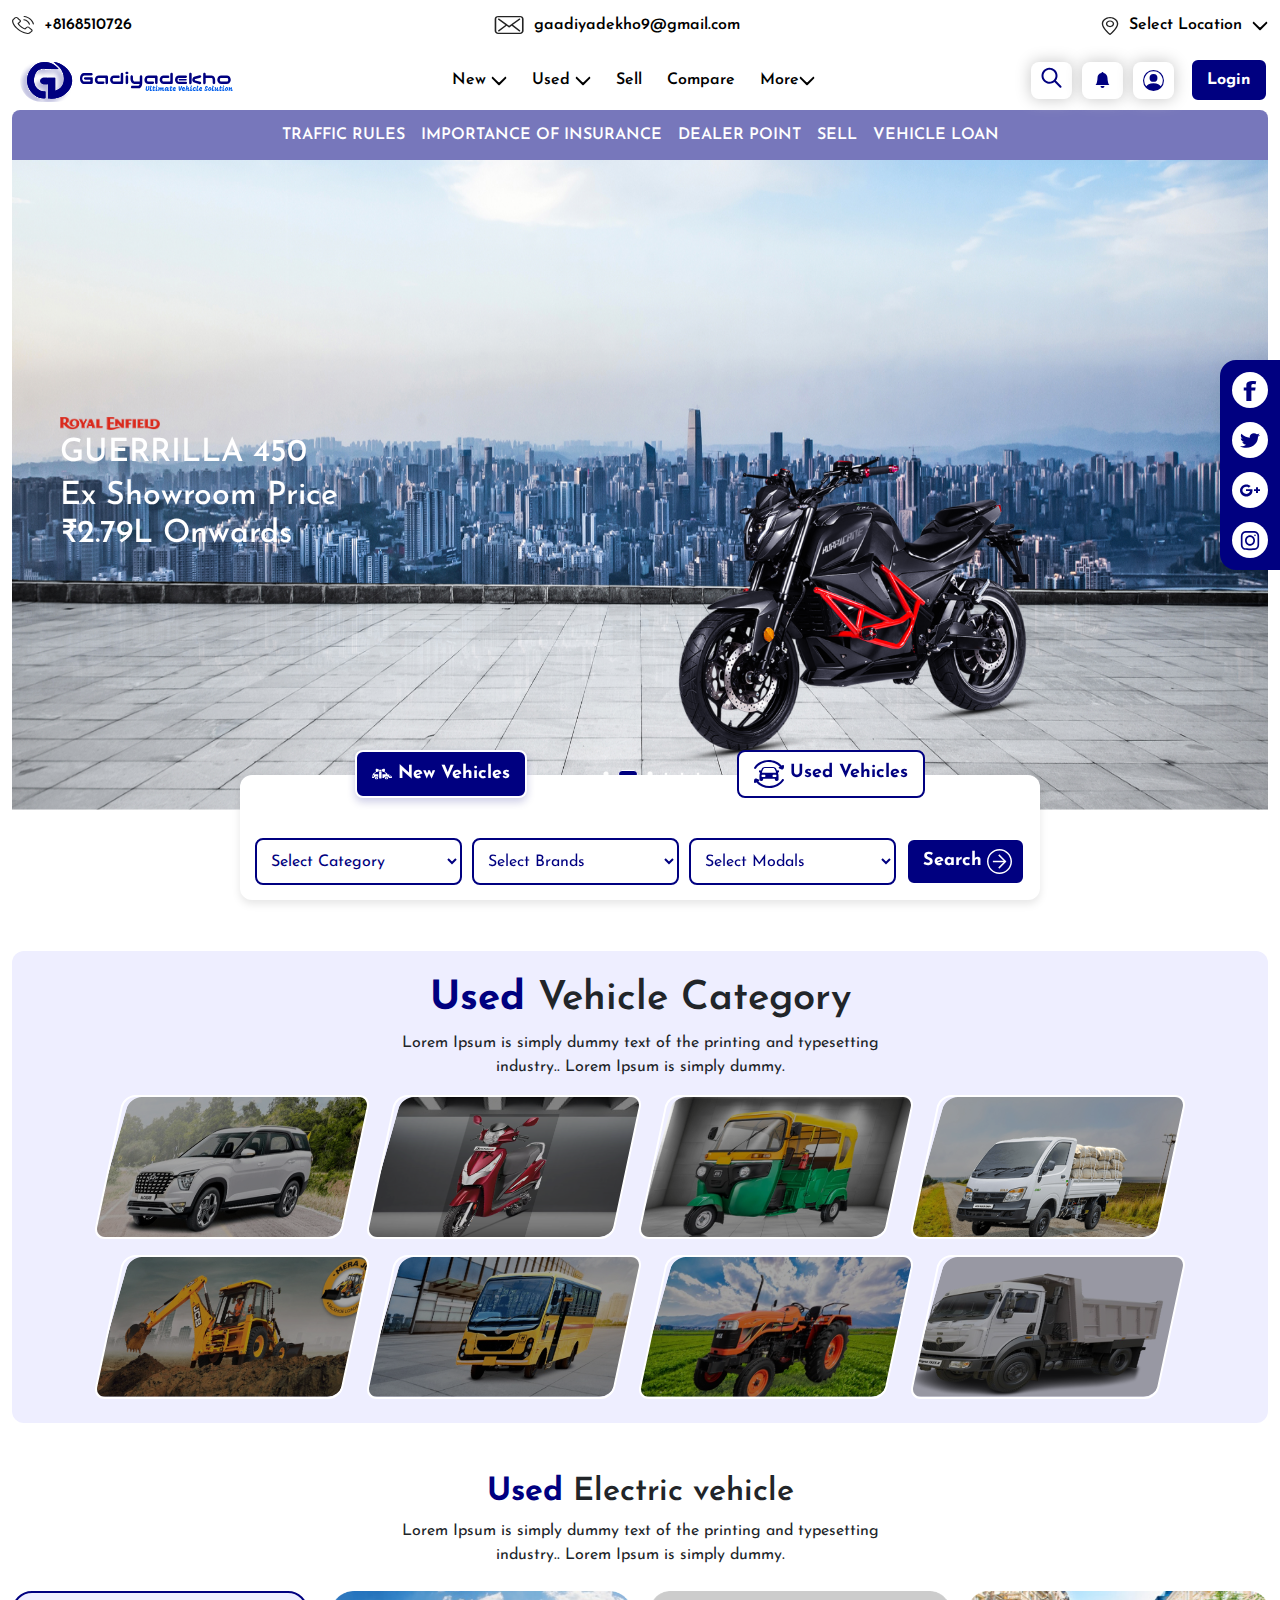
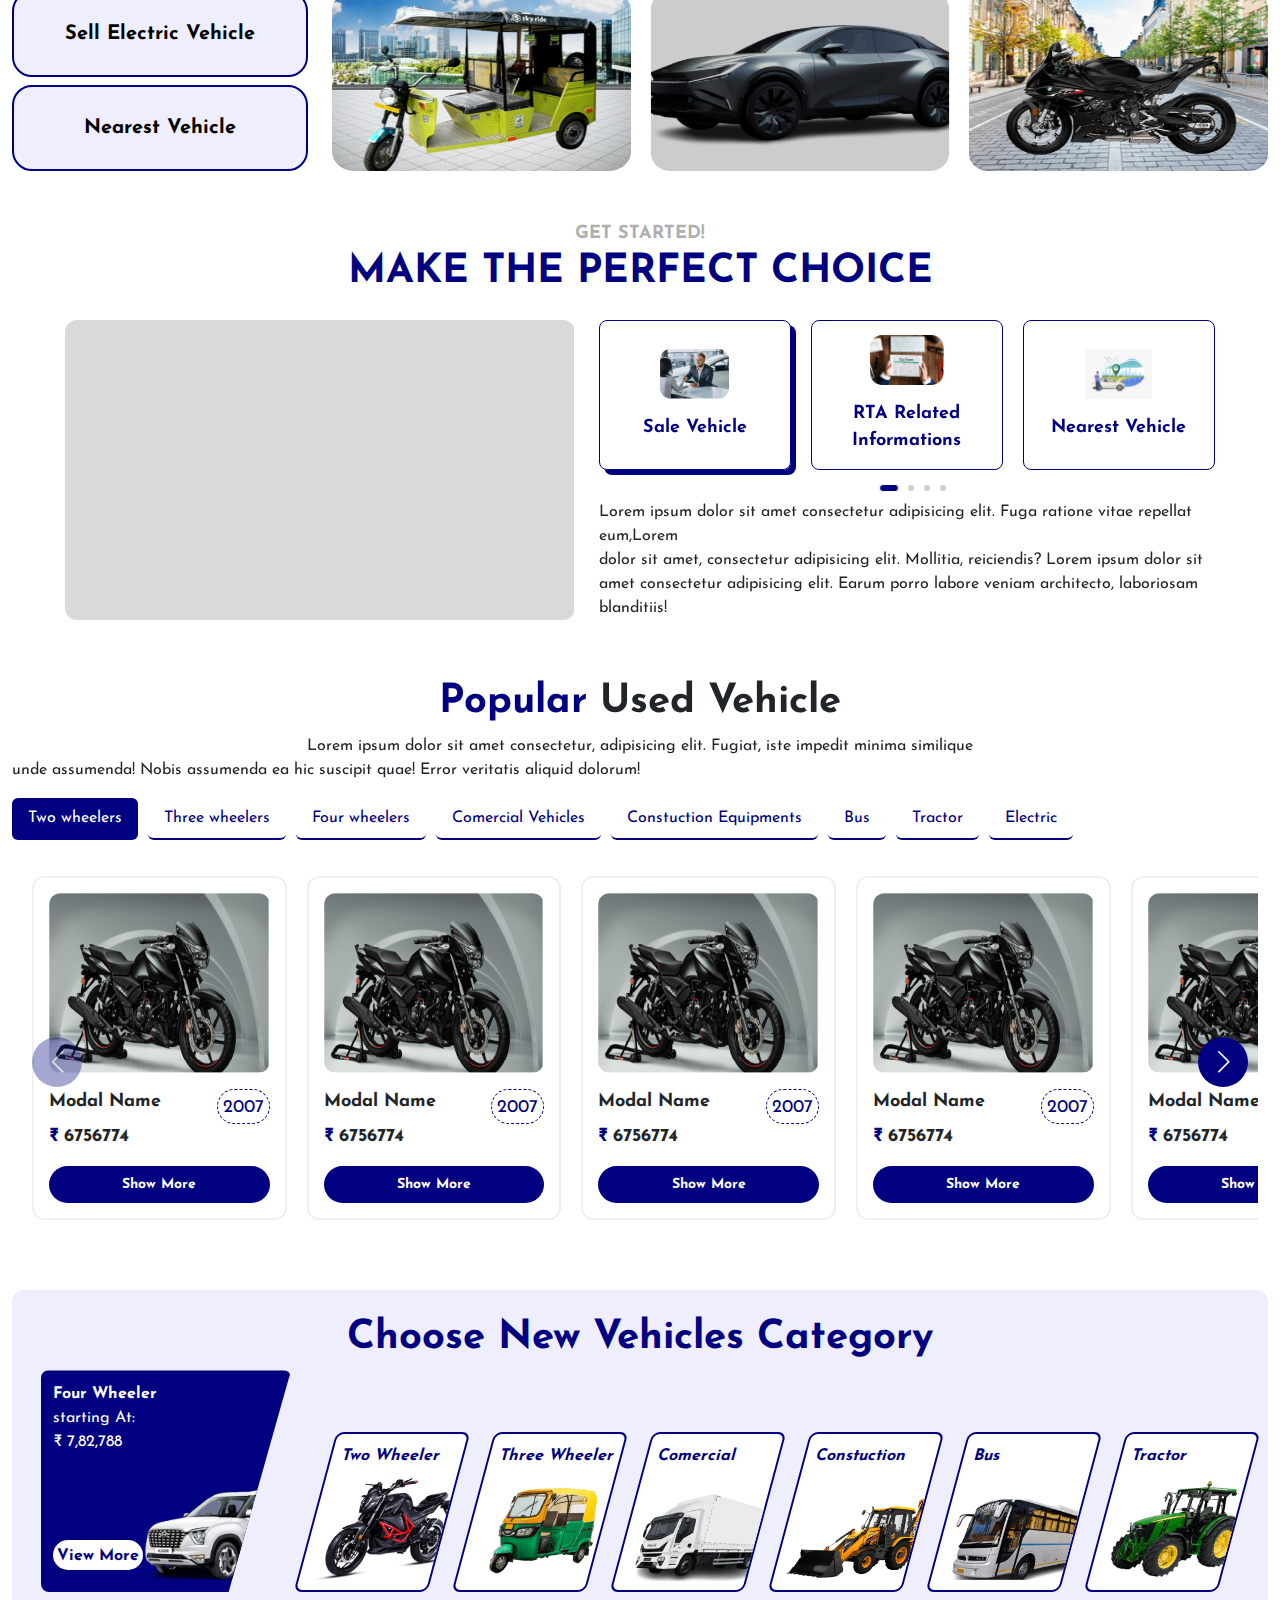
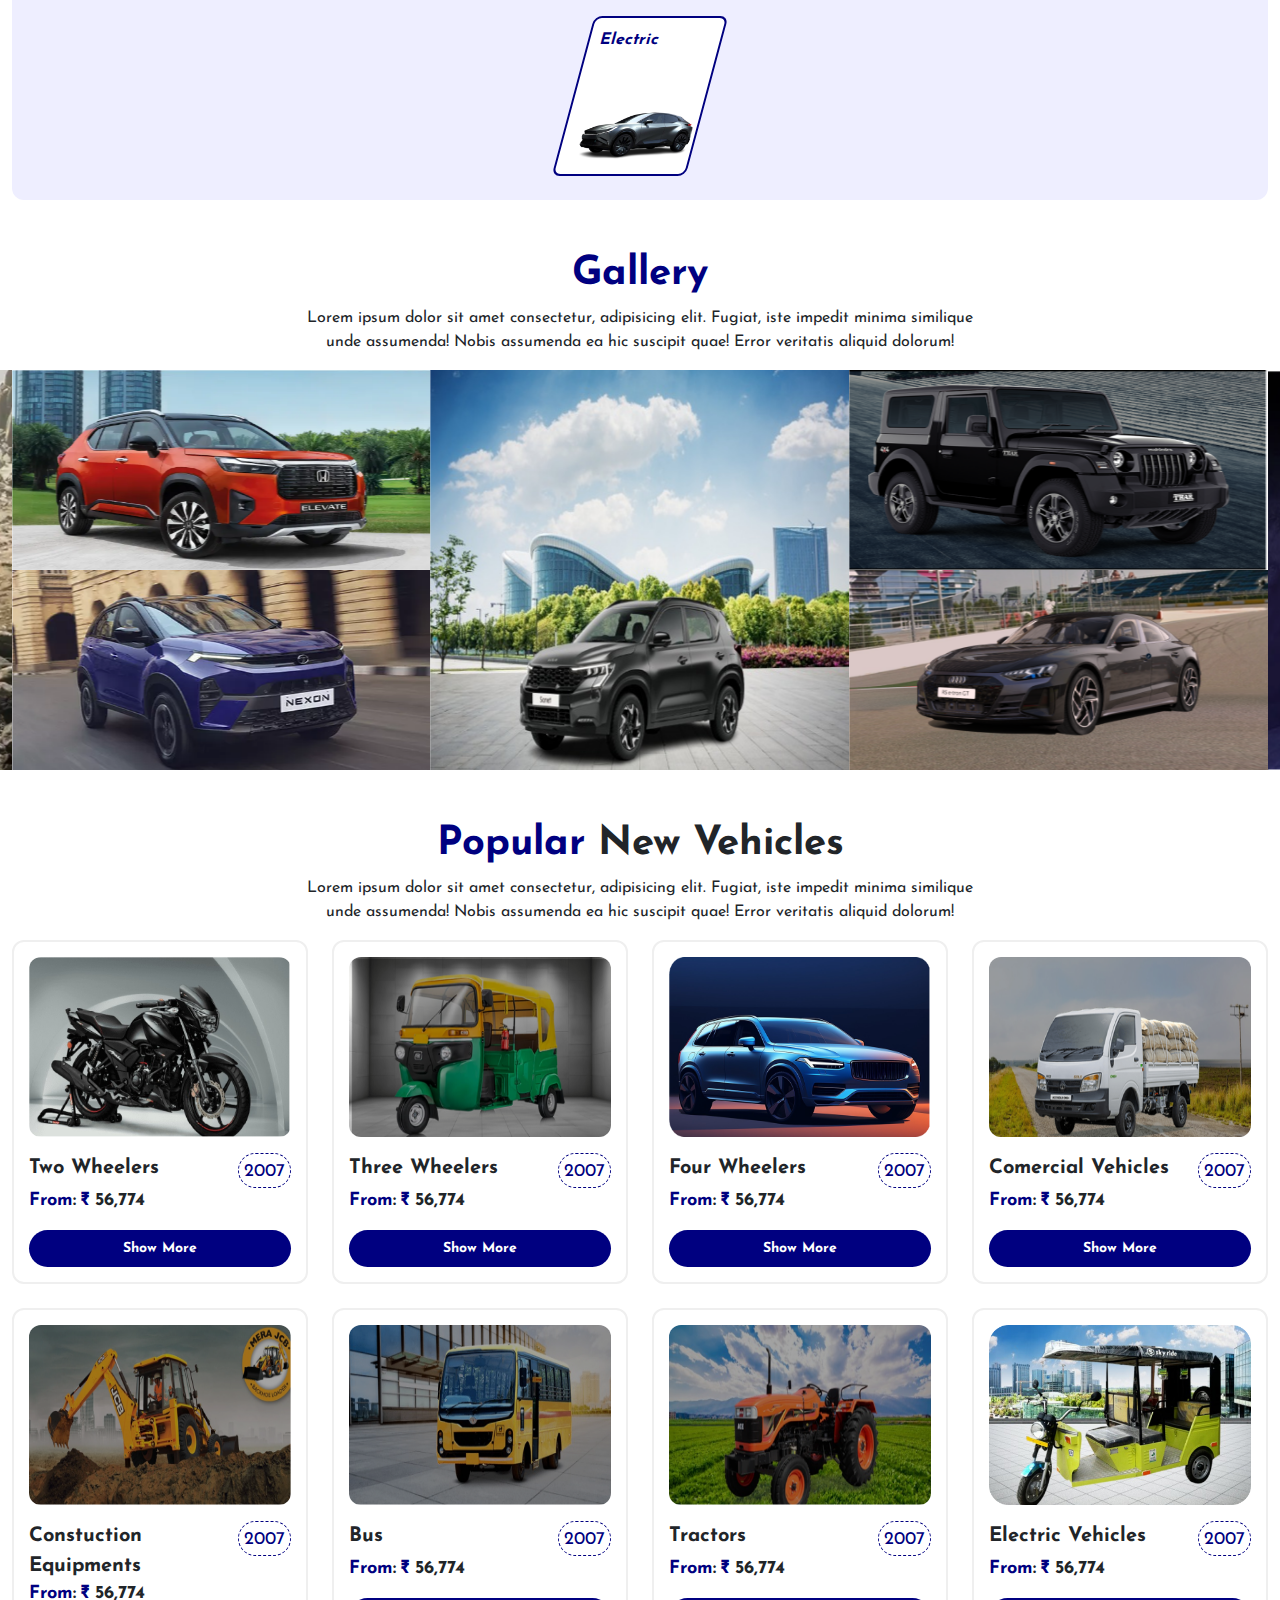
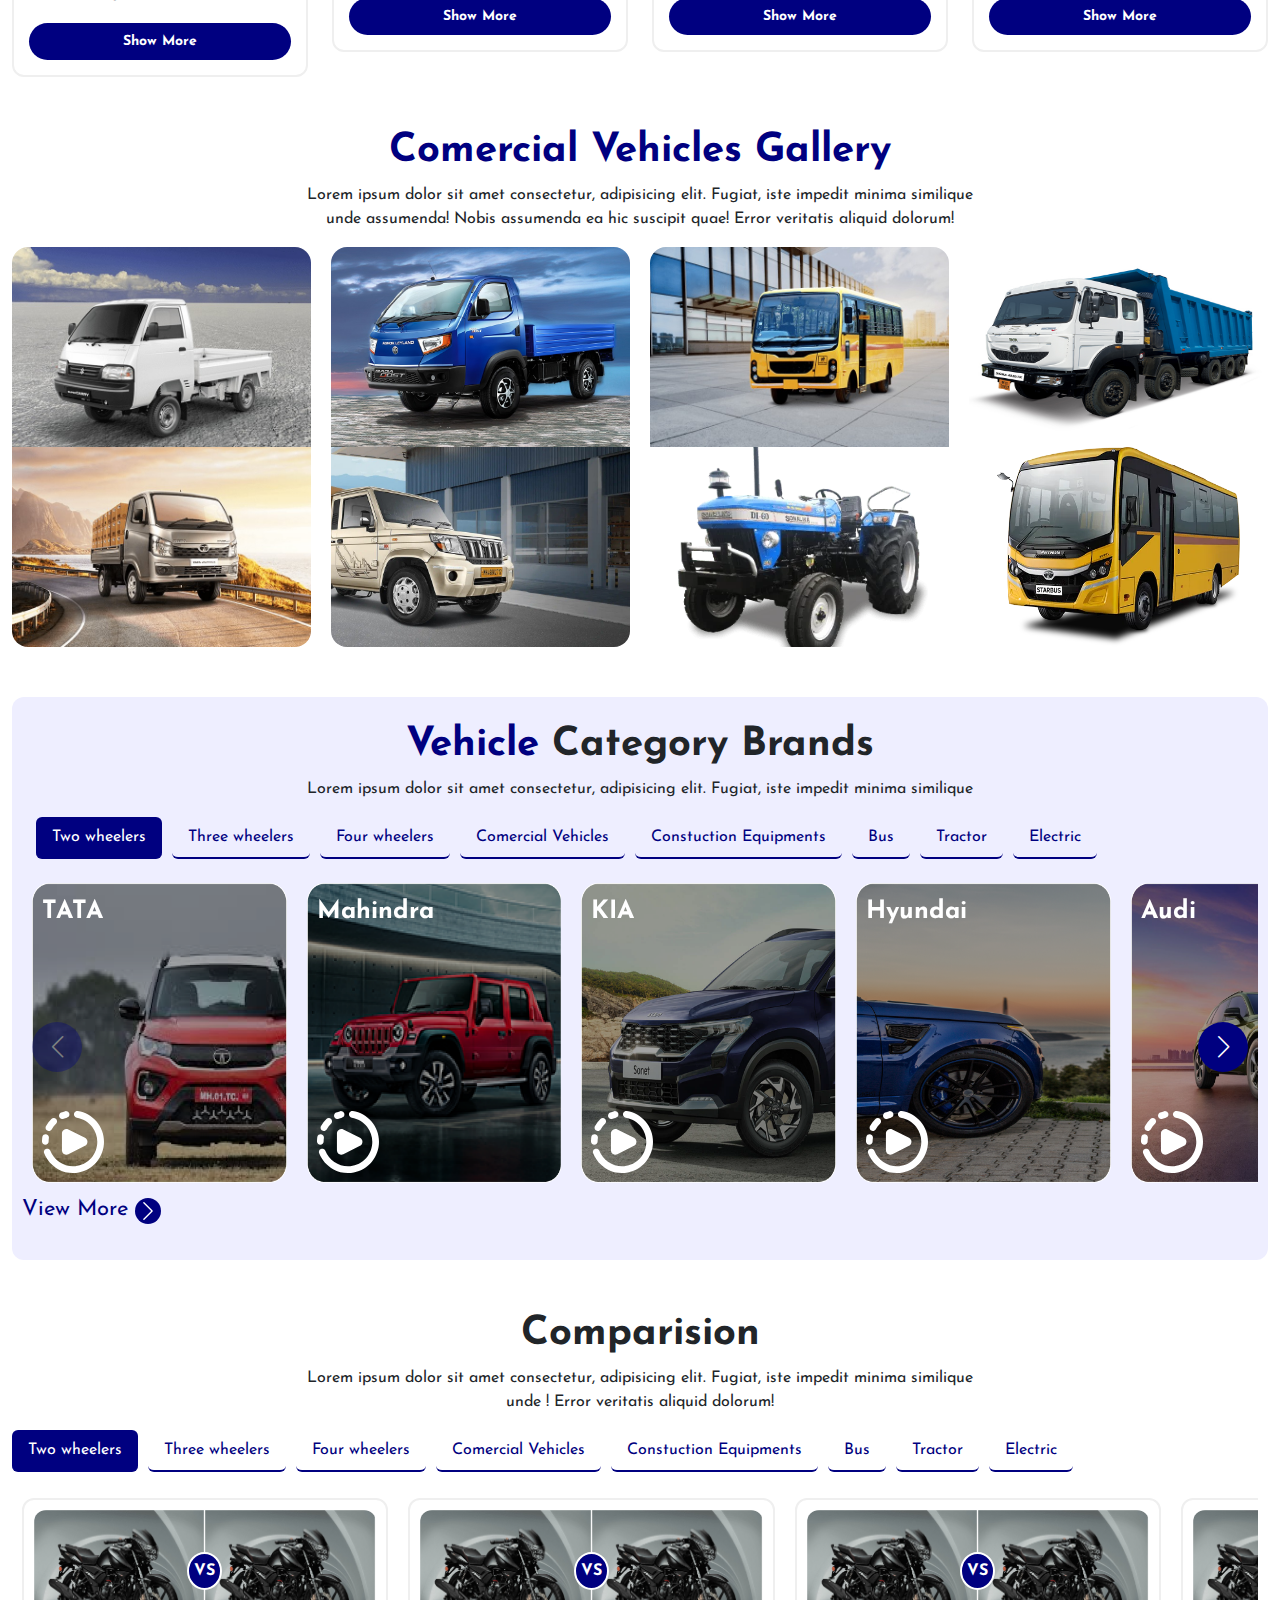
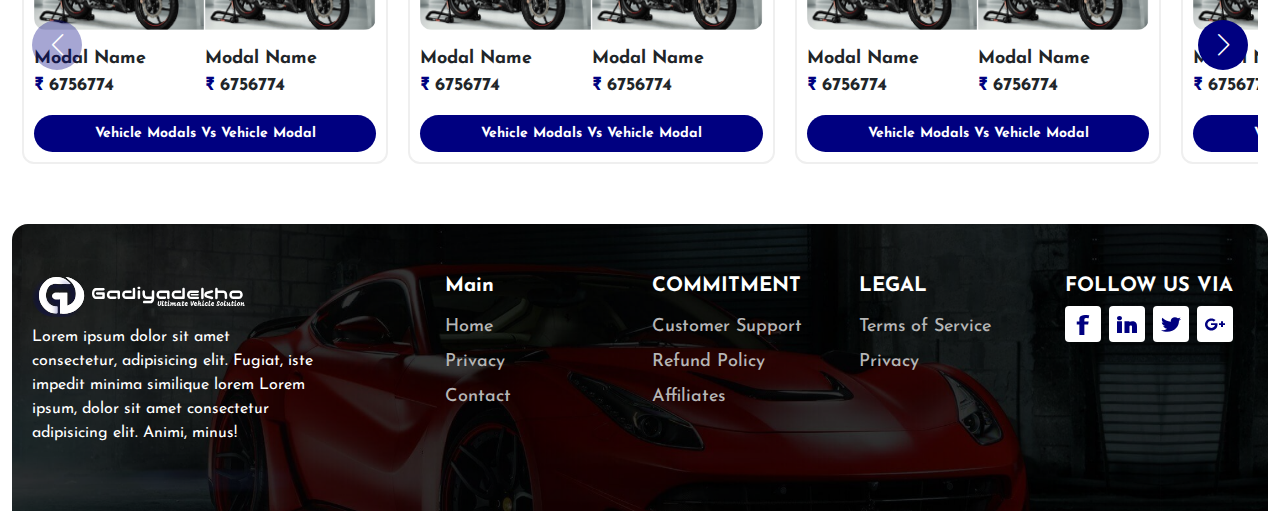
==== index.html @ ae7a0ae6 "update" ====
<!DOCTYPE html>
<html lang="en">
<head>
    <meta charset="UTF-8">
    <meta name="viewport" content="width=device-width, initial-scale=1.0">
    <title>Gadiya dekho</title>
    <link rel="stylesheet" href="./assets/css/style.css">
    <link rel="shortcut icon" href="./assets/Images/fav.ico" type="image/x-icon">
    <link href="https://cdn.jsdelivr.net/npm/bootstrap@5.3.3/dist/css/bootstrap.min.css" rel="stylesheet"
        integrity="sha384-QWTKZyjpPEjISv5WaRU9OFeRpok6YctnYmDr5pNlyT2bRjXh0JMhjY6hW+ALEwIH" crossorigin="anonymous">
    <link rel="stylesheet" href="https://cdn.jsdelivr.net/npm/swiper@11/swiper-bundle.min.css" />
</head>
<body>
    <div class="container">
        <!-- Social media -->
        <div class="social-media d-md-flex d-none">
          <ul class="Social-icon d-flex flex-column m-0">
                <li><a href="#" target="_blank"><svg width="20" height="20" viewBox="0 0 5 8" fill="none"
                    xmlns="http://www.w3.org/2000/svg">
                    <path
                        d="M3.05105 1.90488C3.05105 1.98692 3.05105 2.2543 3.05105 2.63417H4.74601L4.56224 3.79843H3.05105C3.05105 5.59394 3.05105 8 3.05105 8H1.04519C1.04519 8 1.04519 5.62578 1.04519 3.79843H0V2.63417H1.04519C1.04519 2.17245 1.04519 1.84414 1.04519 1.75273C1.04519 1.31719 1.0026 1.11053 1.24278 0.773029C1.48307 0.435541 2.16086 -0.0105495 3.33316 0.000190291C4.50574 0.0113214 5 0.0982413 5 0.0982413L4.74601 1.33906C4.74601 1.33906 3.99725 1.18671 3.62973 1.24101C3.2627 1.29532 3.05105 1.46953 3.05105 1.90488Z"
                        fill="#000080" />
                </svg>
            </a></li>
        <li><a href="#" target="_blank"><svg width="20" height="25" viewBox="0 0 74 68" fill="none"
                    xmlns="http://www.w3.org/2000/svg">
                    <path fill-rule="evenodd" clip-rule="evenodd"
                        d="M23.273 61.1991C51.1969 61.1991 66.4705 40.2672 66.4705 22.1174C66.4705 21.5215 66.4705 20.9302 66.4261 20.341C69.3972 18.3995 71.9613 15.9888 74 13.2306C71.2324 14.3419 68.2909 15.0707 65.2828 15.3921C68.45 13.6748 70.8217 10.977 71.9576 7.79354C68.9754 9.39361 65.7157 10.5229 62.3154 11.1288C56.5656 5.5988 46.9493 5.33087 40.8332 10.5328C36.8927 13.8869 35.2166 18.8879 36.4413 23.658C24.235 23.1023 12.8612 17.8871 5.1504 9.3076C1.1211 15.584 3.182 23.6104 9.8531 27.6407C7.437 27.5771 5.0727 26.9886 2.96 25.9241V26.0984C2.9637 32.636 8.0586 38.2652 15.1404 39.5606C12.9056 40.113 10.5598 40.1931 8.288 39.7947C10.2749 45.3917 15.9766 49.2252 22.4701 49.3356C17.094 53.1584 10.4525 55.2342 3.6149 55.2275C2.4087 55.2242 1.2025 55.1605 0 55.03C6.9449 59.0603 15.022 61.1992 23.273 61.1891"
                        fill="#000080" />
                </svg>
            </a></li>
        
            <li><a href="#" target="_blank"><svg width="20" height="25" viewBox="0 0 20 12" fill="none"
                        xmlns="http://www.w3.org/2000/svg">
                        <path fill-rule="evenodd" clip-rule="evenodd"
                            d="M18 4.70654V2.82617H16V4.70654H14V6.5874H16V8.46777H18V6.5874H20V4.70654H18ZM12.4 4.70654C12.454 4.70654 12.5 5.52646 12.5 5.92041C12.5 9.34657 10.058 12 6.37701 12C2.85201 12 0 9.31573 0 6.00146C0 2.68625 2.85201 0 6.37701 0C8.09901 0 9.53899 0.581215 10.65 1.55811L8.91901 3.10645C8.44601 2.67771 7.61601 2.14258 6.37701 2.14258C4.20001 2.14258 2.423 3.76096 2.423 5.85107C2.423 7.94117 4.20001 9.48291 6.37701 9.48291C8.90101 9.48291 9.84899 7.52761 9.99399 6.5874H6V4.70654H12.4Z"
                            fill="#000080" />
                    </svg>
                </a></li>
                <li>
                    <a href="#">
                        <svg width="20" height="21" viewBox="0 0 20 21" fill="none" xmlns="http://www.w3.org/2000/svg">
                            <g clip-path="url(#clip0_18911_17)">
                            <path fill-rule="evenodd" clip-rule="evenodd" d="M10 15.75C12.7614 15.75 15 13.3995 15 10.5C15 7.6005 12.7614 5.25 10 5.25C7.23857 5.25 5 7.6005 5 10.5C5 13.3995 7.23857 15.75 10 15.75ZM10 14C11.8409 14 13.3333 12.433 13.3333 10.5C13.3333 8.567 11.8409 7 10 7C8.15905 7 6.66667 8.567 6.66667 10.5C6.66667 12.433 8.15905 14 10 14Z" fill="#000080"/>
                            <path d="M14.9998 4.375C14.5396 4.375 14.1665 4.76675 14.1665 5.25C14.1665 5.73324 14.5396 6.125 14.9998 6.125C15.4601 6.125 15.8332 5.73324 15.8332 5.25C15.8332 4.76675 15.4601 4.375 14.9998 4.375Z" fill="#000080"/>
                            <path fill-rule="evenodd" clip-rule="evenodd" d="M1.37846 3.74155C0.833496 4.86459 0.833496 6.33473 0.833496 9.275V11.725C0.833496 14.6653 0.833496 16.1354 1.37846 17.2584C1.85783 18.2463 2.62273 19.0495 3.56355 19.5528C4.6331 20.125 6.03324 20.125 8.8335 20.125H11.1668C13.9671 20.125 15.3672 20.125 16.4367 19.5528C17.3776 19.0495 18.1425 18.2463 18.6218 17.2584C19.1668 16.1354 19.1668 14.6653 19.1668 11.725V9.275C19.1668 6.33473 19.1668 4.86459 18.6218 3.74155C18.1425 2.7537 17.3776 1.95055 16.4367 1.44721C15.3672 0.875 13.9671 0.875 11.1668 0.875H8.8335C6.03324 0.875 4.6331 0.875 3.56355 1.44721C2.62273 1.95055 1.85783 2.7537 1.37846 3.74155ZM11.1668 2.625H8.8335C7.40586 2.625 6.43537 2.62636 5.68523 2.69071C4.95453 2.7534 4.58086 2.86702 4.3202 3.00647C3.69299 3.34204 3.18305 3.87747 2.86347 4.53604C2.73065 4.80974 2.62245 5.20209 2.56275 5.96932C2.50146 6.75697 2.50016 7.77599 2.50016 9.275V11.725C2.50016 13.224 2.50146 14.243 2.56275 15.0307C2.62245 15.798 2.73065 16.1903 2.86347 16.464C3.18305 17.1225 3.69299 17.6579 4.3202 17.9935C4.58086 18.133 4.95453 18.2466 5.68523 18.3093C6.43537 18.3736 7.40586 18.375 8.8335 18.375H11.1668C12.5945 18.375 13.5649 18.3736 14.3151 18.3093C15.0458 18.2466 15.4195 18.133 15.6802 17.9935C16.3073 17.6579 16.8172 17.1225 17.1368 16.464C17.2697 16.1903 17.3779 15.798 17.4376 15.0307C17.4988 14.243 17.5002 13.224 17.5002 11.725V9.275C17.5002 7.77599 17.4988 6.75697 17.4376 5.96932C17.3779 5.20209 17.2697 4.80974 17.1368 4.53604C16.8172 3.87747 16.3073 3.34204 15.6802 3.00647C15.4195 2.86702 15.0458 2.7534 14.3151 2.69071C13.5649 2.62636 12.5945 2.625 11.1668 2.625Z" fill="#000080"/>
                            </g>
                            <defs>
                            <clipPath id="clip0_18911_17">
                            <rect width="20" height="21" fill="#000080"/>
                            </clipPath>
                            </defs>
                            </svg>
                    </a>
                </li>
            </ul>  
        </div>
        <!-- Navbar and Header -->
        <div class="d-flex flex-column h-100vh">
            <nav>
                <ul class="info-nav m-0 p-0 d-sm-flex d-none">
                    <li><a href="tel:+8168510726" target="_blank"><svg width="22" height="18" viewBox="0 0 22 18" fill="none" xmlns="http://www.w3.org/2000/svg">
                        <path d="M17.3851 11.1502C16.9343 10.7665 16.3906 10.5614 15.8144 10.5614C15.2428 10.5614 14.6945 10.7627 14.2251 11.1464L12.7567 12.3431C12.6358 12.2899 12.515 12.2405 12.3988 12.1912C12.2315 12.1228 12.0735 12.0582 11.9388 11.9898C10.5633 11.2756 9.3132 10.3448 8.11426 9.14054C7.53338 8.54029 7.14303 8.03502 6.85956 7.52215C7.24062 7.23722 7.5938 6.9409 7.93768 6.65597C8.06779 6.5496 8.19791 6.43943 8.32803 6.33306C9.30391 5.53526 9.30391 4.50193 8.32803 3.70413L7.05939 2.667C6.91533 2.54923 6.76662 2.42766 6.62721 2.30609C6.34839 2.07055 6.05563 1.82741 5.75357 1.59947C5.30281 1.23477 4.76375 1.04102 4.19681 1.04102C3.62987 1.04102 3.08152 1.23477 2.61682 1.59947C2.61217 1.60327 2.61217 1.60327 2.60752 1.60707L1.02753 2.91014C0.432708 3.39641 0.0934745 3.98906 0.0191219 4.67668C-0.0924071 5.786 0.307238 6.81933 0.613943 7.49556C1.36676 9.15573 2.49135 10.6943 4.16893 12.3431C6.20433 14.33 8.65332 15.899 11.4508 17.0045C12.5197 17.4186 13.9463 17.9087 15.5402 17.9923C15.6378 17.9961 15.7401 17.9999 15.833 17.9999C16.9065 17.9999 17.808 17.6845 18.5143 17.0577C18.519 17.0501 18.5283 17.0463 18.5329 17.0387C18.7746 16.7994 19.0534 16.5828 19.3462 16.3511C19.546 16.1953 19.7504 16.032 19.9503 15.861C20.4103 15.4697 20.652 15.0138 20.652 14.5465C20.652 14.0755 20.4057 13.6234 19.9363 13.2435L17.3851 11.1502ZM19.0487 15.1506C19.0441 15.1506 19.0441 15.1544 19.0487 15.1506C18.8675 15.3102 18.6816 15.4545 18.4818 15.6141C18.1797 15.8496 17.873 16.0966 17.5849 16.3739C17.1156 16.7842 16.5626 16.9779 15.8376 16.9779C15.7679 16.9779 15.6936 16.9779 15.6239 16.9741C14.2437 16.9019 12.9611 16.4613 11.9992 16.0852C9.36896 15.0442 7.05939 13.5664 5.14016 11.6935C3.55552 10.1321 2.49599 8.68845 1.79429 7.13845C1.36212 6.19249 1.20412 5.45548 1.27382 4.76026C1.32029 4.31577 1.52941 3.94727 1.91511 3.63195L3.49975 2.33648C3.72746 2.16173 3.96911 2.06675 4.2061 2.06675C4.49887 2.06675 4.73587 2.21112 4.88457 2.33268C4.88922 2.33648 4.89387 2.34028 4.89851 2.34408C5.18198 2.56063 5.45151 2.78477 5.73498 3.02411C5.87904 3.14568 6.02774 3.26724 6.17645 3.39261L7.44509 4.42975C7.93768 4.83244 7.93768 5.20475 7.44509 5.60744C7.31033 5.71762 7.18021 5.82779 7.04544 5.93416C6.65509 6.26087 6.28333 6.5648 5.87904 6.86112C5.86974 6.86872 5.86045 6.87252 5.8558 6.88012C5.45616 7.20683 5.53051 7.52595 5.61416 7.74249C5.6188 7.75389 5.62345 7.76529 5.6281 7.77669C5.95804 8.43012 6.42274 9.04556 7.12909 9.77877L7.13374 9.78257C8.41632 11.0742 9.76861 12.081 11.2603 12.8522C11.4508 12.951 11.646 13.0307 11.8319 13.1067C11.9992 13.1751 12.1572 13.2397 12.292 13.3081C12.3105 13.3157 12.3291 13.3271 12.3477 13.3347C12.5057 13.3992 12.6544 13.4296 12.8078 13.4296C13.1935 13.4296 13.4351 13.2321 13.5141 13.1675L15.1034 11.8682C15.2614 11.7391 15.5123 11.5833 15.8051 11.5833C16.0932 11.5833 16.3302 11.7315 16.4743 11.8606C16.4789 11.8644 16.4789 11.8644 16.4836 11.8682L19.0441 13.9615C19.5227 14.349 19.5227 14.7479 19.0487 15.1506Z" fill="#232323"/>
                        <path d="M11.8831 4.28157C13.1006 4.44872 14.2066 4.9198 15.0895 5.64162C15.9725 6.36343 16.5441 7.2676 16.7532 8.26295C16.8043 8.51368 17.0692 8.68844 17.3712 8.68844C17.4084 8.68844 17.4409 8.68464 17.4781 8.68084C17.822 8.63525 18.0497 8.36932 17.9939 8.08819C17.743 6.8839 17.046 5.78598 15.9818 4.916C14.9176 4.04603 13.5746 3.47617 12.1015 3.27103C11.7576 3.22544 11.437 3.41159 11.3766 3.68892C11.3162 3.96625 11.5392 4.23598 11.8831 4.28157Z" fill="#232323"/>
                        <path d="M21.9766 7.94018C21.563 5.95709 20.4199 4.15255 18.6633 2.71652C16.9067 1.28049 14.6994 0.345932 12.2736 0.00781895C11.9344 -0.0415684 11.6137 0.148383 11.5533 0.425712C11.4976 0.70684 11.7253 0.968972 12.0691 1.01836C14.2347 1.31848 16.2097 2.15807 17.7803 3.43834C19.351 4.72241 20.3734 6.33699 20.7405 8.10734C20.7916 8.35808 21.0565 8.53283 21.3586 8.53283C21.3957 8.53283 21.4283 8.52903 21.4655 8.52523C21.8047 8.48344 22.037 8.21751 21.9766 7.94018Z" fill="#232323"/>
                        </svg> +8168510726
                        </a></li>
                        <li>
                            <a href="mailto:gaadiyadekho9@gmail.com" target="_blank"><svg width="30" height="18" viewBox="0 0 30 18" fill="none" xmlns="http://www.w3.org/2000/svg">
                                <path d="M26.0565 0H4.19421C2.24264 0 0.65625 1.2969 0.65625 2.89233V15.1077C0.65625 16.7031 2.24264 18 4.19421 18H26.0505C28.0021 18 29.5885 16.7031 29.5885 15.1077V2.89723C29.5945 1.30179 28.0081 0 26.0565 0ZM27.9781 15.1077C27.9781 15.9739 27.1161 16.6786 26.0565 16.6786H4.19421C3.13462 16.6786 2.27258 15.9739 2.27258 15.1077V2.89723C2.27258 2.03099 3.13462 1.32626 4.19421 1.32626H26.0505C27.1101 1.32626 27.9722 2.03099 27.9722 2.89723V15.1077H27.9781Z" fill="#232323"/>
                                <path d="M18.9026 8.84833L25.9785 3.66072C26.3078 3.41603 26.3377 3.00004 26.0384 2.72598C25.7391 2.45681 25.2302 2.43234 24.895 2.67704L15.1372 9.83691L13.2335 8.44702C13.2275 8.44213 13.2215 8.43723 13.2215 8.43234C13.1796 8.39808 13.1377 8.36872 13.0898 8.33935L5.34344 2.67214C5.0082 2.42745 4.49936 2.45191 4.20004 2.72598C3.90072 3.00004 3.93065 3.41603 4.26589 3.66072L11.4256 8.89237L4.29582 14.3491C3.97256 14.5987 3.9546 15.0147 4.2599 15.2839C4.42154 15.4209 4.63705 15.4943 4.85256 15.4943C5.05011 15.4943 5.24766 15.4356 5.40331 15.3181L12.6409 9.78307L14.6044 11.217C14.76 11.3296 14.9516 11.3834 15.1432 11.3834C15.3347 11.3834 15.5323 11.3247 15.6819 11.2121L17.6994 9.73413L24.895 15.323C25.0506 15.4454 25.2542 15.5041 25.4517 15.5041C25.6672 15.5041 25.8768 15.4356 26.0384 15.2986C26.3437 15.0343 26.3317 14.6134 26.0085 14.3638L18.9026 8.84833Z" fill="#232323"/>
                                </svg> gaadiyadekho9@gmail.com
                                </a>
                        </li>
                        <li class="dropdown"><a href="#"><span><svg width="18" height="18" viewBox="0 0 18 18" fill="none" xmlns="http://www.w3.org/2000/svg">
                            <path d="M9.02354 0C13.5771 0 17.2803 3.02737 17.2803 6.75C17.2803 11.4289 9.8272 17.5759 9.51069 17.8358C9.37583 17.9449 9.19969 18 9.02354 18C8.8474 18 8.67126 17.9449 8.5364 17.8358C8.21989 17.5759 0.766815 11.4289 0.766815 6.75C0.766815 3.02737 4.46996 0 9.02354 0ZM9.02354 16.6241C10.6666 15.1864 15.9042 10.3241 15.9042 6.75C15.9042 3.64838 12.8175 1.125 9.02354 1.125C5.22958 1.125 2.14294 3.64838 2.14294 6.75C2.14294 10.3208 7.38046 15.1864 9.02354 16.6241Z" fill="#232323"/>
                            <path d="M9.02398 3.375C11.3001 3.375 13.1523 4.88925 13.1523 6.75C13.1523 8.61075 11.3001 10.125 9.02398 10.125C6.74787 10.125 4.89561 8.61075 4.89561 6.75C4.89561 4.88925 6.74787 3.375 9.02398 3.375ZM9.02398 9C10.5418 9 11.7762 7.99088 11.7762 6.75C11.7762 5.50912 10.5418 4.5 9.02398 4.5C7.50612 4.5 6.27174 5.50912 6.27174 6.75C6.27174 7.99088 7.50612 9 9.02398 9Z" fill="#232323"/>
                            </svg>
                            </span>Select Location <span><svg width="16" height="10" viewBox="0 0 16 10"
                            fill="none" xmlns="http://www.w3.org/2000/svg">
                            <path
                                d="M7.30754 8.92342C7.69807 9.31394 8.33123 9.31394 8.72176 8.92342L15.0857 2.55945C15.4762 2.16893 15.4762 1.53577 15.0857 1.14524C14.6952 0.754716 14.062 0.754716 13.6715 1.14524L8.01465 6.8021L2.35779 1.14524C1.96727 0.754716 1.33411 0.754716 0.943581 1.14524C0.553056 1.53577 0.553056 2.16893 0.943581 2.55945L7.30754 8.92342ZM7.01465 6.21631V8.21631H9.01465V6.21631H7.01465Z"
                                fill="black" />
                        </svg>
                    </span></a>
                <ul class="dropdown-menu">
                    <li><a href="#">Option 1</a></li>
                    <li><a href="#">Option 2</a></li>
                    <li><a href="#">Option 3</a></li>
                </ul>
            </li>
                </ul>
                <div class="layer-nav"></div>
                <div class="main-nav">
                    <div class="d-flex gap-2 align-items-center">
                        <div class="menu-icon d-flex flex-column gap-1" onclick="View()"><span></span><span></span><span></span></div>
                        <a href="#"><img src="./assets/Images/logo3.svg" class="logo" alt="logo"></a>
                    </div>
                    <ul class="Nav-link mobile-view">
                        <div class="menu-icon-cross d-flex flex-column gap-1" onclick="View()"><span class="cross"></span><span class="cross2"></span></div>
                        <a href="#" class="d-lg-none d-flex"><img src="./assets/Images/logo3.svg" class="logo" alt="logo"></a>
                        <li class="dropdown"><a href="#">New <span><svg width="16" height="10" viewBox="0 0 16 10"
                                        fill="none" xmlns="http://www.w3.org/2000/svg">
                                        <path
                                            d="M7.30754 8.92342C7.69807 9.31394 8.33123 9.31394 8.72176 8.92342L15.0857 2.55945C15.4762 2.16893 15.4762 1.53577 15.0857 1.14524C14.6952 0.754716 14.062 0.754716 13.6715 1.14524L8.01465 6.8021L2.35779 1.14524C1.96727 0.754716 1.33411 0.754716 0.943581 1.14524C0.553056 1.53577 0.553056 2.16893 0.943581 2.55945L7.30754 8.92342ZM7.01465 6.21631V8.21631H9.01465V6.21631H7.01465Z"
                                            fill="black" />
                                    </svg>
                                </span></a>
                            <ul class="dropdown-menu">
                                <li><a href="#">Option 1</a></li>
                                <li><a href="#">Option 2</a></li>
                                <li><a href="#">Option 3</a></li>
                            </ul>
                        </li>
                        <li class="dropdown"><a href="#">Used <span><svg width="16" height="10" viewBox="0 0 16 10"
                                        fill="none" xmlns="http://www.w3.org/2000/svg">
                                        <path
                                            d="M7.30754 8.92342C7.69807 9.31394 8.33123 9.31394 8.72176 8.92342L15.0857 2.55945C15.4762 2.16893 15.4762 1.53577 15.0857 1.14524C14.6952 0.754716 14.062 0.754716 13.6715 1.14524L8.01465 6.8021L2.35779 1.14524C1.96727 0.754716 1.33411 0.754716 0.943581 1.14524C0.553056 1.53577 0.553056 2.16893 0.943581 2.55945L7.30754 8.92342ZM7.01465 6.21631V8.21631H9.01465V6.21631H7.01465Z"
                                            fill="black" />
                                    </svg>
                                </span></a>
                            <ul class="dropdown-menu">
                                <li><a href="#">Option 1</a></li>
                                <li><a href="#">Option 2</a></li>
                                <li><a href="#">Option 3</a></li>
                            </ul>
                        </li>
                        <li><a href="#">Sell</a></li>
                        <li><a href="#">Compare</a></li>
                    
                        <li class="d-md-none d-flex"><a class="text-decoration-none fw-semibold" href="#">TRAFFIC RULES</a></li>
                        <li class="d-md-none d-flex"><a class="text-decoration-none fw-semibold" href="#">IMPORTANCE OF INSURANCE</a>
                        </li>
                        <li class="d-md-none d-flex"><a class="text-decoration-none fw-semibold" href="#">DEALER POINT</a></li>
                        <li class="d-md-none d-flex"><a class="text-decoration-none fw-semibold" href="#">SELL</a></li>
                        <li class="d-md-none d-flex"><a class="text-decoration-none fw-semibold" href="#">VEHICLE LOAN</a></li>
                        <li class="dropdown"><a href="#">More<span><svg width="16" height="10" viewBox="0 0 16 10"
                            fill="none" xmlns="http://www.w3.org/2000/svg">
                            <path
                                d="M7.30754 8.92342C7.69807 9.31394 8.33123 9.31394 8.72176 8.92342L15.0857 2.55945C15.4762 2.16893 15.4762 1.53577 15.0857 1.14524C14.6952 0.754716 14.062 0.754716 13.6715 1.14524L8.01465 6.8021L2.35779 1.14524C1.96727 0.754716 1.33411 0.754716 0.943581 1.14524C0.553056 1.53577 0.553056 2.16893 0.943581 2.55945L7.30754 8.92342ZM7.01465 6.21631V8.21631H9.01465V6.21631H7.01465Z"
                                fill="black" />
                        </svg>
                    </span>
                </a>
                <ul class="dropdown-menu">
                    <li><a href="#">Option 1</a></li>
                    <li><a href="#">Option 2</a></li>
                    <li><a href="#">Option 3</a></li>
                </ul>
            </li>
                        <div class="login-nav d-flex gap-2 w-100 d-flex d-sm-none "><button class=" w-100">Sign Up</button><button class="d-flex d-sm-none w-100 align-items-center justify-content-center">Login</button></div>
                    </ul>
                    <div class="login-nav d-flex align-items-center gap-3">
                        <div class="nav-icon">
                            <a href="#" class="d-md-flex d-none"><svg width="21" height="21" viewBox="0 0 21 21" fill="none"
                                xmlns="http://www.w3.org/2000/svg">
                                <path fill-rule="evenodd" clip-rule="evenodd"
                                    d="M14.8301 13.6155L20.2101 18.9955C20.3992 19.1848 20.5054 19.4414 20.5053 19.7089C20.5052 19.9764 20.3989 20.2329 20.2096 20.422C20.0204 20.6111 19.7638 20.7173 19.4963 20.7172C19.2288 20.7171 18.9722 20.6108 18.7831 20.4215L13.4031 15.0415C11.7948 16.2872 9.77242 16.8734 7.74727 16.6809C5.72211 16.4884 3.84637 15.5316 2.50162 14.0052C1.15687 12.4787 0.444129 10.4974 0.508391 8.46409C0.572652 6.43082 1.40909 4.4984 2.84754 3.05995C4.286 1.62149 6.21842 0.785055 8.25168 0.720793C10.285 0.656532 12.2663 1.36927 13.7927 2.71402C15.3192 4.05877 16.276 5.93452 16.4685 7.95967C16.661 9.98482 16.0748 12.0073 14.8291 13.6155M8.50514 14.7165C10.0964 14.7165 11.6226 14.0844 12.7478 12.9592C13.873 11.834 14.5051 10.3078 14.5051 8.71654C14.5051 7.12524 13.873 5.59912 12.7478 4.4739C11.6226 3.34868 10.0964 2.71654 8.50514 2.71654C6.91384 2.71654 5.38772 3.34868 4.2625 4.4739C3.13728 5.59912 2.50514 7.12524 2.50514 8.71654C2.50514 10.3078 3.13728 11.834 4.2625 12.9592C5.38772 14.0844 6.91384 14.7165 8.50514 14.7165Z"
                                    fill="#000080" />
                            </svg></a>
                            <a href="#"><svg xmlns="http://www.w3.org/2000/svg" width="21" height="16" fill="#000080" class="bi bi-bell-fill" viewBox="0 0 16 16">
                                <path d="M8 16a2 2 0 0 0 2-2H6a2 2 0 0 0 2 2m.995-14.901a1 1 0 1 0-1.99 0A5 5 0 0 0 3 6c0 1.098-.5 6-2 7h14c-1.5-1-2-5.902-2-7 0-2.42-1.72-4.44-4.005-4.901"/>
                              </svg></a>
                            <a href="#"><svg xmlns="http://www.w3.org/2000/svg" width="21" height="21" fill="#000080" class="bi bi-person-circle" viewBox="0 0 16 16">
                                <path d="M11 6a3 3 0 1 1-6 0 3 3 0 0 1 6 0"/>
                                <path fill-rule="evenodd" d="M0 8a8 8 0 1 1 16 0A8 8 0 0 1 0 8m8-7a7 7 0 0 0-5.468 11.37C3.242 11.226 4.805 10 8 10s4.757 1.225 5.468 2.37A7 7 0 0 0 8 1"/>
                              </svg></a>
                           
                        </div>
                        <button class="d-none d-sm-flex">Login</button>
                    </div>
                </div>
                <div class="bottom-nav d-md-flex d-none">
                    <ul class="m-0 p-0 d-flex align-items-center justify-content-center gap-3">
                        <li><a class="text-decoration-none text-white fw-semibold" href="#">TRAFFIC RULES</a></li>
                        <li><a class="text-decoration-none text-white fw-semibold" href="#">IMPORTANCE OF INSURANCE</a>
                        </li>
                        <li><a class="text-decoration-none text-white fw-semibold" href="#">DEALER POINT</a></li>
                        <li><a class="text-decoration-none text-white fw-semibold" href="#">SELL</a></li>
                        <li><a class="text-decoration-none text-white fw-semibold" href="#">VEHICLE LOAN</a></li>
                    </ul>
                </div>
                <div class="Search-bar-home d-flex d-md-none">
                    <ul class="m-0 p-0">
                        <li class="dropdown"><a href="#" class="text-decoration-none text-black">All<span><svg width="16" height="10" viewBox="0 0 16 10"
                            fill="none" xmlns="http://www.w3.org/2000/svg">
                            <path
                                d="M7.30754 8.92342C7.69807 9.31394 8.33123 9.31394 8.72176 8.92342L15.0857 2.55945C15.4762 2.16893 15.4762 1.53577 15.0857 1.14524C14.6952 0.754716 14.062 0.754716 13.6715 1.14524L8.01465 6.8021L2.35779 1.14524C1.96727 0.754716 1.33411 0.754716 0.943581 1.14524C0.553056 1.53577 0.553056 2.16893 0.943581 2.55945L7.30754 8.92342ZM7.01465 6.21631V8.21631H9.01465V6.21631H7.01465Z"
                                fill="black" />
                        </svg>
                                        </span>
                                    </a>
                                    <ul class="dropdown-menu">
                                        <li><a href="#">New</a></li>
                                        <li><a href="#">Used</a></li>
                                    </ul>
                                </li>
                    </ul>
                    <input type="search" placeholder="Search...">
                </div>
            </nav>
            <header class="swiper swiper-head flex-grow-1 h-100 d-flex">
                <!-- Additional required wrapper -->
                <div class="swiper-wrapper">
                    <!-- Slides -->
                    <div class="swiper-slide d-lg-flex d-none" style="background-image: url('./assets/Images/header-img1.png'); display: flex; align-items: center; background-repeat: no-repeat; background-size: 100% 100%; background-position: center;">
                        <div class="d-flex align-items-center justify-content-between w-100 px-5">
                            <div class="d-flex flex-column gap-3">
                                <img style="width: 40px;" src="./assets/Images/mahindra-logo.png" alt="mahindra-logo">
                                <img style="width: 70px;" src="./assets/Images/thar-roxx-logo.png" alt="thar-roxx-logo">
                                <h2 class="heading-top">Ex Showroom Price <br />₹12.99L Onwards</h2>
                            </div>
                            <div>
                                <img class="head-vehicle-img" src="./assets/Images/thar-img.png" alt="thar-img">
                            </div>
                        </div>
                    </div>
                    <div class="swiper-slide d-lg-flex d-none" style="background-image: url('./assets/Images/header-img2.png'); display: flex; align-items: center; background-repeat: no-repeat; background-size: 100% 100%; background-position: center;">
                        <div class="d-flex align-items-center justify-content-between w-100 px-5">
                            <div class="d-flex flex-column gap-1">
                                <img style="width: 100px;" src="./assets/Images/royal-logo.png" alt="mahindra-logo">
                                <h2 class="heading-top m-0">GUERRILLA 450</h2>
                                <h2 class="heading-top m-0">Ex Showroom Price <br />₹2.79L Onwards</h2>
                            </div>
                            <div>
                                <img class="head-vehicle-img" style="transform: translate(-35%, 35%); height: auto; width: 423px;" src="./assets/Images/head-bike-img.png" alt="bike-head-banner">
                            </div>
                        </div>
                    </div>
                    <div class="swiper-slide d-lg-flex d-none" style="background-image: url('./assets/Images/header-img3.png'); display: flex; align-items: center; background-repeat: no-repeat; background-size: 100% 100%; background-position: center;">
                        <div class="d-flex align-items-center justify-content-between w-100 px-5">
                            <div class="d-flex flex-column gap-3">
                                <img style="width: 80px;" src="./assets/Images/tata-logo.png" alt="tata-logo">
                                <img style="width: 80px;" src="./assets/Images/signa.png" alt="signa">
                                <h2 class="heading-top">TATA SIGNA 1923.K <br />₹31.36L Onwards</h2>
                            </div>
                            <div>
                                <img class="head-vehicle-img" style="transform: translateY(10%); height: 510px;" src="./assets/Images/truck-head-banner.png" alt="truck-head-banner">
                            </div>
                        </div>
                    </div>
                    <div class="swiper-slide d-lg-flex d-none" style="background-image: url('./assets/Images/header-img4.png'); display: flex; align-items: center; background-repeat: no-repeat; background-size: 100% 100%; background-position: center;">
                        <div class="d-flex align-items-center justify-content-between w-100 px-5">
                            <div class="d-flex flex-column gap-3">
                                <img style="width: 150px;" src="./assets/Images/home-slide-tractor-logo.webp" alt="tractor-logo">
                                <h2 class="heading-top">SONALIKA <br />DL 60</h2>
                            </div>
                            <div>
                                <img class="head-vehicle-img" style="transform: translateY(10%);" src="./assets/Images/home-img-slide-tractor.webp" alt="tractor-img">
                            </div>
                        </div>
                    </div>
                    <div class="swiper-slide d-lg-flex d-none" style="background-image: url('./assets/Images/header-img5.png'); display: flex; align-items: center; background-repeat: no-repeat; background-size: 100% 100%; background-position: center;">
                        <div class="d-flex align-items-center justify-content-between w-100 px-5">
                            <div class="d-flex flex-column gap-3">
                                <img style="width: 80px;" src="./assets/Images/tata-logo.png" alt="tata-logo">
                                <h2 class="heading-top">TATA Starbus Prime <br />34 Seaters</h2>
                            </div>
                            <div>
                                <img class="head-vehicle-img" style="width: 700px; height: 360px; transform: translateY(130px);" src="./assets/Images/cv-gallery-img10-starbus-prime.webp" alt="starbus-img">
                            </div>
                        </div>
                    </div>
                    <div class="swiper-slide d-lg-flex d-none" style="background-image: url('./assets/Images/header-img6.png'); display: flex; align-items: center; background-repeat: no-repeat; background-size: 100% 100%; background-position: center;">
                        <div class="d-flex align-items-center justify-content-between w-100 px-5">
                            <div class="d-flex flex-column gap-3">
                                <img style="width: 150px;" src="./assets/Images/jcb-logo.png" alt="tractor-logo">
                                <h2 class="heading-top">3DX Super</h2>
                            </div>
                            <div>
                                <img class="head-vehicle-img" style="transform: translate(-13%,28%);" src="./assets/Images/home-img-slide-ce.png" alt="tractor-img">
                            </div>
                        </div>
                    </div>
                    <div class="swiper-slide d-lg-flex d-none" style="background-image: url('./assets/Images/header-img7.png'); display: flex; align-items: center; background-repeat: no-repeat; background-size: 100% 100%; background-position: center;">
                        <div class="d-flex align-items-center justify-content-between w-100 px-5">
                            <div class="d-flex flex-column gap-3">
                                <img style="width: 80px;" src="./assets/Images/tata-logo.png" alt="tata-logo">
                                <h2 class="heading-top">TATA Starbus Prime <br />34 Seaters</h2>
                            </div>
                            <div>
                                <img class="head-vehicle-img" style="width: 700px; height: 360px; transform: translateY(100px);" src="./assets/Images/home-img-slide-3w.png" alt="starbus-img">
                            </div>
                        </div>
                    </div>
                    <div class="swiper-slide d-flex d-lg-none">
                        <img class="w-100 rounded-4" src="./assets/Images/head-banner-1.png" alt="">
                    </div>
                    <div class="swiper-slide d-flex d-lg-none">
                        <img class="w-100 rounded-4" src="./assets/Images/head-banner-2.png" alt="">
                    </div>
                    <div class="swiper-slide d-flex d-lg-none">
                        <img class="w-100 rounded-4" src="./assets/Images/head-banner-3.png" alt="">
                    </div>
                    <div class="swiper-slide d-flex d-lg-none">
                        <img class="w-100 rounded-4" src="./assets/Images/head-banner-4.png" alt="">
                    </div>
                    <div class="swiper-slide d-flex d-lg-none">
                        <img class="w-100 rounded-4" src="./assets/Images/head-banner-5.png" alt="">
                    </div>
                    <div class="swiper-slide d-flex d-lg-none">
                        <img class="w-100 rounded-4" src="./assets/Images/head-banner-6.png" alt="">
                    </div>
                    <!-- Add more slides as necessary -->
                </div>
                <!-- If we need pagination -->
                <div class="swiper-pagination"></div>
            </header>
        </div>
        <!-- Search Vehicle -->
        <section class="vehicle-selection-container">
            <div class="vehicle-type-buttons">
                <button class=" vehicle-button active">
                    <img src="./assets/Images/new-vehicle-icon.svg" alt="New Vehicles Icon"> New Vehicles
                </button>
                <button class="vehicle-button">
                    <svg width="30" height="28" viewBox="0 0 30 28" fill="none" xmlns="http://www.w3.org/2000/svg">
                        <path
                            d="M25.0649 11.4056C25.0649 10.7876 24.5584 10.3391 23.8604 10.3391C23.7186 10.3391 23.5723 10.3577 23.4259 10.3944L22.9312 10.5184L22.1709 8.83331C21.7239 7.84287 20.4028 7.03711 19.226 7.03711H10.7595C9.58249 7.03711 8.26139 7.84287 7.81458 8.83342L7.05561 10.5153L6.57347 10.3944C6.42705 10.3577 6.28089 10.3391 6.13908 10.3391C5.44115 10.3391 4.93457 10.7876 4.93457 11.4056C4.93457 12.01 5.42195 12.5208 6.0866 12.6823C5.72158 13.6156 5.43987 14.9916 5.43987 15.8997V19.5086C5.43987 20.3112 6.15751 20.9641 7.03973 20.9641H7.5554C8.43763 20.9641 9.15527 20.3112 9.15527 19.5086V18.854H20.8299V19.5086C20.8299 20.3112 21.5476 20.9641 22.4298 20.9641H22.9454C23.8277 20.9641 24.5453 20.3112 24.5453 19.5086V15.8997C24.5453 14.9924 24.264 13.6183 23.8996 12.6851C24.5712 12.5271 25.0649 12.014 25.0649 11.4056ZM8.04291 11.7504L9.29234 8.98153C9.55971 8.38909 10.3544 7.90435 11.0583 7.90435H18.9275C19.6314 7.90435 20.4261 8.38909 20.6935 8.98153L21.9429 11.7504C22.2103 12.3428 21.8531 12.8275 21.1491 12.8275H8.8367C8.13276 12.8275 7.77554 12.3428 8.04291 11.7504ZM11.4021 16.3426C11.4021 16.6628 11.1141 16.9248 10.7622 16.9248H8.19676C7.84479 16.9248 7.55681 16.6628 7.55681 16.3426V15.4275C7.55681 15.1073 7.84479 14.8453 8.19676 14.8453H10.7622C11.1141 14.8453 11.4021 15.1073 11.4021 15.4275V16.3426ZM22.4003 16.3426C22.4003 16.6628 22.1124 16.9248 21.7604 16.9248H19.195C18.843 16.9248 18.555 16.6628 18.555 16.3426V15.4275C18.555 15.1073 18.843 14.8453 19.195 14.8453H21.7604C22.1124 14.8453 22.4003 15.1073 22.4003 15.4275V16.3426Z"
                            fill="#000080" />
                        <path
                            d="M0.524464 8.78781C0.700577 8.88492 0.89512 8.93115 1.08698 8.93115C1.45494 8.93115 1.81408 8.76126 2.01861 8.45398C4.71764 4.3999 9.43532 1.97947 14.6385 1.97947C18.99 1.97947 23.0765 3.72025 25.8639 6.69819C25.4086 6.66326 24.9605 6.89299 24.7717 7.29622C24.5364 7.79913 24.7936 8.38039 25.3464 8.59464L27.1278 9.28489C27.4124 9.39516 27.7042 9.44989 27.988 9.44989C28.3414 9.44989 28.6823 9.36501 28.9813 9.19663C29.5204 8.89296 29.8532 8.3571 29.8942 7.72647L29.9979 6.13765C30.0335 5.59201 29.5761 5.12346 28.9763 5.09109C28.4609 5.06256 28.0083 5.36728 27.8689 5.80009C24.6687 2.14819 19.8172 0 14.6385 0C11.6755 0 8.75954 0.707254 6.2059 2.04526C3.72982 3.34263 1.63835 5.20415 0.157519 7.4285C-0.15375 7.896 0.010588 8.50452 0.524464 8.78781Z"
                            fill="#000080" />
                        <path
                            d="M29.4754 19.2129C28.9614 18.9297 28.2924 19.0793 27.9813 19.5467C25.2823 23.6008 20.5645 26.0212 15.3613 26.0212C11.0099 26.0212 6.92334 24.2805 4.13599 21.3025C4.59099 21.3373 5.03921 21.1076 5.22799 20.7045C5.46337 20.2016 5.20611 19.6203 4.65332 19.4061L2.87197 18.7158C2.23305 18.4683 1.55765 18.5004 1.01856 18.8041C0.47947 19.1078 0.146699 19.6436 0.105614 20.2743L0.00194321 21.8631C-0.0336378 22.4087 0.423667 22.8774 1.02355 22.9096C1.04544 22.9108 1.06732 22.9115 1.08895 22.9115C1.57723 22.9114 1.99742 22.6148 2.13091 22.2006C5.33115 25.8525 10.1827 28.0007 15.3614 28.0007C18.3243 28.0007 21.2403 27.2935 23.794 25.9555C26.2702 24.658 28.3616 22.7966 29.8425 20.5722C30.1536 20.1046 29.9894 19.4961 29.4754 19.2129Z"
                            fill="#000080" />
                    </svg>
                    Used Vehicles
                </button>
            </div>
            <div class="vehicle-filter-options d-sm-flex d-none">
                <select class="select-option">
                    <option>Select Category</option>
                </select>
                <select class="select-option">
                    <option>Select Brands</option>
                </select>
                <select class="select-option">
                    <option>Select Modals</option>
                </select>
                <button class="search-button">
                    Search <span class="arrow"><svg width="25" height="25" viewBox="0 0 34 34" fill="none"
                            xmlns="http://www.w3.org/2000/svg">
                            <path
                                d="M16.6998 26.6998L15.2998 25.2998L23.5998 16.9998L15.2998 8.69981L16.6998 7.2998L26.3998 16.9998L16.6998 26.6998Z"
                                fill="white" />
                            <path
                                d="M17 34C7.6 34 0 26.4 0 17C0 7.6 7.6 0 17 0C26.4 0 34 7.6 34 17C34 26.4 26.4 34 17 34ZM17 2C8.7 2 2 8.7 2 17C2 25.3 8.7 32 17 32C25.3 32 32 25.3 32 17C32 8.7 25.3 2 17 2Z"
                                fill="white" />
                            <path d="M8 16H25V18H8V16Z" fill="white" />
                        </svg>
                    </span>
                </button>
            </div>
            <div class="d-flex gap-2 align-items-center over-scroll py-3 ps-2 d-sm-none">
                <div class="d-flex align-items-center flex-column search-category">
                    <img src="./assets/Images/2w-img.png" alt="2w">
                    <p class="m-0 fw-bold">Two Wheelers</p>
                </div>
             
                <div class="d-flex align-items-center flex-column search-category">
                    <img src="./assets/Images/4w-img.png" alt="2w">
                    <p class="m-0 fw-bold">Four Wheelers</p>
                </div>
                <div class="d-flex align-items-center flex-column search-category">
                    <img src="./assets/Images/cv-img.png" alt="2w">
                    <p class="m-0 fw-bold">Comercial Vehicle</p>
                </div>
                <div class="d-flex align-items-center flex-column search-category">
                    <img src="./assets/Images/3w-img.png" alt="2w">
                    <p class="m-0 fw-bold">Three Wheelers</p>
                </div>
                <div class="d-flex align-items-center flex-column search-category">
                    <img src="./assets/Images/ce-img.png" alt="2w">
                    <p class="m-0 fw-bold">Constuction Equipments</p>
                </div>
                <div class="d-flex align-items-center flex-column search-category">
                    <img src="./assets/Images/bus-img.png" alt="2w">
                    <p class="m-0 fw-bold">Bus</p>
                </div>
                <div class="d-flex align-items-center flex-column search-category">
                    <img src="./assets/Images/tractor-img.png" alt="2w">
                    <p class="m-0 fw-bold">Tractors</p>
                </div>
                <div class="d-flex align-items-center flex-column search-category">
                    <img src="./assets/Images/electric-img.png" alt="2w">
                    <p class="m-0 fw-bold">Electric Vehicles</p>
                </div>
            </div>
        </section>
        <!-- Used Vehicle category -->
        <section class="used-vehicle-bg mt-3 py-4 px-sm-4 px-2 align-items-center flex-column d-md-flex d-none">
            <h2 class="fw-semibold text-center head-line"><span class="color-blue fw-bold">Used </span> Vehicle Category</h2>
            <p class="text-center">Lorem Ipsum is simply dummy text of the printing and typesetting <br /> industry..
                Lorem Ipsum is simply dummy.</p>
            <div class="row w-90 ">
                <div class="col-md-3 col-sm-4 col-6">
                    <div class="skew-card"
                        style="transform: skew(-12deg); border: 2px solid #fff; overflow: hidden; border-radius: 12px;">
                        <div class="used-w-category">
                            <div class="used-vehicle-card">
                                <p class="fw-bold text-white text-center">Four Wheelers</p>
                                <button> <span class="show-more-text">Show More</span><svg width="36" height="36"
                                        viewBox="0 0 36 36" fill="none" xmlns="http://www.w3.org/2000/svg">
                                        <path
                                            d="M17.9998 30.2398C11.2318 30.2398 5.75977 24.7678 5.75977 17.9998C5.75977 11.2318 11.2318 5.75977 17.9998 5.75977C24.7678 5.75977 30.2398 11.2318 30.2398 17.9998C30.2398 24.7678 24.7678 30.2398 17.9998 30.2398ZM17.9998 7.19977C12.0238 7.19977 7.19977 12.0238 7.19977 17.9998C7.19977 23.9758 12.0238 28.7998 17.9998 28.7998C23.9758 28.7998 28.7998 23.9758 28.7998 17.9998C28.7998 12.0238 23.9758 7.19977 17.9998 7.19977Z"
                                            fill="white" />
                                        <path
                                            d="M17.7839 24.9836L16.7759 23.9756L22.7519 17.9996L16.7759 12.0236L17.7839 11.0156L24.7679 17.9996L17.7839 24.9836Z"
                                            fill="white" />
                                        <path d="M11.52 17.2803H23.76L23.76 18.7203H11.52L11.52 17.2803Z"
                                            fill="white" />
                                    </svg>
                                </button>
                            </div>
                        </div>
                    </div>                </div>
                <div class="col-md-3 col-sm-4 col-6">
                    <div class="skew-card"
                        style="transform: skew(-12deg); border: 2px solid #fff; overflow: hidden; border-radius: 12px;">
                        <div class="used-w-category used-w-category2">
                            <div class="used-vehicle-card">
                                <p class="fw-bold text-white text-center">Two Wheelers</p>
                                <button> <span class="show-more-text">Show More</span><svg width="36" height="36"
                                        viewBox="0 0 36 36" fill="none" xmlns="http://www.w3.org/2000/svg">
                                        <path
                                            d="M17.9998 30.2398C11.2318 30.2398 5.75977 24.7678 5.75977 17.9998C5.75977 11.2318 11.2318 5.75977 17.9998 5.75977C24.7678 5.75977 30.2398 11.2318 30.2398 17.9998C30.2398 24.7678 24.7678 30.2398 17.9998 30.2398ZM17.9998 7.19977C12.0238 7.19977 7.19977 12.0238 7.19977 17.9998C7.19977 23.9758 12.0238 28.7998 17.9998 28.7998C23.9758 28.7998 28.7998 23.9758 28.7998 17.9998C28.7998 12.0238 23.9758 7.19977 17.9998 7.19977Z"
                                            fill="white" />
                                        <path
                                            d="M17.7839 24.9836L16.7759 23.9756L22.7519 17.9996L16.7759 12.0236L17.7839 11.0156L24.7679 17.9996L17.7839 24.9836Z"
                                            fill="white" />
                                        <path d="M11.52 17.2803H23.76L23.76 18.7203H11.52L11.52 17.2803Z"
                                            fill="white" />
                                    </svg>
                                </button>
                            </div>
                        </div>
                    </div>                </div>
                <div class="col-md-3 col-sm-4 col-6 mt-2 mt-sm-0">
                    <div class="skew-card"
                        style="transform: skew(-12deg); border: 2px solid #fff; overflow: hidden; border-radius: 12px;">
                        <div class="used-w-category used-w-category3">
                            <div class="used-vehicle-card">
                                <p class="fw-bold text-white text-center">Three Wheelers</p>
                                <button> <span class="show-more-text">Show More</span><svg width="36" height="36"
                                        viewBox="0 0 36 36" fill="none" xmlns="http://www.w3.org/2000/svg">
                                        <path
                                            d="M17.9998 30.2398C11.2318 30.2398 5.75977 24.7678 5.75977 17.9998C5.75977 11.2318 11.2318 5.75977 17.9998 5.75977C24.7678 5.75977 30.2398 11.2318 30.2398 17.9998C30.2398 24.7678 24.7678 30.2398 17.9998 30.2398ZM17.9998 7.19977C12.0238 7.19977 7.19977 12.0238 7.19977 17.9998C7.19977 23.9758 12.0238 28.7998 17.9998 28.7998C23.9758 28.7998 28.7998 23.9758 28.7998 17.9998C28.7998 12.0238 23.9758 7.19977 17.9998 7.19977Z"
                                            fill="white" />
                                        <path
                                            d="M17.7839 24.9836L16.7759 23.9756L22.7519 17.9996L16.7759 12.0236L17.7839 11.0156L24.7679 17.9996L17.7839 24.9836Z"
                                            fill="white" />
                                        <path d="M11.52 17.2803H23.76L23.76 18.7203H11.52L11.52 17.2803Z"
                                            fill="white" />
                                    </svg>
                                </button>
                            </div>
                        </div>
                    </div>                </div>
                <div class="col-md-3 col-sm-4 col-6 mt-sm-3 mt-2 mt-md-0">
                    <div class="skew-card"
                        style="transform: skew(-12deg); border: 2px solid #fff; overflow: hidden; border-radius: 12px;">
                        <div class="used-w-category used-w-category4">
                            <div class="used-vehicle-card">
                                <p class="fw-bold text-white text-center">Comercial</p>
                                <button> <span class="show-more-text">Show More</span><svg width="36" height="36"
                                        viewBox="0 0 36 36" fill="none" xmlns="http://www.w3.org/2000/svg">
                                        <path
                                            d="M17.9998 30.2398C11.2318 30.2398 5.75977 24.7678 5.75977 17.9998C5.75977 11.2318 11.2318 5.75977 17.9998 5.75977C24.7678 5.75977 30.2398 11.2318 30.2398 17.9998C30.2398 24.7678 24.7678 30.2398 17.9998 30.2398ZM17.9998 7.19977C12.0238 7.19977 7.19977 12.0238 7.19977 17.9998C7.19977 23.9758 12.0238 28.7998 17.9998 28.7998C23.9758 28.7998 28.7998 23.9758 28.7998 17.9998C28.7998 12.0238 23.9758 7.19977 17.9998 7.19977Z"
                                            fill="white" />
                                        <path
                                            d="M17.7839 24.9836L16.7759 23.9756L22.7519 17.9996L16.7759 12.0236L17.7839 11.0156L24.7679 17.9996L17.7839 24.9836Z"
                                            fill="white" />
                                        <path d="M11.52 17.2803H23.76L23.76 18.7203H11.52L11.52 17.2803Z"
                                            fill="white" />
                                    </svg>
                                </button>
                            </div>
                        </div>
                    </div>                </div>
                <div class="col-md-3 col-sm-4 col-6 mt-sm-3 mt-2">
                    <div class="skew-card"
                        style="transform: skew(-12deg); border: 2px solid #fff; overflow: hidden; border-radius: 12px;">
                        <div class="used-w-category used-w-category5">
                            <div class="used-vehicle-card">
                                <p class="fw-bold text-white text-center">Constuction</p>
                                <button> <span class="show-more-text">Show More</span><svg width="36" height="36"
                                        viewBox="0 0 36 36" fill="none" xmlns="http://www.w3.org/2000/svg">
                                        <path
                                            d="M17.9998 30.2398C11.2318 30.2398 5.75977 24.7678 5.75977 17.9998C5.75977 11.2318 11.2318 5.75977 17.9998 5.75977C24.7678 5.75977 30.2398 11.2318 30.2398 17.9998C30.2398 24.7678 24.7678 30.2398 17.9998 30.2398ZM17.9998 7.19977C12.0238 7.19977 7.19977 12.0238 7.19977 17.9998C7.19977 23.9758 12.0238 28.7998 17.9998 28.7998C23.9758 28.7998 28.7998 23.9758 28.7998 17.9998C28.7998 12.0238 23.9758 7.19977 17.9998 7.19977Z"
                                            fill="white" />
                                        <path
                                            d="M17.7839 24.9836L16.7759 23.9756L22.7519 17.9996L16.7759 12.0236L17.7839 11.0156L24.7679 17.9996L17.7839 24.9836Z"
                                            fill="white" />
                                        <path d="M11.52 17.2803H23.76L23.76 18.7203H11.52L11.52 17.2803Z"
                                            fill="white" />
                                    </svg>
                                </button>
                            </div>
                        </div>
                    </div>                </div>
                <div class="col-md-3 col-sm-4 col-6 mt-sm-3 mt-2">
                    <div class="skew-card"
                        style="transform: skew(-12deg); border: 2px solid #fff; overflow: hidden; border-radius: 12px;">
                        <div class="used-w-category used-w-category6">
                            <div class="used-vehicle-card">
                                <p class="fw-bold text-white text-center">Bus</p>
                                <button> <span class="show-more-text">Show More</span><svg width="36" height="36"
                                        viewBox="0 0 36 36" fill="none" xmlns="http://www.w3.org/2000/svg">
                                        <path
                                            d="M17.9998 30.2398C11.2318 30.2398 5.75977 24.7678 5.75977 17.9998C5.75977 11.2318 11.2318 5.75977 17.9998 5.75977C24.7678 5.75977 30.2398 11.2318 30.2398 17.9998C30.2398 24.7678 24.7678 30.2398 17.9998 30.2398ZM17.9998 7.19977C12.0238 7.19977 7.19977 12.0238 7.19977 17.9998C7.19977 23.9758 12.0238 28.7998 17.9998 28.7998C23.9758 28.7998 28.7998 23.9758 28.7998 17.9998C28.7998 12.0238 23.9758 7.19977 17.9998 7.19977Z"
                                            fill="white" />
                                        <path
                                            d="M17.7839 24.9836L16.7759 23.9756L22.7519 17.9996L16.7759 12.0236L17.7839 11.0156L24.7679 17.9996L17.7839 24.9836Z"
                                            fill="white" />
                                        <path d="M11.52 17.2803H23.76L23.76 18.7203H11.52L11.52 17.2803Z"
                                            fill="white" />
                                    </svg>
                                </button>
                            </div>
                        </div>
                    </div>                </div>
                <div class="col-md-3 col-sm-4 col-6 mt-sm-3 mt-2">
                    <div class="skew-card"
                        style="transform: skew(-12deg); border: 2px solid #fff; overflow: hidden; border-radius: 12px;">
                        <div class="used-w-category used-w-category7">
                            <div class="used-vehicle-card">
                                <p class="fw-bold text-white text-center">Tractor</p>
                                <button> <span class="show-more-text">Show More</span><svg width="36" height="36"
                                        viewBox="0 0 36 36" fill="none" xmlns="http://www.w3.org/2000/svg">
                                        <path
                                            d="M17.9998 30.2398C11.2318 30.2398 5.75977 24.7678 5.75977 17.9998C5.75977 11.2318 11.2318 5.75977 17.9998 5.75977C24.7678 5.75977 30.2398 11.2318 30.2398 17.9998C30.2398 24.7678 24.7678 30.2398 17.9998 30.2398ZM17.9998 7.19977C12.0238 7.19977 7.19977 12.0238 7.19977 17.9998C7.19977 23.9758 12.0238 28.7998 17.9998 28.7998C23.9758 28.7998 28.7998 23.9758 28.7998 17.9998C28.7998 12.0238 23.9758 7.19977 17.9998 7.19977Z"
                                            fill="white" />
                                        <path
                                            d="M17.7839 24.9836L16.7759 23.9756L22.7519 17.9996L16.7759 12.0236L17.7839 11.0156L24.7679 17.9996L17.7839 24.9836Z"
                                            fill="white" />
                                        <path d="M11.52 17.2803H23.76L23.76 18.7203H11.52L11.52 17.2803Z"
                                            fill="white" />
                                    </svg>
                                </button>
                            </div>
                        </div>
                    </div>                </div>
                <div class="col-md-3 col-sm-4 col-6 mt-sm-3 mt-2">
                    <div class="skew-card"
                        style="transform: skew(-12deg); border: 2px solid #fff; overflow: hidden; border-radius: 12px;">
                        <div class="used-w-category used-w-category8">
                            <div class="used-vehicle-card">
                                <p class="fw-bold text-white text-center">Scrap Vehicles</p>
                                <button> <span class="show-more-text">Show More</span><svg width="36" height="36"
                                        viewBox="0 0 36 36" fill="none" xmlns="http://www.w3.org/2000/svg">
                                        <path
                                            d="M17.9998 30.2398C11.2318 30.2398 5.75977 24.7678 5.75977 17.9998C5.75977 11.2318 11.2318 5.75977 17.9998 5.75977C24.7678 5.75977 30.2398 11.2318 30.2398 17.9998C30.2398 24.7678 24.7678 30.2398 17.9998 30.2398ZM17.9998 7.19977C12.0238 7.19977 7.19977 12.0238 7.19977 17.9998C7.19977 23.9758 12.0238 28.7998 17.9998 28.7998C23.9758 28.7998 28.7998 23.9758 28.7998 17.9998C28.7998 12.0238 23.9758 7.19977 17.9998 7.19977Z"
                                            fill="white" />
                                        <path
                                            d="M17.7839 24.9836L16.7759 23.9756L22.7519 17.9996L16.7759 12.0236L17.7839 11.0156L24.7679 17.9996L17.7839 24.9836Z"
                                            fill="white" />
                                        <path d="M11.52 17.2803H23.76L23.76 18.7203H11.52L11.52 17.2803Z"
                                            fill="white" />
                                    </svg>
                                </button>
                            </div>
                        </div>
                    </div>                </div>
            </div>
        </section>
        <!-- Used Electric vehicle -->
        <section class="mt-50">
            <h2 class="fw-semibold text-center"><span class="color-blue fw-bold">Used </span> Electric vehicle</h2>
            <p class="text-center m-0 mb-sm-2">Lorem Ipsum is simply dummy text of the printing and typesetting <br class="d-md-flex d-none" /> industry..
                Lorem Ipsum is simply dummy.</p>

            <div class="row mt-sm-4 mt-2">
                <div class="col-3 d-lg-block d-none">
                    <div class=" d-flex align-items-center flex-column gap-2">
                        <button class="electric-btn">Sell Electric Vehicle</button>
                        <button class="electric-btn">Nearest Vehicle</button>
                    </div>
                </div>
                <div class="col-lg-9 col-12">
                    <div class="swiper swiper-ev">
                        <div class="swiper-wrapper">
                            <div class="swiper-slide">
                                <div class="image-container">
                                    <img style="width: 100%; height: 180px;" src="./assets/Images/used-ev.png"
                                        alt="ev1">
                                    <div class="overlay">
                                        <span>View more</span>
                                    </div>
                                </div>
                            </div>
                            <div class="swiper-slide">
                                <div class="image-container">
                                    <img style="width: 100%; height: 180px;" src="./assets/Images/used-ev2.png"
                                        alt="ev2">
                                    <div class="overlay">
                                        <span>View more</span>
                                    </div>
                                </div>
                            </div>
                            <div class="swiper-slide">
                                <div class="image-container">
                                    <img style="width: 100%; height: 180px;" src="./assets/Images/used-ev3.png"
                                        alt="ev3">
                                    <div class="overlay">
                                        <span>View more</span>
                                    </div>
                                </div>
                            </div>
                            <div class="swiper-slide">
                                <div class="image-container">
                                    <img style="width: 100%; height: 180px;" src="./assets/Images/used-ev.png"
                                        alt="ev1">
                                    <div class="overlay">
                                        <span>View more</span>
                                    </div>
                                </div>
                            </div>
                        </div>
                    </div>
                </div>
            </div>
        </section>
        <!-- Make The Perfect Choice -->
        <section class="mt-50">
            <p class="text-center get-start fw-bold m-0">GET STARTED!</p>
            <h2 class="head-line text-center fw-bold color-blue">MAKE THE PERFECT CHOICE</h2>
            <div class="row mt-4 justify-content-center">
                <div class="col-md-5 col-12">
                    <video id="hover-video" style="border-radius: 12px; object-fit: cover;" class="video-sell" width="100%" height="300" autoplay loop>
                        <source src="./assets/Images/video-website-front.mp4" type="video/mp4">
                        Your browser does not support the video tag.
                    </video>
                </div>
                <div class="col-md-6 col-12">
                    <div class="swiper swiper-perfect">
                        <div class="swiper-wrapper">
                            <div class="swiper-slide">
                                <div class="main-card d-flex align-items-center justify-content-center flex-column gap-3">
                                    <img src="./assets/Images/sale-vehicle-icon.png" alt="sale">
                                    <p class="m-0">Sale Vehicle</p>
                                </div>
                            </div>
                            <div class="swiper-slide">
                                <div class="main-card d-flex align-items-center justify-content-center flex-column gap-3">
                                    <img src="./assets/Images/rta-icon.png" alt="rta">
                                    <p class="m-0">RTA Related Informations</p>
                                </div>
                            </div>
                            <div class="swiper-slide">
                                <div class="main-card d-flex align-items-center justify-content-center flex-column gap-3">
                                    <img src="./assets/Images/nearest-vehicle-icon.png" alt="Nearest">
                                    <p class="m-0">Nearest Vehicle</p>
                                </div>
                            </div>
                            <div class="swiper-slide">
                                <div class="main-card d-flex align-items-center justify-content-center flex-column gap-3">
                                    <img src="./assets/Images/requirements.jpg" alt="requirment">
                                    <p class="m-0">Post your requirement</p>
                                </div>
                            </div>
                        </div>
                        <div class="swiper-pagination"></div>
                    </div>
                    <p class="m-0 text-center text-md-start">Lorem ipsum dolor sit amet consectetur adipisicing elit. Fuga ratione vitae repellat eum,Lorem <span class="d-md-flex d-none">dolor sit amet, consectetur adipisicing elit. Mollitia, reiciendis? Lorem ipsum dolor sit amet consectetur adipisicing elit. Earum porro labore veniam architecto, laboriosam blanditiis!</span>
                        </p>
                </div>
            </div>
        </section>
        <!-- Popular Used Vehicle -->
        <section class="mt-50">
            <h2 class="head-line text-center fw-bold"> <span class="color-blue">Popular</span> Used Vehicle</h2>
            <p class="text-center">Lorem ipsum dolor sit amet consectetur, adipisicing elit. Fugiat, iste impedit minima
                similique <br class="d-none d-md-none" /><span class="d-md-flex d-none"> unde assumenda! Nobis assumenda ea hic suscipit quae! Error veritatis aliquid dolorum!</span>
            </p>
            <div>
                <ul class="nav nav-pills mb-3 d-flex flex-nowrap over-scroll" id="pills-tab" role="tablist">
                    <li class="nav-item" role="presentation">
                        <button class="nav-link active" id="pills-2w-tab" data-bs-toggle="pill"
                            data-bs-target="#pills-2w" type="button" role="tab" aria-controls="pills-2w"
                            aria-selected="true">Two wheelers</button>
                    </li>
                    <li class="nav-item" role="presentation">
                        <button class="nav-link" id="pills-3w-tab" data-bs-toggle="pill" data-bs-target="#pills-3w"
                            type="button" role="tab" aria-controls="pills-3w" aria-selected="false">Three
                            wheelers</button>
                    </li>
                    <li class="nav-item" role="presentation">
                        <button class="nav-link" id="pills-4w-tab" data-bs-toggle="pill" data-bs-target="#pills-4w"
                            type="button" role="tab" aria-controls="pills-4w" aria-selected="false">Four
                            wheelers</button>
                    </li>
                    <li class="nav-item" role="presentation">
                        <button class="nav-link" id="pills-cv-tab" data-bs-toggle="pill" data-bs-target="#pills-cv"
                            type="button" role="tab" aria-controls="pills-cv" aria-selected="false">Comercial
                            Vehicles</button>
                    </li>
                    <li class="nav-item" role="presentation">
                        <button class="nav-link" id="pills-ce-tab" data-bs-toggle="pill" data-bs-target="#pills-ce"
                            type="button" role="tab" aria-controls="pills-ce" aria-selected="false">Constuction
                            Equipments</button>
                    </li>
                    <li class="nav-item" role="presentation">
                        <button class="nav-link" id="pills-bus-tab" data-bs-toggle="pill" data-bs-target="#pills-bus"
                            type="button" role="tab" aria-controls="pills-bus" aria-selected="false">Bus</button>
                    </li>
                    <li class="nav-item" role="presentation">
                        <button class="nav-link" id="pills-tractor-tab" data-bs-toggle="pill"
                            data-bs-target="#pills-tractor" type="button" role="tab" aria-controls="pills-tractor"
                            aria-selected="false">Tractor</button>
                    </li>
                    <li class="nav-item" role="presentation">
                        <button class="nav-link" id="pills-electric-tab" data-bs-toggle="pill"
                            data-bs-target="#pills-electric" type="button" role="tab" aria-controls="pills-electric"
                            aria-selected="false">Electric</button>
                    </li>
                </ul>
                <div class="tab-content" id="pills-tabContent">
                    <div class="tab-pane fade show active" id="pills-2w" role="tabpanel" aria-labelledby="pills-2w-tab">
                        <div class="swiper mySwiper">
                            <div class="swiper-wrapper">
                                <div class="swiper-slide">
                                    <div class="popular-used-card">
                                        <img src="./assets/Images/popular-used-2w-img.png" alt="popular-used-card">
                                        <div class="d-flex mt-3 justify-content-between">
                                            <p class="fw-bold m-0">Modal Name</p>
                                            <p class="m-0 color-blue year" title="Manufacturing Year">2007</p>
                                        </div>
                                        <p class="fw-bold m-0"><span class="color-blue">₹</span> 6756774</p>
                                        <button>Show More <svg class="arrow-icon" width="14" height="12"
                                                viewBox="0 0 14 12" fill="none" xmlns="http://www.w3.org/2000/svg">
                                                <path
                                                    d="M13.4937 0.62C13.3795 0.375651 13.1611 0.181475 12.8862 0.0799999C12.7509 0.028759 12.6057 0.00157999 12.4587 0H1.20867C0.910303 0 0.624155 0.105357 0.413177 0.292893C0.202198 0.48043 0.0836716 0.734784 0.0836716 1C0.0836716 1.26522 0.202198 1.51957 0.413177 1.70711C0.624155 1.89464 0.910303 2 1.20867 2H9.74742L0.409922 10.29C0.304477 10.383 0.220784 10.4936 0.163669 10.6154C0.106554 10.7373 0.0771484 10.868 0.0771484 11C0.0771484 11.132 0.106554 11.2627 0.163669 11.3846C0.220784 11.5064 0.304477 11.617 0.409922 11.71C0.514505 11.8037 0.638931 11.8781 0.776023 11.9289C0.913114 11.9797 1.06016 12.0058 1.20867 12.0058C1.35718 12.0058 1.50423 11.9797 1.64132 11.9289C1.77841 11.8781 1.90284 11.8037 2.00742 11.71L11.3337 3.41V11C11.3337 11.2652 11.4522 11.5196 11.6632 11.7071C11.8742 11.8946 12.1603 12 12.4587 12C12.757 12 13.0432 11.8946 13.2542 11.7071C13.4651 11.5196 13.5837 11.2652 13.5837 11V1C13.5819 0.869323 13.5513 0.740222 13.4937 0.62Z"
                                                    fill="white" />
                                            </svg>
                                        </button>
                                    </div>
                                </div>
                                <div class="swiper-slide">
                                    <div class="popular-used-card">
                                        <img src="./assets/Images/popular-used-2w-img.png" alt="popular-used-card">
                                        <div class="d-flex mt-3 justify-content-between">
                                            <p class="fw-bold m-0">Modal Name</p>
                                            <p class="m-0 color-blue year" title="Manufacturing Year">2007</p>
                                        </div>
                                        <p class="fw-bold m-0"><span class="color-blue">₹</span> 6756774</p>
                                        <button>Show More <svg class="arrow-icon" width="14" height="12"
                                                viewBox="0 0 14 12" fill="none" xmlns="http://www.w3.org/2000/svg">
                                                <path
                                                    d="M13.4937 0.62C13.3795 0.375651 13.1611 0.181475 12.8862 0.0799999C12.7509 0.028759 12.6057 0.00157999 12.4587 0H1.20867C0.910303 0 0.624155 0.105357 0.413177 0.292893C0.202198 0.48043 0.0836716 0.734784 0.0836716 1C0.0836716 1.26522 0.202198 1.51957 0.413177 1.70711C0.624155 1.89464 0.910303 2 1.20867 2H9.74742L0.409922 10.29C0.304477 10.383 0.220784 10.4936 0.163669 10.6154C0.106554 10.7373 0.0771484 10.868 0.0771484 11C0.0771484 11.132 0.106554 11.2627 0.163669 11.3846C0.220784 11.5064 0.304477 11.617 0.409922 11.71C0.514505 11.8037 0.638931 11.8781 0.776023 11.9289C0.913114 11.9797 1.06016 12.0058 1.20867 12.0058C1.35718 12.0058 1.50423 11.9797 1.64132 11.9289C1.77841 11.8781 1.90284 11.8037 2.00742 11.71L11.3337 3.41V11C11.3337 11.2652 11.4522 11.5196 11.6632 11.7071C11.8742 11.8946 12.1603 12 12.4587 12C12.757 12 13.0432 11.8946 13.2542 11.7071C13.4651 11.5196 13.5837 11.2652 13.5837 11V1C13.5819 0.869323 13.5513 0.740222 13.4937 0.62Z"
                                                    fill="white" />
                                            </svg>
                                        </button>
                                    </div>
                                </div>
                                <div class="swiper-slide">
                                    <div class="popular-used-card">
                                        <img src="./assets/Images/popular-used-2w-img.png" alt="popular-used-card">
                                        <div class="d-flex mt-3 justify-content-between">
                                            <p class="fw-bold m-0">Modal Name</p>
                                            <p class="m-0 color-blue year" title="Manufacturing Year">2007</p>
                                        </div>
                                        <p class="fw-bold m-0"><span class="color-blue">₹</span> 6756774</p>
                                        <button>Show More <svg class="arrow-icon" width="14" height="12"
                                                viewBox="0 0 14 12" fill="none" xmlns="http://www.w3.org/2000/svg">
                                                <path
                                                    d="M13.4937 0.62C13.3795 0.375651 13.1611 0.181475 12.8862 0.0799999C12.7509 0.028759 12.6057 0.00157999 12.4587 0H1.20867C0.910303 0 0.624155 0.105357 0.413177 0.292893C0.202198 0.48043 0.0836716 0.734784 0.0836716 1C0.0836716 1.26522 0.202198 1.51957 0.413177 1.70711C0.624155 1.89464 0.910303 2 1.20867 2H9.74742L0.409922 10.29C0.304477 10.383 0.220784 10.4936 0.163669 10.6154C0.106554 10.7373 0.0771484 10.868 0.0771484 11C0.0771484 11.132 0.106554 11.2627 0.163669 11.3846C0.220784 11.5064 0.304477 11.617 0.409922 11.71C0.514505 11.8037 0.638931 11.8781 0.776023 11.9289C0.913114 11.9797 1.06016 12.0058 1.20867 12.0058C1.35718 12.0058 1.50423 11.9797 1.64132 11.9289C1.77841 11.8781 1.90284 11.8037 2.00742 11.71L11.3337 3.41V11C11.3337 11.2652 11.4522 11.5196 11.6632 11.7071C11.8742 11.8946 12.1603 12 12.4587 12C12.757 12 13.0432 11.8946 13.2542 11.7071C13.4651 11.5196 13.5837 11.2652 13.5837 11V1C13.5819 0.869323 13.5513 0.740222 13.4937 0.62Z"
                                                    fill="white" />
                                            </svg>
                                        </button>
                                    </div>
                                </div>
                                <div class="swiper-slide">
                                    <div class="popular-used-card">
                                        <img src="./assets/Images/popular-used-2w-img.png" alt="popular-used-card">
                                        <div class="d-flex mt-3 justify-content-between">
                                            <p class="fw-bold m-0">Modal Name</p>
                                            <p class="m-0 color-blue year" title="Manufacturing Year">2007</p>
                                        </div>
                                        <p class="fw-bold m-0"><span class="color-blue">₹</span> 6756774</p>
                                        <button>Show More <svg class="arrow-icon" width="14" height="12"
                                                viewBox="0 0 14 12" fill="none" xmlns="http://www.w3.org/2000/svg">
                                                <path
                                                    d="M13.4937 0.62C13.3795 0.375651 13.1611 0.181475 12.8862 0.0799999C12.7509 0.028759 12.6057 0.00157999 12.4587 0H1.20867C0.910303 0 0.624155 0.105357 0.413177 0.292893C0.202198 0.48043 0.0836716 0.734784 0.0836716 1C0.0836716 1.26522 0.202198 1.51957 0.413177 1.70711C0.624155 1.89464 0.910303 2 1.20867 2H9.74742L0.409922 10.29C0.304477 10.383 0.220784 10.4936 0.163669 10.6154C0.106554 10.7373 0.0771484 10.868 0.0771484 11C0.0771484 11.132 0.106554 11.2627 0.163669 11.3846C0.220784 11.5064 0.304477 11.617 0.409922 11.71C0.514505 11.8037 0.638931 11.8781 0.776023 11.9289C0.913114 11.9797 1.06016 12.0058 1.20867 12.0058C1.35718 12.0058 1.50423 11.9797 1.64132 11.9289C1.77841 11.8781 1.90284 11.8037 2.00742 11.71L11.3337 3.41V11C11.3337 11.2652 11.4522 11.5196 11.6632 11.7071C11.8742 11.8946 12.1603 12 12.4587 12C12.757 12 13.0432 11.8946 13.2542 11.7071C13.4651 11.5196 13.5837 11.2652 13.5837 11V1C13.5819 0.869323 13.5513 0.740222 13.4937 0.62Z"
                                                    fill="white" />
                                            </svg>
                                        </button>
                                    </div>
                                </div>
                                <div class="swiper-slide">
                                    <div class="popular-used-card">
                                        <img src="./assets/Images/popular-used-2w-img.png" alt="popular-used-card">
                                        <div class="d-flex mt-3 justify-content-between">
                                            <p class="fw-bold m-0">Modal Name</p>
                                            <p class="m-0 color-blue year" title="Manufacturing Year">2007</p>
                                        </div>
                                        <p class="fw-bold m-0"><span class="color-blue">₹</span> 6756774</p>
                                        <button>Show More <svg class="arrow-icon" width="14" height="12"
                                                viewBox="0 0 14 12" fill="none" xmlns="http://www.w3.org/2000/svg">
                                                <path
                                                    d="M13.4937 0.62C13.3795 0.375651 13.1611 0.181475 12.8862 0.0799999C12.7509 0.028759 12.6057 0.00157999 12.4587 0H1.20867C0.910303 0 0.624155 0.105357 0.413177 0.292893C0.202198 0.48043 0.0836716 0.734784 0.0836716 1C0.0836716 1.26522 0.202198 1.51957 0.413177 1.70711C0.624155 1.89464 0.910303 2 1.20867 2H9.74742L0.409922 10.29C0.304477 10.383 0.220784 10.4936 0.163669 10.6154C0.106554 10.7373 0.0771484 10.868 0.0771484 11C0.0771484 11.132 0.106554 11.2627 0.163669 11.3846C0.220784 11.5064 0.304477 11.617 0.409922 11.71C0.514505 11.8037 0.638931 11.8781 0.776023 11.9289C0.913114 11.9797 1.06016 12.0058 1.20867 12.0058C1.35718 12.0058 1.50423 11.9797 1.64132 11.9289C1.77841 11.8781 1.90284 11.8037 2.00742 11.71L11.3337 3.41V11C11.3337 11.2652 11.4522 11.5196 11.6632 11.7071C11.8742 11.8946 12.1603 12 12.4587 12C12.757 12 13.0432 11.8946 13.2542 11.7071C13.4651 11.5196 13.5837 11.2652 13.5837 11V1C13.5819 0.869323 13.5513 0.740222 13.4937 0.62Z"
                                                    fill="white" />
                                            </svg>
                                        </button>
                                    </div>
                                </div>
                                <div class="swiper-slide">
                                    <div class="popular-used-card">
                                        <img src="./assets/Images/popular-used-2w-img.png" alt="popular-used-card">
                                        <div class="d-flex mt-3 justify-content-between">
                                            <p class="fw-bold m-0">Modal Name</p>
                                            <p class="m-0 color-blue year" title="Manufacturing Year">2007</p>
                                        </div>
                                        <p class="fw-bold m-0"><span class="color-blue">₹</span> 6756774</p>
                                        <button>Show More <svg class="arrow-icon" width="14" height="12"
                                                viewBox="0 0 14 12" fill="none" xmlns="http://www.w3.org/2000/svg">
                                                <path
                                                    d="M13.4937 0.62C13.3795 0.375651 13.1611 0.181475 12.8862 0.0799999C12.7509 0.028759 12.6057 0.00157999 12.4587 0H1.20867C0.910303 0 0.624155 0.105357 0.413177 0.292893C0.202198 0.48043 0.0836716 0.734784 0.0836716 1C0.0836716 1.26522 0.202198 1.51957 0.413177 1.70711C0.624155 1.89464 0.910303 2 1.20867 2H9.74742L0.409922 10.29C0.304477 10.383 0.220784 10.4936 0.163669 10.6154C0.106554 10.7373 0.0771484 10.868 0.0771484 11C0.0771484 11.132 0.106554 11.2627 0.163669 11.3846C0.220784 11.5064 0.304477 11.617 0.409922 11.71C0.514505 11.8037 0.638931 11.8781 0.776023 11.9289C0.913114 11.9797 1.06016 12.0058 1.20867 12.0058C1.35718 12.0058 1.50423 11.9797 1.64132 11.9289C1.77841 11.8781 1.90284 11.8037 2.00742 11.71L11.3337 3.41V11C11.3337 11.2652 11.4522 11.5196 11.6632 11.7071C11.8742 11.8946 12.1603 12 12.4587 12C12.757 12 13.0432 11.8946 13.2542 11.7071C13.4651 11.5196 13.5837 11.2652 13.5837 11V1C13.5819 0.869323 13.5513 0.740222 13.4937 0.62Z"
                                                    fill="white" />
                                            </svg>
                                        </button>
                                    </div>
                                </div>
                                <div class="swiper-slide">
                                    <div class="popular-used-card">
                                        <img src="./assets/Images/popular-used-2w-img.png" alt="popular-used-card">
                                        <div class="d-flex mt-3 justify-content-between">
                                            <p class="fw-bold m-0">Modal Name</p>
                                            <p class="m-0 color-blue year" title="Manufacturing Year">2007</p>
                                        </div>
                                        <p class="fw-bold m-0"><span class="color-blue">₹</span> 6756774</p>
                                        <button>Show More <svg class="arrow-icon" width="14" height="12"
                                                viewBox="0 0 14 12" fill="none" xmlns="http://www.w3.org/2000/svg">
                                                <path
                                                    d="M13.4937 0.62C13.3795 0.375651 13.1611 0.181475 12.8862 0.0799999C12.7509 0.028759 12.6057 0.00157999 12.4587 0H1.20867C0.910303 0 0.624155 0.105357 0.413177 0.292893C0.202198 0.48043 0.0836716 0.734784 0.0836716 1C0.0836716 1.26522 0.202198 1.51957 0.413177 1.70711C0.624155 1.89464 0.910303 2 1.20867 2H9.74742L0.409922 10.29C0.304477 10.383 0.220784 10.4936 0.163669 10.6154C0.106554 10.7373 0.0771484 10.868 0.0771484 11C0.0771484 11.132 0.106554 11.2627 0.163669 11.3846C0.220784 11.5064 0.304477 11.617 0.409922 11.71C0.514505 11.8037 0.638931 11.8781 0.776023 11.9289C0.913114 11.9797 1.06016 12.0058 1.20867 12.0058C1.35718 12.0058 1.50423 11.9797 1.64132 11.9289C1.77841 11.8781 1.90284 11.8037 2.00742 11.71L11.3337 3.41V11C11.3337 11.2652 11.4522 11.5196 11.6632 11.7071C11.8742 11.8946 12.1603 12 12.4587 12C12.757 12 13.0432 11.8946 13.2542 11.7071C13.4651 11.5196 13.5837 11.2652 13.5837 11V1C13.5819 0.869323 13.5513 0.740222 13.4937 0.62Z"
                                                    fill="white" />
                                            </svg>
                                        </button>
                                    </div>
                                </div>
                            </div>
                            <div class="swiper-button-next"></div>
                            <div class="swiper-button-prev"></div>
                        </div>
                    </div>
                    <div class="tab-pane fade" id="pills-3w" role="tabpanel" aria-labelledby="pills-3w-tab">
                        <div class="swiper mySwiper">
                            <div class="swiper-wrapper">
                                <div class="swiper-slide">
                                    <div class="popular-used-card">
                                        <img src="./assets/Images/used-3w.png" alt="popular-used-card">
                                        <div class="d-flex justify-content-between mt-3">
                                            <p class="fw-bold m-0">Modal Name</p>
                                            <p class="m-0 color-blue year" title="Manufacturing Year">2007</p>
                                        </div>
                                        <p class="fw-bold m-0"><span class="color-blue">₹</span> 6756774</p>
                                        <button>Show More <svg class="arrow-icon" width="14" height="12"
                                                viewBox="0 0 14 12" fill="none" xmlns="http://www.w3.org/2000/svg">
                                                <path
                                                    d="M13.4937 0.62C13.3795 0.375651 13.1611 0.181475 12.8862 0.0799999C12.7509 0.028759 12.6057 0.00157999 12.4587 0H1.20867C0.910303 0 0.624155 0.105357 0.413177 0.292893C0.202198 0.48043 0.0836716 0.734784 0.0836716 1C0.0836716 1.26522 0.202198 1.51957 0.413177 1.70711C0.624155 1.89464 0.910303 2 1.20867 2H9.74742L0.409922 10.29C0.304477 10.383 0.220784 10.4936 0.163669 10.6154C0.106554 10.7373 0.0771484 10.868 0.0771484 11C0.0771484 11.132 0.106554 11.2627 0.163669 11.3846C0.220784 11.5064 0.304477 11.617 0.409922 11.71C0.514505 11.8037 0.638931 11.8781 0.776023 11.9289C0.913114 11.9797 1.06016 12.0058 1.20867 12.0058C1.35718 12.0058 1.50423 11.9797 1.64132 11.9289C1.77841 11.8781 1.90284 11.8037 2.00742 11.71L11.3337 3.41V11C11.3337 11.2652 11.4522 11.5196 11.6632 11.7071C11.8742 11.8946 12.1603 12 12.4587 12C12.757 12 13.0432 11.8946 13.2542 11.7071C13.4651 11.5196 13.5837 11.2652 13.5837 11V1C13.5819 0.869323 13.5513 0.740222 13.4937 0.62Z"
                                                    fill="white" />
                                            </svg>
                                        </button>
                                    </div>
                                </div>
                                <div class="swiper-slide">
                                    <div class="popular-used-card">
                                        <img src="./assets/Images/used-3w.png" alt="popular-used-card">
                                        <div class="d-flex justify-content-between mt-3">
                                            <p class="fw-bold m-0">Modal Name</p>
                                            <p class="m-0 color-blue year" title="Manufacturing Year">2007</p>
                                        </div>
                                        <p class="fw-bold m-0"><span class="color-blue">₹</span> 6756774</p>
                                        <button>Show More <svg class="arrow-icon" width="14" height="12"
                                                viewBox="0 0 14 12" fill="none" xmlns="http://www.w3.org/2000/svg">
                                                <path
                                                    d="M13.4937 0.62C13.3795 0.375651 13.1611 0.181475 12.8862 0.0799999C12.7509 0.028759 12.6057 0.00157999 12.4587 0H1.20867C0.910303 0 0.624155 0.105357 0.413177 0.292893C0.202198 0.48043 0.0836716 0.734784 0.0836716 1C0.0836716 1.26522 0.202198 1.51957 0.413177 1.70711C0.624155 1.89464 0.910303 2 1.20867 2H9.74742L0.409922 10.29C0.304477 10.383 0.220784 10.4936 0.163669 10.6154C0.106554 10.7373 0.0771484 10.868 0.0771484 11C0.0771484 11.132 0.106554 11.2627 0.163669 11.3846C0.220784 11.5064 0.304477 11.617 0.409922 11.71C0.514505 11.8037 0.638931 11.8781 0.776023 11.9289C0.913114 11.9797 1.06016 12.0058 1.20867 12.0058C1.35718 12.0058 1.50423 11.9797 1.64132 11.9289C1.77841 11.8781 1.90284 11.8037 2.00742 11.71L11.3337 3.41V11C11.3337 11.2652 11.4522 11.5196 11.6632 11.7071C11.8742 11.8946 12.1603 12 12.4587 12C12.757 12 13.0432 11.8946 13.2542 11.7071C13.4651 11.5196 13.5837 11.2652 13.5837 11V1C13.5819 0.869323 13.5513 0.740222 13.4937 0.62Z"
                                                    fill="white" />
                                            </svg>
                                        </button>
                                    </div>
                                </div>
                                <div class="swiper-slide">
                                    <div class="popular-used-card">
                                        <img src="./assets/Images/used-3w.png" alt="popular-used-card">
                                        <div class="d-flex justify-content-between mt-3">
                                            <p class="fw-bold m-0">Modal Name</p>
                                            <p class="m-0 color-blue year" title="Manufacturing Year">2007</p>
                                        </div>
                                        <p class="fw-bold m-0"><span class="color-blue">₹</span> 6756774</p>
                                        <button>Show More <svg class="arrow-icon" width="14" height="12"
                                                viewBox="0 0 14 12" fill="none" xmlns="http://www.w3.org/2000/svg">
                                                <path
                                                    d="M13.4937 0.62C13.3795 0.375651 13.1611 0.181475 12.8862 0.0799999C12.7509 0.028759 12.6057 0.00157999 12.4587 0H1.20867C0.910303 0 0.624155 0.105357 0.413177 0.292893C0.202198 0.48043 0.0836716 0.734784 0.0836716 1C0.0836716 1.26522 0.202198 1.51957 0.413177 1.70711C0.624155 1.89464 0.910303 2 1.20867 2H9.74742L0.409922 10.29C0.304477 10.383 0.220784 10.4936 0.163669 10.6154C0.106554 10.7373 0.0771484 10.868 0.0771484 11C0.0771484 11.132 0.106554 11.2627 0.163669 11.3846C0.220784 11.5064 0.304477 11.617 0.409922 11.71C0.514505 11.8037 0.638931 11.8781 0.776023 11.9289C0.913114 11.9797 1.06016 12.0058 1.20867 12.0058C1.35718 12.0058 1.50423 11.9797 1.64132 11.9289C1.77841 11.8781 1.90284 11.8037 2.00742 11.71L11.3337 3.41V11C11.3337 11.2652 11.4522 11.5196 11.6632 11.7071C11.8742 11.8946 12.1603 12 12.4587 12C12.757 12 13.0432 11.8946 13.2542 11.7071C13.4651 11.5196 13.5837 11.2652 13.5837 11V1C13.5819 0.869323 13.5513 0.740222 13.4937 0.62Z"
                                                    fill="white" />
                                            </svg>
                                        </button>
                                    </div>
                                </div>
                                <div class="swiper-slide">
                                    <div class="popular-used-card">
                                        <img src="./assets/Images/used-3w.png" alt="popular-used-card">
                                        <div class="d-flex justify-content-between mt-3">
                                            <p class="fw-bold m-0">Modal Name</p>
                                            <p class="m-0 color-blue year" title="Manufacturing Year">2007</p>
                                        </div>
                                        <p class="fw-bold m-0"><span class="color-blue">₹</span> 6756774</p>
                                        <button>Show More <svg class="arrow-icon" width="14" height="12"
                                                viewBox="0 0 14 12" fill="none" xmlns="http://www.w3.org/2000/svg">
                                                <path
                                                    d="M13.4937 0.62C13.3795 0.375651 13.1611 0.181475 12.8862 0.0799999C12.7509 0.028759 12.6057 0.00157999 12.4587 0H1.20867C0.910303 0 0.624155 0.105357 0.413177 0.292893C0.202198 0.48043 0.0836716 0.734784 0.0836716 1C0.0836716 1.26522 0.202198 1.51957 0.413177 1.70711C0.624155 1.89464 0.910303 2 1.20867 2H9.74742L0.409922 10.29C0.304477 10.383 0.220784 10.4936 0.163669 10.6154C0.106554 10.7373 0.0771484 10.868 0.0771484 11C0.0771484 11.132 0.106554 11.2627 0.163669 11.3846C0.220784 11.5064 0.304477 11.617 0.409922 11.71C0.514505 11.8037 0.638931 11.8781 0.776023 11.9289C0.913114 11.9797 1.06016 12.0058 1.20867 12.0058C1.35718 12.0058 1.50423 11.9797 1.64132 11.9289C1.77841 11.8781 1.90284 11.8037 2.00742 11.71L11.3337 3.41V11C11.3337 11.2652 11.4522 11.5196 11.6632 11.7071C11.8742 11.8946 12.1603 12 12.4587 12C12.757 12 13.0432 11.8946 13.2542 11.7071C13.4651 11.5196 13.5837 11.2652 13.5837 11V1C13.5819 0.869323 13.5513 0.740222 13.4937 0.62Z"
                                                    fill="white" />
                                            </svg>
                                        </button>
                                    </div>
                                </div>
                                <div class="swiper-slide">
                                    <div class="popular-used-card">
                                        <img src="./assets/Images/used-3w.png" alt="popular-used-card">
                                        <div class="d-flex justify-content-between mt-3">
                                            <p class="fw-bold m-0">Modal Name</p>
                                            <p class="m-0 color-blue year" title="Manufacturing Year">2007</p>
                                        </div>
                                        <p class="fw-bold m-0"><span class="color-blue">₹</span> 6756774</p>
                                        <button>Show More <svg class="arrow-icon" width="14" height="12"
                                                viewBox="0 0 14 12" fill="none" xmlns="http://www.w3.org/2000/svg">
                                                <path
                                                    d="M13.4937 0.62C13.3795 0.375651 13.1611 0.181475 12.8862 0.0799999C12.7509 0.028759 12.6057 0.00157999 12.4587 0H1.20867C0.910303 0 0.624155 0.105357 0.413177 0.292893C0.202198 0.48043 0.0836716 0.734784 0.0836716 1C0.0836716 1.26522 0.202198 1.51957 0.413177 1.70711C0.624155 1.89464 0.910303 2 1.20867 2H9.74742L0.409922 10.29C0.304477 10.383 0.220784 10.4936 0.163669 10.6154C0.106554 10.7373 0.0771484 10.868 0.0771484 11C0.0771484 11.132 0.106554 11.2627 0.163669 11.3846C0.220784 11.5064 0.304477 11.617 0.409922 11.71C0.514505 11.8037 0.638931 11.8781 0.776023 11.9289C0.913114 11.9797 1.06016 12.0058 1.20867 12.0058C1.35718 12.0058 1.50423 11.9797 1.64132 11.9289C1.77841 11.8781 1.90284 11.8037 2.00742 11.71L11.3337 3.41V11C11.3337 11.2652 11.4522 11.5196 11.6632 11.7071C11.8742 11.8946 12.1603 12 12.4587 12C12.757 12 13.0432 11.8946 13.2542 11.7071C13.4651 11.5196 13.5837 11.2652 13.5837 11V1C13.5819 0.869323 13.5513 0.740222 13.4937 0.62Z"
                                                    fill="white" />
                                            </svg>
                                        </button>
                                    </div>
                                </div>
                                <div class="swiper-slide">
                                    <div class="popular-used-card">
                                        <img src="./assets/Images/used-3w.png" alt="popular-used-card">
                                        <div class="d-flex justify-content-between mt-3">
                                            <p class="fw-bold m-0">Modal Name</p>
                                            <p class="m-0 color-blue year" title="Manufacturing Year">2007</p>
                                        </div>
                                        <p class="fw-bold m-0"><span class="color-blue">₹</span> 6756774</p>
                                        <button>Show More <svg class="arrow-icon" width="14" height="12"
                                                viewBox="0 0 14 12" fill="none" xmlns="http://www.w3.org/2000/svg">
                                                <path
                                                    d="M13.4937 0.62C13.3795 0.375651 13.1611 0.181475 12.8862 0.0799999C12.7509 0.028759 12.6057 0.00157999 12.4587 0H1.20867C0.910303 0 0.624155 0.105357 0.413177 0.292893C0.202198 0.48043 0.0836716 0.734784 0.0836716 1C0.0836716 1.26522 0.202198 1.51957 0.413177 1.70711C0.624155 1.89464 0.910303 2 1.20867 2H9.74742L0.409922 10.29C0.304477 10.383 0.220784 10.4936 0.163669 10.6154C0.106554 10.7373 0.0771484 10.868 0.0771484 11C0.0771484 11.132 0.106554 11.2627 0.163669 11.3846C0.220784 11.5064 0.304477 11.617 0.409922 11.71C0.514505 11.8037 0.638931 11.8781 0.776023 11.9289C0.913114 11.9797 1.06016 12.0058 1.20867 12.0058C1.35718 12.0058 1.50423 11.9797 1.64132 11.9289C1.77841 11.8781 1.90284 11.8037 2.00742 11.71L11.3337 3.41V11C11.3337 11.2652 11.4522 11.5196 11.6632 11.7071C11.8742 11.8946 12.1603 12 12.4587 12C12.757 12 13.0432 11.8946 13.2542 11.7071C13.4651 11.5196 13.5837 11.2652 13.5837 11V1C13.5819 0.869323 13.5513 0.740222 13.4937 0.62Z"
                                                    fill="white" />
                                            </svg>
                                        </button>
                                    </div>
                                </div>
                                <div class="swiper-slide">
                                    <div class="popular-used-card">
                                        <img src="./assets/Images/used-3w.png" alt="popular-used-card">
                                        <div class="d-flex justify-content-between mt-3">
                                            <p class="fw-bold m-0">Modal Name</p>
                                            <p class="m-0 color-blue year" title="Manufacturing Year">2007</p>
                                        </div>
                                        <p class="fw-bold m-0"><span class="color-blue">₹</span> 6756774</p>
                                        <button>Show More <svg class="arrow-icon" width="14" height="12"
                                                viewBox="0 0 14 12" fill="none" xmlns="http://www.w3.org/2000/svg">
                                                <path
                                                    d="M13.4937 0.62C13.3795 0.375651 13.1611 0.181475 12.8862 0.0799999C12.7509 0.028759 12.6057 0.00157999 12.4587 0H1.20867C0.910303 0 0.624155 0.105357 0.413177 0.292893C0.202198 0.48043 0.0836716 0.734784 0.0836716 1C0.0836716 1.26522 0.202198 1.51957 0.413177 1.70711C0.624155 1.89464 0.910303 2 1.20867 2H9.74742L0.409922 10.29C0.304477 10.383 0.220784 10.4936 0.163669 10.6154C0.106554 10.7373 0.0771484 10.868 0.0771484 11C0.0771484 11.132 0.106554 11.2627 0.163669 11.3846C0.220784 11.5064 0.304477 11.617 0.409922 11.71C0.514505 11.8037 0.638931 11.8781 0.776023 11.9289C0.913114 11.9797 1.06016 12.0058 1.20867 12.0058C1.35718 12.0058 1.50423 11.9797 1.64132 11.9289C1.77841 11.8781 1.90284 11.8037 2.00742 11.71L11.3337 3.41V11C11.3337 11.2652 11.4522 11.5196 11.6632 11.7071C11.8742 11.8946 12.1603 12 12.4587 12C12.757 12 13.0432 11.8946 13.2542 11.7071C13.4651 11.5196 13.5837 11.2652 13.5837 11V1C13.5819 0.869323 13.5513 0.740222 13.4937 0.62Z"
                                                    fill="white" />
                                            </svg>
                                        </button>
                                    </div>
                                </div>
                            </div>
                            <div class="swiper-button-next"></div>
                            <div class="swiper-button-prev"></div>
                        </div>
                    </div>
                    <div class="tab-pane fade" id="pills-4w" role="tabpanel" aria-labelledby="pills-4w-tab">
                        <div class="swiper mySwiper">
                            <div class="swiper-wrapper">
                                <div class="swiper-slide">
                                    <div class="popular-used-card">
                                        <img src="./assets/Images/popular-used-4w-img.png" alt="popular-used-card">
                                        <div class="d-flex justify-content-between mt-3">
                                            <p class="fw-bold m-0">Modal Name</p>
                                            <p class="m-0 color-blue year" title="Manufacturing Year">2007</p>
                                        </div>
                                        <p class="fw-bold m-0"><span class="color-blue">₹</span> 6756774</p>
                                        <button>Show More <svg class="arrow-icon" width="14" height="12"
                                                viewBox="0 0 14 12" fill="none" xmlns="http://www.w3.org/2000/svg">
                                                <path
                                                    d="M13.4937 0.62C13.3795 0.375651 13.1611 0.181475 12.8862 0.0799999C12.7509 0.028759 12.6057 0.00157999 12.4587 0H1.20867C0.910303 0 0.624155 0.105357 0.413177 0.292893C0.202198 0.48043 0.0836716 0.734784 0.0836716 1C0.0836716 1.26522 0.202198 1.51957 0.413177 1.70711C0.624155 1.89464 0.910303 2 1.20867 2H9.74742L0.409922 10.29C0.304477 10.383 0.220784 10.4936 0.163669 10.6154C0.106554 10.7373 0.0771484 10.868 0.0771484 11C0.0771484 11.132 0.106554 11.2627 0.163669 11.3846C0.220784 11.5064 0.304477 11.617 0.409922 11.71C0.514505 11.8037 0.638931 11.8781 0.776023 11.9289C0.913114 11.9797 1.06016 12.0058 1.20867 12.0058C1.35718 12.0058 1.50423 11.9797 1.64132 11.9289C1.77841 11.8781 1.90284 11.8037 2.00742 11.71L11.3337 3.41V11C11.3337 11.2652 11.4522 11.5196 11.6632 11.7071C11.8742 11.8946 12.1603 12 12.4587 12C12.757 12 13.0432 11.8946 13.2542 11.7071C13.4651 11.5196 13.5837 11.2652 13.5837 11V1C13.5819 0.869323 13.5513 0.740222 13.4937 0.62Z"
                                                    fill="white" />
                                            </svg>
                                        </button>
                                    </div>
                                </div>
                                <div class="swiper-slide">
                                    <div class="popular-used-card">
                                        <img src="./assets/Images/popular-used-4w-img.png" alt="popular-used-card">
                                        <div class="d-flex justify-content-between mt-3">
                                            <p class="fw-bold m-0">Modal Name</p>
                                            <p class="m-0 color-blue year" title="Manufacturing Year">2007</p>
                                        </div>
                                        <p class="fw-bold m-0"><span class="color-blue">₹</span> 6756774</p>
                                        <button>Show More <svg class="arrow-icon" width="14" height="12"
                                                viewBox="0 0 14 12" fill="none" xmlns="http://www.w3.org/2000/svg">
                                                <path
                                                    d="M13.4937 0.62C13.3795 0.375651 13.1611 0.181475 12.8862 0.0799999C12.7509 0.028759 12.6057 0.00157999 12.4587 0H1.20867C0.910303 0 0.624155 0.105357 0.413177 0.292893C0.202198 0.48043 0.0836716 0.734784 0.0836716 1C0.0836716 1.26522 0.202198 1.51957 0.413177 1.70711C0.624155 1.89464 0.910303 2 1.20867 2H9.74742L0.409922 10.29C0.304477 10.383 0.220784 10.4936 0.163669 10.6154C0.106554 10.7373 0.0771484 10.868 0.0771484 11C0.0771484 11.132 0.106554 11.2627 0.163669 11.3846C0.220784 11.5064 0.304477 11.617 0.409922 11.71C0.514505 11.8037 0.638931 11.8781 0.776023 11.9289C0.913114 11.9797 1.06016 12.0058 1.20867 12.0058C1.35718 12.0058 1.50423 11.9797 1.64132 11.9289C1.77841 11.8781 1.90284 11.8037 2.00742 11.71L11.3337 3.41V11C11.3337 11.2652 11.4522 11.5196 11.6632 11.7071C11.8742 11.8946 12.1603 12 12.4587 12C12.757 12 13.0432 11.8946 13.2542 11.7071C13.4651 11.5196 13.5837 11.2652 13.5837 11V1C13.5819 0.869323 13.5513 0.740222 13.4937 0.62Z"
                                                    fill="white" />
                                            </svg>
                                        </button>
                                    </div>
                                </div>
                                <div class="swiper-slide">
                                    <div class="popular-used-card">
                                        <img src="./assets/Images/popular-used-4w-img.png" alt="popular-used-card">
                                        <div class="d-flex justify-content-between mt-3">
                                            <p class="fw-bold m-0">Modal Name</p>
                                            <p class="m-0 color-blue year" title="Manufacturing Year">2007</p>
                                        </div>
                                        <p class="fw-bold m-0"><span class="color-blue">₹</span> 6756774</p>
                                        <button>Show More <svg class="arrow-icon" width="14" height="12"
                                                viewBox="0 0 14 12" fill="none" xmlns="http://www.w3.org/2000/svg">
                                                <path
                                                    d="M13.4937 0.62C13.3795 0.375651 13.1611 0.181475 12.8862 0.0799999C12.7509 0.028759 12.6057 0.00157999 12.4587 0H1.20867C0.910303 0 0.624155 0.105357 0.413177 0.292893C0.202198 0.48043 0.0836716 0.734784 0.0836716 1C0.0836716 1.26522 0.202198 1.51957 0.413177 1.70711C0.624155 1.89464 0.910303 2 1.20867 2H9.74742L0.409922 10.29C0.304477 10.383 0.220784 10.4936 0.163669 10.6154C0.106554 10.7373 0.0771484 10.868 0.0771484 11C0.0771484 11.132 0.106554 11.2627 0.163669 11.3846C0.220784 11.5064 0.304477 11.617 0.409922 11.71C0.514505 11.8037 0.638931 11.8781 0.776023 11.9289C0.913114 11.9797 1.06016 12.0058 1.20867 12.0058C1.35718 12.0058 1.50423 11.9797 1.64132 11.9289C1.77841 11.8781 1.90284 11.8037 2.00742 11.71L11.3337 3.41V11C11.3337 11.2652 11.4522 11.5196 11.6632 11.7071C11.8742 11.8946 12.1603 12 12.4587 12C12.757 12 13.0432 11.8946 13.2542 11.7071C13.4651 11.5196 13.5837 11.2652 13.5837 11V1C13.5819 0.869323 13.5513 0.740222 13.4937 0.62Z"
                                                    fill="white" />
                                            </svg>
                                        </button>
                                    </div>
                                </div>
                                <div class="swiper-slide">
                                    <div class="popular-used-card">
                                        <img src="./assets/Images/popular-used-4w-img.png" alt="popular-used-card">
                                        <div class="d-flex justify-content-between mt-3">
                                            <p class="fw-bold m-0">Modal Name</p>
                                            <p class="m-0 color-blue year" title="Manufacturing Year">2007</p>
                                        </div>
                                        <p class="fw-bold m-0"><span class="color-blue">₹</span> 6756774</p>
                                        <button>Show More <svg class="arrow-icon" width="14" height="12"
                                                viewBox="0 0 14 12" fill="none" xmlns="http://www.w3.org/2000/svg">
                                                <path
                                                    d="M13.4937 0.62C13.3795 0.375651 13.1611 0.181475 12.8862 0.0799999C12.7509 0.028759 12.6057 0.00157999 12.4587 0H1.20867C0.910303 0 0.624155 0.105357 0.413177 0.292893C0.202198 0.48043 0.0836716 0.734784 0.0836716 1C0.0836716 1.26522 0.202198 1.51957 0.413177 1.70711C0.624155 1.89464 0.910303 2 1.20867 2H9.74742L0.409922 10.29C0.304477 10.383 0.220784 10.4936 0.163669 10.6154C0.106554 10.7373 0.0771484 10.868 0.0771484 11C0.0771484 11.132 0.106554 11.2627 0.163669 11.3846C0.220784 11.5064 0.304477 11.617 0.409922 11.71C0.514505 11.8037 0.638931 11.8781 0.776023 11.9289C0.913114 11.9797 1.06016 12.0058 1.20867 12.0058C1.35718 12.0058 1.50423 11.9797 1.64132 11.9289C1.77841 11.8781 1.90284 11.8037 2.00742 11.71L11.3337 3.41V11C11.3337 11.2652 11.4522 11.5196 11.6632 11.7071C11.8742 11.8946 12.1603 12 12.4587 12C12.757 12 13.0432 11.8946 13.2542 11.7071C13.4651 11.5196 13.5837 11.2652 13.5837 11V1C13.5819 0.869323 13.5513 0.740222 13.4937 0.62Z"
                                                    fill="white" />
                                            </svg>
                                        </button>
                                    </div>
                                </div>
                                <div class="swiper-slide">
                                    <div class="popular-used-card">
                                        <img src="./assets/Images/popular-used-4w-img.png" alt="popular-used-card">
                                        <div class="d-flex justify-content-between mt-3">
                                            <p class="fw-bold m-0">Modal Name</p>
                                            <p class="m-0 color-blue year" title="Manufacturing Year">2007</p>
                                        </div>
                                        <p class="fw-bold m-0"><span class="color-blue">₹</span> 6756774</p>
                                        <button>Show More <svg class="arrow-icon" width="14" height="12"
                                                viewBox="0 0 14 12" fill="none" xmlns="http://www.w3.org/2000/svg">
                                                <path
                                                    d="M13.4937 0.62C13.3795 0.375651 13.1611 0.181475 12.8862 0.0799999C12.7509 0.028759 12.6057 0.00157999 12.4587 0H1.20867C0.910303 0 0.624155 0.105357 0.413177 0.292893C0.202198 0.48043 0.0836716 0.734784 0.0836716 1C0.0836716 1.26522 0.202198 1.51957 0.413177 1.70711C0.624155 1.89464 0.910303 2 1.20867 2H9.74742L0.409922 10.29C0.304477 10.383 0.220784 10.4936 0.163669 10.6154C0.106554 10.7373 0.0771484 10.868 0.0771484 11C0.0771484 11.132 0.106554 11.2627 0.163669 11.3846C0.220784 11.5064 0.304477 11.617 0.409922 11.71C0.514505 11.8037 0.638931 11.8781 0.776023 11.9289C0.913114 11.9797 1.06016 12.0058 1.20867 12.0058C1.35718 12.0058 1.50423 11.9797 1.64132 11.9289C1.77841 11.8781 1.90284 11.8037 2.00742 11.71L11.3337 3.41V11C11.3337 11.2652 11.4522 11.5196 11.6632 11.7071C11.8742 11.8946 12.1603 12 12.4587 12C12.757 12 13.0432 11.8946 13.2542 11.7071C13.4651 11.5196 13.5837 11.2652 13.5837 11V1C13.5819 0.869323 13.5513 0.740222 13.4937 0.62Z"
                                                    fill="white" />
                                            </svg>
                                        </button>
                                    </div>
                                </div>
                                <div class="swiper-slide">
                                    <div class="popular-used-card">
                                        <img src="./assets/Images/popular-used-4w-img.png" alt="popular-used-card">
                                        <div class="d-flex justify-content-between mt-3">
                                            <p class="fw-bold m-0">Modal Name</p>
                                            <p class="m-0 color-blue year" title="Manufacturing Year">2007</p>
                                        </div>
                                        <p class="fw-bold m-0"><span class="color-blue">₹</span> 6756774</p>
                                        <button>Show More <svg class="arrow-icon" width="14" height="12"
                                                viewBox="0 0 14 12" fill="none" xmlns="http://www.w3.org/2000/svg">
                                                <path
                                                    d="M13.4937 0.62C13.3795 0.375651 13.1611 0.181475 12.8862 0.0799999C12.7509 0.028759 12.6057 0.00157999 12.4587 0H1.20867C0.910303 0 0.624155 0.105357 0.413177 0.292893C0.202198 0.48043 0.0836716 0.734784 0.0836716 1C0.0836716 1.26522 0.202198 1.51957 0.413177 1.70711C0.624155 1.89464 0.910303 2 1.20867 2H9.74742L0.409922 10.29C0.304477 10.383 0.220784 10.4936 0.163669 10.6154C0.106554 10.7373 0.0771484 10.868 0.0771484 11C0.0771484 11.132 0.106554 11.2627 0.163669 11.3846C0.220784 11.5064 0.304477 11.617 0.409922 11.71C0.514505 11.8037 0.638931 11.8781 0.776023 11.9289C0.913114 11.9797 1.06016 12.0058 1.20867 12.0058C1.35718 12.0058 1.50423 11.9797 1.64132 11.9289C1.77841 11.8781 1.90284 11.8037 2.00742 11.71L11.3337 3.41V11C11.3337 11.2652 11.4522 11.5196 11.6632 11.7071C11.8742 11.8946 12.1603 12 12.4587 12C12.757 12 13.0432 11.8946 13.2542 11.7071C13.4651 11.5196 13.5837 11.2652 13.5837 11V1C13.5819 0.869323 13.5513 0.740222 13.4937 0.62Z"
                                                    fill="white" />
                                            </svg>
                                        </button>
                                    </div>
                                </div>
                                <div class="swiper-slide">
                                    <div class="popular-used-card">
                                        <img src="./assets/Images/popular-used-4w-img.png" alt="popular-used-card">
                                        <div class="d-flex justify-content-between mt-3">
                                            <p class="fw-bold m-0">Modal Name</p>
                                            <p class="m-0 color-blue year" title="Manufacturing Year">2007</p>
                                        </div>
                                        <p class="fw-bold m-0"><span class="color-blue">₹</span> 6756774</p>
                                        <button>Show More <svg class="arrow-icon" width="14" height="12"
                                                viewBox="0 0 14 12" fill="none" xmlns="http://www.w3.org/2000/svg">
                                                <path
                                                    d="M13.4937 0.62C13.3795 0.375651 13.1611 0.181475 12.8862 0.0799999C12.7509 0.028759 12.6057 0.00157999 12.4587 0H1.20867C0.910303 0 0.624155 0.105357 0.413177 0.292893C0.202198 0.48043 0.0836716 0.734784 0.0836716 1C0.0836716 1.26522 0.202198 1.51957 0.413177 1.70711C0.624155 1.89464 0.910303 2 1.20867 2H9.74742L0.409922 10.29C0.304477 10.383 0.220784 10.4936 0.163669 10.6154C0.106554 10.7373 0.0771484 10.868 0.0771484 11C0.0771484 11.132 0.106554 11.2627 0.163669 11.3846C0.220784 11.5064 0.304477 11.617 0.409922 11.71C0.514505 11.8037 0.638931 11.8781 0.776023 11.9289C0.913114 11.9797 1.06016 12.0058 1.20867 12.0058C1.35718 12.0058 1.50423 11.9797 1.64132 11.9289C1.77841 11.8781 1.90284 11.8037 2.00742 11.71L11.3337 3.41V11C11.3337 11.2652 11.4522 11.5196 11.6632 11.7071C11.8742 11.8946 12.1603 12 12.4587 12C12.757 12 13.0432 11.8946 13.2542 11.7071C13.4651 11.5196 13.5837 11.2652 13.5837 11V1C13.5819 0.869323 13.5513 0.740222 13.4937 0.62Z"
                                                    fill="white" />
                                            </svg>
                                        </button>
                                    </div>
                                </div>

                            </div>
                            <div class="swiper-button-next"></div>
                            <div class="swiper-button-prev"></div>
                        </div>
                    </div>
                    <div class="tab-pane fade" id="pills-cv" role="tabpanel" aria-labelledby="pills-cv-tab">
                        <div class="swiper mySwiper">
                            <div class="swiper-wrapper">
                                <div class="swiper-slide">
                                    <div class="popular-used-card">
                                        <img src="./assets/Images/used-cv.png" alt="popular-used-card">
                                        <div class="d-flex justify-content-between mt-3">
                                            <p class="fw-bold m-0">Modal Name</p>
                                            <p class="m-0 color-blue year" title="Manufacturing Year">2007</p>
                                        </div>
                                        <p class="fw-bold m-0"><span class="color-blue">₹</span> 6756774</p>
                                        <button>Show More <svg class="arrow-icon" width="14" height="12"
                                                viewBox="0 0 14 12" fill="none" xmlns="http://www.w3.org/2000/svg">
                                                <path
                                                    d="M13.4937 0.62C13.3795 0.375651 13.1611 0.181475 12.8862 0.0799999C12.7509 0.028759 12.6057 0.00157999 12.4587 0H1.20867C0.910303 0 0.624155 0.105357 0.413177 0.292893C0.202198 0.48043 0.0836716 0.734784 0.0836716 1C0.0836716 1.26522 0.202198 1.51957 0.413177 1.70711C0.624155 1.89464 0.910303 2 1.20867 2H9.74742L0.409922 10.29C0.304477 10.383 0.220784 10.4936 0.163669 10.6154C0.106554 10.7373 0.0771484 10.868 0.0771484 11C0.0771484 11.132 0.106554 11.2627 0.163669 11.3846C0.220784 11.5064 0.304477 11.617 0.409922 11.71C0.514505 11.8037 0.638931 11.8781 0.776023 11.9289C0.913114 11.9797 1.06016 12.0058 1.20867 12.0058C1.35718 12.0058 1.50423 11.9797 1.64132 11.9289C1.77841 11.8781 1.90284 11.8037 2.00742 11.71L11.3337 3.41V11C11.3337 11.2652 11.4522 11.5196 11.6632 11.7071C11.8742 11.8946 12.1603 12 12.4587 12C12.757 12 13.0432 11.8946 13.2542 11.7071C13.4651 11.5196 13.5837 11.2652 13.5837 11V1C13.5819 0.869323 13.5513 0.740222 13.4937 0.62Z"
                                                    fill="white" />
                                            </svg>
                                        </button>
                                    </div>
                                </div>
                                <div class="swiper-slide">
                                    <div class="popular-used-card">
                                        <img src="./assets/Images/used-cv.png" alt="popular-used-card">
                                        <div class="d-flex justify-content-between mt-3">
                                            <p class="fw-bold m-0">Modal Name</p>
                                            <p class="m-0 color-blue year" title="Manufacturing Year">2007</p>
                                        </div>
                                        <p class="fw-bold m-0"><span class="color-blue">₹</span> 6756774</p>
                                        <button>Show More <svg class="arrow-icon" width="14" height="12"
                                                viewBox="0 0 14 12" fill="none" xmlns="http://www.w3.org/2000/svg">
                                                <path
                                                    d="M13.4937 0.62C13.3795 0.375651 13.1611 0.181475 12.8862 0.0799999C12.7509 0.028759 12.6057 0.00157999 12.4587 0H1.20867C0.910303 0 0.624155 0.105357 0.413177 0.292893C0.202198 0.48043 0.0836716 0.734784 0.0836716 1C0.0836716 1.26522 0.202198 1.51957 0.413177 1.70711C0.624155 1.89464 0.910303 2 1.20867 2H9.74742L0.409922 10.29C0.304477 10.383 0.220784 10.4936 0.163669 10.6154C0.106554 10.7373 0.0771484 10.868 0.0771484 11C0.0771484 11.132 0.106554 11.2627 0.163669 11.3846C0.220784 11.5064 0.304477 11.617 0.409922 11.71C0.514505 11.8037 0.638931 11.8781 0.776023 11.9289C0.913114 11.9797 1.06016 12.0058 1.20867 12.0058C1.35718 12.0058 1.50423 11.9797 1.64132 11.9289C1.77841 11.8781 1.90284 11.8037 2.00742 11.71L11.3337 3.41V11C11.3337 11.2652 11.4522 11.5196 11.6632 11.7071C11.8742 11.8946 12.1603 12 12.4587 12C12.757 12 13.0432 11.8946 13.2542 11.7071C13.4651 11.5196 13.5837 11.2652 13.5837 11V1C13.5819 0.869323 13.5513 0.740222 13.4937 0.62Z"
                                                    fill="white" />
                                            </svg>
                                        </button>
                                    </div>
                                </div>
                                <div class="swiper-slide">
                                    <div class="popular-used-card">
                                        <img src="./assets/Images/used-cv.png" alt="popular-used-card">
                                        <div class="d-flex justify-content-between mt-3">
                                            <p class="fw-bold m-0">Modal Name</p>
                                            <p class="m-0 color-blue year" title="Manufacturing Year">2007</p>
                                        </div>
                                        <p class="fw-bold m-0"><span class="color-blue">₹</span> 6756774</p>
                                        <button>Show More <svg class="arrow-icon" width="14" height="12"
                                                viewBox="0 0 14 12" fill="none" xmlns="http://www.w3.org/2000/svg">
                                                <path
                                                    d="M13.4937 0.62C13.3795 0.375651 13.1611 0.181475 12.8862 0.0799999C12.7509 0.028759 12.6057 0.00157999 12.4587 0H1.20867C0.910303 0 0.624155 0.105357 0.413177 0.292893C0.202198 0.48043 0.0836716 0.734784 0.0836716 1C0.0836716 1.26522 0.202198 1.51957 0.413177 1.70711C0.624155 1.89464 0.910303 2 1.20867 2H9.74742L0.409922 10.29C0.304477 10.383 0.220784 10.4936 0.163669 10.6154C0.106554 10.7373 0.0771484 10.868 0.0771484 11C0.0771484 11.132 0.106554 11.2627 0.163669 11.3846C0.220784 11.5064 0.304477 11.617 0.409922 11.71C0.514505 11.8037 0.638931 11.8781 0.776023 11.9289C0.913114 11.9797 1.06016 12.0058 1.20867 12.0058C1.35718 12.0058 1.50423 11.9797 1.64132 11.9289C1.77841 11.8781 1.90284 11.8037 2.00742 11.71L11.3337 3.41V11C11.3337 11.2652 11.4522 11.5196 11.6632 11.7071C11.8742 11.8946 12.1603 12 12.4587 12C12.757 12 13.0432 11.8946 13.2542 11.7071C13.4651 11.5196 13.5837 11.2652 13.5837 11V1C13.5819 0.869323 13.5513 0.740222 13.4937 0.62Z"
                                                    fill="white" />
                                            </svg>
                                        </button>
                                    </div>
                                </div>
                                <div class="swiper-slide">
                                    <div class="popular-used-card">
                                        <img src="./assets/Images/used-cv.png" alt="popular-used-card">
                                        <div class="d-flex justify-content-between mt-3">
                                            <p class="fw-bold m-0">Modal Name</p>
                                            <p class="m-0 color-blue year" title="Manufacturing Year">2007</p>
                                        </div>
                                        <p class="fw-bold m-0"><span class="color-blue">₹</span> 6756774</p>
                                        <button>Show More <svg class="arrow-icon" width="14" height="12"
                                                viewBox="0 0 14 12" fill="none" xmlns="http://www.w3.org/2000/svg">
                                                <path
                                                    d="M13.4937 0.62C13.3795 0.375651 13.1611 0.181475 12.8862 0.0799999C12.7509 0.028759 12.6057 0.00157999 12.4587 0H1.20867C0.910303 0 0.624155 0.105357 0.413177 0.292893C0.202198 0.48043 0.0836716 0.734784 0.0836716 1C0.0836716 1.26522 0.202198 1.51957 0.413177 1.70711C0.624155 1.89464 0.910303 2 1.20867 2H9.74742L0.409922 10.29C0.304477 10.383 0.220784 10.4936 0.163669 10.6154C0.106554 10.7373 0.0771484 10.868 0.0771484 11C0.0771484 11.132 0.106554 11.2627 0.163669 11.3846C0.220784 11.5064 0.304477 11.617 0.409922 11.71C0.514505 11.8037 0.638931 11.8781 0.776023 11.9289C0.913114 11.9797 1.06016 12.0058 1.20867 12.0058C1.35718 12.0058 1.50423 11.9797 1.64132 11.9289C1.77841 11.8781 1.90284 11.8037 2.00742 11.71L11.3337 3.41V11C11.3337 11.2652 11.4522 11.5196 11.6632 11.7071C11.8742 11.8946 12.1603 12 12.4587 12C12.757 12 13.0432 11.8946 13.2542 11.7071C13.4651 11.5196 13.5837 11.2652 13.5837 11V1C13.5819 0.869323 13.5513 0.740222 13.4937 0.62Z"
                                                    fill="white" />
                                            </svg>
                                        </button>
                                    </div>
                                </div>
                                <div class="swiper-slide">
                                    <div class="popular-used-card">
                                        <img src="./assets/Images/used-cv.png" alt="popular-used-card">
                                        <div class="d-flex justify-content-between mt-3">
                                            <p class="fw-bold m-0">Modal Name</p>
                                            <p class="m-0 color-blue year" title="Manufacturing Year">2007</p>
                                        </div>
                                        <p class="fw-bold m-0"><span class="color-blue">₹</span> 6756774</p>
                                        <button>Show More <svg class="arrow-icon" width="14" height="12"
                                                viewBox="0 0 14 12" fill="none" xmlns="http://www.w3.org/2000/svg">
                                                <path
                                                    d="M13.4937 0.62C13.3795 0.375651 13.1611 0.181475 12.8862 0.0799999C12.7509 0.028759 12.6057 0.00157999 12.4587 0H1.20867C0.910303 0 0.624155 0.105357 0.413177 0.292893C0.202198 0.48043 0.0836716 0.734784 0.0836716 1C0.0836716 1.26522 0.202198 1.51957 0.413177 1.70711C0.624155 1.89464 0.910303 2 1.20867 2H9.74742L0.409922 10.29C0.304477 10.383 0.220784 10.4936 0.163669 10.6154C0.106554 10.7373 0.0771484 10.868 0.0771484 11C0.0771484 11.132 0.106554 11.2627 0.163669 11.3846C0.220784 11.5064 0.304477 11.617 0.409922 11.71C0.514505 11.8037 0.638931 11.8781 0.776023 11.9289C0.913114 11.9797 1.06016 12.0058 1.20867 12.0058C1.35718 12.0058 1.50423 11.9797 1.64132 11.9289C1.77841 11.8781 1.90284 11.8037 2.00742 11.71L11.3337 3.41V11C11.3337 11.2652 11.4522 11.5196 11.6632 11.7071C11.8742 11.8946 12.1603 12 12.4587 12C12.757 12 13.0432 11.8946 13.2542 11.7071C13.4651 11.5196 13.5837 11.2652 13.5837 11V1C13.5819 0.869323 13.5513 0.740222 13.4937 0.62Z"
                                                    fill="white" />
                                            </svg>
                                        </button>
                                    </div>
                                </div>
                                <div class="swiper-slide">
                                    <div class="popular-used-card">
                                        <img src="./assets/Images/used-cv.png" alt="popular-used-card">
                                        <div class="d-flex justify-content-between mt-3">
                                            <p class="fw-bold m-0">Modal Name</p>
                                            <p class="m-0 color-blue year" title="Manufacturing Year">2007</p>
                                        </div>
                                        <p class="fw-bold m-0"><span class="color-blue">₹</span> 6756774</p>
                                        <button>Show More <svg class="arrow-icon" width="14" height="12"
                                                viewBox="0 0 14 12" fill="none" xmlns="http://www.w3.org/2000/svg">
                                                <path
                                                    d="M13.4937 0.62C13.3795 0.375651 13.1611 0.181475 12.8862 0.0799999C12.7509 0.028759 12.6057 0.00157999 12.4587 0H1.20867C0.910303 0 0.624155 0.105357 0.413177 0.292893C0.202198 0.48043 0.0836716 0.734784 0.0836716 1C0.0836716 1.26522 0.202198 1.51957 0.413177 1.70711C0.624155 1.89464 0.910303 2 1.20867 2H9.74742L0.409922 10.29C0.304477 10.383 0.220784 10.4936 0.163669 10.6154C0.106554 10.7373 0.0771484 10.868 0.0771484 11C0.0771484 11.132 0.106554 11.2627 0.163669 11.3846C0.220784 11.5064 0.304477 11.617 0.409922 11.71C0.514505 11.8037 0.638931 11.8781 0.776023 11.9289C0.913114 11.9797 1.06016 12.0058 1.20867 12.0058C1.35718 12.0058 1.50423 11.9797 1.64132 11.9289C1.77841 11.8781 1.90284 11.8037 2.00742 11.71L11.3337 3.41V11C11.3337 11.2652 11.4522 11.5196 11.6632 11.7071C11.8742 11.8946 12.1603 12 12.4587 12C12.757 12 13.0432 11.8946 13.2542 11.7071C13.4651 11.5196 13.5837 11.2652 13.5837 11V1C13.5819 0.869323 13.5513 0.740222 13.4937 0.62Z"
                                                    fill="white" />
                                            </svg>
                                        </button>
                                    </div>
                                </div>
                                <div class="swiper-slide">
                                    <div class="popular-used-card">
                                        <img src="./assets/Images/used-cv.png" alt="popular-used-card">
                                        <div class="d-flex justify-content-between mt-3">
                                            <p class="fw-bold m-0">Modal Name</p>
                                            <p class="m-0 color-blue year" title="Manufacturing Year">2007</p>
                                        </div>
                                        <p class="fw-bold m-0"><span class="color-blue">₹</span> 6756774</p>
                                        <button>Show More <svg class="arrow-icon" width="14" height="12"
                                                viewBox="0 0 14 12" fill="none" xmlns="http://www.w3.org/2000/svg">
                                                <path
                                                    d="M13.4937 0.62C13.3795 0.375651 13.1611 0.181475 12.8862 0.0799999C12.7509 0.028759 12.6057 0.00157999 12.4587 0H1.20867C0.910303 0 0.624155 0.105357 0.413177 0.292893C0.202198 0.48043 0.0836716 0.734784 0.0836716 1C0.0836716 1.26522 0.202198 1.51957 0.413177 1.70711C0.624155 1.89464 0.910303 2 1.20867 2H9.74742L0.409922 10.29C0.304477 10.383 0.220784 10.4936 0.163669 10.6154C0.106554 10.7373 0.0771484 10.868 0.0771484 11C0.0771484 11.132 0.106554 11.2627 0.163669 11.3846C0.220784 11.5064 0.304477 11.617 0.409922 11.71C0.514505 11.8037 0.638931 11.8781 0.776023 11.9289C0.913114 11.9797 1.06016 12.0058 1.20867 12.0058C1.35718 12.0058 1.50423 11.9797 1.64132 11.9289C1.77841 11.8781 1.90284 11.8037 2.00742 11.71L11.3337 3.41V11C11.3337 11.2652 11.4522 11.5196 11.6632 11.7071C11.8742 11.8946 12.1603 12 12.4587 12C12.757 12 13.0432 11.8946 13.2542 11.7071C13.4651 11.5196 13.5837 11.2652 13.5837 11V1C13.5819 0.869323 13.5513 0.740222 13.4937 0.62Z"
                                                    fill="white" />
                                            </svg>
                                        </button>
                                    </div>
                                </div>

                            </div>
                            <div class="swiper-button-next"></div>
                            <div class="swiper-button-prev"></div>
                        </div>
                    </div>
                    <div class="tab-pane fade" id="pills-ce" role="tabpanel" aria-labelledby="pills-ce-tab">
                        <div class="swiper mySwiper">
                            <div class="swiper-wrapper">
                                <div class="swiper-slide">
                                    <div class="popular-used-card">
                                        <img src="./assets/Images/used-ce.png" alt="popular-used-card">
                                        <div class="d-flex justify-content-between mt-3">
                                            <p class="fw-bold m-0">Modal Name</p>
                                            <p class="m-0 color-blue year" title="Manufacturing Year">2007</p>
                                        </div>
                                        <p class="fw-bold m-0"><span class="color-blue">₹</span> 6756774</p>
                                        <button>Show More <svg class="arrow-icon" width="14" height="12"
                                                viewBox="0 0 14 12" fill="none" xmlns="http://www.w3.org/2000/svg">
                                                <path
                                                    d="M13.4937 0.62C13.3795 0.375651 13.1611 0.181475 12.8862 0.0799999C12.7509 0.028759 12.6057 0.00157999 12.4587 0H1.20867C0.910303 0 0.624155 0.105357 0.413177 0.292893C0.202198 0.48043 0.0836716 0.734784 0.0836716 1C0.0836716 1.26522 0.202198 1.51957 0.413177 1.70711C0.624155 1.89464 0.910303 2 1.20867 2H9.74742L0.409922 10.29C0.304477 10.383 0.220784 10.4936 0.163669 10.6154C0.106554 10.7373 0.0771484 10.868 0.0771484 11C0.0771484 11.132 0.106554 11.2627 0.163669 11.3846C0.220784 11.5064 0.304477 11.617 0.409922 11.71C0.514505 11.8037 0.638931 11.8781 0.776023 11.9289C0.913114 11.9797 1.06016 12.0058 1.20867 12.0058C1.35718 12.0058 1.50423 11.9797 1.64132 11.9289C1.77841 11.8781 1.90284 11.8037 2.00742 11.71L11.3337 3.41V11C11.3337 11.2652 11.4522 11.5196 11.6632 11.7071C11.8742 11.8946 12.1603 12 12.4587 12C12.757 12 13.0432 11.8946 13.2542 11.7071C13.4651 11.5196 13.5837 11.2652 13.5837 11V1C13.5819 0.869323 13.5513 0.740222 13.4937 0.62Z"
                                                    fill="white" />
                                            </svg>
                                        </button>
                                    </div>
                                </div>
                                <div class="swiper-slide">
                                    <div class="popular-used-card">
                                        <img src="./assets/Images/used-ce.png" alt="popular-used-card">
                                        <div class="d-flex justify-content-between mt-3">
                                            <p class="fw-bold m-0">Modal Name</p>
                                            <p class="m-0 color-blue year" title="Manufacturing Year">2007</p>
                                        </div>
                                        <p class="fw-bold m-0"><span class="color-blue">₹</span> 6756774</p>
                                        <button>Show More <svg class="arrow-icon" width="14" height="12"
                                                viewBox="0 0 14 12" fill="none" xmlns="http://www.w3.org/2000/svg">
                                                <path
                                                    d="M13.4937 0.62C13.3795 0.375651 13.1611 0.181475 12.8862 0.0799999C12.7509 0.028759 12.6057 0.00157999 12.4587 0H1.20867C0.910303 0 0.624155 0.105357 0.413177 0.292893C0.202198 0.48043 0.0836716 0.734784 0.0836716 1C0.0836716 1.26522 0.202198 1.51957 0.413177 1.70711C0.624155 1.89464 0.910303 2 1.20867 2H9.74742L0.409922 10.29C0.304477 10.383 0.220784 10.4936 0.163669 10.6154C0.106554 10.7373 0.0771484 10.868 0.0771484 11C0.0771484 11.132 0.106554 11.2627 0.163669 11.3846C0.220784 11.5064 0.304477 11.617 0.409922 11.71C0.514505 11.8037 0.638931 11.8781 0.776023 11.9289C0.913114 11.9797 1.06016 12.0058 1.20867 12.0058C1.35718 12.0058 1.50423 11.9797 1.64132 11.9289C1.77841 11.8781 1.90284 11.8037 2.00742 11.71L11.3337 3.41V11C11.3337 11.2652 11.4522 11.5196 11.6632 11.7071C11.8742 11.8946 12.1603 12 12.4587 12C12.757 12 13.0432 11.8946 13.2542 11.7071C13.4651 11.5196 13.5837 11.2652 13.5837 11V1C13.5819 0.869323 13.5513 0.740222 13.4937 0.62Z"
                                                    fill="white" />
                                            </svg>
                                        </button>
                                    </div>
                                </div>
                                <div class="swiper-slide">
                                    <div class="popular-used-card">
                                        <img src="./assets/Images/used-ce.png" alt="popular-used-card">
                                        <div class="d-flex justify-content-between mt-3">
                                            <p class="fw-bold m-0">Modal Name</p>
                                            <p class="m-0 color-blue year" title="Manufacturing Year">2007</p>
                                        </div>
                                        <p class="fw-bold m-0"><span class="color-blue">₹</span> 6756774</p>
                                        <button>Show More <svg class="arrow-icon" width="14" height="12"
                                                viewBox="0 0 14 12" fill="none" xmlns="http://www.w3.org/2000/svg">
                                                <path
                                                    d="M13.4937 0.62C13.3795 0.375651 13.1611 0.181475 12.8862 0.0799999C12.7509 0.028759 12.6057 0.00157999 12.4587 0H1.20867C0.910303 0 0.624155 0.105357 0.413177 0.292893C0.202198 0.48043 0.0836716 0.734784 0.0836716 1C0.0836716 1.26522 0.202198 1.51957 0.413177 1.70711C0.624155 1.89464 0.910303 2 1.20867 2H9.74742L0.409922 10.29C0.304477 10.383 0.220784 10.4936 0.163669 10.6154C0.106554 10.7373 0.0771484 10.868 0.0771484 11C0.0771484 11.132 0.106554 11.2627 0.163669 11.3846C0.220784 11.5064 0.304477 11.617 0.409922 11.71C0.514505 11.8037 0.638931 11.8781 0.776023 11.9289C0.913114 11.9797 1.06016 12.0058 1.20867 12.0058C1.35718 12.0058 1.50423 11.9797 1.64132 11.9289C1.77841 11.8781 1.90284 11.8037 2.00742 11.71L11.3337 3.41V11C11.3337 11.2652 11.4522 11.5196 11.6632 11.7071C11.8742 11.8946 12.1603 12 12.4587 12C12.757 12 13.0432 11.8946 13.2542 11.7071C13.4651 11.5196 13.5837 11.2652 13.5837 11V1C13.5819 0.869323 13.5513 0.740222 13.4937 0.62Z"
                                                    fill="white" />
                                            </svg>
                                        </button>
                                    </div>
                                </div>
                                <div class="swiper-slide">
                                    <div class="popular-used-card">
                                        <img src="./assets/Images/used-ce.png" alt="popular-used-card">
                                        <div class="d-flex justify-content-between mt-3">
                                            <p class="fw-bold m-0">Modal Name</p>
                                            <p class="m-0 color-blue year" title="Manufacturing Year">2007</p>
                                        </div>
                                        <p class="fw-bold m-0"><span class="color-blue">₹</span> 6756774</p>
                                        <button>Show More <svg class="arrow-icon" width="14" height="12"
                                                viewBox="0 0 14 12" fill="none" xmlns="http://www.w3.org/2000/svg">
                                                <path
                                                    d="M13.4937 0.62C13.3795 0.375651 13.1611 0.181475 12.8862 0.0799999C12.7509 0.028759 12.6057 0.00157999 12.4587 0H1.20867C0.910303 0 0.624155 0.105357 0.413177 0.292893C0.202198 0.48043 0.0836716 0.734784 0.0836716 1C0.0836716 1.26522 0.202198 1.51957 0.413177 1.70711C0.624155 1.89464 0.910303 2 1.20867 2H9.74742L0.409922 10.29C0.304477 10.383 0.220784 10.4936 0.163669 10.6154C0.106554 10.7373 0.0771484 10.868 0.0771484 11C0.0771484 11.132 0.106554 11.2627 0.163669 11.3846C0.220784 11.5064 0.304477 11.617 0.409922 11.71C0.514505 11.8037 0.638931 11.8781 0.776023 11.9289C0.913114 11.9797 1.06016 12.0058 1.20867 12.0058C1.35718 12.0058 1.50423 11.9797 1.64132 11.9289C1.77841 11.8781 1.90284 11.8037 2.00742 11.71L11.3337 3.41V11C11.3337 11.2652 11.4522 11.5196 11.6632 11.7071C11.8742 11.8946 12.1603 12 12.4587 12C12.757 12 13.0432 11.8946 13.2542 11.7071C13.4651 11.5196 13.5837 11.2652 13.5837 11V1C13.5819 0.869323 13.5513 0.740222 13.4937 0.62Z"
                                                    fill="white" />
                                            </svg>
                                        </button>
                                    </div>
                                </div>
                                <div class="swiper-slide">
                                    <div class="popular-used-card">
                                        <img src="./assets/Images/used-ce.png" alt="popular-used-card">
                                        <div class="d-flex justify-content-between mt-3">
                                            <p class="fw-bold m-0">Modal Name</p>
                                            <p class="m-0 color-blue year" title="Manufacturing Year">2007</p>
                                        </div>
                                        <p class="fw-bold m-0"><span class="color-blue">₹</span> 6756774</p>
                                        <button>Show More <svg class="arrow-icon" width="14" height="12"
                                                viewBox="0 0 14 12" fill="none" xmlns="http://www.w3.org/2000/svg">
                                                <path
                                                    d="M13.4937 0.62C13.3795 0.375651 13.1611 0.181475 12.8862 0.0799999C12.7509 0.028759 12.6057 0.00157999 12.4587 0H1.20867C0.910303 0 0.624155 0.105357 0.413177 0.292893C0.202198 0.48043 0.0836716 0.734784 0.0836716 1C0.0836716 1.26522 0.202198 1.51957 0.413177 1.70711C0.624155 1.89464 0.910303 2 1.20867 2H9.74742L0.409922 10.29C0.304477 10.383 0.220784 10.4936 0.163669 10.6154C0.106554 10.7373 0.0771484 10.868 0.0771484 11C0.0771484 11.132 0.106554 11.2627 0.163669 11.3846C0.220784 11.5064 0.304477 11.617 0.409922 11.71C0.514505 11.8037 0.638931 11.8781 0.776023 11.9289C0.913114 11.9797 1.06016 12.0058 1.20867 12.0058C1.35718 12.0058 1.50423 11.9797 1.64132 11.9289C1.77841 11.8781 1.90284 11.8037 2.00742 11.71L11.3337 3.41V11C11.3337 11.2652 11.4522 11.5196 11.6632 11.7071C11.8742 11.8946 12.1603 12 12.4587 12C12.757 12 13.0432 11.8946 13.2542 11.7071C13.4651 11.5196 13.5837 11.2652 13.5837 11V1C13.5819 0.869323 13.5513 0.740222 13.4937 0.62Z"
                                                    fill="white" />
                                            </svg>
                                        </button>
                                    </div>
                                </div>
                                <div class="swiper-slide">
                                    <div class="popular-used-card">
                                        <img src="./assets/Images/used-ce.png" alt="popular-used-card">
                                        <div class="d-flex justify-content-between mt-3">
                                            <p class="fw-bold m-0">Modal Name</p>
                                            <p class="m-0 color-blue year" title="Manufacturing Year">2007</p>
                                        </div>
                                        <p class="fw-bold m-0"><span class="color-blue">₹</span> 6756774</p>
                                        <button>Show More <svg class="arrow-icon" width="14" height="12"
                                                viewBox="0 0 14 12" fill="none" xmlns="http://www.w3.org/2000/svg">
                                                <path
                                                    d="M13.4937 0.62C13.3795 0.375651 13.1611 0.181475 12.8862 0.0799999C12.7509 0.028759 12.6057 0.00157999 12.4587 0H1.20867C0.910303 0 0.624155 0.105357 0.413177 0.292893C0.202198 0.48043 0.0836716 0.734784 0.0836716 1C0.0836716 1.26522 0.202198 1.51957 0.413177 1.70711C0.624155 1.89464 0.910303 2 1.20867 2H9.74742L0.409922 10.29C0.304477 10.383 0.220784 10.4936 0.163669 10.6154C0.106554 10.7373 0.0771484 10.868 0.0771484 11C0.0771484 11.132 0.106554 11.2627 0.163669 11.3846C0.220784 11.5064 0.304477 11.617 0.409922 11.71C0.514505 11.8037 0.638931 11.8781 0.776023 11.9289C0.913114 11.9797 1.06016 12.0058 1.20867 12.0058C1.35718 12.0058 1.50423 11.9797 1.64132 11.9289C1.77841 11.8781 1.90284 11.8037 2.00742 11.71L11.3337 3.41V11C11.3337 11.2652 11.4522 11.5196 11.6632 11.7071C11.8742 11.8946 12.1603 12 12.4587 12C12.757 12 13.0432 11.8946 13.2542 11.7071C13.4651 11.5196 13.5837 11.2652 13.5837 11V1C13.5819 0.869323 13.5513 0.740222 13.4937 0.62Z"
                                                    fill="white" />
                                            </svg>
                                        </button>
                                    </div>
                                </div>
                                <div class="swiper-slide">
                                    <div class="popular-used-card">
                                        <img src="./assets/Images/used-ce.png" alt="popular-used-card">
                                        <div class="d-flex justify-content-between mt-3">
                                            <p class="fw-bold m-0">Modal Name</p>
                                            <p class="m-0 color-blue year" title="Manufacturing Year">2007</p>
                                        </div>
                                        <p class="fw-bold m-0"><span class="color-blue">₹</span> 6756774</p>
                                        <button>Show More <svg class="arrow-icon" width="14" height="12"
                                                viewBox="0 0 14 12" fill="none" xmlns="http://www.w3.org/2000/svg">
                                                <path
                                                    d="M13.4937 0.62C13.3795 0.375651 13.1611 0.181475 12.8862 0.0799999C12.7509 0.028759 12.6057 0.00157999 12.4587 0H1.20867C0.910303 0 0.624155 0.105357 0.413177 0.292893C0.202198 0.48043 0.0836716 0.734784 0.0836716 1C0.0836716 1.26522 0.202198 1.51957 0.413177 1.70711C0.624155 1.89464 0.910303 2 1.20867 2H9.74742L0.409922 10.29C0.304477 10.383 0.220784 10.4936 0.163669 10.6154C0.106554 10.7373 0.0771484 10.868 0.0771484 11C0.0771484 11.132 0.106554 11.2627 0.163669 11.3846C0.220784 11.5064 0.304477 11.617 0.409922 11.71C0.514505 11.8037 0.638931 11.8781 0.776023 11.9289C0.913114 11.9797 1.06016 12.0058 1.20867 12.0058C1.35718 12.0058 1.50423 11.9797 1.64132 11.9289C1.77841 11.8781 1.90284 11.8037 2.00742 11.71L11.3337 3.41V11C11.3337 11.2652 11.4522 11.5196 11.6632 11.7071C11.8742 11.8946 12.1603 12 12.4587 12C12.757 12 13.0432 11.8946 13.2542 11.7071C13.4651 11.5196 13.5837 11.2652 13.5837 11V1C13.5819 0.869323 13.5513 0.740222 13.4937 0.62Z"
                                                    fill="white" />
                                            </svg>
                                        </button>
                                    </div>
                                </div>

                            </div>
                            <div class="swiper-button-next"></div>
                            <div class="swiper-button-prev"></div>
                        </div>
                    </div>
                    <div class="tab-pane fade" id="pills-bus" role="tabpanel" aria-labelledby="pills-bus-tab">
                        <div class="swiper mySwiper">
                            <div class="swiper-wrapper">
                                <div class="swiper-slide">
                                    <div class="popular-used-card">
                                        <img src="./assets/Images/popular-used-bus-img.png" alt="popular-used-card">
                                        <div class="d-flex justify-content-between mt-3">
                                            <p class="fw-bold m-0">Modal Name</p>
                                            <p class="m-0 color-blue year" title="Manufacturing Year">2007</p>
                                        </div>
                                        <p class="fw-bold m-0"><span class="color-blue">₹</span> 6756774</p>
                                        <button>Show More <svg class="arrow-icon" width="14" height="12"
                                                viewBox="0 0 14 12" fill="none" xmlns="http://www.w3.org/2000/svg">
                                                <path
                                                    d="M13.4937 0.62C13.3795 0.375651 13.1611 0.181475 12.8862 0.0799999C12.7509 0.028759 12.6057 0.00157999 12.4587 0H1.20867C0.910303 0 0.624155 0.105357 0.413177 0.292893C0.202198 0.48043 0.0836716 0.734784 0.0836716 1C0.0836716 1.26522 0.202198 1.51957 0.413177 1.70711C0.624155 1.89464 0.910303 2 1.20867 2H9.74742L0.409922 10.29C0.304477 10.383 0.220784 10.4936 0.163669 10.6154C0.106554 10.7373 0.0771484 10.868 0.0771484 11C0.0771484 11.132 0.106554 11.2627 0.163669 11.3846C0.220784 11.5064 0.304477 11.617 0.409922 11.71C0.514505 11.8037 0.638931 11.8781 0.776023 11.9289C0.913114 11.9797 1.06016 12.0058 1.20867 12.0058C1.35718 12.0058 1.50423 11.9797 1.64132 11.9289C1.77841 11.8781 1.90284 11.8037 2.00742 11.71L11.3337 3.41V11C11.3337 11.2652 11.4522 11.5196 11.6632 11.7071C11.8742 11.8946 12.1603 12 12.4587 12C12.757 12 13.0432 11.8946 13.2542 11.7071C13.4651 11.5196 13.5837 11.2652 13.5837 11V1C13.5819 0.869323 13.5513 0.740222 13.4937 0.62Z"
                                                    fill="white" />
                                            </svg>
                                        </button>
                                    </div>
                                </div>
                                <div class="swiper-slide">
                                    <div class="popular-used-card">
                                        <img src="./assets/Images/popular-used-bus-img.png" alt="popular-used-card">
                                        <div class="d-flex justify-content-between mt-3">
                                            <p class="fw-bold m-0">Modal Name</p>
                                            <p class="m-0 color-blue year" title="Manufacturing Year">2007</p>
                                        </div>
                                        <p class="fw-bold m-0"><span class="color-blue">₹</span> 6756774</p>
                                        <button>Show More <svg class="arrow-icon" width="14" height="12"
                                                viewBox="0 0 14 12" fill="none" xmlns="http://www.w3.org/2000/svg">
                                                <path
                                                    d="M13.4937 0.62C13.3795 0.375651 13.1611 0.181475 12.8862 0.0799999C12.7509 0.028759 12.6057 0.00157999 12.4587 0H1.20867C0.910303 0 0.624155 0.105357 0.413177 0.292893C0.202198 0.48043 0.0836716 0.734784 0.0836716 1C0.0836716 1.26522 0.202198 1.51957 0.413177 1.70711C0.624155 1.89464 0.910303 2 1.20867 2H9.74742L0.409922 10.29C0.304477 10.383 0.220784 10.4936 0.163669 10.6154C0.106554 10.7373 0.0771484 10.868 0.0771484 11C0.0771484 11.132 0.106554 11.2627 0.163669 11.3846C0.220784 11.5064 0.304477 11.617 0.409922 11.71C0.514505 11.8037 0.638931 11.8781 0.776023 11.9289C0.913114 11.9797 1.06016 12.0058 1.20867 12.0058C1.35718 12.0058 1.50423 11.9797 1.64132 11.9289C1.77841 11.8781 1.90284 11.8037 2.00742 11.71L11.3337 3.41V11C11.3337 11.2652 11.4522 11.5196 11.6632 11.7071C11.8742 11.8946 12.1603 12 12.4587 12C12.757 12 13.0432 11.8946 13.2542 11.7071C13.4651 11.5196 13.5837 11.2652 13.5837 11V1C13.5819 0.869323 13.5513 0.740222 13.4937 0.62Z"
                                                    fill="white" />
                                            </svg>
                                        </button>
                                    </div>
                                </div>
                                <div class="swiper-slide">
                                    <div class="popular-used-card">
                                        <img src="./assets/Images/popular-used-bus-img.png" alt="popular-used-card">
                                        <div class="d-flex justify-content-between mt-3">
                                            <p class="fw-bold m-0">Modal Name</p>
                                            <p class="m-0 color-blue year" title="Manufacturing Year">2007</p>
                                        </div>
                                        <p class="fw-bold m-0"><span class="color-blue">₹</span> 6756774</p>
                                        <button>Show More <svg class="arrow-icon" width="14" height="12"
                                                viewBox="0 0 14 12" fill="none" xmlns="http://www.w3.org/2000/svg">
                                                <path
                                                    d="M13.4937 0.62C13.3795 0.375651 13.1611 0.181475 12.8862 0.0799999C12.7509 0.028759 12.6057 0.00157999 12.4587 0H1.20867C0.910303 0 0.624155 0.105357 0.413177 0.292893C0.202198 0.48043 0.0836716 0.734784 0.0836716 1C0.0836716 1.26522 0.202198 1.51957 0.413177 1.70711C0.624155 1.89464 0.910303 2 1.20867 2H9.74742L0.409922 10.29C0.304477 10.383 0.220784 10.4936 0.163669 10.6154C0.106554 10.7373 0.0771484 10.868 0.0771484 11C0.0771484 11.132 0.106554 11.2627 0.163669 11.3846C0.220784 11.5064 0.304477 11.617 0.409922 11.71C0.514505 11.8037 0.638931 11.8781 0.776023 11.9289C0.913114 11.9797 1.06016 12.0058 1.20867 12.0058C1.35718 12.0058 1.50423 11.9797 1.64132 11.9289C1.77841 11.8781 1.90284 11.8037 2.00742 11.71L11.3337 3.41V11C11.3337 11.2652 11.4522 11.5196 11.6632 11.7071C11.8742 11.8946 12.1603 12 12.4587 12C12.757 12 13.0432 11.8946 13.2542 11.7071C13.4651 11.5196 13.5837 11.2652 13.5837 11V1C13.5819 0.869323 13.5513 0.740222 13.4937 0.62Z"
                                                    fill="white" />
                                            </svg>
                                        </button>
                                    </div>
                                </div>
                                <div class="swiper-slide">
                                    <div class="popular-used-card">
                                        <img src="./assets/Images/popular-used-bus-img.png" alt="popular-used-card">
                                        <div class="d-flex justify-content-between mt-3">
                                            <p class="fw-bold m-0">Modal Name</p>
                                            <p class="m-0 color-blue year" title="Manufacturing Year">2007</p>
                                        </div>
                                        <p class="fw-bold m-0"><span class="color-blue">₹</span> 6756774</p>
                                        <button>Show More <svg class="arrow-icon" width="14" height="12"
                                                viewBox="0 0 14 12" fill="none" xmlns="http://www.w3.org/2000/svg">
                                                <path
                                                    d="M13.4937 0.62C13.3795 0.375651 13.1611 0.181475 12.8862 0.0799999C12.7509 0.028759 12.6057 0.00157999 12.4587 0H1.20867C0.910303 0 0.624155 0.105357 0.413177 0.292893C0.202198 0.48043 0.0836716 0.734784 0.0836716 1C0.0836716 1.26522 0.202198 1.51957 0.413177 1.70711C0.624155 1.89464 0.910303 2 1.20867 2H9.74742L0.409922 10.29C0.304477 10.383 0.220784 10.4936 0.163669 10.6154C0.106554 10.7373 0.0771484 10.868 0.0771484 11C0.0771484 11.132 0.106554 11.2627 0.163669 11.3846C0.220784 11.5064 0.304477 11.617 0.409922 11.71C0.514505 11.8037 0.638931 11.8781 0.776023 11.9289C0.913114 11.9797 1.06016 12.0058 1.20867 12.0058C1.35718 12.0058 1.50423 11.9797 1.64132 11.9289C1.77841 11.8781 1.90284 11.8037 2.00742 11.71L11.3337 3.41V11C11.3337 11.2652 11.4522 11.5196 11.6632 11.7071C11.8742 11.8946 12.1603 12 12.4587 12C12.757 12 13.0432 11.8946 13.2542 11.7071C13.4651 11.5196 13.5837 11.2652 13.5837 11V1C13.5819 0.869323 13.5513 0.740222 13.4937 0.62Z"
                                                    fill="white" />
                                            </svg>
                                        </button>
                                    </div>
                                </div>
                                <div class="swiper-slide">
                                    <div class="popular-used-card">
                                        <img src="./assets/Images/popular-used-bus-img.png" alt="popular-used-card">
                                        <div class="d-flex justify-content-between mt-3">
                                            <p class="fw-bold m-0">Modal Name</p>
                                            <p class="m-0 color-blue year" title="Manufacturing Year">2007</p>
                                        </div>
                                        <p class="fw-bold m-0"><span class="color-blue">₹</span> 6756774</p>
                                        <button>Show More <svg class="arrow-icon" width="14" height="12"
                                                viewBox="0 0 14 12" fill="none" xmlns="http://www.w3.org/2000/svg">
                                                <path
                                                    d="M13.4937 0.62C13.3795 0.375651 13.1611 0.181475 12.8862 0.0799999C12.7509 0.028759 12.6057 0.00157999 12.4587 0H1.20867C0.910303 0 0.624155 0.105357 0.413177 0.292893C0.202198 0.48043 0.0836716 0.734784 0.0836716 1C0.0836716 1.26522 0.202198 1.51957 0.413177 1.70711C0.624155 1.89464 0.910303 2 1.20867 2H9.74742L0.409922 10.29C0.304477 10.383 0.220784 10.4936 0.163669 10.6154C0.106554 10.7373 0.0771484 10.868 0.0771484 11C0.0771484 11.132 0.106554 11.2627 0.163669 11.3846C0.220784 11.5064 0.304477 11.617 0.409922 11.71C0.514505 11.8037 0.638931 11.8781 0.776023 11.9289C0.913114 11.9797 1.06016 12.0058 1.20867 12.0058C1.35718 12.0058 1.50423 11.9797 1.64132 11.9289C1.77841 11.8781 1.90284 11.8037 2.00742 11.71L11.3337 3.41V11C11.3337 11.2652 11.4522 11.5196 11.6632 11.7071C11.8742 11.8946 12.1603 12 12.4587 12C12.757 12 13.0432 11.8946 13.2542 11.7071C13.4651 11.5196 13.5837 11.2652 13.5837 11V1C13.5819 0.869323 13.5513 0.740222 13.4937 0.62Z"
                                                    fill="white" />
                                            </svg>
                                        </button>
                                    </div>
                                </div>
                                <div class="swiper-slide">
                                    <div class="popular-used-card">
                                        <img src="./assets/Images/popular-used-bus-img.png" alt="popular-used-card">
                                        <div class="d-flex justify-content-between mt-3">
                                            <p class="fw-bold m-0">Modal Name</p>
                                            <p class="m-0 color-blue year" title="Manufacturing Year">2007</p>
                                        </div>
                                        <p class="fw-bold m-0"><span class="color-blue">₹</span> 6756774</p>
                                        <button>Show More <svg class="arrow-icon" width="14" height="12"
                                                viewBox="0 0 14 12" fill="none" xmlns="http://www.w3.org/2000/svg">
                                                <path
                                                    d="M13.4937 0.62C13.3795 0.375651 13.1611 0.181475 12.8862 0.0799999C12.7509 0.028759 12.6057 0.00157999 12.4587 0H1.20867C0.910303 0 0.624155 0.105357 0.413177 0.292893C0.202198 0.48043 0.0836716 0.734784 0.0836716 1C0.0836716 1.26522 0.202198 1.51957 0.413177 1.70711C0.624155 1.89464 0.910303 2 1.20867 2H9.74742L0.409922 10.29C0.304477 10.383 0.220784 10.4936 0.163669 10.6154C0.106554 10.7373 0.0771484 10.868 0.0771484 11C0.0771484 11.132 0.106554 11.2627 0.163669 11.3846C0.220784 11.5064 0.304477 11.617 0.409922 11.71C0.514505 11.8037 0.638931 11.8781 0.776023 11.9289C0.913114 11.9797 1.06016 12.0058 1.20867 12.0058C1.35718 12.0058 1.50423 11.9797 1.64132 11.9289C1.77841 11.8781 1.90284 11.8037 2.00742 11.71L11.3337 3.41V11C11.3337 11.2652 11.4522 11.5196 11.6632 11.7071C11.8742 11.8946 12.1603 12 12.4587 12C12.757 12 13.0432 11.8946 13.2542 11.7071C13.4651 11.5196 13.5837 11.2652 13.5837 11V1C13.5819 0.869323 13.5513 0.740222 13.4937 0.62Z"
                                                    fill="white" />
                                            </svg>
                                        </button>
                                    </div>
                                </div>
                                <div class="swiper-slide">
                                    <div class="popular-used-card">
                                        <img src="./assets/Images/popular-used-bus-img.png" alt="popular-used-card">
                                        <div class="d-flex justify-content-between mt-3">
                                            <p class="fw-bold m-0">Modal Name</p>
                                            <p class="m-0 color-blue year" title="Manufacturing Year">2007</p>
                                        </div>
                                        <p class="fw-bold m-0"><span class="color-blue">₹</span> 6756774</p>
                                        <button>Show More <svg class="arrow-icon" width="14" height="12"
                                                viewBox="0 0 14 12" fill="none" xmlns="http://www.w3.org/2000/svg">
                                                <path
                                                    d="M13.4937 0.62C13.3795 0.375651 13.1611 0.181475 12.8862 0.0799999C12.7509 0.028759 12.6057 0.00157999 12.4587 0H1.20867C0.910303 0 0.624155 0.105357 0.413177 0.292893C0.202198 0.48043 0.0836716 0.734784 0.0836716 1C0.0836716 1.26522 0.202198 1.51957 0.413177 1.70711C0.624155 1.89464 0.910303 2 1.20867 2H9.74742L0.409922 10.29C0.304477 10.383 0.220784 10.4936 0.163669 10.6154C0.106554 10.7373 0.0771484 10.868 0.0771484 11C0.0771484 11.132 0.106554 11.2627 0.163669 11.3846C0.220784 11.5064 0.304477 11.617 0.409922 11.71C0.514505 11.8037 0.638931 11.8781 0.776023 11.9289C0.913114 11.9797 1.06016 12.0058 1.20867 12.0058C1.35718 12.0058 1.50423 11.9797 1.64132 11.9289C1.77841 11.8781 1.90284 11.8037 2.00742 11.71L11.3337 3.41V11C11.3337 11.2652 11.4522 11.5196 11.6632 11.7071C11.8742 11.8946 12.1603 12 12.4587 12C12.757 12 13.0432 11.8946 13.2542 11.7071C13.4651 11.5196 13.5837 11.2652 13.5837 11V1C13.5819 0.869323 13.5513 0.740222 13.4937 0.62Z"
                                                    fill="white" />
                                            </svg>
                                        </button>
                                    </div>
                                </div>

                            </div>
                            <div class="swiper-button-next"></div>
                            <div class="swiper-button-prev"></div>
                        </div>
                    </div>
                    <div class="tab-pane fade" id="pills-tractor" role="tabpanel" aria-labelledby="pills-tractor-tab">
                        <div class="swiper mySwiper">
                            <div class="swiper-wrapper">
                                <div class="swiper-slide">
                                    <div class="popular-used-card">
                                        <img src="./assets/Images/used-tractor.png" alt="popular-used-card">
                                        <div class="d-flex mt-3 justify-content-between">
                                            <p class="fw-bold m-0">Modal Name</p>
                                            <p class="m-0 color-blue year" title="Manufacturing Year">2007</p>
                                        </div>
                                        <p class="fw-bold m-0"><span class="color-blue">₹</span> 6756774</p>
                                        <button>Show More <svg class="arrow-icon" width="14" height="12"
                                                viewBox="0 0 14 12" fill="none" xmlns="http://www.w3.org/2000/svg">
                                                <path
                                                    d="M13.4937 0.62C13.3795 0.375651 13.1611 0.181475 12.8862 0.0799999C12.7509 0.028759 12.6057 0.00157999 12.4587 0H1.20867C0.910303 0 0.624155 0.105357 0.413177 0.292893C0.202198 0.48043 0.0836716 0.734784 0.0836716 1C0.0836716 1.26522 0.202198 1.51957 0.413177 1.70711C0.624155 1.89464 0.910303 2 1.20867 2H9.74742L0.409922 10.29C0.304477 10.383 0.220784 10.4936 0.163669 10.6154C0.106554 10.7373 0.0771484 10.868 0.0771484 11C0.0771484 11.132 0.106554 11.2627 0.163669 11.3846C0.220784 11.5064 0.304477 11.617 0.409922 11.71C0.514505 11.8037 0.638931 11.8781 0.776023 11.9289C0.913114 11.9797 1.06016 12.0058 1.20867 12.0058C1.35718 12.0058 1.50423 11.9797 1.64132 11.9289C1.77841 11.8781 1.90284 11.8037 2.00742 11.71L11.3337 3.41V11C11.3337 11.2652 11.4522 11.5196 11.6632 11.7071C11.8742 11.8946 12.1603 12 12.4587 12C12.757 12 13.0432 11.8946 13.2542 11.7071C13.4651 11.5196 13.5837 11.2652 13.5837 11V1C13.5819 0.869323 13.5513 0.740222 13.4937 0.62Z"
                                                    fill="white" />
                                            </svg>
                                        </button>
                                    </div>
                                </div>
                                <div class="swiper-slide">
                                    <div class="popular-used-card">
                                        <img src="./assets/Images/used-tractor.png" alt="popular-used-card">
                                        <div class="d-flex mt-3 justify-content-between">
                                            <p class="fw-bold m-0">Modal Name</p>
                                            <p class="m-0 color-blue year" title="Manufacturing Year">2007</p>
                                        </div>
                                        <p class="fw-bold m-0"><span class="color-blue">₹</span> 6756774</p>
                                        <button>Show More <svg class="arrow-icon" width="14" height="12"
                                                viewBox="0 0 14 12" fill="none" xmlns="http://www.w3.org/2000/svg">
                                                <path
                                                    d="M13.4937 0.62C13.3795 0.375651 13.1611 0.181475 12.8862 0.0799999C12.7509 0.028759 12.6057 0.00157999 12.4587 0H1.20867C0.910303 0 0.624155 0.105357 0.413177 0.292893C0.202198 0.48043 0.0836716 0.734784 0.0836716 1C0.0836716 1.26522 0.202198 1.51957 0.413177 1.70711C0.624155 1.89464 0.910303 2 1.20867 2H9.74742L0.409922 10.29C0.304477 10.383 0.220784 10.4936 0.163669 10.6154C0.106554 10.7373 0.0771484 10.868 0.0771484 11C0.0771484 11.132 0.106554 11.2627 0.163669 11.3846C0.220784 11.5064 0.304477 11.617 0.409922 11.71C0.514505 11.8037 0.638931 11.8781 0.776023 11.9289C0.913114 11.9797 1.06016 12.0058 1.20867 12.0058C1.35718 12.0058 1.50423 11.9797 1.64132 11.9289C1.77841 11.8781 1.90284 11.8037 2.00742 11.71L11.3337 3.41V11C11.3337 11.2652 11.4522 11.5196 11.6632 11.7071C11.8742 11.8946 12.1603 12 12.4587 12C12.757 12 13.0432 11.8946 13.2542 11.7071C13.4651 11.5196 13.5837 11.2652 13.5837 11V1C13.5819 0.869323 13.5513 0.740222 13.4937 0.62Z"
                                                    fill="white" />
                                            </svg>
                                        </button>
                                    </div>
                                </div>
                                <div class="swiper-slide">
                                    <div class="popular-used-card">
                                        <img src="./assets/Images/used-tractor.png" alt="popular-used-card">
                                        <div class="d-flex mt-3 justify-content-between">
                                            <p class="fw-bold m-0">Modal Name</p>
                                            <p class="m-0 color-blue year" title="Manufacturing Year">2007</p>
                                        </div>
                                        <p class="fw-bold m-0"><span class="color-blue">₹</span> 6756774</p>
                                        <button>Show More <svg class="arrow-icon" width="14" height="12"
                                                viewBox="0 0 14 12" fill="none" xmlns="http://www.w3.org/2000/svg">
                                                <path
                                                    d="M13.4937 0.62C13.3795 0.375651 13.1611 0.181475 12.8862 0.0799999C12.7509 0.028759 12.6057 0.00157999 12.4587 0H1.20867C0.910303 0 0.624155 0.105357 0.413177 0.292893C0.202198 0.48043 0.0836716 0.734784 0.0836716 1C0.0836716 1.26522 0.202198 1.51957 0.413177 1.70711C0.624155 1.89464 0.910303 2 1.20867 2H9.74742L0.409922 10.29C0.304477 10.383 0.220784 10.4936 0.163669 10.6154C0.106554 10.7373 0.0771484 10.868 0.0771484 11C0.0771484 11.132 0.106554 11.2627 0.163669 11.3846C0.220784 11.5064 0.304477 11.617 0.409922 11.71C0.514505 11.8037 0.638931 11.8781 0.776023 11.9289C0.913114 11.9797 1.06016 12.0058 1.20867 12.0058C1.35718 12.0058 1.50423 11.9797 1.64132 11.9289C1.77841 11.8781 1.90284 11.8037 2.00742 11.71L11.3337 3.41V11C11.3337 11.2652 11.4522 11.5196 11.6632 11.7071C11.8742 11.8946 12.1603 12 12.4587 12C12.757 12 13.0432 11.8946 13.2542 11.7071C13.4651 11.5196 13.5837 11.2652 13.5837 11V1C13.5819 0.869323 13.5513 0.740222 13.4937 0.62Z"
                                                    fill="white" />
                                            </svg>
                                        </button>
                                    </div>
                                </div>
                                <div class="swiper-slide">
                                    <div class="popular-used-card">
                                        <img src="./assets/Images/used-tractor.png" alt="popular-used-card">
                                        <div class="d-flex mt-3 justify-content-between">
                                            <p class="fw-bold m-0">Modal Name</p>
                                            <p class="m-0 color-blue year" title="Manufacturing Year">2007</p>
                                        </div>
                                        <p class="fw-bold m-0"><span class="color-blue">₹</span> 6756774</p>
                                        <button>Show More <svg class="arrow-icon" width="14" height="12"
                                                viewBox="0 0 14 12" fill="none" xmlns="http://www.w3.org/2000/svg">
                                                <path
                                                    d="M13.4937 0.62C13.3795 0.375651 13.1611 0.181475 12.8862 0.0799999C12.7509 0.028759 12.6057 0.00157999 12.4587 0H1.20867C0.910303 0 0.624155 0.105357 0.413177 0.292893C0.202198 0.48043 0.0836716 0.734784 0.0836716 1C0.0836716 1.26522 0.202198 1.51957 0.413177 1.70711C0.624155 1.89464 0.910303 2 1.20867 2H9.74742L0.409922 10.29C0.304477 10.383 0.220784 10.4936 0.163669 10.6154C0.106554 10.7373 0.0771484 10.868 0.0771484 11C0.0771484 11.132 0.106554 11.2627 0.163669 11.3846C0.220784 11.5064 0.304477 11.617 0.409922 11.71C0.514505 11.8037 0.638931 11.8781 0.776023 11.9289C0.913114 11.9797 1.06016 12.0058 1.20867 12.0058C1.35718 12.0058 1.50423 11.9797 1.64132 11.9289C1.77841 11.8781 1.90284 11.8037 2.00742 11.71L11.3337 3.41V11C11.3337 11.2652 11.4522 11.5196 11.6632 11.7071C11.8742 11.8946 12.1603 12 12.4587 12C12.757 12 13.0432 11.8946 13.2542 11.7071C13.4651 11.5196 13.5837 11.2652 13.5837 11V1C13.5819 0.869323 13.5513 0.740222 13.4937 0.62Z"
                                                    fill="white" />
                                            </svg>
                                        </button>
                                    </div>
                                </div>
                                <div class="swiper-slide">
                                    <div class="popular-used-card">
                                        <img src="./assets/Images/used-tractor.png" alt="popular-used-card">
                                        <div class="d-flex mt-3 justify-content-between">
                                            <p class="fw-bold m-0">Modal Name</p>
                                            <p class="m-0 color-blue year" title="Manufacturing Year">2007</p>
                                        </div>
                                        <p class="fw-bold m-0"><span class="color-blue">₹</span> 6756774</p>
                                        <button>Show More <svg class="arrow-icon" width="14" height="12"
                                                viewBox="0 0 14 12" fill="none" xmlns="http://www.w3.org/2000/svg">
                                                <path
                                                    d="M13.4937 0.62C13.3795 0.375651 13.1611 0.181475 12.8862 0.0799999C12.7509 0.028759 12.6057 0.00157999 12.4587 0H1.20867C0.910303 0 0.624155 0.105357 0.413177 0.292893C0.202198 0.48043 0.0836716 0.734784 0.0836716 1C0.0836716 1.26522 0.202198 1.51957 0.413177 1.70711C0.624155 1.89464 0.910303 2 1.20867 2H9.74742L0.409922 10.29C0.304477 10.383 0.220784 10.4936 0.163669 10.6154C0.106554 10.7373 0.0771484 10.868 0.0771484 11C0.0771484 11.132 0.106554 11.2627 0.163669 11.3846C0.220784 11.5064 0.304477 11.617 0.409922 11.71C0.514505 11.8037 0.638931 11.8781 0.776023 11.9289C0.913114 11.9797 1.06016 12.0058 1.20867 12.0058C1.35718 12.0058 1.50423 11.9797 1.64132 11.9289C1.77841 11.8781 1.90284 11.8037 2.00742 11.71L11.3337 3.41V11C11.3337 11.2652 11.4522 11.5196 11.6632 11.7071C11.8742 11.8946 12.1603 12 12.4587 12C12.757 12 13.0432 11.8946 13.2542 11.7071C13.4651 11.5196 13.5837 11.2652 13.5837 11V1C13.5819 0.869323 13.5513 0.740222 13.4937 0.62Z"
                                                    fill="white" />
                                            </svg>
                                        </button>
                                    </div>
                                </div>
                                <div class="swiper-slide">
                                    <div class="popular-used-card">
                                        <img src="./assets/Images/used-tractor.png" alt="popular-used-card">
                                        <div class="d-flex mt-3 justify-content-between">
                                            <p class="fw-bold m-0">Modal Name</p>
                                            <p class="m-0 color-blue year" title="Manufacturing Year">2007</p>
                                        </div>
                                        <p class="fw-bold m-0"><span class="color-blue">₹</span> 6756774</p>
                                        <button>Show More <svg class="arrow-icon" width="14" height="12"
                                                viewBox="0 0 14 12" fill="none" xmlns="http://www.w3.org/2000/svg">
                                                <path
                                                    d="M13.4937 0.62C13.3795 0.375651 13.1611 0.181475 12.8862 0.0799999C12.7509 0.028759 12.6057 0.00157999 12.4587 0H1.20867C0.910303 0 0.624155 0.105357 0.413177 0.292893C0.202198 0.48043 0.0836716 0.734784 0.0836716 1C0.0836716 1.26522 0.202198 1.51957 0.413177 1.70711C0.624155 1.89464 0.910303 2 1.20867 2H9.74742L0.409922 10.29C0.304477 10.383 0.220784 10.4936 0.163669 10.6154C0.106554 10.7373 0.0771484 10.868 0.0771484 11C0.0771484 11.132 0.106554 11.2627 0.163669 11.3846C0.220784 11.5064 0.304477 11.617 0.409922 11.71C0.514505 11.8037 0.638931 11.8781 0.776023 11.9289C0.913114 11.9797 1.06016 12.0058 1.20867 12.0058C1.35718 12.0058 1.50423 11.9797 1.64132 11.9289C1.77841 11.8781 1.90284 11.8037 2.00742 11.71L11.3337 3.41V11C11.3337 11.2652 11.4522 11.5196 11.6632 11.7071C11.8742 11.8946 12.1603 12 12.4587 12C12.757 12 13.0432 11.8946 13.2542 11.7071C13.4651 11.5196 13.5837 11.2652 13.5837 11V1C13.5819 0.869323 13.5513 0.740222 13.4937 0.62Z"
                                                    fill="white" />
                                            </svg>
                                        </button>
                                    </div>
                                </div>
                                <div class="swiper-slide">
                                    <div class="popular-used-card">
                                        <img src="./assets/Images/used-tractor.png" alt="popular-used-card">
                                        <div class="d-flex mt-3 justify-content-between">
                                            <p class="fw-bold m-0">Modal Name</p>
                                            <p class="m-0 color-blue year" title="Manufacturing Year">2007</p>
                                        </div>
                                        <p class="fw-bold m-0"><span class="color-blue">₹</span> 6756774</p>
                                        <button>Show More <svg class="arrow-icon" width="14" height="12"
                                                viewBox="0 0 14 12" fill="none" xmlns="http://www.w3.org/2000/svg">
                                                <path
                                                    d="M13.4937 0.62C13.3795 0.375651 13.1611 0.181475 12.8862 0.0799999C12.7509 0.028759 12.6057 0.00157999 12.4587 0H1.20867C0.910303 0 0.624155 0.105357 0.413177 0.292893C0.202198 0.48043 0.0836716 0.734784 0.0836716 1C0.0836716 1.26522 0.202198 1.51957 0.413177 1.70711C0.624155 1.89464 0.910303 2 1.20867 2H9.74742L0.409922 10.29C0.304477 10.383 0.220784 10.4936 0.163669 10.6154C0.106554 10.7373 0.0771484 10.868 0.0771484 11C0.0771484 11.132 0.106554 11.2627 0.163669 11.3846C0.220784 11.5064 0.304477 11.617 0.409922 11.71C0.514505 11.8037 0.638931 11.8781 0.776023 11.9289C0.913114 11.9797 1.06016 12.0058 1.20867 12.0058C1.35718 12.0058 1.50423 11.9797 1.64132 11.9289C1.77841 11.8781 1.90284 11.8037 2.00742 11.71L11.3337 3.41V11C11.3337 11.2652 11.4522 11.5196 11.6632 11.7071C11.8742 11.8946 12.1603 12 12.4587 12C12.757 12 13.0432 11.8946 13.2542 11.7071C13.4651 11.5196 13.5837 11.2652 13.5837 11V1C13.5819 0.869323 13.5513 0.740222 13.4937 0.62Z"
                                                    fill="white" />
                                            </svg>
                                        </button>
                                    </div>
                                </div>

                            </div>
                            <div class="swiper-button-next"></div>
                            <div class="swiper-button-prev"></div>
                        </div>
                    </div>
                    <div class="tab-pane fade" id="pills-electric" role="tabpanel" aria-labelledby="pills-electric-tab">
                        <div class="swiper mySwiper">
                            <div class="swiper-wrapper">
                                <div class="swiper-slide">
                                    <div class="popular-used-card">
                                        <img src="./assets/Images/used-ev.png" alt="popular-used-card">
                                        <div class="d-flex mt-3 justify-content-between">
                                            <p class="fw-bold m-0">Modal Name</p>
                                            <p class="m-0 color-blue year" title="Manufacturing Year">2007</p>
                                        </div>
                                        <p class="fw-bold m-0"><span class="color-blue">₹</span> 6756774</p>
                                        <button>Show More <svg class="arrow-icon" width="14" height="12"
                                                viewBox="0 0 14 12" fill="none" xmlns="http://www.w3.org/2000/svg">
                                                <path
                                                    d="M13.4937 0.62C13.3795 0.375651 13.1611 0.181475 12.8862 0.0799999C12.7509 0.028759 12.6057 0.00157999 12.4587 0H1.20867C0.910303 0 0.624155 0.105357 0.413177 0.292893C0.202198 0.48043 0.0836716 0.734784 0.0836716 1C0.0836716 1.26522 0.202198 1.51957 0.413177 1.70711C0.624155 1.89464 0.910303 2 1.20867 2H9.74742L0.409922 10.29C0.304477 10.383 0.220784 10.4936 0.163669 10.6154C0.106554 10.7373 0.0771484 10.868 0.0771484 11C0.0771484 11.132 0.106554 11.2627 0.163669 11.3846C0.220784 11.5064 0.304477 11.617 0.409922 11.71C0.514505 11.8037 0.638931 11.8781 0.776023 11.9289C0.913114 11.9797 1.06016 12.0058 1.20867 12.0058C1.35718 12.0058 1.50423 11.9797 1.64132 11.9289C1.77841 11.8781 1.90284 11.8037 2.00742 11.71L11.3337 3.41V11C11.3337 11.2652 11.4522 11.5196 11.6632 11.7071C11.8742 11.8946 12.1603 12 12.4587 12C12.757 12 13.0432 11.8946 13.2542 11.7071C13.4651 11.5196 13.5837 11.2652 13.5837 11V1C13.5819 0.869323 13.5513 0.740222 13.4937 0.62Z"
                                                    fill="white" />
                                            </svg>
                                        </button>
                                    </div>
                                </div>
                                <div class="swiper-slide">
                                    <div class="popular-used-card">
                                        <img src="./assets/Images/used-ev.png" alt="popular-used-card">
                                        <div class="d-flex mt-3 justify-content-between">
                                            <p class="fw-bold m-0">Modal Name</p>
                                            <p class="m-0 color-blue year" title="Manufacturing Year">2007</p>
                                        </div>
                                        <p class="fw-bold m-0"><span class="color-blue">₹</span> 6756774</p>
                                        <button>Show More <svg class="arrow-icon" width="14" height="12"
                                                viewBox="0 0 14 12" fill="none" xmlns="http://www.w3.org/2000/svg">
                                                <path
                                                    d="M13.4937 0.62C13.3795 0.375651 13.1611 0.181475 12.8862 0.0799999C12.7509 0.028759 12.6057 0.00157999 12.4587 0H1.20867C0.910303 0 0.624155 0.105357 0.413177 0.292893C0.202198 0.48043 0.0836716 0.734784 0.0836716 1C0.0836716 1.26522 0.202198 1.51957 0.413177 1.70711C0.624155 1.89464 0.910303 2 1.20867 2H9.74742L0.409922 10.29C0.304477 10.383 0.220784 10.4936 0.163669 10.6154C0.106554 10.7373 0.0771484 10.868 0.0771484 11C0.0771484 11.132 0.106554 11.2627 0.163669 11.3846C0.220784 11.5064 0.304477 11.617 0.409922 11.71C0.514505 11.8037 0.638931 11.8781 0.776023 11.9289C0.913114 11.9797 1.06016 12.0058 1.20867 12.0058C1.35718 12.0058 1.50423 11.9797 1.64132 11.9289C1.77841 11.8781 1.90284 11.8037 2.00742 11.71L11.3337 3.41V11C11.3337 11.2652 11.4522 11.5196 11.6632 11.7071C11.8742 11.8946 12.1603 12 12.4587 12C12.757 12 13.0432 11.8946 13.2542 11.7071C13.4651 11.5196 13.5837 11.2652 13.5837 11V1C13.5819 0.869323 13.5513 0.740222 13.4937 0.62Z"
                                                    fill="white" />
                                            </svg>
                                        </button>
                                    </div>
                                </div>
                                <div class="swiper-slide">
                                    <div class="popular-used-card">
                                        <img src="./assets/Images/used-ev.png" alt="popular-used-card">
                                        <div class="d-flex mt-3 justify-content-between">
                                            <p class="fw-bold m-0">Modal Name</p>
                                            <p class="m-0 color-blue year" title="Manufacturing Year">2007</p>
                                        </div>
                                        <p class="fw-bold m-0"><span class="color-blue">₹</span> 6756774</p>
                                        <button>Show More <svg class="arrow-icon" width="14" height="12"
                                                viewBox="0 0 14 12" fill="none" xmlns="http://www.w3.org/2000/svg">
                                                <path
                                                    d="M13.4937 0.62C13.3795 0.375651 13.1611 0.181475 12.8862 0.0799999C12.7509 0.028759 12.6057 0.00157999 12.4587 0H1.20867C0.910303 0 0.624155 0.105357 0.413177 0.292893C0.202198 0.48043 0.0836716 0.734784 0.0836716 1C0.0836716 1.26522 0.202198 1.51957 0.413177 1.70711C0.624155 1.89464 0.910303 2 1.20867 2H9.74742L0.409922 10.29C0.304477 10.383 0.220784 10.4936 0.163669 10.6154C0.106554 10.7373 0.0771484 10.868 0.0771484 11C0.0771484 11.132 0.106554 11.2627 0.163669 11.3846C0.220784 11.5064 0.304477 11.617 0.409922 11.71C0.514505 11.8037 0.638931 11.8781 0.776023 11.9289C0.913114 11.9797 1.06016 12.0058 1.20867 12.0058C1.35718 12.0058 1.50423 11.9797 1.64132 11.9289C1.77841 11.8781 1.90284 11.8037 2.00742 11.71L11.3337 3.41V11C11.3337 11.2652 11.4522 11.5196 11.6632 11.7071C11.8742 11.8946 12.1603 12 12.4587 12C12.757 12 13.0432 11.8946 13.2542 11.7071C13.4651 11.5196 13.5837 11.2652 13.5837 11V1C13.5819 0.869323 13.5513 0.740222 13.4937 0.62Z"
                                                    fill="white" />
                                            </svg>
                                        </button>
                                    </div>
                                </div>
                                <div class="swiper-slide">
                                    <div class="popular-used-card">
                                        <img src="./assets/Images/used-ev.png" alt="popular-used-card">
                                        <div class="d-flex mt-3 justify-content-between">
                                            <p class="fw-bold m-0">Modal Name</p>
                                            <p class="m-0 color-blue year" title="Manufacturing Year">2007</p>
                                        </div>
                                        <p class="fw-bold m-0"><span class="color-blue">₹</span> 6756774</p>
                                        <button>Show More <svg class="arrow-icon" width="14" height="12"
                                                viewBox="0 0 14 12" fill="none" xmlns="http://www.w3.org/2000/svg">
                                                <path
                                                    d="M13.4937 0.62C13.3795 0.375651 13.1611 0.181475 12.8862 0.0799999C12.7509 0.028759 12.6057 0.00157999 12.4587 0H1.20867C0.910303 0 0.624155 0.105357 0.413177 0.292893C0.202198 0.48043 0.0836716 0.734784 0.0836716 1C0.0836716 1.26522 0.202198 1.51957 0.413177 1.70711C0.624155 1.89464 0.910303 2 1.20867 2H9.74742L0.409922 10.29C0.304477 10.383 0.220784 10.4936 0.163669 10.6154C0.106554 10.7373 0.0771484 10.868 0.0771484 11C0.0771484 11.132 0.106554 11.2627 0.163669 11.3846C0.220784 11.5064 0.304477 11.617 0.409922 11.71C0.514505 11.8037 0.638931 11.8781 0.776023 11.9289C0.913114 11.9797 1.06016 12.0058 1.20867 12.0058C1.35718 12.0058 1.50423 11.9797 1.64132 11.9289C1.77841 11.8781 1.90284 11.8037 2.00742 11.71L11.3337 3.41V11C11.3337 11.2652 11.4522 11.5196 11.6632 11.7071C11.8742 11.8946 12.1603 12 12.4587 12C12.757 12 13.0432 11.8946 13.2542 11.7071C13.4651 11.5196 13.5837 11.2652 13.5837 11V1C13.5819 0.869323 13.5513 0.740222 13.4937 0.62Z"
                                                    fill="white" />
                                            </svg>
                                        </button>
                                    </div>
                                </div>
                                <div class="swiper-slide">
                                    <div class="popular-used-card">
                                        <img src="./assets/Images/used-ev.png" alt="popular-used-card">
                                        <div class="d-flex mt-3 justify-content-between">
                                            <p class="fw-bold m-0">Modal Name</p>
                                            <p class="m-0 color-blue year" title="Manufacturing Year">2007</p>
                                        </div>
                                        <p class="fw-bold m-0"><span class="color-blue">₹</span> 6756774</p>
                                        <button>Show More <svg class="arrow-icon" width="14" height="12"
                                                viewBox="0 0 14 12" fill="none" xmlns="http://www.w3.org/2000/svg">
                                                <path
                                                    d="M13.4937 0.62C13.3795 0.375651 13.1611 0.181475 12.8862 0.0799999C12.7509 0.028759 12.6057 0.00157999 12.4587 0H1.20867C0.910303 0 0.624155 0.105357 0.413177 0.292893C0.202198 0.48043 0.0836716 0.734784 0.0836716 1C0.0836716 1.26522 0.202198 1.51957 0.413177 1.70711C0.624155 1.89464 0.910303 2 1.20867 2H9.74742L0.409922 10.29C0.304477 10.383 0.220784 10.4936 0.163669 10.6154C0.106554 10.7373 0.0771484 10.868 0.0771484 11C0.0771484 11.132 0.106554 11.2627 0.163669 11.3846C0.220784 11.5064 0.304477 11.617 0.409922 11.71C0.514505 11.8037 0.638931 11.8781 0.776023 11.9289C0.913114 11.9797 1.06016 12.0058 1.20867 12.0058C1.35718 12.0058 1.50423 11.9797 1.64132 11.9289C1.77841 11.8781 1.90284 11.8037 2.00742 11.71L11.3337 3.41V11C11.3337 11.2652 11.4522 11.5196 11.6632 11.7071C11.8742 11.8946 12.1603 12 12.4587 12C12.757 12 13.0432 11.8946 13.2542 11.7071C13.4651 11.5196 13.5837 11.2652 13.5837 11V1C13.5819 0.869323 13.5513 0.740222 13.4937 0.62Z"
                                                    fill="white" />
                                            </svg>
                                        </button>
                                    </div>
                                </div>
                                <div class="swiper-slide">
                                    <div class="popular-used-card">
                                        <img src="./assets/Images/used-ev.png" alt="popular-used-card">
                                        <div class="d-flex mt-3 justify-content-between">
                                            <p class="fw-bold m-0">Modal Name</p>
                                            <p class="m-0 color-blue year" title="Manufacturing Year">2007</p>
                                        </div>
                                        <p class="fw-bold m-0"><span class="color-blue">₹</span> 6756774</p>
                                        <button>Show More <svg class="arrow-icon" width="14" height="12"
                                                viewBox="0 0 14 12" fill="none" xmlns="http://www.w3.org/2000/svg">
                                                <path
                                                    d="M13.4937 0.62C13.3795 0.375651 13.1611 0.181475 12.8862 0.0799999C12.7509 0.028759 12.6057 0.00157999 12.4587 0H1.20867C0.910303 0 0.624155 0.105357 0.413177 0.292893C0.202198 0.48043 0.0836716 0.734784 0.0836716 1C0.0836716 1.26522 0.202198 1.51957 0.413177 1.70711C0.624155 1.89464 0.910303 2 1.20867 2H9.74742L0.409922 10.29C0.304477 10.383 0.220784 10.4936 0.163669 10.6154C0.106554 10.7373 0.0771484 10.868 0.0771484 11C0.0771484 11.132 0.106554 11.2627 0.163669 11.3846C0.220784 11.5064 0.304477 11.617 0.409922 11.71C0.514505 11.8037 0.638931 11.8781 0.776023 11.9289C0.913114 11.9797 1.06016 12.0058 1.20867 12.0058C1.35718 12.0058 1.50423 11.9797 1.64132 11.9289C1.77841 11.8781 1.90284 11.8037 2.00742 11.71L11.3337 3.41V11C11.3337 11.2652 11.4522 11.5196 11.6632 11.7071C11.8742 11.8946 12.1603 12 12.4587 12C12.757 12 13.0432 11.8946 13.2542 11.7071C13.4651 11.5196 13.5837 11.2652 13.5837 11V1C13.5819 0.869323 13.5513 0.740222 13.4937 0.62Z"
                                                    fill="white" />
                                            </svg>
                                        </button>
                                    </div>
                                </div>
                                <div class="swiper-slide">
                                    <div class="popular-used-card">
                                        <img src="./assets/Images/used-ev.png" alt="popular-used-card">
                                        <div class="d-flex mt-3 justify-content-between">
                                            <p class="fw-bold m-0">Modal Name</p>
                                            <p class="m-0 color-blue year" title="Manufacturing Year">2007</p>
                                        </div>
                                        <p class="fw-bold m-0"><span class="color-blue">₹</span> 6756774</p>
                                        <button>Show More <svg class="arrow-icon" width="14" height="12"
                                                viewBox="0 0 14 12" fill="none" xmlns="http://www.w3.org/2000/svg">
                                                <path
                                                    d="M13.4937 0.62C13.3795 0.375651 13.1611 0.181475 12.8862 0.0799999C12.7509 0.028759 12.6057 0.00157999 12.4587 0H1.20867C0.910303 0 0.624155 0.105357 0.413177 0.292893C0.202198 0.48043 0.0836716 0.734784 0.0836716 1C0.0836716 1.26522 0.202198 1.51957 0.413177 1.70711C0.624155 1.89464 0.910303 2 1.20867 2H9.74742L0.409922 10.29C0.304477 10.383 0.220784 10.4936 0.163669 10.6154C0.106554 10.7373 0.0771484 10.868 0.0771484 11C0.0771484 11.132 0.106554 11.2627 0.163669 11.3846C0.220784 11.5064 0.304477 11.617 0.409922 11.71C0.514505 11.8037 0.638931 11.8781 0.776023 11.9289C0.913114 11.9797 1.06016 12.0058 1.20867 12.0058C1.35718 12.0058 1.50423 11.9797 1.64132 11.9289C1.77841 11.8781 1.90284 11.8037 2.00742 11.71L11.3337 3.41V11C11.3337 11.2652 11.4522 11.5196 11.6632 11.7071C11.8742 11.8946 12.1603 12 12.4587 12C12.757 12 13.0432 11.8946 13.2542 11.7071C13.4651 11.5196 13.5837 11.2652 13.5837 11V1C13.5819 0.869323 13.5513 0.740222 13.4937 0.62Z"
                                                    fill="white" />
                                            </svg>
                                        </button>
                                    </div>
                                </div>

                            </div>
                            <div class="swiper-button-next"></div>
                            <div class="swiper-button-prev"></div>
                        </div>
                    </div>
                </div>
            </div>
        </section>
        <!-- New-vehicle-category -->
        <section class="New-vehicle-category mt-50 px-3 py-4">
            <h2 class="head-line text-center fw-bold color-blue">Choose New Vehicles Category</h2>
            <div class="d-sm-flex d-none gap-4 align-items-end justify-content-center flex-wrap">
                <div class="new-vehicle-card active active-hover">
                    <p class="color-blue fw-bold m-0">Four Wheeler</p>
                    <p class="d-none newprice"> starting At: <br />₹ 7,82,788</p>
                    <div class="d-flex align-items-center">
                        <button class="d-none view-btn">View More</button>
                        <img src="./assets/Images/new-v-img.png" alt="new-vehicle-card-img">
                    </div>
                </div>
                <div class="new-vehicle-card">
                    <p class="color-blue fw-bold m-0">Two Wheeler</p>
                    <p class="d-none newprice"> starting At: <br />₹ 7,82,788</p>
                    <div class="d-flex align-items-center">
                        <button class="d-none view-btn">View More</button>
                        <img src="./assets/Images/new-v-img2.png" alt="new-vehicle-card-img">
                    </div>
                </div>
                <div class="new-vehicle-card">
                    <p class="color-blue fw-bold m-0">Three Wheeler</p>
                    <p class="d-none newprice"> starting At: <br />₹ 7,82,788</p>
                    <div class="d-flex align-items-center">
                        <button class="d-none view-btn">View More</button>
                        <img src="./assets/Images/new-v-img3.png" alt="new-vehicle-card-img">
                    </div>
                </div>
                <div class="new-vehicle-card">
                    <p class="color-blue fw-bold m-0">Comercial</p>
                    <p class="d-none newprice"> starting At: <br />₹ 7,82,788</p>
                    <div class="d-flex align-items-center">
                        <button class="d-none view-btn">View More</button>
                        <img src="./assets/Images/new-v-img4.png" alt="new-vehicle-card-img">
                    </div>
                </div>
                <div class="new-vehicle-card">
                    <p class="color-blue fw-bold m-0">Constuction</p>
                    <p class="d-none newprice"> starting At: <br />₹ 7,82,788</p>
                    <div class="d-flex align-items-center">
                        <button class="d-none view-btn">View More</button>
                        <img src="./assets/Images/new-v-img5.png" alt="new-vehicle-card-img">
                    </div>
                </div>
                <div class="new-vehicle-card">
                    <p class="color-blue fw-bold m-0">Bus</p>
                    <p class="d-none newprice"> starting At: <br />₹ 7,82,788</p>
                    <div class="d-flex align-items-center">
                        <button class="d-none view-btn">View More</button>
                        <img src="./assets/Images/new-v-img6.png" alt="new-vehicle-card-img">
                    </div>
                </div>
                <div class="new-vehicle-card">
                    <p class="color-blue fw-bold m-0">Tractor</p>
                    <p class="d-none newprice"> starting At: <br />₹ 7,82,788</p>
                    <div class="d-flex align-items-center">
                        <button class="d-none view-btn">View More</button>
                        <img src="./assets/Images/new-v-img7.png" alt="new-vehicle-card-img">
                    </div>
                </div>
                <div class="new-vehicle-card">
                    <p class="color-blue fw-bold m-0">Electric</p>
                    <p class="d-none newprice"> starting At: <br />₹ 7,82,788</p>
                    <div class="d-flex align-items-center">
                        <button class="d-none view-btn">View More</button>
                        <img src="./assets/Images/new-v-img8.png" alt="new-vehicle-card-img">
                    </div>
                </div>
            </div>
            <div class="d-flex gap-2 align-items-center over-scroll py-3 ps-2 d-sm-none">
                <div class="d-flex align-items-center flex-column search-category">
                    <img src="./assets/Images/2w-img.png" alt="2w">
                    <p class="m-0 fw-bold">Two Wheelers</p>
                </div>
                <div class="d-flex align-items-center flex-column search-category">
                    <img src="./assets/Images/4w-img.png" alt="2w">
                    <p class="m-0 fw-bold">Four Wheelers</p>
                </div>
                <div class="d-flex align-items-center flex-column search-category">
                    <img src="./assets/Images/cv-img.png" alt="2w">
                    <p class="m-0 fw-bold">Comercial Vehicle</p>
                </div>
                <div class="d-flex align-items-center flex-column search-category">
                    <img src="./assets/Images/3w-img.png" alt="2w">
                    <p class="m-0 fw-bold">Three Wheelers</p>
                </div>
                <div class="d-flex align-items-center flex-column search-category">
                    <img src="./assets/Images/ce-img.png" alt="2w">
                    <p class="m-0 fw-bold">Constuction Equipments</p>
                </div>
                <div class="d-flex align-items-center flex-column search-category">
                    <img src="./assets/Images/bus-img.png" alt="2w">
                    <p class="m-0 fw-bold">Bus</p>
                </div>
                <div class="d-flex align-items-center flex-column search-category">
                    <img src="./assets/Images/tractor-img.png" alt="2w">
                    <p class="m-0 fw-bold">Tractors</p>
                </div>
                <div class="d-flex align-items-center flex-column search-category">
                    <img src="./assets/Images/electric-img.png" alt="2w">
                    <p class="m-0 fw-bold">Electric Vehicles</p>
                </div>
            </div>
        </section>
        <!-- Gallery -->
        <section class="mt-50">
            <h2 class="head-line text-center fw-bold color-blue">Gallery</h2>
            <p class="text-center">Lorem ipsum dolor sit amet consectetur, adipisicing elit. Fugiat, iste impedit minima
                similique <br class="d-lg-flex d-none" /> unde assumenda! Nobis assumenda ea hic suscipit quae! Error veritatis aliquid dolorum!
            </p>
            <div class="swiper-container gallery-slide">
                <div class="swiper-wrapper">
                    <div class="swiper-slide">
                        <div class="gallery single">
                            <img src="./assets/Images/gallery-img1.png" alt="img-1">
                            <div class="overlay">
                                <p class="text-center">Maruti Suzuki Jimny</p>
                                <button class="view-details">View Details</button>
                            </div>
                        </div>
                    </div>
                    <div class="swiper-slide">
                        <div class="gallery">
                            <img src="./assets/Images/gallery-img2.png" alt="img-2">
                            <div class="overlay">
                                <p class="text-center">Honda Elevate</p>
                                <button class="view-details">View Details</button>
                            </div>
                        </div>
                        <div class="gallery">
                            <img style="object-fit: cover;" src="./assets/Images/gallery-img3.png" alt="img-2">
                            <div class="overlay">
                                <p class="text-center">TATA Nexon</p>
                                <button class="view-details">View Details</button>
                            </div>
                        </div>
                    </div>
                    <div class="swiper-slide">
                        <div class="gallery single">
                            <img src="./assets/Images/gallery-img4.png" alt="img-3">
                            <div class="overlay">
                                <p class="text-center">KIA Sonet</p>
                                <button class="view-details">View Details</button>
                            </div>
                        </div>
                    </div>
                    <div class="swiper-slide">
                        <div class="gallery">
                            <img src="./assets/Images/gallery-img5.png" alt="img-4">
                            <div class="overlay">
                                <p class="text-center">Mahindra Thar</p>
                                <button class="view-details">View Details</button>
                            </div>
                        </div>
                        <div class="gallery">
                            <img src="./assets/Images/gallery-img6.png" alt="img-4">
                            <div class="overlay">
                                <p class="text-center">Audi RS e-tron GT</p>
                                <button class="view-details">View Details</button>
                            </div>
                        </div>
                    </div>
                    <div class="swiper-slide">
                        <div class="gallery single">
                            <img src="./assets/Images/gallery-img7.png" alt="img-5">
                            <div class="overlay">
                                <p class="text-center">Mahindra XUV 700</p>
                                <button class="view-details">View Details</button>
                            </div>
                        </div>
                    </div>
                    <div class="swiper-slide">
                        <div class="gallery">
                            <img style="object-fit: cover ;" src="./assets/Images/gallery-img8.png" alt="img-6">
                            <div class="overlay">
                                <p class="text-center">MG Hector</p>
                                <button class="view-details">View Details</button>
                            </div>
                        </div>
                        <div class="gallery">
                            <img style="object-fit: cover;" src="./assets/Images/gallery-img9.png" alt="img-6">
                            <div class="overlay">
                                <p class="text-center">Toyota Fortuner</p>
                                <button class="view-details">View Details</button>
                            </div>
                        </div>
                    </div>
                    <div class="swiper-slide">
                        <div class="gallery single">
                            <img src="./assets/Images/gallery-img1.png" alt="img-1">
                            <div class="overlay">
                                <p class="text-center">Maruti Suzuki Jimny</p>
                                <button class="view-details">View Details</button>
                            </div>
                        </div>
                    </div>
                    <div class="swiper-slide">
                        <div class="gallery">
                            <img src="./assets/Images/gallery-img2.png" alt="img-2">
                            <div class="overlay">
                                <p class="text-center">Honda Elevate</p>
                                <button class="view-details">View Details</button>
                            </div>
                        </div>
                        <div class="gallery">
                            <img style="object-fit: cover;" src="./assets/Images/gallery-img3.png" alt="img-2">
                            <div class="overlay">
                                <p class="text-center">TATA Nexon</p>
                                <button class="view-details">View Details</button>
                            </div>
                        </div>
                    </div>
                    <div class="swiper-slide">
                        <div class="gallery single">
                            <img src="./assets/Images/gallery-img4.png" alt="img-3">
                            <div class="overlay">
                                <p class="text-center">KIA Sonet</p>
                                <button class="view-details">View Details</button>
                            </div>
                        </div>
                    </div>
                    <div class="swiper-slide">
                        <div class="gallery">
                            <img src="./assets/Images/gallery-img5.png" alt="img-4">
                            <div class="overlay">
                                <p class="text-center">Mahindra Thar</p>
                                <button class="view-details">View Details</button>
                            </div>
                        </div>
                        <div class="gallery">
                            <img src="./assets/Images/gallery-img6.png" alt="img-4">
                            <div class="overlay">
                                <p class="text-center">Audi RS e-tron GT</p>
                                <button class="view-details">View Details</button>
                            </div>
                        </div>
                    </div>
                </div>
            </div>
        </section>
        <!-- Popular New Vehicle -->
        <section class="mt-50 d-md-flex d-none flex-column">
            <h2 class="head-line text-center fw-bold"> <span class="color-blue">Popular</span> New Vehicles</h2>
            <p class="text-center">Lorem ipsum dolor sit amet consectetur, adipisicing elit. Fugiat, iste impedit minima
                similique <br /> unde assumenda! Nobis assumenda ea hic suscipit quae! Error veritatis aliquid dolorum!
            </p>
            <div class="row card-effect">
                <div class="col-xl-3 col-md-4 col-6">
                    <div class="popular-used-card">
                        <img src="./assets/Images/popular-used-2w-img.png" alt="popular-used-card">
                        <div class="d-flex mt-3 justify-content-between">
                            <p class="fw-bold m-0" style="font-size: 20px;">Two Wheelers</p>
                            <p class="m-0 color-blue year" title="Modal">2007</p>
                        </div>
                        <p class="fw-bold m-0"> <span class="color-blue">From</span>:<span
                                class="color-blue ms-1">₹</span> 56,774</p>
                        <button>Show More <svg class="arrow-icon" width="14" height="12" viewBox="0 0 14 12" fill="none"
                                xmlns="http://www.w3.org/2000/svg">
                                <path
                                    d="M13.4937 0.62C13.3795 0.375651 13.1611 0.181475 12.8862 0.0799999C12.7509 0.028759 12.6057 0.00157999 12.4587 0H1.20867C0.910303 0 0.624155 0.105357 0.413177 0.292893C0.202198 0.48043 0.0836716 0.734784 0.0836716 1C0.0836716 1.26522 0.202198 1.51957 0.413177 1.70711C0.624155 1.89464 0.910303 2 1.20867 2H9.74742L0.409922 10.29C0.304477 10.383 0.220784 10.4936 0.163669 10.6154C0.106554 10.7373 0.0771484 10.868 0.0771484 11C0.0771484 11.132 0.106554 11.2627 0.163669 11.3846C0.220784 11.5064 0.304477 11.617 0.409922 11.71C0.514505 11.8037 0.638931 11.8781 0.776023 11.9289C0.913114 11.9797 1.06016 12.0058 1.20867 12.0058C1.35718 12.0058 1.50423 11.9797 1.64132 11.9289C1.77841 11.8781 1.90284 11.8037 2.00742 11.71L11.3337 3.41V11C11.3337 11.2652 11.4522 11.5196 11.6632 11.7071C11.8742 11.8946 12.1603 12 12.4587 12C12.757 12 13.0432 11.8946 13.2542 11.7071C13.4651 11.5196 13.5837 11.2652 13.5837 11V1C13.5819 0.869323 13.5513 0.740222 13.4937 0.62Z"
                                    fill="white" />
                            </svg>
                        </button>
                    </div>
                </div>
                <div class="col-xl-3 col-md-4 col-6">
                    <div class="popular-used-card">
                        <img src="./assets/Images/used-3w.png" alt="popular-used-card">
                        <div class="d-flex mt-3 justify-content-between">
                            <p class="fw-bold m-0" style="font-size: 20px;">Three Wheelers</p>
                            <p class="m-0 color-blue year" title="Modal">2007</p>
                        </div>
                        <p class="fw-bold m-0"> <span class="color-blue">From</span>:<span
                                class="color-blue ms-1">₹</span> 56,774</p>
                        <button>Show More <svg class="arrow-icon" width="14" height="12" viewBox="0 0 14 12" fill="none"
                                xmlns="http://www.w3.org/2000/svg">
                                <path
                                    d="M13.4937 0.62C13.3795 0.375651 13.1611 0.181475 12.8862 0.0799999C12.7509 0.028759 12.6057 0.00157999 12.4587 0H1.20867C0.910303 0 0.624155 0.105357 0.413177 0.292893C0.202198 0.48043 0.0836716 0.734784 0.0836716 1C0.0836716 1.26522 0.202198 1.51957 0.413177 1.70711C0.624155 1.89464 0.910303 2 1.20867 2H9.74742L0.409922 10.29C0.304477 10.383 0.220784 10.4936 0.163669 10.6154C0.106554 10.7373 0.0771484 10.868 0.0771484 11C0.0771484 11.132 0.106554 11.2627 0.163669 11.3846C0.220784 11.5064 0.304477 11.617 0.409922 11.71C0.514505 11.8037 0.638931 11.8781 0.776023 11.9289C0.913114 11.9797 1.06016 12.0058 1.20867 12.0058C1.35718 12.0058 1.50423 11.9797 1.64132 11.9289C1.77841 11.8781 1.90284 11.8037 2.00742 11.71L11.3337 3.41V11C11.3337 11.2652 11.4522 11.5196 11.6632 11.7071C11.8742 11.8946 12.1603 12 12.4587 12C12.757 12 13.0432 11.8946 13.2542 11.7071C13.4651 11.5196 13.5837 11.2652 13.5837 11V1C13.5819 0.869323 13.5513 0.740222 13.4937 0.62Z"
                                    fill="white" />
                            </svg>
                        </button>
                    </div>
                </div>
                <div class="col-xl-3 col-md-4 col-6">
                    <div class="popular-used-card">
                        <img src="./assets/Images/popular-used-4w-img.png" alt="popular-used-card">
                        <div class="d-flex mt-3 justify-content-between">
                            <p class="fw-bold m-0" style="font-size: 20px;">Four Wheelers</p>
                            <p class="m-0 color-blue year" title="Modal">2007</p>
                        </div>
                        <p class="fw-bold m-0"> <span class="color-blue">From</span>:<span
                                class="color-blue ms-1">₹</span> 56,774</p>
                        <button>Show More <svg class="arrow-icon" width="14" height="12" viewBox="0 0 14 12" fill="none"
                                xmlns="http://www.w3.org/2000/svg">
                                <path
                                    d="M13.4937 0.62C13.3795 0.375651 13.1611 0.181475 12.8862 0.0799999C12.7509 0.028759 12.6057 0.00157999 12.4587 0H1.20867C0.910303 0 0.624155 0.105357 0.413177 0.292893C0.202198 0.48043 0.0836716 0.734784 0.0836716 1C0.0836716 1.26522 0.202198 1.51957 0.413177 1.70711C0.624155 1.89464 0.910303 2 1.20867 2H9.74742L0.409922 10.29C0.304477 10.383 0.220784 10.4936 0.163669 10.6154C0.106554 10.7373 0.0771484 10.868 0.0771484 11C0.0771484 11.132 0.106554 11.2627 0.163669 11.3846C0.220784 11.5064 0.304477 11.617 0.409922 11.71C0.514505 11.8037 0.638931 11.8781 0.776023 11.9289C0.913114 11.9797 1.06016 12.0058 1.20867 12.0058C1.35718 12.0058 1.50423 11.9797 1.64132 11.9289C1.77841 11.8781 1.90284 11.8037 2.00742 11.71L11.3337 3.41V11C11.3337 11.2652 11.4522 11.5196 11.6632 11.7071C11.8742 11.8946 12.1603 12 12.4587 12C12.757 12 13.0432 11.8946 13.2542 11.7071C13.4651 11.5196 13.5837 11.2652 13.5837 11V1C13.5819 0.869323 13.5513 0.740222 13.4937 0.62Z"
                                    fill="white" />
                            </svg>
                        </button>
                    </div>
                </div>
                <div class="col-xl-3 col-md-4 col-6">
                    <div class="popular-used-card">
                        <img src="./assets/Images/used-cv.png" alt="popular-used-card">
                        <div class="d-flex mt-3 justify-content-between">
                            <p class="fw-bold m-0" style="font-size: 20px;">Comercial Vehicles</p>
                            <p class="m-0 color-blue year" title="Modal">2007</p>
                        </div>
                        <p class="fw-bold m-0"> <span class="color-blue">From</span>:<span
                                class="color-blue ms-1">₹</span> 56,774</p>
                        <button>Show More <svg class="arrow-icon" width="14" height="12" viewBox="0 0 14 12" fill="none"
                                xmlns="http://www.w3.org/2000/svg">
                                <path
                                    d="M13.4937 0.62C13.3795 0.375651 13.1611 0.181475 12.8862 0.0799999C12.7509 0.028759 12.6057 0.00157999 12.4587 0H1.20867C0.910303 0 0.624155 0.105357 0.413177 0.292893C0.202198 0.48043 0.0836716 0.734784 0.0836716 1C0.0836716 1.26522 0.202198 1.51957 0.413177 1.70711C0.624155 1.89464 0.910303 2 1.20867 2H9.74742L0.409922 10.29C0.304477 10.383 0.220784 10.4936 0.163669 10.6154C0.106554 10.7373 0.0771484 10.868 0.0771484 11C0.0771484 11.132 0.106554 11.2627 0.163669 11.3846C0.220784 11.5064 0.304477 11.617 0.409922 11.71C0.514505 11.8037 0.638931 11.8781 0.776023 11.9289C0.913114 11.9797 1.06016 12.0058 1.20867 12.0058C1.35718 12.0058 1.50423 11.9797 1.64132 11.9289C1.77841 11.8781 1.90284 11.8037 2.00742 11.71L11.3337 3.41V11C11.3337 11.2652 11.4522 11.5196 11.6632 11.7071C11.8742 11.8946 12.1603 12 12.4587 12C12.757 12 13.0432 11.8946 13.2542 11.7071C13.4651 11.5196 13.5837 11.2652 13.5837 11V1C13.5819 0.869323 13.5513 0.740222 13.4937 0.62Z"
                                    fill="white" />
                            </svg>
                        </button>
                    </div>
                </div>
                <div class="col-xl-3 col-md-4 col-6 mt-4">
                    <div class="popular-used-card">
                        <img src="./assets/Images/used-ce.png" alt="popular-used-card">
                        <div class="d-flex mt-3 justify-content-between">
                            <p class="fw-bold m-0" style="font-size: 20px;">Constuction Equipments</p>
                            <p class="m-0 color-blue year" title="Modal">2007</p>
                        </div>
                        <p class="fw-bold m-0"> <span class="color-blue">From</span>:<span
                                class="color-blue ms-1">₹</span> 56,774</p>
                        <button>Show More <svg class="arrow-icon" width="14" height="12" viewBox="0 0 14 12" fill="none"
                                xmlns="http://www.w3.org/2000/svg">
                                <path
                                    d="M13.4937 0.62C13.3795 0.375651 13.1611 0.181475 12.8862 0.0799999C12.7509 0.028759 12.6057 0.00157999 12.4587 0H1.20867C0.910303 0 0.624155 0.105357 0.413177 0.292893C0.202198 0.48043 0.0836716 0.734784 0.0836716 1C0.0836716 1.26522 0.202198 1.51957 0.413177 1.70711C0.624155 1.89464 0.910303 2 1.20867 2H9.74742L0.409922 10.29C0.304477 10.383 0.220784 10.4936 0.163669 10.6154C0.106554 10.7373 0.0771484 10.868 0.0771484 11C0.0771484 11.132 0.106554 11.2627 0.163669 11.3846C0.220784 11.5064 0.304477 11.617 0.409922 11.71C0.514505 11.8037 0.638931 11.8781 0.776023 11.9289C0.913114 11.9797 1.06016 12.0058 1.20867 12.0058C1.35718 12.0058 1.50423 11.9797 1.64132 11.9289C1.77841 11.8781 1.90284 11.8037 2.00742 11.71L11.3337 3.41V11C11.3337 11.2652 11.4522 11.5196 11.6632 11.7071C11.8742 11.8946 12.1603 12 12.4587 12C12.757 12 13.0432 11.8946 13.2542 11.7071C13.4651 11.5196 13.5837 11.2652 13.5837 11V1C13.5819 0.869323 13.5513 0.740222 13.4937 0.62Z"
                                    fill="white" />
                            </svg>
                        </button>
                    </div>
                </div>
                <div class="col-xl-3 col-md-4 col-6 mt-4">
                    <div class="popular-used-card">
                        <img src="./assets/Images/used-bus.png" alt="popular-used-card">
                        <div class="d-flex mt-3 justify-content-between">
                            <p class="fw-bold m-0" style="font-size: 20px;">Bus</p>
                            <p class="m-0 color-blue year" title="Modal">2007</p>
                        </div>
                        <p class="fw-bold m-0"> <span class="color-blue">From</span>:<span
                                class="color-blue ms-1">₹</span> 56,774</p>
                        <button>Show More <svg class="arrow-icon" width="14" height="12" viewBox="0 0 14 12" fill="none"
                                xmlns="http://www.w3.org/2000/svg">
                                <path
                                    d="M13.4937 0.62C13.3795 0.375651 13.1611 0.181475 12.8862 0.0799999C12.7509 0.028759 12.6057 0.00157999 12.4587 0H1.20867C0.910303 0 0.624155 0.105357 0.413177 0.292893C0.202198 0.48043 0.0836716 0.734784 0.0836716 1C0.0836716 1.26522 0.202198 1.51957 0.413177 1.70711C0.624155 1.89464 0.910303 2 1.20867 2H9.74742L0.409922 10.29C0.304477 10.383 0.220784 10.4936 0.163669 10.6154C0.106554 10.7373 0.0771484 10.868 0.0771484 11C0.0771484 11.132 0.106554 11.2627 0.163669 11.3846C0.220784 11.5064 0.304477 11.617 0.409922 11.71C0.514505 11.8037 0.638931 11.8781 0.776023 11.9289C0.913114 11.9797 1.06016 12.0058 1.20867 12.0058C1.35718 12.0058 1.50423 11.9797 1.64132 11.9289C1.77841 11.8781 1.90284 11.8037 2.00742 11.71L11.3337 3.41V11C11.3337 11.2652 11.4522 11.5196 11.6632 11.7071C11.8742 11.8946 12.1603 12 12.4587 12C12.757 12 13.0432 11.8946 13.2542 11.7071C13.4651 11.5196 13.5837 11.2652 13.5837 11V1C13.5819 0.869323 13.5513 0.740222 13.4937 0.62Z"
                                    fill="white" />
                            </svg>
                        </button>
                    </div>
                </div>
                <div class="col-xl-3 col-md-4 col-6 mt-4">
                    <div class="popular-used-card">
                        <img src="./assets/Images/used-tractor.png" alt="popular-used-card">
                        <div class="d-flex mt-3 justify-content-between">
                            <p class="fw-bold m-0" style="font-size: 20px;">Tractors</p>
                            <p class="m-0 color-blue year" title="Modal">2007</p>
                        </div>
                        <p class="fw-bold m-0"> <span class="color-blue">From</span>:<span
                                class="color-blue ms-1">₹</span> 56,774</p>
                        <button>Show More <svg class="arrow-icon" width="14" height="12" viewBox="0 0 14 12" fill="none"
                                xmlns="http://www.w3.org/2000/svg">
                                <path
                                    d="M13.4937 0.62C13.3795 0.375651 13.1611 0.181475 12.8862 0.0799999C12.7509 0.028759 12.6057 0.00157999 12.4587 0H1.20867C0.910303 0 0.624155 0.105357 0.413177 0.292893C0.202198 0.48043 0.0836716 0.734784 0.0836716 1C0.0836716 1.26522 0.202198 1.51957 0.413177 1.70711C0.624155 1.89464 0.910303 2 1.20867 2H9.74742L0.409922 10.29C0.304477 10.383 0.220784 10.4936 0.163669 10.6154C0.106554 10.7373 0.0771484 10.868 0.0771484 11C0.0771484 11.132 0.106554 11.2627 0.163669 11.3846C0.220784 11.5064 0.304477 11.617 0.409922 11.71C0.514505 11.8037 0.638931 11.8781 0.776023 11.9289C0.913114 11.9797 1.06016 12.0058 1.20867 12.0058C1.35718 12.0058 1.50423 11.9797 1.64132 11.9289C1.77841 11.8781 1.90284 11.8037 2.00742 11.71L11.3337 3.41V11C11.3337 11.2652 11.4522 11.5196 11.6632 11.7071C11.8742 11.8946 12.1603 12 12.4587 12C12.757 12 13.0432 11.8946 13.2542 11.7071C13.4651 11.5196 13.5837 11.2652 13.5837 11V1C13.5819 0.869323 13.5513 0.740222 13.4937 0.62Z"
                                    fill="white" />
                            </svg>
                        </button>
                    </div>
                </div>
                <div class="col-xl-3 col-md-4 col-6 mt-4">
                    <div class="popular-used-card">
                        <img src="./assets/Images/used-ev.png" alt="popular-used-card">
                        <div class="d-flex mt-3 justify-content-between">
                            <p class="fw-bold m-0" style="font-size: 20px;">Electric Vehicles</p>
                            <p class="m-0 color-blue year" title="Modal">2007</p>
                        </div>
                        <p class="fw-bold m-0"> <span class="color-blue">From</span>:<span
                                class="color-blue ms-1">₹</span> 56,774</p>
                        <button>Show More <svg class="arrow-icon" width="14" height="12" viewBox="0 0 14 12" fill="none"
                                xmlns="http://www.w3.org/2000/svg">
                                <path
                                    d="M13.4937 0.62C13.3795 0.375651 13.1611 0.181475 12.8862 0.0799999C12.7509 0.028759 12.6057 0.00157999 12.4587 0H1.20867C0.910303 0 0.624155 0.105357 0.413177 0.292893C0.202198 0.48043 0.0836716 0.734784 0.0836716 1C0.0836716 1.26522 0.202198 1.51957 0.413177 1.70711C0.624155 1.89464 0.910303 2 1.20867 2H9.74742L0.409922 10.29C0.304477 10.383 0.220784 10.4936 0.163669 10.6154C0.106554 10.7373 0.0771484 10.868 0.0771484 11C0.0771484 11.132 0.106554 11.2627 0.163669 11.3846C0.220784 11.5064 0.304477 11.617 0.409922 11.71C0.514505 11.8037 0.638931 11.8781 0.776023 11.9289C0.913114 11.9797 1.06016 12.0058 1.20867 12.0058C1.35718 12.0058 1.50423 11.9797 1.64132 11.9289C1.77841 11.8781 1.90284 11.8037 2.00742 11.71L11.3337 3.41V11C11.3337 11.2652 11.4522 11.5196 11.6632 11.7071C11.8742 11.8946 12.1603 12 12.4587 12C12.757 12 13.0432 11.8946 13.2542 11.7071C13.4651 11.5196 13.5837 11.2652 13.5837 11V1C13.5819 0.869323 13.5513 0.740222 13.4937 0.62Z"
                                    fill="white" />
                            </svg>
                        </button>
                    </div>
                </div>
            </div>
        </section>
        <section class="mt-50 d-md-none d-flex flex-column">
            <h2 class="head-line text-center fw-bold"> <span class="color-blue">Popular</span> New Vehicle</h2>
            <p class="text-center">Lorem ipsum dolor sit amet consectetur, adipisicing elit. Fugiat, iste impedit minima
                similique <br class="d-none d-md-none" /><span class="d-md-flex d-none"> unde assumenda! Nobis assumenda ea hic suscipit quae! Error veritatis aliquid dolorum!</span>
            </p>
            <div>
                <ul class="nav nav-pills mb-3 d-flex flex-nowrap over-scroll" id="pills-tab" role="tablist">
                    <li class="nav-item" role="presentation">
                        <button class="nav-link active" id="pills-2w-tab" data-bs-toggle="pill"
                            data-bs-target="#pills-2w" type="button" role="tab" aria-controls="pills-2w"
                            aria-selected="true">Two wheelers</button>
                    </li>
                    <li class="nav-item" role="presentation">
                        <button class="nav-link" id="pills-3w-tab" data-bs-toggle="pill" data-bs-target="#pills-3w"
                            type="button" role="tab" aria-controls="pills-3w" aria-selected="false">Three
                            wheelers</button>
                    </li>
                    <li class="nav-item" role="presentation">
                        <button class="nav-link" id="pills-4w-tab" data-bs-toggle="pill" data-bs-target="#pills-4w"
                            type="button" role="tab" aria-controls="pills-4w" aria-selected="false">Four
                            wheelers</button>
                    </li>
                    <li class="nav-item" role="presentation">
                        <button class="nav-link" id="pills-cv-tab" data-bs-toggle="pill" data-bs-target="#pills-cv"
                            type="button" role="tab" aria-controls="pills-cv" aria-selected="false">Comercial
                            Vehicles</button>
                    </li>
                    <li class="nav-item" role="presentation">
                        <button class="nav-link" id="pills-ce-tab" data-bs-toggle="pill" data-bs-target="#pills-ce"
                            type="button" role="tab" aria-controls="pills-ce" aria-selected="false">Constuction
                            Equipments</button>
                    </li>
                    <li class="nav-item" role="presentation">
                        <button class="nav-link" id="pills-bus-tab" data-bs-toggle="pill" data-bs-target="#pills-bus"
                            type="button" role="tab" aria-controls="pills-bus" aria-selected="false">Bus</button>
                    </li>
                    <li class="nav-item" role="presentation">
                        <button class="nav-link" id="pills-tractor-tab" data-bs-toggle="pill"
                            data-bs-target="#pills-tractor" type="button" role="tab" aria-controls="pills-tractor"
                            aria-selected="false">Tractor</button>
                    </li>
                    <li class="nav-item" role="presentation">
                        <button class="nav-link" id="pills-electric-tab" data-bs-toggle="pill"
                            data-bs-target="#pills-electric" type="button" role="tab" aria-controls="pills-electric"
                            aria-selected="false">Electric</button>
                    </li>
                </ul>
                <div class="tab-content" id="pills-tabContent">
                    <div class="tab-pane fade show active" id="pills-2w" role="tabpanel" aria-labelledby="pills-2w-tab">
                        <div class="swiper mySwiper">
                            <div class="swiper-wrapper">
                                <div class="swiper-slide">
                                    <div class="popular-used-card">
                                        <img src="./assets/Images/popular-used-2w-img.png" alt="popular-used-card">
                                        <div class="d-flex mt-3 justify-content-between">
                                            <p class="fw-bold m-0">Modal Name</p>
                                            <p class="m-0 color-blue year" title="Manufacturing Year">2007</p>
                                        </div>
                                        <p class="fw-bold m-0"><span class="color-blue">₹</span> 6756774</p>
                                        <button>Show More <svg class="arrow-icon" width="14" height="12"
                                                viewBox="0 0 14 12" fill="none" xmlns="http://www.w3.org/2000/svg">
                                                <path
                                                    d="M13.4937 0.62C13.3795 0.375651 13.1611 0.181475 12.8862 0.0799999C12.7509 0.028759 12.6057 0.00157999 12.4587 0H1.20867C0.910303 0 0.624155 0.105357 0.413177 0.292893C0.202198 0.48043 0.0836716 0.734784 0.0836716 1C0.0836716 1.26522 0.202198 1.51957 0.413177 1.70711C0.624155 1.89464 0.910303 2 1.20867 2H9.74742L0.409922 10.29C0.304477 10.383 0.220784 10.4936 0.163669 10.6154C0.106554 10.7373 0.0771484 10.868 0.0771484 11C0.0771484 11.132 0.106554 11.2627 0.163669 11.3846C0.220784 11.5064 0.304477 11.617 0.409922 11.71C0.514505 11.8037 0.638931 11.8781 0.776023 11.9289C0.913114 11.9797 1.06016 12.0058 1.20867 12.0058C1.35718 12.0058 1.50423 11.9797 1.64132 11.9289C1.77841 11.8781 1.90284 11.8037 2.00742 11.71L11.3337 3.41V11C11.3337 11.2652 11.4522 11.5196 11.6632 11.7071C11.8742 11.8946 12.1603 12 12.4587 12C12.757 12 13.0432 11.8946 13.2542 11.7071C13.4651 11.5196 13.5837 11.2652 13.5837 11V1C13.5819 0.869323 13.5513 0.740222 13.4937 0.62Z"
                                                    fill="white" />
                                            </svg>
                                        </button>
                                    </div>
                                </div>
                                <div class="swiper-slide">
                                    <div class="popular-used-card">
                                        <img src="./assets/Images/popular-used-2w-img.png" alt="popular-used-card">
                                        <div class="d-flex mt-3 justify-content-between">
                                            <p class="fw-bold m-0">Modal Name</p>
                                            <p class="m-0 color-blue year" title="Manufacturing Year">2007</p>
                                        </div>
                                        <p class="fw-bold m-0"><span class="color-blue">₹</span> 6756774</p>
                                        <button>Show More <svg class="arrow-icon" width="14" height="12"
                                                viewBox="0 0 14 12" fill="none" xmlns="http://www.w3.org/2000/svg">
                                                <path
                                                    d="M13.4937 0.62C13.3795 0.375651 13.1611 0.181475 12.8862 0.0799999C12.7509 0.028759 12.6057 0.00157999 12.4587 0H1.20867C0.910303 0 0.624155 0.105357 0.413177 0.292893C0.202198 0.48043 0.0836716 0.734784 0.0836716 1C0.0836716 1.26522 0.202198 1.51957 0.413177 1.70711C0.624155 1.89464 0.910303 2 1.20867 2H9.74742L0.409922 10.29C0.304477 10.383 0.220784 10.4936 0.163669 10.6154C0.106554 10.7373 0.0771484 10.868 0.0771484 11C0.0771484 11.132 0.106554 11.2627 0.163669 11.3846C0.220784 11.5064 0.304477 11.617 0.409922 11.71C0.514505 11.8037 0.638931 11.8781 0.776023 11.9289C0.913114 11.9797 1.06016 12.0058 1.20867 12.0058C1.35718 12.0058 1.50423 11.9797 1.64132 11.9289C1.77841 11.8781 1.90284 11.8037 2.00742 11.71L11.3337 3.41V11C11.3337 11.2652 11.4522 11.5196 11.6632 11.7071C11.8742 11.8946 12.1603 12 12.4587 12C12.757 12 13.0432 11.8946 13.2542 11.7071C13.4651 11.5196 13.5837 11.2652 13.5837 11V1C13.5819 0.869323 13.5513 0.740222 13.4937 0.62Z"
                                                    fill="white" />
                                            </svg>
                                        </button>
                                    </div>
                                </div>
                                <div class="swiper-slide">
                                    <div class="popular-used-card">
                                        <img src="./assets/Images/popular-used-2w-img.png" alt="popular-used-card">
                                        <div class="d-flex mt-3 justify-content-between">
                                            <p class="fw-bold m-0">Modal Name</p>
                                            <p class="m-0 color-blue year" title="Manufacturing Year">2007</p>
                                        </div>
                                        <p class="fw-bold m-0"><span class="color-blue">₹</span> 6756774</p>
                                        <button>Show More <svg class="arrow-icon" width="14" height="12"
                                                viewBox="0 0 14 12" fill="none" xmlns="http://www.w3.org/2000/svg">
                                                <path
                                                    d="M13.4937 0.62C13.3795 0.375651 13.1611 0.181475 12.8862 0.0799999C12.7509 0.028759 12.6057 0.00157999 12.4587 0H1.20867C0.910303 0 0.624155 0.105357 0.413177 0.292893C0.202198 0.48043 0.0836716 0.734784 0.0836716 1C0.0836716 1.26522 0.202198 1.51957 0.413177 1.70711C0.624155 1.89464 0.910303 2 1.20867 2H9.74742L0.409922 10.29C0.304477 10.383 0.220784 10.4936 0.163669 10.6154C0.106554 10.7373 0.0771484 10.868 0.0771484 11C0.0771484 11.132 0.106554 11.2627 0.163669 11.3846C0.220784 11.5064 0.304477 11.617 0.409922 11.71C0.514505 11.8037 0.638931 11.8781 0.776023 11.9289C0.913114 11.9797 1.06016 12.0058 1.20867 12.0058C1.35718 12.0058 1.50423 11.9797 1.64132 11.9289C1.77841 11.8781 1.90284 11.8037 2.00742 11.71L11.3337 3.41V11C11.3337 11.2652 11.4522 11.5196 11.6632 11.7071C11.8742 11.8946 12.1603 12 12.4587 12C12.757 12 13.0432 11.8946 13.2542 11.7071C13.4651 11.5196 13.5837 11.2652 13.5837 11V1C13.5819 0.869323 13.5513 0.740222 13.4937 0.62Z"
                                                    fill="white" />
                                            </svg>
                                        </button>
                                    </div>
                                </div>
                                <div class="swiper-slide">
                                    <div class="popular-used-card">
                                        <img src="./assets/Images/popular-used-2w-img.png" alt="popular-used-card">
                                        <div class="d-flex mt-3 justify-content-between">
                                            <p class="fw-bold m-0">Modal Name</p>
                                            <p class="m-0 color-blue year" title="Manufacturing Year">2007</p>
                                        </div>
                                        <p class="fw-bold m-0"><span class="color-blue">₹</span> 6756774</p>
                                        <button>Show More <svg class="arrow-icon" width="14" height="12"
                                                viewBox="0 0 14 12" fill="none" xmlns="http://www.w3.org/2000/svg">
                                                <path
                                                    d="M13.4937 0.62C13.3795 0.375651 13.1611 0.181475 12.8862 0.0799999C12.7509 0.028759 12.6057 0.00157999 12.4587 0H1.20867C0.910303 0 0.624155 0.105357 0.413177 0.292893C0.202198 0.48043 0.0836716 0.734784 0.0836716 1C0.0836716 1.26522 0.202198 1.51957 0.413177 1.70711C0.624155 1.89464 0.910303 2 1.20867 2H9.74742L0.409922 10.29C0.304477 10.383 0.220784 10.4936 0.163669 10.6154C0.106554 10.7373 0.0771484 10.868 0.0771484 11C0.0771484 11.132 0.106554 11.2627 0.163669 11.3846C0.220784 11.5064 0.304477 11.617 0.409922 11.71C0.514505 11.8037 0.638931 11.8781 0.776023 11.9289C0.913114 11.9797 1.06016 12.0058 1.20867 12.0058C1.35718 12.0058 1.50423 11.9797 1.64132 11.9289C1.77841 11.8781 1.90284 11.8037 2.00742 11.71L11.3337 3.41V11C11.3337 11.2652 11.4522 11.5196 11.6632 11.7071C11.8742 11.8946 12.1603 12 12.4587 12C12.757 12 13.0432 11.8946 13.2542 11.7071C13.4651 11.5196 13.5837 11.2652 13.5837 11V1C13.5819 0.869323 13.5513 0.740222 13.4937 0.62Z"
                                                    fill="white" />
                                            </svg>
                                        </button>
                                    </div>
                                </div>
                                <div class="swiper-slide">
                                    <div class="popular-used-card">
                                        <img src="./assets/Images/popular-used-2w-img.png" alt="popular-used-card">
                                        <div class="d-flex mt-3 justify-content-between">
                                            <p class="fw-bold m-0">Modal Name</p>
                                            <p class="m-0 color-blue year" title="Manufacturing Year">2007</p>
                                        </div>
                                        <p class="fw-bold m-0"><span class="color-blue">₹</span> 6756774</p>
                                        <button>Show More <svg class="arrow-icon" width="14" height="12"
                                                viewBox="0 0 14 12" fill="none" xmlns="http://www.w3.org/2000/svg">
                                                <path
                                                    d="M13.4937 0.62C13.3795 0.375651 13.1611 0.181475 12.8862 0.0799999C12.7509 0.028759 12.6057 0.00157999 12.4587 0H1.20867C0.910303 0 0.624155 0.105357 0.413177 0.292893C0.202198 0.48043 0.0836716 0.734784 0.0836716 1C0.0836716 1.26522 0.202198 1.51957 0.413177 1.70711C0.624155 1.89464 0.910303 2 1.20867 2H9.74742L0.409922 10.29C0.304477 10.383 0.220784 10.4936 0.163669 10.6154C0.106554 10.7373 0.0771484 10.868 0.0771484 11C0.0771484 11.132 0.106554 11.2627 0.163669 11.3846C0.220784 11.5064 0.304477 11.617 0.409922 11.71C0.514505 11.8037 0.638931 11.8781 0.776023 11.9289C0.913114 11.9797 1.06016 12.0058 1.20867 12.0058C1.35718 12.0058 1.50423 11.9797 1.64132 11.9289C1.77841 11.8781 1.90284 11.8037 2.00742 11.71L11.3337 3.41V11C11.3337 11.2652 11.4522 11.5196 11.6632 11.7071C11.8742 11.8946 12.1603 12 12.4587 12C12.757 12 13.0432 11.8946 13.2542 11.7071C13.4651 11.5196 13.5837 11.2652 13.5837 11V1C13.5819 0.869323 13.5513 0.740222 13.4937 0.62Z"
                                                    fill="white" />
                                            </svg>
                                        </button>
                                    </div>
                                </div>
                                <div class="swiper-slide">
                                    <div class="popular-used-card">
                                        <img src="./assets/Images/popular-used-2w-img.png" alt="popular-used-card">
                                        <div class="d-flex mt-3 justify-content-between">
                                            <p class="fw-bold m-0">Modal Name</p>
                                            <p class="m-0 color-blue year" title="Manufacturing Year">2007</p>
                                        </div>
                                        <p class="fw-bold m-0"><span class="color-blue">₹</span> 6756774</p>
                                        <button>Show More <svg class="arrow-icon" width="14" height="12"
                                                viewBox="0 0 14 12" fill="none" xmlns="http://www.w3.org/2000/svg">
                                                <path
                                                    d="M13.4937 0.62C13.3795 0.375651 13.1611 0.181475 12.8862 0.0799999C12.7509 0.028759 12.6057 0.00157999 12.4587 0H1.20867C0.910303 0 0.624155 0.105357 0.413177 0.292893C0.202198 0.48043 0.0836716 0.734784 0.0836716 1C0.0836716 1.26522 0.202198 1.51957 0.413177 1.70711C0.624155 1.89464 0.910303 2 1.20867 2H9.74742L0.409922 10.29C0.304477 10.383 0.220784 10.4936 0.163669 10.6154C0.106554 10.7373 0.0771484 10.868 0.0771484 11C0.0771484 11.132 0.106554 11.2627 0.163669 11.3846C0.220784 11.5064 0.304477 11.617 0.409922 11.71C0.514505 11.8037 0.638931 11.8781 0.776023 11.9289C0.913114 11.9797 1.06016 12.0058 1.20867 12.0058C1.35718 12.0058 1.50423 11.9797 1.64132 11.9289C1.77841 11.8781 1.90284 11.8037 2.00742 11.71L11.3337 3.41V11C11.3337 11.2652 11.4522 11.5196 11.6632 11.7071C11.8742 11.8946 12.1603 12 12.4587 12C12.757 12 13.0432 11.8946 13.2542 11.7071C13.4651 11.5196 13.5837 11.2652 13.5837 11V1C13.5819 0.869323 13.5513 0.740222 13.4937 0.62Z"
                                                    fill="white" />
                                            </svg>
                                        </button>
                                    </div>
                                </div>
                                <div class="swiper-slide">
                                    <div class="popular-used-card">
                                        <img src="./assets/Images/popular-used-2w-img.png" alt="popular-used-card">
                                        <div class="d-flex mt-3 justify-content-between">
                                            <p class="fw-bold m-0">Modal Name</p>
                                            <p class="m-0 color-blue year" title="Manufacturing Year">2007</p>
                                        </div>
                                        <p class="fw-bold m-0"><span class="color-blue">₹</span> 6756774</p>
                                        <button>Show More <svg class="arrow-icon" width="14" height="12"
                                                viewBox="0 0 14 12" fill="none" xmlns="http://www.w3.org/2000/svg">
                                                <path
                                                    d="M13.4937 0.62C13.3795 0.375651 13.1611 0.181475 12.8862 0.0799999C12.7509 0.028759 12.6057 0.00157999 12.4587 0H1.20867C0.910303 0 0.624155 0.105357 0.413177 0.292893C0.202198 0.48043 0.0836716 0.734784 0.0836716 1C0.0836716 1.26522 0.202198 1.51957 0.413177 1.70711C0.624155 1.89464 0.910303 2 1.20867 2H9.74742L0.409922 10.29C0.304477 10.383 0.220784 10.4936 0.163669 10.6154C0.106554 10.7373 0.0771484 10.868 0.0771484 11C0.0771484 11.132 0.106554 11.2627 0.163669 11.3846C0.220784 11.5064 0.304477 11.617 0.409922 11.71C0.514505 11.8037 0.638931 11.8781 0.776023 11.9289C0.913114 11.9797 1.06016 12.0058 1.20867 12.0058C1.35718 12.0058 1.50423 11.9797 1.64132 11.9289C1.77841 11.8781 1.90284 11.8037 2.00742 11.71L11.3337 3.41V11C11.3337 11.2652 11.4522 11.5196 11.6632 11.7071C11.8742 11.8946 12.1603 12 12.4587 12C12.757 12 13.0432 11.8946 13.2542 11.7071C13.4651 11.5196 13.5837 11.2652 13.5837 11V1C13.5819 0.869323 13.5513 0.740222 13.4937 0.62Z"
                                                    fill="white" />
                                            </svg>
                                        </button>
                                    </div>
                                </div>
                            </div>
                            <div class="swiper-button-next"></div>
                            <div class="swiper-button-prev"></div>
                        </div>
                    </div>
                    <div class="tab-pane fade" id="pills-3w" role="tabpanel" aria-labelledby="pills-3w-tab">
                        <div class="swiper mySwiper">
                            <div class="swiper-wrapper">
                                <div class="swiper-slide">
                                    <div class="popular-used-card">
                                        <img src="./assets/Images/used-3w.png" alt="popular-used-card">
                                        <div class="d-flex justify-content-between mt-3">
                                            <p class="fw-bold m-0">Modal Name</p>
                                            <p class="m-0 color-blue year" title="Manufacturing Year">2007</p>
                                        </div>
                                        <p class="fw-bold m-0"><span class="color-blue">₹</span> 6756774</p>
                                        <button>Show More <svg class="arrow-icon" width="14" height="12"
                                                viewBox="0 0 14 12" fill="none" xmlns="http://www.w3.org/2000/svg">
                                                <path
                                                    d="M13.4937 0.62C13.3795 0.375651 13.1611 0.181475 12.8862 0.0799999C12.7509 0.028759 12.6057 0.00157999 12.4587 0H1.20867C0.910303 0 0.624155 0.105357 0.413177 0.292893C0.202198 0.48043 0.0836716 0.734784 0.0836716 1C0.0836716 1.26522 0.202198 1.51957 0.413177 1.70711C0.624155 1.89464 0.910303 2 1.20867 2H9.74742L0.409922 10.29C0.304477 10.383 0.220784 10.4936 0.163669 10.6154C0.106554 10.7373 0.0771484 10.868 0.0771484 11C0.0771484 11.132 0.106554 11.2627 0.163669 11.3846C0.220784 11.5064 0.304477 11.617 0.409922 11.71C0.514505 11.8037 0.638931 11.8781 0.776023 11.9289C0.913114 11.9797 1.06016 12.0058 1.20867 12.0058C1.35718 12.0058 1.50423 11.9797 1.64132 11.9289C1.77841 11.8781 1.90284 11.8037 2.00742 11.71L11.3337 3.41V11C11.3337 11.2652 11.4522 11.5196 11.6632 11.7071C11.8742 11.8946 12.1603 12 12.4587 12C12.757 12 13.0432 11.8946 13.2542 11.7071C13.4651 11.5196 13.5837 11.2652 13.5837 11V1C13.5819 0.869323 13.5513 0.740222 13.4937 0.62Z"
                                                    fill="white" />
                                            </svg>
                                        </button>
                                    </div>
                                </div>
                                <div class="swiper-slide">
                                    <div class="popular-used-card">
                                        <img src="./assets/Images/used-3w.png" alt="popular-used-card">
                                        <div class="d-flex justify-content-between mt-3">
                                            <p class="fw-bold m-0">Modal Name</p>
                                            <p class="m-0 color-blue year" title="Manufacturing Year">2007</p>
                                        </div>
                                        <p class="fw-bold m-0"><span class="color-blue">₹</span> 6756774</p>
                                        <button>Show More <svg class="arrow-icon" width="14" height="12"
                                                viewBox="0 0 14 12" fill="none" xmlns="http://www.w3.org/2000/svg">
                                                <path
                                                    d="M13.4937 0.62C13.3795 0.375651 13.1611 0.181475 12.8862 0.0799999C12.7509 0.028759 12.6057 0.00157999 12.4587 0H1.20867C0.910303 0 0.624155 0.105357 0.413177 0.292893C0.202198 0.48043 0.0836716 0.734784 0.0836716 1C0.0836716 1.26522 0.202198 1.51957 0.413177 1.70711C0.624155 1.89464 0.910303 2 1.20867 2H9.74742L0.409922 10.29C0.304477 10.383 0.220784 10.4936 0.163669 10.6154C0.106554 10.7373 0.0771484 10.868 0.0771484 11C0.0771484 11.132 0.106554 11.2627 0.163669 11.3846C0.220784 11.5064 0.304477 11.617 0.409922 11.71C0.514505 11.8037 0.638931 11.8781 0.776023 11.9289C0.913114 11.9797 1.06016 12.0058 1.20867 12.0058C1.35718 12.0058 1.50423 11.9797 1.64132 11.9289C1.77841 11.8781 1.90284 11.8037 2.00742 11.71L11.3337 3.41V11C11.3337 11.2652 11.4522 11.5196 11.6632 11.7071C11.8742 11.8946 12.1603 12 12.4587 12C12.757 12 13.0432 11.8946 13.2542 11.7071C13.4651 11.5196 13.5837 11.2652 13.5837 11V1C13.5819 0.869323 13.5513 0.740222 13.4937 0.62Z"
                                                    fill="white" />
                                            </svg>
                                        </button>
                                    </div>
                                </div>
                                <div class="swiper-slide">
                                    <div class="popular-used-card">
                                        <img src="./assets/Images/used-3w.png" alt="popular-used-card">
                                        <div class="d-flex justify-content-between mt-3">
                                            <p class="fw-bold m-0">Modal Name</p>
                                            <p class="m-0 color-blue year" title="Manufacturing Year">2007</p>
                                        </div>
                                        <p class="fw-bold m-0"><span class="color-blue">₹</span> 6756774</p>
                                        <button>Show More <svg class="arrow-icon" width="14" height="12"
                                                viewBox="0 0 14 12" fill="none" xmlns="http://www.w3.org/2000/svg">
                                                <path
                                                    d="M13.4937 0.62C13.3795 0.375651 13.1611 0.181475 12.8862 0.0799999C12.7509 0.028759 12.6057 0.00157999 12.4587 0H1.20867C0.910303 0 0.624155 0.105357 0.413177 0.292893C0.202198 0.48043 0.0836716 0.734784 0.0836716 1C0.0836716 1.26522 0.202198 1.51957 0.413177 1.70711C0.624155 1.89464 0.910303 2 1.20867 2H9.74742L0.409922 10.29C0.304477 10.383 0.220784 10.4936 0.163669 10.6154C0.106554 10.7373 0.0771484 10.868 0.0771484 11C0.0771484 11.132 0.106554 11.2627 0.163669 11.3846C0.220784 11.5064 0.304477 11.617 0.409922 11.71C0.514505 11.8037 0.638931 11.8781 0.776023 11.9289C0.913114 11.9797 1.06016 12.0058 1.20867 12.0058C1.35718 12.0058 1.50423 11.9797 1.64132 11.9289C1.77841 11.8781 1.90284 11.8037 2.00742 11.71L11.3337 3.41V11C11.3337 11.2652 11.4522 11.5196 11.6632 11.7071C11.8742 11.8946 12.1603 12 12.4587 12C12.757 12 13.0432 11.8946 13.2542 11.7071C13.4651 11.5196 13.5837 11.2652 13.5837 11V1C13.5819 0.869323 13.5513 0.740222 13.4937 0.62Z"
                                                    fill="white" />
                                            </svg>
                                        </button>
                                    </div>
                                </div>
                                <div class="swiper-slide">
                                    <div class="popular-used-card">
                                        <img src="./assets/Images/used-3w.png" alt="popular-used-card">
                                        <div class="d-flex justify-content-between mt-3">
                                            <p class="fw-bold m-0">Modal Name</p>
                                            <p class="m-0 color-blue year" title="Manufacturing Year">2007</p>
                                        </div>
                                        <p class="fw-bold m-0"><span class="color-blue">₹</span> 6756774</p>
                                        <button>Show More <svg class="arrow-icon" width="14" height="12"
                                                viewBox="0 0 14 12" fill="none" xmlns="http://www.w3.org/2000/svg">
                                                <path
                                                    d="M13.4937 0.62C13.3795 0.375651 13.1611 0.181475 12.8862 0.0799999C12.7509 0.028759 12.6057 0.00157999 12.4587 0H1.20867C0.910303 0 0.624155 0.105357 0.413177 0.292893C0.202198 0.48043 0.0836716 0.734784 0.0836716 1C0.0836716 1.26522 0.202198 1.51957 0.413177 1.70711C0.624155 1.89464 0.910303 2 1.20867 2H9.74742L0.409922 10.29C0.304477 10.383 0.220784 10.4936 0.163669 10.6154C0.106554 10.7373 0.0771484 10.868 0.0771484 11C0.0771484 11.132 0.106554 11.2627 0.163669 11.3846C0.220784 11.5064 0.304477 11.617 0.409922 11.71C0.514505 11.8037 0.638931 11.8781 0.776023 11.9289C0.913114 11.9797 1.06016 12.0058 1.20867 12.0058C1.35718 12.0058 1.50423 11.9797 1.64132 11.9289C1.77841 11.8781 1.90284 11.8037 2.00742 11.71L11.3337 3.41V11C11.3337 11.2652 11.4522 11.5196 11.6632 11.7071C11.8742 11.8946 12.1603 12 12.4587 12C12.757 12 13.0432 11.8946 13.2542 11.7071C13.4651 11.5196 13.5837 11.2652 13.5837 11V1C13.5819 0.869323 13.5513 0.740222 13.4937 0.62Z"
                                                    fill="white" />
                                            </svg>
                                        </button>
                                    </div>
                                </div>
                                <div class="swiper-slide">
                                    <div class="popular-used-card">
                                        <img src="./assets/Images/used-3w.png" alt="popular-used-card">
                                        <div class="d-flex justify-content-between mt-3">
                                            <p class="fw-bold m-0">Modal Name</p>
                                            <p class="m-0 color-blue year" title="Manufacturing Year">2007</p>
                                        </div>
                                        <p class="fw-bold m-0"><span class="color-blue">₹</span> 6756774</p>
                                        <button>Show More <svg class="arrow-icon" width="14" height="12"
                                                viewBox="0 0 14 12" fill="none" xmlns="http://www.w3.org/2000/svg">
                                                <path
                                                    d="M13.4937 0.62C13.3795 0.375651 13.1611 0.181475 12.8862 0.0799999C12.7509 0.028759 12.6057 0.00157999 12.4587 0H1.20867C0.910303 0 0.624155 0.105357 0.413177 0.292893C0.202198 0.48043 0.0836716 0.734784 0.0836716 1C0.0836716 1.26522 0.202198 1.51957 0.413177 1.70711C0.624155 1.89464 0.910303 2 1.20867 2H9.74742L0.409922 10.29C0.304477 10.383 0.220784 10.4936 0.163669 10.6154C0.106554 10.7373 0.0771484 10.868 0.0771484 11C0.0771484 11.132 0.106554 11.2627 0.163669 11.3846C0.220784 11.5064 0.304477 11.617 0.409922 11.71C0.514505 11.8037 0.638931 11.8781 0.776023 11.9289C0.913114 11.9797 1.06016 12.0058 1.20867 12.0058C1.35718 12.0058 1.50423 11.9797 1.64132 11.9289C1.77841 11.8781 1.90284 11.8037 2.00742 11.71L11.3337 3.41V11C11.3337 11.2652 11.4522 11.5196 11.6632 11.7071C11.8742 11.8946 12.1603 12 12.4587 12C12.757 12 13.0432 11.8946 13.2542 11.7071C13.4651 11.5196 13.5837 11.2652 13.5837 11V1C13.5819 0.869323 13.5513 0.740222 13.4937 0.62Z"
                                                    fill="white" />
                                            </svg>
                                        </button>
                                    </div>
                                </div>
                                <div class="swiper-slide">
                                    <div class="popular-used-card">
                                        <img src="./assets/Images/used-3w.png" alt="popular-used-card">
                                        <div class="d-flex justify-content-between mt-3">
                                            <p class="fw-bold m-0">Modal Name</p>
                                            <p class="m-0 color-blue year" title="Manufacturing Year">2007</p>
                                        </div>
                                        <p class="fw-bold m-0"><span class="color-blue">₹</span> 6756774</p>
                                        <button>Show More <svg class="arrow-icon" width="14" height="12"
                                                viewBox="0 0 14 12" fill="none" xmlns="http://www.w3.org/2000/svg">
                                                <path
                                                    d="M13.4937 0.62C13.3795 0.375651 13.1611 0.181475 12.8862 0.0799999C12.7509 0.028759 12.6057 0.00157999 12.4587 0H1.20867C0.910303 0 0.624155 0.105357 0.413177 0.292893C0.202198 0.48043 0.0836716 0.734784 0.0836716 1C0.0836716 1.26522 0.202198 1.51957 0.413177 1.70711C0.624155 1.89464 0.910303 2 1.20867 2H9.74742L0.409922 10.29C0.304477 10.383 0.220784 10.4936 0.163669 10.6154C0.106554 10.7373 0.0771484 10.868 0.0771484 11C0.0771484 11.132 0.106554 11.2627 0.163669 11.3846C0.220784 11.5064 0.304477 11.617 0.409922 11.71C0.514505 11.8037 0.638931 11.8781 0.776023 11.9289C0.913114 11.9797 1.06016 12.0058 1.20867 12.0058C1.35718 12.0058 1.50423 11.9797 1.64132 11.9289C1.77841 11.8781 1.90284 11.8037 2.00742 11.71L11.3337 3.41V11C11.3337 11.2652 11.4522 11.5196 11.6632 11.7071C11.8742 11.8946 12.1603 12 12.4587 12C12.757 12 13.0432 11.8946 13.2542 11.7071C13.4651 11.5196 13.5837 11.2652 13.5837 11V1C13.5819 0.869323 13.5513 0.740222 13.4937 0.62Z"
                                                    fill="white" />
                                            </svg>
                                        </button>
                                    </div>
                                </div>
                                <div class="swiper-slide">
                                    <div class="popular-used-card">
                                        <img src="./assets/Images/used-3w.png" alt="popular-used-card">
                                        <div class="d-flex justify-content-between mt-3">
                                            <p class="fw-bold m-0">Modal Name</p>
                                            <p class="m-0 color-blue year" title="Manufacturing Year">2007</p>
                                        </div>
                                        <p class="fw-bold m-0"><span class="color-blue">₹</span> 6756774</p>
                                        <button>Show More <svg class="arrow-icon" width="14" height="12"
                                                viewBox="0 0 14 12" fill="none" xmlns="http://www.w3.org/2000/svg">
                                                <path
                                                    d="M13.4937 0.62C13.3795 0.375651 13.1611 0.181475 12.8862 0.0799999C12.7509 0.028759 12.6057 0.00157999 12.4587 0H1.20867C0.910303 0 0.624155 0.105357 0.413177 0.292893C0.202198 0.48043 0.0836716 0.734784 0.0836716 1C0.0836716 1.26522 0.202198 1.51957 0.413177 1.70711C0.624155 1.89464 0.910303 2 1.20867 2H9.74742L0.409922 10.29C0.304477 10.383 0.220784 10.4936 0.163669 10.6154C0.106554 10.7373 0.0771484 10.868 0.0771484 11C0.0771484 11.132 0.106554 11.2627 0.163669 11.3846C0.220784 11.5064 0.304477 11.617 0.409922 11.71C0.514505 11.8037 0.638931 11.8781 0.776023 11.9289C0.913114 11.9797 1.06016 12.0058 1.20867 12.0058C1.35718 12.0058 1.50423 11.9797 1.64132 11.9289C1.77841 11.8781 1.90284 11.8037 2.00742 11.71L11.3337 3.41V11C11.3337 11.2652 11.4522 11.5196 11.6632 11.7071C11.8742 11.8946 12.1603 12 12.4587 12C12.757 12 13.0432 11.8946 13.2542 11.7071C13.4651 11.5196 13.5837 11.2652 13.5837 11V1C13.5819 0.869323 13.5513 0.740222 13.4937 0.62Z"
                                                    fill="white" />
                                            </svg>
                                        </button>
                                    </div>
                                </div>
                            </div>
                            <div class="swiper-button-next"></div>
                            <div class="swiper-button-prev"></div>
                        </div>
                    </div>
                    <div class="tab-pane fade" id="pills-4w" role="tabpanel" aria-labelledby="pills-4w-tab">
                        <div class="swiper mySwiper">
                            <div class="swiper-wrapper">
                                <div class="swiper-slide">
                                    <div class="popular-used-card">
                                        <img src="./assets/Images/popular-used-4w-img.png" alt="popular-used-card">
                                        <div class="d-flex justify-content-between mt-3">
                                            <p class="fw-bold m-0">Modal Name</p>
                                            <p class="m-0 color-blue year" title="Manufacturing Year">2007</p>
                                        </div>
                                        <p class="fw-bold m-0"><span class="color-blue">₹</span> 6756774</p>
                                        <button>Show More <svg class="arrow-icon" width="14" height="12"
                                                viewBox="0 0 14 12" fill="none" xmlns="http://www.w3.org/2000/svg">
                                                <path
                                                    d="M13.4937 0.62C13.3795 0.375651 13.1611 0.181475 12.8862 0.0799999C12.7509 0.028759 12.6057 0.00157999 12.4587 0H1.20867C0.910303 0 0.624155 0.105357 0.413177 0.292893C0.202198 0.48043 0.0836716 0.734784 0.0836716 1C0.0836716 1.26522 0.202198 1.51957 0.413177 1.70711C0.624155 1.89464 0.910303 2 1.20867 2H9.74742L0.409922 10.29C0.304477 10.383 0.220784 10.4936 0.163669 10.6154C0.106554 10.7373 0.0771484 10.868 0.0771484 11C0.0771484 11.132 0.106554 11.2627 0.163669 11.3846C0.220784 11.5064 0.304477 11.617 0.409922 11.71C0.514505 11.8037 0.638931 11.8781 0.776023 11.9289C0.913114 11.9797 1.06016 12.0058 1.20867 12.0058C1.35718 12.0058 1.50423 11.9797 1.64132 11.9289C1.77841 11.8781 1.90284 11.8037 2.00742 11.71L11.3337 3.41V11C11.3337 11.2652 11.4522 11.5196 11.6632 11.7071C11.8742 11.8946 12.1603 12 12.4587 12C12.757 12 13.0432 11.8946 13.2542 11.7071C13.4651 11.5196 13.5837 11.2652 13.5837 11V1C13.5819 0.869323 13.5513 0.740222 13.4937 0.62Z"
                                                    fill="white" />
                                            </svg>
                                        </button>
                                    </div>
                                </div>
                                <div class="swiper-slide">
                                    <div class="popular-used-card">
                                        <img src="./assets/Images/popular-used-4w-img.png" alt="popular-used-card">
                                        <div class="d-flex justify-content-between mt-3">
                                            <p class="fw-bold m-0">Modal Name</p>
                                            <p class="m-0 color-blue year" title="Manufacturing Year">2007</p>
                                        </div>
                                        <p class="fw-bold m-0"><span class="color-blue">₹</span> 6756774</p>
                                        <button>Show More <svg class="arrow-icon" width="14" height="12"
                                                viewBox="0 0 14 12" fill="none" xmlns="http://www.w3.org/2000/svg">
                                                <path
                                                    d="M13.4937 0.62C13.3795 0.375651 13.1611 0.181475 12.8862 0.0799999C12.7509 0.028759 12.6057 0.00157999 12.4587 0H1.20867C0.910303 0 0.624155 0.105357 0.413177 0.292893C0.202198 0.48043 0.0836716 0.734784 0.0836716 1C0.0836716 1.26522 0.202198 1.51957 0.413177 1.70711C0.624155 1.89464 0.910303 2 1.20867 2H9.74742L0.409922 10.29C0.304477 10.383 0.220784 10.4936 0.163669 10.6154C0.106554 10.7373 0.0771484 10.868 0.0771484 11C0.0771484 11.132 0.106554 11.2627 0.163669 11.3846C0.220784 11.5064 0.304477 11.617 0.409922 11.71C0.514505 11.8037 0.638931 11.8781 0.776023 11.9289C0.913114 11.9797 1.06016 12.0058 1.20867 12.0058C1.35718 12.0058 1.50423 11.9797 1.64132 11.9289C1.77841 11.8781 1.90284 11.8037 2.00742 11.71L11.3337 3.41V11C11.3337 11.2652 11.4522 11.5196 11.6632 11.7071C11.8742 11.8946 12.1603 12 12.4587 12C12.757 12 13.0432 11.8946 13.2542 11.7071C13.4651 11.5196 13.5837 11.2652 13.5837 11V1C13.5819 0.869323 13.5513 0.740222 13.4937 0.62Z"
                                                    fill="white" />
                                            </svg>
                                        </button>
                                    </div>
                                </div>
                                <div class="swiper-slide">
                                    <div class="popular-used-card">
                                        <img src="./assets/Images/popular-used-4w-img.png" alt="popular-used-card">
                                        <div class="d-flex justify-content-between mt-3">
                                            <p class="fw-bold m-0">Modal Name</p>
                                            <p class="m-0 color-blue year" title="Manufacturing Year">2007</p>
                                        </div>
                                        <p class="fw-bold m-0"><span class="color-blue">₹</span> 6756774</p>
                                        <button>Show More <svg class="arrow-icon" width="14" height="12"
                                                viewBox="0 0 14 12" fill="none" xmlns="http://www.w3.org/2000/svg">
                                                <path
                                                    d="M13.4937 0.62C13.3795 0.375651 13.1611 0.181475 12.8862 0.0799999C12.7509 0.028759 12.6057 0.00157999 12.4587 0H1.20867C0.910303 0 0.624155 0.105357 0.413177 0.292893C0.202198 0.48043 0.0836716 0.734784 0.0836716 1C0.0836716 1.26522 0.202198 1.51957 0.413177 1.70711C0.624155 1.89464 0.910303 2 1.20867 2H9.74742L0.409922 10.29C0.304477 10.383 0.220784 10.4936 0.163669 10.6154C0.106554 10.7373 0.0771484 10.868 0.0771484 11C0.0771484 11.132 0.106554 11.2627 0.163669 11.3846C0.220784 11.5064 0.304477 11.617 0.409922 11.71C0.514505 11.8037 0.638931 11.8781 0.776023 11.9289C0.913114 11.9797 1.06016 12.0058 1.20867 12.0058C1.35718 12.0058 1.50423 11.9797 1.64132 11.9289C1.77841 11.8781 1.90284 11.8037 2.00742 11.71L11.3337 3.41V11C11.3337 11.2652 11.4522 11.5196 11.6632 11.7071C11.8742 11.8946 12.1603 12 12.4587 12C12.757 12 13.0432 11.8946 13.2542 11.7071C13.4651 11.5196 13.5837 11.2652 13.5837 11V1C13.5819 0.869323 13.5513 0.740222 13.4937 0.62Z"
                                                    fill="white" />
                                            </svg>
                                        </button>
                                    </div>
                                </div>
                                <div class="swiper-slide">
                                    <div class="popular-used-card">
                                        <img src="./assets/Images/popular-used-4w-img.png" alt="popular-used-card">
                                        <div class="d-flex justify-content-between mt-3">
                                            <p class="fw-bold m-0">Modal Name</p>
                                            <p class="m-0 color-blue year" title="Manufacturing Year">2007</p>
                                        </div>
                                        <p class="fw-bold m-0"><span class="color-blue">₹</span> 6756774</p>
                                        <button>Show More <svg class="arrow-icon" width="14" height="12"
                                                viewBox="0 0 14 12" fill="none" xmlns="http://www.w3.org/2000/svg">
                                                <path
                                                    d="M13.4937 0.62C13.3795 0.375651 13.1611 0.181475 12.8862 0.0799999C12.7509 0.028759 12.6057 0.00157999 12.4587 0H1.20867C0.910303 0 0.624155 0.105357 0.413177 0.292893C0.202198 0.48043 0.0836716 0.734784 0.0836716 1C0.0836716 1.26522 0.202198 1.51957 0.413177 1.70711C0.624155 1.89464 0.910303 2 1.20867 2H9.74742L0.409922 10.29C0.304477 10.383 0.220784 10.4936 0.163669 10.6154C0.106554 10.7373 0.0771484 10.868 0.0771484 11C0.0771484 11.132 0.106554 11.2627 0.163669 11.3846C0.220784 11.5064 0.304477 11.617 0.409922 11.71C0.514505 11.8037 0.638931 11.8781 0.776023 11.9289C0.913114 11.9797 1.06016 12.0058 1.20867 12.0058C1.35718 12.0058 1.50423 11.9797 1.64132 11.9289C1.77841 11.8781 1.90284 11.8037 2.00742 11.71L11.3337 3.41V11C11.3337 11.2652 11.4522 11.5196 11.6632 11.7071C11.8742 11.8946 12.1603 12 12.4587 12C12.757 12 13.0432 11.8946 13.2542 11.7071C13.4651 11.5196 13.5837 11.2652 13.5837 11V1C13.5819 0.869323 13.5513 0.740222 13.4937 0.62Z"
                                                    fill="white" />
                                            </svg>
                                        </button>
                                    </div>
                                </div>
                                <div class="swiper-slide">
                                    <div class="popular-used-card">
                                        <img src="./assets/Images/popular-used-4w-img.png" alt="popular-used-card">
                                        <div class="d-flex justify-content-between mt-3">
                                            <p class="fw-bold m-0">Modal Name</p>
                                            <p class="m-0 color-blue year" title="Manufacturing Year">2007</p>
                                        </div>
                                        <p class="fw-bold m-0"><span class="color-blue">₹</span> 6756774</p>
                                        <button>Show More <svg class="arrow-icon" width="14" height="12"
                                                viewBox="0 0 14 12" fill="none" xmlns="http://www.w3.org/2000/svg">
                                                <path
                                                    d="M13.4937 0.62C13.3795 0.375651 13.1611 0.181475 12.8862 0.0799999C12.7509 0.028759 12.6057 0.00157999 12.4587 0H1.20867C0.910303 0 0.624155 0.105357 0.413177 0.292893C0.202198 0.48043 0.0836716 0.734784 0.0836716 1C0.0836716 1.26522 0.202198 1.51957 0.413177 1.70711C0.624155 1.89464 0.910303 2 1.20867 2H9.74742L0.409922 10.29C0.304477 10.383 0.220784 10.4936 0.163669 10.6154C0.106554 10.7373 0.0771484 10.868 0.0771484 11C0.0771484 11.132 0.106554 11.2627 0.163669 11.3846C0.220784 11.5064 0.304477 11.617 0.409922 11.71C0.514505 11.8037 0.638931 11.8781 0.776023 11.9289C0.913114 11.9797 1.06016 12.0058 1.20867 12.0058C1.35718 12.0058 1.50423 11.9797 1.64132 11.9289C1.77841 11.8781 1.90284 11.8037 2.00742 11.71L11.3337 3.41V11C11.3337 11.2652 11.4522 11.5196 11.6632 11.7071C11.8742 11.8946 12.1603 12 12.4587 12C12.757 12 13.0432 11.8946 13.2542 11.7071C13.4651 11.5196 13.5837 11.2652 13.5837 11V1C13.5819 0.869323 13.5513 0.740222 13.4937 0.62Z"
                                                    fill="white" />
                                            </svg>
                                        </button>
                                    </div>
                                </div>
                                <div class="swiper-slide">
                                    <div class="popular-used-card">
                                        <img src="./assets/Images/popular-used-4w-img.png" alt="popular-used-card">
                                        <div class="d-flex justify-content-between mt-3">
                                            <p class="fw-bold m-0">Modal Name</p>
                                            <p class="m-0 color-blue year" title="Manufacturing Year">2007</p>
                                        </div>
                                        <p class="fw-bold m-0"><span class="color-blue">₹</span> 6756774</p>
                                        <button>Show More <svg class="arrow-icon" width="14" height="12"
                                                viewBox="0 0 14 12" fill="none" xmlns="http://www.w3.org/2000/svg">
                                                <path
                                                    d="M13.4937 0.62C13.3795 0.375651 13.1611 0.181475 12.8862 0.0799999C12.7509 0.028759 12.6057 0.00157999 12.4587 0H1.20867C0.910303 0 0.624155 0.105357 0.413177 0.292893C0.202198 0.48043 0.0836716 0.734784 0.0836716 1C0.0836716 1.26522 0.202198 1.51957 0.413177 1.70711C0.624155 1.89464 0.910303 2 1.20867 2H9.74742L0.409922 10.29C0.304477 10.383 0.220784 10.4936 0.163669 10.6154C0.106554 10.7373 0.0771484 10.868 0.0771484 11C0.0771484 11.132 0.106554 11.2627 0.163669 11.3846C0.220784 11.5064 0.304477 11.617 0.409922 11.71C0.514505 11.8037 0.638931 11.8781 0.776023 11.9289C0.913114 11.9797 1.06016 12.0058 1.20867 12.0058C1.35718 12.0058 1.50423 11.9797 1.64132 11.9289C1.77841 11.8781 1.90284 11.8037 2.00742 11.71L11.3337 3.41V11C11.3337 11.2652 11.4522 11.5196 11.6632 11.7071C11.8742 11.8946 12.1603 12 12.4587 12C12.757 12 13.0432 11.8946 13.2542 11.7071C13.4651 11.5196 13.5837 11.2652 13.5837 11V1C13.5819 0.869323 13.5513 0.740222 13.4937 0.62Z"
                                                    fill="white" />
                                            </svg>
                                        </button>
                                    </div>
                                </div>
                                <div class="swiper-slide">
                                    <div class="popular-used-card">
                                        <img src="./assets/Images/popular-used-4w-img.png" alt="popular-used-card">
                                        <div class="d-flex justify-content-between mt-3">
                                            <p class="fw-bold m-0">Modal Name</p>
                                            <p class="m-0 color-blue year" title="Manufacturing Year">2007</p>
                                        </div>
                                        <p class="fw-bold m-0"><span class="color-blue">₹</span> 6756774</p>
                                        <button>Show More <svg class="arrow-icon" width="14" height="12"
                                                viewBox="0 0 14 12" fill="none" xmlns="http://www.w3.org/2000/svg">
                                                <path
                                                    d="M13.4937 0.62C13.3795 0.375651 13.1611 0.181475 12.8862 0.0799999C12.7509 0.028759 12.6057 0.00157999 12.4587 0H1.20867C0.910303 0 0.624155 0.105357 0.413177 0.292893C0.202198 0.48043 0.0836716 0.734784 0.0836716 1C0.0836716 1.26522 0.202198 1.51957 0.413177 1.70711C0.624155 1.89464 0.910303 2 1.20867 2H9.74742L0.409922 10.29C0.304477 10.383 0.220784 10.4936 0.163669 10.6154C0.106554 10.7373 0.0771484 10.868 0.0771484 11C0.0771484 11.132 0.106554 11.2627 0.163669 11.3846C0.220784 11.5064 0.304477 11.617 0.409922 11.71C0.514505 11.8037 0.638931 11.8781 0.776023 11.9289C0.913114 11.9797 1.06016 12.0058 1.20867 12.0058C1.35718 12.0058 1.50423 11.9797 1.64132 11.9289C1.77841 11.8781 1.90284 11.8037 2.00742 11.71L11.3337 3.41V11C11.3337 11.2652 11.4522 11.5196 11.6632 11.7071C11.8742 11.8946 12.1603 12 12.4587 12C12.757 12 13.0432 11.8946 13.2542 11.7071C13.4651 11.5196 13.5837 11.2652 13.5837 11V1C13.5819 0.869323 13.5513 0.740222 13.4937 0.62Z"
                                                    fill="white" />
                                            </svg>
                                        </button>
                                    </div>
                                </div>

                            </div>
                            <div class="swiper-button-next"></div>
                            <div class="swiper-button-prev"></div>
                        </div>
                    </div>
                    <div class="tab-pane fade" id="pills-cv" role="tabpanel" aria-labelledby="pills-cv-tab">
                        <div class="swiper mySwiper">
                            <div class="swiper-wrapper">
                                <div class="swiper-slide">
                                    <div class="popular-used-card">
                                        <img src="./assets/Images/used-cv.png" alt="popular-used-card">
                                        <div class="d-flex justify-content-between mt-3">
                                            <p class="fw-bold m-0">Modal Name</p>
                                            <p class="m-0 color-blue year" title="Manufacturing Year">2007</p>
                                        </div>
                                        <p class="fw-bold m-0"><span class="color-blue">₹</span> 6756774</p>
                                        <button>Show More <svg class="arrow-icon" width="14" height="12"
                                                viewBox="0 0 14 12" fill="none" xmlns="http://www.w3.org/2000/svg">
                                                <path
                                                    d="M13.4937 0.62C13.3795 0.375651 13.1611 0.181475 12.8862 0.0799999C12.7509 0.028759 12.6057 0.00157999 12.4587 0H1.20867C0.910303 0 0.624155 0.105357 0.413177 0.292893C0.202198 0.48043 0.0836716 0.734784 0.0836716 1C0.0836716 1.26522 0.202198 1.51957 0.413177 1.70711C0.624155 1.89464 0.910303 2 1.20867 2H9.74742L0.409922 10.29C0.304477 10.383 0.220784 10.4936 0.163669 10.6154C0.106554 10.7373 0.0771484 10.868 0.0771484 11C0.0771484 11.132 0.106554 11.2627 0.163669 11.3846C0.220784 11.5064 0.304477 11.617 0.409922 11.71C0.514505 11.8037 0.638931 11.8781 0.776023 11.9289C0.913114 11.9797 1.06016 12.0058 1.20867 12.0058C1.35718 12.0058 1.50423 11.9797 1.64132 11.9289C1.77841 11.8781 1.90284 11.8037 2.00742 11.71L11.3337 3.41V11C11.3337 11.2652 11.4522 11.5196 11.6632 11.7071C11.8742 11.8946 12.1603 12 12.4587 12C12.757 12 13.0432 11.8946 13.2542 11.7071C13.4651 11.5196 13.5837 11.2652 13.5837 11V1C13.5819 0.869323 13.5513 0.740222 13.4937 0.62Z"
                                                    fill="white" />
                                            </svg>
                                        </button>
                                    </div>
                                </div>
                                <div class="swiper-slide">
                                    <div class="popular-used-card">
                                        <img src="./assets/Images/used-cv.png" alt="popular-used-card">
                                        <div class="d-flex justify-content-between mt-3">
                                            <p class="fw-bold m-0">Modal Name</p>
                                            <p class="m-0 color-blue year" title="Manufacturing Year">2007</p>
                                        </div>
                                        <p class="fw-bold m-0"><span class="color-blue">₹</span> 6756774</p>
                                        <button>Show More <svg class="arrow-icon" width="14" height="12"
                                                viewBox="0 0 14 12" fill="none" xmlns="http://www.w3.org/2000/svg">
                                                <path
                                                    d="M13.4937 0.62C13.3795 0.375651 13.1611 0.181475 12.8862 0.0799999C12.7509 0.028759 12.6057 0.00157999 12.4587 0H1.20867C0.910303 0 0.624155 0.105357 0.413177 0.292893C0.202198 0.48043 0.0836716 0.734784 0.0836716 1C0.0836716 1.26522 0.202198 1.51957 0.413177 1.70711C0.624155 1.89464 0.910303 2 1.20867 2H9.74742L0.409922 10.29C0.304477 10.383 0.220784 10.4936 0.163669 10.6154C0.106554 10.7373 0.0771484 10.868 0.0771484 11C0.0771484 11.132 0.106554 11.2627 0.163669 11.3846C0.220784 11.5064 0.304477 11.617 0.409922 11.71C0.514505 11.8037 0.638931 11.8781 0.776023 11.9289C0.913114 11.9797 1.06016 12.0058 1.20867 12.0058C1.35718 12.0058 1.50423 11.9797 1.64132 11.9289C1.77841 11.8781 1.90284 11.8037 2.00742 11.71L11.3337 3.41V11C11.3337 11.2652 11.4522 11.5196 11.6632 11.7071C11.8742 11.8946 12.1603 12 12.4587 12C12.757 12 13.0432 11.8946 13.2542 11.7071C13.4651 11.5196 13.5837 11.2652 13.5837 11V1C13.5819 0.869323 13.5513 0.740222 13.4937 0.62Z"
                                                    fill="white" />
                                            </svg>
                                        </button>
                                    </div>
                                </div>
                                <div class="swiper-slide">
                                    <div class="popular-used-card">
                                        <img src="./assets/Images/used-cv.png" alt="popular-used-card">
                                        <div class="d-flex justify-content-between mt-3">
                                            <p class="fw-bold m-0">Modal Name</p>
                                            <p class="m-0 color-blue year" title="Manufacturing Year">2007</p>
                                        </div>
                                        <p class="fw-bold m-0"><span class="color-blue">₹</span> 6756774</p>
                                        <button>Show More <svg class="arrow-icon" width="14" height="12"
                                                viewBox="0 0 14 12" fill="none" xmlns="http://www.w3.org/2000/svg">
                                                <path
                                                    d="M13.4937 0.62C13.3795 0.375651 13.1611 0.181475 12.8862 0.0799999C12.7509 0.028759 12.6057 0.00157999 12.4587 0H1.20867C0.910303 0 0.624155 0.105357 0.413177 0.292893C0.202198 0.48043 0.0836716 0.734784 0.0836716 1C0.0836716 1.26522 0.202198 1.51957 0.413177 1.70711C0.624155 1.89464 0.910303 2 1.20867 2H9.74742L0.409922 10.29C0.304477 10.383 0.220784 10.4936 0.163669 10.6154C0.106554 10.7373 0.0771484 10.868 0.0771484 11C0.0771484 11.132 0.106554 11.2627 0.163669 11.3846C0.220784 11.5064 0.304477 11.617 0.409922 11.71C0.514505 11.8037 0.638931 11.8781 0.776023 11.9289C0.913114 11.9797 1.06016 12.0058 1.20867 12.0058C1.35718 12.0058 1.50423 11.9797 1.64132 11.9289C1.77841 11.8781 1.90284 11.8037 2.00742 11.71L11.3337 3.41V11C11.3337 11.2652 11.4522 11.5196 11.6632 11.7071C11.8742 11.8946 12.1603 12 12.4587 12C12.757 12 13.0432 11.8946 13.2542 11.7071C13.4651 11.5196 13.5837 11.2652 13.5837 11V1C13.5819 0.869323 13.5513 0.740222 13.4937 0.62Z"
                                                    fill="white" />
                                            </svg>
                                        </button>
                                    </div>
                                </div>
                                <div class="swiper-slide">
                                    <div class="popular-used-card">
                                        <img src="./assets/Images/used-cv.png" alt="popular-used-card">
                                        <div class="d-flex justify-content-between mt-3">
                                            <p class="fw-bold m-0">Modal Name</p>
                                            <p class="m-0 color-blue year" title="Manufacturing Year">2007</p>
                                        </div>
                                        <p class="fw-bold m-0"><span class="color-blue">₹</span> 6756774</p>
                                        <button>Show More <svg class="arrow-icon" width="14" height="12"
                                                viewBox="0 0 14 12" fill="none" xmlns="http://www.w3.org/2000/svg">
                                                <path
                                                    d="M13.4937 0.62C13.3795 0.375651 13.1611 0.181475 12.8862 0.0799999C12.7509 0.028759 12.6057 0.00157999 12.4587 0H1.20867C0.910303 0 0.624155 0.105357 0.413177 0.292893C0.202198 0.48043 0.0836716 0.734784 0.0836716 1C0.0836716 1.26522 0.202198 1.51957 0.413177 1.70711C0.624155 1.89464 0.910303 2 1.20867 2H9.74742L0.409922 10.29C0.304477 10.383 0.220784 10.4936 0.163669 10.6154C0.106554 10.7373 0.0771484 10.868 0.0771484 11C0.0771484 11.132 0.106554 11.2627 0.163669 11.3846C0.220784 11.5064 0.304477 11.617 0.409922 11.71C0.514505 11.8037 0.638931 11.8781 0.776023 11.9289C0.913114 11.9797 1.06016 12.0058 1.20867 12.0058C1.35718 12.0058 1.50423 11.9797 1.64132 11.9289C1.77841 11.8781 1.90284 11.8037 2.00742 11.71L11.3337 3.41V11C11.3337 11.2652 11.4522 11.5196 11.6632 11.7071C11.8742 11.8946 12.1603 12 12.4587 12C12.757 12 13.0432 11.8946 13.2542 11.7071C13.4651 11.5196 13.5837 11.2652 13.5837 11V1C13.5819 0.869323 13.5513 0.740222 13.4937 0.62Z"
                                                    fill="white" />
                                            </svg>
                                        </button>
                                    </div>
                                </div>
                                <div class="swiper-slide">
                                    <div class="popular-used-card">
                                        <img src="./assets/Images/used-cv.png" alt="popular-used-card">
                                        <div class="d-flex justify-content-between mt-3">
                                            <p class="fw-bold m-0">Modal Name</p>
                                            <p class="m-0 color-blue year" title="Manufacturing Year">2007</p>
                                        </div>
                                        <p class="fw-bold m-0"><span class="color-blue">₹</span> 6756774</p>
                                        <button>Show More <svg class="arrow-icon" width="14" height="12"
                                                viewBox="0 0 14 12" fill="none" xmlns="http://www.w3.org/2000/svg">
                                                <path
                                                    d="M13.4937 0.62C13.3795 0.375651 13.1611 0.181475 12.8862 0.0799999C12.7509 0.028759 12.6057 0.00157999 12.4587 0H1.20867C0.910303 0 0.624155 0.105357 0.413177 0.292893C0.202198 0.48043 0.0836716 0.734784 0.0836716 1C0.0836716 1.26522 0.202198 1.51957 0.413177 1.70711C0.624155 1.89464 0.910303 2 1.20867 2H9.74742L0.409922 10.29C0.304477 10.383 0.220784 10.4936 0.163669 10.6154C0.106554 10.7373 0.0771484 10.868 0.0771484 11C0.0771484 11.132 0.106554 11.2627 0.163669 11.3846C0.220784 11.5064 0.304477 11.617 0.409922 11.71C0.514505 11.8037 0.638931 11.8781 0.776023 11.9289C0.913114 11.9797 1.06016 12.0058 1.20867 12.0058C1.35718 12.0058 1.50423 11.9797 1.64132 11.9289C1.77841 11.8781 1.90284 11.8037 2.00742 11.71L11.3337 3.41V11C11.3337 11.2652 11.4522 11.5196 11.6632 11.7071C11.8742 11.8946 12.1603 12 12.4587 12C12.757 12 13.0432 11.8946 13.2542 11.7071C13.4651 11.5196 13.5837 11.2652 13.5837 11V1C13.5819 0.869323 13.5513 0.740222 13.4937 0.62Z"
                                                    fill="white" />
                                            </svg>
                                        </button>
                                    </div>
                                </div>
                                <div class="swiper-slide">
                                    <div class="popular-used-card">
                                        <img src="./assets/Images/used-cv.png" alt="popular-used-card">
                                        <div class="d-flex justify-content-between mt-3">
                                            <p class="fw-bold m-0">Modal Name</p>
                                            <p class="m-0 color-blue year" title="Manufacturing Year">2007</p>
                                        </div>
                                        <p class="fw-bold m-0"><span class="color-blue">₹</span> 6756774</p>
                                        <button>Show More <svg class="arrow-icon" width="14" height="12"
                                                viewBox="0 0 14 12" fill="none" xmlns="http://www.w3.org/2000/svg">
                                                <path
                                                    d="M13.4937 0.62C13.3795 0.375651 13.1611 0.181475 12.8862 0.0799999C12.7509 0.028759 12.6057 0.00157999 12.4587 0H1.20867C0.910303 0 0.624155 0.105357 0.413177 0.292893C0.202198 0.48043 0.0836716 0.734784 0.0836716 1C0.0836716 1.26522 0.202198 1.51957 0.413177 1.70711C0.624155 1.89464 0.910303 2 1.20867 2H9.74742L0.409922 10.29C0.304477 10.383 0.220784 10.4936 0.163669 10.6154C0.106554 10.7373 0.0771484 10.868 0.0771484 11C0.0771484 11.132 0.106554 11.2627 0.163669 11.3846C0.220784 11.5064 0.304477 11.617 0.409922 11.71C0.514505 11.8037 0.638931 11.8781 0.776023 11.9289C0.913114 11.9797 1.06016 12.0058 1.20867 12.0058C1.35718 12.0058 1.50423 11.9797 1.64132 11.9289C1.77841 11.8781 1.90284 11.8037 2.00742 11.71L11.3337 3.41V11C11.3337 11.2652 11.4522 11.5196 11.6632 11.7071C11.8742 11.8946 12.1603 12 12.4587 12C12.757 12 13.0432 11.8946 13.2542 11.7071C13.4651 11.5196 13.5837 11.2652 13.5837 11V1C13.5819 0.869323 13.5513 0.740222 13.4937 0.62Z"
                                                    fill="white" />
                                            </svg>
                                        </button>
                                    </div>
                                </div>
                                <div class="swiper-slide">
                                    <div class="popular-used-card">
                                        <img src="./assets/Images/used-cv.png" alt="popular-used-card">
                                        <div class="d-flex justify-content-between mt-3">
                                            <p class="fw-bold m-0">Modal Name</p>
                                            <p class="m-0 color-blue year" title="Manufacturing Year">2007</p>
                                        </div>
                                        <p class="fw-bold m-0"><span class="color-blue">₹</span> 6756774</p>
                                        <button>Show More <svg class="arrow-icon" width="14" height="12"
                                                viewBox="0 0 14 12" fill="none" xmlns="http://www.w3.org/2000/svg">
                                                <path
                                                    d="M13.4937 0.62C13.3795 0.375651 13.1611 0.181475 12.8862 0.0799999C12.7509 0.028759 12.6057 0.00157999 12.4587 0H1.20867C0.910303 0 0.624155 0.105357 0.413177 0.292893C0.202198 0.48043 0.0836716 0.734784 0.0836716 1C0.0836716 1.26522 0.202198 1.51957 0.413177 1.70711C0.624155 1.89464 0.910303 2 1.20867 2H9.74742L0.409922 10.29C0.304477 10.383 0.220784 10.4936 0.163669 10.6154C0.106554 10.7373 0.0771484 10.868 0.0771484 11C0.0771484 11.132 0.106554 11.2627 0.163669 11.3846C0.220784 11.5064 0.304477 11.617 0.409922 11.71C0.514505 11.8037 0.638931 11.8781 0.776023 11.9289C0.913114 11.9797 1.06016 12.0058 1.20867 12.0058C1.35718 12.0058 1.50423 11.9797 1.64132 11.9289C1.77841 11.8781 1.90284 11.8037 2.00742 11.71L11.3337 3.41V11C11.3337 11.2652 11.4522 11.5196 11.6632 11.7071C11.8742 11.8946 12.1603 12 12.4587 12C12.757 12 13.0432 11.8946 13.2542 11.7071C13.4651 11.5196 13.5837 11.2652 13.5837 11V1C13.5819 0.869323 13.5513 0.740222 13.4937 0.62Z"
                                                    fill="white" />
                                            </svg>
                                        </button>
                                    </div>
                                </div>

                            </div>
                            <div class="swiper-button-next"></div>
                            <div class="swiper-button-prev"></div>
                        </div>
                    </div>
                    <div class="tab-pane fade" id="pills-ce" role="tabpanel" aria-labelledby="pills-ce-tab">
                        <div class="swiper mySwiper">
                            <div class="swiper-wrapper">
                                <div class="swiper-slide">
                                    <div class="popular-used-card">
                                        <img src="./assets/Images/used-ce.png" alt="popular-used-card">
                                        <div class="d-flex justify-content-between mt-3">
                                            <p class="fw-bold m-0">Modal Name</p>
                                            <p class="m-0 color-blue year" title="Manufacturing Year">2007</p>
                                        </div>
                                        <p class="fw-bold m-0"><span class="color-blue">₹</span> 6756774</p>
                                        <button>Show More <svg class="arrow-icon" width="14" height="12"
                                                viewBox="0 0 14 12" fill="none" xmlns="http://www.w3.org/2000/svg">
                                                <path
                                                    d="M13.4937 0.62C13.3795 0.375651 13.1611 0.181475 12.8862 0.0799999C12.7509 0.028759 12.6057 0.00157999 12.4587 0H1.20867C0.910303 0 0.624155 0.105357 0.413177 0.292893C0.202198 0.48043 0.0836716 0.734784 0.0836716 1C0.0836716 1.26522 0.202198 1.51957 0.413177 1.70711C0.624155 1.89464 0.910303 2 1.20867 2H9.74742L0.409922 10.29C0.304477 10.383 0.220784 10.4936 0.163669 10.6154C0.106554 10.7373 0.0771484 10.868 0.0771484 11C0.0771484 11.132 0.106554 11.2627 0.163669 11.3846C0.220784 11.5064 0.304477 11.617 0.409922 11.71C0.514505 11.8037 0.638931 11.8781 0.776023 11.9289C0.913114 11.9797 1.06016 12.0058 1.20867 12.0058C1.35718 12.0058 1.50423 11.9797 1.64132 11.9289C1.77841 11.8781 1.90284 11.8037 2.00742 11.71L11.3337 3.41V11C11.3337 11.2652 11.4522 11.5196 11.6632 11.7071C11.8742 11.8946 12.1603 12 12.4587 12C12.757 12 13.0432 11.8946 13.2542 11.7071C13.4651 11.5196 13.5837 11.2652 13.5837 11V1C13.5819 0.869323 13.5513 0.740222 13.4937 0.62Z"
                                                    fill="white" />
                                            </svg>
                                        </button>
                                    </div>
                                </div>
                                <div class="swiper-slide">
                                    <div class="popular-used-card">
                                        <img src="./assets/Images/used-ce.png" alt="popular-used-card">
                                        <div class="d-flex justify-content-between mt-3">
                                            <p class="fw-bold m-0">Modal Name</p>
                                            <p class="m-0 color-blue year" title="Manufacturing Year">2007</p>
                                        </div>
                                        <p class="fw-bold m-0"><span class="color-blue">₹</span> 6756774</p>
                                        <button>Show More <svg class="arrow-icon" width="14" height="12"
                                                viewBox="0 0 14 12" fill="none" xmlns="http://www.w3.org/2000/svg">
                                                <path
                                                    d="M13.4937 0.62C13.3795 0.375651 13.1611 0.181475 12.8862 0.0799999C12.7509 0.028759 12.6057 0.00157999 12.4587 0H1.20867C0.910303 0 0.624155 0.105357 0.413177 0.292893C0.202198 0.48043 0.0836716 0.734784 0.0836716 1C0.0836716 1.26522 0.202198 1.51957 0.413177 1.70711C0.624155 1.89464 0.910303 2 1.20867 2H9.74742L0.409922 10.29C0.304477 10.383 0.220784 10.4936 0.163669 10.6154C0.106554 10.7373 0.0771484 10.868 0.0771484 11C0.0771484 11.132 0.106554 11.2627 0.163669 11.3846C0.220784 11.5064 0.304477 11.617 0.409922 11.71C0.514505 11.8037 0.638931 11.8781 0.776023 11.9289C0.913114 11.9797 1.06016 12.0058 1.20867 12.0058C1.35718 12.0058 1.50423 11.9797 1.64132 11.9289C1.77841 11.8781 1.90284 11.8037 2.00742 11.71L11.3337 3.41V11C11.3337 11.2652 11.4522 11.5196 11.6632 11.7071C11.8742 11.8946 12.1603 12 12.4587 12C12.757 12 13.0432 11.8946 13.2542 11.7071C13.4651 11.5196 13.5837 11.2652 13.5837 11V1C13.5819 0.869323 13.5513 0.740222 13.4937 0.62Z"
                                                    fill="white" />
                                            </svg>
                                        </button>
                                    </div>
                                </div>
                                <div class="swiper-slide">
                                    <div class="popular-used-card">
                                        <img src="./assets/Images/used-ce.png" alt="popular-used-card">
                                        <div class="d-flex justify-content-between mt-3">
                                            <p class="fw-bold m-0">Modal Name</p>
                                            <p class="m-0 color-blue year" title="Manufacturing Year">2007</p>
                                        </div>
                                        <p class="fw-bold m-0"><span class="color-blue">₹</span> 6756774</p>
                                        <button>Show More <svg class="arrow-icon" width="14" height="12"
                                                viewBox="0 0 14 12" fill="none" xmlns="http://www.w3.org/2000/svg">
                                                <path
                                                    d="M13.4937 0.62C13.3795 0.375651 13.1611 0.181475 12.8862 0.0799999C12.7509 0.028759 12.6057 0.00157999 12.4587 0H1.20867C0.910303 0 0.624155 0.105357 0.413177 0.292893C0.202198 0.48043 0.0836716 0.734784 0.0836716 1C0.0836716 1.26522 0.202198 1.51957 0.413177 1.70711C0.624155 1.89464 0.910303 2 1.20867 2H9.74742L0.409922 10.29C0.304477 10.383 0.220784 10.4936 0.163669 10.6154C0.106554 10.7373 0.0771484 10.868 0.0771484 11C0.0771484 11.132 0.106554 11.2627 0.163669 11.3846C0.220784 11.5064 0.304477 11.617 0.409922 11.71C0.514505 11.8037 0.638931 11.8781 0.776023 11.9289C0.913114 11.9797 1.06016 12.0058 1.20867 12.0058C1.35718 12.0058 1.50423 11.9797 1.64132 11.9289C1.77841 11.8781 1.90284 11.8037 2.00742 11.71L11.3337 3.41V11C11.3337 11.2652 11.4522 11.5196 11.6632 11.7071C11.8742 11.8946 12.1603 12 12.4587 12C12.757 12 13.0432 11.8946 13.2542 11.7071C13.4651 11.5196 13.5837 11.2652 13.5837 11V1C13.5819 0.869323 13.5513 0.740222 13.4937 0.62Z"
                                                    fill="white" />
                                            </svg>
                                        </button>
                                    </div>
                                </div>
                                <div class="swiper-slide">
                                    <div class="popular-used-card">
                                        <img src="./assets/Images/used-ce.png" alt="popular-used-card">
                                        <div class="d-flex justify-content-between mt-3">
                                            <p class="fw-bold m-0">Modal Name</p>
                                            <p class="m-0 color-blue year" title="Manufacturing Year">2007</p>
                                        </div>
                                        <p class="fw-bold m-0"><span class="color-blue">₹</span> 6756774</p>
                                        <button>Show More <svg class="arrow-icon" width="14" height="12"
                                                viewBox="0 0 14 12" fill="none" xmlns="http://www.w3.org/2000/svg">
                                                <path
                                                    d="M13.4937 0.62C13.3795 0.375651 13.1611 0.181475 12.8862 0.0799999C12.7509 0.028759 12.6057 0.00157999 12.4587 0H1.20867C0.910303 0 0.624155 0.105357 0.413177 0.292893C0.202198 0.48043 0.0836716 0.734784 0.0836716 1C0.0836716 1.26522 0.202198 1.51957 0.413177 1.70711C0.624155 1.89464 0.910303 2 1.20867 2H9.74742L0.409922 10.29C0.304477 10.383 0.220784 10.4936 0.163669 10.6154C0.106554 10.7373 0.0771484 10.868 0.0771484 11C0.0771484 11.132 0.106554 11.2627 0.163669 11.3846C0.220784 11.5064 0.304477 11.617 0.409922 11.71C0.514505 11.8037 0.638931 11.8781 0.776023 11.9289C0.913114 11.9797 1.06016 12.0058 1.20867 12.0058C1.35718 12.0058 1.50423 11.9797 1.64132 11.9289C1.77841 11.8781 1.90284 11.8037 2.00742 11.71L11.3337 3.41V11C11.3337 11.2652 11.4522 11.5196 11.6632 11.7071C11.8742 11.8946 12.1603 12 12.4587 12C12.757 12 13.0432 11.8946 13.2542 11.7071C13.4651 11.5196 13.5837 11.2652 13.5837 11V1C13.5819 0.869323 13.5513 0.740222 13.4937 0.62Z"
                                                    fill="white" />
                                            </svg>
                                        </button>
                                    </div>
                                </div>
                                <div class="swiper-slide">
                                    <div class="popular-used-card">
                                        <img src="./assets/Images/used-ce.png" alt="popular-used-card">
                                        <div class="d-flex justify-content-between mt-3">
                                            <p class="fw-bold m-0">Modal Name</p>
                                            <p class="m-0 color-blue year" title="Manufacturing Year">2007</p>
                                        </div>
                                        <p class="fw-bold m-0"><span class="color-blue">₹</span> 6756774</p>
                                        <button>Show More <svg class="arrow-icon" width="14" height="12"
                                                viewBox="0 0 14 12" fill="none" xmlns="http://www.w3.org/2000/svg">
                                                <path
                                                    d="M13.4937 0.62C13.3795 0.375651 13.1611 0.181475 12.8862 0.0799999C12.7509 0.028759 12.6057 0.00157999 12.4587 0H1.20867C0.910303 0 0.624155 0.105357 0.413177 0.292893C0.202198 0.48043 0.0836716 0.734784 0.0836716 1C0.0836716 1.26522 0.202198 1.51957 0.413177 1.70711C0.624155 1.89464 0.910303 2 1.20867 2H9.74742L0.409922 10.29C0.304477 10.383 0.220784 10.4936 0.163669 10.6154C0.106554 10.7373 0.0771484 10.868 0.0771484 11C0.0771484 11.132 0.106554 11.2627 0.163669 11.3846C0.220784 11.5064 0.304477 11.617 0.409922 11.71C0.514505 11.8037 0.638931 11.8781 0.776023 11.9289C0.913114 11.9797 1.06016 12.0058 1.20867 12.0058C1.35718 12.0058 1.50423 11.9797 1.64132 11.9289C1.77841 11.8781 1.90284 11.8037 2.00742 11.71L11.3337 3.41V11C11.3337 11.2652 11.4522 11.5196 11.6632 11.7071C11.8742 11.8946 12.1603 12 12.4587 12C12.757 12 13.0432 11.8946 13.2542 11.7071C13.4651 11.5196 13.5837 11.2652 13.5837 11V1C13.5819 0.869323 13.5513 0.740222 13.4937 0.62Z"
                                                    fill="white" />
                                            </svg>
                                        </button>
                                    </div>
                                </div>
                                <div class="swiper-slide">
                                    <div class="popular-used-card">
                                        <img src="./assets/Images/used-ce.png" alt="popular-used-card">
                                        <div class="d-flex justify-content-between mt-3">
                                            <p class="fw-bold m-0">Modal Name</p>
                                            <p class="m-0 color-blue year" title="Manufacturing Year">2007</p>
                                        </div>
                                        <p class="fw-bold m-0"><span class="color-blue">₹</span> 6756774</p>
                                        <button>Show More <svg class="arrow-icon" width="14" height="12"
                                                viewBox="0 0 14 12" fill="none" xmlns="http://www.w3.org/2000/svg">
                                                <path
                                                    d="M13.4937 0.62C13.3795 0.375651 13.1611 0.181475 12.8862 0.0799999C12.7509 0.028759 12.6057 0.00157999 12.4587 0H1.20867C0.910303 0 0.624155 0.105357 0.413177 0.292893C0.202198 0.48043 0.0836716 0.734784 0.0836716 1C0.0836716 1.26522 0.202198 1.51957 0.413177 1.70711C0.624155 1.89464 0.910303 2 1.20867 2H9.74742L0.409922 10.29C0.304477 10.383 0.220784 10.4936 0.163669 10.6154C0.106554 10.7373 0.0771484 10.868 0.0771484 11C0.0771484 11.132 0.106554 11.2627 0.163669 11.3846C0.220784 11.5064 0.304477 11.617 0.409922 11.71C0.514505 11.8037 0.638931 11.8781 0.776023 11.9289C0.913114 11.9797 1.06016 12.0058 1.20867 12.0058C1.35718 12.0058 1.50423 11.9797 1.64132 11.9289C1.77841 11.8781 1.90284 11.8037 2.00742 11.71L11.3337 3.41V11C11.3337 11.2652 11.4522 11.5196 11.6632 11.7071C11.8742 11.8946 12.1603 12 12.4587 12C12.757 12 13.0432 11.8946 13.2542 11.7071C13.4651 11.5196 13.5837 11.2652 13.5837 11V1C13.5819 0.869323 13.5513 0.740222 13.4937 0.62Z"
                                                    fill="white" />
                                            </svg>
                                        </button>
                                    </div>
                                </div>
                                <div class="swiper-slide">
                                    <div class="popular-used-card">
                                        <img src="./assets/Images/used-ce.png" alt="popular-used-card">
                                        <div class="d-flex justify-content-between mt-3">
                                            <p class="fw-bold m-0">Modal Name</p>
                                            <p class="m-0 color-blue year" title="Manufacturing Year">2007</p>
                                        </div>
                                        <p class="fw-bold m-0"><span class="color-blue">₹</span> 6756774</p>
                                        <button>Show More <svg class="arrow-icon" width="14" height="12"
                                                viewBox="0 0 14 12" fill="none" xmlns="http://www.w3.org/2000/svg">
                                                <path
                                                    d="M13.4937 0.62C13.3795 0.375651 13.1611 0.181475 12.8862 0.0799999C12.7509 0.028759 12.6057 0.00157999 12.4587 0H1.20867C0.910303 0 0.624155 0.105357 0.413177 0.292893C0.202198 0.48043 0.0836716 0.734784 0.0836716 1C0.0836716 1.26522 0.202198 1.51957 0.413177 1.70711C0.624155 1.89464 0.910303 2 1.20867 2H9.74742L0.409922 10.29C0.304477 10.383 0.220784 10.4936 0.163669 10.6154C0.106554 10.7373 0.0771484 10.868 0.0771484 11C0.0771484 11.132 0.106554 11.2627 0.163669 11.3846C0.220784 11.5064 0.304477 11.617 0.409922 11.71C0.514505 11.8037 0.638931 11.8781 0.776023 11.9289C0.913114 11.9797 1.06016 12.0058 1.20867 12.0058C1.35718 12.0058 1.50423 11.9797 1.64132 11.9289C1.77841 11.8781 1.90284 11.8037 2.00742 11.71L11.3337 3.41V11C11.3337 11.2652 11.4522 11.5196 11.6632 11.7071C11.8742 11.8946 12.1603 12 12.4587 12C12.757 12 13.0432 11.8946 13.2542 11.7071C13.4651 11.5196 13.5837 11.2652 13.5837 11V1C13.5819 0.869323 13.5513 0.740222 13.4937 0.62Z"
                                                    fill="white" />
                                            </svg>
                                        </button>
                                    </div>
                                </div>

                            </div>
                            <div class="swiper-button-next"></div>
                            <div class="swiper-button-prev"></div>
                        </div>
                    </div>
                    <div class="tab-pane fade" id="pills-bus" role="tabpanel" aria-labelledby="pills-bus-tab">
                        <div class="swiper mySwiper">
                            <div class="swiper-wrapper">
                                <div class="swiper-slide">
                                    <div class="popular-used-card">
                                        <img src="./assets/Images/popular-used-bus-img.png" alt="popular-used-card">
                                        <div class="d-flex justify-content-between mt-3">
                                            <p class="fw-bold m-0">Modal Name</p>
                                            <p class="m-0 color-blue year" title="Manufacturing Year">2007</p>
                                        </div>
                                        <p class="fw-bold m-0"><span class="color-blue">₹</span> 6756774</p>
                                        <button>Show More <svg class="arrow-icon" width="14" height="12"
                                                viewBox="0 0 14 12" fill="none" xmlns="http://www.w3.org/2000/svg">
                                                <path
                                                    d="M13.4937 0.62C13.3795 0.375651 13.1611 0.181475 12.8862 0.0799999C12.7509 0.028759 12.6057 0.00157999 12.4587 0H1.20867C0.910303 0 0.624155 0.105357 0.413177 0.292893C0.202198 0.48043 0.0836716 0.734784 0.0836716 1C0.0836716 1.26522 0.202198 1.51957 0.413177 1.70711C0.624155 1.89464 0.910303 2 1.20867 2H9.74742L0.409922 10.29C0.304477 10.383 0.220784 10.4936 0.163669 10.6154C0.106554 10.7373 0.0771484 10.868 0.0771484 11C0.0771484 11.132 0.106554 11.2627 0.163669 11.3846C0.220784 11.5064 0.304477 11.617 0.409922 11.71C0.514505 11.8037 0.638931 11.8781 0.776023 11.9289C0.913114 11.9797 1.06016 12.0058 1.20867 12.0058C1.35718 12.0058 1.50423 11.9797 1.64132 11.9289C1.77841 11.8781 1.90284 11.8037 2.00742 11.71L11.3337 3.41V11C11.3337 11.2652 11.4522 11.5196 11.6632 11.7071C11.8742 11.8946 12.1603 12 12.4587 12C12.757 12 13.0432 11.8946 13.2542 11.7071C13.4651 11.5196 13.5837 11.2652 13.5837 11V1C13.5819 0.869323 13.5513 0.740222 13.4937 0.62Z"
                                                    fill="white" />
                                            </svg>
                                        </button>
                                    </div>
                                </div>
                                <div class="swiper-slide">
                                    <div class="popular-used-card">
                                        <img src="./assets/Images/popular-used-bus-img.png" alt="popular-used-card">
                                        <div class="d-flex justify-content-between mt-3">
                                            <p class="fw-bold m-0">Modal Name</p>
                                            <p class="m-0 color-blue year" title="Manufacturing Year">2007</p>
                                        </div>
                                        <p class="fw-bold m-0"><span class="color-blue">₹</span> 6756774</p>
                                        <button>Show More <svg class="arrow-icon" width="14" height="12"
                                                viewBox="0 0 14 12" fill="none" xmlns="http://www.w3.org/2000/svg">
                                                <path
                                                    d="M13.4937 0.62C13.3795 0.375651 13.1611 0.181475 12.8862 0.0799999C12.7509 0.028759 12.6057 0.00157999 12.4587 0H1.20867C0.910303 0 0.624155 0.105357 0.413177 0.292893C0.202198 0.48043 0.0836716 0.734784 0.0836716 1C0.0836716 1.26522 0.202198 1.51957 0.413177 1.70711C0.624155 1.89464 0.910303 2 1.20867 2H9.74742L0.409922 10.29C0.304477 10.383 0.220784 10.4936 0.163669 10.6154C0.106554 10.7373 0.0771484 10.868 0.0771484 11C0.0771484 11.132 0.106554 11.2627 0.163669 11.3846C0.220784 11.5064 0.304477 11.617 0.409922 11.71C0.514505 11.8037 0.638931 11.8781 0.776023 11.9289C0.913114 11.9797 1.06016 12.0058 1.20867 12.0058C1.35718 12.0058 1.50423 11.9797 1.64132 11.9289C1.77841 11.8781 1.90284 11.8037 2.00742 11.71L11.3337 3.41V11C11.3337 11.2652 11.4522 11.5196 11.6632 11.7071C11.8742 11.8946 12.1603 12 12.4587 12C12.757 12 13.0432 11.8946 13.2542 11.7071C13.4651 11.5196 13.5837 11.2652 13.5837 11V1C13.5819 0.869323 13.5513 0.740222 13.4937 0.62Z"
                                                    fill="white" />
                                            </svg>
                                        </button>
                                    </div>
                                </div>
                                <div class="swiper-slide">
                                    <div class="popular-used-card">
                                        <img src="./assets/Images/popular-used-bus-img.png" alt="popular-used-card">
                                        <div class="d-flex justify-content-between mt-3">
                                            <p class="fw-bold m-0">Modal Name</p>
                                            <p class="m-0 color-blue year" title="Manufacturing Year">2007</p>
                                        </div>
                                        <p class="fw-bold m-0"><span class="color-blue">₹</span> 6756774</p>
                                        <button>Show More <svg class="arrow-icon" width="14" height="12"
                                                viewBox="0 0 14 12" fill="none" xmlns="http://www.w3.org/2000/svg">
                                                <path
                                                    d="M13.4937 0.62C13.3795 0.375651 13.1611 0.181475 12.8862 0.0799999C12.7509 0.028759 12.6057 0.00157999 12.4587 0H1.20867C0.910303 0 0.624155 0.105357 0.413177 0.292893C0.202198 0.48043 0.0836716 0.734784 0.0836716 1C0.0836716 1.26522 0.202198 1.51957 0.413177 1.70711C0.624155 1.89464 0.910303 2 1.20867 2H9.74742L0.409922 10.29C0.304477 10.383 0.220784 10.4936 0.163669 10.6154C0.106554 10.7373 0.0771484 10.868 0.0771484 11C0.0771484 11.132 0.106554 11.2627 0.163669 11.3846C0.220784 11.5064 0.304477 11.617 0.409922 11.71C0.514505 11.8037 0.638931 11.8781 0.776023 11.9289C0.913114 11.9797 1.06016 12.0058 1.20867 12.0058C1.35718 12.0058 1.50423 11.9797 1.64132 11.9289C1.77841 11.8781 1.90284 11.8037 2.00742 11.71L11.3337 3.41V11C11.3337 11.2652 11.4522 11.5196 11.6632 11.7071C11.8742 11.8946 12.1603 12 12.4587 12C12.757 12 13.0432 11.8946 13.2542 11.7071C13.4651 11.5196 13.5837 11.2652 13.5837 11V1C13.5819 0.869323 13.5513 0.740222 13.4937 0.62Z"
                                                    fill="white" />
                                            </svg>
                                        </button>
                                    </div>
                                </div>
                                <div class="swiper-slide">
                                    <div class="popular-used-card">
                                        <img src="./assets/Images/popular-used-bus-img.png" alt="popular-used-card">
                                        <div class="d-flex justify-content-between mt-3">
                                            <p class="fw-bold m-0">Modal Name</p>
                                            <p class="m-0 color-blue year" title="Manufacturing Year">2007</p>
                                        </div>
                                        <p class="fw-bold m-0"><span class="color-blue">₹</span> 6756774</p>
                                        <button>Show More <svg class="arrow-icon" width="14" height="12"
                                                viewBox="0 0 14 12" fill="none" xmlns="http://www.w3.org/2000/svg">
                                                <path
                                                    d="M13.4937 0.62C13.3795 0.375651 13.1611 0.181475 12.8862 0.0799999C12.7509 0.028759 12.6057 0.00157999 12.4587 0H1.20867C0.910303 0 0.624155 0.105357 0.413177 0.292893C0.202198 0.48043 0.0836716 0.734784 0.0836716 1C0.0836716 1.26522 0.202198 1.51957 0.413177 1.70711C0.624155 1.89464 0.910303 2 1.20867 2H9.74742L0.409922 10.29C0.304477 10.383 0.220784 10.4936 0.163669 10.6154C0.106554 10.7373 0.0771484 10.868 0.0771484 11C0.0771484 11.132 0.106554 11.2627 0.163669 11.3846C0.220784 11.5064 0.304477 11.617 0.409922 11.71C0.514505 11.8037 0.638931 11.8781 0.776023 11.9289C0.913114 11.9797 1.06016 12.0058 1.20867 12.0058C1.35718 12.0058 1.50423 11.9797 1.64132 11.9289C1.77841 11.8781 1.90284 11.8037 2.00742 11.71L11.3337 3.41V11C11.3337 11.2652 11.4522 11.5196 11.6632 11.7071C11.8742 11.8946 12.1603 12 12.4587 12C12.757 12 13.0432 11.8946 13.2542 11.7071C13.4651 11.5196 13.5837 11.2652 13.5837 11V1C13.5819 0.869323 13.5513 0.740222 13.4937 0.62Z"
                                                    fill="white" />
                                            </svg>
                                        </button>
                                    </div>
                                </div>
                                <div class="swiper-slide">
                                    <div class="popular-used-card">
                                        <img src="./assets/Images/popular-used-bus-img.png" alt="popular-used-card">
                                        <div class="d-flex justify-content-between mt-3">
                                            <p class="fw-bold m-0">Modal Name</p>
                                            <p class="m-0 color-blue year" title="Manufacturing Year">2007</p>
                                        </div>
                                        <p class="fw-bold m-0"><span class="color-blue">₹</span> 6756774</p>
                                        <button>Show More <svg class="arrow-icon" width="14" height="12"
                                                viewBox="0 0 14 12" fill="none" xmlns="http://www.w3.org/2000/svg">
                                                <path
                                                    d="M13.4937 0.62C13.3795 0.375651 13.1611 0.181475 12.8862 0.0799999C12.7509 0.028759 12.6057 0.00157999 12.4587 0H1.20867C0.910303 0 0.624155 0.105357 0.413177 0.292893C0.202198 0.48043 0.0836716 0.734784 0.0836716 1C0.0836716 1.26522 0.202198 1.51957 0.413177 1.70711C0.624155 1.89464 0.910303 2 1.20867 2H9.74742L0.409922 10.29C0.304477 10.383 0.220784 10.4936 0.163669 10.6154C0.106554 10.7373 0.0771484 10.868 0.0771484 11C0.0771484 11.132 0.106554 11.2627 0.163669 11.3846C0.220784 11.5064 0.304477 11.617 0.409922 11.71C0.514505 11.8037 0.638931 11.8781 0.776023 11.9289C0.913114 11.9797 1.06016 12.0058 1.20867 12.0058C1.35718 12.0058 1.50423 11.9797 1.64132 11.9289C1.77841 11.8781 1.90284 11.8037 2.00742 11.71L11.3337 3.41V11C11.3337 11.2652 11.4522 11.5196 11.6632 11.7071C11.8742 11.8946 12.1603 12 12.4587 12C12.757 12 13.0432 11.8946 13.2542 11.7071C13.4651 11.5196 13.5837 11.2652 13.5837 11V1C13.5819 0.869323 13.5513 0.740222 13.4937 0.62Z"
                                                    fill="white" />
                                            </svg>
                                        </button>
                                    </div>
                                </div>
                                <div class="swiper-slide">
                                    <div class="popular-used-card">
                                        <img src="./assets/Images/popular-used-bus-img.png" alt="popular-used-card">
                                        <div class="d-flex justify-content-between mt-3">
                                            <p class="fw-bold m-0">Modal Name</p>
                                            <p class="m-0 color-blue year" title="Manufacturing Year">2007</p>
                                        </div>
                                        <p class="fw-bold m-0"><span class="color-blue">₹</span> 6756774</p>
                                        <button>Show More <svg class="arrow-icon" width="14" height="12"
                                                viewBox="0 0 14 12" fill="none" xmlns="http://www.w3.org/2000/svg">
                                                <path
                                                    d="M13.4937 0.62C13.3795 0.375651 13.1611 0.181475 12.8862 0.0799999C12.7509 0.028759 12.6057 0.00157999 12.4587 0H1.20867C0.910303 0 0.624155 0.105357 0.413177 0.292893C0.202198 0.48043 0.0836716 0.734784 0.0836716 1C0.0836716 1.26522 0.202198 1.51957 0.413177 1.70711C0.624155 1.89464 0.910303 2 1.20867 2H9.74742L0.409922 10.29C0.304477 10.383 0.220784 10.4936 0.163669 10.6154C0.106554 10.7373 0.0771484 10.868 0.0771484 11C0.0771484 11.132 0.106554 11.2627 0.163669 11.3846C0.220784 11.5064 0.304477 11.617 0.409922 11.71C0.514505 11.8037 0.638931 11.8781 0.776023 11.9289C0.913114 11.9797 1.06016 12.0058 1.20867 12.0058C1.35718 12.0058 1.50423 11.9797 1.64132 11.9289C1.77841 11.8781 1.90284 11.8037 2.00742 11.71L11.3337 3.41V11C11.3337 11.2652 11.4522 11.5196 11.6632 11.7071C11.8742 11.8946 12.1603 12 12.4587 12C12.757 12 13.0432 11.8946 13.2542 11.7071C13.4651 11.5196 13.5837 11.2652 13.5837 11V1C13.5819 0.869323 13.5513 0.740222 13.4937 0.62Z"
                                                    fill="white" />
                                            </svg>
                                        </button>
                                    </div>
                                </div>
                                <div class="swiper-slide">
                                    <div class="popular-used-card">
                                        <img src="./assets/Images/popular-used-bus-img.png" alt="popular-used-card">
                                        <div class="d-flex justify-content-between mt-3">
                                            <p class="fw-bold m-0">Modal Name</p>
                                            <p class="m-0 color-blue year" title="Manufacturing Year">2007</p>
                                        </div>
                                        <p class="fw-bold m-0"><span class="color-blue">₹</span> 6756774</p>
                                        <button>Show More <svg class="arrow-icon" width="14" height="12"
                                                viewBox="0 0 14 12" fill="none" xmlns="http://www.w3.org/2000/svg">
                                                <path
                                                    d="M13.4937 0.62C13.3795 0.375651 13.1611 0.181475 12.8862 0.0799999C12.7509 0.028759 12.6057 0.00157999 12.4587 0H1.20867C0.910303 0 0.624155 0.105357 0.413177 0.292893C0.202198 0.48043 0.0836716 0.734784 0.0836716 1C0.0836716 1.26522 0.202198 1.51957 0.413177 1.70711C0.624155 1.89464 0.910303 2 1.20867 2H9.74742L0.409922 10.29C0.304477 10.383 0.220784 10.4936 0.163669 10.6154C0.106554 10.7373 0.0771484 10.868 0.0771484 11C0.0771484 11.132 0.106554 11.2627 0.163669 11.3846C0.220784 11.5064 0.304477 11.617 0.409922 11.71C0.514505 11.8037 0.638931 11.8781 0.776023 11.9289C0.913114 11.9797 1.06016 12.0058 1.20867 12.0058C1.35718 12.0058 1.50423 11.9797 1.64132 11.9289C1.77841 11.8781 1.90284 11.8037 2.00742 11.71L11.3337 3.41V11C11.3337 11.2652 11.4522 11.5196 11.6632 11.7071C11.8742 11.8946 12.1603 12 12.4587 12C12.757 12 13.0432 11.8946 13.2542 11.7071C13.4651 11.5196 13.5837 11.2652 13.5837 11V1C13.5819 0.869323 13.5513 0.740222 13.4937 0.62Z"
                                                    fill="white" />
                                            </svg>
                                        </button>
                                    </div>
                                </div>

                            </div>
                            <div class="swiper-button-next"></div>
                            <div class="swiper-button-prev"></div>
                        </div>
                    </div>
                    <div class="tab-pane fade" id="pills-tractor" role="tabpanel" aria-labelledby="pills-tractor-tab">
                        <div class="swiper mySwiper">
                            <div class="swiper-wrapper">
                                <div class="swiper-slide">
                                    <div class="popular-used-card">
                                        <img src="./assets/Images/used-tractor.png" alt="popular-used-card">
                                        <div class="d-flex mt-3 justify-content-between">
                                            <p class="fw-bold m-0">Modal Name</p>
                                            <p class="m-0 color-blue year" title="Manufacturing Year">2007</p>
                                        </div>
                                        <p class="fw-bold m-0"><span class="color-blue">₹</span> 6756774</p>
                                        <button>Show More <svg class="arrow-icon" width="14" height="12"
                                                viewBox="0 0 14 12" fill="none" xmlns="http://www.w3.org/2000/svg">
                                                <path
                                                    d="M13.4937 0.62C13.3795 0.375651 13.1611 0.181475 12.8862 0.0799999C12.7509 0.028759 12.6057 0.00157999 12.4587 0H1.20867C0.910303 0 0.624155 0.105357 0.413177 0.292893C0.202198 0.48043 0.0836716 0.734784 0.0836716 1C0.0836716 1.26522 0.202198 1.51957 0.413177 1.70711C0.624155 1.89464 0.910303 2 1.20867 2H9.74742L0.409922 10.29C0.304477 10.383 0.220784 10.4936 0.163669 10.6154C0.106554 10.7373 0.0771484 10.868 0.0771484 11C0.0771484 11.132 0.106554 11.2627 0.163669 11.3846C0.220784 11.5064 0.304477 11.617 0.409922 11.71C0.514505 11.8037 0.638931 11.8781 0.776023 11.9289C0.913114 11.9797 1.06016 12.0058 1.20867 12.0058C1.35718 12.0058 1.50423 11.9797 1.64132 11.9289C1.77841 11.8781 1.90284 11.8037 2.00742 11.71L11.3337 3.41V11C11.3337 11.2652 11.4522 11.5196 11.6632 11.7071C11.8742 11.8946 12.1603 12 12.4587 12C12.757 12 13.0432 11.8946 13.2542 11.7071C13.4651 11.5196 13.5837 11.2652 13.5837 11V1C13.5819 0.869323 13.5513 0.740222 13.4937 0.62Z"
                                                    fill="white" />
                                            </svg>
                                        </button>
                                    </div>
                                </div>
                                <div class="swiper-slide">
                                    <div class="popular-used-card">
                                        <img src="./assets/Images/used-tractor.png" alt="popular-used-card">
                                        <div class="d-flex mt-3 justify-content-between">
                                            <p class="fw-bold m-0">Modal Name</p>
                                            <p class="m-0 color-blue year" title="Manufacturing Year">2007</p>
                                        </div>
                                        <p class="fw-bold m-0"><span class="color-blue">₹</span> 6756774</p>
                                        <button>Show More <svg class="arrow-icon" width="14" height="12"
                                                viewBox="0 0 14 12" fill="none" xmlns="http://www.w3.org/2000/svg">
                                                <path
                                                    d="M13.4937 0.62C13.3795 0.375651 13.1611 0.181475 12.8862 0.0799999C12.7509 0.028759 12.6057 0.00157999 12.4587 0H1.20867C0.910303 0 0.624155 0.105357 0.413177 0.292893C0.202198 0.48043 0.0836716 0.734784 0.0836716 1C0.0836716 1.26522 0.202198 1.51957 0.413177 1.70711C0.624155 1.89464 0.910303 2 1.20867 2H9.74742L0.409922 10.29C0.304477 10.383 0.220784 10.4936 0.163669 10.6154C0.106554 10.7373 0.0771484 10.868 0.0771484 11C0.0771484 11.132 0.106554 11.2627 0.163669 11.3846C0.220784 11.5064 0.304477 11.617 0.409922 11.71C0.514505 11.8037 0.638931 11.8781 0.776023 11.9289C0.913114 11.9797 1.06016 12.0058 1.20867 12.0058C1.35718 12.0058 1.50423 11.9797 1.64132 11.9289C1.77841 11.8781 1.90284 11.8037 2.00742 11.71L11.3337 3.41V11C11.3337 11.2652 11.4522 11.5196 11.6632 11.7071C11.8742 11.8946 12.1603 12 12.4587 12C12.757 12 13.0432 11.8946 13.2542 11.7071C13.4651 11.5196 13.5837 11.2652 13.5837 11V1C13.5819 0.869323 13.5513 0.740222 13.4937 0.62Z"
                                                    fill="white" />
                                            </svg>
                                        </button>
                                    </div>
                                </div>
                                <div class="swiper-slide">
                                    <div class="popular-used-card">
                                        <img src="./assets/Images/used-tractor.png" alt="popular-used-card">
                                        <div class="d-flex mt-3 justify-content-between">
                                            <p class="fw-bold m-0">Modal Name</p>
                                            <p class="m-0 color-blue year" title="Manufacturing Year">2007</p>
                                        </div>
                                        <p class="fw-bold m-0"><span class="color-blue">₹</span> 6756774</p>
                                        <button>Show More <svg class="arrow-icon" width="14" height="12"
                                                viewBox="0 0 14 12" fill="none" xmlns="http://www.w3.org/2000/svg">
                                                <path
                                                    d="M13.4937 0.62C13.3795 0.375651 13.1611 0.181475 12.8862 0.0799999C12.7509 0.028759 12.6057 0.00157999 12.4587 0H1.20867C0.910303 0 0.624155 0.105357 0.413177 0.292893C0.202198 0.48043 0.0836716 0.734784 0.0836716 1C0.0836716 1.26522 0.202198 1.51957 0.413177 1.70711C0.624155 1.89464 0.910303 2 1.20867 2H9.74742L0.409922 10.29C0.304477 10.383 0.220784 10.4936 0.163669 10.6154C0.106554 10.7373 0.0771484 10.868 0.0771484 11C0.0771484 11.132 0.106554 11.2627 0.163669 11.3846C0.220784 11.5064 0.304477 11.617 0.409922 11.71C0.514505 11.8037 0.638931 11.8781 0.776023 11.9289C0.913114 11.9797 1.06016 12.0058 1.20867 12.0058C1.35718 12.0058 1.50423 11.9797 1.64132 11.9289C1.77841 11.8781 1.90284 11.8037 2.00742 11.71L11.3337 3.41V11C11.3337 11.2652 11.4522 11.5196 11.6632 11.7071C11.8742 11.8946 12.1603 12 12.4587 12C12.757 12 13.0432 11.8946 13.2542 11.7071C13.4651 11.5196 13.5837 11.2652 13.5837 11V1C13.5819 0.869323 13.5513 0.740222 13.4937 0.62Z"
                                                    fill="white" />
                                            </svg>
                                        </button>
                                    </div>
                                </div>
                                <div class="swiper-slide">
                                    <div class="popular-used-card">
                                        <img src="./assets/Images/used-tractor.png" alt="popular-used-card">
                                        <div class="d-flex mt-3 justify-content-between">
                                            <p class="fw-bold m-0">Modal Name</p>
                                            <p class="m-0 color-blue year" title="Manufacturing Year">2007</p>
                                        </div>
                                        <p class="fw-bold m-0"><span class="color-blue">₹</span> 6756774</p>
                                        <button>Show More <svg class="arrow-icon" width="14" height="12"
                                                viewBox="0 0 14 12" fill="none" xmlns="http://www.w3.org/2000/svg">
                                                <path
                                                    d="M13.4937 0.62C13.3795 0.375651 13.1611 0.181475 12.8862 0.0799999C12.7509 0.028759 12.6057 0.00157999 12.4587 0H1.20867C0.910303 0 0.624155 0.105357 0.413177 0.292893C0.202198 0.48043 0.0836716 0.734784 0.0836716 1C0.0836716 1.26522 0.202198 1.51957 0.413177 1.70711C0.624155 1.89464 0.910303 2 1.20867 2H9.74742L0.409922 10.29C0.304477 10.383 0.220784 10.4936 0.163669 10.6154C0.106554 10.7373 0.0771484 10.868 0.0771484 11C0.0771484 11.132 0.106554 11.2627 0.163669 11.3846C0.220784 11.5064 0.304477 11.617 0.409922 11.71C0.514505 11.8037 0.638931 11.8781 0.776023 11.9289C0.913114 11.9797 1.06016 12.0058 1.20867 12.0058C1.35718 12.0058 1.50423 11.9797 1.64132 11.9289C1.77841 11.8781 1.90284 11.8037 2.00742 11.71L11.3337 3.41V11C11.3337 11.2652 11.4522 11.5196 11.6632 11.7071C11.8742 11.8946 12.1603 12 12.4587 12C12.757 12 13.0432 11.8946 13.2542 11.7071C13.4651 11.5196 13.5837 11.2652 13.5837 11V1C13.5819 0.869323 13.5513 0.740222 13.4937 0.62Z"
                                                    fill="white" />
                                            </svg>
                                        </button>
                                    </div>
                                </div>
                                <div class="swiper-slide">
                                    <div class="popular-used-card">
                                        <img src="./assets/Images/used-tractor.png" alt="popular-used-card">
                                        <div class="d-flex mt-3 justify-content-between">
                                            <p class="fw-bold m-0">Modal Name</p>
                                            <p class="m-0 color-blue year" title="Manufacturing Year">2007</p>
                                        </div>
                                        <p class="fw-bold m-0"><span class="color-blue">₹</span> 6756774</p>
                                        <button>Show More <svg class="arrow-icon" width="14" height="12"
                                                viewBox="0 0 14 12" fill="none" xmlns="http://www.w3.org/2000/svg">
                                                <path
                                                    d="M13.4937 0.62C13.3795 0.375651 13.1611 0.181475 12.8862 0.0799999C12.7509 0.028759 12.6057 0.00157999 12.4587 0H1.20867C0.910303 0 0.624155 0.105357 0.413177 0.292893C0.202198 0.48043 0.0836716 0.734784 0.0836716 1C0.0836716 1.26522 0.202198 1.51957 0.413177 1.70711C0.624155 1.89464 0.910303 2 1.20867 2H9.74742L0.409922 10.29C0.304477 10.383 0.220784 10.4936 0.163669 10.6154C0.106554 10.7373 0.0771484 10.868 0.0771484 11C0.0771484 11.132 0.106554 11.2627 0.163669 11.3846C0.220784 11.5064 0.304477 11.617 0.409922 11.71C0.514505 11.8037 0.638931 11.8781 0.776023 11.9289C0.913114 11.9797 1.06016 12.0058 1.20867 12.0058C1.35718 12.0058 1.50423 11.9797 1.64132 11.9289C1.77841 11.8781 1.90284 11.8037 2.00742 11.71L11.3337 3.41V11C11.3337 11.2652 11.4522 11.5196 11.6632 11.7071C11.8742 11.8946 12.1603 12 12.4587 12C12.757 12 13.0432 11.8946 13.2542 11.7071C13.4651 11.5196 13.5837 11.2652 13.5837 11V1C13.5819 0.869323 13.5513 0.740222 13.4937 0.62Z"
                                                    fill="white" />
                                            </svg>
                                        </button>
                                    </div>
                                </div>
                                <div class="swiper-slide">
                                    <div class="popular-used-card">
                                        <img src="./assets/Images/used-tractor.png" alt="popular-used-card">
                                        <div class="d-flex mt-3 justify-content-between">
                                            <p class="fw-bold m-0">Modal Name</p>
                                            <p class="m-0 color-blue year" title="Manufacturing Year">2007</p>
                                        </div>
                                        <p class="fw-bold m-0"><span class="color-blue">₹</span> 6756774</p>
                                        <button>Show More <svg class="arrow-icon" width="14" height="12"
                                                viewBox="0 0 14 12" fill="none" xmlns="http://www.w3.org/2000/svg">
                                                <path
                                                    d="M13.4937 0.62C13.3795 0.375651 13.1611 0.181475 12.8862 0.0799999C12.7509 0.028759 12.6057 0.00157999 12.4587 0H1.20867C0.910303 0 0.624155 0.105357 0.413177 0.292893C0.202198 0.48043 0.0836716 0.734784 0.0836716 1C0.0836716 1.26522 0.202198 1.51957 0.413177 1.70711C0.624155 1.89464 0.910303 2 1.20867 2H9.74742L0.409922 10.29C0.304477 10.383 0.220784 10.4936 0.163669 10.6154C0.106554 10.7373 0.0771484 10.868 0.0771484 11C0.0771484 11.132 0.106554 11.2627 0.163669 11.3846C0.220784 11.5064 0.304477 11.617 0.409922 11.71C0.514505 11.8037 0.638931 11.8781 0.776023 11.9289C0.913114 11.9797 1.06016 12.0058 1.20867 12.0058C1.35718 12.0058 1.50423 11.9797 1.64132 11.9289C1.77841 11.8781 1.90284 11.8037 2.00742 11.71L11.3337 3.41V11C11.3337 11.2652 11.4522 11.5196 11.6632 11.7071C11.8742 11.8946 12.1603 12 12.4587 12C12.757 12 13.0432 11.8946 13.2542 11.7071C13.4651 11.5196 13.5837 11.2652 13.5837 11V1C13.5819 0.869323 13.5513 0.740222 13.4937 0.62Z"
                                                    fill="white" />
                                            </svg>
                                        </button>
                                    </div>
                                </div>
                                <div class="swiper-slide">
                                    <div class="popular-used-card">
                                        <img src="./assets/Images/used-tractor.png" alt="popular-used-card">
                                        <div class="d-flex mt-3 justify-content-between">
                                            <p class="fw-bold m-0">Modal Name</p>
                                            <p class="m-0 color-blue year" title="Manufacturing Year">2007</p>
                                        </div>
                                        <p class="fw-bold m-0"><span class="color-blue">₹</span> 6756774</p>
                                        <button>Show More <svg class="arrow-icon" width="14" height="12"
                                                viewBox="0 0 14 12" fill="none" xmlns="http://www.w3.org/2000/svg">
                                                <path
                                                    d="M13.4937 0.62C13.3795 0.375651 13.1611 0.181475 12.8862 0.0799999C12.7509 0.028759 12.6057 0.00157999 12.4587 0H1.20867C0.910303 0 0.624155 0.105357 0.413177 0.292893C0.202198 0.48043 0.0836716 0.734784 0.0836716 1C0.0836716 1.26522 0.202198 1.51957 0.413177 1.70711C0.624155 1.89464 0.910303 2 1.20867 2H9.74742L0.409922 10.29C0.304477 10.383 0.220784 10.4936 0.163669 10.6154C0.106554 10.7373 0.0771484 10.868 0.0771484 11C0.0771484 11.132 0.106554 11.2627 0.163669 11.3846C0.220784 11.5064 0.304477 11.617 0.409922 11.71C0.514505 11.8037 0.638931 11.8781 0.776023 11.9289C0.913114 11.9797 1.06016 12.0058 1.20867 12.0058C1.35718 12.0058 1.50423 11.9797 1.64132 11.9289C1.77841 11.8781 1.90284 11.8037 2.00742 11.71L11.3337 3.41V11C11.3337 11.2652 11.4522 11.5196 11.6632 11.7071C11.8742 11.8946 12.1603 12 12.4587 12C12.757 12 13.0432 11.8946 13.2542 11.7071C13.4651 11.5196 13.5837 11.2652 13.5837 11V1C13.5819 0.869323 13.5513 0.740222 13.4937 0.62Z"
                                                    fill="white" />
                                            </svg>
                                        </button>
                                    </div>
                                </div>

                            </div>
                            <div class="swiper-button-next"></div>
                            <div class="swiper-button-prev"></div>
                        </div>
                    </div>
                    <div class="tab-pane fade" id="pills-electric" role="tabpanel" aria-labelledby="pills-electric-tab">
                        <div class="swiper mySwiper">
                            <div class="swiper-wrapper">
                                <div class="swiper-slide">
                                    <div class="popular-used-card">
                                        <img src="./assets/Images/used-ev.png" alt="popular-used-card">
                                        <div class="d-flex mt-3 justify-content-between">
                                            <p class="fw-bold m-0">Modal Name</p>
                                            <p class="m-0 color-blue year" title="Manufacturing Year">2007</p>
                                        </div>
                                        <p class="fw-bold m-0"><span class="color-blue">₹</span> 6756774</p>
                                        <button>Show More <svg class="arrow-icon" width="14" height="12"
                                                viewBox="0 0 14 12" fill="none" xmlns="http://www.w3.org/2000/svg">
                                                <path
                                                    d="M13.4937 0.62C13.3795 0.375651 13.1611 0.181475 12.8862 0.0799999C12.7509 0.028759 12.6057 0.00157999 12.4587 0H1.20867C0.910303 0 0.624155 0.105357 0.413177 0.292893C0.202198 0.48043 0.0836716 0.734784 0.0836716 1C0.0836716 1.26522 0.202198 1.51957 0.413177 1.70711C0.624155 1.89464 0.910303 2 1.20867 2H9.74742L0.409922 10.29C0.304477 10.383 0.220784 10.4936 0.163669 10.6154C0.106554 10.7373 0.0771484 10.868 0.0771484 11C0.0771484 11.132 0.106554 11.2627 0.163669 11.3846C0.220784 11.5064 0.304477 11.617 0.409922 11.71C0.514505 11.8037 0.638931 11.8781 0.776023 11.9289C0.913114 11.9797 1.06016 12.0058 1.20867 12.0058C1.35718 12.0058 1.50423 11.9797 1.64132 11.9289C1.77841 11.8781 1.90284 11.8037 2.00742 11.71L11.3337 3.41V11C11.3337 11.2652 11.4522 11.5196 11.6632 11.7071C11.8742 11.8946 12.1603 12 12.4587 12C12.757 12 13.0432 11.8946 13.2542 11.7071C13.4651 11.5196 13.5837 11.2652 13.5837 11V1C13.5819 0.869323 13.5513 0.740222 13.4937 0.62Z"
                                                    fill="white" />
                                            </svg>
                                        </button>
                                    </div>
                                </div>
                                <div class="swiper-slide">
                                    <div class="popular-used-card">
                                        <img src="./assets/Images/used-ev.png" alt="popular-used-card">
                                        <div class="d-flex mt-3 justify-content-between">
                                            <p class="fw-bold m-0">Modal Name</p>
                                            <p class="m-0 color-blue year" title="Manufacturing Year">2007</p>
                                        </div>
                                        <p class="fw-bold m-0"><span class="color-blue">₹</span> 6756774</p>
                                        <button>Show More <svg class="arrow-icon" width="14" height="12"
                                                viewBox="0 0 14 12" fill="none" xmlns="http://www.w3.org/2000/svg">
                                                <path
                                                    d="M13.4937 0.62C13.3795 0.375651 13.1611 0.181475 12.8862 0.0799999C12.7509 0.028759 12.6057 0.00157999 12.4587 0H1.20867C0.910303 0 0.624155 0.105357 0.413177 0.292893C0.202198 0.48043 0.0836716 0.734784 0.0836716 1C0.0836716 1.26522 0.202198 1.51957 0.413177 1.70711C0.624155 1.89464 0.910303 2 1.20867 2H9.74742L0.409922 10.29C0.304477 10.383 0.220784 10.4936 0.163669 10.6154C0.106554 10.7373 0.0771484 10.868 0.0771484 11C0.0771484 11.132 0.106554 11.2627 0.163669 11.3846C0.220784 11.5064 0.304477 11.617 0.409922 11.71C0.514505 11.8037 0.638931 11.8781 0.776023 11.9289C0.913114 11.9797 1.06016 12.0058 1.20867 12.0058C1.35718 12.0058 1.50423 11.9797 1.64132 11.9289C1.77841 11.8781 1.90284 11.8037 2.00742 11.71L11.3337 3.41V11C11.3337 11.2652 11.4522 11.5196 11.6632 11.7071C11.8742 11.8946 12.1603 12 12.4587 12C12.757 12 13.0432 11.8946 13.2542 11.7071C13.4651 11.5196 13.5837 11.2652 13.5837 11V1C13.5819 0.869323 13.5513 0.740222 13.4937 0.62Z"
                                                    fill="white" />
                                            </svg>
                                        </button>
                                    </div>
                                </div>
                                <div class="swiper-slide">
                                    <div class="popular-used-card">
                                        <img src="./assets/Images/used-ev.png" alt="popular-used-card">
                                        <div class="d-flex mt-3 justify-content-between">
                                            <p class="fw-bold m-0">Modal Name</p>
                                            <p class="m-0 color-blue year" title="Manufacturing Year">2007</p>
                                        </div>
                                        <p class="fw-bold m-0"><span class="color-blue">₹</span> 6756774</p>
                                        <button>Show More <svg class="arrow-icon" width="14" height="12"
                                                viewBox="0 0 14 12" fill="none" xmlns="http://www.w3.org/2000/svg">
                                                <path
                                                    d="M13.4937 0.62C13.3795 0.375651 13.1611 0.181475 12.8862 0.0799999C12.7509 0.028759 12.6057 0.00157999 12.4587 0H1.20867C0.910303 0 0.624155 0.105357 0.413177 0.292893C0.202198 0.48043 0.0836716 0.734784 0.0836716 1C0.0836716 1.26522 0.202198 1.51957 0.413177 1.70711C0.624155 1.89464 0.910303 2 1.20867 2H9.74742L0.409922 10.29C0.304477 10.383 0.220784 10.4936 0.163669 10.6154C0.106554 10.7373 0.0771484 10.868 0.0771484 11C0.0771484 11.132 0.106554 11.2627 0.163669 11.3846C0.220784 11.5064 0.304477 11.617 0.409922 11.71C0.514505 11.8037 0.638931 11.8781 0.776023 11.9289C0.913114 11.9797 1.06016 12.0058 1.20867 12.0058C1.35718 12.0058 1.50423 11.9797 1.64132 11.9289C1.77841 11.8781 1.90284 11.8037 2.00742 11.71L11.3337 3.41V11C11.3337 11.2652 11.4522 11.5196 11.6632 11.7071C11.8742 11.8946 12.1603 12 12.4587 12C12.757 12 13.0432 11.8946 13.2542 11.7071C13.4651 11.5196 13.5837 11.2652 13.5837 11V1C13.5819 0.869323 13.5513 0.740222 13.4937 0.62Z"
                                                    fill="white" />
                                            </svg>
                                        </button>
                                    </div>
                                </div>
                                <div class="swiper-slide">
                                    <div class="popular-used-card">
                                        <img src="./assets/Images/used-ev.png" alt="popular-used-card">
                                        <div class="d-flex mt-3 justify-content-between">
                                            <p class="fw-bold m-0">Modal Name</p>
                                            <p class="m-0 color-blue year" title="Manufacturing Year">2007</p>
                                        </div>
                                        <p class="fw-bold m-0"><span class="color-blue">₹</span> 6756774</p>
                                        <button>Show More <svg class="arrow-icon" width="14" height="12"
                                                viewBox="0 0 14 12" fill="none" xmlns="http://www.w3.org/2000/svg">
                                                <path
                                                    d="M13.4937 0.62C13.3795 0.375651 13.1611 0.181475 12.8862 0.0799999C12.7509 0.028759 12.6057 0.00157999 12.4587 0H1.20867C0.910303 0 0.624155 0.105357 0.413177 0.292893C0.202198 0.48043 0.0836716 0.734784 0.0836716 1C0.0836716 1.26522 0.202198 1.51957 0.413177 1.70711C0.624155 1.89464 0.910303 2 1.20867 2H9.74742L0.409922 10.29C0.304477 10.383 0.220784 10.4936 0.163669 10.6154C0.106554 10.7373 0.0771484 10.868 0.0771484 11C0.0771484 11.132 0.106554 11.2627 0.163669 11.3846C0.220784 11.5064 0.304477 11.617 0.409922 11.71C0.514505 11.8037 0.638931 11.8781 0.776023 11.9289C0.913114 11.9797 1.06016 12.0058 1.20867 12.0058C1.35718 12.0058 1.50423 11.9797 1.64132 11.9289C1.77841 11.8781 1.90284 11.8037 2.00742 11.71L11.3337 3.41V11C11.3337 11.2652 11.4522 11.5196 11.6632 11.7071C11.8742 11.8946 12.1603 12 12.4587 12C12.757 12 13.0432 11.8946 13.2542 11.7071C13.4651 11.5196 13.5837 11.2652 13.5837 11V1C13.5819 0.869323 13.5513 0.740222 13.4937 0.62Z"
                                                    fill="white" />
                                            </svg>
                                        </button>
                                    </div>
                                </div>
                                <div class="swiper-slide">
                                    <div class="popular-used-card">
                                        <img src="./assets/Images/used-ev.png" alt="popular-used-card">
                                        <div class="d-flex mt-3 justify-content-between">
                                            <p class="fw-bold m-0">Modal Name</p>
                                            <p class="m-0 color-blue year" title="Manufacturing Year">2007</p>
                                        </div>
                                        <p class="fw-bold m-0"><span class="color-blue">₹</span> 6756774</p>
                                        <button>Show More <svg class="arrow-icon" width="14" height="12"
                                                viewBox="0 0 14 12" fill="none" xmlns="http://www.w3.org/2000/svg">
                                                <path
                                                    d="M13.4937 0.62C13.3795 0.375651 13.1611 0.181475 12.8862 0.0799999C12.7509 0.028759 12.6057 0.00157999 12.4587 0H1.20867C0.910303 0 0.624155 0.105357 0.413177 0.292893C0.202198 0.48043 0.0836716 0.734784 0.0836716 1C0.0836716 1.26522 0.202198 1.51957 0.413177 1.70711C0.624155 1.89464 0.910303 2 1.20867 2H9.74742L0.409922 10.29C0.304477 10.383 0.220784 10.4936 0.163669 10.6154C0.106554 10.7373 0.0771484 10.868 0.0771484 11C0.0771484 11.132 0.106554 11.2627 0.163669 11.3846C0.220784 11.5064 0.304477 11.617 0.409922 11.71C0.514505 11.8037 0.638931 11.8781 0.776023 11.9289C0.913114 11.9797 1.06016 12.0058 1.20867 12.0058C1.35718 12.0058 1.50423 11.9797 1.64132 11.9289C1.77841 11.8781 1.90284 11.8037 2.00742 11.71L11.3337 3.41V11C11.3337 11.2652 11.4522 11.5196 11.6632 11.7071C11.8742 11.8946 12.1603 12 12.4587 12C12.757 12 13.0432 11.8946 13.2542 11.7071C13.4651 11.5196 13.5837 11.2652 13.5837 11V1C13.5819 0.869323 13.5513 0.740222 13.4937 0.62Z"
                                                    fill="white" />
                                            </svg>
                                        </button>
                                    </div>
                                </div>
                                <div class="swiper-slide">
                                    <div class="popular-used-card">
                                        <img src="./assets/Images/used-ev.png" alt="popular-used-card">
                                        <div class="d-flex mt-3 justify-content-between">
                                            <p class="fw-bold m-0">Modal Name</p>
                                            <p class="m-0 color-blue year" title="Manufacturing Year">2007</p>
                                        </div>
                                        <p class="fw-bold m-0"><span class="color-blue">₹</span> 6756774</p>
                                        <button>Show More <svg class="arrow-icon" width="14" height="12"
                                                viewBox="0 0 14 12" fill="none" xmlns="http://www.w3.org/2000/svg">
                                                <path
                                                    d="M13.4937 0.62C13.3795 0.375651 13.1611 0.181475 12.8862 0.0799999C12.7509 0.028759 12.6057 0.00157999 12.4587 0H1.20867C0.910303 0 0.624155 0.105357 0.413177 0.292893C0.202198 0.48043 0.0836716 0.734784 0.0836716 1C0.0836716 1.26522 0.202198 1.51957 0.413177 1.70711C0.624155 1.89464 0.910303 2 1.20867 2H9.74742L0.409922 10.29C0.304477 10.383 0.220784 10.4936 0.163669 10.6154C0.106554 10.7373 0.0771484 10.868 0.0771484 11C0.0771484 11.132 0.106554 11.2627 0.163669 11.3846C0.220784 11.5064 0.304477 11.617 0.409922 11.71C0.514505 11.8037 0.638931 11.8781 0.776023 11.9289C0.913114 11.9797 1.06016 12.0058 1.20867 12.0058C1.35718 12.0058 1.50423 11.9797 1.64132 11.9289C1.77841 11.8781 1.90284 11.8037 2.00742 11.71L11.3337 3.41V11C11.3337 11.2652 11.4522 11.5196 11.6632 11.7071C11.8742 11.8946 12.1603 12 12.4587 12C12.757 12 13.0432 11.8946 13.2542 11.7071C13.4651 11.5196 13.5837 11.2652 13.5837 11V1C13.5819 0.869323 13.5513 0.740222 13.4937 0.62Z"
                                                    fill="white" />
                                            </svg>
                                        </button>
                                    </div>
                                </div>
                                <div class="swiper-slide">
                                    <div class="popular-used-card">
                                        <img src="./assets/Images/used-ev.png" alt="popular-used-card">
                                        <div class="d-flex mt-3 justify-content-between">
                                            <p class="fw-bold m-0">Modal Name</p>
                                            <p class="m-0 color-blue year" title="Manufacturing Year">2007</p>
                                        </div>
                                        <p class="fw-bold m-0"><span class="color-blue">₹</span> 6756774</p>
                                        <button>Show More <svg class="arrow-icon" width="14" height="12"
                                                viewBox="0 0 14 12" fill="none" xmlns="http://www.w3.org/2000/svg">
                                                <path
                                                    d="M13.4937 0.62C13.3795 0.375651 13.1611 0.181475 12.8862 0.0799999C12.7509 0.028759 12.6057 0.00157999 12.4587 0H1.20867C0.910303 0 0.624155 0.105357 0.413177 0.292893C0.202198 0.48043 0.0836716 0.734784 0.0836716 1C0.0836716 1.26522 0.202198 1.51957 0.413177 1.70711C0.624155 1.89464 0.910303 2 1.20867 2H9.74742L0.409922 10.29C0.304477 10.383 0.220784 10.4936 0.163669 10.6154C0.106554 10.7373 0.0771484 10.868 0.0771484 11C0.0771484 11.132 0.106554 11.2627 0.163669 11.3846C0.220784 11.5064 0.304477 11.617 0.409922 11.71C0.514505 11.8037 0.638931 11.8781 0.776023 11.9289C0.913114 11.9797 1.06016 12.0058 1.20867 12.0058C1.35718 12.0058 1.50423 11.9797 1.64132 11.9289C1.77841 11.8781 1.90284 11.8037 2.00742 11.71L11.3337 3.41V11C11.3337 11.2652 11.4522 11.5196 11.6632 11.7071C11.8742 11.8946 12.1603 12 12.4587 12C12.757 12 13.0432 11.8946 13.2542 11.7071C13.4651 11.5196 13.5837 11.2652 13.5837 11V1C13.5819 0.869323 13.5513 0.740222 13.4937 0.62Z"
                                                    fill="white" />
                                            </svg>
                                        </button>
                                    </div>
                                </div>

                            </div>
                            <div class="swiper-button-next"></div>
                            <div class="swiper-button-prev"></div>
                        </div>
                    </div>
                </div>
            </div>
        </section>
        <!-- Comercial Vehicles Gallery -->
        <section class="mt-50">
            <h2 class="head-line text-center fw-bold color-blue">Comercial Vehicles Gallery</h2>
            <p class="text-center">Lorem ipsum dolor sit amet consectetur, adipisicing elit. Fugiat, iste impedit minima
                similique <br class="d-lg-flex d-none" /> unde assumenda! Nobis assumenda ea hic suscipit quae! Error veritatis aliquid dolorum!
            </p>
            <div class="swiper-container cv-swiper gallery-slide">
                <div class="swiper-wrapper cv-gallery">
                    <div class="swiper-slide">
                        <div class="gallery">
                            <img src="./assets/Images/cv-gallery-img1.jpeg" alt="img-2">
                            <div class="overlay">
                                <p class="text-center">TATA ACE</p>
                                <button class="view-details">View Details</button>
                            </div>
                        </div>
                        <div class="gallery">
                            <img style="object-fit: cover;" src="./assets/Images/cv-gallery-img2.jpeg" alt="img-2">
                            <div class="overlay">
                                <p class="text-center">Eicher Pro 3018</p>
                                <button class="view-details">View Details</button>
                            </div>
                        </div>
                    </div>
                    <div class="swiper-slide">
                        <div class="gallery">
                            <img src="./assets/Images/cv-gallery-img3.jpeg" alt="img-4">
                            <div class="overlay">
                                <p class="text-center">Maruti Super Carry</p>
                                <button class="view-details">View Details</button>
                            </div>
                        </div>
                        <div class="gallery">
                            <img src="./assets/Images/cv-gallery-img4.jpeg" alt="img-4">
                            <div class="overlay">
                                <p class="text-center">TATA Intra</p>
                                <button class="view-details">View Details</button>
                            </div>
                        </div>
                    </div>
                    <div class="swiper-slide">
                        <div class="gallery">
                            <img style="object-fit: cover ;" src="./assets/Images/cv-gallery-img5.jpeg" alt="img-6">
                            <div class="overlay">
                                <p class="text-center">Ashok Leyland <br/> Bada Dost</p>
                                <button class="view-details">View Details</button>
                            </div>
                        </div>
                        <div class="gallery">
                            <img style="object-fit: cover;" src="./assets/Images/cv-gallery-img6-balero-pickup.jpeg" alt="img-6">
                            <div class="overlay">
                                <p class="text-center"> Mahindra <br/>
                                    Bolero Pickup 1.3T</p>
                                <button class="view-details">View Details</button>
                            </div>
                        </div>
                    </div>
                    <div class="swiper-slide">
                        <div class="gallery">
                            <img src="./assets/Images/cv-gallery-img7-bus-tata.jpeg" alt="img-2">
                            <div class="overlay">
                                <p class="text-center">TATA Bus</p>
                                <button class="view-details">View Details</button>
                            </div>
                        </div>
                        <div class="gallery">
                            <img style="object-fit: cover;" src="./assets/Images/cv-gallery-img8.jpeg" alt="img-2">
                            <div class="overlay">
                                <p class="text-center">SONALIKA DI 60 </p>
                                <button class="view-details">View Details</button>
                            </div>
                        </div>
                    </div>
                    <div class="swiper-slide">
                        <div class="gallery">
                            <img src="./assets/Images/cv-gallery-img9-tata-signa-4830.jpg" alt="img-4">
                            <div class="overlay">
                                <p class="text-center">TATA Signa 4830</p>
                                <button class="view-details">View Details</button>
                            </div>
                        </div>
                        <div class="gallery">
                            <img src="./assets/Images/cv-gallery-img10-starbus-prime.webp" alt="img-4">
                            <div class="overlay">
                                <p class="text-center">TATA Starbus Prime 34 Seaters</p>
                                <button class="view-details">View Details</button>
                            </div>
                        </div>
                    </div>
                    <div class="swiper-slide">
                        <div class="gallery">
                            <img src="./assets/Images/cv-gallery-img11-JCB-3dxl_plus.jpg" alt="img-4">
                            <div class="overlay">
                                <p class="text-center">JCB 3 DXL Plus</p>
                                <button class="view-details">View Details</button>
                            </div>
                        </div>
                        <div class="gallery">
                            <img src="./assets/Images/cv-gallery-img12-tata-signa-5530.jpg" alt="img-4">
                            <div class="overlay">
                                <p class="text-center">TATA Signa 5530</p>
                                <button class="view-details">View Details</button>
                            </div>
                        </div>
                    </div>
                </div>
            </div>
        </section>
        <!-- Vehicle Category Brands -->
        <section class="mt-50 used-vehicle-bg py-4">
            <h2 class="head-line text-center fw-bold"> <span class="color-blue">Vehicle</span> Category Brands</h2>
            <p class="text-center">Lorem ipsum dolor sit amet consectetur, adipisicing elit. Fugiat, iste impedit minima
                similique 
            </p>
            <div>
                <ul class="nav nav-pills mb-1 ps-4 d-flex flex-nowrap over-scroll" id="pills-tab" role="tablist">
                    <li class="nav-item" role="presentation">
                        <button class="nav-link active" id="pills-2wb-tab" data-bs-toggle="pill"
                            data-bs-target="#pills-2wb" type="button" role="tab" aria-controls="pills-2wb"
                            aria-selected="true">Two wheelers</button>
                    </li>
                    <li class="nav-item" role="presentation">
                        <button class="nav-link" id="pills-3wb-tab" data-bs-toggle="pill" data-bs-target="#pills-3wb"
                            type="button" role="tab" aria-controls="pills-3wb" aria-selected="false">Three
                            wheelers</button>
                    </li>
                    <li class="nav-item" role="presentation">
                        <button class="nav-link" id="pills-4wb-tab" data-bs-toggle="pill" data-bs-target="#pills-4wb"
                            type="button" role="tab" aria-controls="pills-4wb" aria-selected="false">Four
                            wheelers</button>
                    </li>
                    <li class="nav-item" role="presentation">
                        <button class="nav-link" id="pills-cvb-tab" data-bs-toggle="pill" data-bs-target="#pills-cvb"
                            type="button" role="tab" aria-controls="pills-cvb" aria-selected="false">Comercial
                            Vehicles</button>
                    </li>
                    <li class="nav-item" role="presentation">
                        <button class="nav-link" id="pills-ceb-tab" data-bs-toggle="pill" data-bs-target="#pills-ceb"
                            type="button" role="tab" aria-controls="pills-ceb" aria-selected="false">Constuction
                            Equipments</button>
                    </li>
                    <li class="nav-item" role="presentation">
                        <button class="nav-link" id="pills-busb-tab" data-bs-toggle="pill" data-bs-target="#pills-busb"
                            type="button" role="tab" aria-controls="pills-busb" aria-selected="false">Bus</button>
                    </li>
                    <li class="nav-item" role="presentation">
                        <button class="nav-link" id="pills-tractorb-tab" data-bs-toggle="pill"
                            data-bs-target="#pills-tractorb" type="button" role="tab" aria-controls="pills-tractorb"
                            aria-selected="false">Tractor</button>
                    </li>
                    <li class="nav-item" role="presentation">
                        <button class="nav-link" id="pills-electricb-tab" data-bs-toggle="pill"
                            data-bs-target="#pills-electricb" type="button" role="tab" aria-controls="pills-electricb"
                            aria-selected="false">Electric</button>
                    </li>
                </ul>
                <div class="tab-content" id="pills-tabContent">
                    <div class="tab-pane fade show active" id="pills-2wb" role="tabpanel"
                        aria-labelledby="pills-2wb-tab">
                        <div class="swiper mySwiper">
                            <div class="swiper-wrapper">
                                <div class="swiper-slide">
                                    <div class="bg-brand d-flex justify-content-between flex-column">
                                        <p style="font-size: 25px; font-weight: 700; color: white;">TATA</p>
                                        <svg width="62" height="62" viewBox="0 0 62 62" fill="none"
                                            xmlns="http://www.w3.org/2000/svg">
                                            <path fill-rule="evenodd" clip-rule="evenodd"
                                                d="M35.8271 0.0401943C35.3962 -0.0276522 34.9562 -0.00947014 34.5322 0.0937024C34.1083 0.196875 33.7087 0.383017 33.3563 0.641502C33.0038 0.899986 32.7055 1.22575 32.4782 1.60019C32.251 1.97464 32.0993 2.39043 32.0319 2.82383C31.9644 3.25723 31.9825 3.69975 32.0851 4.12612C32.1876 4.55249 32.3727 4.95437 32.6298 5.3088C32.8868 5.66323 33.2107 5.96328 33.583 6.19182C33.9553 6.42036 34.3688 6.5729 34.7997 6.64075C40.8414 7.61917 46.2958 10.8481 50.0788 15.6858C53.8617 20.5234 55.6961 26.6155 55.2174 32.751C54.7386 38.8866 51.9818 44.6163 47.4949 48.8013C43.008 52.9863 37.1195 55.3201 31 55.3388C26.1159 55.3409 21.344 53.8662 17.3038 51.1063C13.2635 48.3464 10.1417 44.4287 8.34343 39.8618C8.19231 39.4412 7.95877 39.0555 7.65665 38.7274C7.35454 38.3993 6.99 38.1355 6.58464 37.9518C6.17928 37.768 5.74137 37.668 5.29685 37.6576C4.85233 37.6472 4.41027 37.7267 3.99687 37.8913C3.58346 38.0559 3.20714 38.3024 2.8902 38.616C2.57326 38.9296 2.32216 39.3041 2.15179 39.7171C1.98141 40.1301 1.89524 40.5734 1.89837 41.0205C1.9015 41.4677 1.99387 41.9097 2.17 42.3203C4.83053 49.0608 9.74378 54.6581 16.0644 58.1491C22.3851 61.6401 29.7179 62.8065 36.8013 61.4476C43.8846 60.0888 50.2757 56.2897 54.8747 50.7039C59.4738 45.1181 61.9934 38.095 62 30.8428C62.0015 23.4145 59.3656 16.2299 54.5672 10.5827C49.7688 4.93547 43.1232 1.19688 35.8271 0.0401943ZM27.2977 2.61005C27.4069 3.03527 27.4316 3.47796 27.3704 3.91279C27.3093 4.34763 27.1635 4.76607 26.9414 5.14417C26.7192 5.52227 26.4252 5.85261 26.076 6.11629C25.7268 6.37997 25.3293 6.57181 24.9063 6.68083C23.797 6.96861 22.7093 7.33473 21.6513 7.77647C21.2485 7.94492 20.8168 8.03194 20.3806 8.03256C19.9444 8.03319 19.5124 7.94741 19.1092 7.78012C18.706 7.61283 18.3395 7.3673 18.0306 7.05756C17.7217 6.74782 17.4766 6.37994 17.3091 5.9749C17.1416 5.56987 17.0551 5.13563 17.0544 4.69697C17.0538 4.2583 17.1391 3.82381 17.3054 3.4183C17.4718 3.01279 17.7159 2.6442 18.0239 2.33358C18.3319 2.02296 18.6977 1.77638 19.1004 1.60794C20.4379 1.04379 21.8225 0.577621 23.2544 0.209439C23.6769 0.100324 24.1167 0.07598 24.5485 0.137796C24.9804 0.199613 25.3959 0.34638 25.7714 0.569715C26.1469 0.79305 26.4749 1.08858 26.7368 1.43943C26.9987 1.79027 27.1893 2.18511 27.2977 2.61005ZM14.105 8.1016C14.7177 8.73732 15.0544 9.59164 15.0411 10.4769C15.0278 11.3621 14.6656 12.2058 14.0341 12.8226C12.387 14.4363 10.9711 16.2726 9.827 18.2786C9.61647 18.6703 9.33018 19.0158 8.98496 19.2947C8.63974 19.5735 8.24257 19.7802 7.81679 19.9024C7.39101 20.0247 6.94522 20.0601 6.50564 20.0065C6.06606 19.953 5.64156 19.8116 5.25711 19.5906C4.87266 19.3697 4.53602 19.0737 4.26698 18.72C3.99794 18.3663 3.80194 17.9621 3.69049 17.5311C3.57905 17.1001 3.55442 16.6511 3.61805 16.2104C3.68167 15.7697 3.83228 15.3462 4.061 14.9649C5.51017 12.4113 7.31125 10.0766 9.41071 8.03034C10.0428 7.41416 10.8923 7.07555 11.7725 7.08891C12.6527 7.10227 13.4917 7.46651 14.105 8.1016ZM4.05657 23.1822C4.92857 23.3059 5.71604 23.7727 6.24588 24.4801C6.77571 25.1875 7.00452 26.0776 6.882 26.9546C6.72823 28.0988 6.64834 29.2518 6.64286 30.4063C6.64286 31.2922 6.29292 32.1419 5.67003 32.7683C5.04714 33.3947 4.20233 33.7467 3.32143 33.7467C2.44053 33.7467 1.59571 33.3947 0.972824 32.7683C0.349935 32.1419 0 31.2922 0 30.4063C0 28.9217 0.101857 27.4609 0.305571 26.0238C0.428513 25.1468 0.892711 24.3548 1.59611 23.822C2.2995 23.2891 3.18452 23.059 4.05657 23.1822ZM19.9286 39.2249V22.4607C19.929 21.7018 20.1222 20.9556 20.4899 20.2929C20.8575 19.6302 21.3875 19.073 22.0295 18.6741C22.6714 18.2752 23.4041 18.0479 24.1579 18.0138C24.9117 17.9796 25.6617 18.1398 26.3367 18.479L43.0059 26.8611C43.7405 27.2314 44.3582 27.7999 44.7898 28.5031C45.2215 29.2063 45.4501 30.0164 45.4501 30.8428C45.4501 31.6692 45.2215 32.4793 44.7898 33.1825C44.3582 33.8857 43.7405 34.4542 43.0059 34.8245L26.3367 43.2066C25.6617 43.5458 24.9117 43.7059 24.1579 43.6718C23.4041 43.6376 22.6714 43.4104 22.0295 43.0115C21.3875 42.6126 20.8575 42.0554 20.4899 41.3927C20.1222 40.73 19.929 39.9838 19.9286 39.2249Z"
                                                fill="white" />
                                        </svg>
                                    </div>
                                </div>
                                <div class="swiper-slide">
                                    <div class="bg-brand d-flex justify-content-between flex-column"
                                        style="background-image: url(/assets/Images/mahindra-vehicles-category-brand.png);">
                                        <p style="font-size: 25px; font-weight: 700; color: white;">Mahindra</p>
                                        <svg width="62" height="62" viewBox="0 0 62 62" fill="none"
                                            xmlns="http://www.w3.org/2000/svg">
                                            <path fill-rule="evenodd" clip-rule="evenodd"
                                                d="M35.8271 0.0401943C35.3962 -0.0276522 34.9562 -0.00947014 34.5322 0.0937024C34.1083 0.196875 33.7087 0.383017 33.3563 0.641502C33.0038 0.899986 32.7055 1.22575 32.4782 1.60019C32.251 1.97464 32.0993 2.39043 32.0319 2.82383C31.9644 3.25723 31.9825 3.69975 32.0851 4.12612C32.1876 4.55249 32.3727 4.95437 32.6298 5.3088C32.8868 5.66323 33.2107 5.96328 33.583 6.19182C33.9553 6.42036 34.3688 6.5729 34.7997 6.64075C40.8414 7.61917 46.2958 10.8481 50.0788 15.6858C53.8617 20.5234 55.6961 26.6155 55.2174 32.751C54.7386 38.8866 51.9818 44.6163 47.4949 48.8013C43.008 52.9863 37.1195 55.3201 31 55.3388C26.1159 55.3409 21.344 53.8662 17.3038 51.1063C13.2635 48.3464 10.1417 44.4287 8.34343 39.8618C8.19231 39.4412 7.95877 39.0555 7.65665 38.7274C7.35454 38.3993 6.99 38.1355 6.58464 37.9518C6.17928 37.768 5.74137 37.668 5.29685 37.6576C4.85233 37.6472 4.41027 37.7267 3.99687 37.8913C3.58346 38.0559 3.20714 38.3024 2.8902 38.616C2.57326 38.9296 2.32216 39.3041 2.15179 39.7171C1.98141 40.1301 1.89524 40.5734 1.89837 41.0205C1.9015 41.4677 1.99387 41.9097 2.17 42.3203C4.83053 49.0608 9.74378 54.6581 16.0644 58.1491C22.3851 61.6401 29.7179 62.8065 36.8013 61.4476C43.8846 60.0888 50.2757 56.2897 54.8747 50.7039C59.4738 45.1181 61.9934 38.095 62 30.8428C62.0015 23.4145 59.3656 16.2299 54.5672 10.5827C49.7688 4.93547 43.1232 1.19688 35.8271 0.0401943ZM27.2977 2.61005C27.4069 3.03527 27.4316 3.47796 27.3704 3.91279C27.3093 4.34763 27.1635 4.76607 26.9414 5.14417C26.7192 5.52227 26.4252 5.85261 26.076 6.11629C25.7268 6.37997 25.3293 6.57181 24.9063 6.68083C23.797 6.96861 22.7093 7.33473 21.6513 7.77647C21.2485 7.94492 20.8168 8.03194 20.3806 8.03256C19.9444 8.03319 19.5124 7.94741 19.1092 7.78012C18.706 7.61283 18.3395 7.3673 18.0306 7.05756C17.7217 6.74782 17.4766 6.37994 17.3091 5.9749C17.1416 5.56987 17.0551 5.13563 17.0544 4.69697C17.0538 4.2583 17.1391 3.82381 17.3054 3.4183C17.4718 3.01279 17.7159 2.6442 18.0239 2.33358C18.3319 2.02296 18.6977 1.77638 19.1004 1.60794C20.4379 1.04379 21.8225 0.577621 23.2544 0.209439C23.6769 0.100324 24.1167 0.07598 24.5485 0.137796C24.9804 0.199613 25.3959 0.34638 25.7714 0.569715C26.1469 0.79305 26.4749 1.08858 26.7368 1.43943C26.9987 1.79027 27.1893 2.18511 27.2977 2.61005ZM14.105 8.1016C14.7177 8.73732 15.0544 9.59164 15.0411 10.4769C15.0278 11.3621 14.6656 12.2058 14.0341 12.8226C12.387 14.4363 10.9711 16.2726 9.827 18.2786C9.61647 18.6703 9.33018 19.0158 8.98496 19.2947C8.63974 19.5735 8.24257 19.7802 7.81679 19.9024C7.39101 20.0247 6.94522 20.0601 6.50564 20.0065C6.06606 19.953 5.64156 19.8116 5.25711 19.5906C4.87266 19.3697 4.53602 19.0737 4.26698 18.72C3.99794 18.3663 3.80194 17.9621 3.69049 17.5311C3.57905 17.1001 3.55442 16.6511 3.61805 16.2104C3.68167 15.7697 3.83228 15.3462 4.061 14.9649C5.51017 12.4113 7.31125 10.0766 9.41071 8.03034C10.0428 7.41416 10.8923 7.07555 11.7725 7.08891C12.6527 7.10227 13.4917 7.46651 14.105 8.1016ZM4.05657 23.1822C4.92857 23.3059 5.71604 23.7727 6.24588 24.4801C6.77571 25.1875 7.00452 26.0776 6.882 26.9546C6.72823 28.0988 6.64834 29.2518 6.64286 30.4063C6.64286 31.2922 6.29292 32.1419 5.67003 32.7683C5.04714 33.3947 4.20233 33.7467 3.32143 33.7467C2.44053 33.7467 1.59571 33.3947 0.972824 32.7683C0.349935 32.1419 0 31.2922 0 30.4063C0 28.9217 0.101857 27.4609 0.305571 26.0238C0.428513 25.1468 0.892711 24.3548 1.59611 23.822C2.2995 23.2891 3.18452 23.059 4.05657 23.1822ZM19.9286 39.2249V22.4607C19.929 21.7018 20.1222 20.9556 20.4899 20.2929C20.8575 19.6302 21.3875 19.073 22.0295 18.6741C22.6714 18.2752 23.4041 18.0479 24.1579 18.0138C24.9117 17.9796 25.6617 18.1398 26.3367 18.479L43.0059 26.8611C43.7405 27.2314 44.3582 27.7999 44.7898 28.5031C45.2215 29.2063 45.4501 30.0164 45.4501 30.8428C45.4501 31.6692 45.2215 32.4793 44.7898 33.1825C44.3582 33.8857 43.7405 34.4542 43.0059 34.8245L26.3367 43.2066C25.6617 43.5458 24.9117 43.7059 24.1579 43.6718C23.4041 43.6376 22.6714 43.4104 22.0295 43.0115C21.3875 42.6126 20.8575 42.0554 20.4899 41.3927C20.1222 40.73 19.929 39.9838 19.9286 39.2249Z"
                                                fill="white" />
                                        </svg>
                                    </div>
                                </div>
                                <div class="swiper-slide">
                                    <div class="bg-brand d-flex justify-content-between flex-column"
                                        style="background-image: url(/assets/Images/kia-vehicles-category-brand.png);">
                                        <p style="font-size: 25px; font-weight: 700; color: white;">KIA</p>
                                        <svg width="62" height="62" viewBox="0 0 62 62" fill="none"
                                            xmlns="http://www.w3.org/2000/svg">
                                            <path fill-rule="evenodd" clip-rule="evenodd"
                                                d="M35.8271 0.0401943C35.3962 -0.0276522 34.9562 -0.00947014 34.5322 0.0937024C34.1083 0.196875 33.7087 0.383017 33.3563 0.641502C33.0038 0.899986 32.7055 1.22575 32.4782 1.60019C32.251 1.97464 32.0993 2.39043 32.0319 2.82383C31.9644 3.25723 31.9825 3.69975 32.0851 4.12612C32.1876 4.55249 32.3727 4.95437 32.6298 5.3088C32.8868 5.66323 33.2107 5.96328 33.583 6.19182C33.9553 6.42036 34.3688 6.5729 34.7997 6.64075C40.8414 7.61917 46.2958 10.8481 50.0788 15.6858C53.8617 20.5234 55.6961 26.6155 55.2174 32.751C54.7386 38.8866 51.9818 44.6163 47.4949 48.8013C43.008 52.9863 37.1195 55.3201 31 55.3388C26.1159 55.3409 21.344 53.8662 17.3038 51.1063C13.2635 48.3464 10.1417 44.4287 8.34343 39.8618C8.19231 39.4412 7.95877 39.0555 7.65665 38.7274C7.35454 38.3993 6.99 38.1355 6.58464 37.9518C6.17928 37.768 5.74137 37.668 5.29685 37.6576C4.85233 37.6472 4.41027 37.7267 3.99687 37.8913C3.58346 38.0559 3.20714 38.3024 2.8902 38.616C2.57326 38.9296 2.32216 39.3041 2.15179 39.7171C1.98141 40.1301 1.89524 40.5734 1.89837 41.0205C1.9015 41.4677 1.99387 41.9097 2.17 42.3203C4.83053 49.0608 9.74378 54.6581 16.0644 58.1491C22.3851 61.6401 29.7179 62.8065 36.8013 61.4476C43.8846 60.0888 50.2757 56.2897 54.8747 50.7039C59.4738 45.1181 61.9934 38.095 62 30.8428C62.0015 23.4145 59.3656 16.2299 54.5672 10.5827C49.7688 4.93547 43.1232 1.19688 35.8271 0.0401943ZM27.2977 2.61005C27.4069 3.03527 27.4316 3.47796 27.3704 3.91279C27.3093 4.34763 27.1635 4.76607 26.9414 5.14417C26.7192 5.52227 26.4252 5.85261 26.076 6.11629C25.7268 6.37997 25.3293 6.57181 24.9063 6.68083C23.797 6.96861 22.7093 7.33473 21.6513 7.77647C21.2485 7.94492 20.8168 8.03194 20.3806 8.03256C19.9444 8.03319 19.5124 7.94741 19.1092 7.78012C18.706 7.61283 18.3395 7.3673 18.0306 7.05756C17.7217 6.74782 17.4766 6.37994 17.3091 5.9749C17.1416 5.56987 17.0551 5.13563 17.0544 4.69697C17.0538 4.2583 17.1391 3.82381 17.3054 3.4183C17.4718 3.01279 17.7159 2.6442 18.0239 2.33358C18.3319 2.02296 18.6977 1.77638 19.1004 1.60794C20.4379 1.04379 21.8225 0.577621 23.2544 0.209439C23.6769 0.100324 24.1167 0.07598 24.5485 0.137796C24.9804 0.199613 25.3959 0.34638 25.7714 0.569715C26.1469 0.79305 26.4749 1.08858 26.7368 1.43943C26.9987 1.79027 27.1893 2.18511 27.2977 2.61005ZM14.105 8.1016C14.7177 8.73732 15.0544 9.59164 15.0411 10.4769C15.0278 11.3621 14.6656 12.2058 14.0341 12.8226C12.387 14.4363 10.9711 16.2726 9.827 18.2786C9.61647 18.6703 9.33018 19.0158 8.98496 19.2947C8.63974 19.5735 8.24257 19.7802 7.81679 19.9024C7.39101 20.0247 6.94522 20.0601 6.50564 20.0065C6.06606 19.953 5.64156 19.8116 5.25711 19.5906C4.87266 19.3697 4.53602 19.0737 4.26698 18.72C3.99794 18.3663 3.80194 17.9621 3.69049 17.5311C3.57905 17.1001 3.55442 16.6511 3.61805 16.2104C3.68167 15.7697 3.83228 15.3462 4.061 14.9649C5.51017 12.4113 7.31125 10.0766 9.41071 8.03034C10.0428 7.41416 10.8923 7.07555 11.7725 7.08891C12.6527 7.10227 13.4917 7.46651 14.105 8.1016ZM4.05657 23.1822C4.92857 23.3059 5.71604 23.7727 6.24588 24.4801C6.77571 25.1875 7.00452 26.0776 6.882 26.9546C6.72823 28.0988 6.64834 29.2518 6.64286 30.4063C6.64286 31.2922 6.29292 32.1419 5.67003 32.7683C5.04714 33.3947 4.20233 33.7467 3.32143 33.7467C2.44053 33.7467 1.59571 33.3947 0.972824 32.7683C0.349935 32.1419 0 31.2922 0 30.4063C0 28.9217 0.101857 27.4609 0.305571 26.0238C0.428513 25.1468 0.892711 24.3548 1.59611 23.822C2.2995 23.2891 3.18452 23.059 4.05657 23.1822ZM19.9286 39.2249V22.4607C19.929 21.7018 20.1222 20.9556 20.4899 20.2929C20.8575 19.6302 21.3875 19.073 22.0295 18.6741C22.6714 18.2752 23.4041 18.0479 24.1579 18.0138C24.9117 17.9796 25.6617 18.1398 26.3367 18.479L43.0059 26.8611C43.7405 27.2314 44.3582 27.7999 44.7898 28.5031C45.2215 29.2063 45.4501 30.0164 45.4501 30.8428C45.4501 31.6692 45.2215 32.4793 44.7898 33.1825C44.3582 33.8857 43.7405 34.4542 43.0059 34.8245L26.3367 43.2066C25.6617 43.5458 24.9117 43.7059 24.1579 43.6718C23.4041 43.6376 22.6714 43.4104 22.0295 43.0115C21.3875 42.6126 20.8575 42.0554 20.4899 41.3927C20.1222 40.73 19.929 39.9838 19.9286 39.2249Z"
                                                fill="white" />
                                        </svg>
                                    </div>
                                </div>
                                <div class="swiper-slide">
                                    <div class="bg-brand d-flex justify-content-between flex-column"
                                        style="background-image: url(/assets/Images/hyundai-vehicles-category-brand.png);">
                                        <p style="font-size: 25px; font-weight: 700; color: white;">Hyundai</p>
                                        <svg width="62" height="62" viewBox="0 0 62 62" fill="none"
                                            xmlns="http://www.w3.org/2000/svg">
                                            <path fill-rule="evenodd" clip-rule="evenodd"
                                                d="M35.8271 0.0401943C35.3962 -0.0276522 34.9562 -0.00947014 34.5322 0.0937024C34.1083 0.196875 33.7087 0.383017 33.3563 0.641502C33.0038 0.899986 32.7055 1.22575 32.4782 1.60019C32.251 1.97464 32.0993 2.39043 32.0319 2.82383C31.9644 3.25723 31.9825 3.69975 32.0851 4.12612C32.1876 4.55249 32.3727 4.95437 32.6298 5.3088C32.8868 5.66323 33.2107 5.96328 33.583 6.19182C33.9553 6.42036 34.3688 6.5729 34.7997 6.64075C40.8414 7.61917 46.2958 10.8481 50.0788 15.6858C53.8617 20.5234 55.6961 26.6155 55.2174 32.751C54.7386 38.8866 51.9818 44.6163 47.4949 48.8013C43.008 52.9863 37.1195 55.3201 31 55.3388C26.1159 55.3409 21.344 53.8662 17.3038 51.1063C13.2635 48.3464 10.1417 44.4287 8.34343 39.8618C8.19231 39.4412 7.95877 39.0555 7.65665 38.7274C7.35454 38.3993 6.99 38.1355 6.58464 37.9518C6.17928 37.768 5.74137 37.668 5.29685 37.6576C4.85233 37.6472 4.41027 37.7267 3.99687 37.8913C3.58346 38.0559 3.20714 38.3024 2.8902 38.616C2.57326 38.9296 2.32216 39.3041 2.15179 39.7171C1.98141 40.1301 1.89524 40.5734 1.89837 41.0205C1.9015 41.4677 1.99387 41.9097 2.17 42.3203C4.83053 49.0608 9.74378 54.6581 16.0644 58.1491C22.3851 61.6401 29.7179 62.8065 36.8013 61.4476C43.8846 60.0888 50.2757 56.2897 54.8747 50.7039C59.4738 45.1181 61.9934 38.095 62 30.8428C62.0015 23.4145 59.3656 16.2299 54.5672 10.5827C49.7688 4.93547 43.1232 1.19688 35.8271 0.0401943ZM27.2977 2.61005C27.4069 3.03527 27.4316 3.47796 27.3704 3.91279C27.3093 4.34763 27.1635 4.76607 26.9414 5.14417C26.7192 5.52227 26.4252 5.85261 26.076 6.11629C25.7268 6.37997 25.3293 6.57181 24.9063 6.68083C23.797 6.96861 22.7093 7.33473 21.6513 7.77647C21.2485 7.94492 20.8168 8.03194 20.3806 8.03256C19.9444 8.03319 19.5124 7.94741 19.1092 7.78012C18.706 7.61283 18.3395 7.3673 18.0306 7.05756C17.7217 6.74782 17.4766 6.37994 17.3091 5.9749C17.1416 5.56987 17.0551 5.13563 17.0544 4.69697C17.0538 4.2583 17.1391 3.82381 17.3054 3.4183C17.4718 3.01279 17.7159 2.6442 18.0239 2.33358C18.3319 2.02296 18.6977 1.77638 19.1004 1.60794C20.4379 1.04379 21.8225 0.577621 23.2544 0.209439C23.6769 0.100324 24.1167 0.07598 24.5485 0.137796C24.9804 0.199613 25.3959 0.34638 25.7714 0.569715C26.1469 0.79305 26.4749 1.08858 26.7368 1.43943C26.9987 1.79027 27.1893 2.18511 27.2977 2.61005ZM14.105 8.1016C14.7177 8.73732 15.0544 9.59164 15.0411 10.4769C15.0278 11.3621 14.6656 12.2058 14.0341 12.8226C12.387 14.4363 10.9711 16.2726 9.827 18.2786C9.61647 18.6703 9.33018 19.0158 8.98496 19.2947C8.63974 19.5735 8.24257 19.7802 7.81679 19.9024C7.39101 20.0247 6.94522 20.0601 6.50564 20.0065C6.06606 19.953 5.64156 19.8116 5.25711 19.5906C4.87266 19.3697 4.53602 19.0737 4.26698 18.72C3.99794 18.3663 3.80194 17.9621 3.69049 17.5311C3.57905 17.1001 3.55442 16.6511 3.61805 16.2104C3.68167 15.7697 3.83228 15.3462 4.061 14.9649C5.51017 12.4113 7.31125 10.0766 9.41071 8.03034C10.0428 7.41416 10.8923 7.07555 11.7725 7.08891C12.6527 7.10227 13.4917 7.46651 14.105 8.1016ZM4.05657 23.1822C4.92857 23.3059 5.71604 23.7727 6.24588 24.4801C6.77571 25.1875 7.00452 26.0776 6.882 26.9546C6.72823 28.0988 6.64834 29.2518 6.64286 30.4063C6.64286 31.2922 6.29292 32.1419 5.67003 32.7683C5.04714 33.3947 4.20233 33.7467 3.32143 33.7467C2.44053 33.7467 1.59571 33.3947 0.972824 32.7683C0.349935 32.1419 0 31.2922 0 30.4063C0 28.9217 0.101857 27.4609 0.305571 26.0238C0.428513 25.1468 0.892711 24.3548 1.59611 23.822C2.2995 23.2891 3.18452 23.059 4.05657 23.1822ZM19.9286 39.2249V22.4607C19.929 21.7018 20.1222 20.9556 20.4899 20.2929C20.8575 19.6302 21.3875 19.073 22.0295 18.6741C22.6714 18.2752 23.4041 18.0479 24.1579 18.0138C24.9117 17.9796 25.6617 18.1398 26.3367 18.479L43.0059 26.8611C43.7405 27.2314 44.3582 27.7999 44.7898 28.5031C45.2215 29.2063 45.4501 30.0164 45.4501 30.8428C45.4501 31.6692 45.2215 32.4793 44.7898 33.1825C44.3582 33.8857 43.7405 34.4542 43.0059 34.8245L26.3367 43.2066C25.6617 43.5458 24.9117 43.7059 24.1579 43.6718C23.4041 43.6376 22.6714 43.4104 22.0295 43.0115C21.3875 42.6126 20.8575 42.0554 20.4899 41.3927C20.1222 40.73 19.929 39.9838 19.9286 39.2249Z"
                                                fill="white" />
                                        </svg>
                                    </div>
                                </div>
                                <div class="swiper-slide">
                                    <div class="bg-brand d-flex justify-content-between flex-column"
                                        style="background-image: url(/assets/Images/audi-vehicles-category-brand.png);">
                                        <p style="font-size: 25px; font-weight: 700; color: white;">Audi</p>
                                        <svg width="62" height="62" viewBox="0 0 62 62" fill="none"
                                            xmlns="http://www.w3.org/2000/svg">
                                            <path fill-rule="evenodd" clip-rule="evenodd"
                                                d="M35.8271 0.0401943C35.3962 -0.0276522 34.9562 -0.00947014 34.5322 0.0937024C34.1083 0.196875 33.7087 0.383017 33.3563 0.641502C33.0038 0.899986 32.7055 1.22575 32.4782 1.60019C32.251 1.97464 32.0993 2.39043 32.0319 2.82383C31.9644 3.25723 31.9825 3.69975 32.0851 4.12612C32.1876 4.55249 32.3727 4.95437 32.6298 5.3088C32.8868 5.66323 33.2107 5.96328 33.583 6.19182C33.9553 6.42036 34.3688 6.5729 34.7997 6.64075C40.8414 7.61917 46.2958 10.8481 50.0788 15.6858C53.8617 20.5234 55.6961 26.6155 55.2174 32.751C54.7386 38.8866 51.9818 44.6163 47.4949 48.8013C43.008 52.9863 37.1195 55.3201 31 55.3388C26.1159 55.3409 21.344 53.8662 17.3038 51.1063C13.2635 48.3464 10.1417 44.4287 8.34343 39.8618C8.19231 39.4412 7.95877 39.0555 7.65665 38.7274C7.35454 38.3993 6.99 38.1355 6.58464 37.9518C6.17928 37.768 5.74137 37.668 5.29685 37.6576C4.85233 37.6472 4.41027 37.7267 3.99687 37.8913C3.58346 38.0559 3.20714 38.3024 2.8902 38.616C2.57326 38.9296 2.32216 39.3041 2.15179 39.7171C1.98141 40.1301 1.89524 40.5734 1.89837 41.0205C1.9015 41.4677 1.99387 41.9097 2.17 42.3203C4.83053 49.0608 9.74378 54.6581 16.0644 58.1491C22.3851 61.6401 29.7179 62.8065 36.8013 61.4476C43.8846 60.0888 50.2757 56.2897 54.8747 50.7039C59.4738 45.1181 61.9934 38.095 62 30.8428C62.0015 23.4145 59.3656 16.2299 54.5672 10.5827C49.7688 4.93547 43.1232 1.19688 35.8271 0.0401943ZM27.2977 2.61005C27.4069 3.03527 27.4316 3.47796 27.3704 3.91279C27.3093 4.34763 27.1635 4.76607 26.9414 5.14417C26.7192 5.52227 26.4252 5.85261 26.076 6.11629C25.7268 6.37997 25.3293 6.57181 24.9063 6.68083C23.797 6.96861 22.7093 7.33473 21.6513 7.77647C21.2485 7.94492 20.8168 8.03194 20.3806 8.03256C19.9444 8.03319 19.5124 7.94741 19.1092 7.78012C18.706 7.61283 18.3395 7.3673 18.0306 7.05756C17.7217 6.74782 17.4766 6.37994 17.3091 5.9749C17.1416 5.56987 17.0551 5.13563 17.0544 4.69697C17.0538 4.2583 17.1391 3.82381 17.3054 3.4183C17.4718 3.01279 17.7159 2.6442 18.0239 2.33358C18.3319 2.02296 18.6977 1.77638 19.1004 1.60794C20.4379 1.04379 21.8225 0.577621 23.2544 0.209439C23.6769 0.100324 24.1167 0.07598 24.5485 0.137796C24.9804 0.199613 25.3959 0.34638 25.7714 0.569715C26.1469 0.79305 26.4749 1.08858 26.7368 1.43943C26.9987 1.79027 27.1893 2.18511 27.2977 2.61005ZM14.105 8.1016C14.7177 8.73732 15.0544 9.59164 15.0411 10.4769C15.0278 11.3621 14.6656 12.2058 14.0341 12.8226C12.387 14.4363 10.9711 16.2726 9.827 18.2786C9.61647 18.6703 9.33018 19.0158 8.98496 19.2947C8.63974 19.5735 8.24257 19.7802 7.81679 19.9024C7.39101 20.0247 6.94522 20.0601 6.50564 20.0065C6.06606 19.953 5.64156 19.8116 5.25711 19.5906C4.87266 19.3697 4.53602 19.0737 4.26698 18.72C3.99794 18.3663 3.80194 17.9621 3.69049 17.5311C3.57905 17.1001 3.55442 16.6511 3.61805 16.2104C3.68167 15.7697 3.83228 15.3462 4.061 14.9649C5.51017 12.4113 7.31125 10.0766 9.41071 8.03034C10.0428 7.41416 10.8923 7.07555 11.7725 7.08891C12.6527 7.10227 13.4917 7.46651 14.105 8.1016ZM4.05657 23.1822C4.92857 23.3059 5.71604 23.7727 6.24588 24.4801C6.77571 25.1875 7.00452 26.0776 6.882 26.9546C6.72823 28.0988 6.64834 29.2518 6.64286 30.4063C6.64286 31.2922 6.29292 32.1419 5.67003 32.7683C5.04714 33.3947 4.20233 33.7467 3.32143 33.7467C2.44053 33.7467 1.59571 33.3947 0.972824 32.7683C0.349935 32.1419 0 31.2922 0 30.4063C0 28.9217 0.101857 27.4609 0.305571 26.0238C0.428513 25.1468 0.892711 24.3548 1.59611 23.822C2.2995 23.2891 3.18452 23.059 4.05657 23.1822ZM19.9286 39.2249V22.4607C19.929 21.7018 20.1222 20.9556 20.4899 20.2929C20.8575 19.6302 21.3875 19.073 22.0295 18.6741C22.6714 18.2752 23.4041 18.0479 24.1579 18.0138C24.9117 17.9796 25.6617 18.1398 26.3367 18.479L43.0059 26.8611C43.7405 27.2314 44.3582 27.7999 44.7898 28.5031C45.2215 29.2063 45.4501 30.0164 45.4501 30.8428C45.4501 31.6692 45.2215 32.4793 44.7898 33.1825C44.3582 33.8857 43.7405 34.4542 43.0059 34.8245L26.3367 43.2066C25.6617 43.5458 24.9117 43.7059 24.1579 43.6718C23.4041 43.6376 22.6714 43.4104 22.0295 43.0115C21.3875 42.6126 20.8575 42.0554 20.4899 41.3927C20.1222 40.73 19.929 39.9838 19.9286 39.2249Z"
                                                fill="white" />
                                        </svg>
                                    </div>
                                </div>
                                <div class="swiper-slide">
                                    <div class="bg-brand d-flex justify-content-between flex-column"
                                        style="background-image: url(/assets/Images/renault-vehicles-category-brand.png);">
                                        <p style="font-size: 25px; font-weight: 700; color: white;">Renault</p>
                                        <svg width="62" height="62" viewBox="0 0 62 62" fill="none"
                                            xmlns="http://www.w3.org/2000/svg">
                                            <path fill-rule="evenodd" clip-rule="evenodd"
                                                d="M35.8271 0.0401943C35.3962 -0.0276522 34.9562 -0.00947014 34.5322 0.0937024C34.1083 0.196875 33.7087 0.383017 33.3563 0.641502C33.0038 0.899986 32.7055 1.22575 32.4782 1.60019C32.251 1.97464 32.0993 2.39043 32.0319 2.82383C31.9644 3.25723 31.9825 3.69975 32.0851 4.12612C32.1876 4.55249 32.3727 4.95437 32.6298 5.3088C32.8868 5.66323 33.2107 5.96328 33.583 6.19182C33.9553 6.42036 34.3688 6.5729 34.7997 6.64075C40.8414 7.61917 46.2958 10.8481 50.0788 15.6858C53.8617 20.5234 55.6961 26.6155 55.2174 32.751C54.7386 38.8866 51.9818 44.6163 47.4949 48.8013C43.008 52.9863 37.1195 55.3201 31 55.3388C26.1159 55.3409 21.344 53.8662 17.3038 51.1063C13.2635 48.3464 10.1417 44.4287 8.34343 39.8618C8.19231 39.4412 7.95877 39.0555 7.65665 38.7274C7.35454 38.3993 6.99 38.1355 6.58464 37.9518C6.17928 37.768 5.74137 37.668 5.29685 37.6576C4.85233 37.6472 4.41027 37.7267 3.99687 37.8913C3.58346 38.0559 3.20714 38.3024 2.8902 38.616C2.57326 38.9296 2.32216 39.3041 2.15179 39.7171C1.98141 40.1301 1.89524 40.5734 1.89837 41.0205C1.9015 41.4677 1.99387 41.9097 2.17 42.3203C4.83053 49.0608 9.74378 54.6581 16.0644 58.1491C22.3851 61.6401 29.7179 62.8065 36.8013 61.4476C43.8846 60.0888 50.2757 56.2897 54.8747 50.7039C59.4738 45.1181 61.9934 38.095 62 30.8428C62.0015 23.4145 59.3656 16.2299 54.5672 10.5827C49.7688 4.93547 43.1232 1.19688 35.8271 0.0401943ZM27.2977 2.61005C27.4069 3.03527 27.4316 3.47796 27.3704 3.91279C27.3093 4.34763 27.1635 4.76607 26.9414 5.14417C26.7192 5.52227 26.4252 5.85261 26.076 6.11629C25.7268 6.37997 25.3293 6.57181 24.9063 6.68083C23.797 6.96861 22.7093 7.33473 21.6513 7.77647C21.2485 7.94492 20.8168 8.03194 20.3806 8.03256C19.9444 8.03319 19.5124 7.94741 19.1092 7.78012C18.706 7.61283 18.3395 7.3673 18.0306 7.05756C17.7217 6.74782 17.4766 6.37994 17.3091 5.9749C17.1416 5.56987 17.0551 5.13563 17.0544 4.69697C17.0538 4.2583 17.1391 3.82381 17.3054 3.4183C17.4718 3.01279 17.7159 2.6442 18.0239 2.33358C18.3319 2.02296 18.6977 1.77638 19.1004 1.60794C20.4379 1.04379 21.8225 0.577621 23.2544 0.209439C23.6769 0.100324 24.1167 0.07598 24.5485 0.137796C24.9804 0.199613 25.3959 0.34638 25.7714 0.569715C26.1469 0.79305 26.4749 1.08858 26.7368 1.43943C26.9987 1.79027 27.1893 2.18511 27.2977 2.61005ZM14.105 8.1016C14.7177 8.73732 15.0544 9.59164 15.0411 10.4769C15.0278 11.3621 14.6656 12.2058 14.0341 12.8226C12.387 14.4363 10.9711 16.2726 9.827 18.2786C9.61647 18.6703 9.33018 19.0158 8.98496 19.2947C8.63974 19.5735 8.24257 19.7802 7.81679 19.9024C7.39101 20.0247 6.94522 20.0601 6.50564 20.0065C6.06606 19.953 5.64156 19.8116 5.25711 19.5906C4.87266 19.3697 4.53602 19.0737 4.26698 18.72C3.99794 18.3663 3.80194 17.9621 3.69049 17.5311C3.57905 17.1001 3.55442 16.6511 3.61805 16.2104C3.68167 15.7697 3.83228 15.3462 4.061 14.9649C5.51017 12.4113 7.31125 10.0766 9.41071 8.03034C10.0428 7.41416 10.8923 7.07555 11.7725 7.08891C12.6527 7.10227 13.4917 7.46651 14.105 8.1016ZM4.05657 23.1822C4.92857 23.3059 5.71604 23.7727 6.24588 24.4801C6.77571 25.1875 7.00452 26.0776 6.882 26.9546C6.72823 28.0988 6.64834 29.2518 6.64286 30.4063C6.64286 31.2922 6.29292 32.1419 5.67003 32.7683C5.04714 33.3947 4.20233 33.7467 3.32143 33.7467C2.44053 33.7467 1.59571 33.3947 0.972824 32.7683C0.349935 32.1419 0 31.2922 0 30.4063C0 28.9217 0.101857 27.4609 0.305571 26.0238C0.428513 25.1468 0.892711 24.3548 1.59611 23.822C2.2995 23.2891 3.18452 23.059 4.05657 23.1822ZM19.9286 39.2249V22.4607C19.929 21.7018 20.1222 20.9556 20.4899 20.2929C20.8575 19.6302 21.3875 19.073 22.0295 18.6741C22.6714 18.2752 23.4041 18.0479 24.1579 18.0138C24.9117 17.9796 25.6617 18.1398 26.3367 18.479L43.0059 26.8611C43.7405 27.2314 44.3582 27.7999 44.7898 28.5031C45.2215 29.2063 45.4501 30.0164 45.4501 30.8428C45.4501 31.6692 45.2215 32.4793 44.7898 33.1825C44.3582 33.8857 43.7405 34.4542 43.0059 34.8245L26.3367 43.2066C25.6617 43.5458 24.9117 43.7059 24.1579 43.6718C23.4041 43.6376 22.6714 43.4104 22.0295 43.0115C21.3875 42.6126 20.8575 42.0554 20.4899 41.3927C20.1222 40.73 19.929 39.9838 19.9286 39.2249Z"
                                                fill="white" />
                                        </svg>
                                    </div>
                                </div>
                                <div class="swiper-slide">
                                    <div class="bg-brand d-flex justify-content-between flex-column"
                                        style="background-image: url(/assets/Images/bmw-vehicles-category-brand.png);">
                                        <p style="font-size: 25px; font-weight: 700; color: white;">BMW</p>
                                        <svg width="62" height="62" viewBox="0 0 62 62" fill="none"
                                            xmlns="http://www.w3.org/2000/svg">
                                            <path fill-rule="evenodd" clip-rule="evenodd"
                                                d="M35.8271 0.0401943C35.3962 -0.0276522 34.9562 -0.00947014 34.5322 0.0937024C34.1083 0.196875 33.7087 0.383017 33.3563 0.641502C33.0038 0.899986 32.7055 1.22575 32.4782 1.60019C32.251 1.97464 32.0993 2.39043 32.0319 2.82383C31.9644 3.25723 31.9825 3.69975 32.0851 4.12612C32.1876 4.55249 32.3727 4.95437 32.6298 5.3088C32.8868 5.66323 33.2107 5.96328 33.583 6.19182C33.9553 6.42036 34.3688 6.5729 34.7997 6.64075C40.8414 7.61917 46.2958 10.8481 50.0788 15.6858C53.8617 20.5234 55.6961 26.6155 55.2174 32.751C54.7386 38.8866 51.9818 44.6163 47.4949 48.8013C43.008 52.9863 37.1195 55.3201 31 55.3388C26.1159 55.3409 21.344 53.8662 17.3038 51.1063C13.2635 48.3464 10.1417 44.4287 8.34343 39.8618C8.19231 39.4412 7.95877 39.0555 7.65665 38.7274C7.35454 38.3993 6.99 38.1355 6.58464 37.9518C6.17928 37.768 5.74137 37.668 5.29685 37.6576C4.85233 37.6472 4.41027 37.7267 3.99687 37.8913C3.58346 38.0559 3.20714 38.3024 2.8902 38.616C2.57326 38.9296 2.32216 39.3041 2.15179 39.7171C1.98141 40.1301 1.89524 40.5734 1.89837 41.0205C1.9015 41.4677 1.99387 41.9097 2.17 42.3203C4.83053 49.0608 9.74378 54.6581 16.0644 58.1491C22.3851 61.6401 29.7179 62.8065 36.8013 61.4476C43.8846 60.0888 50.2757 56.2897 54.8747 50.7039C59.4738 45.1181 61.9934 38.095 62 30.8428C62.0015 23.4145 59.3656 16.2299 54.5672 10.5827C49.7688 4.93547 43.1232 1.19688 35.8271 0.0401943ZM27.2977 2.61005C27.4069 3.03527 27.4316 3.47796 27.3704 3.91279C27.3093 4.34763 27.1635 4.76607 26.9414 5.14417C26.7192 5.52227 26.4252 5.85261 26.076 6.11629C25.7268 6.37997 25.3293 6.57181 24.9063 6.68083C23.797 6.96861 22.7093 7.33473 21.6513 7.77647C21.2485 7.94492 20.8168 8.03194 20.3806 8.03256C19.9444 8.03319 19.5124 7.94741 19.1092 7.78012C18.706 7.61283 18.3395 7.3673 18.0306 7.05756C17.7217 6.74782 17.4766 6.37994 17.3091 5.9749C17.1416 5.56987 17.0551 5.13563 17.0544 4.69697C17.0538 4.2583 17.1391 3.82381 17.3054 3.4183C17.4718 3.01279 17.7159 2.6442 18.0239 2.33358C18.3319 2.02296 18.6977 1.77638 19.1004 1.60794C20.4379 1.04379 21.8225 0.577621 23.2544 0.209439C23.6769 0.100324 24.1167 0.07598 24.5485 0.137796C24.9804 0.199613 25.3959 0.34638 25.7714 0.569715C26.1469 0.79305 26.4749 1.08858 26.7368 1.43943C26.9987 1.79027 27.1893 2.18511 27.2977 2.61005ZM14.105 8.1016C14.7177 8.73732 15.0544 9.59164 15.0411 10.4769C15.0278 11.3621 14.6656 12.2058 14.0341 12.8226C12.387 14.4363 10.9711 16.2726 9.827 18.2786C9.61647 18.6703 9.33018 19.0158 8.98496 19.2947C8.63974 19.5735 8.24257 19.7802 7.81679 19.9024C7.39101 20.0247 6.94522 20.0601 6.50564 20.0065C6.06606 19.953 5.64156 19.8116 5.25711 19.5906C4.87266 19.3697 4.53602 19.0737 4.26698 18.72C3.99794 18.3663 3.80194 17.9621 3.69049 17.5311C3.57905 17.1001 3.55442 16.6511 3.61805 16.2104C3.68167 15.7697 3.83228 15.3462 4.061 14.9649C5.51017 12.4113 7.31125 10.0766 9.41071 8.03034C10.0428 7.41416 10.8923 7.07555 11.7725 7.08891C12.6527 7.10227 13.4917 7.46651 14.105 8.1016ZM4.05657 23.1822C4.92857 23.3059 5.71604 23.7727 6.24588 24.4801C6.77571 25.1875 7.00452 26.0776 6.882 26.9546C6.72823 28.0988 6.64834 29.2518 6.64286 30.4063C6.64286 31.2922 6.29292 32.1419 5.67003 32.7683C5.04714 33.3947 4.20233 33.7467 3.32143 33.7467C2.44053 33.7467 1.59571 33.3947 0.972824 32.7683C0.349935 32.1419 0 31.2922 0 30.4063C0 28.9217 0.101857 27.4609 0.305571 26.0238C0.428513 25.1468 0.892711 24.3548 1.59611 23.822C2.2995 23.2891 3.18452 23.059 4.05657 23.1822ZM19.9286 39.2249V22.4607C19.929 21.7018 20.1222 20.9556 20.4899 20.2929C20.8575 19.6302 21.3875 19.073 22.0295 18.6741C22.6714 18.2752 23.4041 18.0479 24.1579 18.0138C24.9117 17.9796 25.6617 18.1398 26.3367 18.479L43.0059 26.8611C43.7405 27.2314 44.3582 27.7999 44.7898 28.5031C45.2215 29.2063 45.4501 30.0164 45.4501 30.8428C45.4501 31.6692 45.2215 32.4793 44.7898 33.1825C44.3582 33.8857 43.7405 34.4542 43.0059 34.8245L26.3367 43.2066C25.6617 43.5458 24.9117 43.7059 24.1579 43.6718C23.4041 43.6376 22.6714 43.4104 22.0295 43.0115C21.3875 42.6126 20.8575 42.0554 20.4899 41.3927C20.1222 40.73 19.929 39.9838 19.9286 39.2249Z"
                                                fill="white" />
                                        </svg>
                                    </div>
                                </div>
                                <div class="swiper-slide">
                                    <div class="bg-brand d-flex justify-content-between flex-column"
                                        style="background-image: url(/assets/Images/nissan-vehicles-category-brand.png);">
                                        <p style="font-size: 25px; font-weight: 700; color: white;">Nissan</p>
                                        <svg width="62" height="62" viewBox="0 0 62 62" fill="none"
                                            xmlns="http://www.w3.org/2000/svg">
                                            <path fill-rule="evenodd" clip-rule="evenodd"
                                                d="M35.8271 0.0401943C35.3962 -0.0276522 34.9562 -0.00947014 34.5322 0.0937024C34.1083 0.196875 33.7087 0.383017 33.3563 0.641502C33.0038 0.899986 32.7055 1.22575 32.4782 1.60019C32.251 1.97464 32.0993 2.39043 32.0319 2.82383C31.9644 3.25723 31.9825 3.69975 32.0851 4.12612C32.1876 4.55249 32.3727 4.95437 32.6298 5.3088C32.8868 5.66323 33.2107 5.96328 33.583 6.19182C33.9553 6.42036 34.3688 6.5729 34.7997 6.64075C40.8414 7.61917 46.2958 10.8481 50.0788 15.6858C53.8617 20.5234 55.6961 26.6155 55.2174 32.751C54.7386 38.8866 51.9818 44.6163 47.4949 48.8013C43.008 52.9863 37.1195 55.3201 31 55.3388C26.1159 55.3409 21.344 53.8662 17.3038 51.1063C13.2635 48.3464 10.1417 44.4287 8.34343 39.8618C8.19231 39.4412 7.95877 39.0555 7.65665 38.7274C7.35454 38.3993 6.99 38.1355 6.58464 37.9518C6.17928 37.768 5.74137 37.668 5.29685 37.6576C4.85233 37.6472 4.41027 37.7267 3.99687 37.8913C3.58346 38.0559 3.20714 38.3024 2.8902 38.616C2.57326 38.9296 2.32216 39.3041 2.15179 39.7171C1.98141 40.1301 1.89524 40.5734 1.89837 41.0205C1.9015 41.4677 1.99387 41.9097 2.17 42.3203C4.83053 49.0608 9.74378 54.6581 16.0644 58.1491C22.3851 61.6401 29.7179 62.8065 36.8013 61.4476C43.8846 60.0888 50.2757 56.2897 54.8747 50.7039C59.4738 45.1181 61.9934 38.095 62 30.8428C62.0015 23.4145 59.3656 16.2299 54.5672 10.5827C49.7688 4.93547 43.1232 1.19688 35.8271 0.0401943ZM27.2977 2.61005C27.4069 3.03527 27.4316 3.47796 27.3704 3.91279C27.3093 4.34763 27.1635 4.76607 26.9414 5.14417C26.7192 5.52227 26.4252 5.85261 26.076 6.11629C25.7268 6.37997 25.3293 6.57181 24.9063 6.68083C23.797 6.96861 22.7093 7.33473 21.6513 7.77647C21.2485 7.94492 20.8168 8.03194 20.3806 8.03256C19.9444 8.03319 19.5124 7.94741 19.1092 7.78012C18.706 7.61283 18.3395 7.3673 18.0306 7.05756C17.7217 6.74782 17.4766 6.37994 17.3091 5.9749C17.1416 5.56987 17.0551 5.13563 17.0544 4.69697C17.0538 4.2583 17.1391 3.82381 17.3054 3.4183C17.4718 3.01279 17.7159 2.6442 18.0239 2.33358C18.3319 2.02296 18.6977 1.77638 19.1004 1.60794C20.4379 1.04379 21.8225 0.577621 23.2544 0.209439C23.6769 0.100324 24.1167 0.07598 24.5485 0.137796C24.9804 0.199613 25.3959 0.34638 25.7714 0.569715C26.1469 0.79305 26.4749 1.08858 26.7368 1.43943C26.9987 1.79027 27.1893 2.18511 27.2977 2.61005ZM14.105 8.1016C14.7177 8.73732 15.0544 9.59164 15.0411 10.4769C15.0278 11.3621 14.6656 12.2058 14.0341 12.8226C12.387 14.4363 10.9711 16.2726 9.827 18.2786C9.61647 18.6703 9.33018 19.0158 8.98496 19.2947C8.63974 19.5735 8.24257 19.7802 7.81679 19.9024C7.39101 20.0247 6.94522 20.0601 6.50564 20.0065C6.06606 19.953 5.64156 19.8116 5.25711 19.5906C4.87266 19.3697 4.53602 19.0737 4.26698 18.72C3.99794 18.3663 3.80194 17.9621 3.69049 17.5311C3.57905 17.1001 3.55442 16.6511 3.61805 16.2104C3.68167 15.7697 3.83228 15.3462 4.061 14.9649C5.51017 12.4113 7.31125 10.0766 9.41071 8.03034C10.0428 7.41416 10.8923 7.07555 11.7725 7.08891C12.6527 7.10227 13.4917 7.46651 14.105 8.1016ZM4.05657 23.1822C4.92857 23.3059 5.71604 23.7727 6.24588 24.4801C6.77571 25.1875 7.00452 26.0776 6.882 26.9546C6.72823 28.0988 6.64834 29.2518 6.64286 30.4063C6.64286 31.2922 6.29292 32.1419 5.67003 32.7683C5.04714 33.3947 4.20233 33.7467 3.32143 33.7467C2.44053 33.7467 1.59571 33.3947 0.972824 32.7683C0.349935 32.1419 0 31.2922 0 30.4063C0 28.9217 0.101857 27.4609 0.305571 26.0238C0.428513 25.1468 0.892711 24.3548 1.59611 23.822C2.2995 23.2891 3.18452 23.059 4.05657 23.1822ZM19.9286 39.2249V22.4607C19.929 21.7018 20.1222 20.9556 20.4899 20.2929C20.8575 19.6302 21.3875 19.073 22.0295 18.6741C22.6714 18.2752 23.4041 18.0479 24.1579 18.0138C24.9117 17.9796 25.6617 18.1398 26.3367 18.479L43.0059 26.8611C43.7405 27.2314 44.3582 27.7999 44.7898 28.5031C45.2215 29.2063 45.4501 30.0164 45.4501 30.8428C45.4501 31.6692 45.2215 32.4793 44.7898 33.1825C44.3582 33.8857 43.7405 34.4542 43.0059 34.8245L26.3367 43.2066C25.6617 43.5458 24.9117 43.7059 24.1579 43.6718C23.4041 43.6376 22.6714 43.4104 22.0295 43.0115C21.3875 42.6126 20.8575 42.0554 20.4899 41.3927C20.1222 40.73 19.929 39.9838 19.9286 39.2249Z"
                                                fill="white" />
                                        </svg>
                                    </div>
                                </div>
                                <div class="swiper-slide">
                                    <div class="bg-brand d-flex justify-content-between flex-column"
                                        style="background-image: url(/assets/Images/mg-0vehicles-category-brand.png);">
                                        <p style="font-size: 25px; font-weight: 700; color: white;">MG</p>
                                        <svg width="62" height="62" viewBox="0 0 62 62" fill="none"
                                            xmlns="http://www.w3.org/2000/svg">
                                            <path fill-rule="evenodd" clip-rule="evenodd"
                                                d="M35.8271 0.0401943C35.3962 -0.0276522 34.9562 -0.00947014 34.5322 0.0937024C34.1083 0.196875 33.7087 0.383017 33.3563 0.641502C33.0038 0.899986 32.7055 1.22575 32.4782 1.60019C32.251 1.97464 32.0993 2.39043 32.0319 2.82383C31.9644 3.25723 31.9825 3.69975 32.0851 4.12612C32.1876 4.55249 32.3727 4.95437 32.6298 5.3088C32.8868 5.66323 33.2107 5.96328 33.583 6.19182C33.9553 6.42036 34.3688 6.5729 34.7997 6.64075C40.8414 7.61917 46.2958 10.8481 50.0788 15.6858C53.8617 20.5234 55.6961 26.6155 55.2174 32.751C54.7386 38.8866 51.9818 44.6163 47.4949 48.8013C43.008 52.9863 37.1195 55.3201 31 55.3388C26.1159 55.3409 21.344 53.8662 17.3038 51.1063C13.2635 48.3464 10.1417 44.4287 8.34343 39.8618C8.19231 39.4412 7.95877 39.0555 7.65665 38.7274C7.35454 38.3993 6.99 38.1355 6.58464 37.9518C6.17928 37.768 5.74137 37.668 5.29685 37.6576C4.85233 37.6472 4.41027 37.7267 3.99687 37.8913C3.58346 38.0559 3.20714 38.3024 2.8902 38.616C2.57326 38.9296 2.32216 39.3041 2.15179 39.7171C1.98141 40.1301 1.89524 40.5734 1.89837 41.0205C1.9015 41.4677 1.99387 41.9097 2.17 42.3203C4.83053 49.0608 9.74378 54.6581 16.0644 58.1491C22.3851 61.6401 29.7179 62.8065 36.8013 61.4476C43.8846 60.0888 50.2757 56.2897 54.8747 50.7039C59.4738 45.1181 61.9934 38.095 62 30.8428C62.0015 23.4145 59.3656 16.2299 54.5672 10.5827C49.7688 4.93547 43.1232 1.19688 35.8271 0.0401943ZM27.2977 2.61005C27.4069 3.03527 27.4316 3.47796 27.3704 3.91279C27.3093 4.34763 27.1635 4.76607 26.9414 5.14417C26.7192 5.52227 26.4252 5.85261 26.076 6.11629C25.7268 6.37997 25.3293 6.57181 24.9063 6.68083C23.797 6.96861 22.7093 7.33473 21.6513 7.77647C21.2485 7.94492 20.8168 8.03194 20.3806 8.03256C19.9444 8.03319 19.5124 7.94741 19.1092 7.78012C18.706 7.61283 18.3395 7.3673 18.0306 7.05756C17.7217 6.74782 17.4766 6.37994 17.3091 5.9749C17.1416 5.56987 17.0551 5.13563 17.0544 4.69697C17.0538 4.2583 17.1391 3.82381 17.3054 3.4183C17.4718 3.01279 17.7159 2.6442 18.0239 2.33358C18.3319 2.02296 18.6977 1.77638 19.1004 1.60794C20.4379 1.04379 21.8225 0.577621 23.2544 0.209439C23.6769 0.100324 24.1167 0.07598 24.5485 0.137796C24.9804 0.199613 25.3959 0.34638 25.7714 0.569715C26.1469 0.79305 26.4749 1.08858 26.7368 1.43943C26.9987 1.79027 27.1893 2.18511 27.2977 2.61005ZM14.105 8.1016C14.7177 8.73732 15.0544 9.59164 15.0411 10.4769C15.0278 11.3621 14.6656 12.2058 14.0341 12.8226C12.387 14.4363 10.9711 16.2726 9.827 18.2786C9.61647 18.6703 9.33018 19.0158 8.98496 19.2947C8.63974 19.5735 8.24257 19.7802 7.81679 19.9024C7.39101 20.0247 6.94522 20.0601 6.50564 20.0065C6.06606 19.953 5.64156 19.8116 5.25711 19.5906C4.87266 19.3697 4.53602 19.0737 4.26698 18.72C3.99794 18.3663 3.80194 17.9621 3.69049 17.5311C3.57905 17.1001 3.55442 16.6511 3.61805 16.2104C3.68167 15.7697 3.83228 15.3462 4.061 14.9649C5.51017 12.4113 7.31125 10.0766 9.41071 8.03034C10.0428 7.41416 10.8923 7.07555 11.7725 7.08891C12.6527 7.10227 13.4917 7.46651 14.105 8.1016ZM4.05657 23.1822C4.92857 23.3059 5.71604 23.7727 6.24588 24.4801C6.77571 25.1875 7.00452 26.0776 6.882 26.9546C6.72823 28.0988 6.64834 29.2518 6.64286 30.4063C6.64286 31.2922 6.29292 32.1419 5.67003 32.7683C5.04714 33.3947 4.20233 33.7467 3.32143 33.7467C2.44053 33.7467 1.59571 33.3947 0.972824 32.7683C0.349935 32.1419 0 31.2922 0 30.4063C0 28.9217 0.101857 27.4609 0.305571 26.0238C0.428513 25.1468 0.892711 24.3548 1.59611 23.822C2.2995 23.2891 3.18452 23.059 4.05657 23.1822ZM19.9286 39.2249V22.4607C19.929 21.7018 20.1222 20.9556 20.4899 20.2929C20.8575 19.6302 21.3875 19.073 22.0295 18.6741C22.6714 18.2752 23.4041 18.0479 24.1579 18.0138C24.9117 17.9796 25.6617 18.1398 26.3367 18.479L43.0059 26.8611C43.7405 27.2314 44.3582 27.7999 44.7898 28.5031C45.2215 29.2063 45.4501 30.0164 45.4501 30.8428C45.4501 31.6692 45.2215 32.4793 44.7898 33.1825C44.3582 33.8857 43.7405 34.4542 43.0059 34.8245L26.3367 43.2066C25.6617 43.5458 24.9117 43.7059 24.1579 43.6718C23.4041 43.6376 22.6714 43.4104 22.0295 43.0115C21.3875 42.6126 20.8575 42.0554 20.4899 41.3927C20.1222 40.73 19.929 39.9838 19.9286 39.2249Z"
                                                fill="white" />
                                        </svg>
                                    </div>
                                </div>
                                <div class="swiper-slide">
                                    <div class="bg-brand d-flex justify-content-between flex-column"
                                        style="background-image: url(/assets/Images/volkswagen-vehicles-category-brand.png);">
                                        <p style="font-size: 25px; font-weight: 700; color: white;">Volkswagen</p>
                                        <svg width="62" height="62" viewBox="0 0 62 62" fill="none"
                                            xmlns="http://www.w3.org/2000/svg">
                                            <path fill-rule="evenodd" clip-rule="evenodd"
                                                d="M35.8271 0.0401943C35.3962 -0.0276522 34.9562 -0.00947014 34.5322 0.0937024C34.1083 0.196875 33.7087 0.383017 33.3563 0.641502C33.0038 0.899986 32.7055 1.22575 32.4782 1.60019C32.251 1.97464 32.0993 2.39043 32.0319 2.82383C31.9644 3.25723 31.9825 3.69975 32.0851 4.12612C32.1876 4.55249 32.3727 4.95437 32.6298 5.3088C32.8868 5.66323 33.2107 5.96328 33.583 6.19182C33.9553 6.42036 34.3688 6.5729 34.7997 6.64075C40.8414 7.61917 46.2958 10.8481 50.0788 15.6858C53.8617 20.5234 55.6961 26.6155 55.2174 32.751C54.7386 38.8866 51.9818 44.6163 47.4949 48.8013C43.008 52.9863 37.1195 55.3201 31 55.3388C26.1159 55.3409 21.344 53.8662 17.3038 51.1063C13.2635 48.3464 10.1417 44.4287 8.34343 39.8618C8.19231 39.4412 7.95877 39.0555 7.65665 38.7274C7.35454 38.3993 6.99 38.1355 6.58464 37.9518C6.17928 37.768 5.74137 37.668 5.29685 37.6576C4.85233 37.6472 4.41027 37.7267 3.99687 37.8913C3.58346 38.0559 3.20714 38.3024 2.8902 38.616C2.57326 38.9296 2.32216 39.3041 2.15179 39.7171C1.98141 40.1301 1.89524 40.5734 1.89837 41.0205C1.9015 41.4677 1.99387 41.9097 2.17 42.3203C4.83053 49.0608 9.74378 54.6581 16.0644 58.1491C22.3851 61.6401 29.7179 62.8065 36.8013 61.4476C43.8846 60.0888 50.2757 56.2897 54.8747 50.7039C59.4738 45.1181 61.9934 38.095 62 30.8428C62.0015 23.4145 59.3656 16.2299 54.5672 10.5827C49.7688 4.93547 43.1232 1.19688 35.8271 0.0401943ZM27.2977 2.61005C27.4069 3.03527 27.4316 3.47796 27.3704 3.91279C27.3093 4.34763 27.1635 4.76607 26.9414 5.14417C26.7192 5.52227 26.4252 5.85261 26.076 6.11629C25.7268 6.37997 25.3293 6.57181 24.9063 6.68083C23.797 6.96861 22.7093 7.33473 21.6513 7.77647C21.2485 7.94492 20.8168 8.03194 20.3806 8.03256C19.9444 8.03319 19.5124 7.94741 19.1092 7.78012C18.706 7.61283 18.3395 7.3673 18.0306 7.05756C17.7217 6.74782 17.4766 6.37994 17.3091 5.9749C17.1416 5.56987 17.0551 5.13563 17.0544 4.69697C17.0538 4.2583 17.1391 3.82381 17.3054 3.4183C17.4718 3.01279 17.7159 2.6442 18.0239 2.33358C18.3319 2.02296 18.6977 1.77638 19.1004 1.60794C20.4379 1.04379 21.8225 0.577621 23.2544 0.209439C23.6769 0.100324 24.1167 0.07598 24.5485 0.137796C24.9804 0.199613 25.3959 0.34638 25.7714 0.569715C26.1469 0.79305 26.4749 1.08858 26.7368 1.43943C26.9987 1.79027 27.1893 2.18511 27.2977 2.61005ZM14.105 8.1016C14.7177 8.73732 15.0544 9.59164 15.0411 10.4769C15.0278 11.3621 14.6656 12.2058 14.0341 12.8226C12.387 14.4363 10.9711 16.2726 9.827 18.2786C9.61647 18.6703 9.33018 19.0158 8.98496 19.2947C8.63974 19.5735 8.24257 19.7802 7.81679 19.9024C7.39101 20.0247 6.94522 20.0601 6.50564 20.0065C6.06606 19.953 5.64156 19.8116 5.25711 19.5906C4.87266 19.3697 4.53602 19.0737 4.26698 18.72C3.99794 18.3663 3.80194 17.9621 3.69049 17.5311C3.57905 17.1001 3.55442 16.6511 3.61805 16.2104C3.68167 15.7697 3.83228 15.3462 4.061 14.9649C5.51017 12.4113 7.31125 10.0766 9.41071 8.03034C10.0428 7.41416 10.8923 7.07555 11.7725 7.08891C12.6527 7.10227 13.4917 7.46651 14.105 8.1016ZM4.05657 23.1822C4.92857 23.3059 5.71604 23.7727 6.24588 24.4801C6.77571 25.1875 7.00452 26.0776 6.882 26.9546C6.72823 28.0988 6.64834 29.2518 6.64286 30.4063C6.64286 31.2922 6.29292 32.1419 5.67003 32.7683C5.04714 33.3947 4.20233 33.7467 3.32143 33.7467C2.44053 33.7467 1.59571 33.3947 0.972824 32.7683C0.349935 32.1419 0 31.2922 0 30.4063C0 28.9217 0.101857 27.4609 0.305571 26.0238C0.428513 25.1468 0.892711 24.3548 1.59611 23.822C2.2995 23.2891 3.18452 23.059 4.05657 23.1822ZM19.9286 39.2249V22.4607C19.929 21.7018 20.1222 20.9556 20.4899 20.2929C20.8575 19.6302 21.3875 19.073 22.0295 18.6741C22.6714 18.2752 23.4041 18.0479 24.1579 18.0138C24.9117 17.9796 25.6617 18.1398 26.3367 18.479L43.0059 26.8611C43.7405 27.2314 44.3582 27.7999 44.7898 28.5031C45.2215 29.2063 45.4501 30.0164 45.4501 30.8428C45.4501 31.6692 45.2215 32.4793 44.7898 33.1825C44.3582 33.8857 43.7405 34.4542 43.0059 34.8245L26.3367 43.2066C25.6617 43.5458 24.9117 43.7059 24.1579 43.6718C23.4041 43.6376 22.6714 43.4104 22.0295 43.0115C21.3875 42.6126 20.8575 42.0554 20.4899 41.3927C20.1222 40.73 19.929 39.9838 19.9286 39.2249Z"
                                                fill="white" />
                                        </svg>
                                    </div>
                                </div>
                            </div>
                            <div class="swiper-button-next"></div>
                            <div class="swiper-button-prev"></div>
                        </div>
                        <a href="#" class="view-more">View More<span>
                                <svg xmlns="http://www.w3.org/2000/svg" width="26" height="26" fill="#fff"
                                    class="bi bi-chevron-right" viewBox="0 0 16 16">
                                    <path fill-rule="evenodd"
                                        d="M4.646 1.646a.5.5 0 0 1 .708 0l6 6a.5.5 0 0 1 0 .708l-6 6a.5.5 0 0 1-.708-.708L10.293 8 4.646 2.354a.5.5 0 0 1 0-.708" />
                                </svg>
                            </span></a>
                    </div>
                    <div class="tab-pane fade" id="pills-3wb" role="tabpanel" aria-labelledby="pills-3wb-tab">
                        <div class="swiper mySwiper">
                            <div class="swiper-wrapper">
                                <div class="swiper-slide">
                                    <div class="bg-brand d-flex justify-content-between flex-column">
                                        <p style="font-size: 25px; font-weight: 700; color: white;">TATA</p>
                                        <svg width="62" height="62" viewBox="0 0 62 62" fill="none"
                                            xmlns="http://www.w3.org/2000/svg">
                                            <path fill-rule="evenodd" clip-rule="evenodd"
                                                d="M35.8271 0.0401943C35.3962 -0.0276522 34.9562 -0.00947014 34.5322 0.0937024C34.1083 0.196875 33.7087 0.383017 33.3563 0.641502C33.0038 0.899986 32.7055 1.22575 32.4782 1.60019C32.251 1.97464 32.0993 2.39043 32.0319 2.82383C31.9644 3.25723 31.9825 3.69975 32.0851 4.12612C32.1876 4.55249 32.3727 4.95437 32.6298 5.3088C32.8868 5.66323 33.2107 5.96328 33.583 6.19182C33.9553 6.42036 34.3688 6.5729 34.7997 6.64075C40.8414 7.61917 46.2958 10.8481 50.0788 15.6858C53.8617 20.5234 55.6961 26.6155 55.2174 32.751C54.7386 38.8866 51.9818 44.6163 47.4949 48.8013C43.008 52.9863 37.1195 55.3201 31 55.3388C26.1159 55.3409 21.344 53.8662 17.3038 51.1063C13.2635 48.3464 10.1417 44.4287 8.34343 39.8618C8.19231 39.4412 7.95877 39.0555 7.65665 38.7274C7.35454 38.3993 6.99 38.1355 6.58464 37.9518C6.17928 37.768 5.74137 37.668 5.29685 37.6576C4.85233 37.6472 4.41027 37.7267 3.99687 37.8913C3.58346 38.0559 3.20714 38.3024 2.8902 38.616C2.57326 38.9296 2.32216 39.3041 2.15179 39.7171C1.98141 40.1301 1.89524 40.5734 1.89837 41.0205C1.9015 41.4677 1.99387 41.9097 2.17 42.3203C4.83053 49.0608 9.74378 54.6581 16.0644 58.1491C22.3851 61.6401 29.7179 62.8065 36.8013 61.4476C43.8846 60.0888 50.2757 56.2897 54.8747 50.7039C59.4738 45.1181 61.9934 38.095 62 30.8428C62.0015 23.4145 59.3656 16.2299 54.5672 10.5827C49.7688 4.93547 43.1232 1.19688 35.8271 0.0401943ZM27.2977 2.61005C27.4069 3.03527 27.4316 3.47796 27.3704 3.91279C27.3093 4.34763 27.1635 4.76607 26.9414 5.14417C26.7192 5.52227 26.4252 5.85261 26.076 6.11629C25.7268 6.37997 25.3293 6.57181 24.9063 6.68083C23.797 6.96861 22.7093 7.33473 21.6513 7.77647C21.2485 7.94492 20.8168 8.03194 20.3806 8.03256C19.9444 8.03319 19.5124 7.94741 19.1092 7.78012C18.706 7.61283 18.3395 7.3673 18.0306 7.05756C17.7217 6.74782 17.4766 6.37994 17.3091 5.9749C17.1416 5.56987 17.0551 5.13563 17.0544 4.69697C17.0538 4.2583 17.1391 3.82381 17.3054 3.4183C17.4718 3.01279 17.7159 2.6442 18.0239 2.33358C18.3319 2.02296 18.6977 1.77638 19.1004 1.60794C20.4379 1.04379 21.8225 0.577621 23.2544 0.209439C23.6769 0.100324 24.1167 0.07598 24.5485 0.137796C24.9804 0.199613 25.3959 0.34638 25.7714 0.569715C26.1469 0.79305 26.4749 1.08858 26.7368 1.43943C26.9987 1.79027 27.1893 2.18511 27.2977 2.61005ZM14.105 8.1016C14.7177 8.73732 15.0544 9.59164 15.0411 10.4769C15.0278 11.3621 14.6656 12.2058 14.0341 12.8226C12.387 14.4363 10.9711 16.2726 9.827 18.2786C9.61647 18.6703 9.33018 19.0158 8.98496 19.2947C8.63974 19.5735 8.24257 19.7802 7.81679 19.9024C7.39101 20.0247 6.94522 20.0601 6.50564 20.0065C6.06606 19.953 5.64156 19.8116 5.25711 19.5906C4.87266 19.3697 4.53602 19.0737 4.26698 18.72C3.99794 18.3663 3.80194 17.9621 3.69049 17.5311C3.57905 17.1001 3.55442 16.6511 3.61805 16.2104C3.68167 15.7697 3.83228 15.3462 4.061 14.9649C5.51017 12.4113 7.31125 10.0766 9.41071 8.03034C10.0428 7.41416 10.8923 7.07555 11.7725 7.08891C12.6527 7.10227 13.4917 7.46651 14.105 8.1016ZM4.05657 23.1822C4.92857 23.3059 5.71604 23.7727 6.24588 24.4801C6.77571 25.1875 7.00452 26.0776 6.882 26.9546C6.72823 28.0988 6.64834 29.2518 6.64286 30.4063C6.64286 31.2922 6.29292 32.1419 5.67003 32.7683C5.04714 33.3947 4.20233 33.7467 3.32143 33.7467C2.44053 33.7467 1.59571 33.3947 0.972824 32.7683C0.349935 32.1419 0 31.2922 0 30.4063C0 28.9217 0.101857 27.4609 0.305571 26.0238C0.428513 25.1468 0.892711 24.3548 1.59611 23.822C2.2995 23.2891 3.18452 23.059 4.05657 23.1822ZM19.9286 39.2249V22.4607C19.929 21.7018 20.1222 20.9556 20.4899 20.2929C20.8575 19.6302 21.3875 19.073 22.0295 18.6741C22.6714 18.2752 23.4041 18.0479 24.1579 18.0138C24.9117 17.9796 25.6617 18.1398 26.3367 18.479L43.0059 26.8611C43.7405 27.2314 44.3582 27.7999 44.7898 28.5031C45.2215 29.2063 45.4501 30.0164 45.4501 30.8428C45.4501 31.6692 45.2215 32.4793 44.7898 33.1825C44.3582 33.8857 43.7405 34.4542 43.0059 34.8245L26.3367 43.2066C25.6617 43.5458 24.9117 43.7059 24.1579 43.6718C23.4041 43.6376 22.6714 43.4104 22.0295 43.0115C21.3875 42.6126 20.8575 42.0554 20.4899 41.3927C20.1222 40.73 19.929 39.9838 19.9286 39.2249Z"
                                                fill="white" />
                                        </svg>
                                    </div>
                                </div>
                                <div class="swiper-slide">
                                    <div class="bg-brand d-flex justify-content-between flex-column"
                                        style="background-image: url(/assets/Images/mahindra-vehicles-category-brand.png);">
                                        <p style="font-size: 25px; font-weight: 700; color: white;">Mahindra</p>
                                        <svg width="62" height="62" viewBox="0 0 62 62" fill="none"
                                            xmlns="http://www.w3.org/2000/svg">
                                            <path fill-rule="evenodd" clip-rule="evenodd"
                                                d="M35.8271 0.0401943C35.3962 -0.0276522 34.9562 -0.00947014 34.5322 0.0937024C34.1083 0.196875 33.7087 0.383017 33.3563 0.641502C33.0038 0.899986 32.7055 1.22575 32.4782 1.60019C32.251 1.97464 32.0993 2.39043 32.0319 2.82383C31.9644 3.25723 31.9825 3.69975 32.0851 4.12612C32.1876 4.55249 32.3727 4.95437 32.6298 5.3088C32.8868 5.66323 33.2107 5.96328 33.583 6.19182C33.9553 6.42036 34.3688 6.5729 34.7997 6.64075C40.8414 7.61917 46.2958 10.8481 50.0788 15.6858C53.8617 20.5234 55.6961 26.6155 55.2174 32.751C54.7386 38.8866 51.9818 44.6163 47.4949 48.8013C43.008 52.9863 37.1195 55.3201 31 55.3388C26.1159 55.3409 21.344 53.8662 17.3038 51.1063C13.2635 48.3464 10.1417 44.4287 8.34343 39.8618C8.19231 39.4412 7.95877 39.0555 7.65665 38.7274C7.35454 38.3993 6.99 38.1355 6.58464 37.9518C6.17928 37.768 5.74137 37.668 5.29685 37.6576C4.85233 37.6472 4.41027 37.7267 3.99687 37.8913C3.58346 38.0559 3.20714 38.3024 2.8902 38.616C2.57326 38.9296 2.32216 39.3041 2.15179 39.7171C1.98141 40.1301 1.89524 40.5734 1.89837 41.0205C1.9015 41.4677 1.99387 41.9097 2.17 42.3203C4.83053 49.0608 9.74378 54.6581 16.0644 58.1491C22.3851 61.6401 29.7179 62.8065 36.8013 61.4476C43.8846 60.0888 50.2757 56.2897 54.8747 50.7039C59.4738 45.1181 61.9934 38.095 62 30.8428C62.0015 23.4145 59.3656 16.2299 54.5672 10.5827C49.7688 4.93547 43.1232 1.19688 35.8271 0.0401943ZM27.2977 2.61005C27.4069 3.03527 27.4316 3.47796 27.3704 3.91279C27.3093 4.34763 27.1635 4.76607 26.9414 5.14417C26.7192 5.52227 26.4252 5.85261 26.076 6.11629C25.7268 6.37997 25.3293 6.57181 24.9063 6.68083C23.797 6.96861 22.7093 7.33473 21.6513 7.77647C21.2485 7.94492 20.8168 8.03194 20.3806 8.03256C19.9444 8.03319 19.5124 7.94741 19.1092 7.78012C18.706 7.61283 18.3395 7.3673 18.0306 7.05756C17.7217 6.74782 17.4766 6.37994 17.3091 5.9749C17.1416 5.56987 17.0551 5.13563 17.0544 4.69697C17.0538 4.2583 17.1391 3.82381 17.3054 3.4183C17.4718 3.01279 17.7159 2.6442 18.0239 2.33358C18.3319 2.02296 18.6977 1.77638 19.1004 1.60794C20.4379 1.04379 21.8225 0.577621 23.2544 0.209439C23.6769 0.100324 24.1167 0.07598 24.5485 0.137796C24.9804 0.199613 25.3959 0.34638 25.7714 0.569715C26.1469 0.79305 26.4749 1.08858 26.7368 1.43943C26.9987 1.79027 27.1893 2.18511 27.2977 2.61005ZM14.105 8.1016C14.7177 8.73732 15.0544 9.59164 15.0411 10.4769C15.0278 11.3621 14.6656 12.2058 14.0341 12.8226C12.387 14.4363 10.9711 16.2726 9.827 18.2786C9.61647 18.6703 9.33018 19.0158 8.98496 19.2947C8.63974 19.5735 8.24257 19.7802 7.81679 19.9024C7.39101 20.0247 6.94522 20.0601 6.50564 20.0065C6.06606 19.953 5.64156 19.8116 5.25711 19.5906C4.87266 19.3697 4.53602 19.0737 4.26698 18.72C3.99794 18.3663 3.80194 17.9621 3.69049 17.5311C3.57905 17.1001 3.55442 16.6511 3.61805 16.2104C3.68167 15.7697 3.83228 15.3462 4.061 14.9649C5.51017 12.4113 7.31125 10.0766 9.41071 8.03034C10.0428 7.41416 10.8923 7.07555 11.7725 7.08891C12.6527 7.10227 13.4917 7.46651 14.105 8.1016ZM4.05657 23.1822C4.92857 23.3059 5.71604 23.7727 6.24588 24.4801C6.77571 25.1875 7.00452 26.0776 6.882 26.9546C6.72823 28.0988 6.64834 29.2518 6.64286 30.4063C6.64286 31.2922 6.29292 32.1419 5.67003 32.7683C5.04714 33.3947 4.20233 33.7467 3.32143 33.7467C2.44053 33.7467 1.59571 33.3947 0.972824 32.7683C0.349935 32.1419 0 31.2922 0 30.4063C0 28.9217 0.101857 27.4609 0.305571 26.0238C0.428513 25.1468 0.892711 24.3548 1.59611 23.822C2.2995 23.2891 3.18452 23.059 4.05657 23.1822ZM19.9286 39.2249V22.4607C19.929 21.7018 20.1222 20.9556 20.4899 20.2929C20.8575 19.6302 21.3875 19.073 22.0295 18.6741C22.6714 18.2752 23.4041 18.0479 24.1579 18.0138C24.9117 17.9796 25.6617 18.1398 26.3367 18.479L43.0059 26.8611C43.7405 27.2314 44.3582 27.7999 44.7898 28.5031C45.2215 29.2063 45.4501 30.0164 45.4501 30.8428C45.4501 31.6692 45.2215 32.4793 44.7898 33.1825C44.3582 33.8857 43.7405 34.4542 43.0059 34.8245L26.3367 43.2066C25.6617 43.5458 24.9117 43.7059 24.1579 43.6718C23.4041 43.6376 22.6714 43.4104 22.0295 43.0115C21.3875 42.6126 20.8575 42.0554 20.4899 41.3927C20.1222 40.73 19.929 39.9838 19.9286 39.2249Z"
                                                fill="white" />
                                        </svg>
                                    </div>
                                </div>
                                <div class="swiper-slide">
                                    <div class="bg-brand d-flex justify-content-between flex-column"
                                        style="background-image: url(/assets/Images/kia-vehicles-category-brand.png);">
                                        <p style="font-size: 25px; font-weight: 700; color: white;">KIA</p>
                                        <svg width="62" height="62" viewBox="0 0 62 62" fill="none"
                                            xmlns="http://www.w3.org/2000/svg">
                                            <path fill-rule="evenodd" clip-rule="evenodd"
                                                d="M35.8271 0.0401943C35.3962 -0.0276522 34.9562 -0.00947014 34.5322 0.0937024C34.1083 0.196875 33.7087 0.383017 33.3563 0.641502C33.0038 0.899986 32.7055 1.22575 32.4782 1.60019C32.251 1.97464 32.0993 2.39043 32.0319 2.82383C31.9644 3.25723 31.9825 3.69975 32.0851 4.12612C32.1876 4.55249 32.3727 4.95437 32.6298 5.3088C32.8868 5.66323 33.2107 5.96328 33.583 6.19182C33.9553 6.42036 34.3688 6.5729 34.7997 6.64075C40.8414 7.61917 46.2958 10.8481 50.0788 15.6858C53.8617 20.5234 55.6961 26.6155 55.2174 32.751C54.7386 38.8866 51.9818 44.6163 47.4949 48.8013C43.008 52.9863 37.1195 55.3201 31 55.3388C26.1159 55.3409 21.344 53.8662 17.3038 51.1063C13.2635 48.3464 10.1417 44.4287 8.34343 39.8618C8.19231 39.4412 7.95877 39.0555 7.65665 38.7274C7.35454 38.3993 6.99 38.1355 6.58464 37.9518C6.17928 37.768 5.74137 37.668 5.29685 37.6576C4.85233 37.6472 4.41027 37.7267 3.99687 37.8913C3.58346 38.0559 3.20714 38.3024 2.8902 38.616C2.57326 38.9296 2.32216 39.3041 2.15179 39.7171C1.98141 40.1301 1.89524 40.5734 1.89837 41.0205C1.9015 41.4677 1.99387 41.9097 2.17 42.3203C4.83053 49.0608 9.74378 54.6581 16.0644 58.1491C22.3851 61.6401 29.7179 62.8065 36.8013 61.4476C43.8846 60.0888 50.2757 56.2897 54.8747 50.7039C59.4738 45.1181 61.9934 38.095 62 30.8428C62.0015 23.4145 59.3656 16.2299 54.5672 10.5827C49.7688 4.93547 43.1232 1.19688 35.8271 0.0401943ZM27.2977 2.61005C27.4069 3.03527 27.4316 3.47796 27.3704 3.91279C27.3093 4.34763 27.1635 4.76607 26.9414 5.14417C26.7192 5.52227 26.4252 5.85261 26.076 6.11629C25.7268 6.37997 25.3293 6.57181 24.9063 6.68083C23.797 6.96861 22.7093 7.33473 21.6513 7.77647C21.2485 7.94492 20.8168 8.03194 20.3806 8.03256C19.9444 8.03319 19.5124 7.94741 19.1092 7.78012C18.706 7.61283 18.3395 7.3673 18.0306 7.05756C17.7217 6.74782 17.4766 6.37994 17.3091 5.9749C17.1416 5.56987 17.0551 5.13563 17.0544 4.69697C17.0538 4.2583 17.1391 3.82381 17.3054 3.4183C17.4718 3.01279 17.7159 2.6442 18.0239 2.33358C18.3319 2.02296 18.6977 1.77638 19.1004 1.60794C20.4379 1.04379 21.8225 0.577621 23.2544 0.209439C23.6769 0.100324 24.1167 0.07598 24.5485 0.137796C24.9804 0.199613 25.3959 0.34638 25.7714 0.569715C26.1469 0.79305 26.4749 1.08858 26.7368 1.43943C26.9987 1.79027 27.1893 2.18511 27.2977 2.61005ZM14.105 8.1016C14.7177 8.73732 15.0544 9.59164 15.0411 10.4769C15.0278 11.3621 14.6656 12.2058 14.0341 12.8226C12.387 14.4363 10.9711 16.2726 9.827 18.2786C9.61647 18.6703 9.33018 19.0158 8.98496 19.2947C8.63974 19.5735 8.24257 19.7802 7.81679 19.9024C7.39101 20.0247 6.94522 20.0601 6.50564 20.0065C6.06606 19.953 5.64156 19.8116 5.25711 19.5906C4.87266 19.3697 4.53602 19.0737 4.26698 18.72C3.99794 18.3663 3.80194 17.9621 3.69049 17.5311C3.57905 17.1001 3.55442 16.6511 3.61805 16.2104C3.68167 15.7697 3.83228 15.3462 4.061 14.9649C5.51017 12.4113 7.31125 10.0766 9.41071 8.03034C10.0428 7.41416 10.8923 7.07555 11.7725 7.08891C12.6527 7.10227 13.4917 7.46651 14.105 8.1016ZM4.05657 23.1822C4.92857 23.3059 5.71604 23.7727 6.24588 24.4801C6.77571 25.1875 7.00452 26.0776 6.882 26.9546C6.72823 28.0988 6.64834 29.2518 6.64286 30.4063C6.64286 31.2922 6.29292 32.1419 5.67003 32.7683C5.04714 33.3947 4.20233 33.7467 3.32143 33.7467C2.44053 33.7467 1.59571 33.3947 0.972824 32.7683C0.349935 32.1419 0 31.2922 0 30.4063C0 28.9217 0.101857 27.4609 0.305571 26.0238C0.428513 25.1468 0.892711 24.3548 1.59611 23.822C2.2995 23.2891 3.18452 23.059 4.05657 23.1822ZM19.9286 39.2249V22.4607C19.929 21.7018 20.1222 20.9556 20.4899 20.2929C20.8575 19.6302 21.3875 19.073 22.0295 18.6741C22.6714 18.2752 23.4041 18.0479 24.1579 18.0138C24.9117 17.9796 25.6617 18.1398 26.3367 18.479L43.0059 26.8611C43.7405 27.2314 44.3582 27.7999 44.7898 28.5031C45.2215 29.2063 45.4501 30.0164 45.4501 30.8428C45.4501 31.6692 45.2215 32.4793 44.7898 33.1825C44.3582 33.8857 43.7405 34.4542 43.0059 34.8245L26.3367 43.2066C25.6617 43.5458 24.9117 43.7059 24.1579 43.6718C23.4041 43.6376 22.6714 43.4104 22.0295 43.0115C21.3875 42.6126 20.8575 42.0554 20.4899 41.3927C20.1222 40.73 19.929 39.9838 19.9286 39.2249Z"
                                                fill="white" />
                                        </svg>
                                    </div>
                                </div>
                                <div class="swiper-slide">
                                    <div class="bg-brand d-flex justify-content-between flex-column"
                                        style="background-image: url(/assets/Images/hyundai-vehicles-category-brand.png);">
                                        <p style="font-size: 25px; font-weight: 700; color: white;">Hyundai</p>
                                        <svg width="62" height="62" viewBox="0 0 62 62" fill="none"
                                            xmlns="http://www.w3.org/2000/svg">
                                            <path fill-rule="evenodd" clip-rule="evenodd"
                                                d="M35.8271 0.0401943C35.3962 -0.0276522 34.9562 -0.00947014 34.5322 0.0937024C34.1083 0.196875 33.7087 0.383017 33.3563 0.641502C33.0038 0.899986 32.7055 1.22575 32.4782 1.60019C32.251 1.97464 32.0993 2.39043 32.0319 2.82383C31.9644 3.25723 31.9825 3.69975 32.0851 4.12612C32.1876 4.55249 32.3727 4.95437 32.6298 5.3088C32.8868 5.66323 33.2107 5.96328 33.583 6.19182C33.9553 6.42036 34.3688 6.5729 34.7997 6.64075C40.8414 7.61917 46.2958 10.8481 50.0788 15.6858C53.8617 20.5234 55.6961 26.6155 55.2174 32.751C54.7386 38.8866 51.9818 44.6163 47.4949 48.8013C43.008 52.9863 37.1195 55.3201 31 55.3388C26.1159 55.3409 21.344 53.8662 17.3038 51.1063C13.2635 48.3464 10.1417 44.4287 8.34343 39.8618C8.19231 39.4412 7.95877 39.0555 7.65665 38.7274C7.35454 38.3993 6.99 38.1355 6.58464 37.9518C6.17928 37.768 5.74137 37.668 5.29685 37.6576C4.85233 37.6472 4.41027 37.7267 3.99687 37.8913C3.58346 38.0559 3.20714 38.3024 2.8902 38.616C2.57326 38.9296 2.32216 39.3041 2.15179 39.7171C1.98141 40.1301 1.89524 40.5734 1.89837 41.0205C1.9015 41.4677 1.99387 41.9097 2.17 42.3203C4.83053 49.0608 9.74378 54.6581 16.0644 58.1491C22.3851 61.6401 29.7179 62.8065 36.8013 61.4476C43.8846 60.0888 50.2757 56.2897 54.8747 50.7039C59.4738 45.1181 61.9934 38.095 62 30.8428C62.0015 23.4145 59.3656 16.2299 54.5672 10.5827C49.7688 4.93547 43.1232 1.19688 35.8271 0.0401943ZM27.2977 2.61005C27.4069 3.03527 27.4316 3.47796 27.3704 3.91279C27.3093 4.34763 27.1635 4.76607 26.9414 5.14417C26.7192 5.52227 26.4252 5.85261 26.076 6.11629C25.7268 6.37997 25.3293 6.57181 24.9063 6.68083C23.797 6.96861 22.7093 7.33473 21.6513 7.77647C21.2485 7.94492 20.8168 8.03194 20.3806 8.03256C19.9444 8.03319 19.5124 7.94741 19.1092 7.78012C18.706 7.61283 18.3395 7.3673 18.0306 7.05756C17.7217 6.74782 17.4766 6.37994 17.3091 5.9749C17.1416 5.56987 17.0551 5.13563 17.0544 4.69697C17.0538 4.2583 17.1391 3.82381 17.3054 3.4183C17.4718 3.01279 17.7159 2.6442 18.0239 2.33358C18.3319 2.02296 18.6977 1.77638 19.1004 1.60794C20.4379 1.04379 21.8225 0.577621 23.2544 0.209439C23.6769 0.100324 24.1167 0.07598 24.5485 0.137796C24.9804 0.199613 25.3959 0.34638 25.7714 0.569715C26.1469 0.79305 26.4749 1.08858 26.7368 1.43943C26.9987 1.79027 27.1893 2.18511 27.2977 2.61005ZM14.105 8.1016C14.7177 8.73732 15.0544 9.59164 15.0411 10.4769C15.0278 11.3621 14.6656 12.2058 14.0341 12.8226C12.387 14.4363 10.9711 16.2726 9.827 18.2786C9.61647 18.6703 9.33018 19.0158 8.98496 19.2947C8.63974 19.5735 8.24257 19.7802 7.81679 19.9024C7.39101 20.0247 6.94522 20.0601 6.50564 20.0065C6.06606 19.953 5.64156 19.8116 5.25711 19.5906C4.87266 19.3697 4.53602 19.0737 4.26698 18.72C3.99794 18.3663 3.80194 17.9621 3.69049 17.5311C3.57905 17.1001 3.55442 16.6511 3.61805 16.2104C3.68167 15.7697 3.83228 15.3462 4.061 14.9649C5.51017 12.4113 7.31125 10.0766 9.41071 8.03034C10.0428 7.41416 10.8923 7.07555 11.7725 7.08891C12.6527 7.10227 13.4917 7.46651 14.105 8.1016ZM4.05657 23.1822C4.92857 23.3059 5.71604 23.7727 6.24588 24.4801C6.77571 25.1875 7.00452 26.0776 6.882 26.9546C6.72823 28.0988 6.64834 29.2518 6.64286 30.4063C6.64286 31.2922 6.29292 32.1419 5.67003 32.7683C5.04714 33.3947 4.20233 33.7467 3.32143 33.7467C2.44053 33.7467 1.59571 33.3947 0.972824 32.7683C0.349935 32.1419 0 31.2922 0 30.4063C0 28.9217 0.101857 27.4609 0.305571 26.0238C0.428513 25.1468 0.892711 24.3548 1.59611 23.822C2.2995 23.2891 3.18452 23.059 4.05657 23.1822ZM19.9286 39.2249V22.4607C19.929 21.7018 20.1222 20.9556 20.4899 20.2929C20.8575 19.6302 21.3875 19.073 22.0295 18.6741C22.6714 18.2752 23.4041 18.0479 24.1579 18.0138C24.9117 17.9796 25.6617 18.1398 26.3367 18.479L43.0059 26.8611C43.7405 27.2314 44.3582 27.7999 44.7898 28.5031C45.2215 29.2063 45.4501 30.0164 45.4501 30.8428C45.4501 31.6692 45.2215 32.4793 44.7898 33.1825C44.3582 33.8857 43.7405 34.4542 43.0059 34.8245L26.3367 43.2066C25.6617 43.5458 24.9117 43.7059 24.1579 43.6718C23.4041 43.6376 22.6714 43.4104 22.0295 43.0115C21.3875 42.6126 20.8575 42.0554 20.4899 41.3927C20.1222 40.73 19.929 39.9838 19.9286 39.2249Z"
                                                fill="white" />
                                        </svg>
                                    </div>
                                </div>
                                <div class="swiper-slide">
                                    <div class="bg-brand d-flex justify-content-between flex-column"
                                        style="background-image: url(/assets/Images/audi-vehicles-category-brand.png);">
                                        <p style="font-size: 25px; font-weight: 700; color: white;">Audi</p>
                                        <svg width="62" height="62" viewBox="0 0 62 62" fill="none"
                                            xmlns="http://www.w3.org/2000/svg">
                                            <path fill-rule="evenodd" clip-rule="evenodd"
                                                d="M35.8271 0.0401943C35.3962 -0.0276522 34.9562 -0.00947014 34.5322 0.0937024C34.1083 0.196875 33.7087 0.383017 33.3563 0.641502C33.0038 0.899986 32.7055 1.22575 32.4782 1.60019C32.251 1.97464 32.0993 2.39043 32.0319 2.82383C31.9644 3.25723 31.9825 3.69975 32.0851 4.12612C32.1876 4.55249 32.3727 4.95437 32.6298 5.3088C32.8868 5.66323 33.2107 5.96328 33.583 6.19182C33.9553 6.42036 34.3688 6.5729 34.7997 6.64075C40.8414 7.61917 46.2958 10.8481 50.0788 15.6858C53.8617 20.5234 55.6961 26.6155 55.2174 32.751C54.7386 38.8866 51.9818 44.6163 47.4949 48.8013C43.008 52.9863 37.1195 55.3201 31 55.3388C26.1159 55.3409 21.344 53.8662 17.3038 51.1063C13.2635 48.3464 10.1417 44.4287 8.34343 39.8618C8.19231 39.4412 7.95877 39.0555 7.65665 38.7274C7.35454 38.3993 6.99 38.1355 6.58464 37.9518C6.17928 37.768 5.74137 37.668 5.29685 37.6576C4.85233 37.6472 4.41027 37.7267 3.99687 37.8913C3.58346 38.0559 3.20714 38.3024 2.8902 38.616C2.57326 38.9296 2.32216 39.3041 2.15179 39.7171C1.98141 40.1301 1.89524 40.5734 1.89837 41.0205C1.9015 41.4677 1.99387 41.9097 2.17 42.3203C4.83053 49.0608 9.74378 54.6581 16.0644 58.1491C22.3851 61.6401 29.7179 62.8065 36.8013 61.4476C43.8846 60.0888 50.2757 56.2897 54.8747 50.7039C59.4738 45.1181 61.9934 38.095 62 30.8428C62.0015 23.4145 59.3656 16.2299 54.5672 10.5827C49.7688 4.93547 43.1232 1.19688 35.8271 0.0401943ZM27.2977 2.61005C27.4069 3.03527 27.4316 3.47796 27.3704 3.91279C27.3093 4.34763 27.1635 4.76607 26.9414 5.14417C26.7192 5.52227 26.4252 5.85261 26.076 6.11629C25.7268 6.37997 25.3293 6.57181 24.9063 6.68083C23.797 6.96861 22.7093 7.33473 21.6513 7.77647C21.2485 7.94492 20.8168 8.03194 20.3806 8.03256C19.9444 8.03319 19.5124 7.94741 19.1092 7.78012C18.706 7.61283 18.3395 7.3673 18.0306 7.05756C17.7217 6.74782 17.4766 6.37994 17.3091 5.9749C17.1416 5.56987 17.0551 5.13563 17.0544 4.69697C17.0538 4.2583 17.1391 3.82381 17.3054 3.4183C17.4718 3.01279 17.7159 2.6442 18.0239 2.33358C18.3319 2.02296 18.6977 1.77638 19.1004 1.60794C20.4379 1.04379 21.8225 0.577621 23.2544 0.209439C23.6769 0.100324 24.1167 0.07598 24.5485 0.137796C24.9804 0.199613 25.3959 0.34638 25.7714 0.569715C26.1469 0.79305 26.4749 1.08858 26.7368 1.43943C26.9987 1.79027 27.1893 2.18511 27.2977 2.61005ZM14.105 8.1016C14.7177 8.73732 15.0544 9.59164 15.0411 10.4769C15.0278 11.3621 14.6656 12.2058 14.0341 12.8226C12.387 14.4363 10.9711 16.2726 9.827 18.2786C9.61647 18.6703 9.33018 19.0158 8.98496 19.2947C8.63974 19.5735 8.24257 19.7802 7.81679 19.9024C7.39101 20.0247 6.94522 20.0601 6.50564 20.0065C6.06606 19.953 5.64156 19.8116 5.25711 19.5906C4.87266 19.3697 4.53602 19.0737 4.26698 18.72C3.99794 18.3663 3.80194 17.9621 3.69049 17.5311C3.57905 17.1001 3.55442 16.6511 3.61805 16.2104C3.68167 15.7697 3.83228 15.3462 4.061 14.9649C5.51017 12.4113 7.31125 10.0766 9.41071 8.03034C10.0428 7.41416 10.8923 7.07555 11.7725 7.08891C12.6527 7.10227 13.4917 7.46651 14.105 8.1016ZM4.05657 23.1822C4.92857 23.3059 5.71604 23.7727 6.24588 24.4801C6.77571 25.1875 7.00452 26.0776 6.882 26.9546C6.72823 28.0988 6.64834 29.2518 6.64286 30.4063C6.64286 31.2922 6.29292 32.1419 5.67003 32.7683C5.04714 33.3947 4.20233 33.7467 3.32143 33.7467C2.44053 33.7467 1.59571 33.3947 0.972824 32.7683C0.349935 32.1419 0 31.2922 0 30.4063C0 28.9217 0.101857 27.4609 0.305571 26.0238C0.428513 25.1468 0.892711 24.3548 1.59611 23.822C2.2995 23.2891 3.18452 23.059 4.05657 23.1822ZM19.9286 39.2249V22.4607C19.929 21.7018 20.1222 20.9556 20.4899 20.2929C20.8575 19.6302 21.3875 19.073 22.0295 18.6741C22.6714 18.2752 23.4041 18.0479 24.1579 18.0138C24.9117 17.9796 25.6617 18.1398 26.3367 18.479L43.0059 26.8611C43.7405 27.2314 44.3582 27.7999 44.7898 28.5031C45.2215 29.2063 45.4501 30.0164 45.4501 30.8428C45.4501 31.6692 45.2215 32.4793 44.7898 33.1825C44.3582 33.8857 43.7405 34.4542 43.0059 34.8245L26.3367 43.2066C25.6617 43.5458 24.9117 43.7059 24.1579 43.6718C23.4041 43.6376 22.6714 43.4104 22.0295 43.0115C21.3875 42.6126 20.8575 42.0554 20.4899 41.3927C20.1222 40.73 19.929 39.9838 19.9286 39.2249Z"
                                                fill="white" />
                                        </svg>
                                    </div>
                                </div>
                                <div class="swiper-slide">
                                    <div class="bg-brand d-flex justify-content-between flex-column"
                                        style="background-image: url(/assets/Images/renault-vehicles-category-brand.png);">
                                        <p style="font-size: 25px; font-weight: 700; color: white;">Renault</p>
                                        <svg width="62" height="62" viewBox="0 0 62 62" fill="none"
                                            xmlns="http://www.w3.org/2000/svg">
                                            <path fill-rule="evenodd" clip-rule="evenodd"
                                                d="M35.8271 0.0401943C35.3962 -0.0276522 34.9562 -0.00947014 34.5322 0.0937024C34.1083 0.196875 33.7087 0.383017 33.3563 0.641502C33.0038 0.899986 32.7055 1.22575 32.4782 1.60019C32.251 1.97464 32.0993 2.39043 32.0319 2.82383C31.9644 3.25723 31.9825 3.69975 32.0851 4.12612C32.1876 4.55249 32.3727 4.95437 32.6298 5.3088C32.8868 5.66323 33.2107 5.96328 33.583 6.19182C33.9553 6.42036 34.3688 6.5729 34.7997 6.64075C40.8414 7.61917 46.2958 10.8481 50.0788 15.6858C53.8617 20.5234 55.6961 26.6155 55.2174 32.751C54.7386 38.8866 51.9818 44.6163 47.4949 48.8013C43.008 52.9863 37.1195 55.3201 31 55.3388C26.1159 55.3409 21.344 53.8662 17.3038 51.1063C13.2635 48.3464 10.1417 44.4287 8.34343 39.8618C8.19231 39.4412 7.95877 39.0555 7.65665 38.7274C7.35454 38.3993 6.99 38.1355 6.58464 37.9518C6.17928 37.768 5.74137 37.668 5.29685 37.6576C4.85233 37.6472 4.41027 37.7267 3.99687 37.8913C3.58346 38.0559 3.20714 38.3024 2.8902 38.616C2.57326 38.9296 2.32216 39.3041 2.15179 39.7171C1.98141 40.1301 1.89524 40.5734 1.89837 41.0205C1.9015 41.4677 1.99387 41.9097 2.17 42.3203C4.83053 49.0608 9.74378 54.6581 16.0644 58.1491C22.3851 61.6401 29.7179 62.8065 36.8013 61.4476C43.8846 60.0888 50.2757 56.2897 54.8747 50.7039C59.4738 45.1181 61.9934 38.095 62 30.8428C62.0015 23.4145 59.3656 16.2299 54.5672 10.5827C49.7688 4.93547 43.1232 1.19688 35.8271 0.0401943ZM27.2977 2.61005C27.4069 3.03527 27.4316 3.47796 27.3704 3.91279C27.3093 4.34763 27.1635 4.76607 26.9414 5.14417C26.7192 5.52227 26.4252 5.85261 26.076 6.11629C25.7268 6.37997 25.3293 6.57181 24.9063 6.68083C23.797 6.96861 22.7093 7.33473 21.6513 7.77647C21.2485 7.94492 20.8168 8.03194 20.3806 8.03256C19.9444 8.03319 19.5124 7.94741 19.1092 7.78012C18.706 7.61283 18.3395 7.3673 18.0306 7.05756C17.7217 6.74782 17.4766 6.37994 17.3091 5.9749C17.1416 5.56987 17.0551 5.13563 17.0544 4.69697C17.0538 4.2583 17.1391 3.82381 17.3054 3.4183C17.4718 3.01279 17.7159 2.6442 18.0239 2.33358C18.3319 2.02296 18.6977 1.77638 19.1004 1.60794C20.4379 1.04379 21.8225 0.577621 23.2544 0.209439C23.6769 0.100324 24.1167 0.07598 24.5485 0.137796C24.9804 0.199613 25.3959 0.34638 25.7714 0.569715C26.1469 0.79305 26.4749 1.08858 26.7368 1.43943C26.9987 1.79027 27.1893 2.18511 27.2977 2.61005ZM14.105 8.1016C14.7177 8.73732 15.0544 9.59164 15.0411 10.4769C15.0278 11.3621 14.6656 12.2058 14.0341 12.8226C12.387 14.4363 10.9711 16.2726 9.827 18.2786C9.61647 18.6703 9.33018 19.0158 8.98496 19.2947C8.63974 19.5735 8.24257 19.7802 7.81679 19.9024C7.39101 20.0247 6.94522 20.0601 6.50564 20.0065C6.06606 19.953 5.64156 19.8116 5.25711 19.5906C4.87266 19.3697 4.53602 19.0737 4.26698 18.72C3.99794 18.3663 3.80194 17.9621 3.69049 17.5311C3.57905 17.1001 3.55442 16.6511 3.61805 16.2104C3.68167 15.7697 3.83228 15.3462 4.061 14.9649C5.51017 12.4113 7.31125 10.0766 9.41071 8.03034C10.0428 7.41416 10.8923 7.07555 11.7725 7.08891C12.6527 7.10227 13.4917 7.46651 14.105 8.1016ZM4.05657 23.1822C4.92857 23.3059 5.71604 23.7727 6.24588 24.4801C6.77571 25.1875 7.00452 26.0776 6.882 26.9546C6.72823 28.0988 6.64834 29.2518 6.64286 30.4063C6.64286 31.2922 6.29292 32.1419 5.67003 32.7683C5.04714 33.3947 4.20233 33.7467 3.32143 33.7467C2.44053 33.7467 1.59571 33.3947 0.972824 32.7683C0.349935 32.1419 0 31.2922 0 30.4063C0 28.9217 0.101857 27.4609 0.305571 26.0238C0.428513 25.1468 0.892711 24.3548 1.59611 23.822C2.2995 23.2891 3.18452 23.059 4.05657 23.1822ZM19.9286 39.2249V22.4607C19.929 21.7018 20.1222 20.9556 20.4899 20.2929C20.8575 19.6302 21.3875 19.073 22.0295 18.6741C22.6714 18.2752 23.4041 18.0479 24.1579 18.0138C24.9117 17.9796 25.6617 18.1398 26.3367 18.479L43.0059 26.8611C43.7405 27.2314 44.3582 27.7999 44.7898 28.5031C45.2215 29.2063 45.4501 30.0164 45.4501 30.8428C45.4501 31.6692 45.2215 32.4793 44.7898 33.1825C44.3582 33.8857 43.7405 34.4542 43.0059 34.8245L26.3367 43.2066C25.6617 43.5458 24.9117 43.7059 24.1579 43.6718C23.4041 43.6376 22.6714 43.4104 22.0295 43.0115C21.3875 42.6126 20.8575 42.0554 20.4899 41.3927C20.1222 40.73 19.929 39.9838 19.9286 39.2249Z"
                                                fill="white" />
                                        </svg>
                                    </div>
                                </div>
                                <div class="swiper-slide">
                                    <div class="bg-brand d-flex justify-content-between flex-column"
                                        style="background-image: url(/assets/Images/bmw-vehicles-category-brand.png);">
                                        <p style="font-size: 25px; font-weight: 700; color: white;">BMW</p>
                                        <svg width="62" height="62" viewBox="0 0 62 62" fill="none"
                                            xmlns="http://www.w3.org/2000/svg">
                                            <path fill-rule="evenodd" clip-rule="evenodd"
                                                d="M35.8271 0.0401943C35.3962 -0.0276522 34.9562 -0.00947014 34.5322 0.0937024C34.1083 0.196875 33.7087 0.383017 33.3563 0.641502C33.0038 0.899986 32.7055 1.22575 32.4782 1.60019C32.251 1.97464 32.0993 2.39043 32.0319 2.82383C31.9644 3.25723 31.9825 3.69975 32.0851 4.12612C32.1876 4.55249 32.3727 4.95437 32.6298 5.3088C32.8868 5.66323 33.2107 5.96328 33.583 6.19182C33.9553 6.42036 34.3688 6.5729 34.7997 6.64075C40.8414 7.61917 46.2958 10.8481 50.0788 15.6858C53.8617 20.5234 55.6961 26.6155 55.2174 32.751C54.7386 38.8866 51.9818 44.6163 47.4949 48.8013C43.008 52.9863 37.1195 55.3201 31 55.3388C26.1159 55.3409 21.344 53.8662 17.3038 51.1063C13.2635 48.3464 10.1417 44.4287 8.34343 39.8618C8.19231 39.4412 7.95877 39.0555 7.65665 38.7274C7.35454 38.3993 6.99 38.1355 6.58464 37.9518C6.17928 37.768 5.74137 37.668 5.29685 37.6576C4.85233 37.6472 4.41027 37.7267 3.99687 37.8913C3.58346 38.0559 3.20714 38.3024 2.8902 38.616C2.57326 38.9296 2.32216 39.3041 2.15179 39.7171C1.98141 40.1301 1.89524 40.5734 1.89837 41.0205C1.9015 41.4677 1.99387 41.9097 2.17 42.3203C4.83053 49.0608 9.74378 54.6581 16.0644 58.1491C22.3851 61.6401 29.7179 62.8065 36.8013 61.4476C43.8846 60.0888 50.2757 56.2897 54.8747 50.7039C59.4738 45.1181 61.9934 38.095 62 30.8428C62.0015 23.4145 59.3656 16.2299 54.5672 10.5827C49.7688 4.93547 43.1232 1.19688 35.8271 0.0401943ZM27.2977 2.61005C27.4069 3.03527 27.4316 3.47796 27.3704 3.91279C27.3093 4.34763 27.1635 4.76607 26.9414 5.14417C26.7192 5.52227 26.4252 5.85261 26.076 6.11629C25.7268 6.37997 25.3293 6.57181 24.9063 6.68083C23.797 6.96861 22.7093 7.33473 21.6513 7.77647C21.2485 7.94492 20.8168 8.03194 20.3806 8.03256C19.9444 8.03319 19.5124 7.94741 19.1092 7.78012C18.706 7.61283 18.3395 7.3673 18.0306 7.05756C17.7217 6.74782 17.4766 6.37994 17.3091 5.9749C17.1416 5.56987 17.0551 5.13563 17.0544 4.69697C17.0538 4.2583 17.1391 3.82381 17.3054 3.4183C17.4718 3.01279 17.7159 2.6442 18.0239 2.33358C18.3319 2.02296 18.6977 1.77638 19.1004 1.60794C20.4379 1.04379 21.8225 0.577621 23.2544 0.209439C23.6769 0.100324 24.1167 0.07598 24.5485 0.137796C24.9804 0.199613 25.3959 0.34638 25.7714 0.569715C26.1469 0.79305 26.4749 1.08858 26.7368 1.43943C26.9987 1.79027 27.1893 2.18511 27.2977 2.61005ZM14.105 8.1016C14.7177 8.73732 15.0544 9.59164 15.0411 10.4769C15.0278 11.3621 14.6656 12.2058 14.0341 12.8226C12.387 14.4363 10.9711 16.2726 9.827 18.2786C9.61647 18.6703 9.33018 19.0158 8.98496 19.2947C8.63974 19.5735 8.24257 19.7802 7.81679 19.9024C7.39101 20.0247 6.94522 20.0601 6.50564 20.0065C6.06606 19.953 5.64156 19.8116 5.25711 19.5906C4.87266 19.3697 4.53602 19.0737 4.26698 18.72C3.99794 18.3663 3.80194 17.9621 3.69049 17.5311C3.57905 17.1001 3.55442 16.6511 3.61805 16.2104C3.68167 15.7697 3.83228 15.3462 4.061 14.9649C5.51017 12.4113 7.31125 10.0766 9.41071 8.03034C10.0428 7.41416 10.8923 7.07555 11.7725 7.08891C12.6527 7.10227 13.4917 7.46651 14.105 8.1016ZM4.05657 23.1822C4.92857 23.3059 5.71604 23.7727 6.24588 24.4801C6.77571 25.1875 7.00452 26.0776 6.882 26.9546C6.72823 28.0988 6.64834 29.2518 6.64286 30.4063C6.64286 31.2922 6.29292 32.1419 5.67003 32.7683C5.04714 33.3947 4.20233 33.7467 3.32143 33.7467C2.44053 33.7467 1.59571 33.3947 0.972824 32.7683C0.349935 32.1419 0 31.2922 0 30.4063C0 28.9217 0.101857 27.4609 0.305571 26.0238C0.428513 25.1468 0.892711 24.3548 1.59611 23.822C2.2995 23.2891 3.18452 23.059 4.05657 23.1822ZM19.9286 39.2249V22.4607C19.929 21.7018 20.1222 20.9556 20.4899 20.2929C20.8575 19.6302 21.3875 19.073 22.0295 18.6741C22.6714 18.2752 23.4041 18.0479 24.1579 18.0138C24.9117 17.9796 25.6617 18.1398 26.3367 18.479L43.0059 26.8611C43.7405 27.2314 44.3582 27.7999 44.7898 28.5031C45.2215 29.2063 45.4501 30.0164 45.4501 30.8428C45.4501 31.6692 45.2215 32.4793 44.7898 33.1825C44.3582 33.8857 43.7405 34.4542 43.0059 34.8245L26.3367 43.2066C25.6617 43.5458 24.9117 43.7059 24.1579 43.6718C23.4041 43.6376 22.6714 43.4104 22.0295 43.0115C21.3875 42.6126 20.8575 42.0554 20.4899 41.3927C20.1222 40.73 19.929 39.9838 19.9286 39.2249Z"
                                                fill="white" />
                                        </svg>
                                    </div>
                                </div>
                                <div class="swiper-slide">
                                    <div class="bg-brand d-flex justify-content-between flex-column"
                                        style="background-image: url(/assets/Images/nissan-vehicles-category-brand.png);">
                                        <p style="font-size: 25px; font-weight: 700; color: white;">Nissan</p>
                                        <svg width="62" height="62" viewBox="0 0 62 62" fill="none"
                                            xmlns="http://www.w3.org/2000/svg">
                                            <path fill-rule="evenodd" clip-rule="evenodd"
                                                d="M35.8271 0.0401943C35.3962 -0.0276522 34.9562 -0.00947014 34.5322 0.0937024C34.1083 0.196875 33.7087 0.383017 33.3563 0.641502C33.0038 0.899986 32.7055 1.22575 32.4782 1.60019C32.251 1.97464 32.0993 2.39043 32.0319 2.82383C31.9644 3.25723 31.9825 3.69975 32.0851 4.12612C32.1876 4.55249 32.3727 4.95437 32.6298 5.3088C32.8868 5.66323 33.2107 5.96328 33.583 6.19182C33.9553 6.42036 34.3688 6.5729 34.7997 6.64075C40.8414 7.61917 46.2958 10.8481 50.0788 15.6858C53.8617 20.5234 55.6961 26.6155 55.2174 32.751C54.7386 38.8866 51.9818 44.6163 47.4949 48.8013C43.008 52.9863 37.1195 55.3201 31 55.3388C26.1159 55.3409 21.344 53.8662 17.3038 51.1063C13.2635 48.3464 10.1417 44.4287 8.34343 39.8618C8.19231 39.4412 7.95877 39.0555 7.65665 38.7274C7.35454 38.3993 6.99 38.1355 6.58464 37.9518C6.17928 37.768 5.74137 37.668 5.29685 37.6576C4.85233 37.6472 4.41027 37.7267 3.99687 37.8913C3.58346 38.0559 3.20714 38.3024 2.8902 38.616C2.57326 38.9296 2.32216 39.3041 2.15179 39.7171C1.98141 40.1301 1.89524 40.5734 1.89837 41.0205C1.9015 41.4677 1.99387 41.9097 2.17 42.3203C4.83053 49.0608 9.74378 54.6581 16.0644 58.1491C22.3851 61.6401 29.7179 62.8065 36.8013 61.4476C43.8846 60.0888 50.2757 56.2897 54.8747 50.7039C59.4738 45.1181 61.9934 38.095 62 30.8428C62.0015 23.4145 59.3656 16.2299 54.5672 10.5827C49.7688 4.93547 43.1232 1.19688 35.8271 0.0401943ZM27.2977 2.61005C27.4069 3.03527 27.4316 3.47796 27.3704 3.91279C27.3093 4.34763 27.1635 4.76607 26.9414 5.14417C26.7192 5.52227 26.4252 5.85261 26.076 6.11629C25.7268 6.37997 25.3293 6.57181 24.9063 6.68083C23.797 6.96861 22.7093 7.33473 21.6513 7.77647C21.2485 7.94492 20.8168 8.03194 20.3806 8.03256C19.9444 8.03319 19.5124 7.94741 19.1092 7.78012C18.706 7.61283 18.3395 7.3673 18.0306 7.05756C17.7217 6.74782 17.4766 6.37994 17.3091 5.9749C17.1416 5.56987 17.0551 5.13563 17.0544 4.69697C17.0538 4.2583 17.1391 3.82381 17.3054 3.4183C17.4718 3.01279 17.7159 2.6442 18.0239 2.33358C18.3319 2.02296 18.6977 1.77638 19.1004 1.60794C20.4379 1.04379 21.8225 0.577621 23.2544 0.209439C23.6769 0.100324 24.1167 0.07598 24.5485 0.137796C24.9804 0.199613 25.3959 0.34638 25.7714 0.569715C26.1469 0.79305 26.4749 1.08858 26.7368 1.43943C26.9987 1.79027 27.1893 2.18511 27.2977 2.61005ZM14.105 8.1016C14.7177 8.73732 15.0544 9.59164 15.0411 10.4769C15.0278 11.3621 14.6656 12.2058 14.0341 12.8226C12.387 14.4363 10.9711 16.2726 9.827 18.2786C9.61647 18.6703 9.33018 19.0158 8.98496 19.2947C8.63974 19.5735 8.24257 19.7802 7.81679 19.9024C7.39101 20.0247 6.94522 20.0601 6.50564 20.0065C6.06606 19.953 5.64156 19.8116 5.25711 19.5906C4.87266 19.3697 4.53602 19.0737 4.26698 18.72C3.99794 18.3663 3.80194 17.9621 3.69049 17.5311C3.57905 17.1001 3.55442 16.6511 3.61805 16.2104C3.68167 15.7697 3.83228 15.3462 4.061 14.9649C5.51017 12.4113 7.31125 10.0766 9.41071 8.03034C10.0428 7.41416 10.8923 7.07555 11.7725 7.08891C12.6527 7.10227 13.4917 7.46651 14.105 8.1016ZM4.05657 23.1822C4.92857 23.3059 5.71604 23.7727 6.24588 24.4801C6.77571 25.1875 7.00452 26.0776 6.882 26.9546C6.72823 28.0988 6.64834 29.2518 6.64286 30.4063C6.64286 31.2922 6.29292 32.1419 5.67003 32.7683C5.04714 33.3947 4.20233 33.7467 3.32143 33.7467C2.44053 33.7467 1.59571 33.3947 0.972824 32.7683C0.349935 32.1419 0 31.2922 0 30.4063C0 28.9217 0.101857 27.4609 0.305571 26.0238C0.428513 25.1468 0.892711 24.3548 1.59611 23.822C2.2995 23.2891 3.18452 23.059 4.05657 23.1822ZM19.9286 39.2249V22.4607C19.929 21.7018 20.1222 20.9556 20.4899 20.2929C20.8575 19.6302 21.3875 19.073 22.0295 18.6741C22.6714 18.2752 23.4041 18.0479 24.1579 18.0138C24.9117 17.9796 25.6617 18.1398 26.3367 18.479L43.0059 26.8611C43.7405 27.2314 44.3582 27.7999 44.7898 28.5031C45.2215 29.2063 45.4501 30.0164 45.4501 30.8428C45.4501 31.6692 45.2215 32.4793 44.7898 33.1825C44.3582 33.8857 43.7405 34.4542 43.0059 34.8245L26.3367 43.2066C25.6617 43.5458 24.9117 43.7059 24.1579 43.6718C23.4041 43.6376 22.6714 43.4104 22.0295 43.0115C21.3875 42.6126 20.8575 42.0554 20.4899 41.3927C20.1222 40.73 19.929 39.9838 19.9286 39.2249Z"
                                                fill="white" />
                                        </svg>
                                    </div>
                                </div>
                                <div class="swiper-slide">
                                    <div class="bg-brand d-flex justify-content-between flex-column"
                                        style="background-image: url(/assets/Images/mg-0vehicles-category-brand.png);">
                                        <p style="font-size: 25px; font-weight: 700; color: white;">MG</p>
                                        <svg width="62" height="62" viewBox="0 0 62 62" fill="none"
                                            xmlns="http://www.w3.org/2000/svg">
                                            <path fill-rule="evenodd" clip-rule="evenodd"
                                                d="M35.8271 0.0401943C35.3962 -0.0276522 34.9562 -0.00947014 34.5322 0.0937024C34.1083 0.196875 33.7087 0.383017 33.3563 0.641502C33.0038 0.899986 32.7055 1.22575 32.4782 1.60019C32.251 1.97464 32.0993 2.39043 32.0319 2.82383C31.9644 3.25723 31.9825 3.69975 32.0851 4.12612C32.1876 4.55249 32.3727 4.95437 32.6298 5.3088C32.8868 5.66323 33.2107 5.96328 33.583 6.19182C33.9553 6.42036 34.3688 6.5729 34.7997 6.64075C40.8414 7.61917 46.2958 10.8481 50.0788 15.6858C53.8617 20.5234 55.6961 26.6155 55.2174 32.751C54.7386 38.8866 51.9818 44.6163 47.4949 48.8013C43.008 52.9863 37.1195 55.3201 31 55.3388C26.1159 55.3409 21.344 53.8662 17.3038 51.1063C13.2635 48.3464 10.1417 44.4287 8.34343 39.8618C8.19231 39.4412 7.95877 39.0555 7.65665 38.7274C7.35454 38.3993 6.99 38.1355 6.58464 37.9518C6.17928 37.768 5.74137 37.668 5.29685 37.6576C4.85233 37.6472 4.41027 37.7267 3.99687 37.8913C3.58346 38.0559 3.20714 38.3024 2.8902 38.616C2.57326 38.9296 2.32216 39.3041 2.15179 39.7171C1.98141 40.1301 1.89524 40.5734 1.89837 41.0205C1.9015 41.4677 1.99387 41.9097 2.17 42.3203C4.83053 49.0608 9.74378 54.6581 16.0644 58.1491C22.3851 61.6401 29.7179 62.8065 36.8013 61.4476C43.8846 60.0888 50.2757 56.2897 54.8747 50.7039C59.4738 45.1181 61.9934 38.095 62 30.8428C62.0015 23.4145 59.3656 16.2299 54.5672 10.5827C49.7688 4.93547 43.1232 1.19688 35.8271 0.0401943ZM27.2977 2.61005C27.4069 3.03527 27.4316 3.47796 27.3704 3.91279C27.3093 4.34763 27.1635 4.76607 26.9414 5.14417C26.7192 5.52227 26.4252 5.85261 26.076 6.11629C25.7268 6.37997 25.3293 6.57181 24.9063 6.68083C23.797 6.96861 22.7093 7.33473 21.6513 7.77647C21.2485 7.94492 20.8168 8.03194 20.3806 8.03256C19.9444 8.03319 19.5124 7.94741 19.1092 7.78012C18.706 7.61283 18.3395 7.3673 18.0306 7.05756C17.7217 6.74782 17.4766 6.37994 17.3091 5.9749C17.1416 5.56987 17.0551 5.13563 17.0544 4.69697C17.0538 4.2583 17.1391 3.82381 17.3054 3.4183C17.4718 3.01279 17.7159 2.6442 18.0239 2.33358C18.3319 2.02296 18.6977 1.77638 19.1004 1.60794C20.4379 1.04379 21.8225 0.577621 23.2544 0.209439C23.6769 0.100324 24.1167 0.07598 24.5485 0.137796C24.9804 0.199613 25.3959 0.34638 25.7714 0.569715C26.1469 0.79305 26.4749 1.08858 26.7368 1.43943C26.9987 1.79027 27.1893 2.18511 27.2977 2.61005ZM14.105 8.1016C14.7177 8.73732 15.0544 9.59164 15.0411 10.4769C15.0278 11.3621 14.6656 12.2058 14.0341 12.8226C12.387 14.4363 10.9711 16.2726 9.827 18.2786C9.61647 18.6703 9.33018 19.0158 8.98496 19.2947C8.63974 19.5735 8.24257 19.7802 7.81679 19.9024C7.39101 20.0247 6.94522 20.0601 6.50564 20.0065C6.06606 19.953 5.64156 19.8116 5.25711 19.5906C4.87266 19.3697 4.53602 19.0737 4.26698 18.72C3.99794 18.3663 3.80194 17.9621 3.69049 17.5311C3.57905 17.1001 3.55442 16.6511 3.61805 16.2104C3.68167 15.7697 3.83228 15.3462 4.061 14.9649C5.51017 12.4113 7.31125 10.0766 9.41071 8.03034C10.0428 7.41416 10.8923 7.07555 11.7725 7.08891C12.6527 7.10227 13.4917 7.46651 14.105 8.1016ZM4.05657 23.1822C4.92857 23.3059 5.71604 23.7727 6.24588 24.4801C6.77571 25.1875 7.00452 26.0776 6.882 26.9546C6.72823 28.0988 6.64834 29.2518 6.64286 30.4063C6.64286 31.2922 6.29292 32.1419 5.67003 32.7683C5.04714 33.3947 4.20233 33.7467 3.32143 33.7467C2.44053 33.7467 1.59571 33.3947 0.972824 32.7683C0.349935 32.1419 0 31.2922 0 30.4063C0 28.9217 0.101857 27.4609 0.305571 26.0238C0.428513 25.1468 0.892711 24.3548 1.59611 23.822C2.2995 23.2891 3.18452 23.059 4.05657 23.1822ZM19.9286 39.2249V22.4607C19.929 21.7018 20.1222 20.9556 20.4899 20.2929C20.8575 19.6302 21.3875 19.073 22.0295 18.6741C22.6714 18.2752 23.4041 18.0479 24.1579 18.0138C24.9117 17.9796 25.6617 18.1398 26.3367 18.479L43.0059 26.8611C43.7405 27.2314 44.3582 27.7999 44.7898 28.5031C45.2215 29.2063 45.4501 30.0164 45.4501 30.8428C45.4501 31.6692 45.2215 32.4793 44.7898 33.1825C44.3582 33.8857 43.7405 34.4542 43.0059 34.8245L26.3367 43.2066C25.6617 43.5458 24.9117 43.7059 24.1579 43.6718C23.4041 43.6376 22.6714 43.4104 22.0295 43.0115C21.3875 42.6126 20.8575 42.0554 20.4899 41.3927C20.1222 40.73 19.929 39.9838 19.9286 39.2249Z"
                                                fill="white" />
                                        </svg>
                                    </div>
                                </div>
                                <div class="swiper-slide">
                                    <div class="bg-brand d-flex justify-content-between flex-column"
                                        style="background-image: url(/assets/Images/volkswagen-vehicles-category-brand.png);">
                                        <p style="font-size: 25px; font-weight: 700; color: white;">Volkswagen</p>
                                        <svg width="62" height="62" viewBox="0 0 62 62" fill="none"
                                            xmlns="http://www.w3.org/2000/svg">
                                            <path fill-rule="evenodd" clip-rule="evenodd"
                                                d="M35.8271 0.0401943C35.3962 -0.0276522 34.9562 -0.00947014 34.5322 0.0937024C34.1083 0.196875 33.7087 0.383017 33.3563 0.641502C33.0038 0.899986 32.7055 1.22575 32.4782 1.60019C32.251 1.97464 32.0993 2.39043 32.0319 2.82383C31.9644 3.25723 31.9825 3.69975 32.0851 4.12612C32.1876 4.55249 32.3727 4.95437 32.6298 5.3088C32.8868 5.66323 33.2107 5.96328 33.583 6.19182C33.9553 6.42036 34.3688 6.5729 34.7997 6.64075C40.8414 7.61917 46.2958 10.8481 50.0788 15.6858C53.8617 20.5234 55.6961 26.6155 55.2174 32.751C54.7386 38.8866 51.9818 44.6163 47.4949 48.8013C43.008 52.9863 37.1195 55.3201 31 55.3388C26.1159 55.3409 21.344 53.8662 17.3038 51.1063C13.2635 48.3464 10.1417 44.4287 8.34343 39.8618C8.19231 39.4412 7.95877 39.0555 7.65665 38.7274C7.35454 38.3993 6.99 38.1355 6.58464 37.9518C6.17928 37.768 5.74137 37.668 5.29685 37.6576C4.85233 37.6472 4.41027 37.7267 3.99687 37.8913C3.58346 38.0559 3.20714 38.3024 2.8902 38.616C2.57326 38.9296 2.32216 39.3041 2.15179 39.7171C1.98141 40.1301 1.89524 40.5734 1.89837 41.0205C1.9015 41.4677 1.99387 41.9097 2.17 42.3203C4.83053 49.0608 9.74378 54.6581 16.0644 58.1491C22.3851 61.6401 29.7179 62.8065 36.8013 61.4476C43.8846 60.0888 50.2757 56.2897 54.8747 50.7039C59.4738 45.1181 61.9934 38.095 62 30.8428C62.0015 23.4145 59.3656 16.2299 54.5672 10.5827C49.7688 4.93547 43.1232 1.19688 35.8271 0.0401943ZM27.2977 2.61005C27.4069 3.03527 27.4316 3.47796 27.3704 3.91279C27.3093 4.34763 27.1635 4.76607 26.9414 5.14417C26.7192 5.52227 26.4252 5.85261 26.076 6.11629C25.7268 6.37997 25.3293 6.57181 24.9063 6.68083C23.797 6.96861 22.7093 7.33473 21.6513 7.77647C21.2485 7.94492 20.8168 8.03194 20.3806 8.03256C19.9444 8.03319 19.5124 7.94741 19.1092 7.78012C18.706 7.61283 18.3395 7.3673 18.0306 7.05756C17.7217 6.74782 17.4766 6.37994 17.3091 5.9749C17.1416 5.56987 17.0551 5.13563 17.0544 4.69697C17.0538 4.2583 17.1391 3.82381 17.3054 3.4183C17.4718 3.01279 17.7159 2.6442 18.0239 2.33358C18.3319 2.02296 18.6977 1.77638 19.1004 1.60794C20.4379 1.04379 21.8225 0.577621 23.2544 0.209439C23.6769 0.100324 24.1167 0.07598 24.5485 0.137796C24.9804 0.199613 25.3959 0.34638 25.7714 0.569715C26.1469 0.79305 26.4749 1.08858 26.7368 1.43943C26.9987 1.79027 27.1893 2.18511 27.2977 2.61005ZM14.105 8.1016C14.7177 8.73732 15.0544 9.59164 15.0411 10.4769C15.0278 11.3621 14.6656 12.2058 14.0341 12.8226C12.387 14.4363 10.9711 16.2726 9.827 18.2786C9.61647 18.6703 9.33018 19.0158 8.98496 19.2947C8.63974 19.5735 8.24257 19.7802 7.81679 19.9024C7.39101 20.0247 6.94522 20.0601 6.50564 20.0065C6.06606 19.953 5.64156 19.8116 5.25711 19.5906C4.87266 19.3697 4.53602 19.0737 4.26698 18.72C3.99794 18.3663 3.80194 17.9621 3.69049 17.5311C3.57905 17.1001 3.55442 16.6511 3.61805 16.2104C3.68167 15.7697 3.83228 15.3462 4.061 14.9649C5.51017 12.4113 7.31125 10.0766 9.41071 8.03034C10.0428 7.41416 10.8923 7.07555 11.7725 7.08891C12.6527 7.10227 13.4917 7.46651 14.105 8.1016ZM4.05657 23.1822C4.92857 23.3059 5.71604 23.7727 6.24588 24.4801C6.77571 25.1875 7.00452 26.0776 6.882 26.9546C6.72823 28.0988 6.64834 29.2518 6.64286 30.4063C6.64286 31.2922 6.29292 32.1419 5.67003 32.7683C5.04714 33.3947 4.20233 33.7467 3.32143 33.7467C2.44053 33.7467 1.59571 33.3947 0.972824 32.7683C0.349935 32.1419 0 31.2922 0 30.4063C0 28.9217 0.101857 27.4609 0.305571 26.0238C0.428513 25.1468 0.892711 24.3548 1.59611 23.822C2.2995 23.2891 3.18452 23.059 4.05657 23.1822ZM19.9286 39.2249V22.4607C19.929 21.7018 20.1222 20.9556 20.4899 20.2929C20.8575 19.6302 21.3875 19.073 22.0295 18.6741C22.6714 18.2752 23.4041 18.0479 24.1579 18.0138C24.9117 17.9796 25.6617 18.1398 26.3367 18.479L43.0059 26.8611C43.7405 27.2314 44.3582 27.7999 44.7898 28.5031C45.2215 29.2063 45.4501 30.0164 45.4501 30.8428C45.4501 31.6692 45.2215 32.4793 44.7898 33.1825C44.3582 33.8857 43.7405 34.4542 43.0059 34.8245L26.3367 43.2066C25.6617 43.5458 24.9117 43.7059 24.1579 43.6718C23.4041 43.6376 22.6714 43.4104 22.0295 43.0115C21.3875 42.6126 20.8575 42.0554 20.4899 41.3927C20.1222 40.73 19.929 39.9838 19.9286 39.2249Z"
                                                fill="white" />
                                        </svg>
                                    </div>
                                </div>
                            </div>
                            <div class="swiper-button-next"></div>
                            <div class="swiper-button-prev"></div>
                        </div>
                        <a href="#" class="view-more">View More<span>
                                <svg xmlns="http://www.w3.org/2000/svg" width="26" height="26" fill="#fff"
                                    class="bi bi-chevron-right" viewBox="0 0 16 16">
                                    <path fill-rule="evenodd"
                                        d="M4.646 1.646a.5.5 0 0 1 .708 0l6 6a.5.5 0 0 1 0 .708l-6 6a.5.5 0 0 1-.708-.708L10.293 8 4.646 2.354a.5.5 0 0 1 0-.708" />
                                </svg>
                            </span></a>
                    </div>
                    <div class="tab-pane fade" id="pills-4wb" role="tabpanel" aria-labelledby="pills-4wb-tab">
                        <div class="swiper mySwiper">
                            <div class="swiper-wrapper">
                                <div class="swiper-slide">
                                    <div class="bg-brand d-flex justify-content-between flex-column">
                                        <p style="font-size: 25px; font-weight: 700; color: white;">TATA</p>
                                        <svg width="62" height="62" viewBox="0 0 62 62" fill="none"
                                            xmlns="http://www.w3.org/2000/svg">
                                            <path fill-rule="evenodd" clip-rule="evenodd"
                                                d="M35.8271 0.0401943C35.3962 -0.0276522 34.9562 -0.00947014 34.5322 0.0937024C34.1083 0.196875 33.7087 0.383017 33.3563 0.641502C33.0038 0.899986 32.7055 1.22575 32.4782 1.60019C32.251 1.97464 32.0993 2.39043 32.0319 2.82383C31.9644 3.25723 31.9825 3.69975 32.0851 4.12612C32.1876 4.55249 32.3727 4.95437 32.6298 5.3088C32.8868 5.66323 33.2107 5.96328 33.583 6.19182C33.9553 6.42036 34.3688 6.5729 34.7997 6.64075C40.8414 7.61917 46.2958 10.8481 50.0788 15.6858C53.8617 20.5234 55.6961 26.6155 55.2174 32.751C54.7386 38.8866 51.9818 44.6163 47.4949 48.8013C43.008 52.9863 37.1195 55.3201 31 55.3388C26.1159 55.3409 21.344 53.8662 17.3038 51.1063C13.2635 48.3464 10.1417 44.4287 8.34343 39.8618C8.19231 39.4412 7.95877 39.0555 7.65665 38.7274C7.35454 38.3993 6.99 38.1355 6.58464 37.9518C6.17928 37.768 5.74137 37.668 5.29685 37.6576C4.85233 37.6472 4.41027 37.7267 3.99687 37.8913C3.58346 38.0559 3.20714 38.3024 2.8902 38.616C2.57326 38.9296 2.32216 39.3041 2.15179 39.7171C1.98141 40.1301 1.89524 40.5734 1.89837 41.0205C1.9015 41.4677 1.99387 41.9097 2.17 42.3203C4.83053 49.0608 9.74378 54.6581 16.0644 58.1491C22.3851 61.6401 29.7179 62.8065 36.8013 61.4476C43.8846 60.0888 50.2757 56.2897 54.8747 50.7039C59.4738 45.1181 61.9934 38.095 62 30.8428C62.0015 23.4145 59.3656 16.2299 54.5672 10.5827C49.7688 4.93547 43.1232 1.19688 35.8271 0.0401943ZM27.2977 2.61005C27.4069 3.03527 27.4316 3.47796 27.3704 3.91279C27.3093 4.34763 27.1635 4.76607 26.9414 5.14417C26.7192 5.52227 26.4252 5.85261 26.076 6.11629C25.7268 6.37997 25.3293 6.57181 24.9063 6.68083C23.797 6.96861 22.7093 7.33473 21.6513 7.77647C21.2485 7.94492 20.8168 8.03194 20.3806 8.03256C19.9444 8.03319 19.5124 7.94741 19.1092 7.78012C18.706 7.61283 18.3395 7.3673 18.0306 7.05756C17.7217 6.74782 17.4766 6.37994 17.3091 5.9749C17.1416 5.56987 17.0551 5.13563 17.0544 4.69697C17.0538 4.2583 17.1391 3.82381 17.3054 3.4183C17.4718 3.01279 17.7159 2.6442 18.0239 2.33358C18.3319 2.02296 18.6977 1.77638 19.1004 1.60794C20.4379 1.04379 21.8225 0.577621 23.2544 0.209439C23.6769 0.100324 24.1167 0.07598 24.5485 0.137796C24.9804 0.199613 25.3959 0.34638 25.7714 0.569715C26.1469 0.79305 26.4749 1.08858 26.7368 1.43943C26.9987 1.79027 27.1893 2.18511 27.2977 2.61005ZM14.105 8.1016C14.7177 8.73732 15.0544 9.59164 15.0411 10.4769C15.0278 11.3621 14.6656 12.2058 14.0341 12.8226C12.387 14.4363 10.9711 16.2726 9.827 18.2786C9.61647 18.6703 9.33018 19.0158 8.98496 19.2947C8.63974 19.5735 8.24257 19.7802 7.81679 19.9024C7.39101 20.0247 6.94522 20.0601 6.50564 20.0065C6.06606 19.953 5.64156 19.8116 5.25711 19.5906C4.87266 19.3697 4.53602 19.0737 4.26698 18.72C3.99794 18.3663 3.80194 17.9621 3.69049 17.5311C3.57905 17.1001 3.55442 16.6511 3.61805 16.2104C3.68167 15.7697 3.83228 15.3462 4.061 14.9649C5.51017 12.4113 7.31125 10.0766 9.41071 8.03034C10.0428 7.41416 10.8923 7.07555 11.7725 7.08891C12.6527 7.10227 13.4917 7.46651 14.105 8.1016ZM4.05657 23.1822C4.92857 23.3059 5.71604 23.7727 6.24588 24.4801C6.77571 25.1875 7.00452 26.0776 6.882 26.9546C6.72823 28.0988 6.64834 29.2518 6.64286 30.4063C6.64286 31.2922 6.29292 32.1419 5.67003 32.7683C5.04714 33.3947 4.20233 33.7467 3.32143 33.7467C2.44053 33.7467 1.59571 33.3947 0.972824 32.7683C0.349935 32.1419 0 31.2922 0 30.4063C0 28.9217 0.101857 27.4609 0.305571 26.0238C0.428513 25.1468 0.892711 24.3548 1.59611 23.822C2.2995 23.2891 3.18452 23.059 4.05657 23.1822ZM19.9286 39.2249V22.4607C19.929 21.7018 20.1222 20.9556 20.4899 20.2929C20.8575 19.6302 21.3875 19.073 22.0295 18.6741C22.6714 18.2752 23.4041 18.0479 24.1579 18.0138C24.9117 17.9796 25.6617 18.1398 26.3367 18.479L43.0059 26.8611C43.7405 27.2314 44.3582 27.7999 44.7898 28.5031C45.2215 29.2063 45.4501 30.0164 45.4501 30.8428C45.4501 31.6692 45.2215 32.4793 44.7898 33.1825C44.3582 33.8857 43.7405 34.4542 43.0059 34.8245L26.3367 43.2066C25.6617 43.5458 24.9117 43.7059 24.1579 43.6718C23.4041 43.6376 22.6714 43.4104 22.0295 43.0115C21.3875 42.6126 20.8575 42.0554 20.4899 41.3927C20.1222 40.73 19.929 39.9838 19.9286 39.2249Z"
                                                fill="white" />
                                        </svg>
                                    </div>
                                </div>
                                <div class="swiper-slide">
                                    <div class="bg-brand d-flex justify-content-between flex-column"
                                        style="background-image: url(/assets/Images/mahindra-vehicles-category-brand.png);">
                                        <p style="font-size: 25px; font-weight: 700; color: white;">Mahindra</p>
                                        <svg width="62" height="62" viewBox="0 0 62 62" fill="none"
                                            xmlns="http://www.w3.org/2000/svg">
                                            <path fill-rule="evenodd" clip-rule="evenodd"
                                                d="M35.8271 0.0401943C35.3962 -0.0276522 34.9562 -0.00947014 34.5322 0.0937024C34.1083 0.196875 33.7087 0.383017 33.3563 0.641502C33.0038 0.899986 32.7055 1.22575 32.4782 1.60019C32.251 1.97464 32.0993 2.39043 32.0319 2.82383C31.9644 3.25723 31.9825 3.69975 32.0851 4.12612C32.1876 4.55249 32.3727 4.95437 32.6298 5.3088C32.8868 5.66323 33.2107 5.96328 33.583 6.19182C33.9553 6.42036 34.3688 6.5729 34.7997 6.64075C40.8414 7.61917 46.2958 10.8481 50.0788 15.6858C53.8617 20.5234 55.6961 26.6155 55.2174 32.751C54.7386 38.8866 51.9818 44.6163 47.4949 48.8013C43.008 52.9863 37.1195 55.3201 31 55.3388C26.1159 55.3409 21.344 53.8662 17.3038 51.1063C13.2635 48.3464 10.1417 44.4287 8.34343 39.8618C8.19231 39.4412 7.95877 39.0555 7.65665 38.7274C7.35454 38.3993 6.99 38.1355 6.58464 37.9518C6.17928 37.768 5.74137 37.668 5.29685 37.6576C4.85233 37.6472 4.41027 37.7267 3.99687 37.8913C3.58346 38.0559 3.20714 38.3024 2.8902 38.616C2.57326 38.9296 2.32216 39.3041 2.15179 39.7171C1.98141 40.1301 1.89524 40.5734 1.89837 41.0205C1.9015 41.4677 1.99387 41.9097 2.17 42.3203C4.83053 49.0608 9.74378 54.6581 16.0644 58.1491C22.3851 61.6401 29.7179 62.8065 36.8013 61.4476C43.8846 60.0888 50.2757 56.2897 54.8747 50.7039C59.4738 45.1181 61.9934 38.095 62 30.8428C62.0015 23.4145 59.3656 16.2299 54.5672 10.5827C49.7688 4.93547 43.1232 1.19688 35.8271 0.0401943ZM27.2977 2.61005C27.4069 3.03527 27.4316 3.47796 27.3704 3.91279C27.3093 4.34763 27.1635 4.76607 26.9414 5.14417C26.7192 5.52227 26.4252 5.85261 26.076 6.11629C25.7268 6.37997 25.3293 6.57181 24.9063 6.68083C23.797 6.96861 22.7093 7.33473 21.6513 7.77647C21.2485 7.94492 20.8168 8.03194 20.3806 8.03256C19.9444 8.03319 19.5124 7.94741 19.1092 7.78012C18.706 7.61283 18.3395 7.3673 18.0306 7.05756C17.7217 6.74782 17.4766 6.37994 17.3091 5.9749C17.1416 5.56987 17.0551 5.13563 17.0544 4.69697C17.0538 4.2583 17.1391 3.82381 17.3054 3.4183C17.4718 3.01279 17.7159 2.6442 18.0239 2.33358C18.3319 2.02296 18.6977 1.77638 19.1004 1.60794C20.4379 1.04379 21.8225 0.577621 23.2544 0.209439C23.6769 0.100324 24.1167 0.07598 24.5485 0.137796C24.9804 0.199613 25.3959 0.34638 25.7714 0.569715C26.1469 0.79305 26.4749 1.08858 26.7368 1.43943C26.9987 1.79027 27.1893 2.18511 27.2977 2.61005ZM14.105 8.1016C14.7177 8.73732 15.0544 9.59164 15.0411 10.4769C15.0278 11.3621 14.6656 12.2058 14.0341 12.8226C12.387 14.4363 10.9711 16.2726 9.827 18.2786C9.61647 18.6703 9.33018 19.0158 8.98496 19.2947C8.63974 19.5735 8.24257 19.7802 7.81679 19.9024C7.39101 20.0247 6.94522 20.0601 6.50564 20.0065C6.06606 19.953 5.64156 19.8116 5.25711 19.5906C4.87266 19.3697 4.53602 19.0737 4.26698 18.72C3.99794 18.3663 3.80194 17.9621 3.69049 17.5311C3.57905 17.1001 3.55442 16.6511 3.61805 16.2104C3.68167 15.7697 3.83228 15.3462 4.061 14.9649C5.51017 12.4113 7.31125 10.0766 9.41071 8.03034C10.0428 7.41416 10.8923 7.07555 11.7725 7.08891C12.6527 7.10227 13.4917 7.46651 14.105 8.1016ZM4.05657 23.1822C4.92857 23.3059 5.71604 23.7727 6.24588 24.4801C6.77571 25.1875 7.00452 26.0776 6.882 26.9546C6.72823 28.0988 6.64834 29.2518 6.64286 30.4063C6.64286 31.2922 6.29292 32.1419 5.67003 32.7683C5.04714 33.3947 4.20233 33.7467 3.32143 33.7467C2.44053 33.7467 1.59571 33.3947 0.972824 32.7683C0.349935 32.1419 0 31.2922 0 30.4063C0 28.9217 0.101857 27.4609 0.305571 26.0238C0.428513 25.1468 0.892711 24.3548 1.59611 23.822C2.2995 23.2891 3.18452 23.059 4.05657 23.1822ZM19.9286 39.2249V22.4607C19.929 21.7018 20.1222 20.9556 20.4899 20.2929C20.8575 19.6302 21.3875 19.073 22.0295 18.6741C22.6714 18.2752 23.4041 18.0479 24.1579 18.0138C24.9117 17.9796 25.6617 18.1398 26.3367 18.479L43.0059 26.8611C43.7405 27.2314 44.3582 27.7999 44.7898 28.5031C45.2215 29.2063 45.4501 30.0164 45.4501 30.8428C45.4501 31.6692 45.2215 32.4793 44.7898 33.1825C44.3582 33.8857 43.7405 34.4542 43.0059 34.8245L26.3367 43.2066C25.6617 43.5458 24.9117 43.7059 24.1579 43.6718C23.4041 43.6376 22.6714 43.4104 22.0295 43.0115C21.3875 42.6126 20.8575 42.0554 20.4899 41.3927C20.1222 40.73 19.929 39.9838 19.9286 39.2249Z"
                                                fill="white" />
                                        </svg>
                                    </div>
                                </div>
                                <div class="swiper-slide">
                                    <div class="bg-brand d-flex justify-content-between flex-column"
                                        style="background-image: url(/assets/Images/kia-vehicles-category-brand.png);">
                                        <p style="font-size: 25px; font-weight: 700; color: white;">KIA</p>
                                        <svg width="62" height="62" viewBox="0 0 62 62" fill="none"
                                            xmlns="http://www.w3.org/2000/svg">
                                            <path fill-rule="evenodd" clip-rule="evenodd"
                                                d="M35.8271 0.0401943C35.3962 -0.0276522 34.9562 -0.00947014 34.5322 0.0937024C34.1083 0.196875 33.7087 0.383017 33.3563 0.641502C33.0038 0.899986 32.7055 1.22575 32.4782 1.60019C32.251 1.97464 32.0993 2.39043 32.0319 2.82383C31.9644 3.25723 31.9825 3.69975 32.0851 4.12612C32.1876 4.55249 32.3727 4.95437 32.6298 5.3088C32.8868 5.66323 33.2107 5.96328 33.583 6.19182C33.9553 6.42036 34.3688 6.5729 34.7997 6.64075C40.8414 7.61917 46.2958 10.8481 50.0788 15.6858C53.8617 20.5234 55.6961 26.6155 55.2174 32.751C54.7386 38.8866 51.9818 44.6163 47.4949 48.8013C43.008 52.9863 37.1195 55.3201 31 55.3388C26.1159 55.3409 21.344 53.8662 17.3038 51.1063C13.2635 48.3464 10.1417 44.4287 8.34343 39.8618C8.19231 39.4412 7.95877 39.0555 7.65665 38.7274C7.35454 38.3993 6.99 38.1355 6.58464 37.9518C6.17928 37.768 5.74137 37.668 5.29685 37.6576C4.85233 37.6472 4.41027 37.7267 3.99687 37.8913C3.58346 38.0559 3.20714 38.3024 2.8902 38.616C2.57326 38.9296 2.32216 39.3041 2.15179 39.7171C1.98141 40.1301 1.89524 40.5734 1.89837 41.0205C1.9015 41.4677 1.99387 41.9097 2.17 42.3203C4.83053 49.0608 9.74378 54.6581 16.0644 58.1491C22.3851 61.6401 29.7179 62.8065 36.8013 61.4476C43.8846 60.0888 50.2757 56.2897 54.8747 50.7039C59.4738 45.1181 61.9934 38.095 62 30.8428C62.0015 23.4145 59.3656 16.2299 54.5672 10.5827C49.7688 4.93547 43.1232 1.19688 35.8271 0.0401943ZM27.2977 2.61005C27.4069 3.03527 27.4316 3.47796 27.3704 3.91279C27.3093 4.34763 27.1635 4.76607 26.9414 5.14417C26.7192 5.52227 26.4252 5.85261 26.076 6.11629C25.7268 6.37997 25.3293 6.57181 24.9063 6.68083C23.797 6.96861 22.7093 7.33473 21.6513 7.77647C21.2485 7.94492 20.8168 8.03194 20.3806 8.03256C19.9444 8.03319 19.5124 7.94741 19.1092 7.78012C18.706 7.61283 18.3395 7.3673 18.0306 7.05756C17.7217 6.74782 17.4766 6.37994 17.3091 5.9749C17.1416 5.56987 17.0551 5.13563 17.0544 4.69697C17.0538 4.2583 17.1391 3.82381 17.3054 3.4183C17.4718 3.01279 17.7159 2.6442 18.0239 2.33358C18.3319 2.02296 18.6977 1.77638 19.1004 1.60794C20.4379 1.04379 21.8225 0.577621 23.2544 0.209439C23.6769 0.100324 24.1167 0.07598 24.5485 0.137796C24.9804 0.199613 25.3959 0.34638 25.7714 0.569715C26.1469 0.79305 26.4749 1.08858 26.7368 1.43943C26.9987 1.79027 27.1893 2.18511 27.2977 2.61005ZM14.105 8.1016C14.7177 8.73732 15.0544 9.59164 15.0411 10.4769C15.0278 11.3621 14.6656 12.2058 14.0341 12.8226C12.387 14.4363 10.9711 16.2726 9.827 18.2786C9.61647 18.6703 9.33018 19.0158 8.98496 19.2947C8.63974 19.5735 8.24257 19.7802 7.81679 19.9024C7.39101 20.0247 6.94522 20.0601 6.50564 20.0065C6.06606 19.953 5.64156 19.8116 5.25711 19.5906C4.87266 19.3697 4.53602 19.0737 4.26698 18.72C3.99794 18.3663 3.80194 17.9621 3.69049 17.5311C3.57905 17.1001 3.55442 16.6511 3.61805 16.2104C3.68167 15.7697 3.83228 15.3462 4.061 14.9649C5.51017 12.4113 7.31125 10.0766 9.41071 8.03034C10.0428 7.41416 10.8923 7.07555 11.7725 7.08891C12.6527 7.10227 13.4917 7.46651 14.105 8.1016ZM4.05657 23.1822C4.92857 23.3059 5.71604 23.7727 6.24588 24.4801C6.77571 25.1875 7.00452 26.0776 6.882 26.9546C6.72823 28.0988 6.64834 29.2518 6.64286 30.4063C6.64286 31.2922 6.29292 32.1419 5.67003 32.7683C5.04714 33.3947 4.20233 33.7467 3.32143 33.7467C2.44053 33.7467 1.59571 33.3947 0.972824 32.7683C0.349935 32.1419 0 31.2922 0 30.4063C0 28.9217 0.101857 27.4609 0.305571 26.0238C0.428513 25.1468 0.892711 24.3548 1.59611 23.822C2.2995 23.2891 3.18452 23.059 4.05657 23.1822ZM19.9286 39.2249V22.4607C19.929 21.7018 20.1222 20.9556 20.4899 20.2929C20.8575 19.6302 21.3875 19.073 22.0295 18.6741C22.6714 18.2752 23.4041 18.0479 24.1579 18.0138C24.9117 17.9796 25.6617 18.1398 26.3367 18.479L43.0059 26.8611C43.7405 27.2314 44.3582 27.7999 44.7898 28.5031C45.2215 29.2063 45.4501 30.0164 45.4501 30.8428C45.4501 31.6692 45.2215 32.4793 44.7898 33.1825C44.3582 33.8857 43.7405 34.4542 43.0059 34.8245L26.3367 43.2066C25.6617 43.5458 24.9117 43.7059 24.1579 43.6718C23.4041 43.6376 22.6714 43.4104 22.0295 43.0115C21.3875 42.6126 20.8575 42.0554 20.4899 41.3927C20.1222 40.73 19.929 39.9838 19.9286 39.2249Z"
                                                fill="white" />
                                        </svg>
                                    </div>
                                </div>
                                <div class="swiper-slide">
                                    <div class="bg-brand d-flex justify-content-between flex-column"
                                        style="background-image: url(/assets/Images/hyundai-vehicles-category-brand.png);">
                                        <p style="font-size: 25px; font-weight: 700; color: white;">Hyundai</p>
                                        <svg width="62" height="62" viewBox="0 0 62 62" fill="none"
                                            xmlns="http://www.w3.org/2000/svg">
                                            <path fill-rule="evenodd" clip-rule="evenodd"
                                                d="M35.8271 0.0401943C35.3962 -0.0276522 34.9562 -0.00947014 34.5322 0.0937024C34.1083 0.196875 33.7087 0.383017 33.3563 0.641502C33.0038 0.899986 32.7055 1.22575 32.4782 1.60019C32.251 1.97464 32.0993 2.39043 32.0319 2.82383C31.9644 3.25723 31.9825 3.69975 32.0851 4.12612C32.1876 4.55249 32.3727 4.95437 32.6298 5.3088C32.8868 5.66323 33.2107 5.96328 33.583 6.19182C33.9553 6.42036 34.3688 6.5729 34.7997 6.64075C40.8414 7.61917 46.2958 10.8481 50.0788 15.6858C53.8617 20.5234 55.6961 26.6155 55.2174 32.751C54.7386 38.8866 51.9818 44.6163 47.4949 48.8013C43.008 52.9863 37.1195 55.3201 31 55.3388C26.1159 55.3409 21.344 53.8662 17.3038 51.1063C13.2635 48.3464 10.1417 44.4287 8.34343 39.8618C8.19231 39.4412 7.95877 39.0555 7.65665 38.7274C7.35454 38.3993 6.99 38.1355 6.58464 37.9518C6.17928 37.768 5.74137 37.668 5.29685 37.6576C4.85233 37.6472 4.41027 37.7267 3.99687 37.8913C3.58346 38.0559 3.20714 38.3024 2.8902 38.616C2.57326 38.9296 2.32216 39.3041 2.15179 39.7171C1.98141 40.1301 1.89524 40.5734 1.89837 41.0205C1.9015 41.4677 1.99387 41.9097 2.17 42.3203C4.83053 49.0608 9.74378 54.6581 16.0644 58.1491C22.3851 61.6401 29.7179 62.8065 36.8013 61.4476C43.8846 60.0888 50.2757 56.2897 54.8747 50.7039C59.4738 45.1181 61.9934 38.095 62 30.8428C62.0015 23.4145 59.3656 16.2299 54.5672 10.5827C49.7688 4.93547 43.1232 1.19688 35.8271 0.0401943ZM27.2977 2.61005C27.4069 3.03527 27.4316 3.47796 27.3704 3.91279C27.3093 4.34763 27.1635 4.76607 26.9414 5.14417C26.7192 5.52227 26.4252 5.85261 26.076 6.11629C25.7268 6.37997 25.3293 6.57181 24.9063 6.68083C23.797 6.96861 22.7093 7.33473 21.6513 7.77647C21.2485 7.94492 20.8168 8.03194 20.3806 8.03256C19.9444 8.03319 19.5124 7.94741 19.1092 7.78012C18.706 7.61283 18.3395 7.3673 18.0306 7.05756C17.7217 6.74782 17.4766 6.37994 17.3091 5.9749C17.1416 5.56987 17.0551 5.13563 17.0544 4.69697C17.0538 4.2583 17.1391 3.82381 17.3054 3.4183C17.4718 3.01279 17.7159 2.6442 18.0239 2.33358C18.3319 2.02296 18.6977 1.77638 19.1004 1.60794C20.4379 1.04379 21.8225 0.577621 23.2544 0.209439C23.6769 0.100324 24.1167 0.07598 24.5485 0.137796C24.9804 0.199613 25.3959 0.34638 25.7714 0.569715C26.1469 0.79305 26.4749 1.08858 26.7368 1.43943C26.9987 1.79027 27.1893 2.18511 27.2977 2.61005ZM14.105 8.1016C14.7177 8.73732 15.0544 9.59164 15.0411 10.4769C15.0278 11.3621 14.6656 12.2058 14.0341 12.8226C12.387 14.4363 10.9711 16.2726 9.827 18.2786C9.61647 18.6703 9.33018 19.0158 8.98496 19.2947C8.63974 19.5735 8.24257 19.7802 7.81679 19.9024C7.39101 20.0247 6.94522 20.0601 6.50564 20.0065C6.06606 19.953 5.64156 19.8116 5.25711 19.5906C4.87266 19.3697 4.53602 19.0737 4.26698 18.72C3.99794 18.3663 3.80194 17.9621 3.69049 17.5311C3.57905 17.1001 3.55442 16.6511 3.61805 16.2104C3.68167 15.7697 3.83228 15.3462 4.061 14.9649C5.51017 12.4113 7.31125 10.0766 9.41071 8.03034C10.0428 7.41416 10.8923 7.07555 11.7725 7.08891C12.6527 7.10227 13.4917 7.46651 14.105 8.1016ZM4.05657 23.1822C4.92857 23.3059 5.71604 23.7727 6.24588 24.4801C6.77571 25.1875 7.00452 26.0776 6.882 26.9546C6.72823 28.0988 6.64834 29.2518 6.64286 30.4063C6.64286 31.2922 6.29292 32.1419 5.67003 32.7683C5.04714 33.3947 4.20233 33.7467 3.32143 33.7467C2.44053 33.7467 1.59571 33.3947 0.972824 32.7683C0.349935 32.1419 0 31.2922 0 30.4063C0 28.9217 0.101857 27.4609 0.305571 26.0238C0.428513 25.1468 0.892711 24.3548 1.59611 23.822C2.2995 23.2891 3.18452 23.059 4.05657 23.1822ZM19.9286 39.2249V22.4607C19.929 21.7018 20.1222 20.9556 20.4899 20.2929C20.8575 19.6302 21.3875 19.073 22.0295 18.6741C22.6714 18.2752 23.4041 18.0479 24.1579 18.0138C24.9117 17.9796 25.6617 18.1398 26.3367 18.479L43.0059 26.8611C43.7405 27.2314 44.3582 27.7999 44.7898 28.5031C45.2215 29.2063 45.4501 30.0164 45.4501 30.8428C45.4501 31.6692 45.2215 32.4793 44.7898 33.1825C44.3582 33.8857 43.7405 34.4542 43.0059 34.8245L26.3367 43.2066C25.6617 43.5458 24.9117 43.7059 24.1579 43.6718C23.4041 43.6376 22.6714 43.4104 22.0295 43.0115C21.3875 42.6126 20.8575 42.0554 20.4899 41.3927C20.1222 40.73 19.929 39.9838 19.9286 39.2249Z"
                                                fill="white" />
                                        </svg>
                                    </div>
                                </div>
                                <div class="swiper-slide">
                                    <div class="bg-brand d-flex justify-content-between flex-column"
                                        style="background-image: url(/assets/Images/audi-vehicles-category-brand.png);">
                                        <p style="font-size: 25px; font-weight: 700; color: white;">Audi</p>
                                        <svg width="62" height="62" viewBox="0 0 62 62" fill="none"
                                            xmlns="http://www.w3.org/2000/svg">
                                            <path fill-rule="evenodd" clip-rule="evenodd"
                                                d="M35.8271 0.0401943C35.3962 -0.0276522 34.9562 -0.00947014 34.5322 0.0937024C34.1083 0.196875 33.7087 0.383017 33.3563 0.641502C33.0038 0.899986 32.7055 1.22575 32.4782 1.60019C32.251 1.97464 32.0993 2.39043 32.0319 2.82383C31.9644 3.25723 31.9825 3.69975 32.0851 4.12612C32.1876 4.55249 32.3727 4.95437 32.6298 5.3088C32.8868 5.66323 33.2107 5.96328 33.583 6.19182C33.9553 6.42036 34.3688 6.5729 34.7997 6.64075C40.8414 7.61917 46.2958 10.8481 50.0788 15.6858C53.8617 20.5234 55.6961 26.6155 55.2174 32.751C54.7386 38.8866 51.9818 44.6163 47.4949 48.8013C43.008 52.9863 37.1195 55.3201 31 55.3388C26.1159 55.3409 21.344 53.8662 17.3038 51.1063C13.2635 48.3464 10.1417 44.4287 8.34343 39.8618C8.19231 39.4412 7.95877 39.0555 7.65665 38.7274C7.35454 38.3993 6.99 38.1355 6.58464 37.9518C6.17928 37.768 5.74137 37.668 5.29685 37.6576C4.85233 37.6472 4.41027 37.7267 3.99687 37.8913C3.58346 38.0559 3.20714 38.3024 2.8902 38.616C2.57326 38.9296 2.32216 39.3041 2.15179 39.7171C1.98141 40.1301 1.89524 40.5734 1.89837 41.0205C1.9015 41.4677 1.99387 41.9097 2.17 42.3203C4.83053 49.0608 9.74378 54.6581 16.0644 58.1491C22.3851 61.6401 29.7179 62.8065 36.8013 61.4476C43.8846 60.0888 50.2757 56.2897 54.8747 50.7039C59.4738 45.1181 61.9934 38.095 62 30.8428C62.0015 23.4145 59.3656 16.2299 54.5672 10.5827C49.7688 4.93547 43.1232 1.19688 35.8271 0.0401943ZM27.2977 2.61005C27.4069 3.03527 27.4316 3.47796 27.3704 3.91279C27.3093 4.34763 27.1635 4.76607 26.9414 5.14417C26.7192 5.52227 26.4252 5.85261 26.076 6.11629C25.7268 6.37997 25.3293 6.57181 24.9063 6.68083C23.797 6.96861 22.7093 7.33473 21.6513 7.77647C21.2485 7.94492 20.8168 8.03194 20.3806 8.03256C19.9444 8.03319 19.5124 7.94741 19.1092 7.78012C18.706 7.61283 18.3395 7.3673 18.0306 7.05756C17.7217 6.74782 17.4766 6.37994 17.3091 5.9749C17.1416 5.56987 17.0551 5.13563 17.0544 4.69697C17.0538 4.2583 17.1391 3.82381 17.3054 3.4183C17.4718 3.01279 17.7159 2.6442 18.0239 2.33358C18.3319 2.02296 18.6977 1.77638 19.1004 1.60794C20.4379 1.04379 21.8225 0.577621 23.2544 0.209439C23.6769 0.100324 24.1167 0.07598 24.5485 0.137796C24.9804 0.199613 25.3959 0.34638 25.7714 0.569715C26.1469 0.79305 26.4749 1.08858 26.7368 1.43943C26.9987 1.79027 27.1893 2.18511 27.2977 2.61005ZM14.105 8.1016C14.7177 8.73732 15.0544 9.59164 15.0411 10.4769C15.0278 11.3621 14.6656 12.2058 14.0341 12.8226C12.387 14.4363 10.9711 16.2726 9.827 18.2786C9.61647 18.6703 9.33018 19.0158 8.98496 19.2947C8.63974 19.5735 8.24257 19.7802 7.81679 19.9024C7.39101 20.0247 6.94522 20.0601 6.50564 20.0065C6.06606 19.953 5.64156 19.8116 5.25711 19.5906C4.87266 19.3697 4.53602 19.0737 4.26698 18.72C3.99794 18.3663 3.80194 17.9621 3.69049 17.5311C3.57905 17.1001 3.55442 16.6511 3.61805 16.2104C3.68167 15.7697 3.83228 15.3462 4.061 14.9649C5.51017 12.4113 7.31125 10.0766 9.41071 8.03034C10.0428 7.41416 10.8923 7.07555 11.7725 7.08891C12.6527 7.10227 13.4917 7.46651 14.105 8.1016ZM4.05657 23.1822C4.92857 23.3059 5.71604 23.7727 6.24588 24.4801C6.77571 25.1875 7.00452 26.0776 6.882 26.9546C6.72823 28.0988 6.64834 29.2518 6.64286 30.4063C6.64286 31.2922 6.29292 32.1419 5.67003 32.7683C5.04714 33.3947 4.20233 33.7467 3.32143 33.7467C2.44053 33.7467 1.59571 33.3947 0.972824 32.7683C0.349935 32.1419 0 31.2922 0 30.4063C0 28.9217 0.101857 27.4609 0.305571 26.0238C0.428513 25.1468 0.892711 24.3548 1.59611 23.822C2.2995 23.2891 3.18452 23.059 4.05657 23.1822ZM19.9286 39.2249V22.4607C19.929 21.7018 20.1222 20.9556 20.4899 20.2929C20.8575 19.6302 21.3875 19.073 22.0295 18.6741C22.6714 18.2752 23.4041 18.0479 24.1579 18.0138C24.9117 17.9796 25.6617 18.1398 26.3367 18.479L43.0059 26.8611C43.7405 27.2314 44.3582 27.7999 44.7898 28.5031C45.2215 29.2063 45.4501 30.0164 45.4501 30.8428C45.4501 31.6692 45.2215 32.4793 44.7898 33.1825C44.3582 33.8857 43.7405 34.4542 43.0059 34.8245L26.3367 43.2066C25.6617 43.5458 24.9117 43.7059 24.1579 43.6718C23.4041 43.6376 22.6714 43.4104 22.0295 43.0115C21.3875 42.6126 20.8575 42.0554 20.4899 41.3927C20.1222 40.73 19.929 39.9838 19.9286 39.2249Z"
                                                fill="white" />
                                        </svg>
                                    </div>
                                </div>
                                <div class="swiper-slide">
                                    <div class="bg-brand d-flex justify-content-between flex-column"
                                        style="background-image: url(/assets/Images/renault-vehicles-category-brand.png);">
                                        <p style="font-size: 25px; font-weight: 700; color: white;">Renault</p>
                                        <svg width="62" height="62" viewBox="0 0 62 62" fill="none"
                                            xmlns="http://www.w3.org/2000/svg">
                                            <path fill-rule="evenodd" clip-rule="evenodd"
                                                d="M35.8271 0.0401943C35.3962 -0.0276522 34.9562 -0.00947014 34.5322 0.0937024C34.1083 0.196875 33.7087 0.383017 33.3563 0.641502C33.0038 0.899986 32.7055 1.22575 32.4782 1.60019C32.251 1.97464 32.0993 2.39043 32.0319 2.82383C31.9644 3.25723 31.9825 3.69975 32.0851 4.12612C32.1876 4.55249 32.3727 4.95437 32.6298 5.3088C32.8868 5.66323 33.2107 5.96328 33.583 6.19182C33.9553 6.42036 34.3688 6.5729 34.7997 6.64075C40.8414 7.61917 46.2958 10.8481 50.0788 15.6858C53.8617 20.5234 55.6961 26.6155 55.2174 32.751C54.7386 38.8866 51.9818 44.6163 47.4949 48.8013C43.008 52.9863 37.1195 55.3201 31 55.3388C26.1159 55.3409 21.344 53.8662 17.3038 51.1063C13.2635 48.3464 10.1417 44.4287 8.34343 39.8618C8.19231 39.4412 7.95877 39.0555 7.65665 38.7274C7.35454 38.3993 6.99 38.1355 6.58464 37.9518C6.17928 37.768 5.74137 37.668 5.29685 37.6576C4.85233 37.6472 4.41027 37.7267 3.99687 37.8913C3.58346 38.0559 3.20714 38.3024 2.8902 38.616C2.57326 38.9296 2.32216 39.3041 2.15179 39.7171C1.98141 40.1301 1.89524 40.5734 1.89837 41.0205C1.9015 41.4677 1.99387 41.9097 2.17 42.3203C4.83053 49.0608 9.74378 54.6581 16.0644 58.1491C22.3851 61.6401 29.7179 62.8065 36.8013 61.4476C43.8846 60.0888 50.2757 56.2897 54.8747 50.7039C59.4738 45.1181 61.9934 38.095 62 30.8428C62.0015 23.4145 59.3656 16.2299 54.5672 10.5827C49.7688 4.93547 43.1232 1.19688 35.8271 0.0401943ZM27.2977 2.61005C27.4069 3.03527 27.4316 3.47796 27.3704 3.91279C27.3093 4.34763 27.1635 4.76607 26.9414 5.14417C26.7192 5.52227 26.4252 5.85261 26.076 6.11629C25.7268 6.37997 25.3293 6.57181 24.9063 6.68083C23.797 6.96861 22.7093 7.33473 21.6513 7.77647C21.2485 7.94492 20.8168 8.03194 20.3806 8.03256C19.9444 8.03319 19.5124 7.94741 19.1092 7.78012C18.706 7.61283 18.3395 7.3673 18.0306 7.05756C17.7217 6.74782 17.4766 6.37994 17.3091 5.9749C17.1416 5.56987 17.0551 5.13563 17.0544 4.69697C17.0538 4.2583 17.1391 3.82381 17.3054 3.4183C17.4718 3.01279 17.7159 2.6442 18.0239 2.33358C18.3319 2.02296 18.6977 1.77638 19.1004 1.60794C20.4379 1.04379 21.8225 0.577621 23.2544 0.209439C23.6769 0.100324 24.1167 0.07598 24.5485 0.137796C24.9804 0.199613 25.3959 0.34638 25.7714 0.569715C26.1469 0.79305 26.4749 1.08858 26.7368 1.43943C26.9987 1.79027 27.1893 2.18511 27.2977 2.61005ZM14.105 8.1016C14.7177 8.73732 15.0544 9.59164 15.0411 10.4769C15.0278 11.3621 14.6656 12.2058 14.0341 12.8226C12.387 14.4363 10.9711 16.2726 9.827 18.2786C9.61647 18.6703 9.33018 19.0158 8.98496 19.2947C8.63974 19.5735 8.24257 19.7802 7.81679 19.9024C7.39101 20.0247 6.94522 20.0601 6.50564 20.0065C6.06606 19.953 5.64156 19.8116 5.25711 19.5906C4.87266 19.3697 4.53602 19.0737 4.26698 18.72C3.99794 18.3663 3.80194 17.9621 3.69049 17.5311C3.57905 17.1001 3.55442 16.6511 3.61805 16.2104C3.68167 15.7697 3.83228 15.3462 4.061 14.9649C5.51017 12.4113 7.31125 10.0766 9.41071 8.03034C10.0428 7.41416 10.8923 7.07555 11.7725 7.08891C12.6527 7.10227 13.4917 7.46651 14.105 8.1016ZM4.05657 23.1822C4.92857 23.3059 5.71604 23.7727 6.24588 24.4801C6.77571 25.1875 7.00452 26.0776 6.882 26.9546C6.72823 28.0988 6.64834 29.2518 6.64286 30.4063C6.64286 31.2922 6.29292 32.1419 5.67003 32.7683C5.04714 33.3947 4.20233 33.7467 3.32143 33.7467C2.44053 33.7467 1.59571 33.3947 0.972824 32.7683C0.349935 32.1419 0 31.2922 0 30.4063C0 28.9217 0.101857 27.4609 0.305571 26.0238C0.428513 25.1468 0.892711 24.3548 1.59611 23.822C2.2995 23.2891 3.18452 23.059 4.05657 23.1822ZM19.9286 39.2249V22.4607C19.929 21.7018 20.1222 20.9556 20.4899 20.2929C20.8575 19.6302 21.3875 19.073 22.0295 18.6741C22.6714 18.2752 23.4041 18.0479 24.1579 18.0138C24.9117 17.9796 25.6617 18.1398 26.3367 18.479L43.0059 26.8611C43.7405 27.2314 44.3582 27.7999 44.7898 28.5031C45.2215 29.2063 45.4501 30.0164 45.4501 30.8428C45.4501 31.6692 45.2215 32.4793 44.7898 33.1825C44.3582 33.8857 43.7405 34.4542 43.0059 34.8245L26.3367 43.2066C25.6617 43.5458 24.9117 43.7059 24.1579 43.6718C23.4041 43.6376 22.6714 43.4104 22.0295 43.0115C21.3875 42.6126 20.8575 42.0554 20.4899 41.3927C20.1222 40.73 19.929 39.9838 19.9286 39.2249Z"
                                                fill="white" />
                                        </svg>
                                    </div>
                                </div>
                                <div class="swiper-slide">
                                    <div class="bg-brand d-flex justify-content-between flex-column"
                                        style="background-image: url(/assets/Images/bmw-vehicles-category-brand.png);">
                                        <p style="font-size: 25px; font-weight: 700; color: white;">BMW</p>
                                        <svg width="62" height="62" viewBox="0 0 62 62" fill="none"
                                            xmlns="http://www.w3.org/2000/svg">
                                            <path fill-rule="evenodd" clip-rule="evenodd"
                                                d="M35.8271 0.0401943C35.3962 -0.0276522 34.9562 -0.00947014 34.5322 0.0937024C34.1083 0.196875 33.7087 0.383017 33.3563 0.641502C33.0038 0.899986 32.7055 1.22575 32.4782 1.60019C32.251 1.97464 32.0993 2.39043 32.0319 2.82383C31.9644 3.25723 31.9825 3.69975 32.0851 4.12612C32.1876 4.55249 32.3727 4.95437 32.6298 5.3088C32.8868 5.66323 33.2107 5.96328 33.583 6.19182C33.9553 6.42036 34.3688 6.5729 34.7997 6.64075C40.8414 7.61917 46.2958 10.8481 50.0788 15.6858C53.8617 20.5234 55.6961 26.6155 55.2174 32.751C54.7386 38.8866 51.9818 44.6163 47.4949 48.8013C43.008 52.9863 37.1195 55.3201 31 55.3388C26.1159 55.3409 21.344 53.8662 17.3038 51.1063C13.2635 48.3464 10.1417 44.4287 8.34343 39.8618C8.19231 39.4412 7.95877 39.0555 7.65665 38.7274C7.35454 38.3993 6.99 38.1355 6.58464 37.9518C6.17928 37.768 5.74137 37.668 5.29685 37.6576C4.85233 37.6472 4.41027 37.7267 3.99687 37.8913C3.58346 38.0559 3.20714 38.3024 2.8902 38.616C2.57326 38.9296 2.32216 39.3041 2.15179 39.7171C1.98141 40.1301 1.89524 40.5734 1.89837 41.0205C1.9015 41.4677 1.99387 41.9097 2.17 42.3203C4.83053 49.0608 9.74378 54.6581 16.0644 58.1491C22.3851 61.6401 29.7179 62.8065 36.8013 61.4476C43.8846 60.0888 50.2757 56.2897 54.8747 50.7039C59.4738 45.1181 61.9934 38.095 62 30.8428C62.0015 23.4145 59.3656 16.2299 54.5672 10.5827C49.7688 4.93547 43.1232 1.19688 35.8271 0.0401943ZM27.2977 2.61005C27.4069 3.03527 27.4316 3.47796 27.3704 3.91279C27.3093 4.34763 27.1635 4.76607 26.9414 5.14417C26.7192 5.52227 26.4252 5.85261 26.076 6.11629C25.7268 6.37997 25.3293 6.57181 24.9063 6.68083C23.797 6.96861 22.7093 7.33473 21.6513 7.77647C21.2485 7.94492 20.8168 8.03194 20.3806 8.03256C19.9444 8.03319 19.5124 7.94741 19.1092 7.78012C18.706 7.61283 18.3395 7.3673 18.0306 7.05756C17.7217 6.74782 17.4766 6.37994 17.3091 5.9749C17.1416 5.56987 17.0551 5.13563 17.0544 4.69697C17.0538 4.2583 17.1391 3.82381 17.3054 3.4183C17.4718 3.01279 17.7159 2.6442 18.0239 2.33358C18.3319 2.02296 18.6977 1.77638 19.1004 1.60794C20.4379 1.04379 21.8225 0.577621 23.2544 0.209439C23.6769 0.100324 24.1167 0.07598 24.5485 0.137796C24.9804 0.199613 25.3959 0.34638 25.7714 0.569715C26.1469 0.79305 26.4749 1.08858 26.7368 1.43943C26.9987 1.79027 27.1893 2.18511 27.2977 2.61005ZM14.105 8.1016C14.7177 8.73732 15.0544 9.59164 15.0411 10.4769C15.0278 11.3621 14.6656 12.2058 14.0341 12.8226C12.387 14.4363 10.9711 16.2726 9.827 18.2786C9.61647 18.6703 9.33018 19.0158 8.98496 19.2947C8.63974 19.5735 8.24257 19.7802 7.81679 19.9024C7.39101 20.0247 6.94522 20.0601 6.50564 20.0065C6.06606 19.953 5.64156 19.8116 5.25711 19.5906C4.87266 19.3697 4.53602 19.0737 4.26698 18.72C3.99794 18.3663 3.80194 17.9621 3.69049 17.5311C3.57905 17.1001 3.55442 16.6511 3.61805 16.2104C3.68167 15.7697 3.83228 15.3462 4.061 14.9649C5.51017 12.4113 7.31125 10.0766 9.41071 8.03034C10.0428 7.41416 10.8923 7.07555 11.7725 7.08891C12.6527 7.10227 13.4917 7.46651 14.105 8.1016ZM4.05657 23.1822C4.92857 23.3059 5.71604 23.7727 6.24588 24.4801C6.77571 25.1875 7.00452 26.0776 6.882 26.9546C6.72823 28.0988 6.64834 29.2518 6.64286 30.4063C6.64286 31.2922 6.29292 32.1419 5.67003 32.7683C5.04714 33.3947 4.20233 33.7467 3.32143 33.7467C2.44053 33.7467 1.59571 33.3947 0.972824 32.7683C0.349935 32.1419 0 31.2922 0 30.4063C0 28.9217 0.101857 27.4609 0.305571 26.0238C0.428513 25.1468 0.892711 24.3548 1.59611 23.822C2.2995 23.2891 3.18452 23.059 4.05657 23.1822ZM19.9286 39.2249V22.4607C19.929 21.7018 20.1222 20.9556 20.4899 20.2929C20.8575 19.6302 21.3875 19.073 22.0295 18.6741C22.6714 18.2752 23.4041 18.0479 24.1579 18.0138C24.9117 17.9796 25.6617 18.1398 26.3367 18.479L43.0059 26.8611C43.7405 27.2314 44.3582 27.7999 44.7898 28.5031C45.2215 29.2063 45.4501 30.0164 45.4501 30.8428C45.4501 31.6692 45.2215 32.4793 44.7898 33.1825C44.3582 33.8857 43.7405 34.4542 43.0059 34.8245L26.3367 43.2066C25.6617 43.5458 24.9117 43.7059 24.1579 43.6718C23.4041 43.6376 22.6714 43.4104 22.0295 43.0115C21.3875 42.6126 20.8575 42.0554 20.4899 41.3927C20.1222 40.73 19.929 39.9838 19.9286 39.2249Z"
                                                fill="white" />
                                        </svg>
                                    </div>
                                </div>
                                <div class="swiper-slide">
                                    <div class="bg-brand d-flex justify-content-between flex-column"
                                        style="background-image: url(/assets/Images/nissan-vehicles-category-brand.png);">
                                        <p style="font-size: 25px; font-weight: 700; color: white;">Nissan</p>
                                        <svg width="62" height="62" viewBox="0 0 62 62" fill="none"
                                            xmlns="http://www.w3.org/2000/svg">
                                            <path fill-rule="evenodd" clip-rule="evenodd"
                                                d="M35.8271 0.0401943C35.3962 -0.0276522 34.9562 -0.00947014 34.5322 0.0937024C34.1083 0.196875 33.7087 0.383017 33.3563 0.641502C33.0038 0.899986 32.7055 1.22575 32.4782 1.60019C32.251 1.97464 32.0993 2.39043 32.0319 2.82383C31.9644 3.25723 31.9825 3.69975 32.0851 4.12612C32.1876 4.55249 32.3727 4.95437 32.6298 5.3088C32.8868 5.66323 33.2107 5.96328 33.583 6.19182C33.9553 6.42036 34.3688 6.5729 34.7997 6.64075C40.8414 7.61917 46.2958 10.8481 50.0788 15.6858C53.8617 20.5234 55.6961 26.6155 55.2174 32.751C54.7386 38.8866 51.9818 44.6163 47.4949 48.8013C43.008 52.9863 37.1195 55.3201 31 55.3388C26.1159 55.3409 21.344 53.8662 17.3038 51.1063C13.2635 48.3464 10.1417 44.4287 8.34343 39.8618C8.19231 39.4412 7.95877 39.0555 7.65665 38.7274C7.35454 38.3993 6.99 38.1355 6.58464 37.9518C6.17928 37.768 5.74137 37.668 5.29685 37.6576C4.85233 37.6472 4.41027 37.7267 3.99687 37.8913C3.58346 38.0559 3.20714 38.3024 2.8902 38.616C2.57326 38.9296 2.32216 39.3041 2.15179 39.7171C1.98141 40.1301 1.89524 40.5734 1.89837 41.0205C1.9015 41.4677 1.99387 41.9097 2.17 42.3203C4.83053 49.0608 9.74378 54.6581 16.0644 58.1491C22.3851 61.6401 29.7179 62.8065 36.8013 61.4476C43.8846 60.0888 50.2757 56.2897 54.8747 50.7039C59.4738 45.1181 61.9934 38.095 62 30.8428C62.0015 23.4145 59.3656 16.2299 54.5672 10.5827C49.7688 4.93547 43.1232 1.19688 35.8271 0.0401943ZM27.2977 2.61005C27.4069 3.03527 27.4316 3.47796 27.3704 3.91279C27.3093 4.34763 27.1635 4.76607 26.9414 5.14417C26.7192 5.52227 26.4252 5.85261 26.076 6.11629C25.7268 6.37997 25.3293 6.57181 24.9063 6.68083C23.797 6.96861 22.7093 7.33473 21.6513 7.77647C21.2485 7.94492 20.8168 8.03194 20.3806 8.03256C19.9444 8.03319 19.5124 7.94741 19.1092 7.78012C18.706 7.61283 18.3395 7.3673 18.0306 7.05756C17.7217 6.74782 17.4766 6.37994 17.3091 5.9749C17.1416 5.56987 17.0551 5.13563 17.0544 4.69697C17.0538 4.2583 17.1391 3.82381 17.3054 3.4183C17.4718 3.01279 17.7159 2.6442 18.0239 2.33358C18.3319 2.02296 18.6977 1.77638 19.1004 1.60794C20.4379 1.04379 21.8225 0.577621 23.2544 0.209439C23.6769 0.100324 24.1167 0.07598 24.5485 0.137796C24.9804 0.199613 25.3959 0.34638 25.7714 0.569715C26.1469 0.79305 26.4749 1.08858 26.7368 1.43943C26.9987 1.79027 27.1893 2.18511 27.2977 2.61005ZM14.105 8.1016C14.7177 8.73732 15.0544 9.59164 15.0411 10.4769C15.0278 11.3621 14.6656 12.2058 14.0341 12.8226C12.387 14.4363 10.9711 16.2726 9.827 18.2786C9.61647 18.6703 9.33018 19.0158 8.98496 19.2947C8.63974 19.5735 8.24257 19.7802 7.81679 19.9024C7.39101 20.0247 6.94522 20.0601 6.50564 20.0065C6.06606 19.953 5.64156 19.8116 5.25711 19.5906C4.87266 19.3697 4.53602 19.0737 4.26698 18.72C3.99794 18.3663 3.80194 17.9621 3.69049 17.5311C3.57905 17.1001 3.55442 16.6511 3.61805 16.2104C3.68167 15.7697 3.83228 15.3462 4.061 14.9649C5.51017 12.4113 7.31125 10.0766 9.41071 8.03034C10.0428 7.41416 10.8923 7.07555 11.7725 7.08891C12.6527 7.10227 13.4917 7.46651 14.105 8.1016ZM4.05657 23.1822C4.92857 23.3059 5.71604 23.7727 6.24588 24.4801C6.77571 25.1875 7.00452 26.0776 6.882 26.9546C6.72823 28.0988 6.64834 29.2518 6.64286 30.4063C6.64286 31.2922 6.29292 32.1419 5.67003 32.7683C5.04714 33.3947 4.20233 33.7467 3.32143 33.7467C2.44053 33.7467 1.59571 33.3947 0.972824 32.7683C0.349935 32.1419 0 31.2922 0 30.4063C0 28.9217 0.101857 27.4609 0.305571 26.0238C0.428513 25.1468 0.892711 24.3548 1.59611 23.822C2.2995 23.2891 3.18452 23.059 4.05657 23.1822ZM19.9286 39.2249V22.4607C19.929 21.7018 20.1222 20.9556 20.4899 20.2929C20.8575 19.6302 21.3875 19.073 22.0295 18.6741C22.6714 18.2752 23.4041 18.0479 24.1579 18.0138C24.9117 17.9796 25.6617 18.1398 26.3367 18.479L43.0059 26.8611C43.7405 27.2314 44.3582 27.7999 44.7898 28.5031C45.2215 29.2063 45.4501 30.0164 45.4501 30.8428C45.4501 31.6692 45.2215 32.4793 44.7898 33.1825C44.3582 33.8857 43.7405 34.4542 43.0059 34.8245L26.3367 43.2066C25.6617 43.5458 24.9117 43.7059 24.1579 43.6718C23.4041 43.6376 22.6714 43.4104 22.0295 43.0115C21.3875 42.6126 20.8575 42.0554 20.4899 41.3927C20.1222 40.73 19.929 39.9838 19.9286 39.2249Z"
                                                fill="white" />
                                        </svg>
                                    </div>
                                </div>
                                <div class="swiper-slide">
                                    <div class="bg-brand d-flex justify-content-between flex-column"
                                        style="background-image: url(/assets/Images/mg-0vehicles-category-brand.png);">
                                        <p style="font-size: 25px; font-weight: 700; color: white;">MG</p>
                                        <svg width="62" height="62" viewBox="0 0 62 62" fill="none"
                                            xmlns="http://www.w3.org/2000/svg">
                                            <path fill-rule="evenodd" clip-rule="evenodd"
                                                d="M35.8271 0.0401943C35.3962 -0.0276522 34.9562 -0.00947014 34.5322 0.0937024C34.1083 0.196875 33.7087 0.383017 33.3563 0.641502C33.0038 0.899986 32.7055 1.22575 32.4782 1.60019C32.251 1.97464 32.0993 2.39043 32.0319 2.82383C31.9644 3.25723 31.9825 3.69975 32.0851 4.12612C32.1876 4.55249 32.3727 4.95437 32.6298 5.3088C32.8868 5.66323 33.2107 5.96328 33.583 6.19182C33.9553 6.42036 34.3688 6.5729 34.7997 6.64075C40.8414 7.61917 46.2958 10.8481 50.0788 15.6858C53.8617 20.5234 55.6961 26.6155 55.2174 32.751C54.7386 38.8866 51.9818 44.6163 47.4949 48.8013C43.008 52.9863 37.1195 55.3201 31 55.3388C26.1159 55.3409 21.344 53.8662 17.3038 51.1063C13.2635 48.3464 10.1417 44.4287 8.34343 39.8618C8.19231 39.4412 7.95877 39.0555 7.65665 38.7274C7.35454 38.3993 6.99 38.1355 6.58464 37.9518C6.17928 37.768 5.74137 37.668 5.29685 37.6576C4.85233 37.6472 4.41027 37.7267 3.99687 37.8913C3.58346 38.0559 3.20714 38.3024 2.8902 38.616C2.57326 38.9296 2.32216 39.3041 2.15179 39.7171C1.98141 40.1301 1.89524 40.5734 1.89837 41.0205C1.9015 41.4677 1.99387 41.9097 2.17 42.3203C4.83053 49.0608 9.74378 54.6581 16.0644 58.1491C22.3851 61.6401 29.7179 62.8065 36.8013 61.4476C43.8846 60.0888 50.2757 56.2897 54.8747 50.7039C59.4738 45.1181 61.9934 38.095 62 30.8428C62.0015 23.4145 59.3656 16.2299 54.5672 10.5827C49.7688 4.93547 43.1232 1.19688 35.8271 0.0401943ZM27.2977 2.61005C27.4069 3.03527 27.4316 3.47796 27.3704 3.91279C27.3093 4.34763 27.1635 4.76607 26.9414 5.14417C26.7192 5.52227 26.4252 5.85261 26.076 6.11629C25.7268 6.37997 25.3293 6.57181 24.9063 6.68083C23.797 6.96861 22.7093 7.33473 21.6513 7.77647C21.2485 7.94492 20.8168 8.03194 20.3806 8.03256C19.9444 8.03319 19.5124 7.94741 19.1092 7.78012C18.706 7.61283 18.3395 7.3673 18.0306 7.05756C17.7217 6.74782 17.4766 6.37994 17.3091 5.9749C17.1416 5.56987 17.0551 5.13563 17.0544 4.69697C17.0538 4.2583 17.1391 3.82381 17.3054 3.4183C17.4718 3.01279 17.7159 2.6442 18.0239 2.33358C18.3319 2.02296 18.6977 1.77638 19.1004 1.60794C20.4379 1.04379 21.8225 0.577621 23.2544 0.209439C23.6769 0.100324 24.1167 0.07598 24.5485 0.137796C24.9804 0.199613 25.3959 0.34638 25.7714 0.569715C26.1469 0.79305 26.4749 1.08858 26.7368 1.43943C26.9987 1.79027 27.1893 2.18511 27.2977 2.61005ZM14.105 8.1016C14.7177 8.73732 15.0544 9.59164 15.0411 10.4769C15.0278 11.3621 14.6656 12.2058 14.0341 12.8226C12.387 14.4363 10.9711 16.2726 9.827 18.2786C9.61647 18.6703 9.33018 19.0158 8.98496 19.2947C8.63974 19.5735 8.24257 19.7802 7.81679 19.9024C7.39101 20.0247 6.94522 20.0601 6.50564 20.0065C6.06606 19.953 5.64156 19.8116 5.25711 19.5906C4.87266 19.3697 4.53602 19.0737 4.26698 18.72C3.99794 18.3663 3.80194 17.9621 3.69049 17.5311C3.57905 17.1001 3.55442 16.6511 3.61805 16.2104C3.68167 15.7697 3.83228 15.3462 4.061 14.9649C5.51017 12.4113 7.31125 10.0766 9.41071 8.03034C10.0428 7.41416 10.8923 7.07555 11.7725 7.08891C12.6527 7.10227 13.4917 7.46651 14.105 8.1016ZM4.05657 23.1822C4.92857 23.3059 5.71604 23.7727 6.24588 24.4801C6.77571 25.1875 7.00452 26.0776 6.882 26.9546C6.72823 28.0988 6.64834 29.2518 6.64286 30.4063C6.64286 31.2922 6.29292 32.1419 5.67003 32.7683C5.04714 33.3947 4.20233 33.7467 3.32143 33.7467C2.44053 33.7467 1.59571 33.3947 0.972824 32.7683C0.349935 32.1419 0 31.2922 0 30.4063C0 28.9217 0.101857 27.4609 0.305571 26.0238C0.428513 25.1468 0.892711 24.3548 1.59611 23.822C2.2995 23.2891 3.18452 23.059 4.05657 23.1822ZM19.9286 39.2249V22.4607C19.929 21.7018 20.1222 20.9556 20.4899 20.2929C20.8575 19.6302 21.3875 19.073 22.0295 18.6741C22.6714 18.2752 23.4041 18.0479 24.1579 18.0138C24.9117 17.9796 25.6617 18.1398 26.3367 18.479L43.0059 26.8611C43.7405 27.2314 44.3582 27.7999 44.7898 28.5031C45.2215 29.2063 45.4501 30.0164 45.4501 30.8428C45.4501 31.6692 45.2215 32.4793 44.7898 33.1825C44.3582 33.8857 43.7405 34.4542 43.0059 34.8245L26.3367 43.2066C25.6617 43.5458 24.9117 43.7059 24.1579 43.6718C23.4041 43.6376 22.6714 43.4104 22.0295 43.0115C21.3875 42.6126 20.8575 42.0554 20.4899 41.3927C20.1222 40.73 19.929 39.9838 19.9286 39.2249Z"
                                                fill="white" />
                                        </svg>
                                    </div>
                                </div>
                                <div class="swiper-slide">
                                    <div class="bg-brand d-flex justify-content-between flex-column"
                                        style="background-image: url(/assets/Images/volkswagen-vehicles-category-brand.png);">
                                        <p style="font-size: 25px; font-weight: 700; color: white;">Volkswagen</p>
                                        <svg width="62" height="62" viewBox="0 0 62 62" fill="none"
                                            xmlns="http://www.w3.org/2000/svg">
                                            <path fill-rule="evenodd" clip-rule="evenodd"
                                                d="M35.8271 0.0401943C35.3962 -0.0276522 34.9562 -0.00947014 34.5322 0.0937024C34.1083 0.196875 33.7087 0.383017 33.3563 0.641502C33.0038 0.899986 32.7055 1.22575 32.4782 1.60019C32.251 1.97464 32.0993 2.39043 32.0319 2.82383C31.9644 3.25723 31.9825 3.69975 32.0851 4.12612C32.1876 4.55249 32.3727 4.95437 32.6298 5.3088C32.8868 5.66323 33.2107 5.96328 33.583 6.19182C33.9553 6.42036 34.3688 6.5729 34.7997 6.64075C40.8414 7.61917 46.2958 10.8481 50.0788 15.6858C53.8617 20.5234 55.6961 26.6155 55.2174 32.751C54.7386 38.8866 51.9818 44.6163 47.4949 48.8013C43.008 52.9863 37.1195 55.3201 31 55.3388C26.1159 55.3409 21.344 53.8662 17.3038 51.1063C13.2635 48.3464 10.1417 44.4287 8.34343 39.8618C8.19231 39.4412 7.95877 39.0555 7.65665 38.7274C7.35454 38.3993 6.99 38.1355 6.58464 37.9518C6.17928 37.768 5.74137 37.668 5.29685 37.6576C4.85233 37.6472 4.41027 37.7267 3.99687 37.8913C3.58346 38.0559 3.20714 38.3024 2.8902 38.616C2.57326 38.9296 2.32216 39.3041 2.15179 39.7171C1.98141 40.1301 1.89524 40.5734 1.89837 41.0205C1.9015 41.4677 1.99387 41.9097 2.17 42.3203C4.83053 49.0608 9.74378 54.6581 16.0644 58.1491C22.3851 61.6401 29.7179 62.8065 36.8013 61.4476C43.8846 60.0888 50.2757 56.2897 54.8747 50.7039C59.4738 45.1181 61.9934 38.095 62 30.8428C62.0015 23.4145 59.3656 16.2299 54.5672 10.5827C49.7688 4.93547 43.1232 1.19688 35.8271 0.0401943ZM27.2977 2.61005C27.4069 3.03527 27.4316 3.47796 27.3704 3.91279C27.3093 4.34763 27.1635 4.76607 26.9414 5.14417C26.7192 5.52227 26.4252 5.85261 26.076 6.11629C25.7268 6.37997 25.3293 6.57181 24.9063 6.68083C23.797 6.96861 22.7093 7.33473 21.6513 7.77647C21.2485 7.94492 20.8168 8.03194 20.3806 8.03256C19.9444 8.03319 19.5124 7.94741 19.1092 7.78012C18.706 7.61283 18.3395 7.3673 18.0306 7.05756C17.7217 6.74782 17.4766 6.37994 17.3091 5.9749C17.1416 5.56987 17.0551 5.13563 17.0544 4.69697C17.0538 4.2583 17.1391 3.82381 17.3054 3.4183C17.4718 3.01279 17.7159 2.6442 18.0239 2.33358C18.3319 2.02296 18.6977 1.77638 19.1004 1.60794C20.4379 1.04379 21.8225 0.577621 23.2544 0.209439C23.6769 0.100324 24.1167 0.07598 24.5485 0.137796C24.9804 0.199613 25.3959 0.34638 25.7714 0.569715C26.1469 0.79305 26.4749 1.08858 26.7368 1.43943C26.9987 1.79027 27.1893 2.18511 27.2977 2.61005ZM14.105 8.1016C14.7177 8.73732 15.0544 9.59164 15.0411 10.4769C15.0278 11.3621 14.6656 12.2058 14.0341 12.8226C12.387 14.4363 10.9711 16.2726 9.827 18.2786C9.61647 18.6703 9.33018 19.0158 8.98496 19.2947C8.63974 19.5735 8.24257 19.7802 7.81679 19.9024C7.39101 20.0247 6.94522 20.0601 6.50564 20.0065C6.06606 19.953 5.64156 19.8116 5.25711 19.5906C4.87266 19.3697 4.53602 19.0737 4.26698 18.72C3.99794 18.3663 3.80194 17.9621 3.69049 17.5311C3.57905 17.1001 3.55442 16.6511 3.61805 16.2104C3.68167 15.7697 3.83228 15.3462 4.061 14.9649C5.51017 12.4113 7.31125 10.0766 9.41071 8.03034C10.0428 7.41416 10.8923 7.07555 11.7725 7.08891C12.6527 7.10227 13.4917 7.46651 14.105 8.1016ZM4.05657 23.1822C4.92857 23.3059 5.71604 23.7727 6.24588 24.4801C6.77571 25.1875 7.00452 26.0776 6.882 26.9546C6.72823 28.0988 6.64834 29.2518 6.64286 30.4063C6.64286 31.2922 6.29292 32.1419 5.67003 32.7683C5.04714 33.3947 4.20233 33.7467 3.32143 33.7467C2.44053 33.7467 1.59571 33.3947 0.972824 32.7683C0.349935 32.1419 0 31.2922 0 30.4063C0 28.9217 0.101857 27.4609 0.305571 26.0238C0.428513 25.1468 0.892711 24.3548 1.59611 23.822C2.2995 23.2891 3.18452 23.059 4.05657 23.1822ZM19.9286 39.2249V22.4607C19.929 21.7018 20.1222 20.9556 20.4899 20.2929C20.8575 19.6302 21.3875 19.073 22.0295 18.6741C22.6714 18.2752 23.4041 18.0479 24.1579 18.0138C24.9117 17.9796 25.6617 18.1398 26.3367 18.479L43.0059 26.8611C43.7405 27.2314 44.3582 27.7999 44.7898 28.5031C45.2215 29.2063 45.4501 30.0164 45.4501 30.8428C45.4501 31.6692 45.2215 32.4793 44.7898 33.1825C44.3582 33.8857 43.7405 34.4542 43.0059 34.8245L26.3367 43.2066C25.6617 43.5458 24.9117 43.7059 24.1579 43.6718C23.4041 43.6376 22.6714 43.4104 22.0295 43.0115C21.3875 42.6126 20.8575 42.0554 20.4899 41.3927C20.1222 40.73 19.929 39.9838 19.9286 39.2249Z"
                                                fill="white" />
                                        </svg>
                                    </div>
                                </div>
                            </div>
                            <div class="swiper-button-next"></div>
                            <div class="swiper-button-prev"></div>
                        </div>
                        <a href="#" class="view-more">View More<span>
                                <svg xmlns="http://www.w3.org/2000/svg" width="26" height="26" fill="#fff"
                                    class="bi bi-chevron-right" viewBox="0 0 16 16">
                                    <path fill-rule="evenodd"
                                        d="M4.646 1.646a.5.5 0 0 1 .708 0l6 6a.5.5 0 0 1 0 .708l-6 6a.5.5 0 0 1-.708-.708L10.293 8 4.646 2.354a.5.5 0 0 1 0-.708" />
                                </svg>
                            </span></a>
                    </div>
                    <div class="tab-pane fade" id="pills-cvb" role="tabpanel" aria-labelledby="pills-cvb-tab">
                        <div class="swiper mySwiper">
                            <div class="swiper-wrapper">
                                <div class="swiper-slide">
                                    <div class="bg-brand d-flex justify-content-between flex-column">
                                        <p style="font-size: 25px; font-weight: 700; color: white;">TATA</p>
                                        <svg width="62" height="62" viewBox="0 0 62 62" fill="none"
                                            xmlns="http://www.w3.org/2000/svg">
                                            <path fill-rule="evenodd" clip-rule="evenodd"
                                                d="M35.8271 0.0401943C35.3962 -0.0276522 34.9562 -0.00947014 34.5322 0.0937024C34.1083 0.196875 33.7087 0.383017 33.3563 0.641502C33.0038 0.899986 32.7055 1.22575 32.4782 1.60019C32.251 1.97464 32.0993 2.39043 32.0319 2.82383C31.9644 3.25723 31.9825 3.69975 32.0851 4.12612C32.1876 4.55249 32.3727 4.95437 32.6298 5.3088C32.8868 5.66323 33.2107 5.96328 33.583 6.19182C33.9553 6.42036 34.3688 6.5729 34.7997 6.64075C40.8414 7.61917 46.2958 10.8481 50.0788 15.6858C53.8617 20.5234 55.6961 26.6155 55.2174 32.751C54.7386 38.8866 51.9818 44.6163 47.4949 48.8013C43.008 52.9863 37.1195 55.3201 31 55.3388C26.1159 55.3409 21.344 53.8662 17.3038 51.1063C13.2635 48.3464 10.1417 44.4287 8.34343 39.8618C8.19231 39.4412 7.95877 39.0555 7.65665 38.7274C7.35454 38.3993 6.99 38.1355 6.58464 37.9518C6.17928 37.768 5.74137 37.668 5.29685 37.6576C4.85233 37.6472 4.41027 37.7267 3.99687 37.8913C3.58346 38.0559 3.20714 38.3024 2.8902 38.616C2.57326 38.9296 2.32216 39.3041 2.15179 39.7171C1.98141 40.1301 1.89524 40.5734 1.89837 41.0205C1.9015 41.4677 1.99387 41.9097 2.17 42.3203C4.83053 49.0608 9.74378 54.6581 16.0644 58.1491C22.3851 61.6401 29.7179 62.8065 36.8013 61.4476C43.8846 60.0888 50.2757 56.2897 54.8747 50.7039C59.4738 45.1181 61.9934 38.095 62 30.8428C62.0015 23.4145 59.3656 16.2299 54.5672 10.5827C49.7688 4.93547 43.1232 1.19688 35.8271 0.0401943ZM27.2977 2.61005C27.4069 3.03527 27.4316 3.47796 27.3704 3.91279C27.3093 4.34763 27.1635 4.76607 26.9414 5.14417C26.7192 5.52227 26.4252 5.85261 26.076 6.11629C25.7268 6.37997 25.3293 6.57181 24.9063 6.68083C23.797 6.96861 22.7093 7.33473 21.6513 7.77647C21.2485 7.94492 20.8168 8.03194 20.3806 8.03256C19.9444 8.03319 19.5124 7.94741 19.1092 7.78012C18.706 7.61283 18.3395 7.3673 18.0306 7.05756C17.7217 6.74782 17.4766 6.37994 17.3091 5.9749C17.1416 5.56987 17.0551 5.13563 17.0544 4.69697C17.0538 4.2583 17.1391 3.82381 17.3054 3.4183C17.4718 3.01279 17.7159 2.6442 18.0239 2.33358C18.3319 2.02296 18.6977 1.77638 19.1004 1.60794C20.4379 1.04379 21.8225 0.577621 23.2544 0.209439C23.6769 0.100324 24.1167 0.07598 24.5485 0.137796C24.9804 0.199613 25.3959 0.34638 25.7714 0.569715C26.1469 0.79305 26.4749 1.08858 26.7368 1.43943C26.9987 1.79027 27.1893 2.18511 27.2977 2.61005ZM14.105 8.1016C14.7177 8.73732 15.0544 9.59164 15.0411 10.4769C15.0278 11.3621 14.6656 12.2058 14.0341 12.8226C12.387 14.4363 10.9711 16.2726 9.827 18.2786C9.61647 18.6703 9.33018 19.0158 8.98496 19.2947C8.63974 19.5735 8.24257 19.7802 7.81679 19.9024C7.39101 20.0247 6.94522 20.0601 6.50564 20.0065C6.06606 19.953 5.64156 19.8116 5.25711 19.5906C4.87266 19.3697 4.53602 19.0737 4.26698 18.72C3.99794 18.3663 3.80194 17.9621 3.69049 17.5311C3.57905 17.1001 3.55442 16.6511 3.61805 16.2104C3.68167 15.7697 3.83228 15.3462 4.061 14.9649C5.51017 12.4113 7.31125 10.0766 9.41071 8.03034C10.0428 7.41416 10.8923 7.07555 11.7725 7.08891C12.6527 7.10227 13.4917 7.46651 14.105 8.1016ZM4.05657 23.1822C4.92857 23.3059 5.71604 23.7727 6.24588 24.4801C6.77571 25.1875 7.00452 26.0776 6.882 26.9546C6.72823 28.0988 6.64834 29.2518 6.64286 30.4063C6.64286 31.2922 6.29292 32.1419 5.67003 32.7683C5.04714 33.3947 4.20233 33.7467 3.32143 33.7467C2.44053 33.7467 1.59571 33.3947 0.972824 32.7683C0.349935 32.1419 0 31.2922 0 30.4063C0 28.9217 0.101857 27.4609 0.305571 26.0238C0.428513 25.1468 0.892711 24.3548 1.59611 23.822C2.2995 23.2891 3.18452 23.059 4.05657 23.1822ZM19.9286 39.2249V22.4607C19.929 21.7018 20.1222 20.9556 20.4899 20.2929C20.8575 19.6302 21.3875 19.073 22.0295 18.6741C22.6714 18.2752 23.4041 18.0479 24.1579 18.0138C24.9117 17.9796 25.6617 18.1398 26.3367 18.479L43.0059 26.8611C43.7405 27.2314 44.3582 27.7999 44.7898 28.5031C45.2215 29.2063 45.4501 30.0164 45.4501 30.8428C45.4501 31.6692 45.2215 32.4793 44.7898 33.1825C44.3582 33.8857 43.7405 34.4542 43.0059 34.8245L26.3367 43.2066C25.6617 43.5458 24.9117 43.7059 24.1579 43.6718C23.4041 43.6376 22.6714 43.4104 22.0295 43.0115C21.3875 42.6126 20.8575 42.0554 20.4899 41.3927C20.1222 40.73 19.929 39.9838 19.9286 39.2249Z"
                                                fill="white" />
                                        </svg>
                                    </div>
                                </div>
                                <div class="swiper-slide">
                                    <div class="bg-brand d-flex justify-content-between flex-column"
                                        style="background-image: url(/assets/Images/mahindra-vehicles-category-brand.png);">
                                        <p style="font-size: 25px; font-weight: 700; color: white;">Mahindra</p>
                                        <svg width="62" height="62" viewBox="0 0 62 62" fill="none"
                                            xmlns="http://www.w3.org/2000/svg">
                                            <path fill-rule="evenodd" clip-rule="evenodd"
                                                d="M35.8271 0.0401943C35.3962 -0.0276522 34.9562 -0.00947014 34.5322 0.0937024C34.1083 0.196875 33.7087 0.383017 33.3563 0.641502C33.0038 0.899986 32.7055 1.22575 32.4782 1.60019C32.251 1.97464 32.0993 2.39043 32.0319 2.82383C31.9644 3.25723 31.9825 3.69975 32.0851 4.12612C32.1876 4.55249 32.3727 4.95437 32.6298 5.3088C32.8868 5.66323 33.2107 5.96328 33.583 6.19182C33.9553 6.42036 34.3688 6.5729 34.7997 6.64075C40.8414 7.61917 46.2958 10.8481 50.0788 15.6858C53.8617 20.5234 55.6961 26.6155 55.2174 32.751C54.7386 38.8866 51.9818 44.6163 47.4949 48.8013C43.008 52.9863 37.1195 55.3201 31 55.3388C26.1159 55.3409 21.344 53.8662 17.3038 51.1063C13.2635 48.3464 10.1417 44.4287 8.34343 39.8618C8.19231 39.4412 7.95877 39.0555 7.65665 38.7274C7.35454 38.3993 6.99 38.1355 6.58464 37.9518C6.17928 37.768 5.74137 37.668 5.29685 37.6576C4.85233 37.6472 4.41027 37.7267 3.99687 37.8913C3.58346 38.0559 3.20714 38.3024 2.8902 38.616C2.57326 38.9296 2.32216 39.3041 2.15179 39.7171C1.98141 40.1301 1.89524 40.5734 1.89837 41.0205C1.9015 41.4677 1.99387 41.9097 2.17 42.3203C4.83053 49.0608 9.74378 54.6581 16.0644 58.1491C22.3851 61.6401 29.7179 62.8065 36.8013 61.4476C43.8846 60.0888 50.2757 56.2897 54.8747 50.7039C59.4738 45.1181 61.9934 38.095 62 30.8428C62.0015 23.4145 59.3656 16.2299 54.5672 10.5827C49.7688 4.93547 43.1232 1.19688 35.8271 0.0401943ZM27.2977 2.61005C27.4069 3.03527 27.4316 3.47796 27.3704 3.91279C27.3093 4.34763 27.1635 4.76607 26.9414 5.14417C26.7192 5.52227 26.4252 5.85261 26.076 6.11629C25.7268 6.37997 25.3293 6.57181 24.9063 6.68083C23.797 6.96861 22.7093 7.33473 21.6513 7.77647C21.2485 7.94492 20.8168 8.03194 20.3806 8.03256C19.9444 8.03319 19.5124 7.94741 19.1092 7.78012C18.706 7.61283 18.3395 7.3673 18.0306 7.05756C17.7217 6.74782 17.4766 6.37994 17.3091 5.9749C17.1416 5.56987 17.0551 5.13563 17.0544 4.69697C17.0538 4.2583 17.1391 3.82381 17.3054 3.4183C17.4718 3.01279 17.7159 2.6442 18.0239 2.33358C18.3319 2.02296 18.6977 1.77638 19.1004 1.60794C20.4379 1.04379 21.8225 0.577621 23.2544 0.209439C23.6769 0.100324 24.1167 0.07598 24.5485 0.137796C24.9804 0.199613 25.3959 0.34638 25.7714 0.569715C26.1469 0.79305 26.4749 1.08858 26.7368 1.43943C26.9987 1.79027 27.1893 2.18511 27.2977 2.61005ZM14.105 8.1016C14.7177 8.73732 15.0544 9.59164 15.0411 10.4769C15.0278 11.3621 14.6656 12.2058 14.0341 12.8226C12.387 14.4363 10.9711 16.2726 9.827 18.2786C9.61647 18.6703 9.33018 19.0158 8.98496 19.2947C8.63974 19.5735 8.24257 19.7802 7.81679 19.9024C7.39101 20.0247 6.94522 20.0601 6.50564 20.0065C6.06606 19.953 5.64156 19.8116 5.25711 19.5906C4.87266 19.3697 4.53602 19.0737 4.26698 18.72C3.99794 18.3663 3.80194 17.9621 3.69049 17.5311C3.57905 17.1001 3.55442 16.6511 3.61805 16.2104C3.68167 15.7697 3.83228 15.3462 4.061 14.9649C5.51017 12.4113 7.31125 10.0766 9.41071 8.03034C10.0428 7.41416 10.8923 7.07555 11.7725 7.08891C12.6527 7.10227 13.4917 7.46651 14.105 8.1016ZM4.05657 23.1822C4.92857 23.3059 5.71604 23.7727 6.24588 24.4801C6.77571 25.1875 7.00452 26.0776 6.882 26.9546C6.72823 28.0988 6.64834 29.2518 6.64286 30.4063C6.64286 31.2922 6.29292 32.1419 5.67003 32.7683C5.04714 33.3947 4.20233 33.7467 3.32143 33.7467C2.44053 33.7467 1.59571 33.3947 0.972824 32.7683C0.349935 32.1419 0 31.2922 0 30.4063C0 28.9217 0.101857 27.4609 0.305571 26.0238C0.428513 25.1468 0.892711 24.3548 1.59611 23.822C2.2995 23.2891 3.18452 23.059 4.05657 23.1822ZM19.9286 39.2249V22.4607C19.929 21.7018 20.1222 20.9556 20.4899 20.2929C20.8575 19.6302 21.3875 19.073 22.0295 18.6741C22.6714 18.2752 23.4041 18.0479 24.1579 18.0138C24.9117 17.9796 25.6617 18.1398 26.3367 18.479L43.0059 26.8611C43.7405 27.2314 44.3582 27.7999 44.7898 28.5031C45.2215 29.2063 45.4501 30.0164 45.4501 30.8428C45.4501 31.6692 45.2215 32.4793 44.7898 33.1825C44.3582 33.8857 43.7405 34.4542 43.0059 34.8245L26.3367 43.2066C25.6617 43.5458 24.9117 43.7059 24.1579 43.6718C23.4041 43.6376 22.6714 43.4104 22.0295 43.0115C21.3875 42.6126 20.8575 42.0554 20.4899 41.3927C20.1222 40.73 19.929 39.9838 19.9286 39.2249Z"
                                                fill="white" />
                                        </svg>
                                    </div>
                                </div>
                                <div class="swiper-slide">
                                    <div class="bg-brand d-flex justify-content-between flex-column"
                                        style="background-image: url(/assets/Images/kia-vehicles-category-brand.png);">
                                        <p style="font-size: 25px; font-weight: 700; color: white;">KIA</p>
                                        <svg width="62" height="62" viewBox="0 0 62 62" fill="none"
                                            xmlns="http://www.w3.org/2000/svg">
                                            <path fill-rule="evenodd" clip-rule="evenodd"
                                                d="M35.8271 0.0401943C35.3962 -0.0276522 34.9562 -0.00947014 34.5322 0.0937024C34.1083 0.196875 33.7087 0.383017 33.3563 0.641502C33.0038 0.899986 32.7055 1.22575 32.4782 1.60019C32.251 1.97464 32.0993 2.39043 32.0319 2.82383C31.9644 3.25723 31.9825 3.69975 32.0851 4.12612C32.1876 4.55249 32.3727 4.95437 32.6298 5.3088C32.8868 5.66323 33.2107 5.96328 33.583 6.19182C33.9553 6.42036 34.3688 6.5729 34.7997 6.64075C40.8414 7.61917 46.2958 10.8481 50.0788 15.6858C53.8617 20.5234 55.6961 26.6155 55.2174 32.751C54.7386 38.8866 51.9818 44.6163 47.4949 48.8013C43.008 52.9863 37.1195 55.3201 31 55.3388C26.1159 55.3409 21.344 53.8662 17.3038 51.1063C13.2635 48.3464 10.1417 44.4287 8.34343 39.8618C8.19231 39.4412 7.95877 39.0555 7.65665 38.7274C7.35454 38.3993 6.99 38.1355 6.58464 37.9518C6.17928 37.768 5.74137 37.668 5.29685 37.6576C4.85233 37.6472 4.41027 37.7267 3.99687 37.8913C3.58346 38.0559 3.20714 38.3024 2.8902 38.616C2.57326 38.9296 2.32216 39.3041 2.15179 39.7171C1.98141 40.1301 1.89524 40.5734 1.89837 41.0205C1.9015 41.4677 1.99387 41.9097 2.17 42.3203C4.83053 49.0608 9.74378 54.6581 16.0644 58.1491C22.3851 61.6401 29.7179 62.8065 36.8013 61.4476C43.8846 60.0888 50.2757 56.2897 54.8747 50.7039C59.4738 45.1181 61.9934 38.095 62 30.8428C62.0015 23.4145 59.3656 16.2299 54.5672 10.5827C49.7688 4.93547 43.1232 1.19688 35.8271 0.0401943ZM27.2977 2.61005C27.4069 3.03527 27.4316 3.47796 27.3704 3.91279C27.3093 4.34763 27.1635 4.76607 26.9414 5.14417C26.7192 5.52227 26.4252 5.85261 26.076 6.11629C25.7268 6.37997 25.3293 6.57181 24.9063 6.68083C23.797 6.96861 22.7093 7.33473 21.6513 7.77647C21.2485 7.94492 20.8168 8.03194 20.3806 8.03256C19.9444 8.03319 19.5124 7.94741 19.1092 7.78012C18.706 7.61283 18.3395 7.3673 18.0306 7.05756C17.7217 6.74782 17.4766 6.37994 17.3091 5.9749C17.1416 5.56987 17.0551 5.13563 17.0544 4.69697C17.0538 4.2583 17.1391 3.82381 17.3054 3.4183C17.4718 3.01279 17.7159 2.6442 18.0239 2.33358C18.3319 2.02296 18.6977 1.77638 19.1004 1.60794C20.4379 1.04379 21.8225 0.577621 23.2544 0.209439C23.6769 0.100324 24.1167 0.07598 24.5485 0.137796C24.9804 0.199613 25.3959 0.34638 25.7714 0.569715C26.1469 0.79305 26.4749 1.08858 26.7368 1.43943C26.9987 1.79027 27.1893 2.18511 27.2977 2.61005ZM14.105 8.1016C14.7177 8.73732 15.0544 9.59164 15.0411 10.4769C15.0278 11.3621 14.6656 12.2058 14.0341 12.8226C12.387 14.4363 10.9711 16.2726 9.827 18.2786C9.61647 18.6703 9.33018 19.0158 8.98496 19.2947C8.63974 19.5735 8.24257 19.7802 7.81679 19.9024C7.39101 20.0247 6.94522 20.0601 6.50564 20.0065C6.06606 19.953 5.64156 19.8116 5.25711 19.5906C4.87266 19.3697 4.53602 19.0737 4.26698 18.72C3.99794 18.3663 3.80194 17.9621 3.69049 17.5311C3.57905 17.1001 3.55442 16.6511 3.61805 16.2104C3.68167 15.7697 3.83228 15.3462 4.061 14.9649C5.51017 12.4113 7.31125 10.0766 9.41071 8.03034C10.0428 7.41416 10.8923 7.07555 11.7725 7.08891C12.6527 7.10227 13.4917 7.46651 14.105 8.1016ZM4.05657 23.1822C4.92857 23.3059 5.71604 23.7727 6.24588 24.4801C6.77571 25.1875 7.00452 26.0776 6.882 26.9546C6.72823 28.0988 6.64834 29.2518 6.64286 30.4063C6.64286 31.2922 6.29292 32.1419 5.67003 32.7683C5.04714 33.3947 4.20233 33.7467 3.32143 33.7467C2.44053 33.7467 1.59571 33.3947 0.972824 32.7683C0.349935 32.1419 0 31.2922 0 30.4063C0 28.9217 0.101857 27.4609 0.305571 26.0238C0.428513 25.1468 0.892711 24.3548 1.59611 23.822C2.2995 23.2891 3.18452 23.059 4.05657 23.1822ZM19.9286 39.2249V22.4607C19.929 21.7018 20.1222 20.9556 20.4899 20.2929C20.8575 19.6302 21.3875 19.073 22.0295 18.6741C22.6714 18.2752 23.4041 18.0479 24.1579 18.0138C24.9117 17.9796 25.6617 18.1398 26.3367 18.479L43.0059 26.8611C43.7405 27.2314 44.3582 27.7999 44.7898 28.5031C45.2215 29.2063 45.4501 30.0164 45.4501 30.8428C45.4501 31.6692 45.2215 32.4793 44.7898 33.1825C44.3582 33.8857 43.7405 34.4542 43.0059 34.8245L26.3367 43.2066C25.6617 43.5458 24.9117 43.7059 24.1579 43.6718C23.4041 43.6376 22.6714 43.4104 22.0295 43.0115C21.3875 42.6126 20.8575 42.0554 20.4899 41.3927C20.1222 40.73 19.929 39.9838 19.9286 39.2249Z"
                                                fill="white" />
                                        </svg>
                                    </div>
                                </div>
                                <div class="swiper-slide">
                                    <div class="bg-brand d-flex justify-content-between flex-column"
                                        style="background-image: url(/assets/Images/hyundai-vehicles-category-brand.png);">
                                        <p style="font-size: 25px; font-weight: 700; color: white;">Hyundai</p>
                                        <svg width="62" height="62" viewBox="0 0 62 62" fill="none"
                                            xmlns="http://www.w3.org/2000/svg">
                                            <path fill-rule="evenodd" clip-rule="evenodd"
                                                d="M35.8271 0.0401943C35.3962 -0.0276522 34.9562 -0.00947014 34.5322 0.0937024C34.1083 0.196875 33.7087 0.383017 33.3563 0.641502C33.0038 0.899986 32.7055 1.22575 32.4782 1.60019C32.251 1.97464 32.0993 2.39043 32.0319 2.82383C31.9644 3.25723 31.9825 3.69975 32.0851 4.12612C32.1876 4.55249 32.3727 4.95437 32.6298 5.3088C32.8868 5.66323 33.2107 5.96328 33.583 6.19182C33.9553 6.42036 34.3688 6.5729 34.7997 6.64075C40.8414 7.61917 46.2958 10.8481 50.0788 15.6858C53.8617 20.5234 55.6961 26.6155 55.2174 32.751C54.7386 38.8866 51.9818 44.6163 47.4949 48.8013C43.008 52.9863 37.1195 55.3201 31 55.3388C26.1159 55.3409 21.344 53.8662 17.3038 51.1063C13.2635 48.3464 10.1417 44.4287 8.34343 39.8618C8.19231 39.4412 7.95877 39.0555 7.65665 38.7274C7.35454 38.3993 6.99 38.1355 6.58464 37.9518C6.17928 37.768 5.74137 37.668 5.29685 37.6576C4.85233 37.6472 4.41027 37.7267 3.99687 37.8913C3.58346 38.0559 3.20714 38.3024 2.8902 38.616C2.57326 38.9296 2.32216 39.3041 2.15179 39.7171C1.98141 40.1301 1.89524 40.5734 1.89837 41.0205C1.9015 41.4677 1.99387 41.9097 2.17 42.3203C4.83053 49.0608 9.74378 54.6581 16.0644 58.1491C22.3851 61.6401 29.7179 62.8065 36.8013 61.4476C43.8846 60.0888 50.2757 56.2897 54.8747 50.7039C59.4738 45.1181 61.9934 38.095 62 30.8428C62.0015 23.4145 59.3656 16.2299 54.5672 10.5827C49.7688 4.93547 43.1232 1.19688 35.8271 0.0401943ZM27.2977 2.61005C27.4069 3.03527 27.4316 3.47796 27.3704 3.91279C27.3093 4.34763 27.1635 4.76607 26.9414 5.14417C26.7192 5.52227 26.4252 5.85261 26.076 6.11629C25.7268 6.37997 25.3293 6.57181 24.9063 6.68083C23.797 6.96861 22.7093 7.33473 21.6513 7.77647C21.2485 7.94492 20.8168 8.03194 20.3806 8.03256C19.9444 8.03319 19.5124 7.94741 19.1092 7.78012C18.706 7.61283 18.3395 7.3673 18.0306 7.05756C17.7217 6.74782 17.4766 6.37994 17.3091 5.9749C17.1416 5.56987 17.0551 5.13563 17.0544 4.69697C17.0538 4.2583 17.1391 3.82381 17.3054 3.4183C17.4718 3.01279 17.7159 2.6442 18.0239 2.33358C18.3319 2.02296 18.6977 1.77638 19.1004 1.60794C20.4379 1.04379 21.8225 0.577621 23.2544 0.209439C23.6769 0.100324 24.1167 0.07598 24.5485 0.137796C24.9804 0.199613 25.3959 0.34638 25.7714 0.569715C26.1469 0.79305 26.4749 1.08858 26.7368 1.43943C26.9987 1.79027 27.1893 2.18511 27.2977 2.61005ZM14.105 8.1016C14.7177 8.73732 15.0544 9.59164 15.0411 10.4769C15.0278 11.3621 14.6656 12.2058 14.0341 12.8226C12.387 14.4363 10.9711 16.2726 9.827 18.2786C9.61647 18.6703 9.33018 19.0158 8.98496 19.2947C8.63974 19.5735 8.24257 19.7802 7.81679 19.9024C7.39101 20.0247 6.94522 20.0601 6.50564 20.0065C6.06606 19.953 5.64156 19.8116 5.25711 19.5906C4.87266 19.3697 4.53602 19.0737 4.26698 18.72C3.99794 18.3663 3.80194 17.9621 3.69049 17.5311C3.57905 17.1001 3.55442 16.6511 3.61805 16.2104C3.68167 15.7697 3.83228 15.3462 4.061 14.9649C5.51017 12.4113 7.31125 10.0766 9.41071 8.03034C10.0428 7.41416 10.8923 7.07555 11.7725 7.08891C12.6527 7.10227 13.4917 7.46651 14.105 8.1016ZM4.05657 23.1822C4.92857 23.3059 5.71604 23.7727 6.24588 24.4801C6.77571 25.1875 7.00452 26.0776 6.882 26.9546C6.72823 28.0988 6.64834 29.2518 6.64286 30.4063C6.64286 31.2922 6.29292 32.1419 5.67003 32.7683C5.04714 33.3947 4.20233 33.7467 3.32143 33.7467C2.44053 33.7467 1.59571 33.3947 0.972824 32.7683C0.349935 32.1419 0 31.2922 0 30.4063C0 28.9217 0.101857 27.4609 0.305571 26.0238C0.428513 25.1468 0.892711 24.3548 1.59611 23.822C2.2995 23.2891 3.18452 23.059 4.05657 23.1822ZM19.9286 39.2249V22.4607C19.929 21.7018 20.1222 20.9556 20.4899 20.2929C20.8575 19.6302 21.3875 19.073 22.0295 18.6741C22.6714 18.2752 23.4041 18.0479 24.1579 18.0138C24.9117 17.9796 25.6617 18.1398 26.3367 18.479L43.0059 26.8611C43.7405 27.2314 44.3582 27.7999 44.7898 28.5031C45.2215 29.2063 45.4501 30.0164 45.4501 30.8428C45.4501 31.6692 45.2215 32.4793 44.7898 33.1825C44.3582 33.8857 43.7405 34.4542 43.0059 34.8245L26.3367 43.2066C25.6617 43.5458 24.9117 43.7059 24.1579 43.6718C23.4041 43.6376 22.6714 43.4104 22.0295 43.0115C21.3875 42.6126 20.8575 42.0554 20.4899 41.3927C20.1222 40.73 19.929 39.9838 19.9286 39.2249Z"
                                                fill="white" />
                                        </svg>
                                    </div>
                                </div>
                                <div class="swiper-slide">
                                    <div class="bg-brand d-flex justify-content-between flex-column"
                                        style="background-image: url(/assets/Images/audi-vehicles-category-brand.png);">
                                        <p style="font-size: 25px; font-weight: 700; color: white;">Audi</p>
                                        <svg width="62" height="62" viewBox="0 0 62 62" fill="none"
                                            xmlns="http://www.w3.org/2000/svg">
                                            <path fill-rule="evenodd" clip-rule="evenodd"
                                                d="M35.8271 0.0401943C35.3962 -0.0276522 34.9562 -0.00947014 34.5322 0.0937024C34.1083 0.196875 33.7087 0.383017 33.3563 0.641502C33.0038 0.899986 32.7055 1.22575 32.4782 1.60019C32.251 1.97464 32.0993 2.39043 32.0319 2.82383C31.9644 3.25723 31.9825 3.69975 32.0851 4.12612C32.1876 4.55249 32.3727 4.95437 32.6298 5.3088C32.8868 5.66323 33.2107 5.96328 33.583 6.19182C33.9553 6.42036 34.3688 6.5729 34.7997 6.64075C40.8414 7.61917 46.2958 10.8481 50.0788 15.6858C53.8617 20.5234 55.6961 26.6155 55.2174 32.751C54.7386 38.8866 51.9818 44.6163 47.4949 48.8013C43.008 52.9863 37.1195 55.3201 31 55.3388C26.1159 55.3409 21.344 53.8662 17.3038 51.1063C13.2635 48.3464 10.1417 44.4287 8.34343 39.8618C8.19231 39.4412 7.95877 39.0555 7.65665 38.7274C7.35454 38.3993 6.99 38.1355 6.58464 37.9518C6.17928 37.768 5.74137 37.668 5.29685 37.6576C4.85233 37.6472 4.41027 37.7267 3.99687 37.8913C3.58346 38.0559 3.20714 38.3024 2.8902 38.616C2.57326 38.9296 2.32216 39.3041 2.15179 39.7171C1.98141 40.1301 1.89524 40.5734 1.89837 41.0205C1.9015 41.4677 1.99387 41.9097 2.17 42.3203C4.83053 49.0608 9.74378 54.6581 16.0644 58.1491C22.3851 61.6401 29.7179 62.8065 36.8013 61.4476C43.8846 60.0888 50.2757 56.2897 54.8747 50.7039C59.4738 45.1181 61.9934 38.095 62 30.8428C62.0015 23.4145 59.3656 16.2299 54.5672 10.5827C49.7688 4.93547 43.1232 1.19688 35.8271 0.0401943ZM27.2977 2.61005C27.4069 3.03527 27.4316 3.47796 27.3704 3.91279C27.3093 4.34763 27.1635 4.76607 26.9414 5.14417C26.7192 5.52227 26.4252 5.85261 26.076 6.11629C25.7268 6.37997 25.3293 6.57181 24.9063 6.68083C23.797 6.96861 22.7093 7.33473 21.6513 7.77647C21.2485 7.94492 20.8168 8.03194 20.3806 8.03256C19.9444 8.03319 19.5124 7.94741 19.1092 7.78012C18.706 7.61283 18.3395 7.3673 18.0306 7.05756C17.7217 6.74782 17.4766 6.37994 17.3091 5.9749C17.1416 5.56987 17.0551 5.13563 17.0544 4.69697C17.0538 4.2583 17.1391 3.82381 17.3054 3.4183C17.4718 3.01279 17.7159 2.6442 18.0239 2.33358C18.3319 2.02296 18.6977 1.77638 19.1004 1.60794C20.4379 1.04379 21.8225 0.577621 23.2544 0.209439C23.6769 0.100324 24.1167 0.07598 24.5485 0.137796C24.9804 0.199613 25.3959 0.34638 25.7714 0.569715C26.1469 0.79305 26.4749 1.08858 26.7368 1.43943C26.9987 1.79027 27.1893 2.18511 27.2977 2.61005ZM14.105 8.1016C14.7177 8.73732 15.0544 9.59164 15.0411 10.4769C15.0278 11.3621 14.6656 12.2058 14.0341 12.8226C12.387 14.4363 10.9711 16.2726 9.827 18.2786C9.61647 18.6703 9.33018 19.0158 8.98496 19.2947C8.63974 19.5735 8.24257 19.7802 7.81679 19.9024C7.39101 20.0247 6.94522 20.0601 6.50564 20.0065C6.06606 19.953 5.64156 19.8116 5.25711 19.5906C4.87266 19.3697 4.53602 19.0737 4.26698 18.72C3.99794 18.3663 3.80194 17.9621 3.69049 17.5311C3.57905 17.1001 3.55442 16.6511 3.61805 16.2104C3.68167 15.7697 3.83228 15.3462 4.061 14.9649C5.51017 12.4113 7.31125 10.0766 9.41071 8.03034C10.0428 7.41416 10.8923 7.07555 11.7725 7.08891C12.6527 7.10227 13.4917 7.46651 14.105 8.1016ZM4.05657 23.1822C4.92857 23.3059 5.71604 23.7727 6.24588 24.4801C6.77571 25.1875 7.00452 26.0776 6.882 26.9546C6.72823 28.0988 6.64834 29.2518 6.64286 30.4063C6.64286 31.2922 6.29292 32.1419 5.67003 32.7683C5.04714 33.3947 4.20233 33.7467 3.32143 33.7467C2.44053 33.7467 1.59571 33.3947 0.972824 32.7683C0.349935 32.1419 0 31.2922 0 30.4063C0 28.9217 0.101857 27.4609 0.305571 26.0238C0.428513 25.1468 0.892711 24.3548 1.59611 23.822C2.2995 23.2891 3.18452 23.059 4.05657 23.1822ZM19.9286 39.2249V22.4607C19.929 21.7018 20.1222 20.9556 20.4899 20.2929C20.8575 19.6302 21.3875 19.073 22.0295 18.6741C22.6714 18.2752 23.4041 18.0479 24.1579 18.0138C24.9117 17.9796 25.6617 18.1398 26.3367 18.479L43.0059 26.8611C43.7405 27.2314 44.3582 27.7999 44.7898 28.5031C45.2215 29.2063 45.4501 30.0164 45.4501 30.8428C45.4501 31.6692 45.2215 32.4793 44.7898 33.1825C44.3582 33.8857 43.7405 34.4542 43.0059 34.8245L26.3367 43.2066C25.6617 43.5458 24.9117 43.7059 24.1579 43.6718C23.4041 43.6376 22.6714 43.4104 22.0295 43.0115C21.3875 42.6126 20.8575 42.0554 20.4899 41.3927C20.1222 40.73 19.929 39.9838 19.9286 39.2249Z"
                                                fill="white" />
                                        </svg>
                                    </div>
                                </div>
                                <div class="swiper-slide">
                                    <div class="bg-brand d-flex justify-content-between flex-column"
                                        style="background-image: url(/assets/Images/renault-vehicles-category-brand.png);">
                                        <p style="font-size: 25px; font-weight: 700; color: white;">Renault</p>
                                        <svg width="62" height="62" viewBox="0 0 62 62" fill="none"
                                            xmlns="http://www.w3.org/2000/svg">
                                            <path fill-rule="evenodd" clip-rule="evenodd"
                                                d="M35.8271 0.0401943C35.3962 -0.0276522 34.9562 -0.00947014 34.5322 0.0937024C34.1083 0.196875 33.7087 0.383017 33.3563 0.641502C33.0038 0.899986 32.7055 1.22575 32.4782 1.60019C32.251 1.97464 32.0993 2.39043 32.0319 2.82383C31.9644 3.25723 31.9825 3.69975 32.0851 4.12612C32.1876 4.55249 32.3727 4.95437 32.6298 5.3088C32.8868 5.66323 33.2107 5.96328 33.583 6.19182C33.9553 6.42036 34.3688 6.5729 34.7997 6.64075C40.8414 7.61917 46.2958 10.8481 50.0788 15.6858C53.8617 20.5234 55.6961 26.6155 55.2174 32.751C54.7386 38.8866 51.9818 44.6163 47.4949 48.8013C43.008 52.9863 37.1195 55.3201 31 55.3388C26.1159 55.3409 21.344 53.8662 17.3038 51.1063C13.2635 48.3464 10.1417 44.4287 8.34343 39.8618C8.19231 39.4412 7.95877 39.0555 7.65665 38.7274C7.35454 38.3993 6.99 38.1355 6.58464 37.9518C6.17928 37.768 5.74137 37.668 5.29685 37.6576C4.85233 37.6472 4.41027 37.7267 3.99687 37.8913C3.58346 38.0559 3.20714 38.3024 2.8902 38.616C2.57326 38.9296 2.32216 39.3041 2.15179 39.7171C1.98141 40.1301 1.89524 40.5734 1.89837 41.0205C1.9015 41.4677 1.99387 41.9097 2.17 42.3203C4.83053 49.0608 9.74378 54.6581 16.0644 58.1491C22.3851 61.6401 29.7179 62.8065 36.8013 61.4476C43.8846 60.0888 50.2757 56.2897 54.8747 50.7039C59.4738 45.1181 61.9934 38.095 62 30.8428C62.0015 23.4145 59.3656 16.2299 54.5672 10.5827C49.7688 4.93547 43.1232 1.19688 35.8271 0.0401943ZM27.2977 2.61005C27.4069 3.03527 27.4316 3.47796 27.3704 3.91279C27.3093 4.34763 27.1635 4.76607 26.9414 5.14417C26.7192 5.52227 26.4252 5.85261 26.076 6.11629C25.7268 6.37997 25.3293 6.57181 24.9063 6.68083C23.797 6.96861 22.7093 7.33473 21.6513 7.77647C21.2485 7.94492 20.8168 8.03194 20.3806 8.03256C19.9444 8.03319 19.5124 7.94741 19.1092 7.78012C18.706 7.61283 18.3395 7.3673 18.0306 7.05756C17.7217 6.74782 17.4766 6.37994 17.3091 5.9749C17.1416 5.56987 17.0551 5.13563 17.0544 4.69697C17.0538 4.2583 17.1391 3.82381 17.3054 3.4183C17.4718 3.01279 17.7159 2.6442 18.0239 2.33358C18.3319 2.02296 18.6977 1.77638 19.1004 1.60794C20.4379 1.04379 21.8225 0.577621 23.2544 0.209439C23.6769 0.100324 24.1167 0.07598 24.5485 0.137796C24.9804 0.199613 25.3959 0.34638 25.7714 0.569715C26.1469 0.79305 26.4749 1.08858 26.7368 1.43943C26.9987 1.79027 27.1893 2.18511 27.2977 2.61005ZM14.105 8.1016C14.7177 8.73732 15.0544 9.59164 15.0411 10.4769C15.0278 11.3621 14.6656 12.2058 14.0341 12.8226C12.387 14.4363 10.9711 16.2726 9.827 18.2786C9.61647 18.6703 9.33018 19.0158 8.98496 19.2947C8.63974 19.5735 8.24257 19.7802 7.81679 19.9024C7.39101 20.0247 6.94522 20.0601 6.50564 20.0065C6.06606 19.953 5.64156 19.8116 5.25711 19.5906C4.87266 19.3697 4.53602 19.0737 4.26698 18.72C3.99794 18.3663 3.80194 17.9621 3.69049 17.5311C3.57905 17.1001 3.55442 16.6511 3.61805 16.2104C3.68167 15.7697 3.83228 15.3462 4.061 14.9649C5.51017 12.4113 7.31125 10.0766 9.41071 8.03034C10.0428 7.41416 10.8923 7.07555 11.7725 7.08891C12.6527 7.10227 13.4917 7.46651 14.105 8.1016ZM4.05657 23.1822C4.92857 23.3059 5.71604 23.7727 6.24588 24.4801C6.77571 25.1875 7.00452 26.0776 6.882 26.9546C6.72823 28.0988 6.64834 29.2518 6.64286 30.4063C6.64286 31.2922 6.29292 32.1419 5.67003 32.7683C5.04714 33.3947 4.20233 33.7467 3.32143 33.7467C2.44053 33.7467 1.59571 33.3947 0.972824 32.7683C0.349935 32.1419 0 31.2922 0 30.4063C0 28.9217 0.101857 27.4609 0.305571 26.0238C0.428513 25.1468 0.892711 24.3548 1.59611 23.822C2.2995 23.2891 3.18452 23.059 4.05657 23.1822ZM19.9286 39.2249V22.4607C19.929 21.7018 20.1222 20.9556 20.4899 20.2929C20.8575 19.6302 21.3875 19.073 22.0295 18.6741C22.6714 18.2752 23.4041 18.0479 24.1579 18.0138C24.9117 17.9796 25.6617 18.1398 26.3367 18.479L43.0059 26.8611C43.7405 27.2314 44.3582 27.7999 44.7898 28.5031C45.2215 29.2063 45.4501 30.0164 45.4501 30.8428C45.4501 31.6692 45.2215 32.4793 44.7898 33.1825C44.3582 33.8857 43.7405 34.4542 43.0059 34.8245L26.3367 43.2066C25.6617 43.5458 24.9117 43.7059 24.1579 43.6718C23.4041 43.6376 22.6714 43.4104 22.0295 43.0115C21.3875 42.6126 20.8575 42.0554 20.4899 41.3927C20.1222 40.73 19.929 39.9838 19.9286 39.2249Z"
                                                fill="white" />
                                        </svg>
                                    </div>
                                </div>
                                <div class="swiper-slide">
                                    <div class="bg-brand d-flex justify-content-between flex-column"
                                        style="background-image: url(/assets/Images/bmw-vehicles-category-brand.png);">
                                        <p style="font-size: 25px; font-weight: 700; color: white;">BMW</p>
                                        <svg width="62" height="62" viewBox="0 0 62 62" fill="none"
                                            xmlns="http://www.w3.org/2000/svg">
                                            <path fill-rule="evenodd" clip-rule="evenodd"
                                                d="M35.8271 0.0401943C35.3962 -0.0276522 34.9562 -0.00947014 34.5322 0.0937024C34.1083 0.196875 33.7087 0.383017 33.3563 0.641502C33.0038 0.899986 32.7055 1.22575 32.4782 1.60019C32.251 1.97464 32.0993 2.39043 32.0319 2.82383C31.9644 3.25723 31.9825 3.69975 32.0851 4.12612C32.1876 4.55249 32.3727 4.95437 32.6298 5.3088C32.8868 5.66323 33.2107 5.96328 33.583 6.19182C33.9553 6.42036 34.3688 6.5729 34.7997 6.64075C40.8414 7.61917 46.2958 10.8481 50.0788 15.6858C53.8617 20.5234 55.6961 26.6155 55.2174 32.751C54.7386 38.8866 51.9818 44.6163 47.4949 48.8013C43.008 52.9863 37.1195 55.3201 31 55.3388C26.1159 55.3409 21.344 53.8662 17.3038 51.1063C13.2635 48.3464 10.1417 44.4287 8.34343 39.8618C8.19231 39.4412 7.95877 39.0555 7.65665 38.7274C7.35454 38.3993 6.99 38.1355 6.58464 37.9518C6.17928 37.768 5.74137 37.668 5.29685 37.6576C4.85233 37.6472 4.41027 37.7267 3.99687 37.8913C3.58346 38.0559 3.20714 38.3024 2.8902 38.616C2.57326 38.9296 2.32216 39.3041 2.15179 39.7171C1.98141 40.1301 1.89524 40.5734 1.89837 41.0205C1.9015 41.4677 1.99387 41.9097 2.17 42.3203C4.83053 49.0608 9.74378 54.6581 16.0644 58.1491C22.3851 61.6401 29.7179 62.8065 36.8013 61.4476C43.8846 60.0888 50.2757 56.2897 54.8747 50.7039C59.4738 45.1181 61.9934 38.095 62 30.8428C62.0015 23.4145 59.3656 16.2299 54.5672 10.5827C49.7688 4.93547 43.1232 1.19688 35.8271 0.0401943ZM27.2977 2.61005C27.4069 3.03527 27.4316 3.47796 27.3704 3.91279C27.3093 4.34763 27.1635 4.76607 26.9414 5.14417C26.7192 5.52227 26.4252 5.85261 26.076 6.11629C25.7268 6.37997 25.3293 6.57181 24.9063 6.68083C23.797 6.96861 22.7093 7.33473 21.6513 7.77647C21.2485 7.94492 20.8168 8.03194 20.3806 8.03256C19.9444 8.03319 19.5124 7.94741 19.1092 7.78012C18.706 7.61283 18.3395 7.3673 18.0306 7.05756C17.7217 6.74782 17.4766 6.37994 17.3091 5.9749C17.1416 5.56987 17.0551 5.13563 17.0544 4.69697C17.0538 4.2583 17.1391 3.82381 17.3054 3.4183C17.4718 3.01279 17.7159 2.6442 18.0239 2.33358C18.3319 2.02296 18.6977 1.77638 19.1004 1.60794C20.4379 1.04379 21.8225 0.577621 23.2544 0.209439C23.6769 0.100324 24.1167 0.07598 24.5485 0.137796C24.9804 0.199613 25.3959 0.34638 25.7714 0.569715C26.1469 0.79305 26.4749 1.08858 26.7368 1.43943C26.9987 1.79027 27.1893 2.18511 27.2977 2.61005ZM14.105 8.1016C14.7177 8.73732 15.0544 9.59164 15.0411 10.4769C15.0278 11.3621 14.6656 12.2058 14.0341 12.8226C12.387 14.4363 10.9711 16.2726 9.827 18.2786C9.61647 18.6703 9.33018 19.0158 8.98496 19.2947C8.63974 19.5735 8.24257 19.7802 7.81679 19.9024C7.39101 20.0247 6.94522 20.0601 6.50564 20.0065C6.06606 19.953 5.64156 19.8116 5.25711 19.5906C4.87266 19.3697 4.53602 19.0737 4.26698 18.72C3.99794 18.3663 3.80194 17.9621 3.69049 17.5311C3.57905 17.1001 3.55442 16.6511 3.61805 16.2104C3.68167 15.7697 3.83228 15.3462 4.061 14.9649C5.51017 12.4113 7.31125 10.0766 9.41071 8.03034C10.0428 7.41416 10.8923 7.07555 11.7725 7.08891C12.6527 7.10227 13.4917 7.46651 14.105 8.1016ZM4.05657 23.1822C4.92857 23.3059 5.71604 23.7727 6.24588 24.4801C6.77571 25.1875 7.00452 26.0776 6.882 26.9546C6.72823 28.0988 6.64834 29.2518 6.64286 30.4063C6.64286 31.2922 6.29292 32.1419 5.67003 32.7683C5.04714 33.3947 4.20233 33.7467 3.32143 33.7467C2.44053 33.7467 1.59571 33.3947 0.972824 32.7683C0.349935 32.1419 0 31.2922 0 30.4063C0 28.9217 0.101857 27.4609 0.305571 26.0238C0.428513 25.1468 0.892711 24.3548 1.59611 23.822C2.2995 23.2891 3.18452 23.059 4.05657 23.1822ZM19.9286 39.2249V22.4607C19.929 21.7018 20.1222 20.9556 20.4899 20.2929C20.8575 19.6302 21.3875 19.073 22.0295 18.6741C22.6714 18.2752 23.4041 18.0479 24.1579 18.0138C24.9117 17.9796 25.6617 18.1398 26.3367 18.479L43.0059 26.8611C43.7405 27.2314 44.3582 27.7999 44.7898 28.5031C45.2215 29.2063 45.4501 30.0164 45.4501 30.8428C45.4501 31.6692 45.2215 32.4793 44.7898 33.1825C44.3582 33.8857 43.7405 34.4542 43.0059 34.8245L26.3367 43.2066C25.6617 43.5458 24.9117 43.7059 24.1579 43.6718C23.4041 43.6376 22.6714 43.4104 22.0295 43.0115C21.3875 42.6126 20.8575 42.0554 20.4899 41.3927C20.1222 40.73 19.929 39.9838 19.9286 39.2249Z"
                                                fill="white" />
                                        </svg>
                                    </div>
                                </div>
                                <div class="swiper-slide">
                                    <div class="bg-brand d-flex justify-content-between flex-column"
                                        style="background-image: url(/assets/Images/nissan-vehicles-category-brand.png);">
                                        <p style="font-size: 25px; font-weight: 700; color: white;">Nissan</p>
                                        <svg width="62" height="62" viewBox="0 0 62 62" fill="none"
                                            xmlns="http://www.w3.org/2000/svg">
                                            <path fill-rule="evenodd" clip-rule="evenodd"
                                                d="M35.8271 0.0401943C35.3962 -0.0276522 34.9562 -0.00947014 34.5322 0.0937024C34.1083 0.196875 33.7087 0.383017 33.3563 0.641502C33.0038 0.899986 32.7055 1.22575 32.4782 1.60019C32.251 1.97464 32.0993 2.39043 32.0319 2.82383C31.9644 3.25723 31.9825 3.69975 32.0851 4.12612C32.1876 4.55249 32.3727 4.95437 32.6298 5.3088C32.8868 5.66323 33.2107 5.96328 33.583 6.19182C33.9553 6.42036 34.3688 6.5729 34.7997 6.64075C40.8414 7.61917 46.2958 10.8481 50.0788 15.6858C53.8617 20.5234 55.6961 26.6155 55.2174 32.751C54.7386 38.8866 51.9818 44.6163 47.4949 48.8013C43.008 52.9863 37.1195 55.3201 31 55.3388C26.1159 55.3409 21.344 53.8662 17.3038 51.1063C13.2635 48.3464 10.1417 44.4287 8.34343 39.8618C8.19231 39.4412 7.95877 39.0555 7.65665 38.7274C7.35454 38.3993 6.99 38.1355 6.58464 37.9518C6.17928 37.768 5.74137 37.668 5.29685 37.6576C4.85233 37.6472 4.41027 37.7267 3.99687 37.8913C3.58346 38.0559 3.20714 38.3024 2.8902 38.616C2.57326 38.9296 2.32216 39.3041 2.15179 39.7171C1.98141 40.1301 1.89524 40.5734 1.89837 41.0205C1.9015 41.4677 1.99387 41.9097 2.17 42.3203C4.83053 49.0608 9.74378 54.6581 16.0644 58.1491C22.3851 61.6401 29.7179 62.8065 36.8013 61.4476C43.8846 60.0888 50.2757 56.2897 54.8747 50.7039C59.4738 45.1181 61.9934 38.095 62 30.8428C62.0015 23.4145 59.3656 16.2299 54.5672 10.5827C49.7688 4.93547 43.1232 1.19688 35.8271 0.0401943ZM27.2977 2.61005C27.4069 3.03527 27.4316 3.47796 27.3704 3.91279C27.3093 4.34763 27.1635 4.76607 26.9414 5.14417C26.7192 5.52227 26.4252 5.85261 26.076 6.11629C25.7268 6.37997 25.3293 6.57181 24.9063 6.68083C23.797 6.96861 22.7093 7.33473 21.6513 7.77647C21.2485 7.94492 20.8168 8.03194 20.3806 8.03256C19.9444 8.03319 19.5124 7.94741 19.1092 7.78012C18.706 7.61283 18.3395 7.3673 18.0306 7.05756C17.7217 6.74782 17.4766 6.37994 17.3091 5.9749C17.1416 5.56987 17.0551 5.13563 17.0544 4.69697C17.0538 4.2583 17.1391 3.82381 17.3054 3.4183C17.4718 3.01279 17.7159 2.6442 18.0239 2.33358C18.3319 2.02296 18.6977 1.77638 19.1004 1.60794C20.4379 1.04379 21.8225 0.577621 23.2544 0.209439C23.6769 0.100324 24.1167 0.07598 24.5485 0.137796C24.9804 0.199613 25.3959 0.34638 25.7714 0.569715C26.1469 0.79305 26.4749 1.08858 26.7368 1.43943C26.9987 1.79027 27.1893 2.18511 27.2977 2.61005ZM14.105 8.1016C14.7177 8.73732 15.0544 9.59164 15.0411 10.4769C15.0278 11.3621 14.6656 12.2058 14.0341 12.8226C12.387 14.4363 10.9711 16.2726 9.827 18.2786C9.61647 18.6703 9.33018 19.0158 8.98496 19.2947C8.63974 19.5735 8.24257 19.7802 7.81679 19.9024C7.39101 20.0247 6.94522 20.0601 6.50564 20.0065C6.06606 19.953 5.64156 19.8116 5.25711 19.5906C4.87266 19.3697 4.53602 19.0737 4.26698 18.72C3.99794 18.3663 3.80194 17.9621 3.69049 17.5311C3.57905 17.1001 3.55442 16.6511 3.61805 16.2104C3.68167 15.7697 3.83228 15.3462 4.061 14.9649C5.51017 12.4113 7.31125 10.0766 9.41071 8.03034C10.0428 7.41416 10.8923 7.07555 11.7725 7.08891C12.6527 7.10227 13.4917 7.46651 14.105 8.1016ZM4.05657 23.1822C4.92857 23.3059 5.71604 23.7727 6.24588 24.4801C6.77571 25.1875 7.00452 26.0776 6.882 26.9546C6.72823 28.0988 6.64834 29.2518 6.64286 30.4063C6.64286 31.2922 6.29292 32.1419 5.67003 32.7683C5.04714 33.3947 4.20233 33.7467 3.32143 33.7467C2.44053 33.7467 1.59571 33.3947 0.972824 32.7683C0.349935 32.1419 0 31.2922 0 30.4063C0 28.9217 0.101857 27.4609 0.305571 26.0238C0.428513 25.1468 0.892711 24.3548 1.59611 23.822C2.2995 23.2891 3.18452 23.059 4.05657 23.1822ZM19.9286 39.2249V22.4607C19.929 21.7018 20.1222 20.9556 20.4899 20.2929C20.8575 19.6302 21.3875 19.073 22.0295 18.6741C22.6714 18.2752 23.4041 18.0479 24.1579 18.0138C24.9117 17.9796 25.6617 18.1398 26.3367 18.479L43.0059 26.8611C43.7405 27.2314 44.3582 27.7999 44.7898 28.5031C45.2215 29.2063 45.4501 30.0164 45.4501 30.8428C45.4501 31.6692 45.2215 32.4793 44.7898 33.1825C44.3582 33.8857 43.7405 34.4542 43.0059 34.8245L26.3367 43.2066C25.6617 43.5458 24.9117 43.7059 24.1579 43.6718C23.4041 43.6376 22.6714 43.4104 22.0295 43.0115C21.3875 42.6126 20.8575 42.0554 20.4899 41.3927C20.1222 40.73 19.929 39.9838 19.9286 39.2249Z"
                                                fill="white" />
                                        </svg>
                                    </div>
                                </div>
                                <div class="swiper-slide">
                                    <div class="bg-brand d-flex justify-content-between flex-column"
                                        style="background-image: url(/assets/Images/mg-0vehicles-category-brand.png);">
                                        <p style="font-size: 25px; font-weight: 700; color: white;">MG</p>
                                        <svg width="62" height="62" viewBox="0 0 62 62" fill="none"
                                            xmlns="http://www.w3.org/2000/svg">
                                            <path fill-rule="evenodd" clip-rule="evenodd"
                                                d="M35.8271 0.0401943C35.3962 -0.0276522 34.9562 -0.00947014 34.5322 0.0937024C34.1083 0.196875 33.7087 0.383017 33.3563 0.641502C33.0038 0.899986 32.7055 1.22575 32.4782 1.60019C32.251 1.97464 32.0993 2.39043 32.0319 2.82383C31.9644 3.25723 31.9825 3.69975 32.0851 4.12612C32.1876 4.55249 32.3727 4.95437 32.6298 5.3088C32.8868 5.66323 33.2107 5.96328 33.583 6.19182C33.9553 6.42036 34.3688 6.5729 34.7997 6.64075C40.8414 7.61917 46.2958 10.8481 50.0788 15.6858C53.8617 20.5234 55.6961 26.6155 55.2174 32.751C54.7386 38.8866 51.9818 44.6163 47.4949 48.8013C43.008 52.9863 37.1195 55.3201 31 55.3388C26.1159 55.3409 21.344 53.8662 17.3038 51.1063C13.2635 48.3464 10.1417 44.4287 8.34343 39.8618C8.19231 39.4412 7.95877 39.0555 7.65665 38.7274C7.35454 38.3993 6.99 38.1355 6.58464 37.9518C6.17928 37.768 5.74137 37.668 5.29685 37.6576C4.85233 37.6472 4.41027 37.7267 3.99687 37.8913C3.58346 38.0559 3.20714 38.3024 2.8902 38.616C2.57326 38.9296 2.32216 39.3041 2.15179 39.7171C1.98141 40.1301 1.89524 40.5734 1.89837 41.0205C1.9015 41.4677 1.99387 41.9097 2.17 42.3203C4.83053 49.0608 9.74378 54.6581 16.0644 58.1491C22.3851 61.6401 29.7179 62.8065 36.8013 61.4476C43.8846 60.0888 50.2757 56.2897 54.8747 50.7039C59.4738 45.1181 61.9934 38.095 62 30.8428C62.0015 23.4145 59.3656 16.2299 54.5672 10.5827C49.7688 4.93547 43.1232 1.19688 35.8271 0.0401943ZM27.2977 2.61005C27.4069 3.03527 27.4316 3.47796 27.3704 3.91279C27.3093 4.34763 27.1635 4.76607 26.9414 5.14417C26.7192 5.52227 26.4252 5.85261 26.076 6.11629C25.7268 6.37997 25.3293 6.57181 24.9063 6.68083C23.797 6.96861 22.7093 7.33473 21.6513 7.77647C21.2485 7.94492 20.8168 8.03194 20.3806 8.03256C19.9444 8.03319 19.5124 7.94741 19.1092 7.78012C18.706 7.61283 18.3395 7.3673 18.0306 7.05756C17.7217 6.74782 17.4766 6.37994 17.3091 5.9749C17.1416 5.56987 17.0551 5.13563 17.0544 4.69697C17.0538 4.2583 17.1391 3.82381 17.3054 3.4183C17.4718 3.01279 17.7159 2.6442 18.0239 2.33358C18.3319 2.02296 18.6977 1.77638 19.1004 1.60794C20.4379 1.04379 21.8225 0.577621 23.2544 0.209439C23.6769 0.100324 24.1167 0.07598 24.5485 0.137796C24.9804 0.199613 25.3959 0.34638 25.7714 0.569715C26.1469 0.79305 26.4749 1.08858 26.7368 1.43943C26.9987 1.79027 27.1893 2.18511 27.2977 2.61005ZM14.105 8.1016C14.7177 8.73732 15.0544 9.59164 15.0411 10.4769C15.0278 11.3621 14.6656 12.2058 14.0341 12.8226C12.387 14.4363 10.9711 16.2726 9.827 18.2786C9.61647 18.6703 9.33018 19.0158 8.98496 19.2947C8.63974 19.5735 8.24257 19.7802 7.81679 19.9024C7.39101 20.0247 6.94522 20.0601 6.50564 20.0065C6.06606 19.953 5.64156 19.8116 5.25711 19.5906C4.87266 19.3697 4.53602 19.0737 4.26698 18.72C3.99794 18.3663 3.80194 17.9621 3.69049 17.5311C3.57905 17.1001 3.55442 16.6511 3.61805 16.2104C3.68167 15.7697 3.83228 15.3462 4.061 14.9649C5.51017 12.4113 7.31125 10.0766 9.41071 8.03034C10.0428 7.41416 10.8923 7.07555 11.7725 7.08891C12.6527 7.10227 13.4917 7.46651 14.105 8.1016ZM4.05657 23.1822C4.92857 23.3059 5.71604 23.7727 6.24588 24.4801C6.77571 25.1875 7.00452 26.0776 6.882 26.9546C6.72823 28.0988 6.64834 29.2518 6.64286 30.4063C6.64286 31.2922 6.29292 32.1419 5.67003 32.7683C5.04714 33.3947 4.20233 33.7467 3.32143 33.7467C2.44053 33.7467 1.59571 33.3947 0.972824 32.7683C0.349935 32.1419 0 31.2922 0 30.4063C0 28.9217 0.101857 27.4609 0.305571 26.0238C0.428513 25.1468 0.892711 24.3548 1.59611 23.822C2.2995 23.2891 3.18452 23.059 4.05657 23.1822ZM19.9286 39.2249V22.4607C19.929 21.7018 20.1222 20.9556 20.4899 20.2929C20.8575 19.6302 21.3875 19.073 22.0295 18.6741C22.6714 18.2752 23.4041 18.0479 24.1579 18.0138C24.9117 17.9796 25.6617 18.1398 26.3367 18.479L43.0059 26.8611C43.7405 27.2314 44.3582 27.7999 44.7898 28.5031C45.2215 29.2063 45.4501 30.0164 45.4501 30.8428C45.4501 31.6692 45.2215 32.4793 44.7898 33.1825C44.3582 33.8857 43.7405 34.4542 43.0059 34.8245L26.3367 43.2066C25.6617 43.5458 24.9117 43.7059 24.1579 43.6718C23.4041 43.6376 22.6714 43.4104 22.0295 43.0115C21.3875 42.6126 20.8575 42.0554 20.4899 41.3927C20.1222 40.73 19.929 39.9838 19.9286 39.2249Z"
                                                fill="white" />
                                        </svg>
                                    </div>
                                </div>
                                <div class="swiper-slide">
                                    <div class="bg-brand d-flex justify-content-between flex-column"
                                        style="background-image: url(/assets/Images/volkswagen-vehicles-category-brand.png);">
                                        <p style="font-size: 25px; font-weight: 700; color: white;">Volkswagen</p>
                                        <svg width="62" height="62" viewBox="0 0 62 62" fill="none"
                                            xmlns="http://www.w3.org/2000/svg">
                                            <path fill-rule="evenodd" clip-rule="evenodd"
                                                d="M35.8271 0.0401943C35.3962 -0.0276522 34.9562 -0.00947014 34.5322 0.0937024C34.1083 0.196875 33.7087 0.383017 33.3563 0.641502C33.0038 0.899986 32.7055 1.22575 32.4782 1.60019C32.251 1.97464 32.0993 2.39043 32.0319 2.82383C31.9644 3.25723 31.9825 3.69975 32.0851 4.12612C32.1876 4.55249 32.3727 4.95437 32.6298 5.3088C32.8868 5.66323 33.2107 5.96328 33.583 6.19182C33.9553 6.42036 34.3688 6.5729 34.7997 6.64075C40.8414 7.61917 46.2958 10.8481 50.0788 15.6858C53.8617 20.5234 55.6961 26.6155 55.2174 32.751C54.7386 38.8866 51.9818 44.6163 47.4949 48.8013C43.008 52.9863 37.1195 55.3201 31 55.3388C26.1159 55.3409 21.344 53.8662 17.3038 51.1063C13.2635 48.3464 10.1417 44.4287 8.34343 39.8618C8.19231 39.4412 7.95877 39.0555 7.65665 38.7274C7.35454 38.3993 6.99 38.1355 6.58464 37.9518C6.17928 37.768 5.74137 37.668 5.29685 37.6576C4.85233 37.6472 4.41027 37.7267 3.99687 37.8913C3.58346 38.0559 3.20714 38.3024 2.8902 38.616C2.57326 38.9296 2.32216 39.3041 2.15179 39.7171C1.98141 40.1301 1.89524 40.5734 1.89837 41.0205C1.9015 41.4677 1.99387 41.9097 2.17 42.3203C4.83053 49.0608 9.74378 54.6581 16.0644 58.1491C22.3851 61.6401 29.7179 62.8065 36.8013 61.4476C43.8846 60.0888 50.2757 56.2897 54.8747 50.7039C59.4738 45.1181 61.9934 38.095 62 30.8428C62.0015 23.4145 59.3656 16.2299 54.5672 10.5827C49.7688 4.93547 43.1232 1.19688 35.8271 0.0401943ZM27.2977 2.61005C27.4069 3.03527 27.4316 3.47796 27.3704 3.91279C27.3093 4.34763 27.1635 4.76607 26.9414 5.14417C26.7192 5.52227 26.4252 5.85261 26.076 6.11629C25.7268 6.37997 25.3293 6.57181 24.9063 6.68083C23.797 6.96861 22.7093 7.33473 21.6513 7.77647C21.2485 7.94492 20.8168 8.03194 20.3806 8.03256C19.9444 8.03319 19.5124 7.94741 19.1092 7.78012C18.706 7.61283 18.3395 7.3673 18.0306 7.05756C17.7217 6.74782 17.4766 6.37994 17.3091 5.9749C17.1416 5.56987 17.0551 5.13563 17.0544 4.69697C17.0538 4.2583 17.1391 3.82381 17.3054 3.4183C17.4718 3.01279 17.7159 2.6442 18.0239 2.33358C18.3319 2.02296 18.6977 1.77638 19.1004 1.60794C20.4379 1.04379 21.8225 0.577621 23.2544 0.209439C23.6769 0.100324 24.1167 0.07598 24.5485 0.137796C24.9804 0.199613 25.3959 0.34638 25.7714 0.569715C26.1469 0.79305 26.4749 1.08858 26.7368 1.43943C26.9987 1.79027 27.1893 2.18511 27.2977 2.61005ZM14.105 8.1016C14.7177 8.73732 15.0544 9.59164 15.0411 10.4769C15.0278 11.3621 14.6656 12.2058 14.0341 12.8226C12.387 14.4363 10.9711 16.2726 9.827 18.2786C9.61647 18.6703 9.33018 19.0158 8.98496 19.2947C8.63974 19.5735 8.24257 19.7802 7.81679 19.9024C7.39101 20.0247 6.94522 20.0601 6.50564 20.0065C6.06606 19.953 5.64156 19.8116 5.25711 19.5906C4.87266 19.3697 4.53602 19.0737 4.26698 18.72C3.99794 18.3663 3.80194 17.9621 3.69049 17.5311C3.57905 17.1001 3.55442 16.6511 3.61805 16.2104C3.68167 15.7697 3.83228 15.3462 4.061 14.9649C5.51017 12.4113 7.31125 10.0766 9.41071 8.03034C10.0428 7.41416 10.8923 7.07555 11.7725 7.08891C12.6527 7.10227 13.4917 7.46651 14.105 8.1016ZM4.05657 23.1822C4.92857 23.3059 5.71604 23.7727 6.24588 24.4801C6.77571 25.1875 7.00452 26.0776 6.882 26.9546C6.72823 28.0988 6.64834 29.2518 6.64286 30.4063C6.64286 31.2922 6.29292 32.1419 5.67003 32.7683C5.04714 33.3947 4.20233 33.7467 3.32143 33.7467C2.44053 33.7467 1.59571 33.3947 0.972824 32.7683C0.349935 32.1419 0 31.2922 0 30.4063C0 28.9217 0.101857 27.4609 0.305571 26.0238C0.428513 25.1468 0.892711 24.3548 1.59611 23.822C2.2995 23.2891 3.18452 23.059 4.05657 23.1822ZM19.9286 39.2249V22.4607C19.929 21.7018 20.1222 20.9556 20.4899 20.2929C20.8575 19.6302 21.3875 19.073 22.0295 18.6741C22.6714 18.2752 23.4041 18.0479 24.1579 18.0138C24.9117 17.9796 25.6617 18.1398 26.3367 18.479L43.0059 26.8611C43.7405 27.2314 44.3582 27.7999 44.7898 28.5031C45.2215 29.2063 45.4501 30.0164 45.4501 30.8428C45.4501 31.6692 45.2215 32.4793 44.7898 33.1825C44.3582 33.8857 43.7405 34.4542 43.0059 34.8245L26.3367 43.2066C25.6617 43.5458 24.9117 43.7059 24.1579 43.6718C23.4041 43.6376 22.6714 43.4104 22.0295 43.0115C21.3875 42.6126 20.8575 42.0554 20.4899 41.3927C20.1222 40.73 19.929 39.9838 19.9286 39.2249Z"
                                                fill="white" />
                                        </svg>
                                    </div>
                                </div>
                            </div>
                            <div class="swiper-button-next"></div>
                            <div class="swiper-button-prev"></div>
                        </div>
                        <a href="#" class="view-more">View More<span>
                                <svg xmlns="http://www.w3.org/2000/svg" width="26" height="26" fill="#fff"
                                    class="bi bi-chevron-right" viewBox="0 0 16 16">
                                    <path fill-rule="evenodd"
                                        d="M4.646 1.646a.5.5 0 0 1 .708 0l6 6a.5.5 0 0 1 0 .708l-6 6a.5.5 0 0 1-.708-.708L10.293 8 4.646 2.354a.5.5 0 0 1 0-.708" />
                                </svg>
                            </span></a>
                    </div>
                    <div class="tab-pane fade" id="pills-ceb" role="tabpanel" aria-labelledby="pills-ceb-tab">
                        <div class="swiper mySwiper">
                            <div class="swiper-wrapper">
                                <div class="swiper-slide">
                                    <div class="bg-brand d-flex justify-content-between flex-column">
                                        <p style="font-size: 25px; font-weight: 700; color: white;">TATA</p>
                                        <svg width="62" height="62" viewBox="0 0 62 62" fill="none"
                                            xmlns="http://www.w3.org/2000/svg">
                                            <path fill-rule="evenodd" clip-rule="evenodd"
                                                d="M35.8271 0.0401943C35.3962 -0.0276522 34.9562 -0.00947014 34.5322 0.0937024C34.1083 0.196875 33.7087 0.383017 33.3563 0.641502C33.0038 0.899986 32.7055 1.22575 32.4782 1.60019C32.251 1.97464 32.0993 2.39043 32.0319 2.82383C31.9644 3.25723 31.9825 3.69975 32.0851 4.12612C32.1876 4.55249 32.3727 4.95437 32.6298 5.3088C32.8868 5.66323 33.2107 5.96328 33.583 6.19182C33.9553 6.42036 34.3688 6.5729 34.7997 6.64075C40.8414 7.61917 46.2958 10.8481 50.0788 15.6858C53.8617 20.5234 55.6961 26.6155 55.2174 32.751C54.7386 38.8866 51.9818 44.6163 47.4949 48.8013C43.008 52.9863 37.1195 55.3201 31 55.3388C26.1159 55.3409 21.344 53.8662 17.3038 51.1063C13.2635 48.3464 10.1417 44.4287 8.34343 39.8618C8.19231 39.4412 7.95877 39.0555 7.65665 38.7274C7.35454 38.3993 6.99 38.1355 6.58464 37.9518C6.17928 37.768 5.74137 37.668 5.29685 37.6576C4.85233 37.6472 4.41027 37.7267 3.99687 37.8913C3.58346 38.0559 3.20714 38.3024 2.8902 38.616C2.57326 38.9296 2.32216 39.3041 2.15179 39.7171C1.98141 40.1301 1.89524 40.5734 1.89837 41.0205C1.9015 41.4677 1.99387 41.9097 2.17 42.3203C4.83053 49.0608 9.74378 54.6581 16.0644 58.1491C22.3851 61.6401 29.7179 62.8065 36.8013 61.4476C43.8846 60.0888 50.2757 56.2897 54.8747 50.7039C59.4738 45.1181 61.9934 38.095 62 30.8428C62.0015 23.4145 59.3656 16.2299 54.5672 10.5827C49.7688 4.93547 43.1232 1.19688 35.8271 0.0401943ZM27.2977 2.61005C27.4069 3.03527 27.4316 3.47796 27.3704 3.91279C27.3093 4.34763 27.1635 4.76607 26.9414 5.14417C26.7192 5.52227 26.4252 5.85261 26.076 6.11629C25.7268 6.37997 25.3293 6.57181 24.9063 6.68083C23.797 6.96861 22.7093 7.33473 21.6513 7.77647C21.2485 7.94492 20.8168 8.03194 20.3806 8.03256C19.9444 8.03319 19.5124 7.94741 19.1092 7.78012C18.706 7.61283 18.3395 7.3673 18.0306 7.05756C17.7217 6.74782 17.4766 6.37994 17.3091 5.9749C17.1416 5.56987 17.0551 5.13563 17.0544 4.69697C17.0538 4.2583 17.1391 3.82381 17.3054 3.4183C17.4718 3.01279 17.7159 2.6442 18.0239 2.33358C18.3319 2.02296 18.6977 1.77638 19.1004 1.60794C20.4379 1.04379 21.8225 0.577621 23.2544 0.209439C23.6769 0.100324 24.1167 0.07598 24.5485 0.137796C24.9804 0.199613 25.3959 0.34638 25.7714 0.569715C26.1469 0.79305 26.4749 1.08858 26.7368 1.43943C26.9987 1.79027 27.1893 2.18511 27.2977 2.61005ZM14.105 8.1016C14.7177 8.73732 15.0544 9.59164 15.0411 10.4769C15.0278 11.3621 14.6656 12.2058 14.0341 12.8226C12.387 14.4363 10.9711 16.2726 9.827 18.2786C9.61647 18.6703 9.33018 19.0158 8.98496 19.2947C8.63974 19.5735 8.24257 19.7802 7.81679 19.9024C7.39101 20.0247 6.94522 20.0601 6.50564 20.0065C6.06606 19.953 5.64156 19.8116 5.25711 19.5906C4.87266 19.3697 4.53602 19.0737 4.26698 18.72C3.99794 18.3663 3.80194 17.9621 3.69049 17.5311C3.57905 17.1001 3.55442 16.6511 3.61805 16.2104C3.68167 15.7697 3.83228 15.3462 4.061 14.9649C5.51017 12.4113 7.31125 10.0766 9.41071 8.03034C10.0428 7.41416 10.8923 7.07555 11.7725 7.08891C12.6527 7.10227 13.4917 7.46651 14.105 8.1016ZM4.05657 23.1822C4.92857 23.3059 5.71604 23.7727 6.24588 24.4801C6.77571 25.1875 7.00452 26.0776 6.882 26.9546C6.72823 28.0988 6.64834 29.2518 6.64286 30.4063C6.64286 31.2922 6.29292 32.1419 5.67003 32.7683C5.04714 33.3947 4.20233 33.7467 3.32143 33.7467C2.44053 33.7467 1.59571 33.3947 0.972824 32.7683C0.349935 32.1419 0 31.2922 0 30.4063C0 28.9217 0.101857 27.4609 0.305571 26.0238C0.428513 25.1468 0.892711 24.3548 1.59611 23.822C2.2995 23.2891 3.18452 23.059 4.05657 23.1822ZM19.9286 39.2249V22.4607C19.929 21.7018 20.1222 20.9556 20.4899 20.2929C20.8575 19.6302 21.3875 19.073 22.0295 18.6741C22.6714 18.2752 23.4041 18.0479 24.1579 18.0138C24.9117 17.9796 25.6617 18.1398 26.3367 18.479L43.0059 26.8611C43.7405 27.2314 44.3582 27.7999 44.7898 28.5031C45.2215 29.2063 45.4501 30.0164 45.4501 30.8428C45.4501 31.6692 45.2215 32.4793 44.7898 33.1825C44.3582 33.8857 43.7405 34.4542 43.0059 34.8245L26.3367 43.2066C25.6617 43.5458 24.9117 43.7059 24.1579 43.6718C23.4041 43.6376 22.6714 43.4104 22.0295 43.0115C21.3875 42.6126 20.8575 42.0554 20.4899 41.3927C20.1222 40.73 19.929 39.9838 19.9286 39.2249Z"
                                                fill="white" />
                                        </svg>
                                    </div>
                                </div>
                                <div class="swiper-slide">
                                    <div class="bg-brand d-flex justify-content-between flex-column"
                                        style="background-image: url(/assets/Images/mahindra-vehicles-category-brand.png);">
                                        <p style="font-size: 25px; font-weight: 700; color: white;">Mahindra</p>
                                        <svg width="62" height="62" viewBox="0 0 62 62" fill="none"
                                            xmlns="http://www.w3.org/2000/svg">
                                            <path fill-rule="evenodd" clip-rule="evenodd"
                                                d="M35.8271 0.0401943C35.3962 -0.0276522 34.9562 -0.00947014 34.5322 0.0937024C34.1083 0.196875 33.7087 0.383017 33.3563 0.641502C33.0038 0.899986 32.7055 1.22575 32.4782 1.60019C32.251 1.97464 32.0993 2.39043 32.0319 2.82383C31.9644 3.25723 31.9825 3.69975 32.0851 4.12612C32.1876 4.55249 32.3727 4.95437 32.6298 5.3088C32.8868 5.66323 33.2107 5.96328 33.583 6.19182C33.9553 6.42036 34.3688 6.5729 34.7997 6.64075C40.8414 7.61917 46.2958 10.8481 50.0788 15.6858C53.8617 20.5234 55.6961 26.6155 55.2174 32.751C54.7386 38.8866 51.9818 44.6163 47.4949 48.8013C43.008 52.9863 37.1195 55.3201 31 55.3388C26.1159 55.3409 21.344 53.8662 17.3038 51.1063C13.2635 48.3464 10.1417 44.4287 8.34343 39.8618C8.19231 39.4412 7.95877 39.0555 7.65665 38.7274C7.35454 38.3993 6.99 38.1355 6.58464 37.9518C6.17928 37.768 5.74137 37.668 5.29685 37.6576C4.85233 37.6472 4.41027 37.7267 3.99687 37.8913C3.58346 38.0559 3.20714 38.3024 2.8902 38.616C2.57326 38.9296 2.32216 39.3041 2.15179 39.7171C1.98141 40.1301 1.89524 40.5734 1.89837 41.0205C1.9015 41.4677 1.99387 41.9097 2.17 42.3203C4.83053 49.0608 9.74378 54.6581 16.0644 58.1491C22.3851 61.6401 29.7179 62.8065 36.8013 61.4476C43.8846 60.0888 50.2757 56.2897 54.8747 50.7039C59.4738 45.1181 61.9934 38.095 62 30.8428C62.0015 23.4145 59.3656 16.2299 54.5672 10.5827C49.7688 4.93547 43.1232 1.19688 35.8271 0.0401943ZM27.2977 2.61005C27.4069 3.03527 27.4316 3.47796 27.3704 3.91279C27.3093 4.34763 27.1635 4.76607 26.9414 5.14417C26.7192 5.52227 26.4252 5.85261 26.076 6.11629C25.7268 6.37997 25.3293 6.57181 24.9063 6.68083C23.797 6.96861 22.7093 7.33473 21.6513 7.77647C21.2485 7.94492 20.8168 8.03194 20.3806 8.03256C19.9444 8.03319 19.5124 7.94741 19.1092 7.78012C18.706 7.61283 18.3395 7.3673 18.0306 7.05756C17.7217 6.74782 17.4766 6.37994 17.3091 5.9749C17.1416 5.56987 17.0551 5.13563 17.0544 4.69697C17.0538 4.2583 17.1391 3.82381 17.3054 3.4183C17.4718 3.01279 17.7159 2.6442 18.0239 2.33358C18.3319 2.02296 18.6977 1.77638 19.1004 1.60794C20.4379 1.04379 21.8225 0.577621 23.2544 0.209439C23.6769 0.100324 24.1167 0.07598 24.5485 0.137796C24.9804 0.199613 25.3959 0.34638 25.7714 0.569715C26.1469 0.79305 26.4749 1.08858 26.7368 1.43943C26.9987 1.79027 27.1893 2.18511 27.2977 2.61005ZM14.105 8.1016C14.7177 8.73732 15.0544 9.59164 15.0411 10.4769C15.0278 11.3621 14.6656 12.2058 14.0341 12.8226C12.387 14.4363 10.9711 16.2726 9.827 18.2786C9.61647 18.6703 9.33018 19.0158 8.98496 19.2947C8.63974 19.5735 8.24257 19.7802 7.81679 19.9024C7.39101 20.0247 6.94522 20.0601 6.50564 20.0065C6.06606 19.953 5.64156 19.8116 5.25711 19.5906C4.87266 19.3697 4.53602 19.0737 4.26698 18.72C3.99794 18.3663 3.80194 17.9621 3.69049 17.5311C3.57905 17.1001 3.55442 16.6511 3.61805 16.2104C3.68167 15.7697 3.83228 15.3462 4.061 14.9649C5.51017 12.4113 7.31125 10.0766 9.41071 8.03034C10.0428 7.41416 10.8923 7.07555 11.7725 7.08891C12.6527 7.10227 13.4917 7.46651 14.105 8.1016ZM4.05657 23.1822C4.92857 23.3059 5.71604 23.7727 6.24588 24.4801C6.77571 25.1875 7.00452 26.0776 6.882 26.9546C6.72823 28.0988 6.64834 29.2518 6.64286 30.4063C6.64286 31.2922 6.29292 32.1419 5.67003 32.7683C5.04714 33.3947 4.20233 33.7467 3.32143 33.7467C2.44053 33.7467 1.59571 33.3947 0.972824 32.7683C0.349935 32.1419 0 31.2922 0 30.4063C0 28.9217 0.101857 27.4609 0.305571 26.0238C0.428513 25.1468 0.892711 24.3548 1.59611 23.822C2.2995 23.2891 3.18452 23.059 4.05657 23.1822ZM19.9286 39.2249V22.4607C19.929 21.7018 20.1222 20.9556 20.4899 20.2929C20.8575 19.6302 21.3875 19.073 22.0295 18.6741C22.6714 18.2752 23.4041 18.0479 24.1579 18.0138C24.9117 17.9796 25.6617 18.1398 26.3367 18.479L43.0059 26.8611C43.7405 27.2314 44.3582 27.7999 44.7898 28.5031C45.2215 29.2063 45.4501 30.0164 45.4501 30.8428C45.4501 31.6692 45.2215 32.4793 44.7898 33.1825C44.3582 33.8857 43.7405 34.4542 43.0059 34.8245L26.3367 43.2066C25.6617 43.5458 24.9117 43.7059 24.1579 43.6718C23.4041 43.6376 22.6714 43.4104 22.0295 43.0115C21.3875 42.6126 20.8575 42.0554 20.4899 41.3927C20.1222 40.73 19.929 39.9838 19.9286 39.2249Z"
                                                fill="white" />
                                        </svg>
                                    </div>
                                </div>
                                <div class="swiper-slide">
                                    <div class="bg-brand d-flex justify-content-between flex-column"
                                        style="background-image: url(/assets/Images/kia-vehicles-category-brand.png);">
                                        <p style="font-size: 25px; font-weight: 700; color: white;">KIA</p>
                                        <svg width="62" height="62" viewBox="0 0 62 62" fill="none"
                                            xmlns="http://www.w3.org/2000/svg">
                                            <path fill-rule="evenodd" clip-rule="evenodd"
                                                d="M35.8271 0.0401943C35.3962 -0.0276522 34.9562 -0.00947014 34.5322 0.0937024C34.1083 0.196875 33.7087 0.383017 33.3563 0.641502C33.0038 0.899986 32.7055 1.22575 32.4782 1.60019C32.251 1.97464 32.0993 2.39043 32.0319 2.82383C31.9644 3.25723 31.9825 3.69975 32.0851 4.12612C32.1876 4.55249 32.3727 4.95437 32.6298 5.3088C32.8868 5.66323 33.2107 5.96328 33.583 6.19182C33.9553 6.42036 34.3688 6.5729 34.7997 6.64075C40.8414 7.61917 46.2958 10.8481 50.0788 15.6858C53.8617 20.5234 55.6961 26.6155 55.2174 32.751C54.7386 38.8866 51.9818 44.6163 47.4949 48.8013C43.008 52.9863 37.1195 55.3201 31 55.3388C26.1159 55.3409 21.344 53.8662 17.3038 51.1063C13.2635 48.3464 10.1417 44.4287 8.34343 39.8618C8.19231 39.4412 7.95877 39.0555 7.65665 38.7274C7.35454 38.3993 6.99 38.1355 6.58464 37.9518C6.17928 37.768 5.74137 37.668 5.29685 37.6576C4.85233 37.6472 4.41027 37.7267 3.99687 37.8913C3.58346 38.0559 3.20714 38.3024 2.8902 38.616C2.57326 38.9296 2.32216 39.3041 2.15179 39.7171C1.98141 40.1301 1.89524 40.5734 1.89837 41.0205C1.9015 41.4677 1.99387 41.9097 2.17 42.3203C4.83053 49.0608 9.74378 54.6581 16.0644 58.1491C22.3851 61.6401 29.7179 62.8065 36.8013 61.4476C43.8846 60.0888 50.2757 56.2897 54.8747 50.7039C59.4738 45.1181 61.9934 38.095 62 30.8428C62.0015 23.4145 59.3656 16.2299 54.5672 10.5827C49.7688 4.93547 43.1232 1.19688 35.8271 0.0401943ZM27.2977 2.61005C27.4069 3.03527 27.4316 3.47796 27.3704 3.91279C27.3093 4.34763 27.1635 4.76607 26.9414 5.14417C26.7192 5.52227 26.4252 5.85261 26.076 6.11629C25.7268 6.37997 25.3293 6.57181 24.9063 6.68083C23.797 6.96861 22.7093 7.33473 21.6513 7.77647C21.2485 7.94492 20.8168 8.03194 20.3806 8.03256C19.9444 8.03319 19.5124 7.94741 19.1092 7.78012C18.706 7.61283 18.3395 7.3673 18.0306 7.05756C17.7217 6.74782 17.4766 6.37994 17.3091 5.9749C17.1416 5.56987 17.0551 5.13563 17.0544 4.69697C17.0538 4.2583 17.1391 3.82381 17.3054 3.4183C17.4718 3.01279 17.7159 2.6442 18.0239 2.33358C18.3319 2.02296 18.6977 1.77638 19.1004 1.60794C20.4379 1.04379 21.8225 0.577621 23.2544 0.209439C23.6769 0.100324 24.1167 0.07598 24.5485 0.137796C24.9804 0.199613 25.3959 0.34638 25.7714 0.569715C26.1469 0.79305 26.4749 1.08858 26.7368 1.43943C26.9987 1.79027 27.1893 2.18511 27.2977 2.61005ZM14.105 8.1016C14.7177 8.73732 15.0544 9.59164 15.0411 10.4769C15.0278 11.3621 14.6656 12.2058 14.0341 12.8226C12.387 14.4363 10.9711 16.2726 9.827 18.2786C9.61647 18.6703 9.33018 19.0158 8.98496 19.2947C8.63974 19.5735 8.24257 19.7802 7.81679 19.9024C7.39101 20.0247 6.94522 20.0601 6.50564 20.0065C6.06606 19.953 5.64156 19.8116 5.25711 19.5906C4.87266 19.3697 4.53602 19.0737 4.26698 18.72C3.99794 18.3663 3.80194 17.9621 3.69049 17.5311C3.57905 17.1001 3.55442 16.6511 3.61805 16.2104C3.68167 15.7697 3.83228 15.3462 4.061 14.9649C5.51017 12.4113 7.31125 10.0766 9.41071 8.03034C10.0428 7.41416 10.8923 7.07555 11.7725 7.08891C12.6527 7.10227 13.4917 7.46651 14.105 8.1016ZM4.05657 23.1822C4.92857 23.3059 5.71604 23.7727 6.24588 24.4801C6.77571 25.1875 7.00452 26.0776 6.882 26.9546C6.72823 28.0988 6.64834 29.2518 6.64286 30.4063C6.64286 31.2922 6.29292 32.1419 5.67003 32.7683C5.04714 33.3947 4.20233 33.7467 3.32143 33.7467C2.44053 33.7467 1.59571 33.3947 0.972824 32.7683C0.349935 32.1419 0 31.2922 0 30.4063C0 28.9217 0.101857 27.4609 0.305571 26.0238C0.428513 25.1468 0.892711 24.3548 1.59611 23.822C2.2995 23.2891 3.18452 23.059 4.05657 23.1822ZM19.9286 39.2249V22.4607C19.929 21.7018 20.1222 20.9556 20.4899 20.2929C20.8575 19.6302 21.3875 19.073 22.0295 18.6741C22.6714 18.2752 23.4041 18.0479 24.1579 18.0138C24.9117 17.9796 25.6617 18.1398 26.3367 18.479L43.0059 26.8611C43.7405 27.2314 44.3582 27.7999 44.7898 28.5031C45.2215 29.2063 45.4501 30.0164 45.4501 30.8428C45.4501 31.6692 45.2215 32.4793 44.7898 33.1825C44.3582 33.8857 43.7405 34.4542 43.0059 34.8245L26.3367 43.2066C25.6617 43.5458 24.9117 43.7059 24.1579 43.6718C23.4041 43.6376 22.6714 43.4104 22.0295 43.0115C21.3875 42.6126 20.8575 42.0554 20.4899 41.3927C20.1222 40.73 19.929 39.9838 19.9286 39.2249Z"
                                                fill="white" />
                                        </svg>
                                    </div>
                                </div>
                                <div class="swiper-slide">
                                    <div class="bg-brand d-flex justify-content-between flex-column"
                                        style="background-image: url(/assets/Images/hyundai-vehicles-category-brand.png);">
                                        <p style="font-size: 25px; font-weight: 700; color: white;">Hyundai</p>
                                        <svg width="62" height="62" viewBox="0 0 62 62" fill="none"
                                            xmlns="http://www.w3.org/2000/svg">
                                            <path fill-rule="evenodd" clip-rule="evenodd"
                                                d="M35.8271 0.0401943C35.3962 -0.0276522 34.9562 -0.00947014 34.5322 0.0937024C34.1083 0.196875 33.7087 0.383017 33.3563 0.641502C33.0038 0.899986 32.7055 1.22575 32.4782 1.60019C32.251 1.97464 32.0993 2.39043 32.0319 2.82383C31.9644 3.25723 31.9825 3.69975 32.0851 4.12612C32.1876 4.55249 32.3727 4.95437 32.6298 5.3088C32.8868 5.66323 33.2107 5.96328 33.583 6.19182C33.9553 6.42036 34.3688 6.5729 34.7997 6.64075C40.8414 7.61917 46.2958 10.8481 50.0788 15.6858C53.8617 20.5234 55.6961 26.6155 55.2174 32.751C54.7386 38.8866 51.9818 44.6163 47.4949 48.8013C43.008 52.9863 37.1195 55.3201 31 55.3388C26.1159 55.3409 21.344 53.8662 17.3038 51.1063C13.2635 48.3464 10.1417 44.4287 8.34343 39.8618C8.19231 39.4412 7.95877 39.0555 7.65665 38.7274C7.35454 38.3993 6.99 38.1355 6.58464 37.9518C6.17928 37.768 5.74137 37.668 5.29685 37.6576C4.85233 37.6472 4.41027 37.7267 3.99687 37.8913C3.58346 38.0559 3.20714 38.3024 2.8902 38.616C2.57326 38.9296 2.32216 39.3041 2.15179 39.7171C1.98141 40.1301 1.89524 40.5734 1.89837 41.0205C1.9015 41.4677 1.99387 41.9097 2.17 42.3203C4.83053 49.0608 9.74378 54.6581 16.0644 58.1491C22.3851 61.6401 29.7179 62.8065 36.8013 61.4476C43.8846 60.0888 50.2757 56.2897 54.8747 50.7039C59.4738 45.1181 61.9934 38.095 62 30.8428C62.0015 23.4145 59.3656 16.2299 54.5672 10.5827C49.7688 4.93547 43.1232 1.19688 35.8271 0.0401943ZM27.2977 2.61005C27.4069 3.03527 27.4316 3.47796 27.3704 3.91279C27.3093 4.34763 27.1635 4.76607 26.9414 5.14417C26.7192 5.52227 26.4252 5.85261 26.076 6.11629C25.7268 6.37997 25.3293 6.57181 24.9063 6.68083C23.797 6.96861 22.7093 7.33473 21.6513 7.77647C21.2485 7.94492 20.8168 8.03194 20.3806 8.03256C19.9444 8.03319 19.5124 7.94741 19.1092 7.78012C18.706 7.61283 18.3395 7.3673 18.0306 7.05756C17.7217 6.74782 17.4766 6.37994 17.3091 5.9749C17.1416 5.56987 17.0551 5.13563 17.0544 4.69697C17.0538 4.2583 17.1391 3.82381 17.3054 3.4183C17.4718 3.01279 17.7159 2.6442 18.0239 2.33358C18.3319 2.02296 18.6977 1.77638 19.1004 1.60794C20.4379 1.04379 21.8225 0.577621 23.2544 0.209439C23.6769 0.100324 24.1167 0.07598 24.5485 0.137796C24.9804 0.199613 25.3959 0.34638 25.7714 0.569715C26.1469 0.79305 26.4749 1.08858 26.7368 1.43943C26.9987 1.79027 27.1893 2.18511 27.2977 2.61005ZM14.105 8.1016C14.7177 8.73732 15.0544 9.59164 15.0411 10.4769C15.0278 11.3621 14.6656 12.2058 14.0341 12.8226C12.387 14.4363 10.9711 16.2726 9.827 18.2786C9.61647 18.6703 9.33018 19.0158 8.98496 19.2947C8.63974 19.5735 8.24257 19.7802 7.81679 19.9024C7.39101 20.0247 6.94522 20.0601 6.50564 20.0065C6.06606 19.953 5.64156 19.8116 5.25711 19.5906C4.87266 19.3697 4.53602 19.0737 4.26698 18.72C3.99794 18.3663 3.80194 17.9621 3.69049 17.5311C3.57905 17.1001 3.55442 16.6511 3.61805 16.2104C3.68167 15.7697 3.83228 15.3462 4.061 14.9649C5.51017 12.4113 7.31125 10.0766 9.41071 8.03034C10.0428 7.41416 10.8923 7.07555 11.7725 7.08891C12.6527 7.10227 13.4917 7.46651 14.105 8.1016ZM4.05657 23.1822C4.92857 23.3059 5.71604 23.7727 6.24588 24.4801C6.77571 25.1875 7.00452 26.0776 6.882 26.9546C6.72823 28.0988 6.64834 29.2518 6.64286 30.4063C6.64286 31.2922 6.29292 32.1419 5.67003 32.7683C5.04714 33.3947 4.20233 33.7467 3.32143 33.7467C2.44053 33.7467 1.59571 33.3947 0.972824 32.7683C0.349935 32.1419 0 31.2922 0 30.4063C0 28.9217 0.101857 27.4609 0.305571 26.0238C0.428513 25.1468 0.892711 24.3548 1.59611 23.822C2.2995 23.2891 3.18452 23.059 4.05657 23.1822ZM19.9286 39.2249V22.4607C19.929 21.7018 20.1222 20.9556 20.4899 20.2929C20.8575 19.6302 21.3875 19.073 22.0295 18.6741C22.6714 18.2752 23.4041 18.0479 24.1579 18.0138C24.9117 17.9796 25.6617 18.1398 26.3367 18.479L43.0059 26.8611C43.7405 27.2314 44.3582 27.7999 44.7898 28.5031C45.2215 29.2063 45.4501 30.0164 45.4501 30.8428C45.4501 31.6692 45.2215 32.4793 44.7898 33.1825C44.3582 33.8857 43.7405 34.4542 43.0059 34.8245L26.3367 43.2066C25.6617 43.5458 24.9117 43.7059 24.1579 43.6718C23.4041 43.6376 22.6714 43.4104 22.0295 43.0115C21.3875 42.6126 20.8575 42.0554 20.4899 41.3927C20.1222 40.73 19.929 39.9838 19.9286 39.2249Z"
                                                fill="white" />
                                        </svg>
                                    </div>
                                </div>
                                <div class="swiper-slide">
                                    <div class="bg-brand d-flex justify-content-between flex-column"
                                        style="background-image: url(/assets/Images/audi-vehicles-category-brand.png);">
                                        <p style="font-size: 25px; font-weight: 700; color: white;">Audi</p>
                                        <svg width="62" height="62" viewBox="0 0 62 62" fill="none"
                                            xmlns="http://www.w3.org/2000/svg">
                                            <path fill-rule="evenodd" clip-rule="evenodd"
                                                d="M35.8271 0.0401943C35.3962 -0.0276522 34.9562 -0.00947014 34.5322 0.0937024C34.1083 0.196875 33.7087 0.383017 33.3563 0.641502C33.0038 0.899986 32.7055 1.22575 32.4782 1.60019C32.251 1.97464 32.0993 2.39043 32.0319 2.82383C31.9644 3.25723 31.9825 3.69975 32.0851 4.12612C32.1876 4.55249 32.3727 4.95437 32.6298 5.3088C32.8868 5.66323 33.2107 5.96328 33.583 6.19182C33.9553 6.42036 34.3688 6.5729 34.7997 6.64075C40.8414 7.61917 46.2958 10.8481 50.0788 15.6858C53.8617 20.5234 55.6961 26.6155 55.2174 32.751C54.7386 38.8866 51.9818 44.6163 47.4949 48.8013C43.008 52.9863 37.1195 55.3201 31 55.3388C26.1159 55.3409 21.344 53.8662 17.3038 51.1063C13.2635 48.3464 10.1417 44.4287 8.34343 39.8618C8.19231 39.4412 7.95877 39.0555 7.65665 38.7274C7.35454 38.3993 6.99 38.1355 6.58464 37.9518C6.17928 37.768 5.74137 37.668 5.29685 37.6576C4.85233 37.6472 4.41027 37.7267 3.99687 37.8913C3.58346 38.0559 3.20714 38.3024 2.8902 38.616C2.57326 38.9296 2.32216 39.3041 2.15179 39.7171C1.98141 40.1301 1.89524 40.5734 1.89837 41.0205C1.9015 41.4677 1.99387 41.9097 2.17 42.3203C4.83053 49.0608 9.74378 54.6581 16.0644 58.1491C22.3851 61.6401 29.7179 62.8065 36.8013 61.4476C43.8846 60.0888 50.2757 56.2897 54.8747 50.7039C59.4738 45.1181 61.9934 38.095 62 30.8428C62.0015 23.4145 59.3656 16.2299 54.5672 10.5827C49.7688 4.93547 43.1232 1.19688 35.8271 0.0401943ZM27.2977 2.61005C27.4069 3.03527 27.4316 3.47796 27.3704 3.91279C27.3093 4.34763 27.1635 4.76607 26.9414 5.14417C26.7192 5.52227 26.4252 5.85261 26.076 6.11629C25.7268 6.37997 25.3293 6.57181 24.9063 6.68083C23.797 6.96861 22.7093 7.33473 21.6513 7.77647C21.2485 7.94492 20.8168 8.03194 20.3806 8.03256C19.9444 8.03319 19.5124 7.94741 19.1092 7.78012C18.706 7.61283 18.3395 7.3673 18.0306 7.05756C17.7217 6.74782 17.4766 6.37994 17.3091 5.9749C17.1416 5.56987 17.0551 5.13563 17.0544 4.69697C17.0538 4.2583 17.1391 3.82381 17.3054 3.4183C17.4718 3.01279 17.7159 2.6442 18.0239 2.33358C18.3319 2.02296 18.6977 1.77638 19.1004 1.60794C20.4379 1.04379 21.8225 0.577621 23.2544 0.209439C23.6769 0.100324 24.1167 0.07598 24.5485 0.137796C24.9804 0.199613 25.3959 0.34638 25.7714 0.569715C26.1469 0.79305 26.4749 1.08858 26.7368 1.43943C26.9987 1.79027 27.1893 2.18511 27.2977 2.61005ZM14.105 8.1016C14.7177 8.73732 15.0544 9.59164 15.0411 10.4769C15.0278 11.3621 14.6656 12.2058 14.0341 12.8226C12.387 14.4363 10.9711 16.2726 9.827 18.2786C9.61647 18.6703 9.33018 19.0158 8.98496 19.2947C8.63974 19.5735 8.24257 19.7802 7.81679 19.9024C7.39101 20.0247 6.94522 20.0601 6.50564 20.0065C6.06606 19.953 5.64156 19.8116 5.25711 19.5906C4.87266 19.3697 4.53602 19.0737 4.26698 18.72C3.99794 18.3663 3.80194 17.9621 3.69049 17.5311C3.57905 17.1001 3.55442 16.6511 3.61805 16.2104C3.68167 15.7697 3.83228 15.3462 4.061 14.9649C5.51017 12.4113 7.31125 10.0766 9.41071 8.03034C10.0428 7.41416 10.8923 7.07555 11.7725 7.08891C12.6527 7.10227 13.4917 7.46651 14.105 8.1016ZM4.05657 23.1822C4.92857 23.3059 5.71604 23.7727 6.24588 24.4801C6.77571 25.1875 7.00452 26.0776 6.882 26.9546C6.72823 28.0988 6.64834 29.2518 6.64286 30.4063C6.64286 31.2922 6.29292 32.1419 5.67003 32.7683C5.04714 33.3947 4.20233 33.7467 3.32143 33.7467C2.44053 33.7467 1.59571 33.3947 0.972824 32.7683C0.349935 32.1419 0 31.2922 0 30.4063C0 28.9217 0.101857 27.4609 0.305571 26.0238C0.428513 25.1468 0.892711 24.3548 1.59611 23.822C2.2995 23.2891 3.18452 23.059 4.05657 23.1822ZM19.9286 39.2249V22.4607C19.929 21.7018 20.1222 20.9556 20.4899 20.2929C20.8575 19.6302 21.3875 19.073 22.0295 18.6741C22.6714 18.2752 23.4041 18.0479 24.1579 18.0138C24.9117 17.9796 25.6617 18.1398 26.3367 18.479L43.0059 26.8611C43.7405 27.2314 44.3582 27.7999 44.7898 28.5031C45.2215 29.2063 45.4501 30.0164 45.4501 30.8428C45.4501 31.6692 45.2215 32.4793 44.7898 33.1825C44.3582 33.8857 43.7405 34.4542 43.0059 34.8245L26.3367 43.2066C25.6617 43.5458 24.9117 43.7059 24.1579 43.6718C23.4041 43.6376 22.6714 43.4104 22.0295 43.0115C21.3875 42.6126 20.8575 42.0554 20.4899 41.3927C20.1222 40.73 19.929 39.9838 19.9286 39.2249Z"
                                                fill="white" />
                                        </svg>
                                    </div>
                                </div>
                                <div class="swiper-slide">
                                    <div class="bg-brand d-flex justify-content-between flex-column"
                                        style="background-image: url(/assets/Images/renault-vehicles-category-brand.png);">
                                        <p style="font-size: 25px; font-weight: 700; color: white;">Renault</p>
                                        <svg width="62" height="62" viewBox="0 0 62 62" fill="none"
                                            xmlns="http://www.w3.org/2000/svg">
                                            <path fill-rule="evenodd" clip-rule="evenodd"
                                                d="M35.8271 0.0401943C35.3962 -0.0276522 34.9562 -0.00947014 34.5322 0.0937024C34.1083 0.196875 33.7087 0.383017 33.3563 0.641502C33.0038 0.899986 32.7055 1.22575 32.4782 1.60019C32.251 1.97464 32.0993 2.39043 32.0319 2.82383C31.9644 3.25723 31.9825 3.69975 32.0851 4.12612C32.1876 4.55249 32.3727 4.95437 32.6298 5.3088C32.8868 5.66323 33.2107 5.96328 33.583 6.19182C33.9553 6.42036 34.3688 6.5729 34.7997 6.64075C40.8414 7.61917 46.2958 10.8481 50.0788 15.6858C53.8617 20.5234 55.6961 26.6155 55.2174 32.751C54.7386 38.8866 51.9818 44.6163 47.4949 48.8013C43.008 52.9863 37.1195 55.3201 31 55.3388C26.1159 55.3409 21.344 53.8662 17.3038 51.1063C13.2635 48.3464 10.1417 44.4287 8.34343 39.8618C8.19231 39.4412 7.95877 39.0555 7.65665 38.7274C7.35454 38.3993 6.99 38.1355 6.58464 37.9518C6.17928 37.768 5.74137 37.668 5.29685 37.6576C4.85233 37.6472 4.41027 37.7267 3.99687 37.8913C3.58346 38.0559 3.20714 38.3024 2.8902 38.616C2.57326 38.9296 2.32216 39.3041 2.15179 39.7171C1.98141 40.1301 1.89524 40.5734 1.89837 41.0205C1.9015 41.4677 1.99387 41.9097 2.17 42.3203C4.83053 49.0608 9.74378 54.6581 16.0644 58.1491C22.3851 61.6401 29.7179 62.8065 36.8013 61.4476C43.8846 60.0888 50.2757 56.2897 54.8747 50.7039C59.4738 45.1181 61.9934 38.095 62 30.8428C62.0015 23.4145 59.3656 16.2299 54.5672 10.5827C49.7688 4.93547 43.1232 1.19688 35.8271 0.0401943ZM27.2977 2.61005C27.4069 3.03527 27.4316 3.47796 27.3704 3.91279C27.3093 4.34763 27.1635 4.76607 26.9414 5.14417C26.7192 5.52227 26.4252 5.85261 26.076 6.11629C25.7268 6.37997 25.3293 6.57181 24.9063 6.68083C23.797 6.96861 22.7093 7.33473 21.6513 7.77647C21.2485 7.94492 20.8168 8.03194 20.3806 8.03256C19.9444 8.03319 19.5124 7.94741 19.1092 7.78012C18.706 7.61283 18.3395 7.3673 18.0306 7.05756C17.7217 6.74782 17.4766 6.37994 17.3091 5.9749C17.1416 5.56987 17.0551 5.13563 17.0544 4.69697C17.0538 4.2583 17.1391 3.82381 17.3054 3.4183C17.4718 3.01279 17.7159 2.6442 18.0239 2.33358C18.3319 2.02296 18.6977 1.77638 19.1004 1.60794C20.4379 1.04379 21.8225 0.577621 23.2544 0.209439C23.6769 0.100324 24.1167 0.07598 24.5485 0.137796C24.9804 0.199613 25.3959 0.34638 25.7714 0.569715C26.1469 0.79305 26.4749 1.08858 26.7368 1.43943C26.9987 1.79027 27.1893 2.18511 27.2977 2.61005ZM14.105 8.1016C14.7177 8.73732 15.0544 9.59164 15.0411 10.4769C15.0278 11.3621 14.6656 12.2058 14.0341 12.8226C12.387 14.4363 10.9711 16.2726 9.827 18.2786C9.61647 18.6703 9.33018 19.0158 8.98496 19.2947C8.63974 19.5735 8.24257 19.7802 7.81679 19.9024C7.39101 20.0247 6.94522 20.0601 6.50564 20.0065C6.06606 19.953 5.64156 19.8116 5.25711 19.5906C4.87266 19.3697 4.53602 19.0737 4.26698 18.72C3.99794 18.3663 3.80194 17.9621 3.69049 17.5311C3.57905 17.1001 3.55442 16.6511 3.61805 16.2104C3.68167 15.7697 3.83228 15.3462 4.061 14.9649C5.51017 12.4113 7.31125 10.0766 9.41071 8.03034C10.0428 7.41416 10.8923 7.07555 11.7725 7.08891C12.6527 7.10227 13.4917 7.46651 14.105 8.1016ZM4.05657 23.1822C4.92857 23.3059 5.71604 23.7727 6.24588 24.4801C6.77571 25.1875 7.00452 26.0776 6.882 26.9546C6.72823 28.0988 6.64834 29.2518 6.64286 30.4063C6.64286 31.2922 6.29292 32.1419 5.67003 32.7683C5.04714 33.3947 4.20233 33.7467 3.32143 33.7467C2.44053 33.7467 1.59571 33.3947 0.972824 32.7683C0.349935 32.1419 0 31.2922 0 30.4063C0 28.9217 0.101857 27.4609 0.305571 26.0238C0.428513 25.1468 0.892711 24.3548 1.59611 23.822C2.2995 23.2891 3.18452 23.059 4.05657 23.1822ZM19.9286 39.2249V22.4607C19.929 21.7018 20.1222 20.9556 20.4899 20.2929C20.8575 19.6302 21.3875 19.073 22.0295 18.6741C22.6714 18.2752 23.4041 18.0479 24.1579 18.0138C24.9117 17.9796 25.6617 18.1398 26.3367 18.479L43.0059 26.8611C43.7405 27.2314 44.3582 27.7999 44.7898 28.5031C45.2215 29.2063 45.4501 30.0164 45.4501 30.8428C45.4501 31.6692 45.2215 32.4793 44.7898 33.1825C44.3582 33.8857 43.7405 34.4542 43.0059 34.8245L26.3367 43.2066C25.6617 43.5458 24.9117 43.7059 24.1579 43.6718C23.4041 43.6376 22.6714 43.4104 22.0295 43.0115C21.3875 42.6126 20.8575 42.0554 20.4899 41.3927C20.1222 40.73 19.929 39.9838 19.9286 39.2249Z"
                                                fill="white" />
                                        </svg>
                                    </div>
                                </div>
                                <div class="swiper-slide">
                                    <div class="bg-brand d-flex justify-content-between flex-column"
                                        style="background-image: url(/assets/Images/bmw-vehicles-category-brand.png);">
                                        <p style="font-size: 25px; font-weight: 700; color: white;">BMW</p>
                                        <svg width="62" height="62" viewBox="0 0 62 62" fill="none"
                                            xmlns="http://www.w3.org/2000/svg">
                                            <path fill-rule="evenodd" clip-rule="evenodd"
                                                d="M35.8271 0.0401943C35.3962 -0.0276522 34.9562 -0.00947014 34.5322 0.0937024C34.1083 0.196875 33.7087 0.383017 33.3563 0.641502C33.0038 0.899986 32.7055 1.22575 32.4782 1.60019C32.251 1.97464 32.0993 2.39043 32.0319 2.82383C31.9644 3.25723 31.9825 3.69975 32.0851 4.12612C32.1876 4.55249 32.3727 4.95437 32.6298 5.3088C32.8868 5.66323 33.2107 5.96328 33.583 6.19182C33.9553 6.42036 34.3688 6.5729 34.7997 6.64075C40.8414 7.61917 46.2958 10.8481 50.0788 15.6858C53.8617 20.5234 55.6961 26.6155 55.2174 32.751C54.7386 38.8866 51.9818 44.6163 47.4949 48.8013C43.008 52.9863 37.1195 55.3201 31 55.3388C26.1159 55.3409 21.344 53.8662 17.3038 51.1063C13.2635 48.3464 10.1417 44.4287 8.34343 39.8618C8.19231 39.4412 7.95877 39.0555 7.65665 38.7274C7.35454 38.3993 6.99 38.1355 6.58464 37.9518C6.17928 37.768 5.74137 37.668 5.29685 37.6576C4.85233 37.6472 4.41027 37.7267 3.99687 37.8913C3.58346 38.0559 3.20714 38.3024 2.8902 38.616C2.57326 38.9296 2.32216 39.3041 2.15179 39.7171C1.98141 40.1301 1.89524 40.5734 1.89837 41.0205C1.9015 41.4677 1.99387 41.9097 2.17 42.3203C4.83053 49.0608 9.74378 54.6581 16.0644 58.1491C22.3851 61.6401 29.7179 62.8065 36.8013 61.4476C43.8846 60.0888 50.2757 56.2897 54.8747 50.7039C59.4738 45.1181 61.9934 38.095 62 30.8428C62.0015 23.4145 59.3656 16.2299 54.5672 10.5827C49.7688 4.93547 43.1232 1.19688 35.8271 0.0401943ZM27.2977 2.61005C27.4069 3.03527 27.4316 3.47796 27.3704 3.91279C27.3093 4.34763 27.1635 4.76607 26.9414 5.14417C26.7192 5.52227 26.4252 5.85261 26.076 6.11629C25.7268 6.37997 25.3293 6.57181 24.9063 6.68083C23.797 6.96861 22.7093 7.33473 21.6513 7.77647C21.2485 7.94492 20.8168 8.03194 20.3806 8.03256C19.9444 8.03319 19.5124 7.94741 19.1092 7.78012C18.706 7.61283 18.3395 7.3673 18.0306 7.05756C17.7217 6.74782 17.4766 6.37994 17.3091 5.9749C17.1416 5.56987 17.0551 5.13563 17.0544 4.69697C17.0538 4.2583 17.1391 3.82381 17.3054 3.4183C17.4718 3.01279 17.7159 2.6442 18.0239 2.33358C18.3319 2.02296 18.6977 1.77638 19.1004 1.60794C20.4379 1.04379 21.8225 0.577621 23.2544 0.209439C23.6769 0.100324 24.1167 0.07598 24.5485 0.137796C24.9804 0.199613 25.3959 0.34638 25.7714 0.569715C26.1469 0.79305 26.4749 1.08858 26.7368 1.43943C26.9987 1.79027 27.1893 2.18511 27.2977 2.61005ZM14.105 8.1016C14.7177 8.73732 15.0544 9.59164 15.0411 10.4769C15.0278 11.3621 14.6656 12.2058 14.0341 12.8226C12.387 14.4363 10.9711 16.2726 9.827 18.2786C9.61647 18.6703 9.33018 19.0158 8.98496 19.2947C8.63974 19.5735 8.24257 19.7802 7.81679 19.9024C7.39101 20.0247 6.94522 20.0601 6.50564 20.0065C6.06606 19.953 5.64156 19.8116 5.25711 19.5906C4.87266 19.3697 4.53602 19.0737 4.26698 18.72C3.99794 18.3663 3.80194 17.9621 3.69049 17.5311C3.57905 17.1001 3.55442 16.6511 3.61805 16.2104C3.68167 15.7697 3.83228 15.3462 4.061 14.9649C5.51017 12.4113 7.31125 10.0766 9.41071 8.03034C10.0428 7.41416 10.8923 7.07555 11.7725 7.08891C12.6527 7.10227 13.4917 7.46651 14.105 8.1016ZM4.05657 23.1822C4.92857 23.3059 5.71604 23.7727 6.24588 24.4801C6.77571 25.1875 7.00452 26.0776 6.882 26.9546C6.72823 28.0988 6.64834 29.2518 6.64286 30.4063C6.64286 31.2922 6.29292 32.1419 5.67003 32.7683C5.04714 33.3947 4.20233 33.7467 3.32143 33.7467C2.44053 33.7467 1.59571 33.3947 0.972824 32.7683C0.349935 32.1419 0 31.2922 0 30.4063C0 28.9217 0.101857 27.4609 0.305571 26.0238C0.428513 25.1468 0.892711 24.3548 1.59611 23.822C2.2995 23.2891 3.18452 23.059 4.05657 23.1822ZM19.9286 39.2249V22.4607C19.929 21.7018 20.1222 20.9556 20.4899 20.2929C20.8575 19.6302 21.3875 19.073 22.0295 18.6741C22.6714 18.2752 23.4041 18.0479 24.1579 18.0138C24.9117 17.9796 25.6617 18.1398 26.3367 18.479L43.0059 26.8611C43.7405 27.2314 44.3582 27.7999 44.7898 28.5031C45.2215 29.2063 45.4501 30.0164 45.4501 30.8428C45.4501 31.6692 45.2215 32.4793 44.7898 33.1825C44.3582 33.8857 43.7405 34.4542 43.0059 34.8245L26.3367 43.2066C25.6617 43.5458 24.9117 43.7059 24.1579 43.6718C23.4041 43.6376 22.6714 43.4104 22.0295 43.0115C21.3875 42.6126 20.8575 42.0554 20.4899 41.3927C20.1222 40.73 19.929 39.9838 19.9286 39.2249Z"
                                                fill="white" />
                                        </svg>
                                    </div>
                                </div>
                                <div class="swiper-slide">
                                    <div class="bg-brand d-flex justify-content-between flex-column"
                                        style="background-image: url(/assets/Images/nissan-vehicles-category-brand.png);">
                                        <p style="font-size: 25px; font-weight: 700; color: white;">Nissan</p>
                                        <svg width="62" height="62" viewBox="0 0 62 62" fill="none"
                                            xmlns="http://www.w3.org/2000/svg">
                                            <path fill-rule="evenodd" clip-rule="evenodd"
                                                d="M35.8271 0.0401943C35.3962 -0.0276522 34.9562 -0.00947014 34.5322 0.0937024C34.1083 0.196875 33.7087 0.383017 33.3563 0.641502C33.0038 0.899986 32.7055 1.22575 32.4782 1.60019C32.251 1.97464 32.0993 2.39043 32.0319 2.82383C31.9644 3.25723 31.9825 3.69975 32.0851 4.12612C32.1876 4.55249 32.3727 4.95437 32.6298 5.3088C32.8868 5.66323 33.2107 5.96328 33.583 6.19182C33.9553 6.42036 34.3688 6.5729 34.7997 6.64075C40.8414 7.61917 46.2958 10.8481 50.0788 15.6858C53.8617 20.5234 55.6961 26.6155 55.2174 32.751C54.7386 38.8866 51.9818 44.6163 47.4949 48.8013C43.008 52.9863 37.1195 55.3201 31 55.3388C26.1159 55.3409 21.344 53.8662 17.3038 51.1063C13.2635 48.3464 10.1417 44.4287 8.34343 39.8618C8.19231 39.4412 7.95877 39.0555 7.65665 38.7274C7.35454 38.3993 6.99 38.1355 6.58464 37.9518C6.17928 37.768 5.74137 37.668 5.29685 37.6576C4.85233 37.6472 4.41027 37.7267 3.99687 37.8913C3.58346 38.0559 3.20714 38.3024 2.8902 38.616C2.57326 38.9296 2.32216 39.3041 2.15179 39.7171C1.98141 40.1301 1.89524 40.5734 1.89837 41.0205C1.9015 41.4677 1.99387 41.9097 2.17 42.3203C4.83053 49.0608 9.74378 54.6581 16.0644 58.1491C22.3851 61.6401 29.7179 62.8065 36.8013 61.4476C43.8846 60.0888 50.2757 56.2897 54.8747 50.7039C59.4738 45.1181 61.9934 38.095 62 30.8428C62.0015 23.4145 59.3656 16.2299 54.5672 10.5827C49.7688 4.93547 43.1232 1.19688 35.8271 0.0401943ZM27.2977 2.61005C27.4069 3.03527 27.4316 3.47796 27.3704 3.91279C27.3093 4.34763 27.1635 4.76607 26.9414 5.14417C26.7192 5.52227 26.4252 5.85261 26.076 6.11629C25.7268 6.37997 25.3293 6.57181 24.9063 6.68083C23.797 6.96861 22.7093 7.33473 21.6513 7.77647C21.2485 7.94492 20.8168 8.03194 20.3806 8.03256C19.9444 8.03319 19.5124 7.94741 19.1092 7.78012C18.706 7.61283 18.3395 7.3673 18.0306 7.05756C17.7217 6.74782 17.4766 6.37994 17.3091 5.9749C17.1416 5.56987 17.0551 5.13563 17.0544 4.69697C17.0538 4.2583 17.1391 3.82381 17.3054 3.4183C17.4718 3.01279 17.7159 2.6442 18.0239 2.33358C18.3319 2.02296 18.6977 1.77638 19.1004 1.60794C20.4379 1.04379 21.8225 0.577621 23.2544 0.209439C23.6769 0.100324 24.1167 0.07598 24.5485 0.137796C24.9804 0.199613 25.3959 0.34638 25.7714 0.569715C26.1469 0.79305 26.4749 1.08858 26.7368 1.43943C26.9987 1.79027 27.1893 2.18511 27.2977 2.61005ZM14.105 8.1016C14.7177 8.73732 15.0544 9.59164 15.0411 10.4769C15.0278 11.3621 14.6656 12.2058 14.0341 12.8226C12.387 14.4363 10.9711 16.2726 9.827 18.2786C9.61647 18.6703 9.33018 19.0158 8.98496 19.2947C8.63974 19.5735 8.24257 19.7802 7.81679 19.9024C7.39101 20.0247 6.94522 20.0601 6.50564 20.0065C6.06606 19.953 5.64156 19.8116 5.25711 19.5906C4.87266 19.3697 4.53602 19.0737 4.26698 18.72C3.99794 18.3663 3.80194 17.9621 3.69049 17.5311C3.57905 17.1001 3.55442 16.6511 3.61805 16.2104C3.68167 15.7697 3.83228 15.3462 4.061 14.9649C5.51017 12.4113 7.31125 10.0766 9.41071 8.03034C10.0428 7.41416 10.8923 7.07555 11.7725 7.08891C12.6527 7.10227 13.4917 7.46651 14.105 8.1016ZM4.05657 23.1822C4.92857 23.3059 5.71604 23.7727 6.24588 24.4801C6.77571 25.1875 7.00452 26.0776 6.882 26.9546C6.72823 28.0988 6.64834 29.2518 6.64286 30.4063C6.64286 31.2922 6.29292 32.1419 5.67003 32.7683C5.04714 33.3947 4.20233 33.7467 3.32143 33.7467C2.44053 33.7467 1.59571 33.3947 0.972824 32.7683C0.349935 32.1419 0 31.2922 0 30.4063C0 28.9217 0.101857 27.4609 0.305571 26.0238C0.428513 25.1468 0.892711 24.3548 1.59611 23.822C2.2995 23.2891 3.18452 23.059 4.05657 23.1822ZM19.9286 39.2249V22.4607C19.929 21.7018 20.1222 20.9556 20.4899 20.2929C20.8575 19.6302 21.3875 19.073 22.0295 18.6741C22.6714 18.2752 23.4041 18.0479 24.1579 18.0138C24.9117 17.9796 25.6617 18.1398 26.3367 18.479L43.0059 26.8611C43.7405 27.2314 44.3582 27.7999 44.7898 28.5031C45.2215 29.2063 45.4501 30.0164 45.4501 30.8428C45.4501 31.6692 45.2215 32.4793 44.7898 33.1825C44.3582 33.8857 43.7405 34.4542 43.0059 34.8245L26.3367 43.2066C25.6617 43.5458 24.9117 43.7059 24.1579 43.6718C23.4041 43.6376 22.6714 43.4104 22.0295 43.0115C21.3875 42.6126 20.8575 42.0554 20.4899 41.3927C20.1222 40.73 19.929 39.9838 19.9286 39.2249Z"
                                                fill="white" />
                                        </svg>
                                    </div>
                                </div>
                                <div class="swiper-slide">
                                    <div class="bg-brand d-flex justify-content-between flex-column"
                                        style="background-image: url(/assets/Images/mg-0vehicles-category-brand.png);">
                                        <p style="font-size: 25px; font-weight: 700; color: white;">MG</p>
                                        <svg width="62" height="62" viewBox="0 0 62 62" fill="none"
                                            xmlns="http://www.w3.org/2000/svg">
                                            <path fill-rule="evenodd" clip-rule="evenodd"
                                                d="M35.8271 0.0401943C35.3962 -0.0276522 34.9562 -0.00947014 34.5322 0.0937024C34.1083 0.196875 33.7087 0.383017 33.3563 0.641502C33.0038 0.899986 32.7055 1.22575 32.4782 1.60019C32.251 1.97464 32.0993 2.39043 32.0319 2.82383C31.9644 3.25723 31.9825 3.69975 32.0851 4.12612C32.1876 4.55249 32.3727 4.95437 32.6298 5.3088C32.8868 5.66323 33.2107 5.96328 33.583 6.19182C33.9553 6.42036 34.3688 6.5729 34.7997 6.64075C40.8414 7.61917 46.2958 10.8481 50.0788 15.6858C53.8617 20.5234 55.6961 26.6155 55.2174 32.751C54.7386 38.8866 51.9818 44.6163 47.4949 48.8013C43.008 52.9863 37.1195 55.3201 31 55.3388C26.1159 55.3409 21.344 53.8662 17.3038 51.1063C13.2635 48.3464 10.1417 44.4287 8.34343 39.8618C8.19231 39.4412 7.95877 39.0555 7.65665 38.7274C7.35454 38.3993 6.99 38.1355 6.58464 37.9518C6.17928 37.768 5.74137 37.668 5.29685 37.6576C4.85233 37.6472 4.41027 37.7267 3.99687 37.8913C3.58346 38.0559 3.20714 38.3024 2.8902 38.616C2.57326 38.9296 2.32216 39.3041 2.15179 39.7171C1.98141 40.1301 1.89524 40.5734 1.89837 41.0205C1.9015 41.4677 1.99387 41.9097 2.17 42.3203C4.83053 49.0608 9.74378 54.6581 16.0644 58.1491C22.3851 61.6401 29.7179 62.8065 36.8013 61.4476C43.8846 60.0888 50.2757 56.2897 54.8747 50.7039C59.4738 45.1181 61.9934 38.095 62 30.8428C62.0015 23.4145 59.3656 16.2299 54.5672 10.5827C49.7688 4.93547 43.1232 1.19688 35.8271 0.0401943ZM27.2977 2.61005C27.4069 3.03527 27.4316 3.47796 27.3704 3.91279C27.3093 4.34763 27.1635 4.76607 26.9414 5.14417C26.7192 5.52227 26.4252 5.85261 26.076 6.11629C25.7268 6.37997 25.3293 6.57181 24.9063 6.68083C23.797 6.96861 22.7093 7.33473 21.6513 7.77647C21.2485 7.94492 20.8168 8.03194 20.3806 8.03256C19.9444 8.03319 19.5124 7.94741 19.1092 7.78012C18.706 7.61283 18.3395 7.3673 18.0306 7.05756C17.7217 6.74782 17.4766 6.37994 17.3091 5.9749C17.1416 5.56987 17.0551 5.13563 17.0544 4.69697C17.0538 4.2583 17.1391 3.82381 17.3054 3.4183C17.4718 3.01279 17.7159 2.6442 18.0239 2.33358C18.3319 2.02296 18.6977 1.77638 19.1004 1.60794C20.4379 1.04379 21.8225 0.577621 23.2544 0.209439C23.6769 0.100324 24.1167 0.07598 24.5485 0.137796C24.9804 0.199613 25.3959 0.34638 25.7714 0.569715C26.1469 0.79305 26.4749 1.08858 26.7368 1.43943C26.9987 1.79027 27.1893 2.18511 27.2977 2.61005ZM14.105 8.1016C14.7177 8.73732 15.0544 9.59164 15.0411 10.4769C15.0278 11.3621 14.6656 12.2058 14.0341 12.8226C12.387 14.4363 10.9711 16.2726 9.827 18.2786C9.61647 18.6703 9.33018 19.0158 8.98496 19.2947C8.63974 19.5735 8.24257 19.7802 7.81679 19.9024C7.39101 20.0247 6.94522 20.0601 6.50564 20.0065C6.06606 19.953 5.64156 19.8116 5.25711 19.5906C4.87266 19.3697 4.53602 19.0737 4.26698 18.72C3.99794 18.3663 3.80194 17.9621 3.69049 17.5311C3.57905 17.1001 3.55442 16.6511 3.61805 16.2104C3.68167 15.7697 3.83228 15.3462 4.061 14.9649C5.51017 12.4113 7.31125 10.0766 9.41071 8.03034C10.0428 7.41416 10.8923 7.07555 11.7725 7.08891C12.6527 7.10227 13.4917 7.46651 14.105 8.1016ZM4.05657 23.1822C4.92857 23.3059 5.71604 23.7727 6.24588 24.4801C6.77571 25.1875 7.00452 26.0776 6.882 26.9546C6.72823 28.0988 6.64834 29.2518 6.64286 30.4063C6.64286 31.2922 6.29292 32.1419 5.67003 32.7683C5.04714 33.3947 4.20233 33.7467 3.32143 33.7467C2.44053 33.7467 1.59571 33.3947 0.972824 32.7683C0.349935 32.1419 0 31.2922 0 30.4063C0 28.9217 0.101857 27.4609 0.305571 26.0238C0.428513 25.1468 0.892711 24.3548 1.59611 23.822C2.2995 23.2891 3.18452 23.059 4.05657 23.1822ZM19.9286 39.2249V22.4607C19.929 21.7018 20.1222 20.9556 20.4899 20.2929C20.8575 19.6302 21.3875 19.073 22.0295 18.6741C22.6714 18.2752 23.4041 18.0479 24.1579 18.0138C24.9117 17.9796 25.6617 18.1398 26.3367 18.479L43.0059 26.8611C43.7405 27.2314 44.3582 27.7999 44.7898 28.5031C45.2215 29.2063 45.4501 30.0164 45.4501 30.8428C45.4501 31.6692 45.2215 32.4793 44.7898 33.1825C44.3582 33.8857 43.7405 34.4542 43.0059 34.8245L26.3367 43.2066C25.6617 43.5458 24.9117 43.7059 24.1579 43.6718C23.4041 43.6376 22.6714 43.4104 22.0295 43.0115C21.3875 42.6126 20.8575 42.0554 20.4899 41.3927C20.1222 40.73 19.929 39.9838 19.9286 39.2249Z"
                                                fill="white" />
                                        </svg>
                                    </div>
                                </div>
                                <div class="swiper-slide">
                                    <div class="bg-brand d-flex justify-content-between flex-column"
                                        style="background-image: url(/assets/Images/volkswagen-vehicles-category-brand.png);">
                                        <p style="font-size: 25px; font-weight: 700; color: white;">Volkswagen</p>
                                        <svg width="62" height="62" viewBox="0 0 62 62" fill="none"
                                            xmlns="http://www.w3.org/2000/svg">
                                            <path fill-rule="evenodd" clip-rule="evenodd"
                                                d="M35.8271 0.0401943C35.3962 -0.0276522 34.9562 -0.00947014 34.5322 0.0937024C34.1083 0.196875 33.7087 0.383017 33.3563 0.641502C33.0038 0.899986 32.7055 1.22575 32.4782 1.60019C32.251 1.97464 32.0993 2.39043 32.0319 2.82383C31.9644 3.25723 31.9825 3.69975 32.0851 4.12612C32.1876 4.55249 32.3727 4.95437 32.6298 5.3088C32.8868 5.66323 33.2107 5.96328 33.583 6.19182C33.9553 6.42036 34.3688 6.5729 34.7997 6.64075C40.8414 7.61917 46.2958 10.8481 50.0788 15.6858C53.8617 20.5234 55.6961 26.6155 55.2174 32.751C54.7386 38.8866 51.9818 44.6163 47.4949 48.8013C43.008 52.9863 37.1195 55.3201 31 55.3388C26.1159 55.3409 21.344 53.8662 17.3038 51.1063C13.2635 48.3464 10.1417 44.4287 8.34343 39.8618C8.19231 39.4412 7.95877 39.0555 7.65665 38.7274C7.35454 38.3993 6.99 38.1355 6.58464 37.9518C6.17928 37.768 5.74137 37.668 5.29685 37.6576C4.85233 37.6472 4.41027 37.7267 3.99687 37.8913C3.58346 38.0559 3.20714 38.3024 2.8902 38.616C2.57326 38.9296 2.32216 39.3041 2.15179 39.7171C1.98141 40.1301 1.89524 40.5734 1.89837 41.0205C1.9015 41.4677 1.99387 41.9097 2.17 42.3203C4.83053 49.0608 9.74378 54.6581 16.0644 58.1491C22.3851 61.6401 29.7179 62.8065 36.8013 61.4476C43.8846 60.0888 50.2757 56.2897 54.8747 50.7039C59.4738 45.1181 61.9934 38.095 62 30.8428C62.0015 23.4145 59.3656 16.2299 54.5672 10.5827C49.7688 4.93547 43.1232 1.19688 35.8271 0.0401943ZM27.2977 2.61005C27.4069 3.03527 27.4316 3.47796 27.3704 3.91279C27.3093 4.34763 27.1635 4.76607 26.9414 5.14417C26.7192 5.52227 26.4252 5.85261 26.076 6.11629C25.7268 6.37997 25.3293 6.57181 24.9063 6.68083C23.797 6.96861 22.7093 7.33473 21.6513 7.77647C21.2485 7.94492 20.8168 8.03194 20.3806 8.03256C19.9444 8.03319 19.5124 7.94741 19.1092 7.78012C18.706 7.61283 18.3395 7.3673 18.0306 7.05756C17.7217 6.74782 17.4766 6.37994 17.3091 5.9749C17.1416 5.56987 17.0551 5.13563 17.0544 4.69697C17.0538 4.2583 17.1391 3.82381 17.3054 3.4183C17.4718 3.01279 17.7159 2.6442 18.0239 2.33358C18.3319 2.02296 18.6977 1.77638 19.1004 1.60794C20.4379 1.04379 21.8225 0.577621 23.2544 0.209439C23.6769 0.100324 24.1167 0.07598 24.5485 0.137796C24.9804 0.199613 25.3959 0.34638 25.7714 0.569715C26.1469 0.79305 26.4749 1.08858 26.7368 1.43943C26.9987 1.79027 27.1893 2.18511 27.2977 2.61005ZM14.105 8.1016C14.7177 8.73732 15.0544 9.59164 15.0411 10.4769C15.0278 11.3621 14.6656 12.2058 14.0341 12.8226C12.387 14.4363 10.9711 16.2726 9.827 18.2786C9.61647 18.6703 9.33018 19.0158 8.98496 19.2947C8.63974 19.5735 8.24257 19.7802 7.81679 19.9024C7.39101 20.0247 6.94522 20.0601 6.50564 20.0065C6.06606 19.953 5.64156 19.8116 5.25711 19.5906C4.87266 19.3697 4.53602 19.0737 4.26698 18.72C3.99794 18.3663 3.80194 17.9621 3.69049 17.5311C3.57905 17.1001 3.55442 16.6511 3.61805 16.2104C3.68167 15.7697 3.83228 15.3462 4.061 14.9649C5.51017 12.4113 7.31125 10.0766 9.41071 8.03034C10.0428 7.41416 10.8923 7.07555 11.7725 7.08891C12.6527 7.10227 13.4917 7.46651 14.105 8.1016ZM4.05657 23.1822C4.92857 23.3059 5.71604 23.7727 6.24588 24.4801C6.77571 25.1875 7.00452 26.0776 6.882 26.9546C6.72823 28.0988 6.64834 29.2518 6.64286 30.4063C6.64286 31.2922 6.29292 32.1419 5.67003 32.7683C5.04714 33.3947 4.20233 33.7467 3.32143 33.7467C2.44053 33.7467 1.59571 33.3947 0.972824 32.7683C0.349935 32.1419 0 31.2922 0 30.4063C0 28.9217 0.101857 27.4609 0.305571 26.0238C0.428513 25.1468 0.892711 24.3548 1.59611 23.822C2.2995 23.2891 3.18452 23.059 4.05657 23.1822ZM19.9286 39.2249V22.4607C19.929 21.7018 20.1222 20.9556 20.4899 20.2929C20.8575 19.6302 21.3875 19.073 22.0295 18.6741C22.6714 18.2752 23.4041 18.0479 24.1579 18.0138C24.9117 17.9796 25.6617 18.1398 26.3367 18.479L43.0059 26.8611C43.7405 27.2314 44.3582 27.7999 44.7898 28.5031C45.2215 29.2063 45.4501 30.0164 45.4501 30.8428C45.4501 31.6692 45.2215 32.4793 44.7898 33.1825C44.3582 33.8857 43.7405 34.4542 43.0059 34.8245L26.3367 43.2066C25.6617 43.5458 24.9117 43.7059 24.1579 43.6718C23.4041 43.6376 22.6714 43.4104 22.0295 43.0115C21.3875 42.6126 20.8575 42.0554 20.4899 41.3927C20.1222 40.73 19.929 39.9838 19.9286 39.2249Z"
                                                fill="white" />
                                        </svg>
                                    </div>
                                </div>
                            </div>
                            <div class="swiper-button-next"></div>
                            <div class="swiper-button-prev"></div>
                        </div>
                        <a href="#" class="view-more">View More<span>
                                <svg xmlns="http://www.w3.org/2000/svg" width="26" height="26" fill="#fff"
                                    class="bi bi-chevron-right" viewBox="0 0 16 16">
                                    <path fill-rule="evenodd"
                                        d="M4.646 1.646a.5.5 0 0 1 .708 0l6 6a.5.5 0 0 1 0 .708l-6 6a.5.5 0 0 1-.708-.708L10.293 8 4.646 2.354a.5.5 0 0 1 0-.708" />
                                </svg>
                            </span></a>
                    </div>
                    <div class="tab-pane fade" id="pills-busb" role="tabpanel" aria-labelledby="pills-busb-tab">
                        <div class="swiper mySwiper">
                            <div class="swiper-wrapper">
                                <div class="swiper-slide">
                                    <div class="bg-brand d-flex justify-content-between flex-column">
                                        <p style="font-size: 25px; font-weight: 700; color: white;">TATA</p>
                                        <svg width="62" height="62" viewBox="0 0 62 62" fill="none"
                                            xmlns="http://www.w3.org/2000/svg">
                                            <path fill-rule="evenodd" clip-rule="evenodd"
                                                d="M35.8271 0.0401943C35.3962 -0.0276522 34.9562 -0.00947014 34.5322 0.0937024C34.1083 0.196875 33.7087 0.383017 33.3563 0.641502C33.0038 0.899986 32.7055 1.22575 32.4782 1.60019C32.251 1.97464 32.0993 2.39043 32.0319 2.82383C31.9644 3.25723 31.9825 3.69975 32.0851 4.12612C32.1876 4.55249 32.3727 4.95437 32.6298 5.3088C32.8868 5.66323 33.2107 5.96328 33.583 6.19182C33.9553 6.42036 34.3688 6.5729 34.7997 6.64075C40.8414 7.61917 46.2958 10.8481 50.0788 15.6858C53.8617 20.5234 55.6961 26.6155 55.2174 32.751C54.7386 38.8866 51.9818 44.6163 47.4949 48.8013C43.008 52.9863 37.1195 55.3201 31 55.3388C26.1159 55.3409 21.344 53.8662 17.3038 51.1063C13.2635 48.3464 10.1417 44.4287 8.34343 39.8618C8.19231 39.4412 7.95877 39.0555 7.65665 38.7274C7.35454 38.3993 6.99 38.1355 6.58464 37.9518C6.17928 37.768 5.74137 37.668 5.29685 37.6576C4.85233 37.6472 4.41027 37.7267 3.99687 37.8913C3.58346 38.0559 3.20714 38.3024 2.8902 38.616C2.57326 38.9296 2.32216 39.3041 2.15179 39.7171C1.98141 40.1301 1.89524 40.5734 1.89837 41.0205C1.9015 41.4677 1.99387 41.9097 2.17 42.3203C4.83053 49.0608 9.74378 54.6581 16.0644 58.1491C22.3851 61.6401 29.7179 62.8065 36.8013 61.4476C43.8846 60.0888 50.2757 56.2897 54.8747 50.7039C59.4738 45.1181 61.9934 38.095 62 30.8428C62.0015 23.4145 59.3656 16.2299 54.5672 10.5827C49.7688 4.93547 43.1232 1.19688 35.8271 0.0401943ZM27.2977 2.61005C27.4069 3.03527 27.4316 3.47796 27.3704 3.91279C27.3093 4.34763 27.1635 4.76607 26.9414 5.14417C26.7192 5.52227 26.4252 5.85261 26.076 6.11629C25.7268 6.37997 25.3293 6.57181 24.9063 6.68083C23.797 6.96861 22.7093 7.33473 21.6513 7.77647C21.2485 7.94492 20.8168 8.03194 20.3806 8.03256C19.9444 8.03319 19.5124 7.94741 19.1092 7.78012C18.706 7.61283 18.3395 7.3673 18.0306 7.05756C17.7217 6.74782 17.4766 6.37994 17.3091 5.9749C17.1416 5.56987 17.0551 5.13563 17.0544 4.69697C17.0538 4.2583 17.1391 3.82381 17.3054 3.4183C17.4718 3.01279 17.7159 2.6442 18.0239 2.33358C18.3319 2.02296 18.6977 1.77638 19.1004 1.60794C20.4379 1.04379 21.8225 0.577621 23.2544 0.209439C23.6769 0.100324 24.1167 0.07598 24.5485 0.137796C24.9804 0.199613 25.3959 0.34638 25.7714 0.569715C26.1469 0.79305 26.4749 1.08858 26.7368 1.43943C26.9987 1.79027 27.1893 2.18511 27.2977 2.61005ZM14.105 8.1016C14.7177 8.73732 15.0544 9.59164 15.0411 10.4769C15.0278 11.3621 14.6656 12.2058 14.0341 12.8226C12.387 14.4363 10.9711 16.2726 9.827 18.2786C9.61647 18.6703 9.33018 19.0158 8.98496 19.2947C8.63974 19.5735 8.24257 19.7802 7.81679 19.9024C7.39101 20.0247 6.94522 20.0601 6.50564 20.0065C6.06606 19.953 5.64156 19.8116 5.25711 19.5906C4.87266 19.3697 4.53602 19.0737 4.26698 18.72C3.99794 18.3663 3.80194 17.9621 3.69049 17.5311C3.57905 17.1001 3.55442 16.6511 3.61805 16.2104C3.68167 15.7697 3.83228 15.3462 4.061 14.9649C5.51017 12.4113 7.31125 10.0766 9.41071 8.03034C10.0428 7.41416 10.8923 7.07555 11.7725 7.08891C12.6527 7.10227 13.4917 7.46651 14.105 8.1016ZM4.05657 23.1822C4.92857 23.3059 5.71604 23.7727 6.24588 24.4801C6.77571 25.1875 7.00452 26.0776 6.882 26.9546C6.72823 28.0988 6.64834 29.2518 6.64286 30.4063C6.64286 31.2922 6.29292 32.1419 5.67003 32.7683C5.04714 33.3947 4.20233 33.7467 3.32143 33.7467C2.44053 33.7467 1.59571 33.3947 0.972824 32.7683C0.349935 32.1419 0 31.2922 0 30.4063C0 28.9217 0.101857 27.4609 0.305571 26.0238C0.428513 25.1468 0.892711 24.3548 1.59611 23.822C2.2995 23.2891 3.18452 23.059 4.05657 23.1822ZM19.9286 39.2249V22.4607C19.929 21.7018 20.1222 20.9556 20.4899 20.2929C20.8575 19.6302 21.3875 19.073 22.0295 18.6741C22.6714 18.2752 23.4041 18.0479 24.1579 18.0138C24.9117 17.9796 25.6617 18.1398 26.3367 18.479L43.0059 26.8611C43.7405 27.2314 44.3582 27.7999 44.7898 28.5031C45.2215 29.2063 45.4501 30.0164 45.4501 30.8428C45.4501 31.6692 45.2215 32.4793 44.7898 33.1825C44.3582 33.8857 43.7405 34.4542 43.0059 34.8245L26.3367 43.2066C25.6617 43.5458 24.9117 43.7059 24.1579 43.6718C23.4041 43.6376 22.6714 43.4104 22.0295 43.0115C21.3875 42.6126 20.8575 42.0554 20.4899 41.3927C20.1222 40.73 19.929 39.9838 19.9286 39.2249Z"
                                                fill="white" />
                                        </svg>
                                    </div>
                                </div>
                                <div class="swiper-slide">
                                    <div class="bg-brand d-flex justify-content-between flex-column"
                                        style="background-image: url(/assets/Images/mahindra-vehicles-category-brand.png);">
                                        <p style="font-size: 25px; font-weight: 700; color: white;">Mahindra</p>
                                        <svg width="62" height="62" viewBox="0 0 62 62" fill="none"
                                            xmlns="http://www.w3.org/2000/svg">
                                            <path fill-rule="evenodd" clip-rule="evenodd"
                                                d="M35.8271 0.0401943C35.3962 -0.0276522 34.9562 -0.00947014 34.5322 0.0937024C34.1083 0.196875 33.7087 0.383017 33.3563 0.641502C33.0038 0.899986 32.7055 1.22575 32.4782 1.60019C32.251 1.97464 32.0993 2.39043 32.0319 2.82383C31.9644 3.25723 31.9825 3.69975 32.0851 4.12612C32.1876 4.55249 32.3727 4.95437 32.6298 5.3088C32.8868 5.66323 33.2107 5.96328 33.583 6.19182C33.9553 6.42036 34.3688 6.5729 34.7997 6.64075C40.8414 7.61917 46.2958 10.8481 50.0788 15.6858C53.8617 20.5234 55.6961 26.6155 55.2174 32.751C54.7386 38.8866 51.9818 44.6163 47.4949 48.8013C43.008 52.9863 37.1195 55.3201 31 55.3388C26.1159 55.3409 21.344 53.8662 17.3038 51.1063C13.2635 48.3464 10.1417 44.4287 8.34343 39.8618C8.19231 39.4412 7.95877 39.0555 7.65665 38.7274C7.35454 38.3993 6.99 38.1355 6.58464 37.9518C6.17928 37.768 5.74137 37.668 5.29685 37.6576C4.85233 37.6472 4.41027 37.7267 3.99687 37.8913C3.58346 38.0559 3.20714 38.3024 2.8902 38.616C2.57326 38.9296 2.32216 39.3041 2.15179 39.7171C1.98141 40.1301 1.89524 40.5734 1.89837 41.0205C1.9015 41.4677 1.99387 41.9097 2.17 42.3203C4.83053 49.0608 9.74378 54.6581 16.0644 58.1491C22.3851 61.6401 29.7179 62.8065 36.8013 61.4476C43.8846 60.0888 50.2757 56.2897 54.8747 50.7039C59.4738 45.1181 61.9934 38.095 62 30.8428C62.0015 23.4145 59.3656 16.2299 54.5672 10.5827C49.7688 4.93547 43.1232 1.19688 35.8271 0.0401943ZM27.2977 2.61005C27.4069 3.03527 27.4316 3.47796 27.3704 3.91279C27.3093 4.34763 27.1635 4.76607 26.9414 5.14417C26.7192 5.52227 26.4252 5.85261 26.076 6.11629C25.7268 6.37997 25.3293 6.57181 24.9063 6.68083C23.797 6.96861 22.7093 7.33473 21.6513 7.77647C21.2485 7.94492 20.8168 8.03194 20.3806 8.03256C19.9444 8.03319 19.5124 7.94741 19.1092 7.78012C18.706 7.61283 18.3395 7.3673 18.0306 7.05756C17.7217 6.74782 17.4766 6.37994 17.3091 5.9749C17.1416 5.56987 17.0551 5.13563 17.0544 4.69697C17.0538 4.2583 17.1391 3.82381 17.3054 3.4183C17.4718 3.01279 17.7159 2.6442 18.0239 2.33358C18.3319 2.02296 18.6977 1.77638 19.1004 1.60794C20.4379 1.04379 21.8225 0.577621 23.2544 0.209439C23.6769 0.100324 24.1167 0.07598 24.5485 0.137796C24.9804 0.199613 25.3959 0.34638 25.7714 0.569715C26.1469 0.79305 26.4749 1.08858 26.7368 1.43943C26.9987 1.79027 27.1893 2.18511 27.2977 2.61005ZM14.105 8.1016C14.7177 8.73732 15.0544 9.59164 15.0411 10.4769C15.0278 11.3621 14.6656 12.2058 14.0341 12.8226C12.387 14.4363 10.9711 16.2726 9.827 18.2786C9.61647 18.6703 9.33018 19.0158 8.98496 19.2947C8.63974 19.5735 8.24257 19.7802 7.81679 19.9024C7.39101 20.0247 6.94522 20.0601 6.50564 20.0065C6.06606 19.953 5.64156 19.8116 5.25711 19.5906C4.87266 19.3697 4.53602 19.0737 4.26698 18.72C3.99794 18.3663 3.80194 17.9621 3.69049 17.5311C3.57905 17.1001 3.55442 16.6511 3.61805 16.2104C3.68167 15.7697 3.83228 15.3462 4.061 14.9649C5.51017 12.4113 7.31125 10.0766 9.41071 8.03034C10.0428 7.41416 10.8923 7.07555 11.7725 7.08891C12.6527 7.10227 13.4917 7.46651 14.105 8.1016ZM4.05657 23.1822C4.92857 23.3059 5.71604 23.7727 6.24588 24.4801C6.77571 25.1875 7.00452 26.0776 6.882 26.9546C6.72823 28.0988 6.64834 29.2518 6.64286 30.4063C6.64286 31.2922 6.29292 32.1419 5.67003 32.7683C5.04714 33.3947 4.20233 33.7467 3.32143 33.7467C2.44053 33.7467 1.59571 33.3947 0.972824 32.7683C0.349935 32.1419 0 31.2922 0 30.4063C0 28.9217 0.101857 27.4609 0.305571 26.0238C0.428513 25.1468 0.892711 24.3548 1.59611 23.822C2.2995 23.2891 3.18452 23.059 4.05657 23.1822ZM19.9286 39.2249V22.4607C19.929 21.7018 20.1222 20.9556 20.4899 20.2929C20.8575 19.6302 21.3875 19.073 22.0295 18.6741C22.6714 18.2752 23.4041 18.0479 24.1579 18.0138C24.9117 17.9796 25.6617 18.1398 26.3367 18.479L43.0059 26.8611C43.7405 27.2314 44.3582 27.7999 44.7898 28.5031C45.2215 29.2063 45.4501 30.0164 45.4501 30.8428C45.4501 31.6692 45.2215 32.4793 44.7898 33.1825C44.3582 33.8857 43.7405 34.4542 43.0059 34.8245L26.3367 43.2066C25.6617 43.5458 24.9117 43.7059 24.1579 43.6718C23.4041 43.6376 22.6714 43.4104 22.0295 43.0115C21.3875 42.6126 20.8575 42.0554 20.4899 41.3927C20.1222 40.73 19.929 39.9838 19.9286 39.2249Z"
                                                fill="white" />
                                        </svg>
                                    </div>
                                </div>
                                <div class="swiper-slide">
                                    <div class="bg-brand d-flex justify-content-between flex-column"
                                        style="background-image: url(/assets/Images/kia-vehicles-category-brand.png);">
                                        <p style="font-size: 25px; font-weight: 700; color: white;">KIA</p>
                                        <svg width="62" height="62" viewBox="0 0 62 62" fill="none"
                                            xmlns="http://www.w3.org/2000/svg">
                                            <path fill-rule="evenodd" clip-rule="evenodd"
                                                d="M35.8271 0.0401943C35.3962 -0.0276522 34.9562 -0.00947014 34.5322 0.0937024C34.1083 0.196875 33.7087 0.383017 33.3563 0.641502C33.0038 0.899986 32.7055 1.22575 32.4782 1.60019C32.251 1.97464 32.0993 2.39043 32.0319 2.82383C31.9644 3.25723 31.9825 3.69975 32.0851 4.12612C32.1876 4.55249 32.3727 4.95437 32.6298 5.3088C32.8868 5.66323 33.2107 5.96328 33.583 6.19182C33.9553 6.42036 34.3688 6.5729 34.7997 6.64075C40.8414 7.61917 46.2958 10.8481 50.0788 15.6858C53.8617 20.5234 55.6961 26.6155 55.2174 32.751C54.7386 38.8866 51.9818 44.6163 47.4949 48.8013C43.008 52.9863 37.1195 55.3201 31 55.3388C26.1159 55.3409 21.344 53.8662 17.3038 51.1063C13.2635 48.3464 10.1417 44.4287 8.34343 39.8618C8.19231 39.4412 7.95877 39.0555 7.65665 38.7274C7.35454 38.3993 6.99 38.1355 6.58464 37.9518C6.17928 37.768 5.74137 37.668 5.29685 37.6576C4.85233 37.6472 4.41027 37.7267 3.99687 37.8913C3.58346 38.0559 3.20714 38.3024 2.8902 38.616C2.57326 38.9296 2.32216 39.3041 2.15179 39.7171C1.98141 40.1301 1.89524 40.5734 1.89837 41.0205C1.9015 41.4677 1.99387 41.9097 2.17 42.3203C4.83053 49.0608 9.74378 54.6581 16.0644 58.1491C22.3851 61.6401 29.7179 62.8065 36.8013 61.4476C43.8846 60.0888 50.2757 56.2897 54.8747 50.7039C59.4738 45.1181 61.9934 38.095 62 30.8428C62.0015 23.4145 59.3656 16.2299 54.5672 10.5827C49.7688 4.93547 43.1232 1.19688 35.8271 0.0401943ZM27.2977 2.61005C27.4069 3.03527 27.4316 3.47796 27.3704 3.91279C27.3093 4.34763 27.1635 4.76607 26.9414 5.14417C26.7192 5.52227 26.4252 5.85261 26.076 6.11629C25.7268 6.37997 25.3293 6.57181 24.9063 6.68083C23.797 6.96861 22.7093 7.33473 21.6513 7.77647C21.2485 7.94492 20.8168 8.03194 20.3806 8.03256C19.9444 8.03319 19.5124 7.94741 19.1092 7.78012C18.706 7.61283 18.3395 7.3673 18.0306 7.05756C17.7217 6.74782 17.4766 6.37994 17.3091 5.9749C17.1416 5.56987 17.0551 5.13563 17.0544 4.69697C17.0538 4.2583 17.1391 3.82381 17.3054 3.4183C17.4718 3.01279 17.7159 2.6442 18.0239 2.33358C18.3319 2.02296 18.6977 1.77638 19.1004 1.60794C20.4379 1.04379 21.8225 0.577621 23.2544 0.209439C23.6769 0.100324 24.1167 0.07598 24.5485 0.137796C24.9804 0.199613 25.3959 0.34638 25.7714 0.569715C26.1469 0.79305 26.4749 1.08858 26.7368 1.43943C26.9987 1.79027 27.1893 2.18511 27.2977 2.61005ZM14.105 8.1016C14.7177 8.73732 15.0544 9.59164 15.0411 10.4769C15.0278 11.3621 14.6656 12.2058 14.0341 12.8226C12.387 14.4363 10.9711 16.2726 9.827 18.2786C9.61647 18.6703 9.33018 19.0158 8.98496 19.2947C8.63974 19.5735 8.24257 19.7802 7.81679 19.9024C7.39101 20.0247 6.94522 20.0601 6.50564 20.0065C6.06606 19.953 5.64156 19.8116 5.25711 19.5906C4.87266 19.3697 4.53602 19.0737 4.26698 18.72C3.99794 18.3663 3.80194 17.9621 3.69049 17.5311C3.57905 17.1001 3.55442 16.6511 3.61805 16.2104C3.68167 15.7697 3.83228 15.3462 4.061 14.9649C5.51017 12.4113 7.31125 10.0766 9.41071 8.03034C10.0428 7.41416 10.8923 7.07555 11.7725 7.08891C12.6527 7.10227 13.4917 7.46651 14.105 8.1016ZM4.05657 23.1822C4.92857 23.3059 5.71604 23.7727 6.24588 24.4801C6.77571 25.1875 7.00452 26.0776 6.882 26.9546C6.72823 28.0988 6.64834 29.2518 6.64286 30.4063C6.64286 31.2922 6.29292 32.1419 5.67003 32.7683C5.04714 33.3947 4.20233 33.7467 3.32143 33.7467C2.44053 33.7467 1.59571 33.3947 0.972824 32.7683C0.349935 32.1419 0 31.2922 0 30.4063C0 28.9217 0.101857 27.4609 0.305571 26.0238C0.428513 25.1468 0.892711 24.3548 1.59611 23.822C2.2995 23.2891 3.18452 23.059 4.05657 23.1822ZM19.9286 39.2249V22.4607C19.929 21.7018 20.1222 20.9556 20.4899 20.2929C20.8575 19.6302 21.3875 19.073 22.0295 18.6741C22.6714 18.2752 23.4041 18.0479 24.1579 18.0138C24.9117 17.9796 25.6617 18.1398 26.3367 18.479L43.0059 26.8611C43.7405 27.2314 44.3582 27.7999 44.7898 28.5031C45.2215 29.2063 45.4501 30.0164 45.4501 30.8428C45.4501 31.6692 45.2215 32.4793 44.7898 33.1825C44.3582 33.8857 43.7405 34.4542 43.0059 34.8245L26.3367 43.2066C25.6617 43.5458 24.9117 43.7059 24.1579 43.6718C23.4041 43.6376 22.6714 43.4104 22.0295 43.0115C21.3875 42.6126 20.8575 42.0554 20.4899 41.3927C20.1222 40.73 19.929 39.9838 19.9286 39.2249Z"
                                                fill="white" />
                                        </svg>
                                    </div>
                                </div>
                                <div class="swiper-slide">
                                    <div class="bg-brand d-flex justify-content-between flex-column"
                                        style="background-image: url(/assets/Images/hyundai-vehicles-category-brand.png);">
                                        <p style="font-size: 25px; font-weight: 700; color: white;">Hyundai</p>
                                        <svg width="62" height="62" viewBox="0 0 62 62" fill="none"
                                            xmlns="http://www.w3.org/2000/svg">
                                            <path fill-rule="evenodd" clip-rule="evenodd"
                                                d="M35.8271 0.0401943C35.3962 -0.0276522 34.9562 -0.00947014 34.5322 0.0937024C34.1083 0.196875 33.7087 0.383017 33.3563 0.641502C33.0038 0.899986 32.7055 1.22575 32.4782 1.60019C32.251 1.97464 32.0993 2.39043 32.0319 2.82383C31.9644 3.25723 31.9825 3.69975 32.0851 4.12612C32.1876 4.55249 32.3727 4.95437 32.6298 5.3088C32.8868 5.66323 33.2107 5.96328 33.583 6.19182C33.9553 6.42036 34.3688 6.5729 34.7997 6.64075C40.8414 7.61917 46.2958 10.8481 50.0788 15.6858C53.8617 20.5234 55.6961 26.6155 55.2174 32.751C54.7386 38.8866 51.9818 44.6163 47.4949 48.8013C43.008 52.9863 37.1195 55.3201 31 55.3388C26.1159 55.3409 21.344 53.8662 17.3038 51.1063C13.2635 48.3464 10.1417 44.4287 8.34343 39.8618C8.19231 39.4412 7.95877 39.0555 7.65665 38.7274C7.35454 38.3993 6.99 38.1355 6.58464 37.9518C6.17928 37.768 5.74137 37.668 5.29685 37.6576C4.85233 37.6472 4.41027 37.7267 3.99687 37.8913C3.58346 38.0559 3.20714 38.3024 2.8902 38.616C2.57326 38.9296 2.32216 39.3041 2.15179 39.7171C1.98141 40.1301 1.89524 40.5734 1.89837 41.0205C1.9015 41.4677 1.99387 41.9097 2.17 42.3203C4.83053 49.0608 9.74378 54.6581 16.0644 58.1491C22.3851 61.6401 29.7179 62.8065 36.8013 61.4476C43.8846 60.0888 50.2757 56.2897 54.8747 50.7039C59.4738 45.1181 61.9934 38.095 62 30.8428C62.0015 23.4145 59.3656 16.2299 54.5672 10.5827C49.7688 4.93547 43.1232 1.19688 35.8271 0.0401943ZM27.2977 2.61005C27.4069 3.03527 27.4316 3.47796 27.3704 3.91279C27.3093 4.34763 27.1635 4.76607 26.9414 5.14417C26.7192 5.52227 26.4252 5.85261 26.076 6.11629C25.7268 6.37997 25.3293 6.57181 24.9063 6.68083C23.797 6.96861 22.7093 7.33473 21.6513 7.77647C21.2485 7.94492 20.8168 8.03194 20.3806 8.03256C19.9444 8.03319 19.5124 7.94741 19.1092 7.78012C18.706 7.61283 18.3395 7.3673 18.0306 7.05756C17.7217 6.74782 17.4766 6.37994 17.3091 5.9749C17.1416 5.56987 17.0551 5.13563 17.0544 4.69697C17.0538 4.2583 17.1391 3.82381 17.3054 3.4183C17.4718 3.01279 17.7159 2.6442 18.0239 2.33358C18.3319 2.02296 18.6977 1.77638 19.1004 1.60794C20.4379 1.04379 21.8225 0.577621 23.2544 0.209439C23.6769 0.100324 24.1167 0.07598 24.5485 0.137796C24.9804 0.199613 25.3959 0.34638 25.7714 0.569715C26.1469 0.79305 26.4749 1.08858 26.7368 1.43943C26.9987 1.79027 27.1893 2.18511 27.2977 2.61005ZM14.105 8.1016C14.7177 8.73732 15.0544 9.59164 15.0411 10.4769C15.0278 11.3621 14.6656 12.2058 14.0341 12.8226C12.387 14.4363 10.9711 16.2726 9.827 18.2786C9.61647 18.6703 9.33018 19.0158 8.98496 19.2947C8.63974 19.5735 8.24257 19.7802 7.81679 19.9024C7.39101 20.0247 6.94522 20.0601 6.50564 20.0065C6.06606 19.953 5.64156 19.8116 5.25711 19.5906C4.87266 19.3697 4.53602 19.0737 4.26698 18.72C3.99794 18.3663 3.80194 17.9621 3.69049 17.5311C3.57905 17.1001 3.55442 16.6511 3.61805 16.2104C3.68167 15.7697 3.83228 15.3462 4.061 14.9649C5.51017 12.4113 7.31125 10.0766 9.41071 8.03034C10.0428 7.41416 10.8923 7.07555 11.7725 7.08891C12.6527 7.10227 13.4917 7.46651 14.105 8.1016ZM4.05657 23.1822C4.92857 23.3059 5.71604 23.7727 6.24588 24.4801C6.77571 25.1875 7.00452 26.0776 6.882 26.9546C6.72823 28.0988 6.64834 29.2518 6.64286 30.4063C6.64286 31.2922 6.29292 32.1419 5.67003 32.7683C5.04714 33.3947 4.20233 33.7467 3.32143 33.7467C2.44053 33.7467 1.59571 33.3947 0.972824 32.7683C0.349935 32.1419 0 31.2922 0 30.4063C0 28.9217 0.101857 27.4609 0.305571 26.0238C0.428513 25.1468 0.892711 24.3548 1.59611 23.822C2.2995 23.2891 3.18452 23.059 4.05657 23.1822ZM19.9286 39.2249V22.4607C19.929 21.7018 20.1222 20.9556 20.4899 20.2929C20.8575 19.6302 21.3875 19.073 22.0295 18.6741C22.6714 18.2752 23.4041 18.0479 24.1579 18.0138C24.9117 17.9796 25.6617 18.1398 26.3367 18.479L43.0059 26.8611C43.7405 27.2314 44.3582 27.7999 44.7898 28.5031C45.2215 29.2063 45.4501 30.0164 45.4501 30.8428C45.4501 31.6692 45.2215 32.4793 44.7898 33.1825C44.3582 33.8857 43.7405 34.4542 43.0059 34.8245L26.3367 43.2066C25.6617 43.5458 24.9117 43.7059 24.1579 43.6718C23.4041 43.6376 22.6714 43.4104 22.0295 43.0115C21.3875 42.6126 20.8575 42.0554 20.4899 41.3927C20.1222 40.73 19.929 39.9838 19.9286 39.2249Z"
                                                fill="white" />
                                        </svg>
                                    </div>
                                </div>
                                <div class="swiper-slide">
                                    <div class="bg-brand d-flex justify-content-between flex-column"
                                        style="background-image: url(/assets/Images/audi-vehicles-category-brand.png);">
                                        <p style="font-size: 25px; font-weight: 700; color: white;">Audi</p>
                                        <svg width="62" height="62" viewBox="0 0 62 62" fill="none"
                                            xmlns="http://www.w3.org/2000/svg">
                                            <path fill-rule="evenodd" clip-rule="evenodd"
                                                d="M35.8271 0.0401943C35.3962 -0.0276522 34.9562 -0.00947014 34.5322 0.0937024C34.1083 0.196875 33.7087 0.383017 33.3563 0.641502C33.0038 0.899986 32.7055 1.22575 32.4782 1.60019C32.251 1.97464 32.0993 2.39043 32.0319 2.82383C31.9644 3.25723 31.9825 3.69975 32.0851 4.12612C32.1876 4.55249 32.3727 4.95437 32.6298 5.3088C32.8868 5.66323 33.2107 5.96328 33.583 6.19182C33.9553 6.42036 34.3688 6.5729 34.7997 6.64075C40.8414 7.61917 46.2958 10.8481 50.0788 15.6858C53.8617 20.5234 55.6961 26.6155 55.2174 32.751C54.7386 38.8866 51.9818 44.6163 47.4949 48.8013C43.008 52.9863 37.1195 55.3201 31 55.3388C26.1159 55.3409 21.344 53.8662 17.3038 51.1063C13.2635 48.3464 10.1417 44.4287 8.34343 39.8618C8.19231 39.4412 7.95877 39.0555 7.65665 38.7274C7.35454 38.3993 6.99 38.1355 6.58464 37.9518C6.17928 37.768 5.74137 37.668 5.29685 37.6576C4.85233 37.6472 4.41027 37.7267 3.99687 37.8913C3.58346 38.0559 3.20714 38.3024 2.8902 38.616C2.57326 38.9296 2.32216 39.3041 2.15179 39.7171C1.98141 40.1301 1.89524 40.5734 1.89837 41.0205C1.9015 41.4677 1.99387 41.9097 2.17 42.3203C4.83053 49.0608 9.74378 54.6581 16.0644 58.1491C22.3851 61.6401 29.7179 62.8065 36.8013 61.4476C43.8846 60.0888 50.2757 56.2897 54.8747 50.7039C59.4738 45.1181 61.9934 38.095 62 30.8428C62.0015 23.4145 59.3656 16.2299 54.5672 10.5827C49.7688 4.93547 43.1232 1.19688 35.8271 0.0401943ZM27.2977 2.61005C27.4069 3.03527 27.4316 3.47796 27.3704 3.91279C27.3093 4.34763 27.1635 4.76607 26.9414 5.14417C26.7192 5.52227 26.4252 5.85261 26.076 6.11629C25.7268 6.37997 25.3293 6.57181 24.9063 6.68083C23.797 6.96861 22.7093 7.33473 21.6513 7.77647C21.2485 7.94492 20.8168 8.03194 20.3806 8.03256C19.9444 8.03319 19.5124 7.94741 19.1092 7.78012C18.706 7.61283 18.3395 7.3673 18.0306 7.05756C17.7217 6.74782 17.4766 6.37994 17.3091 5.9749C17.1416 5.56987 17.0551 5.13563 17.0544 4.69697C17.0538 4.2583 17.1391 3.82381 17.3054 3.4183C17.4718 3.01279 17.7159 2.6442 18.0239 2.33358C18.3319 2.02296 18.6977 1.77638 19.1004 1.60794C20.4379 1.04379 21.8225 0.577621 23.2544 0.209439C23.6769 0.100324 24.1167 0.07598 24.5485 0.137796C24.9804 0.199613 25.3959 0.34638 25.7714 0.569715C26.1469 0.79305 26.4749 1.08858 26.7368 1.43943C26.9987 1.79027 27.1893 2.18511 27.2977 2.61005ZM14.105 8.1016C14.7177 8.73732 15.0544 9.59164 15.0411 10.4769C15.0278 11.3621 14.6656 12.2058 14.0341 12.8226C12.387 14.4363 10.9711 16.2726 9.827 18.2786C9.61647 18.6703 9.33018 19.0158 8.98496 19.2947C8.63974 19.5735 8.24257 19.7802 7.81679 19.9024C7.39101 20.0247 6.94522 20.0601 6.50564 20.0065C6.06606 19.953 5.64156 19.8116 5.25711 19.5906C4.87266 19.3697 4.53602 19.0737 4.26698 18.72C3.99794 18.3663 3.80194 17.9621 3.69049 17.5311C3.57905 17.1001 3.55442 16.6511 3.61805 16.2104C3.68167 15.7697 3.83228 15.3462 4.061 14.9649C5.51017 12.4113 7.31125 10.0766 9.41071 8.03034C10.0428 7.41416 10.8923 7.07555 11.7725 7.08891C12.6527 7.10227 13.4917 7.46651 14.105 8.1016ZM4.05657 23.1822C4.92857 23.3059 5.71604 23.7727 6.24588 24.4801C6.77571 25.1875 7.00452 26.0776 6.882 26.9546C6.72823 28.0988 6.64834 29.2518 6.64286 30.4063C6.64286 31.2922 6.29292 32.1419 5.67003 32.7683C5.04714 33.3947 4.20233 33.7467 3.32143 33.7467C2.44053 33.7467 1.59571 33.3947 0.972824 32.7683C0.349935 32.1419 0 31.2922 0 30.4063C0 28.9217 0.101857 27.4609 0.305571 26.0238C0.428513 25.1468 0.892711 24.3548 1.59611 23.822C2.2995 23.2891 3.18452 23.059 4.05657 23.1822ZM19.9286 39.2249V22.4607C19.929 21.7018 20.1222 20.9556 20.4899 20.2929C20.8575 19.6302 21.3875 19.073 22.0295 18.6741C22.6714 18.2752 23.4041 18.0479 24.1579 18.0138C24.9117 17.9796 25.6617 18.1398 26.3367 18.479L43.0059 26.8611C43.7405 27.2314 44.3582 27.7999 44.7898 28.5031C45.2215 29.2063 45.4501 30.0164 45.4501 30.8428C45.4501 31.6692 45.2215 32.4793 44.7898 33.1825C44.3582 33.8857 43.7405 34.4542 43.0059 34.8245L26.3367 43.2066C25.6617 43.5458 24.9117 43.7059 24.1579 43.6718C23.4041 43.6376 22.6714 43.4104 22.0295 43.0115C21.3875 42.6126 20.8575 42.0554 20.4899 41.3927C20.1222 40.73 19.929 39.9838 19.9286 39.2249Z"
                                                fill="white" />
                                        </svg>
                                    </div>
                                </div>
                                <div class="swiper-slide">
                                    <div class="bg-brand d-flex justify-content-between flex-column"
                                        style="background-image: url(/assets/Images/renault-vehicles-category-brand.png);">
                                        <p style="font-size: 25px; font-weight: 700; color: white;">Renault</p>
                                        <svg width="62" height="62" viewBox="0 0 62 62" fill="none"
                                            xmlns="http://www.w3.org/2000/svg">
                                            <path fill-rule="evenodd" clip-rule="evenodd"
                                                d="M35.8271 0.0401943C35.3962 -0.0276522 34.9562 -0.00947014 34.5322 0.0937024C34.1083 0.196875 33.7087 0.383017 33.3563 0.641502C33.0038 0.899986 32.7055 1.22575 32.4782 1.60019C32.251 1.97464 32.0993 2.39043 32.0319 2.82383C31.9644 3.25723 31.9825 3.69975 32.0851 4.12612C32.1876 4.55249 32.3727 4.95437 32.6298 5.3088C32.8868 5.66323 33.2107 5.96328 33.583 6.19182C33.9553 6.42036 34.3688 6.5729 34.7997 6.64075C40.8414 7.61917 46.2958 10.8481 50.0788 15.6858C53.8617 20.5234 55.6961 26.6155 55.2174 32.751C54.7386 38.8866 51.9818 44.6163 47.4949 48.8013C43.008 52.9863 37.1195 55.3201 31 55.3388C26.1159 55.3409 21.344 53.8662 17.3038 51.1063C13.2635 48.3464 10.1417 44.4287 8.34343 39.8618C8.19231 39.4412 7.95877 39.0555 7.65665 38.7274C7.35454 38.3993 6.99 38.1355 6.58464 37.9518C6.17928 37.768 5.74137 37.668 5.29685 37.6576C4.85233 37.6472 4.41027 37.7267 3.99687 37.8913C3.58346 38.0559 3.20714 38.3024 2.8902 38.616C2.57326 38.9296 2.32216 39.3041 2.15179 39.7171C1.98141 40.1301 1.89524 40.5734 1.89837 41.0205C1.9015 41.4677 1.99387 41.9097 2.17 42.3203C4.83053 49.0608 9.74378 54.6581 16.0644 58.1491C22.3851 61.6401 29.7179 62.8065 36.8013 61.4476C43.8846 60.0888 50.2757 56.2897 54.8747 50.7039C59.4738 45.1181 61.9934 38.095 62 30.8428C62.0015 23.4145 59.3656 16.2299 54.5672 10.5827C49.7688 4.93547 43.1232 1.19688 35.8271 0.0401943ZM27.2977 2.61005C27.4069 3.03527 27.4316 3.47796 27.3704 3.91279C27.3093 4.34763 27.1635 4.76607 26.9414 5.14417C26.7192 5.52227 26.4252 5.85261 26.076 6.11629C25.7268 6.37997 25.3293 6.57181 24.9063 6.68083C23.797 6.96861 22.7093 7.33473 21.6513 7.77647C21.2485 7.94492 20.8168 8.03194 20.3806 8.03256C19.9444 8.03319 19.5124 7.94741 19.1092 7.78012C18.706 7.61283 18.3395 7.3673 18.0306 7.05756C17.7217 6.74782 17.4766 6.37994 17.3091 5.9749C17.1416 5.56987 17.0551 5.13563 17.0544 4.69697C17.0538 4.2583 17.1391 3.82381 17.3054 3.4183C17.4718 3.01279 17.7159 2.6442 18.0239 2.33358C18.3319 2.02296 18.6977 1.77638 19.1004 1.60794C20.4379 1.04379 21.8225 0.577621 23.2544 0.209439C23.6769 0.100324 24.1167 0.07598 24.5485 0.137796C24.9804 0.199613 25.3959 0.34638 25.7714 0.569715C26.1469 0.79305 26.4749 1.08858 26.7368 1.43943C26.9987 1.79027 27.1893 2.18511 27.2977 2.61005ZM14.105 8.1016C14.7177 8.73732 15.0544 9.59164 15.0411 10.4769C15.0278 11.3621 14.6656 12.2058 14.0341 12.8226C12.387 14.4363 10.9711 16.2726 9.827 18.2786C9.61647 18.6703 9.33018 19.0158 8.98496 19.2947C8.63974 19.5735 8.24257 19.7802 7.81679 19.9024C7.39101 20.0247 6.94522 20.0601 6.50564 20.0065C6.06606 19.953 5.64156 19.8116 5.25711 19.5906C4.87266 19.3697 4.53602 19.0737 4.26698 18.72C3.99794 18.3663 3.80194 17.9621 3.69049 17.5311C3.57905 17.1001 3.55442 16.6511 3.61805 16.2104C3.68167 15.7697 3.83228 15.3462 4.061 14.9649C5.51017 12.4113 7.31125 10.0766 9.41071 8.03034C10.0428 7.41416 10.8923 7.07555 11.7725 7.08891C12.6527 7.10227 13.4917 7.46651 14.105 8.1016ZM4.05657 23.1822C4.92857 23.3059 5.71604 23.7727 6.24588 24.4801C6.77571 25.1875 7.00452 26.0776 6.882 26.9546C6.72823 28.0988 6.64834 29.2518 6.64286 30.4063C6.64286 31.2922 6.29292 32.1419 5.67003 32.7683C5.04714 33.3947 4.20233 33.7467 3.32143 33.7467C2.44053 33.7467 1.59571 33.3947 0.972824 32.7683C0.349935 32.1419 0 31.2922 0 30.4063C0 28.9217 0.101857 27.4609 0.305571 26.0238C0.428513 25.1468 0.892711 24.3548 1.59611 23.822C2.2995 23.2891 3.18452 23.059 4.05657 23.1822ZM19.9286 39.2249V22.4607C19.929 21.7018 20.1222 20.9556 20.4899 20.2929C20.8575 19.6302 21.3875 19.073 22.0295 18.6741C22.6714 18.2752 23.4041 18.0479 24.1579 18.0138C24.9117 17.9796 25.6617 18.1398 26.3367 18.479L43.0059 26.8611C43.7405 27.2314 44.3582 27.7999 44.7898 28.5031C45.2215 29.2063 45.4501 30.0164 45.4501 30.8428C45.4501 31.6692 45.2215 32.4793 44.7898 33.1825C44.3582 33.8857 43.7405 34.4542 43.0059 34.8245L26.3367 43.2066C25.6617 43.5458 24.9117 43.7059 24.1579 43.6718C23.4041 43.6376 22.6714 43.4104 22.0295 43.0115C21.3875 42.6126 20.8575 42.0554 20.4899 41.3927C20.1222 40.73 19.929 39.9838 19.9286 39.2249Z"
                                                fill="white" />
                                        </svg>
                                    </div>
                                </div>
                                <div class="swiper-slide">
                                    <div class="bg-brand d-flex justify-content-between flex-column"
                                        style="background-image: url(/assets/Images/bmw-vehicles-category-brand.png);">
                                        <p style="font-size: 25px; font-weight: 700; color: white;">BMW</p>
                                        <svg width="62" height="62" viewBox="0 0 62 62" fill="none"
                                            xmlns="http://www.w3.org/2000/svg">
                                            <path fill-rule="evenodd" clip-rule="evenodd"
                                                d="M35.8271 0.0401943C35.3962 -0.0276522 34.9562 -0.00947014 34.5322 0.0937024C34.1083 0.196875 33.7087 0.383017 33.3563 0.641502C33.0038 0.899986 32.7055 1.22575 32.4782 1.60019C32.251 1.97464 32.0993 2.39043 32.0319 2.82383C31.9644 3.25723 31.9825 3.69975 32.0851 4.12612C32.1876 4.55249 32.3727 4.95437 32.6298 5.3088C32.8868 5.66323 33.2107 5.96328 33.583 6.19182C33.9553 6.42036 34.3688 6.5729 34.7997 6.64075C40.8414 7.61917 46.2958 10.8481 50.0788 15.6858C53.8617 20.5234 55.6961 26.6155 55.2174 32.751C54.7386 38.8866 51.9818 44.6163 47.4949 48.8013C43.008 52.9863 37.1195 55.3201 31 55.3388C26.1159 55.3409 21.344 53.8662 17.3038 51.1063C13.2635 48.3464 10.1417 44.4287 8.34343 39.8618C8.19231 39.4412 7.95877 39.0555 7.65665 38.7274C7.35454 38.3993 6.99 38.1355 6.58464 37.9518C6.17928 37.768 5.74137 37.668 5.29685 37.6576C4.85233 37.6472 4.41027 37.7267 3.99687 37.8913C3.58346 38.0559 3.20714 38.3024 2.8902 38.616C2.57326 38.9296 2.32216 39.3041 2.15179 39.7171C1.98141 40.1301 1.89524 40.5734 1.89837 41.0205C1.9015 41.4677 1.99387 41.9097 2.17 42.3203C4.83053 49.0608 9.74378 54.6581 16.0644 58.1491C22.3851 61.6401 29.7179 62.8065 36.8013 61.4476C43.8846 60.0888 50.2757 56.2897 54.8747 50.7039C59.4738 45.1181 61.9934 38.095 62 30.8428C62.0015 23.4145 59.3656 16.2299 54.5672 10.5827C49.7688 4.93547 43.1232 1.19688 35.8271 0.0401943ZM27.2977 2.61005C27.4069 3.03527 27.4316 3.47796 27.3704 3.91279C27.3093 4.34763 27.1635 4.76607 26.9414 5.14417C26.7192 5.52227 26.4252 5.85261 26.076 6.11629C25.7268 6.37997 25.3293 6.57181 24.9063 6.68083C23.797 6.96861 22.7093 7.33473 21.6513 7.77647C21.2485 7.94492 20.8168 8.03194 20.3806 8.03256C19.9444 8.03319 19.5124 7.94741 19.1092 7.78012C18.706 7.61283 18.3395 7.3673 18.0306 7.05756C17.7217 6.74782 17.4766 6.37994 17.3091 5.9749C17.1416 5.56987 17.0551 5.13563 17.0544 4.69697C17.0538 4.2583 17.1391 3.82381 17.3054 3.4183C17.4718 3.01279 17.7159 2.6442 18.0239 2.33358C18.3319 2.02296 18.6977 1.77638 19.1004 1.60794C20.4379 1.04379 21.8225 0.577621 23.2544 0.209439C23.6769 0.100324 24.1167 0.07598 24.5485 0.137796C24.9804 0.199613 25.3959 0.34638 25.7714 0.569715C26.1469 0.79305 26.4749 1.08858 26.7368 1.43943C26.9987 1.79027 27.1893 2.18511 27.2977 2.61005ZM14.105 8.1016C14.7177 8.73732 15.0544 9.59164 15.0411 10.4769C15.0278 11.3621 14.6656 12.2058 14.0341 12.8226C12.387 14.4363 10.9711 16.2726 9.827 18.2786C9.61647 18.6703 9.33018 19.0158 8.98496 19.2947C8.63974 19.5735 8.24257 19.7802 7.81679 19.9024C7.39101 20.0247 6.94522 20.0601 6.50564 20.0065C6.06606 19.953 5.64156 19.8116 5.25711 19.5906C4.87266 19.3697 4.53602 19.0737 4.26698 18.72C3.99794 18.3663 3.80194 17.9621 3.69049 17.5311C3.57905 17.1001 3.55442 16.6511 3.61805 16.2104C3.68167 15.7697 3.83228 15.3462 4.061 14.9649C5.51017 12.4113 7.31125 10.0766 9.41071 8.03034C10.0428 7.41416 10.8923 7.07555 11.7725 7.08891C12.6527 7.10227 13.4917 7.46651 14.105 8.1016ZM4.05657 23.1822C4.92857 23.3059 5.71604 23.7727 6.24588 24.4801C6.77571 25.1875 7.00452 26.0776 6.882 26.9546C6.72823 28.0988 6.64834 29.2518 6.64286 30.4063C6.64286 31.2922 6.29292 32.1419 5.67003 32.7683C5.04714 33.3947 4.20233 33.7467 3.32143 33.7467C2.44053 33.7467 1.59571 33.3947 0.972824 32.7683C0.349935 32.1419 0 31.2922 0 30.4063C0 28.9217 0.101857 27.4609 0.305571 26.0238C0.428513 25.1468 0.892711 24.3548 1.59611 23.822C2.2995 23.2891 3.18452 23.059 4.05657 23.1822ZM19.9286 39.2249V22.4607C19.929 21.7018 20.1222 20.9556 20.4899 20.2929C20.8575 19.6302 21.3875 19.073 22.0295 18.6741C22.6714 18.2752 23.4041 18.0479 24.1579 18.0138C24.9117 17.9796 25.6617 18.1398 26.3367 18.479L43.0059 26.8611C43.7405 27.2314 44.3582 27.7999 44.7898 28.5031C45.2215 29.2063 45.4501 30.0164 45.4501 30.8428C45.4501 31.6692 45.2215 32.4793 44.7898 33.1825C44.3582 33.8857 43.7405 34.4542 43.0059 34.8245L26.3367 43.2066C25.6617 43.5458 24.9117 43.7059 24.1579 43.6718C23.4041 43.6376 22.6714 43.4104 22.0295 43.0115C21.3875 42.6126 20.8575 42.0554 20.4899 41.3927C20.1222 40.73 19.929 39.9838 19.9286 39.2249Z"
                                                fill="white" />
                                        </svg>
                                    </div>
                                </div>
                                <div class="swiper-slide">
                                    <div class="bg-brand d-flex justify-content-between flex-column"
                                        style="background-image: url(/assets/Images/nissan-vehicles-category-brand.png);">
                                        <p style="font-size: 25px; font-weight: 700; color: white;">Nissan</p>
                                        <svg width="62" height="62" viewBox="0 0 62 62" fill="none"
                                            xmlns="http://www.w3.org/2000/svg">
                                            <path fill-rule="evenodd" clip-rule="evenodd"
                                                d="M35.8271 0.0401943C35.3962 -0.0276522 34.9562 -0.00947014 34.5322 0.0937024C34.1083 0.196875 33.7087 0.383017 33.3563 0.641502C33.0038 0.899986 32.7055 1.22575 32.4782 1.60019C32.251 1.97464 32.0993 2.39043 32.0319 2.82383C31.9644 3.25723 31.9825 3.69975 32.0851 4.12612C32.1876 4.55249 32.3727 4.95437 32.6298 5.3088C32.8868 5.66323 33.2107 5.96328 33.583 6.19182C33.9553 6.42036 34.3688 6.5729 34.7997 6.64075C40.8414 7.61917 46.2958 10.8481 50.0788 15.6858C53.8617 20.5234 55.6961 26.6155 55.2174 32.751C54.7386 38.8866 51.9818 44.6163 47.4949 48.8013C43.008 52.9863 37.1195 55.3201 31 55.3388C26.1159 55.3409 21.344 53.8662 17.3038 51.1063C13.2635 48.3464 10.1417 44.4287 8.34343 39.8618C8.19231 39.4412 7.95877 39.0555 7.65665 38.7274C7.35454 38.3993 6.99 38.1355 6.58464 37.9518C6.17928 37.768 5.74137 37.668 5.29685 37.6576C4.85233 37.6472 4.41027 37.7267 3.99687 37.8913C3.58346 38.0559 3.20714 38.3024 2.8902 38.616C2.57326 38.9296 2.32216 39.3041 2.15179 39.7171C1.98141 40.1301 1.89524 40.5734 1.89837 41.0205C1.9015 41.4677 1.99387 41.9097 2.17 42.3203C4.83053 49.0608 9.74378 54.6581 16.0644 58.1491C22.3851 61.6401 29.7179 62.8065 36.8013 61.4476C43.8846 60.0888 50.2757 56.2897 54.8747 50.7039C59.4738 45.1181 61.9934 38.095 62 30.8428C62.0015 23.4145 59.3656 16.2299 54.5672 10.5827C49.7688 4.93547 43.1232 1.19688 35.8271 0.0401943ZM27.2977 2.61005C27.4069 3.03527 27.4316 3.47796 27.3704 3.91279C27.3093 4.34763 27.1635 4.76607 26.9414 5.14417C26.7192 5.52227 26.4252 5.85261 26.076 6.11629C25.7268 6.37997 25.3293 6.57181 24.9063 6.68083C23.797 6.96861 22.7093 7.33473 21.6513 7.77647C21.2485 7.94492 20.8168 8.03194 20.3806 8.03256C19.9444 8.03319 19.5124 7.94741 19.1092 7.78012C18.706 7.61283 18.3395 7.3673 18.0306 7.05756C17.7217 6.74782 17.4766 6.37994 17.3091 5.9749C17.1416 5.56987 17.0551 5.13563 17.0544 4.69697C17.0538 4.2583 17.1391 3.82381 17.3054 3.4183C17.4718 3.01279 17.7159 2.6442 18.0239 2.33358C18.3319 2.02296 18.6977 1.77638 19.1004 1.60794C20.4379 1.04379 21.8225 0.577621 23.2544 0.209439C23.6769 0.100324 24.1167 0.07598 24.5485 0.137796C24.9804 0.199613 25.3959 0.34638 25.7714 0.569715C26.1469 0.79305 26.4749 1.08858 26.7368 1.43943C26.9987 1.79027 27.1893 2.18511 27.2977 2.61005ZM14.105 8.1016C14.7177 8.73732 15.0544 9.59164 15.0411 10.4769C15.0278 11.3621 14.6656 12.2058 14.0341 12.8226C12.387 14.4363 10.9711 16.2726 9.827 18.2786C9.61647 18.6703 9.33018 19.0158 8.98496 19.2947C8.63974 19.5735 8.24257 19.7802 7.81679 19.9024C7.39101 20.0247 6.94522 20.0601 6.50564 20.0065C6.06606 19.953 5.64156 19.8116 5.25711 19.5906C4.87266 19.3697 4.53602 19.0737 4.26698 18.72C3.99794 18.3663 3.80194 17.9621 3.69049 17.5311C3.57905 17.1001 3.55442 16.6511 3.61805 16.2104C3.68167 15.7697 3.83228 15.3462 4.061 14.9649C5.51017 12.4113 7.31125 10.0766 9.41071 8.03034C10.0428 7.41416 10.8923 7.07555 11.7725 7.08891C12.6527 7.10227 13.4917 7.46651 14.105 8.1016ZM4.05657 23.1822C4.92857 23.3059 5.71604 23.7727 6.24588 24.4801C6.77571 25.1875 7.00452 26.0776 6.882 26.9546C6.72823 28.0988 6.64834 29.2518 6.64286 30.4063C6.64286 31.2922 6.29292 32.1419 5.67003 32.7683C5.04714 33.3947 4.20233 33.7467 3.32143 33.7467C2.44053 33.7467 1.59571 33.3947 0.972824 32.7683C0.349935 32.1419 0 31.2922 0 30.4063C0 28.9217 0.101857 27.4609 0.305571 26.0238C0.428513 25.1468 0.892711 24.3548 1.59611 23.822C2.2995 23.2891 3.18452 23.059 4.05657 23.1822ZM19.9286 39.2249V22.4607C19.929 21.7018 20.1222 20.9556 20.4899 20.2929C20.8575 19.6302 21.3875 19.073 22.0295 18.6741C22.6714 18.2752 23.4041 18.0479 24.1579 18.0138C24.9117 17.9796 25.6617 18.1398 26.3367 18.479L43.0059 26.8611C43.7405 27.2314 44.3582 27.7999 44.7898 28.5031C45.2215 29.2063 45.4501 30.0164 45.4501 30.8428C45.4501 31.6692 45.2215 32.4793 44.7898 33.1825C44.3582 33.8857 43.7405 34.4542 43.0059 34.8245L26.3367 43.2066C25.6617 43.5458 24.9117 43.7059 24.1579 43.6718C23.4041 43.6376 22.6714 43.4104 22.0295 43.0115C21.3875 42.6126 20.8575 42.0554 20.4899 41.3927C20.1222 40.73 19.929 39.9838 19.9286 39.2249Z"
                                                fill="white" />
                                        </svg>
                                    </div>
                                </div>
                                <div class="swiper-slide">
                                    <div class="bg-brand d-flex justify-content-between flex-column"
                                        style="background-image: url(/assets/Images/mg-0vehicles-category-brand.png);">
                                        <p style="font-size: 25px; font-weight: 700; color: white;">MG</p>
                                        <svg width="62" height="62" viewBox="0 0 62 62" fill="none"
                                            xmlns="http://www.w3.org/2000/svg">
                                            <path fill-rule="evenodd" clip-rule="evenodd"
                                                d="M35.8271 0.0401943C35.3962 -0.0276522 34.9562 -0.00947014 34.5322 0.0937024C34.1083 0.196875 33.7087 0.383017 33.3563 0.641502C33.0038 0.899986 32.7055 1.22575 32.4782 1.60019C32.251 1.97464 32.0993 2.39043 32.0319 2.82383C31.9644 3.25723 31.9825 3.69975 32.0851 4.12612C32.1876 4.55249 32.3727 4.95437 32.6298 5.3088C32.8868 5.66323 33.2107 5.96328 33.583 6.19182C33.9553 6.42036 34.3688 6.5729 34.7997 6.64075C40.8414 7.61917 46.2958 10.8481 50.0788 15.6858C53.8617 20.5234 55.6961 26.6155 55.2174 32.751C54.7386 38.8866 51.9818 44.6163 47.4949 48.8013C43.008 52.9863 37.1195 55.3201 31 55.3388C26.1159 55.3409 21.344 53.8662 17.3038 51.1063C13.2635 48.3464 10.1417 44.4287 8.34343 39.8618C8.19231 39.4412 7.95877 39.0555 7.65665 38.7274C7.35454 38.3993 6.99 38.1355 6.58464 37.9518C6.17928 37.768 5.74137 37.668 5.29685 37.6576C4.85233 37.6472 4.41027 37.7267 3.99687 37.8913C3.58346 38.0559 3.20714 38.3024 2.8902 38.616C2.57326 38.9296 2.32216 39.3041 2.15179 39.7171C1.98141 40.1301 1.89524 40.5734 1.89837 41.0205C1.9015 41.4677 1.99387 41.9097 2.17 42.3203C4.83053 49.0608 9.74378 54.6581 16.0644 58.1491C22.3851 61.6401 29.7179 62.8065 36.8013 61.4476C43.8846 60.0888 50.2757 56.2897 54.8747 50.7039C59.4738 45.1181 61.9934 38.095 62 30.8428C62.0015 23.4145 59.3656 16.2299 54.5672 10.5827C49.7688 4.93547 43.1232 1.19688 35.8271 0.0401943ZM27.2977 2.61005C27.4069 3.03527 27.4316 3.47796 27.3704 3.91279C27.3093 4.34763 27.1635 4.76607 26.9414 5.14417C26.7192 5.52227 26.4252 5.85261 26.076 6.11629C25.7268 6.37997 25.3293 6.57181 24.9063 6.68083C23.797 6.96861 22.7093 7.33473 21.6513 7.77647C21.2485 7.94492 20.8168 8.03194 20.3806 8.03256C19.9444 8.03319 19.5124 7.94741 19.1092 7.78012C18.706 7.61283 18.3395 7.3673 18.0306 7.05756C17.7217 6.74782 17.4766 6.37994 17.3091 5.9749C17.1416 5.56987 17.0551 5.13563 17.0544 4.69697C17.0538 4.2583 17.1391 3.82381 17.3054 3.4183C17.4718 3.01279 17.7159 2.6442 18.0239 2.33358C18.3319 2.02296 18.6977 1.77638 19.1004 1.60794C20.4379 1.04379 21.8225 0.577621 23.2544 0.209439C23.6769 0.100324 24.1167 0.07598 24.5485 0.137796C24.9804 0.199613 25.3959 0.34638 25.7714 0.569715C26.1469 0.79305 26.4749 1.08858 26.7368 1.43943C26.9987 1.79027 27.1893 2.18511 27.2977 2.61005ZM14.105 8.1016C14.7177 8.73732 15.0544 9.59164 15.0411 10.4769C15.0278 11.3621 14.6656 12.2058 14.0341 12.8226C12.387 14.4363 10.9711 16.2726 9.827 18.2786C9.61647 18.6703 9.33018 19.0158 8.98496 19.2947C8.63974 19.5735 8.24257 19.7802 7.81679 19.9024C7.39101 20.0247 6.94522 20.0601 6.50564 20.0065C6.06606 19.953 5.64156 19.8116 5.25711 19.5906C4.87266 19.3697 4.53602 19.0737 4.26698 18.72C3.99794 18.3663 3.80194 17.9621 3.69049 17.5311C3.57905 17.1001 3.55442 16.6511 3.61805 16.2104C3.68167 15.7697 3.83228 15.3462 4.061 14.9649C5.51017 12.4113 7.31125 10.0766 9.41071 8.03034C10.0428 7.41416 10.8923 7.07555 11.7725 7.08891C12.6527 7.10227 13.4917 7.46651 14.105 8.1016ZM4.05657 23.1822C4.92857 23.3059 5.71604 23.7727 6.24588 24.4801C6.77571 25.1875 7.00452 26.0776 6.882 26.9546C6.72823 28.0988 6.64834 29.2518 6.64286 30.4063C6.64286 31.2922 6.29292 32.1419 5.67003 32.7683C5.04714 33.3947 4.20233 33.7467 3.32143 33.7467C2.44053 33.7467 1.59571 33.3947 0.972824 32.7683C0.349935 32.1419 0 31.2922 0 30.4063C0 28.9217 0.101857 27.4609 0.305571 26.0238C0.428513 25.1468 0.892711 24.3548 1.59611 23.822C2.2995 23.2891 3.18452 23.059 4.05657 23.1822ZM19.9286 39.2249V22.4607C19.929 21.7018 20.1222 20.9556 20.4899 20.2929C20.8575 19.6302 21.3875 19.073 22.0295 18.6741C22.6714 18.2752 23.4041 18.0479 24.1579 18.0138C24.9117 17.9796 25.6617 18.1398 26.3367 18.479L43.0059 26.8611C43.7405 27.2314 44.3582 27.7999 44.7898 28.5031C45.2215 29.2063 45.4501 30.0164 45.4501 30.8428C45.4501 31.6692 45.2215 32.4793 44.7898 33.1825C44.3582 33.8857 43.7405 34.4542 43.0059 34.8245L26.3367 43.2066C25.6617 43.5458 24.9117 43.7059 24.1579 43.6718C23.4041 43.6376 22.6714 43.4104 22.0295 43.0115C21.3875 42.6126 20.8575 42.0554 20.4899 41.3927C20.1222 40.73 19.929 39.9838 19.9286 39.2249Z"
                                                fill="white" />
                                        </svg>
                                    </div>
                                </div>
                                <div class="swiper-slide">
                                    <div class="bg-brand d-flex justify-content-between flex-column"
                                        style="background-image: url(/assets/Images/volkswagen-vehicles-category-brand.png);">
                                        <p style="font-size: 25px; font-weight: 700; color: white;">Volkswagen</p>
                                        <svg width="62" height="62" viewBox="0 0 62 62" fill="none"
                                            xmlns="http://www.w3.org/2000/svg">
                                            <path fill-rule="evenodd" clip-rule="evenodd"
                                                d="M35.8271 0.0401943C35.3962 -0.0276522 34.9562 -0.00947014 34.5322 0.0937024C34.1083 0.196875 33.7087 0.383017 33.3563 0.641502C33.0038 0.899986 32.7055 1.22575 32.4782 1.60019C32.251 1.97464 32.0993 2.39043 32.0319 2.82383C31.9644 3.25723 31.9825 3.69975 32.0851 4.12612C32.1876 4.55249 32.3727 4.95437 32.6298 5.3088C32.8868 5.66323 33.2107 5.96328 33.583 6.19182C33.9553 6.42036 34.3688 6.5729 34.7997 6.64075C40.8414 7.61917 46.2958 10.8481 50.0788 15.6858C53.8617 20.5234 55.6961 26.6155 55.2174 32.751C54.7386 38.8866 51.9818 44.6163 47.4949 48.8013C43.008 52.9863 37.1195 55.3201 31 55.3388C26.1159 55.3409 21.344 53.8662 17.3038 51.1063C13.2635 48.3464 10.1417 44.4287 8.34343 39.8618C8.19231 39.4412 7.95877 39.0555 7.65665 38.7274C7.35454 38.3993 6.99 38.1355 6.58464 37.9518C6.17928 37.768 5.74137 37.668 5.29685 37.6576C4.85233 37.6472 4.41027 37.7267 3.99687 37.8913C3.58346 38.0559 3.20714 38.3024 2.8902 38.616C2.57326 38.9296 2.32216 39.3041 2.15179 39.7171C1.98141 40.1301 1.89524 40.5734 1.89837 41.0205C1.9015 41.4677 1.99387 41.9097 2.17 42.3203C4.83053 49.0608 9.74378 54.6581 16.0644 58.1491C22.3851 61.6401 29.7179 62.8065 36.8013 61.4476C43.8846 60.0888 50.2757 56.2897 54.8747 50.7039C59.4738 45.1181 61.9934 38.095 62 30.8428C62.0015 23.4145 59.3656 16.2299 54.5672 10.5827C49.7688 4.93547 43.1232 1.19688 35.8271 0.0401943ZM27.2977 2.61005C27.4069 3.03527 27.4316 3.47796 27.3704 3.91279C27.3093 4.34763 27.1635 4.76607 26.9414 5.14417C26.7192 5.52227 26.4252 5.85261 26.076 6.11629C25.7268 6.37997 25.3293 6.57181 24.9063 6.68083C23.797 6.96861 22.7093 7.33473 21.6513 7.77647C21.2485 7.94492 20.8168 8.03194 20.3806 8.03256C19.9444 8.03319 19.5124 7.94741 19.1092 7.78012C18.706 7.61283 18.3395 7.3673 18.0306 7.05756C17.7217 6.74782 17.4766 6.37994 17.3091 5.9749C17.1416 5.56987 17.0551 5.13563 17.0544 4.69697C17.0538 4.2583 17.1391 3.82381 17.3054 3.4183C17.4718 3.01279 17.7159 2.6442 18.0239 2.33358C18.3319 2.02296 18.6977 1.77638 19.1004 1.60794C20.4379 1.04379 21.8225 0.577621 23.2544 0.209439C23.6769 0.100324 24.1167 0.07598 24.5485 0.137796C24.9804 0.199613 25.3959 0.34638 25.7714 0.569715C26.1469 0.79305 26.4749 1.08858 26.7368 1.43943C26.9987 1.79027 27.1893 2.18511 27.2977 2.61005ZM14.105 8.1016C14.7177 8.73732 15.0544 9.59164 15.0411 10.4769C15.0278 11.3621 14.6656 12.2058 14.0341 12.8226C12.387 14.4363 10.9711 16.2726 9.827 18.2786C9.61647 18.6703 9.33018 19.0158 8.98496 19.2947C8.63974 19.5735 8.24257 19.7802 7.81679 19.9024C7.39101 20.0247 6.94522 20.0601 6.50564 20.0065C6.06606 19.953 5.64156 19.8116 5.25711 19.5906C4.87266 19.3697 4.53602 19.0737 4.26698 18.72C3.99794 18.3663 3.80194 17.9621 3.69049 17.5311C3.57905 17.1001 3.55442 16.6511 3.61805 16.2104C3.68167 15.7697 3.83228 15.3462 4.061 14.9649C5.51017 12.4113 7.31125 10.0766 9.41071 8.03034C10.0428 7.41416 10.8923 7.07555 11.7725 7.08891C12.6527 7.10227 13.4917 7.46651 14.105 8.1016ZM4.05657 23.1822C4.92857 23.3059 5.71604 23.7727 6.24588 24.4801C6.77571 25.1875 7.00452 26.0776 6.882 26.9546C6.72823 28.0988 6.64834 29.2518 6.64286 30.4063C6.64286 31.2922 6.29292 32.1419 5.67003 32.7683C5.04714 33.3947 4.20233 33.7467 3.32143 33.7467C2.44053 33.7467 1.59571 33.3947 0.972824 32.7683C0.349935 32.1419 0 31.2922 0 30.4063C0 28.9217 0.101857 27.4609 0.305571 26.0238C0.428513 25.1468 0.892711 24.3548 1.59611 23.822C2.2995 23.2891 3.18452 23.059 4.05657 23.1822ZM19.9286 39.2249V22.4607C19.929 21.7018 20.1222 20.9556 20.4899 20.2929C20.8575 19.6302 21.3875 19.073 22.0295 18.6741C22.6714 18.2752 23.4041 18.0479 24.1579 18.0138C24.9117 17.9796 25.6617 18.1398 26.3367 18.479L43.0059 26.8611C43.7405 27.2314 44.3582 27.7999 44.7898 28.5031C45.2215 29.2063 45.4501 30.0164 45.4501 30.8428C45.4501 31.6692 45.2215 32.4793 44.7898 33.1825C44.3582 33.8857 43.7405 34.4542 43.0059 34.8245L26.3367 43.2066C25.6617 43.5458 24.9117 43.7059 24.1579 43.6718C23.4041 43.6376 22.6714 43.4104 22.0295 43.0115C21.3875 42.6126 20.8575 42.0554 20.4899 41.3927C20.1222 40.73 19.929 39.9838 19.9286 39.2249Z"
                                                fill="white" />
                                        </svg>
                                    </div>
                                </div>
                            </div>
                            <div class="swiper-button-next"></div>
                            <div class="swiper-button-prev"></div>
                        </div>
                        <a href="#" class="view-more">View More<span>
                                <svg xmlns="http://www.w3.org/2000/svg" width="26" height="26" fill="#fff"
                                    class="bi bi-chevron-right" viewBox="0 0 16 16">
                                    <path fill-rule="evenodd"
                                        d="M4.646 1.646a.5.5 0 0 1 .708 0l6 6a.5.5 0 0 1 0 .708l-6 6a.5.5 0 0 1-.708-.708L10.293 8 4.646 2.354a.5.5 0 0 1 0-.708" />
                                </svg>
                            </span></a>
                    </div>
                    <div class="tab-pane fade" id="pills-tractorb" role="tabpanel" aria-labelledby="pills-tractorb-tab">
                        <div class="swiper mySwiper">
                            <div class="swiper-wrapper">
                                <div class="swiper-slide">
                                    <div class="bg-brand d-flex justify-content-between flex-column">
                                        <p style="font-size: 25px; font-weight: 700; color: white;">TATA</p>
                                        <svg width="62" height="62" viewBox="0 0 62 62" fill="none"
                                            xmlns="http://www.w3.org/2000/svg">
                                            <path fill-rule="evenodd" clip-rule="evenodd"
                                                d="M35.8271 0.0401943C35.3962 -0.0276522 34.9562 -0.00947014 34.5322 0.0937024C34.1083 0.196875 33.7087 0.383017 33.3563 0.641502C33.0038 0.899986 32.7055 1.22575 32.4782 1.60019C32.251 1.97464 32.0993 2.39043 32.0319 2.82383C31.9644 3.25723 31.9825 3.69975 32.0851 4.12612C32.1876 4.55249 32.3727 4.95437 32.6298 5.3088C32.8868 5.66323 33.2107 5.96328 33.583 6.19182C33.9553 6.42036 34.3688 6.5729 34.7997 6.64075C40.8414 7.61917 46.2958 10.8481 50.0788 15.6858C53.8617 20.5234 55.6961 26.6155 55.2174 32.751C54.7386 38.8866 51.9818 44.6163 47.4949 48.8013C43.008 52.9863 37.1195 55.3201 31 55.3388C26.1159 55.3409 21.344 53.8662 17.3038 51.1063C13.2635 48.3464 10.1417 44.4287 8.34343 39.8618C8.19231 39.4412 7.95877 39.0555 7.65665 38.7274C7.35454 38.3993 6.99 38.1355 6.58464 37.9518C6.17928 37.768 5.74137 37.668 5.29685 37.6576C4.85233 37.6472 4.41027 37.7267 3.99687 37.8913C3.58346 38.0559 3.20714 38.3024 2.8902 38.616C2.57326 38.9296 2.32216 39.3041 2.15179 39.7171C1.98141 40.1301 1.89524 40.5734 1.89837 41.0205C1.9015 41.4677 1.99387 41.9097 2.17 42.3203C4.83053 49.0608 9.74378 54.6581 16.0644 58.1491C22.3851 61.6401 29.7179 62.8065 36.8013 61.4476C43.8846 60.0888 50.2757 56.2897 54.8747 50.7039C59.4738 45.1181 61.9934 38.095 62 30.8428C62.0015 23.4145 59.3656 16.2299 54.5672 10.5827C49.7688 4.93547 43.1232 1.19688 35.8271 0.0401943ZM27.2977 2.61005C27.4069 3.03527 27.4316 3.47796 27.3704 3.91279C27.3093 4.34763 27.1635 4.76607 26.9414 5.14417C26.7192 5.52227 26.4252 5.85261 26.076 6.11629C25.7268 6.37997 25.3293 6.57181 24.9063 6.68083C23.797 6.96861 22.7093 7.33473 21.6513 7.77647C21.2485 7.94492 20.8168 8.03194 20.3806 8.03256C19.9444 8.03319 19.5124 7.94741 19.1092 7.78012C18.706 7.61283 18.3395 7.3673 18.0306 7.05756C17.7217 6.74782 17.4766 6.37994 17.3091 5.9749C17.1416 5.56987 17.0551 5.13563 17.0544 4.69697C17.0538 4.2583 17.1391 3.82381 17.3054 3.4183C17.4718 3.01279 17.7159 2.6442 18.0239 2.33358C18.3319 2.02296 18.6977 1.77638 19.1004 1.60794C20.4379 1.04379 21.8225 0.577621 23.2544 0.209439C23.6769 0.100324 24.1167 0.07598 24.5485 0.137796C24.9804 0.199613 25.3959 0.34638 25.7714 0.569715C26.1469 0.79305 26.4749 1.08858 26.7368 1.43943C26.9987 1.79027 27.1893 2.18511 27.2977 2.61005ZM14.105 8.1016C14.7177 8.73732 15.0544 9.59164 15.0411 10.4769C15.0278 11.3621 14.6656 12.2058 14.0341 12.8226C12.387 14.4363 10.9711 16.2726 9.827 18.2786C9.61647 18.6703 9.33018 19.0158 8.98496 19.2947C8.63974 19.5735 8.24257 19.7802 7.81679 19.9024C7.39101 20.0247 6.94522 20.0601 6.50564 20.0065C6.06606 19.953 5.64156 19.8116 5.25711 19.5906C4.87266 19.3697 4.53602 19.0737 4.26698 18.72C3.99794 18.3663 3.80194 17.9621 3.69049 17.5311C3.57905 17.1001 3.55442 16.6511 3.61805 16.2104C3.68167 15.7697 3.83228 15.3462 4.061 14.9649C5.51017 12.4113 7.31125 10.0766 9.41071 8.03034C10.0428 7.41416 10.8923 7.07555 11.7725 7.08891C12.6527 7.10227 13.4917 7.46651 14.105 8.1016ZM4.05657 23.1822C4.92857 23.3059 5.71604 23.7727 6.24588 24.4801C6.77571 25.1875 7.00452 26.0776 6.882 26.9546C6.72823 28.0988 6.64834 29.2518 6.64286 30.4063C6.64286 31.2922 6.29292 32.1419 5.67003 32.7683C5.04714 33.3947 4.20233 33.7467 3.32143 33.7467C2.44053 33.7467 1.59571 33.3947 0.972824 32.7683C0.349935 32.1419 0 31.2922 0 30.4063C0 28.9217 0.101857 27.4609 0.305571 26.0238C0.428513 25.1468 0.892711 24.3548 1.59611 23.822C2.2995 23.2891 3.18452 23.059 4.05657 23.1822ZM19.9286 39.2249V22.4607C19.929 21.7018 20.1222 20.9556 20.4899 20.2929C20.8575 19.6302 21.3875 19.073 22.0295 18.6741C22.6714 18.2752 23.4041 18.0479 24.1579 18.0138C24.9117 17.9796 25.6617 18.1398 26.3367 18.479L43.0059 26.8611C43.7405 27.2314 44.3582 27.7999 44.7898 28.5031C45.2215 29.2063 45.4501 30.0164 45.4501 30.8428C45.4501 31.6692 45.2215 32.4793 44.7898 33.1825C44.3582 33.8857 43.7405 34.4542 43.0059 34.8245L26.3367 43.2066C25.6617 43.5458 24.9117 43.7059 24.1579 43.6718C23.4041 43.6376 22.6714 43.4104 22.0295 43.0115C21.3875 42.6126 20.8575 42.0554 20.4899 41.3927C20.1222 40.73 19.929 39.9838 19.9286 39.2249Z"
                                                fill="white" />
                                        </svg>
                                    </div>
                                </div>
                                <div class="swiper-slide">
                                    <div class="bg-brand d-flex justify-content-between flex-column"
                                        style="background-image: url(/assets/Images/mahindra-vehicles-category-brand.png);">
                                        <p style="font-size: 25px; font-weight: 700; color: white;">Mahindra</p>
                                        <svg width="62" height="62" viewBox="0 0 62 62" fill="none"
                                            xmlns="http://www.w3.org/2000/svg">
                                            <path fill-rule="evenodd" clip-rule="evenodd"
                                                d="M35.8271 0.0401943C35.3962 -0.0276522 34.9562 -0.00947014 34.5322 0.0937024C34.1083 0.196875 33.7087 0.383017 33.3563 0.641502C33.0038 0.899986 32.7055 1.22575 32.4782 1.60019C32.251 1.97464 32.0993 2.39043 32.0319 2.82383C31.9644 3.25723 31.9825 3.69975 32.0851 4.12612C32.1876 4.55249 32.3727 4.95437 32.6298 5.3088C32.8868 5.66323 33.2107 5.96328 33.583 6.19182C33.9553 6.42036 34.3688 6.5729 34.7997 6.64075C40.8414 7.61917 46.2958 10.8481 50.0788 15.6858C53.8617 20.5234 55.6961 26.6155 55.2174 32.751C54.7386 38.8866 51.9818 44.6163 47.4949 48.8013C43.008 52.9863 37.1195 55.3201 31 55.3388C26.1159 55.3409 21.344 53.8662 17.3038 51.1063C13.2635 48.3464 10.1417 44.4287 8.34343 39.8618C8.19231 39.4412 7.95877 39.0555 7.65665 38.7274C7.35454 38.3993 6.99 38.1355 6.58464 37.9518C6.17928 37.768 5.74137 37.668 5.29685 37.6576C4.85233 37.6472 4.41027 37.7267 3.99687 37.8913C3.58346 38.0559 3.20714 38.3024 2.8902 38.616C2.57326 38.9296 2.32216 39.3041 2.15179 39.7171C1.98141 40.1301 1.89524 40.5734 1.89837 41.0205C1.9015 41.4677 1.99387 41.9097 2.17 42.3203C4.83053 49.0608 9.74378 54.6581 16.0644 58.1491C22.3851 61.6401 29.7179 62.8065 36.8013 61.4476C43.8846 60.0888 50.2757 56.2897 54.8747 50.7039C59.4738 45.1181 61.9934 38.095 62 30.8428C62.0015 23.4145 59.3656 16.2299 54.5672 10.5827C49.7688 4.93547 43.1232 1.19688 35.8271 0.0401943ZM27.2977 2.61005C27.4069 3.03527 27.4316 3.47796 27.3704 3.91279C27.3093 4.34763 27.1635 4.76607 26.9414 5.14417C26.7192 5.52227 26.4252 5.85261 26.076 6.11629C25.7268 6.37997 25.3293 6.57181 24.9063 6.68083C23.797 6.96861 22.7093 7.33473 21.6513 7.77647C21.2485 7.94492 20.8168 8.03194 20.3806 8.03256C19.9444 8.03319 19.5124 7.94741 19.1092 7.78012C18.706 7.61283 18.3395 7.3673 18.0306 7.05756C17.7217 6.74782 17.4766 6.37994 17.3091 5.9749C17.1416 5.56987 17.0551 5.13563 17.0544 4.69697C17.0538 4.2583 17.1391 3.82381 17.3054 3.4183C17.4718 3.01279 17.7159 2.6442 18.0239 2.33358C18.3319 2.02296 18.6977 1.77638 19.1004 1.60794C20.4379 1.04379 21.8225 0.577621 23.2544 0.209439C23.6769 0.100324 24.1167 0.07598 24.5485 0.137796C24.9804 0.199613 25.3959 0.34638 25.7714 0.569715C26.1469 0.79305 26.4749 1.08858 26.7368 1.43943C26.9987 1.79027 27.1893 2.18511 27.2977 2.61005ZM14.105 8.1016C14.7177 8.73732 15.0544 9.59164 15.0411 10.4769C15.0278 11.3621 14.6656 12.2058 14.0341 12.8226C12.387 14.4363 10.9711 16.2726 9.827 18.2786C9.61647 18.6703 9.33018 19.0158 8.98496 19.2947C8.63974 19.5735 8.24257 19.7802 7.81679 19.9024C7.39101 20.0247 6.94522 20.0601 6.50564 20.0065C6.06606 19.953 5.64156 19.8116 5.25711 19.5906C4.87266 19.3697 4.53602 19.0737 4.26698 18.72C3.99794 18.3663 3.80194 17.9621 3.69049 17.5311C3.57905 17.1001 3.55442 16.6511 3.61805 16.2104C3.68167 15.7697 3.83228 15.3462 4.061 14.9649C5.51017 12.4113 7.31125 10.0766 9.41071 8.03034C10.0428 7.41416 10.8923 7.07555 11.7725 7.08891C12.6527 7.10227 13.4917 7.46651 14.105 8.1016ZM4.05657 23.1822C4.92857 23.3059 5.71604 23.7727 6.24588 24.4801C6.77571 25.1875 7.00452 26.0776 6.882 26.9546C6.72823 28.0988 6.64834 29.2518 6.64286 30.4063C6.64286 31.2922 6.29292 32.1419 5.67003 32.7683C5.04714 33.3947 4.20233 33.7467 3.32143 33.7467C2.44053 33.7467 1.59571 33.3947 0.972824 32.7683C0.349935 32.1419 0 31.2922 0 30.4063C0 28.9217 0.101857 27.4609 0.305571 26.0238C0.428513 25.1468 0.892711 24.3548 1.59611 23.822C2.2995 23.2891 3.18452 23.059 4.05657 23.1822ZM19.9286 39.2249V22.4607C19.929 21.7018 20.1222 20.9556 20.4899 20.2929C20.8575 19.6302 21.3875 19.073 22.0295 18.6741C22.6714 18.2752 23.4041 18.0479 24.1579 18.0138C24.9117 17.9796 25.6617 18.1398 26.3367 18.479L43.0059 26.8611C43.7405 27.2314 44.3582 27.7999 44.7898 28.5031C45.2215 29.2063 45.4501 30.0164 45.4501 30.8428C45.4501 31.6692 45.2215 32.4793 44.7898 33.1825C44.3582 33.8857 43.7405 34.4542 43.0059 34.8245L26.3367 43.2066C25.6617 43.5458 24.9117 43.7059 24.1579 43.6718C23.4041 43.6376 22.6714 43.4104 22.0295 43.0115C21.3875 42.6126 20.8575 42.0554 20.4899 41.3927C20.1222 40.73 19.929 39.9838 19.9286 39.2249Z"
                                                fill="white" />
                                        </svg>
                                    </div>
                                </div>
                                <div class="swiper-slide">
                                    <div class="bg-brand d-flex justify-content-between flex-column"
                                        style="background-image: url(/assets/Images/kia-vehicles-category-brand.png);">
                                        <p style="font-size: 25px; font-weight: 700; color: white;">KIA</p>
                                        <svg width="62" height="62" viewBox="0 0 62 62" fill="none"
                                            xmlns="http://www.w3.org/2000/svg">
                                            <path fill-rule="evenodd" clip-rule="evenodd"
                                                d="M35.8271 0.0401943C35.3962 -0.0276522 34.9562 -0.00947014 34.5322 0.0937024C34.1083 0.196875 33.7087 0.383017 33.3563 0.641502C33.0038 0.899986 32.7055 1.22575 32.4782 1.60019C32.251 1.97464 32.0993 2.39043 32.0319 2.82383C31.9644 3.25723 31.9825 3.69975 32.0851 4.12612C32.1876 4.55249 32.3727 4.95437 32.6298 5.3088C32.8868 5.66323 33.2107 5.96328 33.583 6.19182C33.9553 6.42036 34.3688 6.5729 34.7997 6.64075C40.8414 7.61917 46.2958 10.8481 50.0788 15.6858C53.8617 20.5234 55.6961 26.6155 55.2174 32.751C54.7386 38.8866 51.9818 44.6163 47.4949 48.8013C43.008 52.9863 37.1195 55.3201 31 55.3388C26.1159 55.3409 21.344 53.8662 17.3038 51.1063C13.2635 48.3464 10.1417 44.4287 8.34343 39.8618C8.19231 39.4412 7.95877 39.0555 7.65665 38.7274C7.35454 38.3993 6.99 38.1355 6.58464 37.9518C6.17928 37.768 5.74137 37.668 5.29685 37.6576C4.85233 37.6472 4.41027 37.7267 3.99687 37.8913C3.58346 38.0559 3.20714 38.3024 2.8902 38.616C2.57326 38.9296 2.32216 39.3041 2.15179 39.7171C1.98141 40.1301 1.89524 40.5734 1.89837 41.0205C1.9015 41.4677 1.99387 41.9097 2.17 42.3203C4.83053 49.0608 9.74378 54.6581 16.0644 58.1491C22.3851 61.6401 29.7179 62.8065 36.8013 61.4476C43.8846 60.0888 50.2757 56.2897 54.8747 50.7039C59.4738 45.1181 61.9934 38.095 62 30.8428C62.0015 23.4145 59.3656 16.2299 54.5672 10.5827C49.7688 4.93547 43.1232 1.19688 35.8271 0.0401943ZM27.2977 2.61005C27.4069 3.03527 27.4316 3.47796 27.3704 3.91279C27.3093 4.34763 27.1635 4.76607 26.9414 5.14417C26.7192 5.52227 26.4252 5.85261 26.076 6.11629C25.7268 6.37997 25.3293 6.57181 24.9063 6.68083C23.797 6.96861 22.7093 7.33473 21.6513 7.77647C21.2485 7.94492 20.8168 8.03194 20.3806 8.03256C19.9444 8.03319 19.5124 7.94741 19.1092 7.78012C18.706 7.61283 18.3395 7.3673 18.0306 7.05756C17.7217 6.74782 17.4766 6.37994 17.3091 5.9749C17.1416 5.56987 17.0551 5.13563 17.0544 4.69697C17.0538 4.2583 17.1391 3.82381 17.3054 3.4183C17.4718 3.01279 17.7159 2.6442 18.0239 2.33358C18.3319 2.02296 18.6977 1.77638 19.1004 1.60794C20.4379 1.04379 21.8225 0.577621 23.2544 0.209439C23.6769 0.100324 24.1167 0.07598 24.5485 0.137796C24.9804 0.199613 25.3959 0.34638 25.7714 0.569715C26.1469 0.79305 26.4749 1.08858 26.7368 1.43943C26.9987 1.79027 27.1893 2.18511 27.2977 2.61005ZM14.105 8.1016C14.7177 8.73732 15.0544 9.59164 15.0411 10.4769C15.0278 11.3621 14.6656 12.2058 14.0341 12.8226C12.387 14.4363 10.9711 16.2726 9.827 18.2786C9.61647 18.6703 9.33018 19.0158 8.98496 19.2947C8.63974 19.5735 8.24257 19.7802 7.81679 19.9024C7.39101 20.0247 6.94522 20.0601 6.50564 20.0065C6.06606 19.953 5.64156 19.8116 5.25711 19.5906C4.87266 19.3697 4.53602 19.0737 4.26698 18.72C3.99794 18.3663 3.80194 17.9621 3.69049 17.5311C3.57905 17.1001 3.55442 16.6511 3.61805 16.2104C3.68167 15.7697 3.83228 15.3462 4.061 14.9649C5.51017 12.4113 7.31125 10.0766 9.41071 8.03034C10.0428 7.41416 10.8923 7.07555 11.7725 7.08891C12.6527 7.10227 13.4917 7.46651 14.105 8.1016ZM4.05657 23.1822C4.92857 23.3059 5.71604 23.7727 6.24588 24.4801C6.77571 25.1875 7.00452 26.0776 6.882 26.9546C6.72823 28.0988 6.64834 29.2518 6.64286 30.4063C6.64286 31.2922 6.29292 32.1419 5.67003 32.7683C5.04714 33.3947 4.20233 33.7467 3.32143 33.7467C2.44053 33.7467 1.59571 33.3947 0.972824 32.7683C0.349935 32.1419 0 31.2922 0 30.4063C0 28.9217 0.101857 27.4609 0.305571 26.0238C0.428513 25.1468 0.892711 24.3548 1.59611 23.822C2.2995 23.2891 3.18452 23.059 4.05657 23.1822ZM19.9286 39.2249V22.4607C19.929 21.7018 20.1222 20.9556 20.4899 20.2929C20.8575 19.6302 21.3875 19.073 22.0295 18.6741C22.6714 18.2752 23.4041 18.0479 24.1579 18.0138C24.9117 17.9796 25.6617 18.1398 26.3367 18.479L43.0059 26.8611C43.7405 27.2314 44.3582 27.7999 44.7898 28.5031C45.2215 29.2063 45.4501 30.0164 45.4501 30.8428C45.4501 31.6692 45.2215 32.4793 44.7898 33.1825C44.3582 33.8857 43.7405 34.4542 43.0059 34.8245L26.3367 43.2066C25.6617 43.5458 24.9117 43.7059 24.1579 43.6718C23.4041 43.6376 22.6714 43.4104 22.0295 43.0115C21.3875 42.6126 20.8575 42.0554 20.4899 41.3927C20.1222 40.73 19.929 39.9838 19.9286 39.2249Z"
                                                fill="white" />
                                        </svg>
                                    </div>
                                </div>
                                <div class="swiper-slide">
                                    <div class="bg-brand d-flex justify-content-between flex-column"
                                        style="background-image: url(/assets/Images/hyundai-vehicles-category-brand.png);">
                                        <p style="font-size: 25px; font-weight: 700; color: white;">Hyundai</p>
                                        <svg width="62" height="62" viewBox="0 0 62 62" fill="none"
                                            xmlns="http://www.w3.org/2000/svg">
                                            <path fill-rule="evenodd" clip-rule="evenodd"
                                                d="M35.8271 0.0401943C35.3962 -0.0276522 34.9562 -0.00947014 34.5322 0.0937024C34.1083 0.196875 33.7087 0.383017 33.3563 0.641502C33.0038 0.899986 32.7055 1.22575 32.4782 1.60019C32.251 1.97464 32.0993 2.39043 32.0319 2.82383C31.9644 3.25723 31.9825 3.69975 32.0851 4.12612C32.1876 4.55249 32.3727 4.95437 32.6298 5.3088C32.8868 5.66323 33.2107 5.96328 33.583 6.19182C33.9553 6.42036 34.3688 6.5729 34.7997 6.64075C40.8414 7.61917 46.2958 10.8481 50.0788 15.6858C53.8617 20.5234 55.6961 26.6155 55.2174 32.751C54.7386 38.8866 51.9818 44.6163 47.4949 48.8013C43.008 52.9863 37.1195 55.3201 31 55.3388C26.1159 55.3409 21.344 53.8662 17.3038 51.1063C13.2635 48.3464 10.1417 44.4287 8.34343 39.8618C8.19231 39.4412 7.95877 39.0555 7.65665 38.7274C7.35454 38.3993 6.99 38.1355 6.58464 37.9518C6.17928 37.768 5.74137 37.668 5.29685 37.6576C4.85233 37.6472 4.41027 37.7267 3.99687 37.8913C3.58346 38.0559 3.20714 38.3024 2.8902 38.616C2.57326 38.9296 2.32216 39.3041 2.15179 39.7171C1.98141 40.1301 1.89524 40.5734 1.89837 41.0205C1.9015 41.4677 1.99387 41.9097 2.17 42.3203C4.83053 49.0608 9.74378 54.6581 16.0644 58.1491C22.3851 61.6401 29.7179 62.8065 36.8013 61.4476C43.8846 60.0888 50.2757 56.2897 54.8747 50.7039C59.4738 45.1181 61.9934 38.095 62 30.8428C62.0015 23.4145 59.3656 16.2299 54.5672 10.5827C49.7688 4.93547 43.1232 1.19688 35.8271 0.0401943ZM27.2977 2.61005C27.4069 3.03527 27.4316 3.47796 27.3704 3.91279C27.3093 4.34763 27.1635 4.76607 26.9414 5.14417C26.7192 5.52227 26.4252 5.85261 26.076 6.11629C25.7268 6.37997 25.3293 6.57181 24.9063 6.68083C23.797 6.96861 22.7093 7.33473 21.6513 7.77647C21.2485 7.94492 20.8168 8.03194 20.3806 8.03256C19.9444 8.03319 19.5124 7.94741 19.1092 7.78012C18.706 7.61283 18.3395 7.3673 18.0306 7.05756C17.7217 6.74782 17.4766 6.37994 17.3091 5.9749C17.1416 5.56987 17.0551 5.13563 17.0544 4.69697C17.0538 4.2583 17.1391 3.82381 17.3054 3.4183C17.4718 3.01279 17.7159 2.6442 18.0239 2.33358C18.3319 2.02296 18.6977 1.77638 19.1004 1.60794C20.4379 1.04379 21.8225 0.577621 23.2544 0.209439C23.6769 0.100324 24.1167 0.07598 24.5485 0.137796C24.9804 0.199613 25.3959 0.34638 25.7714 0.569715C26.1469 0.79305 26.4749 1.08858 26.7368 1.43943C26.9987 1.79027 27.1893 2.18511 27.2977 2.61005ZM14.105 8.1016C14.7177 8.73732 15.0544 9.59164 15.0411 10.4769C15.0278 11.3621 14.6656 12.2058 14.0341 12.8226C12.387 14.4363 10.9711 16.2726 9.827 18.2786C9.61647 18.6703 9.33018 19.0158 8.98496 19.2947C8.63974 19.5735 8.24257 19.7802 7.81679 19.9024C7.39101 20.0247 6.94522 20.0601 6.50564 20.0065C6.06606 19.953 5.64156 19.8116 5.25711 19.5906C4.87266 19.3697 4.53602 19.0737 4.26698 18.72C3.99794 18.3663 3.80194 17.9621 3.69049 17.5311C3.57905 17.1001 3.55442 16.6511 3.61805 16.2104C3.68167 15.7697 3.83228 15.3462 4.061 14.9649C5.51017 12.4113 7.31125 10.0766 9.41071 8.03034C10.0428 7.41416 10.8923 7.07555 11.7725 7.08891C12.6527 7.10227 13.4917 7.46651 14.105 8.1016ZM4.05657 23.1822C4.92857 23.3059 5.71604 23.7727 6.24588 24.4801C6.77571 25.1875 7.00452 26.0776 6.882 26.9546C6.72823 28.0988 6.64834 29.2518 6.64286 30.4063C6.64286 31.2922 6.29292 32.1419 5.67003 32.7683C5.04714 33.3947 4.20233 33.7467 3.32143 33.7467C2.44053 33.7467 1.59571 33.3947 0.972824 32.7683C0.349935 32.1419 0 31.2922 0 30.4063C0 28.9217 0.101857 27.4609 0.305571 26.0238C0.428513 25.1468 0.892711 24.3548 1.59611 23.822C2.2995 23.2891 3.18452 23.059 4.05657 23.1822ZM19.9286 39.2249V22.4607C19.929 21.7018 20.1222 20.9556 20.4899 20.2929C20.8575 19.6302 21.3875 19.073 22.0295 18.6741C22.6714 18.2752 23.4041 18.0479 24.1579 18.0138C24.9117 17.9796 25.6617 18.1398 26.3367 18.479L43.0059 26.8611C43.7405 27.2314 44.3582 27.7999 44.7898 28.5031C45.2215 29.2063 45.4501 30.0164 45.4501 30.8428C45.4501 31.6692 45.2215 32.4793 44.7898 33.1825C44.3582 33.8857 43.7405 34.4542 43.0059 34.8245L26.3367 43.2066C25.6617 43.5458 24.9117 43.7059 24.1579 43.6718C23.4041 43.6376 22.6714 43.4104 22.0295 43.0115C21.3875 42.6126 20.8575 42.0554 20.4899 41.3927C20.1222 40.73 19.929 39.9838 19.9286 39.2249Z"
                                                fill="white" />
                                        </svg>
                                    </div>
                                </div>
                                <div class="swiper-slide">
                                    <div class="bg-brand d-flex justify-content-between flex-column"
                                        style="background-image: url(/assets/Images/audi-vehicles-category-brand.png);">
                                        <p style="font-size: 25px; font-weight: 700; color: white;">Audi</p>
                                        <svg width="62" height="62" viewBox="0 0 62 62" fill="none"
                                            xmlns="http://www.w3.org/2000/svg">
                                            <path fill-rule="evenodd" clip-rule="evenodd"
                                                d="M35.8271 0.0401943C35.3962 -0.0276522 34.9562 -0.00947014 34.5322 0.0937024C34.1083 0.196875 33.7087 0.383017 33.3563 0.641502C33.0038 0.899986 32.7055 1.22575 32.4782 1.60019C32.251 1.97464 32.0993 2.39043 32.0319 2.82383C31.9644 3.25723 31.9825 3.69975 32.0851 4.12612C32.1876 4.55249 32.3727 4.95437 32.6298 5.3088C32.8868 5.66323 33.2107 5.96328 33.583 6.19182C33.9553 6.42036 34.3688 6.5729 34.7997 6.64075C40.8414 7.61917 46.2958 10.8481 50.0788 15.6858C53.8617 20.5234 55.6961 26.6155 55.2174 32.751C54.7386 38.8866 51.9818 44.6163 47.4949 48.8013C43.008 52.9863 37.1195 55.3201 31 55.3388C26.1159 55.3409 21.344 53.8662 17.3038 51.1063C13.2635 48.3464 10.1417 44.4287 8.34343 39.8618C8.19231 39.4412 7.95877 39.0555 7.65665 38.7274C7.35454 38.3993 6.99 38.1355 6.58464 37.9518C6.17928 37.768 5.74137 37.668 5.29685 37.6576C4.85233 37.6472 4.41027 37.7267 3.99687 37.8913C3.58346 38.0559 3.20714 38.3024 2.8902 38.616C2.57326 38.9296 2.32216 39.3041 2.15179 39.7171C1.98141 40.1301 1.89524 40.5734 1.89837 41.0205C1.9015 41.4677 1.99387 41.9097 2.17 42.3203C4.83053 49.0608 9.74378 54.6581 16.0644 58.1491C22.3851 61.6401 29.7179 62.8065 36.8013 61.4476C43.8846 60.0888 50.2757 56.2897 54.8747 50.7039C59.4738 45.1181 61.9934 38.095 62 30.8428C62.0015 23.4145 59.3656 16.2299 54.5672 10.5827C49.7688 4.93547 43.1232 1.19688 35.8271 0.0401943ZM27.2977 2.61005C27.4069 3.03527 27.4316 3.47796 27.3704 3.91279C27.3093 4.34763 27.1635 4.76607 26.9414 5.14417C26.7192 5.52227 26.4252 5.85261 26.076 6.11629C25.7268 6.37997 25.3293 6.57181 24.9063 6.68083C23.797 6.96861 22.7093 7.33473 21.6513 7.77647C21.2485 7.94492 20.8168 8.03194 20.3806 8.03256C19.9444 8.03319 19.5124 7.94741 19.1092 7.78012C18.706 7.61283 18.3395 7.3673 18.0306 7.05756C17.7217 6.74782 17.4766 6.37994 17.3091 5.9749C17.1416 5.56987 17.0551 5.13563 17.0544 4.69697C17.0538 4.2583 17.1391 3.82381 17.3054 3.4183C17.4718 3.01279 17.7159 2.6442 18.0239 2.33358C18.3319 2.02296 18.6977 1.77638 19.1004 1.60794C20.4379 1.04379 21.8225 0.577621 23.2544 0.209439C23.6769 0.100324 24.1167 0.07598 24.5485 0.137796C24.9804 0.199613 25.3959 0.34638 25.7714 0.569715C26.1469 0.79305 26.4749 1.08858 26.7368 1.43943C26.9987 1.79027 27.1893 2.18511 27.2977 2.61005ZM14.105 8.1016C14.7177 8.73732 15.0544 9.59164 15.0411 10.4769C15.0278 11.3621 14.6656 12.2058 14.0341 12.8226C12.387 14.4363 10.9711 16.2726 9.827 18.2786C9.61647 18.6703 9.33018 19.0158 8.98496 19.2947C8.63974 19.5735 8.24257 19.7802 7.81679 19.9024C7.39101 20.0247 6.94522 20.0601 6.50564 20.0065C6.06606 19.953 5.64156 19.8116 5.25711 19.5906C4.87266 19.3697 4.53602 19.0737 4.26698 18.72C3.99794 18.3663 3.80194 17.9621 3.69049 17.5311C3.57905 17.1001 3.55442 16.6511 3.61805 16.2104C3.68167 15.7697 3.83228 15.3462 4.061 14.9649C5.51017 12.4113 7.31125 10.0766 9.41071 8.03034C10.0428 7.41416 10.8923 7.07555 11.7725 7.08891C12.6527 7.10227 13.4917 7.46651 14.105 8.1016ZM4.05657 23.1822C4.92857 23.3059 5.71604 23.7727 6.24588 24.4801C6.77571 25.1875 7.00452 26.0776 6.882 26.9546C6.72823 28.0988 6.64834 29.2518 6.64286 30.4063C6.64286 31.2922 6.29292 32.1419 5.67003 32.7683C5.04714 33.3947 4.20233 33.7467 3.32143 33.7467C2.44053 33.7467 1.59571 33.3947 0.972824 32.7683C0.349935 32.1419 0 31.2922 0 30.4063C0 28.9217 0.101857 27.4609 0.305571 26.0238C0.428513 25.1468 0.892711 24.3548 1.59611 23.822C2.2995 23.2891 3.18452 23.059 4.05657 23.1822ZM19.9286 39.2249V22.4607C19.929 21.7018 20.1222 20.9556 20.4899 20.2929C20.8575 19.6302 21.3875 19.073 22.0295 18.6741C22.6714 18.2752 23.4041 18.0479 24.1579 18.0138C24.9117 17.9796 25.6617 18.1398 26.3367 18.479L43.0059 26.8611C43.7405 27.2314 44.3582 27.7999 44.7898 28.5031C45.2215 29.2063 45.4501 30.0164 45.4501 30.8428C45.4501 31.6692 45.2215 32.4793 44.7898 33.1825C44.3582 33.8857 43.7405 34.4542 43.0059 34.8245L26.3367 43.2066C25.6617 43.5458 24.9117 43.7059 24.1579 43.6718C23.4041 43.6376 22.6714 43.4104 22.0295 43.0115C21.3875 42.6126 20.8575 42.0554 20.4899 41.3927C20.1222 40.73 19.929 39.9838 19.9286 39.2249Z"
                                                fill="white" />
                                        </svg>
                                    </div>
                                </div>
                                <div class="swiper-slide">
                                    <div class="bg-brand d-flex justify-content-between flex-column"
                                        style="background-image: url(/assets/Images/renault-vehicles-category-brand.png);">
                                        <p style="font-size: 25px; font-weight: 700; color: white;">Renault</p>
                                        <svg width="62" height="62" viewBox="0 0 62 62" fill="none"
                                            xmlns="http://www.w3.org/2000/svg">
                                            <path fill-rule="evenodd" clip-rule="evenodd"
                                                d="M35.8271 0.0401943C35.3962 -0.0276522 34.9562 -0.00947014 34.5322 0.0937024C34.1083 0.196875 33.7087 0.383017 33.3563 0.641502C33.0038 0.899986 32.7055 1.22575 32.4782 1.60019C32.251 1.97464 32.0993 2.39043 32.0319 2.82383C31.9644 3.25723 31.9825 3.69975 32.0851 4.12612C32.1876 4.55249 32.3727 4.95437 32.6298 5.3088C32.8868 5.66323 33.2107 5.96328 33.583 6.19182C33.9553 6.42036 34.3688 6.5729 34.7997 6.64075C40.8414 7.61917 46.2958 10.8481 50.0788 15.6858C53.8617 20.5234 55.6961 26.6155 55.2174 32.751C54.7386 38.8866 51.9818 44.6163 47.4949 48.8013C43.008 52.9863 37.1195 55.3201 31 55.3388C26.1159 55.3409 21.344 53.8662 17.3038 51.1063C13.2635 48.3464 10.1417 44.4287 8.34343 39.8618C8.19231 39.4412 7.95877 39.0555 7.65665 38.7274C7.35454 38.3993 6.99 38.1355 6.58464 37.9518C6.17928 37.768 5.74137 37.668 5.29685 37.6576C4.85233 37.6472 4.41027 37.7267 3.99687 37.8913C3.58346 38.0559 3.20714 38.3024 2.8902 38.616C2.57326 38.9296 2.32216 39.3041 2.15179 39.7171C1.98141 40.1301 1.89524 40.5734 1.89837 41.0205C1.9015 41.4677 1.99387 41.9097 2.17 42.3203C4.83053 49.0608 9.74378 54.6581 16.0644 58.1491C22.3851 61.6401 29.7179 62.8065 36.8013 61.4476C43.8846 60.0888 50.2757 56.2897 54.8747 50.7039C59.4738 45.1181 61.9934 38.095 62 30.8428C62.0015 23.4145 59.3656 16.2299 54.5672 10.5827C49.7688 4.93547 43.1232 1.19688 35.8271 0.0401943ZM27.2977 2.61005C27.4069 3.03527 27.4316 3.47796 27.3704 3.91279C27.3093 4.34763 27.1635 4.76607 26.9414 5.14417C26.7192 5.52227 26.4252 5.85261 26.076 6.11629C25.7268 6.37997 25.3293 6.57181 24.9063 6.68083C23.797 6.96861 22.7093 7.33473 21.6513 7.77647C21.2485 7.94492 20.8168 8.03194 20.3806 8.03256C19.9444 8.03319 19.5124 7.94741 19.1092 7.78012C18.706 7.61283 18.3395 7.3673 18.0306 7.05756C17.7217 6.74782 17.4766 6.37994 17.3091 5.9749C17.1416 5.56987 17.0551 5.13563 17.0544 4.69697C17.0538 4.2583 17.1391 3.82381 17.3054 3.4183C17.4718 3.01279 17.7159 2.6442 18.0239 2.33358C18.3319 2.02296 18.6977 1.77638 19.1004 1.60794C20.4379 1.04379 21.8225 0.577621 23.2544 0.209439C23.6769 0.100324 24.1167 0.07598 24.5485 0.137796C24.9804 0.199613 25.3959 0.34638 25.7714 0.569715C26.1469 0.79305 26.4749 1.08858 26.7368 1.43943C26.9987 1.79027 27.1893 2.18511 27.2977 2.61005ZM14.105 8.1016C14.7177 8.73732 15.0544 9.59164 15.0411 10.4769C15.0278 11.3621 14.6656 12.2058 14.0341 12.8226C12.387 14.4363 10.9711 16.2726 9.827 18.2786C9.61647 18.6703 9.33018 19.0158 8.98496 19.2947C8.63974 19.5735 8.24257 19.7802 7.81679 19.9024C7.39101 20.0247 6.94522 20.0601 6.50564 20.0065C6.06606 19.953 5.64156 19.8116 5.25711 19.5906C4.87266 19.3697 4.53602 19.0737 4.26698 18.72C3.99794 18.3663 3.80194 17.9621 3.69049 17.5311C3.57905 17.1001 3.55442 16.6511 3.61805 16.2104C3.68167 15.7697 3.83228 15.3462 4.061 14.9649C5.51017 12.4113 7.31125 10.0766 9.41071 8.03034C10.0428 7.41416 10.8923 7.07555 11.7725 7.08891C12.6527 7.10227 13.4917 7.46651 14.105 8.1016ZM4.05657 23.1822C4.92857 23.3059 5.71604 23.7727 6.24588 24.4801C6.77571 25.1875 7.00452 26.0776 6.882 26.9546C6.72823 28.0988 6.64834 29.2518 6.64286 30.4063C6.64286 31.2922 6.29292 32.1419 5.67003 32.7683C5.04714 33.3947 4.20233 33.7467 3.32143 33.7467C2.44053 33.7467 1.59571 33.3947 0.972824 32.7683C0.349935 32.1419 0 31.2922 0 30.4063C0 28.9217 0.101857 27.4609 0.305571 26.0238C0.428513 25.1468 0.892711 24.3548 1.59611 23.822C2.2995 23.2891 3.18452 23.059 4.05657 23.1822ZM19.9286 39.2249V22.4607C19.929 21.7018 20.1222 20.9556 20.4899 20.2929C20.8575 19.6302 21.3875 19.073 22.0295 18.6741C22.6714 18.2752 23.4041 18.0479 24.1579 18.0138C24.9117 17.9796 25.6617 18.1398 26.3367 18.479L43.0059 26.8611C43.7405 27.2314 44.3582 27.7999 44.7898 28.5031C45.2215 29.2063 45.4501 30.0164 45.4501 30.8428C45.4501 31.6692 45.2215 32.4793 44.7898 33.1825C44.3582 33.8857 43.7405 34.4542 43.0059 34.8245L26.3367 43.2066C25.6617 43.5458 24.9117 43.7059 24.1579 43.6718C23.4041 43.6376 22.6714 43.4104 22.0295 43.0115C21.3875 42.6126 20.8575 42.0554 20.4899 41.3927C20.1222 40.73 19.929 39.9838 19.9286 39.2249Z"
                                                fill="white" />
                                        </svg>
                                    </div>
                                </div>
                                <div class="swiper-slide">
                                    <div class="bg-brand d-flex justify-content-between flex-column"
                                        style="background-image: url(/assets/Images/bmw-vehicles-category-brand.png);">
                                        <p style="font-size: 25px; font-weight: 700; color: white;">BMW</p>
                                        <svg width="62" height="62" viewBox="0 0 62 62" fill="none"
                                            xmlns="http://www.w3.org/2000/svg">
                                            <path fill-rule="evenodd" clip-rule="evenodd"
                                                d="M35.8271 0.0401943C35.3962 -0.0276522 34.9562 -0.00947014 34.5322 0.0937024C34.1083 0.196875 33.7087 0.383017 33.3563 0.641502C33.0038 0.899986 32.7055 1.22575 32.4782 1.60019C32.251 1.97464 32.0993 2.39043 32.0319 2.82383C31.9644 3.25723 31.9825 3.69975 32.0851 4.12612C32.1876 4.55249 32.3727 4.95437 32.6298 5.3088C32.8868 5.66323 33.2107 5.96328 33.583 6.19182C33.9553 6.42036 34.3688 6.5729 34.7997 6.64075C40.8414 7.61917 46.2958 10.8481 50.0788 15.6858C53.8617 20.5234 55.6961 26.6155 55.2174 32.751C54.7386 38.8866 51.9818 44.6163 47.4949 48.8013C43.008 52.9863 37.1195 55.3201 31 55.3388C26.1159 55.3409 21.344 53.8662 17.3038 51.1063C13.2635 48.3464 10.1417 44.4287 8.34343 39.8618C8.19231 39.4412 7.95877 39.0555 7.65665 38.7274C7.35454 38.3993 6.99 38.1355 6.58464 37.9518C6.17928 37.768 5.74137 37.668 5.29685 37.6576C4.85233 37.6472 4.41027 37.7267 3.99687 37.8913C3.58346 38.0559 3.20714 38.3024 2.8902 38.616C2.57326 38.9296 2.32216 39.3041 2.15179 39.7171C1.98141 40.1301 1.89524 40.5734 1.89837 41.0205C1.9015 41.4677 1.99387 41.9097 2.17 42.3203C4.83053 49.0608 9.74378 54.6581 16.0644 58.1491C22.3851 61.6401 29.7179 62.8065 36.8013 61.4476C43.8846 60.0888 50.2757 56.2897 54.8747 50.7039C59.4738 45.1181 61.9934 38.095 62 30.8428C62.0015 23.4145 59.3656 16.2299 54.5672 10.5827C49.7688 4.93547 43.1232 1.19688 35.8271 0.0401943ZM27.2977 2.61005C27.4069 3.03527 27.4316 3.47796 27.3704 3.91279C27.3093 4.34763 27.1635 4.76607 26.9414 5.14417C26.7192 5.52227 26.4252 5.85261 26.076 6.11629C25.7268 6.37997 25.3293 6.57181 24.9063 6.68083C23.797 6.96861 22.7093 7.33473 21.6513 7.77647C21.2485 7.94492 20.8168 8.03194 20.3806 8.03256C19.9444 8.03319 19.5124 7.94741 19.1092 7.78012C18.706 7.61283 18.3395 7.3673 18.0306 7.05756C17.7217 6.74782 17.4766 6.37994 17.3091 5.9749C17.1416 5.56987 17.0551 5.13563 17.0544 4.69697C17.0538 4.2583 17.1391 3.82381 17.3054 3.4183C17.4718 3.01279 17.7159 2.6442 18.0239 2.33358C18.3319 2.02296 18.6977 1.77638 19.1004 1.60794C20.4379 1.04379 21.8225 0.577621 23.2544 0.209439C23.6769 0.100324 24.1167 0.07598 24.5485 0.137796C24.9804 0.199613 25.3959 0.34638 25.7714 0.569715C26.1469 0.79305 26.4749 1.08858 26.7368 1.43943C26.9987 1.79027 27.1893 2.18511 27.2977 2.61005ZM14.105 8.1016C14.7177 8.73732 15.0544 9.59164 15.0411 10.4769C15.0278 11.3621 14.6656 12.2058 14.0341 12.8226C12.387 14.4363 10.9711 16.2726 9.827 18.2786C9.61647 18.6703 9.33018 19.0158 8.98496 19.2947C8.63974 19.5735 8.24257 19.7802 7.81679 19.9024C7.39101 20.0247 6.94522 20.0601 6.50564 20.0065C6.06606 19.953 5.64156 19.8116 5.25711 19.5906C4.87266 19.3697 4.53602 19.0737 4.26698 18.72C3.99794 18.3663 3.80194 17.9621 3.69049 17.5311C3.57905 17.1001 3.55442 16.6511 3.61805 16.2104C3.68167 15.7697 3.83228 15.3462 4.061 14.9649C5.51017 12.4113 7.31125 10.0766 9.41071 8.03034C10.0428 7.41416 10.8923 7.07555 11.7725 7.08891C12.6527 7.10227 13.4917 7.46651 14.105 8.1016ZM4.05657 23.1822C4.92857 23.3059 5.71604 23.7727 6.24588 24.4801C6.77571 25.1875 7.00452 26.0776 6.882 26.9546C6.72823 28.0988 6.64834 29.2518 6.64286 30.4063C6.64286 31.2922 6.29292 32.1419 5.67003 32.7683C5.04714 33.3947 4.20233 33.7467 3.32143 33.7467C2.44053 33.7467 1.59571 33.3947 0.972824 32.7683C0.349935 32.1419 0 31.2922 0 30.4063C0 28.9217 0.101857 27.4609 0.305571 26.0238C0.428513 25.1468 0.892711 24.3548 1.59611 23.822C2.2995 23.2891 3.18452 23.059 4.05657 23.1822ZM19.9286 39.2249V22.4607C19.929 21.7018 20.1222 20.9556 20.4899 20.2929C20.8575 19.6302 21.3875 19.073 22.0295 18.6741C22.6714 18.2752 23.4041 18.0479 24.1579 18.0138C24.9117 17.9796 25.6617 18.1398 26.3367 18.479L43.0059 26.8611C43.7405 27.2314 44.3582 27.7999 44.7898 28.5031C45.2215 29.2063 45.4501 30.0164 45.4501 30.8428C45.4501 31.6692 45.2215 32.4793 44.7898 33.1825C44.3582 33.8857 43.7405 34.4542 43.0059 34.8245L26.3367 43.2066C25.6617 43.5458 24.9117 43.7059 24.1579 43.6718C23.4041 43.6376 22.6714 43.4104 22.0295 43.0115C21.3875 42.6126 20.8575 42.0554 20.4899 41.3927C20.1222 40.73 19.929 39.9838 19.9286 39.2249Z"
                                                fill="white" />
                                        </svg>
                                    </div>
                                </div>
                                <div class="swiper-slide">
                                    <div class="bg-brand d-flex justify-content-between flex-column"
                                        style="background-image: url(/assets/Images/nissan-vehicles-category-brand.png);">
                                        <p style="font-size: 25px; font-weight: 700; color: white;">Nissan</p>
                                        <svg width="62" height="62" viewBox="0 0 62 62" fill="none"
                                            xmlns="http://www.w3.org/2000/svg">
                                            <path fill-rule="evenodd" clip-rule="evenodd"
                                                d="M35.8271 0.0401943C35.3962 -0.0276522 34.9562 -0.00947014 34.5322 0.0937024C34.1083 0.196875 33.7087 0.383017 33.3563 0.641502C33.0038 0.899986 32.7055 1.22575 32.4782 1.60019C32.251 1.97464 32.0993 2.39043 32.0319 2.82383C31.9644 3.25723 31.9825 3.69975 32.0851 4.12612C32.1876 4.55249 32.3727 4.95437 32.6298 5.3088C32.8868 5.66323 33.2107 5.96328 33.583 6.19182C33.9553 6.42036 34.3688 6.5729 34.7997 6.64075C40.8414 7.61917 46.2958 10.8481 50.0788 15.6858C53.8617 20.5234 55.6961 26.6155 55.2174 32.751C54.7386 38.8866 51.9818 44.6163 47.4949 48.8013C43.008 52.9863 37.1195 55.3201 31 55.3388C26.1159 55.3409 21.344 53.8662 17.3038 51.1063C13.2635 48.3464 10.1417 44.4287 8.34343 39.8618C8.19231 39.4412 7.95877 39.0555 7.65665 38.7274C7.35454 38.3993 6.99 38.1355 6.58464 37.9518C6.17928 37.768 5.74137 37.668 5.29685 37.6576C4.85233 37.6472 4.41027 37.7267 3.99687 37.8913C3.58346 38.0559 3.20714 38.3024 2.8902 38.616C2.57326 38.9296 2.32216 39.3041 2.15179 39.7171C1.98141 40.1301 1.89524 40.5734 1.89837 41.0205C1.9015 41.4677 1.99387 41.9097 2.17 42.3203C4.83053 49.0608 9.74378 54.6581 16.0644 58.1491C22.3851 61.6401 29.7179 62.8065 36.8013 61.4476C43.8846 60.0888 50.2757 56.2897 54.8747 50.7039C59.4738 45.1181 61.9934 38.095 62 30.8428C62.0015 23.4145 59.3656 16.2299 54.5672 10.5827C49.7688 4.93547 43.1232 1.19688 35.8271 0.0401943ZM27.2977 2.61005C27.4069 3.03527 27.4316 3.47796 27.3704 3.91279C27.3093 4.34763 27.1635 4.76607 26.9414 5.14417C26.7192 5.52227 26.4252 5.85261 26.076 6.11629C25.7268 6.37997 25.3293 6.57181 24.9063 6.68083C23.797 6.96861 22.7093 7.33473 21.6513 7.77647C21.2485 7.94492 20.8168 8.03194 20.3806 8.03256C19.9444 8.03319 19.5124 7.94741 19.1092 7.78012C18.706 7.61283 18.3395 7.3673 18.0306 7.05756C17.7217 6.74782 17.4766 6.37994 17.3091 5.9749C17.1416 5.56987 17.0551 5.13563 17.0544 4.69697C17.0538 4.2583 17.1391 3.82381 17.3054 3.4183C17.4718 3.01279 17.7159 2.6442 18.0239 2.33358C18.3319 2.02296 18.6977 1.77638 19.1004 1.60794C20.4379 1.04379 21.8225 0.577621 23.2544 0.209439C23.6769 0.100324 24.1167 0.07598 24.5485 0.137796C24.9804 0.199613 25.3959 0.34638 25.7714 0.569715C26.1469 0.79305 26.4749 1.08858 26.7368 1.43943C26.9987 1.79027 27.1893 2.18511 27.2977 2.61005ZM14.105 8.1016C14.7177 8.73732 15.0544 9.59164 15.0411 10.4769C15.0278 11.3621 14.6656 12.2058 14.0341 12.8226C12.387 14.4363 10.9711 16.2726 9.827 18.2786C9.61647 18.6703 9.33018 19.0158 8.98496 19.2947C8.63974 19.5735 8.24257 19.7802 7.81679 19.9024C7.39101 20.0247 6.94522 20.0601 6.50564 20.0065C6.06606 19.953 5.64156 19.8116 5.25711 19.5906C4.87266 19.3697 4.53602 19.0737 4.26698 18.72C3.99794 18.3663 3.80194 17.9621 3.69049 17.5311C3.57905 17.1001 3.55442 16.6511 3.61805 16.2104C3.68167 15.7697 3.83228 15.3462 4.061 14.9649C5.51017 12.4113 7.31125 10.0766 9.41071 8.03034C10.0428 7.41416 10.8923 7.07555 11.7725 7.08891C12.6527 7.10227 13.4917 7.46651 14.105 8.1016ZM4.05657 23.1822C4.92857 23.3059 5.71604 23.7727 6.24588 24.4801C6.77571 25.1875 7.00452 26.0776 6.882 26.9546C6.72823 28.0988 6.64834 29.2518 6.64286 30.4063C6.64286 31.2922 6.29292 32.1419 5.67003 32.7683C5.04714 33.3947 4.20233 33.7467 3.32143 33.7467C2.44053 33.7467 1.59571 33.3947 0.972824 32.7683C0.349935 32.1419 0 31.2922 0 30.4063C0 28.9217 0.101857 27.4609 0.305571 26.0238C0.428513 25.1468 0.892711 24.3548 1.59611 23.822C2.2995 23.2891 3.18452 23.059 4.05657 23.1822ZM19.9286 39.2249V22.4607C19.929 21.7018 20.1222 20.9556 20.4899 20.2929C20.8575 19.6302 21.3875 19.073 22.0295 18.6741C22.6714 18.2752 23.4041 18.0479 24.1579 18.0138C24.9117 17.9796 25.6617 18.1398 26.3367 18.479L43.0059 26.8611C43.7405 27.2314 44.3582 27.7999 44.7898 28.5031C45.2215 29.2063 45.4501 30.0164 45.4501 30.8428C45.4501 31.6692 45.2215 32.4793 44.7898 33.1825C44.3582 33.8857 43.7405 34.4542 43.0059 34.8245L26.3367 43.2066C25.6617 43.5458 24.9117 43.7059 24.1579 43.6718C23.4041 43.6376 22.6714 43.4104 22.0295 43.0115C21.3875 42.6126 20.8575 42.0554 20.4899 41.3927C20.1222 40.73 19.929 39.9838 19.9286 39.2249Z"
                                                fill="white" />
                                        </svg>
                                    </div>
                                </div>
                                <div class="swiper-slide">
                                    <div class="bg-brand d-flex justify-content-between flex-column"
                                        style="background-image: url(/assets/Images/mg-0vehicles-category-brand.png);">
                                        <p style="font-size: 25px; font-weight: 700; color: white;">MG</p>
                                        <svg width="62" height="62" viewBox="0 0 62 62" fill="none"
                                            xmlns="http://www.w3.org/2000/svg">
                                            <path fill-rule="evenodd" clip-rule="evenodd"
                                                d="M35.8271 0.0401943C35.3962 -0.0276522 34.9562 -0.00947014 34.5322 0.0937024C34.1083 0.196875 33.7087 0.383017 33.3563 0.641502C33.0038 0.899986 32.7055 1.22575 32.4782 1.60019C32.251 1.97464 32.0993 2.39043 32.0319 2.82383C31.9644 3.25723 31.9825 3.69975 32.0851 4.12612C32.1876 4.55249 32.3727 4.95437 32.6298 5.3088C32.8868 5.66323 33.2107 5.96328 33.583 6.19182C33.9553 6.42036 34.3688 6.5729 34.7997 6.64075C40.8414 7.61917 46.2958 10.8481 50.0788 15.6858C53.8617 20.5234 55.6961 26.6155 55.2174 32.751C54.7386 38.8866 51.9818 44.6163 47.4949 48.8013C43.008 52.9863 37.1195 55.3201 31 55.3388C26.1159 55.3409 21.344 53.8662 17.3038 51.1063C13.2635 48.3464 10.1417 44.4287 8.34343 39.8618C8.19231 39.4412 7.95877 39.0555 7.65665 38.7274C7.35454 38.3993 6.99 38.1355 6.58464 37.9518C6.17928 37.768 5.74137 37.668 5.29685 37.6576C4.85233 37.6472 4.41027 37.7267 3.99687 37.8913C3.58346 38.0559 3.20714 38.3024 2.8902 38.616C2.57326 38.9296 2.32216 39.3041 2.15179 39.7171C1.98141 40.1301 1.89524 40.5734 1.89837 41.0205C1.9015 41.4677 1.99387 41.9097 2.17 42.3203C4.83053 49.0608 9.74378 54.6581 16.0644 58.1491C22.3851 61.6401 29.7179 62.8065 36.8013 61.4476C43.8846 60.0888 50.2757 56.2897 54.8747 50.7039C59.4738 45.1181 61.9934 38.095 62 30.8428C62.0015 23.4145 59.3656 16.2299 54.5672 10.5827C49.7688 4.93547 43.1232 1.19688 35.8271 0.0401943ZM27.2977 2.61005C27.4069 3.03527 27.4316 3.47796 27.3704 3.91279C27.3093 4.34763 27.1635 4.76607 26.9414 5.14417C26.7192 5.52227 26.4252 5.85261 26.076 6.11629C25.7268 6.37997 25.3293 6.57181 24.9063 6.68083C23.797 6.96861 22.7093 7.33473 21.6513 7.77647C21.2485 7.94492 20.8168 8.03194 20.3806 8.03256C19.9444 8.03319 19.5124 7.94741 19.1092 7.78012C18.706 7.61283 18.3395 7.3673 18.0306 7.05756C17.7217 6.74782 17.4766 6.37994 17.3091 5.9749C17.1416 5.56987 17.0551 5.13563 17.0544 4.69697C17.0538 4.2583 17.1391 3.82381 17.3054 3.4183C17.4718 3.01279 17.7159 2.6442 18.0239 2.33358C18.3319 2.02296 18.6977 1.77638 19.1004 1.60794C20.4379 1.04379 21.8225 0.577621 23.2544 0.209439C23.6769 0.100324 24.1167 0.07598 24.5485 0.137796C24.9804 0.199613 25.3959 0.34638 25.7714 0.569715C26.1469 0.79305 26.4749 1.08858 26.7368 1.43943C26.9987 1.79027 27.1893 2.18511 27.2977 2.61005ZM14.105 8.1016C14.7177 8.73732 15.0544 9.59164 15.0411 10.4769C15.0278 11.3621 14.6656 12.2058 14.0341 12.8226C12.387 14.4363 10.9711 16.2726 9.827 18.2786C9.61647 18.6703 9.33018 19.0158 8.98496 19.2947C8.63974 19.5735 8.24257 19.7802 7.81679 19.9024C7.39101 20.0247 6.94522 20.0601 6.50564 20.0065C6.06606 19.953 5.64156 19.8116 5.25711 19.5906C4.87266 19.3697 4.53602 19.0737 4.26698 18.72C3.99794 18.3663 3.80194 17.9621 3.69049 17.5311C3.57905 17.1001 3.55442 16.6511 3.61805 16.2104C3.68167 15.7697 3.83228 15.3462 4.061 14.9649C5.51017 12.4113 7.31125 10.0766 9.41071 8.03034C10.0428 7.41416 10.8923 7.07555 11.7725 7.08891C12.6527 7.10227 13.4917 7.46651 14.105 8.1016ZM4.05657 23.1822C4.92857 23.3059 5.71604 23.7727 6.24588 24.4801C6.77571 25.1875 7.00452 26.0776 6.882 26.9546C6.72823 28.0988 6.64834 29.2518 6.64286 30.4063C6.64286 31.2922 6.29292 32.1419 5.67003 32.7683C5.04714 33.3947 4.20233 33.7467 3.32143 33.7467C2.44053 33.7467 1.59571 33.3947 0.972824 32.7683C0.349935 32.1419 0 31.2922 0 30.4063C0 28.9217 0.101857 27.4609 0.305571 26.0238C0.428513 25.1468 0.892711 24.3548 1.59611 23.822C2.2995 23.2891 3.18452 23.059 4.05657 23.1822ZM19.9286 39.2249V22.4607C19.929 21.7018 20.1222 20.9556 20.4899 20.2929C20.8575 19.6302 21.3875 19.073 22.0295 18.6741C22.6714 18.2752 23.4041 18.0479 24.1579 18.0138C24.9117 17.9796 25.6617 18.1398 26.3367 18.479L43.0059 26.8611C43.7405 27.2314 44.3582 27.7999 44.7898 28.5031C45.2215 29.2063 45.4501 30.0164 45.4501 30.8428C45.4501 31.6692 45.2215 32.4793 44.7898 33.1825C44.3582 33.8857 43.7405 34.4542 43.0059 34.8245L26.3367 43.2066C25.6617 43.5458 24.9117 43.7059 24.1579 43.6718C23.4041 43.6376 22.6714 43.4104 22.0295 43.0115C21.3875 42.6126 20.8575 42.0554 20.4899 41.3927C20.1222 40.73 19.929 39.9838 19.9286 39.2249Z"
                                                fill="white" />
                                        </svg>
                                    </div>
                                </div>
                                <div class="swiper-slide">
                                    <div class="bg-brand d-flex justify-content-between flex-column"
                                        style="background-image: url(/assets/Images/volkswagen-vehicles-category-brand.png);">
                                        <p style="font-size: 25px; font-weight: 700; color: white;">Volkswagen</p>
                                        <svg width="62" height="62" viewBox="0 0 62 62" fill="none"
                                            xmlns="http://www.w3.org/2000/svg">
                                            <path fill-rule="evenodd" clip-rule="evenodd"
                                                d="M35.8271 0.0401943C35.3962 -0.0276522 34.9562 -0.00947014 34.5322 0.0937024C34.1083 0.196875 33.7087 0.383017 33.3563 0.641502C33.0038 0.899986 32.7055 1.22575 32.4782 1.60019C32.251 1.97464 32.0993 2.39043 32.0319 2.82383C31.9644 3.25723 31.9825 3.69975 32.0851 4.12612C32.1876 4.55249 32.3727 4.95437 32.6298 5.3088C32.8868 5.66323 33.2107 5.96328 33.583 6.19182C33.9553 6.42036 34.3688 6.5729 34.7997 6.64075C40.8414 7.61917 46.2958 10.8481 50.0788 15.6858C53.8617 20.5234 55.6961 26.6155 55.2174 32.751C54.7386 38.8866 51.9818 44.6163 47.4949 48.8013C43.008 52.9863 37.1195 55.3201 31 55.3388C26.1159 55.3409 21.344 53.8662 17.3038 51.1063C13.2635 48.3464 10.1417 44.4287 8.34343 39.8618C8.19231 39.4412 7.95877 39.0555 7.65665 38.7274C7.35454 38.3993 6.99 38.1355 6.58464 37.9518C6.17928 37.768 5.74137 37.668 5.29685 37.6576C4.85233 37.6472 4.41027 37.7267 3.99687 37.8913C3.58346 38.0559 3.20714 38.3024 2.8902 38.616C2.57326 38.9296 2.32216 39.3041 2.15179 39.7171C1.98141 40.1301 1.89524 40.5734 1.89837 41.0205C1.9015 41.4677 1.99387 41.9097 2.17 42.3203C4.83053 49.0608 9.74378 54.6581 16.0644 58.1491C22.3851 61.6401 29.7179 62.8065 36.8013 61.4476C43.8846 60.0888 50.2757 56.2897 54.8747 50.7039C59.4738 45.1181 61.9934 38.095 62 30.8428C62.0015 23.4145 59.3656 16.2299 54.5672 10.5827C49.7688 4.93547 43.1232 1.19688 35.8271 0.0401943ZM27.2977 2.61005C27.4069 3.03527 27.4316 3.47796 27.3704 3.91279C27.3093 4.34763 27.1635 4.76607 26.9414 5.14417C26.7192 5.52227 26.4252 5.85261 26.076 6.11629C25.7268 6.37997 25.3293 6.57181 24.9063 6.68083C23.797 6.96861 22.7093 7.33473 21.6513 7.77647C21.2485 7.94492 20.8168 8.03194 20.3806 8.03256C19.9444 8.03319 19.5124 7.94741 19.1092 7.78012C18.706 7.61283 18.3395 7.3673 18.0306 7.05756C17.7217 6.74782 17.4766 6.37994 17.3091 5.9749C17.1416 5.56987 17.0551 5.13563 17.0544 4.69697C17.0538 4.2583 17.1391 3.82381 17.3054 3.4183C17.4718 3.01279 17.7159 2.6442 18.0239 2.33358C18.3319 2.02296 18.6977 1.77638 19.1004 1.60794C20.4379 1.04379 21.8225 0.577621 23.2544 0.209439C23.6769 0.100324 24.1167 0.07598 24.5485 0.137796C24.9804 0.199613 25.3959 0.34638 25.7714 0.569715C26.1469 0.79305 26.4749 1.08858 26.7368 1.43943C26.9987 1.79027 27.1893 2.18511 27.2977 2.61005ZM14.105 8.1016C14.7177 8.73732 15.0544 9.59164 15.0411 10.4769C15.0278 11.3621 14.6656 12.2058 14.0341 12.8226C12.387 14.4363 10.9711 16.2726 9.827 18.2786C9.61647 18.6703 9.33018 19.0158 8.98496 19.2947C8.63974 19.5735 8.24257 19.7802 7.81679 19.9024C7.39101 20.0247 6.94522 20.0601 6.50564 20.0065C6.06606 19.953 5.64156 19.8116 5.25711 19.5906C4.87266 19.3697 4.53602 19.0737 4.26698 18.72C3.99794 18.3663 3.80194 17.9621 3.69049 17.5311C3.57905 17.1001 3.55442 16.6511 3.61805 16.2104C3.68167 15.7697 3.83228 15.3462 4.061 14.9649C5.51017 12.4113 7.31125 10.0766 9.41071 8.03034C10.0428 7.41416 10.8923 7.07555 11.7725 7.08891C12.6527 7.10227 13.4917 7.46651 14.105 8.1016ZM4.05657 23.1822C4.92857 23.3059 5.71604 23.7727 6.24588 24.4801C6.77571 25.1875 7.00452 26.0776 6.882 26.9546C6.72823 28.0988 6.64834 29.2518 6.64286 30.4063C6.64286 31.2922 6.29292 32.1419 5.67003 32.7683C5.04714 33.3947 4.20233 33.7467 3.32143 33.7467C2.44053 33.7467 1.59571 33.3947 0.972824 32.7683C0.349935 32.1419 0 31.2922 0 30.4063C0 28.9217 0.101857 27.4609 0.305571 26.0238C0.428513 25.1468 0.892711 24.3548 1.59611 23.822C2.2995 23.2891 3.18452 23.059 4.05657 23.1822ZM19.9286 39.2249V22.4607C19.929 21.7018 20.1222 20.9556 20.4899 20.2929C20.8575 19.6302 21.3875 19.073 22.0295 18.6741C22.6714 18.2752 23.4041 18.0479 24.1579 18.0138C24.9117 17.9796 25.6617 18.1398 26.3367 18.479L43.0059 26.8611C43.7405 27.2314 44.3582 27.7999 44.7898 28.5031C45.2215 29.2063 45.4501 30.0164 45.4501 30.8428C45.4501 31.6692 45.2215 32.4793 44.7898 33.1825C44.3582 33.8857 43.7405 34.4542 43.0059 34.8245L26.3367 43.2066C25.6617 43.5458 24.9117 43.7059 24.1579 43.6718C23.4041 43.6376 22.6714 43.4104 22.0295 43.0115C21.3875 42.6126 20.8575 42.0554 20.4899 41.3927C20.1222 40.73 19.929 39.9838 19.9286 39.2249Z"
                                                fill="white" />
                                        </svg>
                                    </div>
                                </div>
                            </div>
                            <div class="swiper-button-next"></div>
                            <div class="swiper-button-prev"></div>
                        </div>
                        <a href="#" class="view-more">View More<span>
                                <svg xmlns="http://www.w3.org/2000/svg" width="26" height="26" fill="#fff"
                                    class="bi bi-chevron-right" viewBox="0 0 16 16">
                                    <path fill-rule="evenodd"
                                        d="M4.646 1.646a.5.5 0 0 1 .708 0l6 6a.5.5 0 0 1 0 .708l-6 6a.5.5 0 0 1-.708-.708L10.293 8 4.646 2.354a.5.5 0 0 1 0-.708" />
                                </svg>
                            </span></a>
                    </div>
                    <div class="tab-pane fade" id="pills-electricb" role="tabpanel"
                        aria-labelledby="pills-electricb-tab">
                        <div class="swiper mySwiper">
                            <div class="swiper-wrapper">
                                <div class="swiper-slide">
                                    <div class="bg-brand d-flex justify-content-between flex-column">
                                        <p style="font-size: 25px; font-weight: 700; color: white;">TATA</p>
                                        <svg width="62" height="62" viewBox="0 0 62 62" fill="none"
                                            xmlns="http://www.w3.org/2000/svg">
                                            <path fill-rule="evenodd" clip-rule="evenodd"
                                                d="M35.8271 0.0401943C35.3962 -0.0276522 34.9562 -0.00947014 34.5322 0.0937024C34.1083 0.196875 33.7087 0.383017 33.3563 0.641502C33.0038 0.899986 32.7055 1.22575 32.4782 1.60019C32.251 1.97464 32.0993 2.39043 32.0319 2.82383C31.9644 3.25723 31.9825 3.69975 32.0851 4.12612C32.1876 4.55249 32.3727 4.95437 32.6298 5.3088C32.8868 5.66323 33.2107 5.96328 33.583 6.19182C33.9553 6.42036 34.3688 6.5729 34.7997 6.64075C40.8414 7.61917 46.2958 10.8481 50.0788 15.6858C53.8617 20.5234 55.6961 26.6155 55.2174 32.751C54.7386 38.8866 51.9818 44.6163 47.4949 48.8013C43.008 52.9863 37.1195 55.3201 31 55.3388C26.1159 55.3409 21.344 53.8662 17.3038 51.1063C13.2635 48.3464 10.1417 44.4287 8.34343 39.8618C8.19231 39.4412 7.95877 39.0555 7.65665 38.7274C7.35454 38.3993 6.99 38.1355 6.58464 37.9518C6.17928 37.768 5.74137 37.668 5.29685 37.6576C4.85233 37.6472 4.41027 37.7267 3.99687 37.8913C3.58346 38.0559 3.20714 38.3024 2.8902 38.616C2.57326 38.9296 2.32216 39.3041 2.15179 39.7171C1.98141 40.1301 1.89524 40.5734 1.89837 41.0205C1.9015 41.4677 1.99387 41.9097 2.17 42.3203C4.83053 49.0608 9.74378 54.6581 16.0644 58.1491C22.3851 61.6401 29.7179 62.8065 36.8013 61.4476C43.8846 60.0888 50.2757 56.2897 54.8747 50.7039C59.4738 45.1181 61.9934 38.095 62 30.8428C62.0015 23.4145 59.3656 16.2299 54.5672 10.5827C49.7688 4.93547 43.1232 1.19688 35.8271 0.0401943ZM27.2977 2.61005C27.4069 3.03527 27.4316 3.47796 27.3704 3.91279C27.3093 4.34763 27.1635 4.76607 26.9414 5.14417C26.7192 5.52227 26.4252 5.85261 26.076 6.11629C25.7268 6.37997 25.3293 6.57181 24.9063 6.68083C23.797 6.96861 22.7093 7.33473 21.6513 7.77647C21.2485 7.94492 20.8168 8.03194 20.3806 8.03256C19.9444 8.03319 19.5124 7.94741 19.1092 7.78012C18.706 7.61283 18.3395 7.3673 18.0306 7.05756C17.7217 6.74782 17.4766 6.37994 17.3091 5.9749C17.1416 5.56987 17.0551 5.13563 17.0544 4.69697C17.0538 4.2583 17.1391 3.82381 17.3054 3.4183C17.4718 3.01279 17.7159 2.6442 18.0239 2.33358C18.3319 2.02296 18.6977 1.77638 19.1004 1.60794C20.4379 1.04379 21.8225 0.577621 23.2544 0.209439C23.6769 0.100324 24.1167 0.07598 24.5485 0.137796C24.9804 0.199613 25.3959 0.34638 25.7714 0.569715C26.1469 0.79305 26.4749 1.08858 26.7368 1.43943C26.9987 1.79027 27.1893 2.18511 27.2977 2.61005ZM14.105 8.1016C14.7177 8.73732 15.0544 9.59164 15.0411 10.4769C15.0278 11.3621 14.6656 12.2058 14.0341 12.8226C12.387 14.4363 10.9711 16.2726 9.827 18.2786C9.61647 18.6703 9.33018 19.0158 8.98496 19.2947C8.63974 19.5735 8.24257 19.7802 7.81679 19.9024C7.39101 20.0247 6.94522 20.0601 6.50564 20.0065C6.06606 19.953 5.64156 19.8116 5.25711 19.5906C4.87266 19.3697 4.53602 19.0737 4.26698 18.72C3.99794 18.3663 3.80194 17.9621 3.69049 17.5311C3.57905 17.1001 3.55442 16.6511 3.61805 16.2104C3.68167 15.7697 3.83228 15.3462 4.061 14.9649C5.51017 12.4113 7.31125 10.0766 9.41071 8.03034C10.0428 7.41416 10.8923 7.07555 11.7725 7.08891C12.6527 7.10227 13.4917 7.46651 14.105 8.1016ZM4.05657 23.1822C4.92857 23.3059 5.71604 23.7727 6.24588 24.4801C6.77571 25.1875 7.00452 26.0776 6.882 26.9546C6.72823 28.0988 6.64834 29.2518 6.64286 30.4063C6.64286 31.2922 6.29292 32.1419 5.67003 32.7683C5.04714 33.3947 4.20233 33.7467 3.32143 33.7467C2.44053 33.7467 1.59571 33.3947 0.972824 32.7683C0.349935 32.1419 0 31.2922 0 30.4063C0 28.9217 0.101857 27.4609 0.305571 26.0238C0.428513 25.1468 0.892711 24.3548 1.59611 23.822C2.2995 23.2891 3.18452 23.059 4.05657 23.1822ZM19.9286 39.2249V22.4607C19.929 21.7018 20.1222 20.9556 20.4899 20.2929C20.8575 19.6302 21.3875 19.073 22.0295 18.6741C22.6714 18.2752 23.4041 18.0479 24.1579 18.0138C24.9117 17.9796 25.6617 18.1398 26.3367 18.479L43.0059 26.8611C43.7405 27.2314 44.3582 27.7999 44.7898 28.5031C45.2215 29.2063 45.4501 30.0164 45.4501 30.8428C45.4501 31.6692 45.2215 32.4793 44.7898 33.1825C44.3582 33.8857 43.7405 34.4542 43.0059 34.8245L26.3367 43.2066C25.6617 43.5458 24.9117 43.7059 24.1579 43.6718C23.4041 43.6376 22.6714 43.4104 22.0295 43.0115C21.3875 42.6126 20.8575 42.0554 20.4899 41.3927C20.1222 40.73 19.929 39.9838 19.9286 39.2249Z"
                                                fill="white" />
                                        </svg>
                                    </div>
                                </div>
                                <div class="swiper-slide">
                                    <div class="bg-brand d-flex justify-content-between flex-column"
                                        style="background-image: url(/assets/Images/mahindra-vehicles-category-brand.png);">
                                        <p style="font-size: 25px; font-weight: 700; color: white;">Mahindra</p>
                                        <svg width="62" height="62" viewBox="0 0 62 62" fill="none"
                                            xmlns="http://www.w3.org/2000/svg">
                                            <path fill-rule="evenodd" clip-rule="evenodd"
                                                d="M35.8271 0.0401943C35.3962 -0.0276522 34.9562 -0.00947014 34.5322 0.0937024C34.1083 0.196875 33.7087 0.383017 33.3563 0.641502C33.0038 0.899986 32.7055 1.22575 32.4782 1.60019C32.251 1.97464 32.0993 2.39043 32.0319 2.82383C31.9644 3.25723 31.9825 3.69975 32.0851 4.12612C32.1876 4.55249 32.3727 4.95437 32.6298 5.3088C32.8868 5.66323 33.2107 5.96328 33.583 6.19182C33.9553 6.42036 34.3688 6.5729 34.7997 6.64075C40.8414 7.61917 46.2958 10.8481 50.0788 15.6858C53.8617 20.5234 55.6961 26.6155 55.2174 32.751C54.7386 38.8866 51.9818 44.6163 47.4949 48.8013C43.008 52.9863 37.1195 55.3201 31 55.3388C26.1159 55.3409 21.344 53.8662 17.3038 51.1063C13.2635 48.3464 10.1417 44.4287 8.34343 39.8618C8.19231 39.4412 7.95877 39.0555 7.65665 38.7274C7.35454 38.3993 6.99 38.1355 6.58464 37.9518C6.17928 37.768 5.74137 37.668 5.29685 37.6576C4.85233 37.6472 4.41027 37.7267 3.99687 37.8913C3.58346 38.0559 3.20714 38.3024 2.8902 38.616C2.57326 38.9296 2.32216 39.3041 2.15179 39.7171C1.98141 40.1301 1.89524 40.5734 1.89837 41.0205C1.9015 41.4677 1.99387 41.9097 2.17 42.3203C4.83053 49.0608 9.74378 54.6581 16.0644 58.1491C22.3851 61.6401 29.7179 62.8065 36.8013 61.4476C43.8846 60.0888 50.2757 56.2897 54.8747 50.7039C59.4738 45.1181 61.9934 38.095 62 30.8428C62.0015 23.4145 59.3656 16.2299 54.5672 10.5827C49.7688 4.93547 43.1232 1.19688 35.8271 0.0401943ZM27.2977 2.61005C27.4069 3.03527 27.4316 3.47796 27.3704 3.91279C27.3093 4.34763 27.1635 4.76607 26.9414 5.14417C26.7192 5.52227 26.4252 5.85261 26.076 6.11629C25.7268 6.37997 25.3293 6.57181 24.9063 6.68083C23.797 6.96861 22.7093 7.33473 21.6513 7.77647C21.2485 7.94492 20.8168 8.03194 20.3806 8.03256C19.9444 8.03319 19.5124 7.94741 19.1092 7.78012C18.706 7.61283 18.3395 7.3673 18.0306 7.05756C17.7217 6.74782 17.4766 6.37994 17.3091 5.9749C17.1416 5.56987 17.0551 5.13563 17.0544 4.69697C17.0538 4.2583 17.1391 3.82381 17.3054 3.4183C17.4718 3.01279 17.7159 2.6442 18.0239 2.33358C18.3319 2.02296 18.6977 1.77638 19.1004 1.60794C20.4379 1.04379 21.8225 0.577621 23.2544 0.209439C23.6769 0.100324 24.1167 0.07598 24.5485 0.137796C24.9804 0.199613 25.3959 0.34638 25.7714 0.569715C26.1469 0.79305 26.4749 1.08858 26.7368 1.43943C26.9987 1.79027 27.1893 2.18511 27.2977 2.61005ZM14.105 8.1016C14.7177 8.73732 15.0544 9.59164 15.0411 10.4769C15.0278 11.3621 14.6656 12.2058 14.0341 12.8226C12.387 14.4363 10.9711 16.2726 9.827 18.2786C9.61647 18.6703 9.33018 19.0158 8.98496 19.2947C8.63974 19.5735 8.24257 19.7802 7.81679 19.9024C7.39101 20.0247 6.94522 20.0601 6.50564 20.0065C6.06606 19.953 5.64156 19.8116 5.25711 19.5906C4.87266 19.3697 4.53602 19.0737 4.26698 18.72C3.99794 18.3663 3.80194 17.9621 3.69049 17.5311C3.57905 17.1001 3.55442 16.6511 3.61805 16.2104C3.68167 15.7697 3.83228 15.3462 4.061 14.9649C5.51017 12.4113 7.31125 10.0766 9.41071 8.03034C10.0428 7.41416 10.8923 7.07555 11.7725 7.08891C12.6527 7.10227 13.4917 7.46651 14.105 8.1016ZM4.05657 23.1822C4.92857 23.3059 5.71604 23.7727 6.24588 24.4801C6.77571 25.1875 7.00452 26.0776 6.882 26.9546C6.72823 28.0988 6.64834 29.2518 6.64286 30.4063C6.64286 31.2922 6.29292 32.1419 5.67003 32.7683C5.04714 33.3947 4.20233 33.7467 3.32143 33.7467C2.44053 33.7467 1.59571 33.3947 0.972824 32.7683C0.349935 32.1419 0 31.2922 0 30.4063C0 28.9217 0.101857 27.4609 0.305571 26.0238C0.428513 25.1468 0.892711 24.3548 1.59611 23.822C2.2995 23.2891 3.18452 23.059 4.05657 23.1822ZM19.9286 39.2249V22.4607C19.929 21.7018 20.1222 20.9556 20.4899 20.2929C20.8575 19.6302 21.3875 19.073 22.0295 18.6741C22.6714 18.2752 23.4041 18.0479 24.1579 18.0138C24.9117 17.9796 25.6617 18.1398 26.3367 18.479L43.0059 26.8611C43.7405 27.2314 44.3582 27.7999 44.7898 28.5031C45.2215 29.2063 45.4501 30.0164 45.4501 30.8428C45.4501 31.6692 45.2215 32.4793 44.7898 33.1825C44.3582 33.8857 43.7405 34.4542 43.0059 34.8245L26.3367 43.2066C25.6617 43.5458 24.9117 43.7059 24.1579 43.6718C23.4041 43.6376 22.6714 43.4104 22.0295 43.0115C21.3875 42.6126 20.8575 42.0554 20.4899 41.3927C20.1222 40.73 19.929 39.9838 19.9286 39.2249Z"
                                                fill="white" />
                                        </svg>
                                    </div>
                                </div>
                                <div class="swiper-slide">
                                    <div class="bg-brand d-flex justify-content-between flex-column"
                                        style="background-image: url(/assets/Images/kia-vehicles-category-brand.png);">
                                        <p style="font-size: 25px; font-weight: 700; color: white;">KIA</p>
                                        <svg width="62" height="62" viewBox="0 0 62 62" fill="none"
                                            xmlns="http://www.w3.org/2000/svg">
                                            <path fill-rule="evenodd" clip-rule="evenodd"
                                                d="M35.8271 0.0401943C35.3962 -0.0276522 34.9562 -0.00947014 34.5322 0.0937024C34.1083 0.196875 33.7087 0.383017 33.3563 0.641502C33.0038 0.899986 32.7055 1.22575 32.4782 1.60019C32.251 1.97464 32.0993 2.39043 32.0319 2.82383C31.9644 3.25723 31.9825 3.69975 32.0851 4.12612C32.1876 4.55249 32.3727 4.95437 32.6298 5.3088C32.8868 5.66323 33.2107 5.96328 33.583 6.19182C33.9553 6.42036 34.3688 6.5729 34.7997 6.64075C40.8414 7.61917 46.2958 10.8481 50.0788 15.6858C53.8617 20.5234 55.6961 26.6155 55.2174 32.751C54.7386 38.8866 51.9818 44.6163 47.4949 48.8013C43.008 52.9863 37.1195 55.3201 31 55.3388C26.1159 55.3409 21.344 53.8662 17.3038 51.1063C13.2635 48.3464 10.1417 44.4287 8.34343 39.8618C8.19231 39.4412 7.95877 39.0555 7.65665 38.7274C7.35454 38.3993 6.99 38.1355 6.58464 37.9518C6.17928 37.768 5.74137 37.668 5.29685 37.6576C4.85233 37.6472 4.41027 37.7267 3.99687 37.8913C3.58346 38.0559 3.20714 38.3024 2.8902 38.616C2.57326 38.9296 2.32216 39.3041 2.15179 39.7171C1.98141 40.1301 1.89524 40.5734 1.89837 41.0205C1.9015 41.4677 1.99387 41.9097 2.17 42.3203C4.83053 49.0608 9.74378 54.6581 16.0644 58.1491C22.3851 61.6401 29.7179 62.8065 36.8013 61.4476C43.8846 60.0888 50.2757 56.2897 54.8747 50.7039C59.4738 45.1181 61.9934 38.095 62 30.8428C62.0015 23.4145 59.3656 16.2299 54.5672 10.5827C49.7688 4.93547 43.1232 1.19688 35.8271 0.0401943ZM27.2977 2.61005C27.4069 3.03527 27.4316 3.47796 27.3704 3.91279C27.3093 4.34763 27.1635 4.76607 26.9414 5.14417C26.7192 5.52227 26.4252 5.85261 26.076 6.11629C25.7268 6.37997 25.3293 6.57181 24.9063 6.68083C23.797 6.96861 22.7093 7.33473 21.6513 7.77647C21.2485 7.94492 20.8168 8.03194 20.3806 8.03256C19.9444 8.03319 19.5124 7.94741 19.1092 7.78012C18.706 7.61283 18.3395 7.3673 18.0306 7.05756C17.7217 6.74782 17.4766 6.37994 17.3091 5.9749C17.1416 5.56987 17.0551 5.13563 17.0544 4.69697C17.0538 4.2583 17.1391 3.82381 17.3054 3.4183C17.4718 3.01279 17.7159 2.6442 18.0239 2.33358C18.3319 2.02296 18.6977 1.77638 19.1004 1.60794C20.4379 1.04379 21.8225 0.577621 23.2544 0.209439C23.6769 0.100324 24.1167 0.07598 24.5485 0.137796C24.9804 0.199613 25.3959 0.34638 25.7714 0.569715C26.1469 0.79305 26.4749 1.08858 26.7368 1.43943C26.9987 1.79027 27.1893 2.18511 27.2977 2.61005ZM14.105 8.1016C14.7177 8.73732 15.0544 9.59164 15.0411 10.4769C15.0278 11.3621 14.6656 12.2058 14.0341 12.8226C12.387 14.4363 10.9711 16.2726 9.827 18.2786C9.61647 18.6703 9.33018 19.0158 8.98496 19.2947C8.63974 19.5735 8.24257 19.7802 7.81679 19.9024C7.39101 20.0247 6.94522 20.0601 6.50564 20.0065C6.06606 19.953 5.64156 19.8116 5.25711 19.5906C4.87266 19.3697 4.53602 19.0737 4.26698 18.72C3.99794 18.3663 3.80194 17.9621 3.69049 17.5311C3.57905 17.1001 3.55442 16.6511 3.61805 16.2104C3.68167 15.7697 3.83228 15.3462 4.061 14.9649C5.51017 12.4113 7.31125 10.0766 9.41071 8.03034C10.0428 7.41416 10.8923 7.07555 11.7725 7.08891C12.6527 7.10227 13.4917 7.46651 14.105 8.1016ZM4.05657 23.1822C4.92857 23.3059 5.71604 23.7727 6.24588 24.4801C6.77571 25.1875 7.00452 26.0776 6.882 26.9546C6.72823 28.0988 6.64834 29.2518 6.64286 30.4063C6.64286 31.2922 6.29292 32.1419 5.67003 32.7683C5.04714 33.3947 4.20233 33.7467 3.32143 33.7467C2.44053 33.7467 1.59571 33.3947 0.972824 32.7683C0.349935 32.1419 0 31.2922 0 30.4063C0 28.9217 0.101857 27.4609 0.305571 26.0238C0.428513 25.1468 0.892711 24.3548 1.59611 23.822C2.2995 23.2891 3.18452 23.059 4.05657 23.1822ZM19.9286 39.2249V22.4607C19.929 21.7018 20.1222 20.9556 20.4899 20.2929C20.8575 19.6302 21.3875 19.073 22.0295 18.6741C22.6714 18.2752 23.4041 18.0479 24.1579 18.0138C24.9117 17.9796 25.6617 18.1398 26.3367 18.479L43.0059 26.8611C43.7405 27.2314 44.3582 27.7999 44.7898 28.5031C45.2215 29.2063 45.4501 30.0164 45.4501 30.8428C45.4501 31.6692 45.2215 32.4793 44.7898 33.1825C44.3582 33.8857 43.7405 34.4542 43.0059 34.8245L26.3367 43.2066C25.6617 43.5458 24.9117 43.7059 24.1579 43.6718C23.4041 43.6376 22.6714 43.4104 22.0295 43.0115C21.3875 42.6126 20.8575 42.0554 20.4899 41.3927C20.1222 40.73 19.929 39.9838 19.9286 39.2249Z"
                                                fill="white" />
                                        </svg>
                                    </div>
                                </div>
                                <div class="swiper-slide">
                                    <div class="bg-brand d-flex justify-content-between flex-column"
                                        style="background-image: url(/assets/Images/hyundai-vehicles-category-brand.png);">
                                        <p style="font-size: 25px; font-weight: 700; color: white;">Hyundai</p>
                                        <svg width="62" height="62" viewBox="0 0 62 62" fill="none"
                                            xmlns="http://www.w3.org/2000/svg">
                                            <path fill-rule="evenodd" clip-rule="evenodd"
                                                d="M35.8271 0.0401943C35.3962 -0.0276522 34.9562 -0.00947014 34.5322 0.0937024C34.1083 0.196875 33.7087 0.383017 33.3563 0.641502C33.0038 0.899986 32.7055 1.22575 32.4782 1.60019C32.251 1.97464 32.0993 2.39043 32.0319 2.82383C31.9644 3.25723 31.9825 3.69975 32.0851 4.12612C32.1876 4.55249 32.3727 4.95437 32.6298 5.3088C32.8868 5.66323 33.2107 5.96328 33.583 6.19182C33.9553 6.42036 34.3688 6.5729 34.7997 6.64075C40.8414 7.61917 46.2958 10.8481 50.0788 15.6858C53.8617 20.5234 55.6961 26.6155 55.2174 32.751C54.7386 38.8866 51.9818 44.6163 47.4949 48.8013C43.008 52.9863 37.1195 55.3201 31 55.3388C26.1159 55.3409 21.344 53.8662 17.3038 51.1063C13.2635 48.3464 10.1417 44.4287 8.34343 39.8618C8.19231 39.4412 7.95877 39.0555 7.65665 38.7274C7.35454 38.3993 6.99 38.1355 6.58464 37.9518C6.17928 37.768 5.74137 37.668 5.29685 37.6576C4.85233 37.6472 4.41027 37.7267 3.99687 37.8913C3.58346 38.0559 3.20714 38.3024 2.8902 38.616C2.57326 38.9296 2.32216 39.3041 2.15179 39.7171C1.98141 40.1301 1.89524 40.5734 1.89837 41.0205C1.9015 41.4677 1.99387 41.9097 2.17 42.3203C4.83053 49.0608 9.74378 54.6581 16.0644 58.1491C22.3851 61.6401 29.7179 62.8065 36.8013 61.4476C43.8846 60.0888 50.2757 56.2897 54.8747 50.7039C59.4738 45.1181 61.9934 38.095 62 30.8428C62.0015 23.4145 59.3656 16.2299 54.5672 10.5827C49.7688 4.93547 43.1232 1.19688 35.8271 0.0401943ZM27.2977 2.61005C27.4069 3.03527 27.4316 3.47796 27.3704 3.91279C27.3093 4.34763 27.1635 4.76607 26.9414 5.14417C26.7192 5.52227 26.4252 5.85261 26.076 6.11629C25.7268 6.37997 25.3293 6.57181 24.9063 6.68083C23.797 6.96861 22.7093 7.33473 21.6513 7.77647C21.2485 7.94492 20.8168 8.03194 20.3806 8.03256C19.9444 8.03319 19.5124 7.94741 19.1092 7.78012C18.706 7.61283 18.3395 7.3673 18.0306 7.05756C17.7217 6.74782 17.4766 6.37994 17.3091 5.9749C17.1416 5.56987 17.0551 5.13563 17.0544 4.69697C17.0538 4.2583 17.1391 3.82381 17.3054 3.4183C17.4718 3.01279 17.7159 2.6442 18.0239 2.33358C18.3319 2.02296 18.6977 1.77638 19.1004 1.60794C20.4379 1.04379 21.8225 0.577621 23.2544 0.209439C23.6769 0.100324 24.1167 0.07598 24.5485 0.137796C24.9804 0.199613 25.3959 0.34638 25.7714 0.569715C26.1469 0.79305 26.4749 1.08858 26.7368 1.43943C26.9987 1.79027 27.1893 2.18511 27.2977 2.61005ZM14.105 8.1016C14.7177 8.73732 15.0544 9.59164 15.0411 10.4769C15.0278 11.3621 14.6656 12.2058 14.0341 12.8226C12.387 14.4363 10.9711 16.2726 9.827 18.2786C9.61647 18.6703 9.33018 19.0158 8.98496 19.2947C8.63974 19.5735 8.24257 19.7802 7.81679 19.9024C7.39101 20.0247 6.94522 20.0601 6.50564 20.0065C6.06606 19.953 5.64156 19.8116 5.25711 19.5906C4.87266 19.3697 4.53602 19.0737 4.26698 18.72C3.99794 18.3663 3.80194 17.9621 3.69049 17.5311C3.57905 17.1001 3.55442 16.6511 3.61805 16.2104C3.68167 15.7697 3.83228 15.3462 4.061 14.9649C5.51017 12.4113 7.31125 10.0766 9.41071 8.03034C10.0428 7.41416 10.8923 7.07555 11.7725 7.08891C12.6527 7.10227 13.4917 7.46651 14.105 8.1016ZM4.05657 23.1822C4.92857 23.3059 5.71604 23.7727 6.24588 24.4801C6.77571 25.1875 7.00452 26.0776 6.882 26.9546C6.72823 28.0988 6.64834 29.2518 6.64286 30.4063C6.64286 31.2922 6.29292 32.1419 5.67003 32.7683C5.04714 33.3947 4.20233 33.7467 3.32143 33.7467C2.44053 33.7467 1.59571 33.3947 0.972824 32.7683C0.349935 32.1419 0 31.2922 0 30.4063C0 28.9217 0.101857 27.4609 0.305571 26.0238C0.428513 25.1468 0.892711 24.3548 1.59611 23.822C2.2995 23.2891 3.18452 23.059 4.05657 23.1822ZM19.9286 39.2249V22.4607C19.929 21.7018 20.1222 20.9556 20.4899 20.2929C20.8575 19.6302 21.3875 19.073 22.0295 18.6741C22.6714 18.2752 23.4041 18.0479 24.1579 18.0138C24.9117 17.9796 25.6617 18.1398 26.3367 18.479L43.0059 26.8611C43.7405 27.2314 44.3582 27.7999 44.7898 28.5031C45.2215 29.2063 45.4501 30.0164 45.4501 30.8428C45.4501 31.6692 45.2215 32.4793 44.7898 33.1825C44.3582 33.8857 43.7405 34.4542 43.0059 34.8245L26.3367 43.2066C25.6617 43.5458 24.9117 43.7059 24.1579 43.6718C23.4041 43.6376 22.6714 43.4104 22.0295 43.0115C21.3875 42.6126 20.8575 42.0554 20.4899 41.3927C20.1222 40.73 19.929 39.9838 19.9286 39.2249Z"
                                                fill="white" />
                                        </svg>
                                    </div>
                                </div>
                                <div class="swiper-slide">
                                    <div class="bg-brand d-flex justify-content-between flex-column"
                                        style="background-image: url(/assets/Images/audi-vehicles-category-brand.png);">
                                        <p style="font-size: 25px; font-weight: 700; color: white;">Audi</p>
                                        <svg width="62" height="62" viewBox="0 0 62 62" fill="none"
                                            xmlns="http://www.w3.org/2000/svg">
                                            <path fill-rule="evenodd" clip-rule="evenodd"
                                                d="M35.8271 0.0401943C35.3962 -0.0276522 34.9562 -0.00947014 34.5322 0.0937024C34.1083 0.196875 33.7087 0.383017 33.3563 0.641502C33.0038 0.899986 32.7055 1.22575 32.4782 1.60019C32.251 1.97464 32.0993 2.39043 32.0319 2.82383C31.9644 3.25723 31.9825 3.69975 32.0851 4.12612C32.1876 4.55249 32.3727 4.95437 32.6298 5.3088C32.8868 5.66323 33.2107 5.96328 33.583 6.19182C33.9553 6.42036 34.3688 6.5729 34.7997 6.64075C40.8414 7.61917 46.2958 10.8481 50.0788 15.6858C53.8617 20.5234 55.6961 26.6155 55.2174 32.751C54.7386 38.8866 51.9818 44.6163 47.4949 48.8013C43.008 52.9863 37.1195 55.3201 31 55.3388C26.1159 55.3409 21.344 53.8662 17.3038 51.1063C13.2635 48.3464 10.1417 44.4287 8.34343 39.8618C8.19231 39.4412 7.95877 39.0555 7.65665 38.7274C7.35454 38.3993 6.99 38.1355 6.58464 37.9518C6.17928 37.768 5.74137 37.668 5.29685 37.6576C4.85233 37.6472 4.41027 37.7267 3.99687 37.8913C3.58346 38.0559 3.20714 38.3024 2.8902 38.616C2.57326 38.9296 2.32216 39.3041 2.15179 39.7171C1.98141 40.1301 1.89524 40.5734 1.89837 41.0205C1.9015 41.4677 1.99387 41.9097 2.17 42.3203C4.83053 49.0608 9.74378 54.6581 16.0644 58.1491C22.3851 61.6401 29.7179 62.8065 36.8013 61.4476C43.8846 60.0888 50.2757 56.2897 54.8747 50.7039C59.4738 45.1181 61.9934 38.095 62 30.8428C62.0015 23.4145 59.3656 16.2299 54.5672 10.5827C49.7688 4.93547 43.1232 1.19688 35.8271 0.0401943ZM27.2977 2.61005C27.4069 3.03527 27.4316 3.47796 27.3704 3.91279C27.3093 4.34763 27.1635 4.76607 26.9414 5.14417C26.7192 5.52227 26.4252 5.85261 26.076 6.11629C25.7268 6.37997 25.3293 6.57181 24.9063 6.68083C23.797 6.96861 22.7093 7.33473 21.6513 7.77647C21.2485 7.94492 20.8168 8.03194 20.3806 8.03256C19.9444 8.03319 19.5124 7.94741 19.1092 7.78012C18.706 7.61283 18.3395 7.3673 18.0306 7.05756C17.7217 6.74782 17.4766 6.37994 17.3091 5.9749C17.1416 5.56987 17.0551 5.13563 17.0544 4.69697C17.0538 4.2583 17.1391 3.82381 17.3054 3.4183C17.4718 3.01279 17.7159 2.6442 18.0239 2.33358C18.3319 2.02296 18.6977 1.77638 19.1004 1.60794C20.4379 1.04379 21.8225 0.577621 23.2544 0.209439C23.6769 0.100324 24.1167 0.07598 24.5485 0.137796C24.9804 0.199613 25.3959 0.34638 25.7714 0.569715C26.1469 0.79305 26.4749 1.08858 26.7368 1.43943C26.9987 1.79027 27.1893 2.18511 27.2977 2.61005ZM14.105 8.1016C14.7177 8.73732 15.0544 9.59164 15.0411 10.4769C15.0278 11.3621 14.6656 12.2058 14.0341 12.8226C12.387 14.4363 10.9711 16.2726 9.827 18.2786C9.61647 18.6703 9.33018 19.0158 8.98496 19.2947C8.63974 19.5735 8.24257 19.7802 7.81679 19.9024C7.39101 20.0247 6.94522 20.0601 6.50564 20.0065C6.06606 19.953 5.64156 19.8116 5.25711 19.5906C4.87266 19.3697 4.53602 19.0737 4.26698 18.72C3.99794 18.3663 3.80194 17.9621 3.69049 17.5311C3.57905 17.1001 3.55442 16.6511 3.61805 16.2104C3.68167 15.7697 3.83228 15.3462 4.061 14.9649C5.51017 12.4113 7.31125 10.0766 9.41071 8.03034C10.0428 7.41416 10.8923 7.07555 11.7725 7.08891C12.6527 7.10227 13.4917 7.46651 14.105 8.1016ZM4.05657 23.1822C4.92857 23.3059 5.71604 23.7727 6.24588 24.4801C6.77571 25.1875 7.00452 26.0776 6.882 26.9546C6.72823 28.0988 6.64834 29.2518 6.64286 30.4063C6.64286 31.2922 6.29292 32.1419 5.67003 32.7683C5.04714 33.3947 4.20233 33.7467 3.32143 33.7467C2.44053 33.7467 1.59571 33.3947 0.972824 32.7683C0.349935 32.1419 0 31.2922 0 30.4063C0 28.9217 0.101857 27.4609 0.305571 26.0238C0.428513 25.1468 0.892711 24.3548 1.59611 23.822C2.2995 23.2891 3.18452 23.059 4.05657 23.1822ZM19.9286 39.2249V22.4607C19.929 21.7018 20.1222 20.9556 20.4899 20.2929C20.8575 19.6302 21.3875 19.073 22.0295 18.6741C22.6714 18.2752 23.4041 18.0479 24.1579 18.0138C24.9117 17.9796 25.6617 18.1398 26.3367 18.479L43.0059 26.8611C43.7405 27.2314 44.3582 27.7999 44.7898 28.5031C45.2215 29.2063 45.4501 30.0164 45.4501 30.8428C45.4501 31.6692 45.2215 32.4793 44.7898 33.1825C44.3582 33.8857 43.7405 34.4542 43.0059 34.8245L26.3367 43.2066C25.6617 43.5458 24.9117 43.7059 24.1579 43.6718C23.4041 43.6376 22.6714 43.4104 22.0295 43.0115C21.3875 42.6126 20.8575 42.0554 20.4899 41.3927C20.1222 40.73 19.929 39.9838 19.9286 39.2249Z"
                                                fill="white" />
                                        </svg>
                                    </div>
                                </div>
                                <div class="swiper-slide">
                                    <div class="bg-brand d-flex justify-content-between flex-column"
                                        style="background-image: url(/assets/Images/renault-vehicles-category-brand.png);">
                                        <p style="font-size: 25px; font-weight: 700; color: white;">Renault</p>
                                        <svg width="62" height="62" viewBox="0 0 62 62" fill="none"
                                            xmlns="http://www.w3.org/2000/svg">
                                            <path fill-rule="evenodd" clip-rule="evenodd"
                                                d="M35.8271 0.0401943C35.3962 -0.0276522 34.9562 -0.00947014 34.5322 0.0937024C34.1083 0.196875 33.7087 0.383017 33.3563 0.641502C33.0038 0.899986 32.7055 1.22575 32.4782 1.60019C32.251 1.97464 32.0993 2.39043 32.0319 2.82383C31.9644 3.25723 31.9825 3.69975 32.0851 4.12612C32.1876 4.55249 32.3727 4.95437 32.6298 5.3088C32.8868 5.66323 33.2107 5.96328 33.583 6.19182C33.9553 6.42036 34.3688 6.5729 34.7997 6.64075C40.8414 7.61917 46.2958 10.8481 50.0788 15.6858C53.8617 20.5234 55.6961 26.6155 55.2174 32.751C54.7386 38.8866 51.9818 44.6163 47.4949 48.8013C43.008 52.9863 37.1195 55.3201 31 55.3388C26.1159 55.3409 21.344 53.8662 17.3038 51.1063C13.2635 48.3464 10.1417 44.4287 8.34343 39.8618C8.19231 39.4412 7.95877 39.0555 7.65665 38.7274C7.35454 38.3993 6.99 38.1355 6.58464 37.9518C6.17928 37.768 5.74137 37.668 5.29685 37.6576C4.85233 37.6472 4.41027 37.7267 3.99687 37.8913C3.58346 38.0559 3.20714 38.3024 2.8902 38.616C2.57326 38.9296 2.32216 39.3041 2.15179 39.7171C1.98141 40.1301 1.89524 40.5734 1.89837 41.0205C1.9015 41.4677 1.99387 41.9097 2.17 42.3203C4.83053 49.0608 9.74378 54.6581 16.0644 58.1491C22.3851 61.6401 29.7179 62.8065 36.8013 61.4476C43.8846 60.0888 50.2757 56.2897 54.8747 50.7039C59.4738 45.1181 61.9934 38.095 62 30.8428C62.0015 23.4145 59.3656 16.2299 54.5672 10.5827C49.7688 4.93547 43.1232 1.19688 35.8271 0.0401943ZM27.2977 2.61005C27.4069 3.03527 27.4316 3.47796 27.3704 3.91279C27.3093 4.34763 27.1635 4.76607 26.9414 5.14417C26.7192 5.52227 26.4252 5.85261 26.076 6.11629C25.7268 6.37997 25.3293 6.57181 24.9063 6.68083C23.797 6.96861 22.7093 7.33473 21.6513 7.77647C21.2485 7.94492 20.8168 8.03194 20.3806 8.03256C19.9444 8.03319 19.5124 7.94741 19.1092 7.78012C18.706 7.61283 18.3395 7.3673 18.0306 7.05756C17.7217 6.74782 17.4766 6.37994 17.3091 5.9749C17.1416 5.56987 17.0551 5.13563 17.0544 4.69697C17.0538 4.2583 17.1391 3.82381 17.3054 3.4183C17.4718 3.01279 17.7159 2.6442 18.0239 2.33358C18.3319 2.02296 18.6977 1.77638 19.1004 1.60794C20.4379 1.04379 21.8225 0.577621 23.2544 0.209439C23.6769 0.100324 24.1167 0.07598 24.5485 0.137796C24.9804 0.199613 25.3959 0.34638 25.7714 0.569715C26.1469 0.79305 26.4749 1.08858 26.7368 1.43943C26.9987 1.79027 27.1893 2.18511 27.2977 2.61005ZM14.105 8.1016C14.7177 8.73732 15.0544 9.59164 15.0411 10.4769C15.0278 11.3621 14.6656 12.2058 14.0341 12.8226C12.387 14.4363 10.9711 16.2726 9.827 18.2786C9.61647 18.6703 9.33018 19.0158 8.98496 19.2947C8.63974 19.5735 8.24257 19.7802 7.81679 19.9024C7.39101 20.0247 6.94522 20.0601 6.50564 20.0065C6.06606 19.953 5.64156 19.8116 5.25711 19.5906C4.87266 19.3697 4.53602 19.0737 4.26698 18.72C3.99794 18.3663 3.80194 17.9621 3.69049 17.5311C3.57905 17.1001 3.55442 16.6511 3.61805 16.2104C3.68167 15.7697 3.83228 15.3462 4.061 14.9649C5.51017 12.4113 7.31125 10.0766 9.41071 8.03034C10.0428 7.41416 10.8923 7.07555 11.7725 7.08891C12.6527 7.10227 13.4917 7.46651 14.105 8.1016ZM4.05657 23.1822C4.92857 23.3059 5.71604 23.7727 6.24588 24.4801C6.77571 25.1875 7.00452 26.0776 6.882 26.9546C6.72823 28.0988 6.64834 29.2518 6.64286 30.4063C6.64286 31.2922 6.29292 32.1419 5.67003 32.7683C5.04714 33.3947 4.20233 33.7467 3.32143 33.7467C2.44053 33.7467 1.59571 33.3947 0.972824 32.7683C0.349935 32.1419 0 31.2922 0 30.4063C0 28.9217 0.101857 27.4609 0.305571 26.0238C0.428513 25.1468 0.892711 24.3548 1.59611 23.822C2.2995 23.2891 3.18452 23.059 4.05657 23.1822ZM19.9286 39.2249V22.4607C19.929 21.7018 20.1222 20.9556 20.4899 20.2929C20.8575 19.6302 21.3875 19.073 22.0295 18.6741C22.6714 18.2752 23.4041 18.0479 24.1579 18.0138C24.9117 17.9796 25.6617 18.1398 26.3367 18.479L43.0059 26.8611C43.7405 27.2314 44.3582 27.7999 44.7898 28.5031C45.2215 29.2063 45.4501 30.0164 45.4501 30.8428C45.4501 31.6692 45.2215 32.4793 44.7898 33.1825C44.3582 33.8857 43.7405 34.4542 43.0059 34.8245L26.3367 43.2066C25.6617 43.5458 24.9117 43.7059 24.1579 43.6718C23.4041 43.6376 22.6714 43.4104 22.0295 43.0115C21.3875 42.6126 20.8575 42.0554 20.4899 41.3927C20.1222 40.73 19.929 39.9838 19.9286 39.2249Z"
                                                fill="white" />
                                        </svg>
                                    </div>
                                </div>
                                <div class="swiper-slide">
                                    <div class="bg-brand d-flex justify-content-between flex-column"
                                        style="background-image: url(/assets/Images/bmw-vehicles-category-brand.png);">
                                        <p style="font-size: 25px; font-weight: 700; color: white;">BMW</p>
                                        <svg width="62" height="62" viewBox="0 0 62 62" fill="none"
                                            xmlns="http://www.w3.org/2000/svg">
                                            <path fill-rule="evenodd" clip-rule="evenodd"
                                                d="M35.8271 0.0401943C35.3962 -0.0276522 34.9562 -0.00947014 34.5322 0.0937024C34.1083 0.196875 33.7087 0.383017 33.3563 0.641502C33.0038 0.899986 32.7055 1.22575 32.4782 1.60019C32.251 1.97464 32.0993 2.39043 32.0319 2.82383C31.9644 3.25723 31.9825 3.69975 32.0851 4.12612C32.1876 4.55249 32.3727 4.95437 32.6298 5.3088C32.8868 5.66323 33.2107 5.96328 33.583 6.19182C33.9553 6.42036 34.3688 6.5729 34.7997 6.64075C40.8414 7.61917 46.2958 10.8481 50.0788 15.6858C53.8617 20.5234 55.6961 26.6155 55.2174 32.751C54.7386 38.8866 51.9818 44.6163 47.4949 48.8013C43.008 52.9863 37.1195 55.3201 31 55.3388C26.1159 55.3409 21.344 53.8662 17.3038 51.1063C13.2635 48.3464 10.1417 44.4287 8.34343 39.8618C8.19231 39.4412 7.95877 39.0555 7.65665 38.7274C7.35454 38.3993 6.99 38.1355 6.58464 37.9518C6.17928 37.768 5.74137 37.668 5.29685 37.6576C4.85233 37.6472 4.41027 37.7267 3.99687 37.8913C3.58346 38.0559 3.20714 38.3024 2.8902 38.616C2.57326 38.9296 2.32216 39.3041 2.15179 39.7171C1.98141 40.1301 1.89524 40.5734 1.89837 41.0205C1.9015 41.4677 1.99387 41.9097 2.17 42.3203C4.83053 49.0608 9.74378 54.6581 16.0644 58.1491C22.3851 61.6401 29.7179 62.8065 36.8013 61.4476C43.8846 60.0888 50.2757 56.2897 54.8747 50.7039C59.4738 45.1181 61.9934 38.095 62 30.8428C62.0015 23.4145 59.3656 16.2299 54.5672 10.5827C49.7688 4.93547 43.1232 1.19688 35.8271 0.0401943ZM27.2977 2.61005C27.4069 3.03527 27.4316 3.47796 27.3704 3.91279C27.3093 4.34763 27.1635 4.76607 26.9414 5.14417C26.7192 5.52227 26.4252 5.85261 26.076 6.11629C25.7268 6.37997 25.3293 6.57181 24.9063 6.68083C23.797 6.96861 22.7093 7.33473 21.6513 7.77647C21.2485 7.94492 20.8168 8.03194 20.3806 8.03256C19.9444 8.03319 19.5124 7.94741 19.1092 7.78012C18.706 7.61283 18.3395 7.3673 18.0306 7.05756C17.7217 6.74782 17.4766 6.37994 17.3091 5.9749C17.1416 5.56987 17.0551 5.13563 17.0544 4.69697C17.0538 4.2583 17.1391 3.82381 17.3054 3.4183C17.4718 3.01279 17.7159 2.6442 18.0239 2.33358C18.3319 2.02296 18.6977 1.77638 19.1004 1.60794C20.4379 1.04379 21.8225 0.577621 23.2544 0.209439C23.6769 0.100324 24.1167 0.07598 24.5485 0.137796C24.9804 0.199613 25.3959 0.34638 25.7714 0.569715C26.1469 0.79305 26.4749 1.08858 26.7368 1.43943C26.9987 1.79027 27.1893 2.18511 27.2977 2.61005ZM14.105 8.1016C14.7177 8.73732 15.0544 9.59164 15.0411 10.4769C15.0278 11.3621 14.6656 12.2058 14.0341 12.8226C12.387 14.4363 10.9711 16.2726 9.827 18.2786C9.61647 18.6703 9.33018 19.0158 8.98496 19.2947C8.63974 19.5735 8.24257 19.7802 7.81679 19.9024C7.39101 20.0247 6.94522 20.0601 6.50564 20.0065C6.06606 19.953 5.64156 19.8116 5.25711 19.5906C4.87266 19.3697 4.53602 19.0737 4.26698 18.72C3.99794 18.3663 3.80194 17.9621 3.69049 17.5311C3.57905 17.1001 3.55442 16.6511 3.61805 16.2104C3.68167 15.7697 3.83228 15.3462 4.061 14.9649C5.51017 12.4113 7.31125 10.0766 9.41071 8.03034C10.0428 7.41416 10.8923 7.07555 11.7725 7.08891C12.6527 7.10227 13.4917 7.46651 14.105 8.1016ZM4.05657 23.1822C4.92857 23.3059 5.71604 23.7727 6.24588 24.4801C6.77571 25.1875 7.00452 26.0776 6.882 26.9546C6.72823 28.0988 6.64834 29.2518 6.64286 30.4063C6.64286 31.2922 6.29292 32.1419 5.67003 32.7683C5.04714 33.3947 4.20233 33.7467 3.32143 33.7467C2.44053 33.7467 1.59571 33.3947 0.972824 32.7683C0.349935 32.1419 0 31.2922 0 30.4063C0 28.9217 0.101857 27.4609 0.305571 26.0238C0.428513 25.1468 0.892711 24.3548 1.59611 23.822C2.2995 23.2891 3.18452 23.059 4.05657 23.1822ZM19.9286 39.2249V22.4607C19.929 21.7018 20.1222 20.9556 20.4899 20.2929C20.8575 19.6302 21.3875 19.073 22.0295 18.6741C22.6714 18.2752 23.4041 18.0479 24.1579 18.0138C24.9117 17.9796 25.6617 18.1398 26.3367 18.479L43.0059 26.8611C43.7405 27.2314 44.3582 27.7999 44.7898 28.5031C45.2215 29.2063 45.4501 30.0164 45.4501 30.8428C45.4501 31.6692 45.2215 32.4793 44.7898 33.1825C44.3582 33.8857 43.7405 34.4542 43.0059 34.8245L26.3367 43.2066C25.6617 43.5458 24.9117 43.7059 24.1579 43.6718C23.4041 43.6376 22.6714 43.4104 22.0295 43.0115C21.3875 42.6126 20.8575 42.0554 20.4899 41.3927C20.1222 40.73 19.929 39.9838 19.9286 39.2249Z"
                                                fill="white" />
                                        </svg>
                                    </div>
                                </div>
                                <div class="swiper-slide">
                                    <div class="bg-brand d-flex justify-content-between flex-column"
                                        style="background-image: url(/assets/Images/nissan-vehicles-category-brand.png);">
                                        <p style="font-size: 25px; font-weight: 700; color: white;">Nissan</p>
                                        <svg width="62" height="62" viewBox="0 0 62 62" fill="none"
                                            xmlns="http://www.w3.org/2000/svg">
                                            <path fill-rule="evenodd" clip-rule="evenodd"
                                                d="M35.8271 0.0401943C35.3962 -0.0276522 34.9562 -0.00947014 34.5322 0.0937024C34.1083 0.196875 33.7087 0.383017 33.3563 0.641502C33.0038 0.899986 32.7055 1.22575 32.4782 1.60019C32.251 1.97464 32.0993 2.39043 32.0319 2.82383C31.9644 3.25723 31.9825 3.69975 32.0851 4.12612C32.1876 4.55249 32.3727 4.95437 32.6298 5.3088C32.8868 5.66323 33.2107 5.96328 33.583 6.19182C33.9553 6.42036 34.3688 6.5729 34.7997 6.64075C40.8414 7.61917 46.2958 10.8481 50.0788 15.6858C53.8617 20.5234 55.6961 26.6155 55.2174 32.751C54.7386 38.8866 51.9818 44.6163 47.4949 48.8013C43.008 52.9863 37.1195 55.3201 31 55.3388C26.1159 55.3409 21.344 53.8662 17.3038 51.1063C13.2635 48.3464 10.1417 44.4287 8.34343 39.8618C8.19231 39.4412 7.95877 39.0555 7.65665 38.7274C7.35454 38.3993 6.99 38.1355 6.58464 37.9518C6.17928 37.768 5.74137 37.668 5.29685 37.6576C4.85233 37.6472 4.41027 37.7267 3.99687 37.8913C3.58346 38.0559 3.20714 38.3024 2.8902 38.616C2.57326 38.9296 2.32216 39.3041 2.15179 39.7171C1.98141 40.1301 1.89524 40.5734 1.89837 41.0205C1.9015 41.4677 1.99387 41.9097 2.17 42.3203C4.83053 49.0608 9.74378 54.6581 16.0644 58.1491C22.3851 61.6401 29.7179 62.8065 36.8013 61.4476C43.8846 60.0888 50.2757 56.2897 54.8747 50.7039C59.4738 45.1181 61.9934 38.095 62 30.8428C62.0015 23.4145 59.3656 16.2299 54.5672 10.5827C49.7688 4.93547 43.1232 1.19688 35.8271 0.0401943ZM27.2977 2.61005C27.4069 3.03527 27.4316 3.47796 27.3704 3.91279C27.3093 4.34763 27.1635 4.76607 26.9414 5.14417C26.7192 5.52227 26.4252 5.85261 26.076 6.11629C25.7268 6.37997 25.3293 6.57181 24.9063 6.68083C23.797 6.96861 22.7093 7.33473 21.6513 7.77647C21.2485 7.94492 20.8168 8.03194 20.3806 8.03256C19.9444 8.03319 19.5124 7.94741 19.1092 7.78012C18.706 7.61283 18.3395 7.3673 18.0306 7.05756C17.7217 6.74782 17.4766 6.37994 17.3091 5.9749C17.1416 5.56987 17.0551 5.13563 17.0544 4.69697C17.0538 4.2583 17.1391 3.82381 17.3054 3.4183C17.4718 3.01279 17.7159 2.6442 18.0239 2.33358C18.3319 2.02296 18.6977 1.77638 19.1004 1.60794C20.4379 1.04379 21.8225 0.577621 23.2544 0.209439C23.6769 0.100324 24.1167 0.07598 24.5485 0.137796C24.9804 0.199613 25.3959 0.34638 25.7714 0.569715C26.1469 0.79305 26.4749 1.08858 26.7368 1.43943C26.9987 1.79027 27.1893 2.18511 27.2977 2.61005ZM14.105 8.1016C14.7177 8.73732 15.0544 9.59164 15.0411 10.4769C15.0278 11.3621 14.6656 12.2058 14.0341 12.8226C12.387 14.4363 10.9711 16.2726 9.827 18.2786C9.61647 18.6703 9.33018 19.0158 8.98496 19.2947C8.63974 19.5735 8.24257 19.7802 7.81679 19.9024C7.39101 20.0247 6.94522 20.0601 6.50564 20.0065C6.06606 19.953 5.64156 19.8116 5.25711 19.5906C4.87266 19.3697 4.53602 19.0737 4.26698 18.72C3.99794 18.3663 3.80194 17.9621 3.69049 17.5311C3.57905 17.1001 3.55442 16.6511 3.61805 16.2104C3.68167 15.7697 3.83228 15.3462 4.061 14.9649C5.51017 12.4113 7.31125 10.0766 9.41071 8.03034C10.0428 7.41416 10.8923 7.07555 11.7725 7.08891C12.6527 7.10227 13.4917 7.46651 14.105 8.1016ZM4.05657 23.1822C4.92857 23.3059 5.71604 23.7727 6.24588 24.4801C6.77571 25.1875 7.00452 26.0776 6.882 26.9546C6.72823 28.0988 6.64834 29.2518 6.64286 30.4063C6.64286 31.2922 6.29292 32.1419 5.67003 32.7683C5.04714 33.3947 4.20233 33.7467 3.32143 33.7467C2.44053 33.7467 1.59571 33.3947 0.972824 32.7683C0.349935 32.1419 0 31.2922 0 30.4063C0 28.9217 0.101857 27.4609 0.305571 26.0238C0.428513 25.1468 0.892711 24.3548 1.59611 23.822C2.2995 23.2891 3.18452 23.059 4.05657 23.1822ZM19.9286 39.2249V22.4607C19.929 21.7018 20.1222 20.9556 20.4899 20.2929C20.8575 19.6302 21.3875 19.073 22.0295 18.6741C22.6714 18.2752 23.4041 18.0479 24.1579 18.0138C24.9117 17.9796 25.6617 18.1398 26.3367 18.479L43.0059 26.8611C43.7405 27.2314 44.3582 27.7999 44.7898 28.5031C45.2215 29.2063 45.4501 30.0164 45.4501 30.8428C45.4501 31.6692 45.2215 32.4793 44.7898 33.1825C44.3582 33.8857 43.7405 34.4542 43.0059 34.8245L26.3367 43.2066C25.6617 43.5458 24.9117 43.7059 24.1579 43.6718C23.4041 43.6376 22.6714 43.4104 22.0295 43.0115C21.3875 42.6126 20.8575 42.0554 20.4899 41.3927C20.1222 40.73 19.929 39.9838 19.9286 39.2249Z"
                                                fill="white" />
                                        </svg>
                                    </div>
                                </div>
                                <div class="swiper-slide">
                                    <div class="bg-brand d-flex justify-content-between flex-column"
                                        style="background-image: url(/assets/Images/mg-0vehicles-category-brand.png);">
                                        <p style="font-size: 25px; font-weight: 700; color: white;">MG</p>
                                        <svg width="62" height="62" viewBox="0 0 62 62" fill="none"
                                            xmlns="http://www.w3.org/2000/svg">
                                            <path fill-rule="evenodd" clip-rule="evenodd"
                                                d="M35.8271 0.0401943C35.3962 -0.0276522 34.9562 -0.00947014 34.5322 0.0937024C34.1083 0.196875 33.7087 0.383017 33.3563 0.641502C33.0038 0.899986 32.7055 1.22575 32.4782 1.60019C32.251 1.97464 32.0993 2.39043 32.0319 2.82383C31.9644 3.25723 31.9825 3.69975 32.0851 4.12612C32.1876 4.55249 32.3727 4.95437 32.6298 5.3088C32.8868 5.66323 33.2107 5.96328 33.583 6.19182C33.9553 6.42036 34.3688 6.5729 34.7997 6.64075C40.8414 7.61917 46.2958 10.8481 50.0788 15.6858C53.8617 20.5234 55.6961 26.6155 55.2174 32.751C54.7386 38.8866 51.9818 44.6163 47.4949 48.8013C43.008 52.9863 37.1195 55.3201 31 55.3388C26.1159 55.3409 21.344 53.8662 17.3038 51.1063C13.2635 48.3464 10.1417 44.4287 8.34343 39.8618C8.19231 39.4412 7.95877 39.0555 7.65665 38.7274C7.35454 38.3993 6.99 38.1355 6.58464 37.9518C6.17928 37.768 5.74137 37.668 5.29685 37.6576C4.85233 37.6472 4.41027 37.7267 3.99687 37.8913C3.58346 38.0559 3.20714 38.3024 2.8902 38.616C2.57326 38.9296 2.32216 39.3041 2.15179 39.7171C1.98141 40.1301 1.89524 40.5734 1.89837 41.0205C1.9015 41.4677 1.99387 41.9097 2.17 42.3203C4.83053 49.0608 9.74378 54.6581 16.0644 58.1491C22.3851 61.6401 29.7179 62.8065 36.8013 61.4476C43.8846 60.0888 50.2757 56.2897 54.8747 50.7039C59.4738 45.1181 61.9934 38.095 62 30.8428C62.0015 23.4145 59.3656 16.2299 54.5672 10.5827C49.7688 4.93547 43.1232 1.19688 35.8271 0.0401943ZM27.2977 2.61005C27.4069 3.03527 27.4316 3.47796 27.3704 3.91279C27.3093 4.34763 27.1635 4.76607 26.9414 5.14417C26.7192 5.52227 26.4252 5.85261 26.076 6.11629C25.7268 6.37997 25.3293 6.57181 24.9063 6.68083C23.797 6.96861 22.7093 7.33473 21.6513 7.77647C21.2485 7.94492 20.8168 8.03194 20.3806 8.03256C19.9444 8.03319 19.5124 7.94741 19.1092 7.78012C18.706 7.61283 18.3395 7.3673 18.0306 7.05756C17.7217 6.74782 17.4766 6.37994 17.3091 5.9749C17.1416 5.56987 17.0551 5.13563 17.0544 4.69697C17.0538 4.2583 17.1391 3.82381 17.3054 3.4183C17.4718 3.01279 17.7159 2.6442 18.0239 2.33358C18.3319 2.02296 18.6977 1.77638 19.1004 1.60794C20.4379 1.04379 21.8225 0.577621 23.2544 0.209439C23.6769 0.100324 24.1167 0.07598 24.5485 0.137796C24.9804 0.199613 25.3959 0.34638 25.7714 0.569715C26.1469 0.79305 26.4749 1.08858 26.7368 1.43943C26.9987 1.79027 27.1893 2.18511 27.2977 2.61005ZM14.105 8.1016C14.7177 8.73732 15.0544 9.59164 15.0411 10.4769C15.0278 11.3621 14.6656 12.2058 14.0341 12.8226C12.387 14.4363 10.9711 16.2726 9.827 18.2786C9.61647 18.6703 9.33018 19.0158 8.98496 19.2947C8.63974 19.5735 8.24257 19.7802 7.81679 19.9024C7.39101 20.0247 6.94522 20.0601 6.50564 20.0065C6.06606 19.953 5.64156 19.8116 5.25711 19.5906C4.87266 19.3697 4.53602 19.0737 4.26698 18.72C3.99794 18.3663 3.80194 17.9621 3.69049 17.5311C3.57905 17.1001 3.55442 16.6511 3.61805 16.2104C3.68167 15.7697 3.83228 15.3462 4.061 14.9649C5.51017 12.4113 7.31125 10.0766 9.41071 8.03034C10.0428 7.41416 10.8923 7.07555 11.7725 7.08891C12.6527 7.10227 13.4917 7.46651 14.105 8.1016ZM4.05657 23.1822C4.92857 23.3059 5.71604 23.7727 6.24588 24.4801C6.77571 25.1875 7.00452 26.0776 6.882 26.9546C6.72823 28.0988 6.64834 29.2518 6.64286 30.4063C6.64286 31.2922 6.29292 32.1419 5.67003 32.7683C5.04714 33.3947 4.20233 33.7467 3.32143 33.7467C2.44053 33.7467 1.59571 33.3947 0.972824 32.7683C0.349935 32.1419 0 31.2922 0 30.4063C0 28.9217 0.101857 27.4609 0.305571 26.0238C0.428513 25.1468 0.892711 24.3548 1.59611 23.822C2.2995 23.2891 3.18452 23.059 4.05657 23.1822ZM19.9286 39.2249V22.4607C19.929 21.7018 20.1222 20.9556 20.4899 20.2929C20.8575 19.6302 21.3875 19.073 22.0295 18.6741C22.6714 18.2752 23.4041 18.0479 24.1579 18.0138C24.9117 17.9796 25.6617 18.1398 26.3367 18.479L43.0059 26.8611C43.7405 27.2314 44.3582 27.7999 44.7898 28.5031C45.2215 29.2063 45.4501 30.0164 45.4501 30.8428C45.4501 31.6692 45.2215 32.4793 44.7898 33.1825C44.3582 33.8857 43.7405 34.4542 43.0059 34.8245L26.3367 43.2066C25.6617 43.5458 24.9117 43.7059 24.1579 43.6718C23.4041 43.6376 22.6714 43.4104 22.0295 43.0115C21.3875 42.6126 20.8575 42.0554 20.4899 41.3927C20.1222 40.73 19.929 39.9838 19.9286 39.2249Z"
                                                fill="white" />
                                        </svg>
                                    </div>
                                </div>
                                <div class="swiper-slide">
                                    <div class="bg-brand d-flex justify-content-between flex-column"
                                        style="background-image: url(/assets/Images/volkswagen-vehicles-category-brand.png);">
                                        <p style="font-size: 25px; font-weight: 700; color: white;">Volkswagen</p>
                                        <svg width="62" height="62" viewBox="0 0 62 62" fill="none"
                                            xmlns="http://www.w3.org/2000/svg">
                                            <path fill-rule="evenodd" clip-rule="evenodd"
                                                d="M35.8271 0.0401943C35.3962 -0.0276522 34.9562 -0.00947014 34.5322 0.0937024C34.1083 0.196875 33.7087 0.383017 33.3563 0.641502C33.0038 0.899986 32.7055 1.22575 32.4782 1.60019C32.251 1.97464 32.0993 2.39043 32.0319 2.82383C31.9644 3.25723 31.9825 3.69975 32.0851 4.12612C32.1876 4.55249 32.3727 4.95437 32.6298 5.3088C32.8868 5.66323 33.2107 5.96328 33.583 6.19182C33.9553 6.42036 34.3688 6.5729 34.7997 6.64075C40.8414 7.61917 46.2958 10.8481 50.0788 15.6858C53.8617 20.5234 55.6961 26.6155 55.2174 32.751C54.7386 38.8866 51.9818 44.6163 47.4949 48.8013C43.008 52.9863 37.1195 55.3201 31 55.3388C26.1159 55.3409 21.344 53.8662 17.3038 51.1063C13.2635 48.3464 10.1417 44.4287 8.34343 39.8618C8.19231 39.4412 7.95877 39.0555 7.65665 38.7274C7.35454 38.3993 6.99 38.1355 6.58464 37.9518C6.17928 37.768 5.74137 37.668 5.29685 37.6576C4.85233 37.6472 4.41027 37.7267 3.99687 37.8913C3.58346 38.0559 3.20714 38.3024 2.8902 38.616C2.57326 38.9296 2.32216 39.3041 2.15179 39.7171C1.98141 40.1301 1.89524 40.5734 1.89837 41.0205C1.9015 41.4677 1.99387 41.9097 2.17 42.3203C4.83053 49.0608 9.74378 54.6581 16.0644 58.1491C22.3851 61.6401 29.7179 62.8065 36.8013 61.4476C43.8846 60.0888 50.2757 56.2897 54.8747 50.7039C59.4738 45.1181 61.9934 38.095 62 30.8428C62.0015 23.4145 59.3656 16.2299 54.5672 10.5827C49.7688 4.93547 43.1232 1.19688 35.8271 0.0401943ZM27.2977 2.61005C27.4069 3.03527 27.4316 3.47796 27.3704 3.91279C27.3093 4.34763 27.1635 4.76607 26.9414 5.14417C26.7192 5.52227 26.4252 5.85261 26.076 6.11629C25.7268 6.37997 25.3293 6.57181 24.9063 6.68083C23.797 6.96861 22.7093 7.33473 21.6513 7.77647C21.2485 7.94492 20.8168 8.03194 20.3806 8.03256C19.9444 8.03319 19.5124 7.94741 19.1092 7.78012C18.706 7.61283 18.3395 7.3673 18.0306 7.05756C17.7217 6.74782 17.4766 6.37994 17.3091 5.9749C17.1416 5.56987 17.0551 5.13563 17.0544 4.69697C17.0538 4.2583 17.1391 3.82381 17.3054 3.4183C17.4718 3.01279 17.7159 2.6442 18.0239 2.33358C18.3319 2.02296 18.6977 1.77638 19.1004 1.60794C20.4379 1.04379 21.8225 0.577621 23.2544 0.209439C23.6769 0.100324 24.1167 0.07598 24.5485 0.137796C24.9804 0.199613 25.3959 0.34638 25.7714 0.569715C26.1469 0.79305 26.4749 1.08858 26.7368 1.43943C26.9987 1.79027 27.1893 2.18511 27.2977 2.61005ZM14.105 8.1016C14.7177 8.73732 15.0544 9.59164 15.0411 10.4769C15.0278 11.3621 14.6656 12.2058 14.0341 12.8226C12.387 14.4363 10.9711 16.2726 9.827 18.2786C9.61647 18.6703 9.33018 19.0158 8.98496 19.2947C8.63974 19.5735 8.24257 19.7802 7.81679 19.9024C7.39101 20.0247 6.94522 20.0601 6.50564 20.0065C6.06606 19.953 5.64156 19.8116 5.25711 19.5906C4.87266 19.3697 4.53602 19.0737 4.26698 18.72C3.99794 18.3663 3.80194 17.9621 3.69049 17.5311C3.57905 17.1001 3.55442 16.6511 3.61805 16.2104C3.68167 15.7697 3.83228 15.3462 4.061 14.9649C5.51017 12.4113 7.31125 10.0766 9.41071 8.03034C10.0428 7.41416 10.8923 7.07555 11.7725 7.08891C12.6527 7.10227 13.4917 7.46651 14.105 8.1016ZM4.05657 23.1822C4.92857 23.3059 5.71604 23.7727 6.24588 24.4801C6.77571 25.1875 7.00452 26.0776 6.882 26.9546C6.72823 28.0988 6.64834 29.2518 6.64286 30.4063C6.64286 31.2922 6.29292 32.1419 5.67003 32.7683C5.04714 33.3947 4.20233 33.7467 3.32143 33.7467C2.44053 33.7467 1.59571 33.3947 0.972824 32.7683C0.349935 32.1419 0 31.2922 0 30.4063C0 28.9217 0.101857 27.4609 0.305571 26.0238C0.428513 25.1468 0.892711 24.3548 1.59611 23.822C2.2995 23.2891 3.18452 23.059 4.05657 23.1822ZM19.9286 39.2249V22.4607C19.929 21.7018 20.1222 20.9556 20.4899 20.2929C20.8575 19.6302 21.3875 19.073 22.0295 18.6741C22.6714 18.2752 23.4041 18.0479 24.1579 18.0138C24.9117 17.9796 25.6617 18.1398 26.3367 18.479L43.0059 26.8611C43.7405 27.2314 44.3582 27.7999 44.7898 28.5031C45.2215 29.2063 45.4501 30.0164 45.4501 30.8428C45.4501 31.6692 45.2215 32.4793 44.7898 33.1825C44.3582 33.8857 43.7405 34.4542 43.0059 34.8245L26.3367 43.2066C25.6617 43.5458 24.9117 43.7059 24.1579 43.6718C23.4041 43.6376 22.6714 43.4104 22.0295 43.0115C21.3875 42.6126 20.8575 42.0554 20.4899 41.3927C20.1222 40.73 19.929 39.9838 19.9286 39.2249Z"
                                                fill="white" />
                                        </svg>
                                    </div>
                                </div>
                            </div>
                            <div class="swiper-button-next"></div>
                            <div class="swiper-button-prev"></div>
                        </div>
                        <a href="#" class="view-more">View More<span>
                                <svg xmlns="http://www.w3.org/2000/svg" width="26" height="26" fill="#fff"
                                    class="bi bi-chevron-right" viewBox="0 0 16 16">
                                    <path fill-rule="evenodd"
                                        d="M4.646 1.646a.5.5 0 0 1 .708 0l6 6a.5.5 0 0 1 0 .708l-6 6a.5.5 0 0 1-.708-.708L10.293 8 4.646 2.354a.5.5 0 0 1 0-.708" />
                                </svg>
                            </span></a>
                    </div>
                </div>
            </div>
        </section>
        <!-- Comparision Section -->
        <section class="mt-50">
            <h2 class="head-line text-center fw-bold">Comparision</h2>
            <p class="text-center">Lorem ipsum dolor sit amet consectetur, adipisicing elit. Fugiat, iste impedit minima
                similique <br class="d-lg-flex d-none" /> unde ! Error veritatis aliquid dolorum!
            </p>
            <div>
                <ul class="nav nav-pills mb-3 d-flex flex-nowrap over-scroll" id="pills-tab" role="tablist">
                    <li class="nav-item" role="presentation">
                        <button class="nav-link active" id="pills-2wc-tab" data-bs-toggle="pill"
                            data-bs-target="#pills-2wc" type="button" role="tab" aria-controls="pills-2wc"
                            aria-selected="true">Two wheelers</button>
                    </li>
                    <li class="nav-item" role="presentation">
                        <button class="nav-link" id="pills-3wc-tab" data-bs-toggle="pill" data-bs-target="#pills-3wc"
                            type="button" role="tab" aria-controls="pills-3wc" aria-selected="false">Three
                            wheelers</button>
                    </li>
                    <li class="nav-item" role="presentation">
                        <button class="nav-link" id="pills-4wc-tab" data-bs-toggle="pill" data-bs-target="#pills-4wc"
                            type="button" role="tab" aria-controls="pills-4wc" aria-selected="false">Four
                            wheelers</button>
                    </li>
                    <li class="nav-item" role="presentation">
                        <button class="nav-link" id="pills-cvc-tab" data-bs-toggle="pill" data-bs-target="#pills-cvc"
                            type="button" role="tab" aria-controls="pills-cvc" aria-selected="false">Comercial
                            Vehicles</button>
                    </li>
                    <li class="nav-item" role="presentation">
                        <button class="nav-link" id="pills-cec-tab" data-bs-toggle="pill" data-bs-target="#pills-cec"
                            type="button" role="tab" aria-controls="pills-cec" aria-selected="false">Constuction
                            Equipments</button>
                    </li>
                    <li class="nav-item" role="presentation">
                        <button class="nav-link" id="pills-busc-tab" data-bs-toggle="pill" data-bs-target="#pills-busc"
                            type="button" role="tab" aria-controls="pills-busc" aria-selected="false">Bus</button>
                    </li>
                    <li class="nav-item" role="presentation">
                        <button class="nav-link" id="pills-tractorc-tab" data-bs-toggle="pill"
                            data-bs-target="#pills-tractorc" type="button" role="tab" aria-controls="pills-tractorc"
                            aria-selected="false">Tractor</button>
                    </li>
                    <li class="nav-item" role="presentation">
                        <button class="nav-link" id="pills-electricc-tab" data-bs-toggle="pill"
                            data-bs-target="#pills-electricc" type="button" role="tab" aria-controls="pills-electricc"
                            aria-selected="false">Electric</button>
                    </li>
                </ul>
                <div class="tab-content" id="pills-tabContent">
                    <div class="tab-pane fade show active" id="pills-2wc" role="tabpanel"
                        aria-labelledby="pills-2wc-tab">
                        <div class="swiper compare-Swiper">
                            <div class="swiper-wrapper">
                                <div class="swiper-slide">
                                    <div class="popular-cv-card">
                                        <div class="d-flex compare-img">
                                            <img src="./assets/Images/popular-used-2w-img.png" alt="popular-used-card">
                                            <img src="./assets/Images/popular-used-2w-img.png" alt="popular-used-card">
                                            <span class="fw-bold">VS</span>
                                        </div>
                                        <div class="d-flex">
                                            <div class="mt-3 w-50">
                                                <p class="fw-bold m-0">Modal Name</p>
                                                <p class="fw-bold m-0"><span class="color-blue">₹</span> 6756774</p>
                                            </div>
                                            <div class="mt-3 w-50">
                                                <p class="fw-bold m-0">Modal Name</p>
                                                <p class="fw-bold m-0"><span class="color-blue">₹</span> 6756774</p>
                                            </div>
                                        </div>
                                        <button>Vehicle Modals Vs Vehicle Modal</button>
                                    </div>
                                </div>
                                <div class="swiper-slide">
                                    <div class="popular-cv-card">
                                        <div class="d-flex compare-img">
                                            <img src="./assets/Images/popular-used-2w-img.png" alt="popular-used-card">
                                            <img src="./assets/Images/popular-used-2w-img.png" alt="popular-used-card">
                                            <span class="fw-bold">VS</span>
                                        </div>
                                        <div class="d-flex">
                                            <div class="mt-3 w-50">
                                                <p class="fw-bold m-0">Modal Name</p>
                                                <p class="fw-bold m-0"><span class="color-blue">₹</span> 6756774</p>
                                            </div>
                                            <div class="mt-3 w-50">
                                                <p class="fw-bold m-0">Modal Name</p>
                                                <p class="fw-bold m-0"><span class="color-blue">₹</span> 6756774</p>
                                            </div>
                                        </div>
                                        <button>Vehicle Modals Vs Vehicle Modal
                                        </button>
                                    </div>
                                </div>
                                <div class="swiper-slide">
                                    <div class="popular-cv-card">
                                        <div class="d-flex compare-img">
                                            <img src="./assets/Images/popular-used-2w-img.png" alt="popular-used-card">
                                            <img src="./assets/Images/popular-used-2w-img.png" alt="popular-used-card">
                                            <span class="fw-bold">VS</span>
                                        </div>
                                        <div class="d-flex">
                                            <div class="mt-3 w-50">
                                                <p class="fw-bold m-0">Modal Name</p>
                                                <p class="fw-bold m-0"><span class="color-blue">₹</span> 6756774</p>
                                            </div>
                                            <div class="mt-3 w-50">
                                                <p class="fw-bold m-0">Modal Name</p>
                                                <p class="fw-bold m-0"><span class="color-blue">₹</span> 6756774</p>
                                            </div>
                                        </div>
                                        <button>Vehicle Modals Vs Vehicle Modal
                                        </button>
                                    </div>
                                </div>
                                <div class="swiper-slide">
                                    <div class="popular-cv-card">
                                        <div class="d-flex compare-img">
                                            <img src="./assets/Images/popular-used-2w-img.png" alt="popular-used-card">
                                            <img src="./assets/Images/popular-used-2w-img.png" alt="popular-used-card">
                                            <span class="fw-bold">VS</span>
                                        </div>
                                        <div class="d-flex">
                                            <div class="mt-3 w-50">
                                                <p class="fw-bold m-0">Modal Name</p>
                                                <p class="fw-bold m-0"><span class="color-blue">₹</span> 6756774</p>
                                            </div>
                                            <div class="mt-3 w-50">
                                                <p class="fw-bold m-0">Modal Name</p>
                                                <p class="fw-bold m-0"><span class="color-blue">₹</span> 6756774</p>
                                            </div>
                                        </div>
                                        <button>Vehicle Modals Vs Vehicle Modal
                                        </button>
                                    </div>
                                </div>
                                <div class="swiper-slide">
                                    <div class="popular-cv-card">
                                        <div class="d-flex compare-img">
                                            <img src="./assets/Images/popular-used-2w-img.png" alt="popular-used-card">
                                            <img src="./assets/Images/popular-used-2w-img.png" alt="popular-used-card">
                                            <span class="fw-bold">VS</span>
                                        </div>
                                        <div class="d-flex">
                                            <div class="mt-3 w-50">
                                                <p class="fw-bold m-0">Modal Name</p>
                                                <p class="fw-bold m-0"><span class="color-blue">₹</span> 6756774</p>
                                            </div>
                                            <div class="mt-3 w-50">
                                                <p class="fw-bold m-0">Modal Name</p>
                                                <p class="fw-bold m-0"><span class="color-blue">₹</span> 6756774</p>
                                            </div>
                                        </div>
                                        <button>Vehicle Modals Vs Vehicle Modal
                                        </button>
                                    </div>
                                </div>
                                <div class="swiper-slide">
                                    <div class="popular-cv-card">
                                        <div class="d-flex compare-img">
                                            <img src="./assets/Images/popular-used-2w-img.png" alt="popular-used-card">
                                            <img src="./assets/Images/popular-used-2w-img.png" alt="popular-used-card">
                                            <span class="fw-bold">VS</span>
                                        </div>
                                        <div class="d-flex">
                                            <div class="mt-3 w-50">
                                                <p class="fw-bold m-0">Modal Name</p>
                                                <p class="fw-bold m-0"><span class="color-blue">₹</span> 6756774</p>
                                            </div>
                                            <div class="mt-3 w-50">
                                                <p class="fw-bold m-0">Modal Name</p>
                                                <p class="fw-bold m-0"><span class="color-blue">₹</span> 6756774</p>
                                            </div>
                                        </div>
                                        <button>Vehicle Modals Vs Vehicle Modal
                                        </button>
                                    </div>
                                </div>
                                <div class="swiper-slide">
                                    <div class="popular-cv-card">
                                        <div class="d-flex compare-img">
                                            <img src="./assets/Images/popular-used-2w-img.png" alt="popular-used-card">
                                            <img src="./assets/Images/popular-used-2w-img.png" alt="popular-used-card">
                                            <span class="fw-bold">VS</span>
                                        </div>
                                        <div class="d-flex">
                                            <div class="mt-3 w-50">
                                                <p class="fw-bold m-0">Modal Name</p>
                                                <p class="fw-bold m-0"><span class="color-blue">₹</span> 6756774</p>
                                            </div>
                                            <div class="mt-3 w-50">
                                                <p class="fw-bold m-0">Modal Name</p>
                                                <p class="fw-bold m-0"><span class="color-blue">₹</span> 6756774</p>
                                            </div>
                                        </div>
                                        <button>Vehicle Modals Vs Vehicle Modal
                                        </button>
                                    </div>
                                </div>
                            </div>
                            <div class="swiper-button-next"></div>
                            <div class="swiper-button-prev"></div>
                        </div>
                    </div>
                    <div class="tab-pane fade" id="pills-3wc" role="tabpanel" aria-labelledby="pills-3wc-tab">
                        <div class="swiper compare-Swiper">
                            <div class="swiper-wrapper">
                                <div class="swiper-slide">
                                    <div class="popular-cv-card">
                                        <div class="d-flex compare-img">
                                            <img src="./assets/Images/used-3w.png" alt="popular-used-card">
                                            <img src="./assets/Images/used-3w.png" alt="popular-used-card">
                                            <span class="fw-bold">VS</span>
                                        </div>
                                        <div class="d-flex">
                                            <div class="mt-3 w-50">
                                                <p class="fw-bold m-0">Modal Name</p>
                                                <p class="fw-bold m-0"><span class="color-blue">₹</span> 6756774</p>
                                            </div>
                                            <div class="mt-3 w-50">
                                                <p class="fw-bold m-0">Modal Name</p>
                                                <p class="fw-bold m-0"><span class="color-blue">₹</span> 6756774</p>
                                            </div>
                                        </div>
                                        <button>Vehicle Modals Vs Vehicle Modal</button>
                                    </div>
                                </div>
                                <div class="swiper-slide">
                                    <div class="popular-cv-card">
                                        <div class="d-flex compare-img">
                                            <img src="./assets/Images/used-3w.png" alt="popular-used-card">
                                            <img src="./assets/Images/used-3w.png" alt="popular-used-card">
                                            <span class="fw-bold">VS</span>
                                        </div>
                                        <div class="d-flex">
                                            <div class="mt-3 w-50">
                                                <p class="fw-bold m-0">Modal Name</p>
                                                <p class="fw-bold m-0"><span class="color-blue">₹</span> 6756774</p>
                                            </div>
                                            <div class="mt-3 w-50">
                                                <p class="fw-bold m-0">Modal Name</p>
                                                <p class="fw-bold m-0"><span class="color-blue">₹</span> 6756774</p>
                                            </div>
                                        </div>
                                        <button>Vehicle Modals Vs Vehicle Modal
                                        </button>
                                    </div>
                                </div>
                                <div class="swiper-slide">
                                    <div class="popular-cv-card">
                                        <div class="d-flex compare-img">
                                            <img src="./assets/Images/used-3w.png" alt="popular-used-card">
                                            <img src="./assets/Images/used-3w.png" alt="popular-used-card">
                                            <span class="fw-bold">VS</span>
                                        </div>
                                        <div class="d-flex">
                                            <div class="mt-3 w-50">
                                                <p class="fw-bold m-0">Modal Name</p>
                                                <p class="fw-bold m-0"><span class="color-blue">₹</span> 6756774</p>
                                            </div>
                                            <div class="mt-3 w-50">
                                                <p class="fw-bold m-0">Modal Name</p>
                                                <p class="fw-bold m-0"><span class="color-blue">₹</span> 6756774</p>
                                            </div>
                                        </div>
                                        <button>Vehicle Modals Vs Vehicle Modal
                                        </button>
                                    </div>
                                </div>
                                <div class="swiper-slide">
                                    <div class="popular-cv-card">
                                        <div class="d-flex compare-img">
                                            <img src="./assets/Images/used-3w.png" alt="popular-used-card">
                                            <img src="./assets/Images/used-3w.png" alt="popular-used-card">
                                            <span class="fw-bold">VS</span>
                                        </div>
                                        <div class="d-flex">
                                            <div class="mt-3 w-50">
                                                <p class="fw-bold m-0">Modal Name</p>
                                                <p class="fw-bold m-0"><span class="color-blue">₹</span> 6756774</p>
                                            </div>
                                            <div class="mt-3 w-50">
                                                <p class="fw-bold m-0">Modal Name</p>
                                                <p class="fw-bold m-0"><span class="color-blue">₹</span> 6756774</p>
                                            </div>
                                        </div>
                                        <button>Vehicle Modals Vs Vehicle Modal
                                        </button>
                                    </div>
                                </div>
                                <div class="swiper-slide">
                                    <div class="popular-cv-card">
                                        <div class="d-flex compare-img">
                                            <img src="./assets/Images/used-3w.png" alt="popular-used-card">
                                            <img src="./assets/Images/used-3w.png" alt="popular-used-card">
                                            <span class="fw-bold">VS</span>
                                        </div>
                                        <div class="d-flex">
                                            <div class="mt-3 w-50">
                                                <p class="fw-bold m-0">Modal Name</p>
                                                <p class="fw-bold m-0"><span class="color-blue">₹</span> 6756774</p>
                                            </div>
                                            <div class="mt-3 w-50">
                                                <p class="fw-bold m-0">Modal Name</p>
                                                <p class="fw-bold m-0"><span class="color-blue">₹</span> 6756774</p>
                                            </div>
                                        </div>
                                        <button>Vehicle Modals Vs Vehicle Modal
                                        </button>
                                    </div>
                                </div>
                                <div class="swiper-slide">
                                    <div class="popular-cv-card">
                                        <div class="d-flex compare-img">
                                            <img src="./assets/Images/used-3w.png" alt="popular-used-card">
                                            <img src="./assets/Images/used-3w.png" alt="popular-used-card">
                                            <span class="fw-bold">VS</span>
                                        </div>
                                        <div class="d-flex">
                                            <div class="mt-3 w-50">
                                                <p class="fw-bold m-0">Modal Name</p>
                                                <p class="fw-bold m-0"><span class="color-blue">₹</span> 6756774</p>
                                            </div>
                                            <div class="mt-3 w-50">
                                                <p class="fw-bold m-0">Modal Name</p>
                                                <p class="fw-bold m-0"><span class="color-blue">₹</span> 6756774</p>
                                            </div>
                                        </div>
                                        <button>Vehicle Modals Vs Vehicle Modal
                                        </button>
                                    </div>
                                </div>
                                <div class="swiper-slide">
                                    <div class="popular-cv-card">
                                        <div class="d-flex compare-img">
                                            <img src="./assets/Images/used-3w.png" alt="popular-used-card">
                                            <img src="./assets/Images/used-3w.png" alt="popular-used-card">
                                            <span class="fw-bold">VS</span>
                                        </div>
                                        <div class="d-flex">
                                            <div class="mt-3 w-50">
                                                <p class="fw-bold m-0">Modal Name</p>
                                                <p class="fw-bold m-0"><span class="color-blue">₹</span> 6756774</p>
                                            </div>
                                            <div class="mt-3 w-50">
                                                <p class="fw-bold m-0">Modal Name</p>
                                                <p class="fw-bold m-0"><span class="color-blue">₹</span> 6756774</p>
                                            </div>
                                        </div>
                                        <button>Vehicle Modals Vs Vehicle Modal
                                        </button>
                                    </div>
                                </div>
                            </div>
                            <div class="swiper-button-next"></div>
                            <div class="swiper-button-prev"></div>
                        </div>
                    </div>
                    <div class="tab-pane fade" id="pills-4wc" role="tabpanel" aria-labelledby="pills-4wc-tab">
                        <div class="swiper compare-Swiper">
                            <div class="swiper-wrapper">
                                <div class="swiper-slide">
                                    <div class="popular-cv-card">
                                        <div class="d-flex compare-img">
                                            <img src="./assets/Images/popular-used-4w-img.png" alt="popular-used-card">
                                            <img src="./assets/Images/popular-used-4w-img.png" alt="popular-used-card">
                                            <span class="fw-bold">VS</span>
                                        </div>
                                        <div class="d-flex">
                                            <div class="mt-3 w-50">
                                                <p class="fw-bold m-0">Modal Name</p>
                                                <p class="fw-bold m-0"><span class="color-blue">₹</span> 6756774</p>
                                            </div>
                                            <div class="mt-3 w-50">
                                                <p class="fw-bold m-0">Modal Name</p>
                                                <p class="fw-bold m-0"><span class="color-blue">₹</span> 6756774</p>
                                            </div>
                                        </div>
                                        <button>Vehicle Modals Vs Vehicle Modal</button>
                                    </div>
                                </div>
                                <div class="swiper-slide">
                                    <div class="popular-cv-card">
                                        <div class="d-flex compare-img">
                                            <img src="./assets/Images/popular-used-4w-img.png" alt="popular-used-card">
                                            <img src="./assets/Images/popular-used-4w-img.png" alt="popular-used-card">
                                            <span class="fw-bold">VS</span>
                                        </div>
                                        <div class="d-flex">
                                            <div class="mt-3 w-50">
                                                <p class="fw-bold m-0">Modal Name</p>
                                                <p class="fw-bold m-0"><span class="color-blue">₹</span> 6756774</p>
                                            </div>
                                            <div class="mt-3 w-50">
                                                <p class="fw-bold m-0">Modal Name</p>
                                                <p class="fw-bold m-0"><span class="color-blue">₹</span> 6756774</p>
                                            </div>
                                        </div>
                                        <button>Vehicle Modals Vs Vehicle Modal
                                        </button>
                                    </div>
                                </div>
                                <div class="swiper-slide">
                                    <div class="popular-cv-card">
                                        <div class="d-flex compare-img">
                                            <img src="./assets/Images/popular-used-4w-img.png" alt="popular-used-card">
                                            <img src="./assets/Images/popular-used-4w-img.png" alt="popular-used-card">
                                            <span class="fw-bold">VS</span>
                                        </div>
                                        <div class="d-flex">
                                            <div class="mt-3 w-50">
                                                <p class="fw-bold m-0">Modal Name</p>
                                                <p class="fw-bold m-0"><span class="color-blue">₹</span> 6756774</p>
                                            </div>
                                            <div class="mt-3 w-50">
                                                <p class="fw-bold m-0">Modal Name</p>
                                                <p class="fw-bold m-0"><span class="color-blue">₹</span> 6756774</p>
                                            </div>
                                        </div>
                                        <button>Vehicle Modals Vs Vehicle Modal
                                        </button>
                                    </div>
                                </div>
                                <div class="swiper-slide">
                                    <div class="popular-cv-card">
                                        <div class="d-flex compare-img">
                                            <img src="./assets/Images/popular-used-4w-img.png" alt="popular-used-card">
                                            <img src="./assets/Images/popular-used-4w-img.png" alt="popular-used-card">
                                            <span class="fw-bold">VS</span>
                                        </div>
                                        <div class="d-flex">
                                            <div class="mt-3 w-50">
                                                <p class="fw-bold m-0">Modal Name</p>
                                                <p class="fw-bold m-0"><span class="color-blue">₹</span> 6756774</p>
                                            </div>
                                            <div class="mt-3 w-50">
                                                <p class="fw-bold m-0">Modal Name</p>
                                                <p class="fw-bold m-0"><span class="color-blue">₹</span> 6756774</p>
                                            </div>
                                        </div>
                                        <button>Vehicle Modals Vs Vehicle Modal
                                        </button>
                                    </div>
                                </div>
                                <div class="swiper-slide">
                                    <div class="popular-cv-card">
                                        <div class="d-flex compare-img">
                                            <img src="./assets/Images/popular-used-4w-img.png" alt="popular-used-card">
                                            <img src="./assets/Images/popular-used-4w-img.png" alt="popular-used-card">
                                            <span class="fw-bold">VS</span>
                                        </div>
                                        <div class="d-flex">
                                            <div class="mt-3 w-50">
                                                <p class="fw-bold m-0">Modal Name</p>
                                                <p class="fw-bold m-0"><span class="color-blue">₹</span> 6756774</p>
                                            </div>
                                            <div class="mt-3 w-50">
                                                <p class="fw-bold m-0">Modal Name</p>
                                                <p class="fw-bold m-0"><span class="color-blue">₹</span> 6756774</p>
                                            </div>
                                        </div>
                                        <button>Vehicle Modals Vs Vehicle Modal
                                        </button>
                                    </div>
                                </div>
                                <div class="swiper-slide">
                                    <div class="popular-cv-card">
                                        <div class="d-flex compare-img">
                                            <img src="./assets/Images/popular-used-4w-img.png" alt="popular-used-card">
                                            <img src="./assets/Images/popular-used-4w-img.png" alt="popular-used-card">
                                            <span class="fw-bold">VS</span>
                                        </div>
                                        <div class="d-flex">
                                            <div class="mt-3 w-50">
                                                <p class="fw-bold m-0">Modal Name</p>
                                                <p class="fw-bold m-0"><span class="color-blue">₹</span> 6756774</p>
                                            </div>
                                            <div class="mt-3 w-50">
                                                <p class="fw-bold m-0">Modal Name</p>
                                                <p class="fw-bold m-0"><span class="color-blue">₹</span> 6756774</p>
                                            </div>
                                        </div>
                                        <button>Vehicle Modals Vs Vehicle Modal
                                        </button>
                                    </div>
                                </div>
                                <div class="swiper-slide">
                                    <div class="popular-cv-card">
                                        <div class="d-flex compare-img">
                                            <img src="./assets/Images/popular-used-4w-img.png" alt="popular-used-card">
                                            <img src="./assets/Images/popular-used-4w-img.png" alt="popular-used-card">
                                            <span class="fw-bold">VS</span>
                                        </div>
                                        <div class="d-flex">
                                            <div class="mt-3 w-50">
                                                <p class="fw-bold m-0">Modal Name</p>
                                                <p class="fw-bold m-0"><span class="color-blue">₹</span> 6756774</p>
                                            </div>
                                            <div class="mt-3 w-50">
                                                <p class="fw-bold m-0">Modal Name</p>
                                                <p class="fw-bold m-0"><span class="color-blue">₹</span> 6756774</p>
                                            </div>
                                        </div>
                                        <button>Vehicle Modals Vs Vehicle Modal
                                        </button>
                                    </div>
                                </div>
                            </div>
                            <div class="swiper-button-next"></div>
                            <div class="swiper-button-prev"></div>
                        </div>
                    </div>
                    <div class="tab-pane fade" id="pills-cvc" role="tabpanel" aria-labelledby="pills-cvc-tab">
                        <div class="swiper compare-Swiper">
                            <div class="swiper-wrapper">
                                <div class="swiper-slide">
                                    <div class="popular-cv-card">
                                        <div class="d-flex compare-img">
                                            <img src="./assets/Images/used-cv.png" alt="popular-used-card">
                                            <img src="./assets/Images/used-cv.png" alt="popular-used-card">
                                            <span class="fw-bold">VS</span>
                                        </div>
                                        <div class="d-flex">
                                            <div class="mt-3 w-50">
                                                <p class="fw-bold m-0">Modal Name</p>
                                                <p class="fw-bold m-0"><span class="color-blue">₹</span> 6756774</p>
                                            </div>
                                            <div class="mt-3 w-50">
                                                <p class="fw-bold m-0">Modal Name</p>
                                                <p class="fw-bold m-0"><span class="color-blue">₹</span> 6756774</p>
                                            </div>
                                        </div>
                                        <button>Vehicle Modals Vs Vehicle Modal</button>
                                    </div>
                                </div>
                                <div class="swiper-slide">
                                    <div class="popular-cv-card">
                                        <div class="d-flex compare-img">
                                            <img src="./assets/Images/used-cv.png" alt="popular-used-card">
                                            <img src="./assets/Images/used-cv.png" alt="popular-used-card">
                                            <span class="fw-bold">VS</span>
                                        </div>
                                        <div class="d-flex">
                                            <div class="mt-3 w-50">
                                                <p class="fw-bold m-0">Modal Name</p>
                                                <p class="fw-bold m-0"><span class="color-blue">₹</span> 6756774</p>
                                            </div>
                                            <div class="mt-3 w-50">
                                                <p class="fw-bold m-0">Modal Name</p>
                                                <p class="fw-bold m-0"><span class="color-blue">₹</span> 6756774</p>
                                            </div>
                                        </div>
                                        <button>Vehicle Modals Vs Vehicle Modal
                                        </button>
                                    </div>
                                </div>
                                <div class="swiper-slide">
                                    <div class="popular-cv-card">
                                        <div class="d-flex compare-img">
                                            <img src="./assets/Images/used-cv.png" alt="popular-used-card">
                                            <img src="./assets/Images/used-cv.png" alt="popular-used-card">
                                            <span class="fw-bold">VS</span>
                                        </div>
                                        <div class="d-flex">
                                            <div class="mt-3 w-50">
                                                <p class="fw-bold m-0">Modal Name</p>
                                                <p class="fw-bold m-0"><span class="color-blue">₹</span> 6756774</p>
                                            </div>
                                            <div class="mt-3 w-50">
                                                <p class="fw-bold m-0">Modal Name</p>
                                                <p class="fw-bold m-0"><span class="color-blue">₹</span> 6756774</p>
                                            </div>
                                        </div>
                                        <button>Vehicle Modals Vs Vehicle Modal
                                        </button>
                                    </div>
                                </div>
                                <div class="swiper-slide">
                                    <div class="popular-cv-card">
                                        <div class="d-flex compare-img">
                                            <img src="./assets/Images/used-cv.png" alt="popular-used-card">
                                            <img src="./assets/Images/used-cv.png" alt="popular-used-card">
                                            <span class="fw-bold">VS</span>
                                        </div>
                                        <div class="d-flex">
                                            <div class="mt-3 w-50">
                                                <p class="fw-bold m-0">Modal Name</p>
                                                <p class="fw-bold m-0"><span class="color-blue">₹</span> 6756774</p>
                                            </div>
                                            <div class="mt-3 w-50">
                                                <p class="fw-bold m-0">Modal Name</p>
                                                <p class="fw-bold m-0"><span class="color-blue">₹</span> 6756774</p>
                                            </div>
                                        </div>
                                        <button>Vehicle Modals Vs Vehicle Modal
                                        </button>
                                    </div>
                                </div>
                                <div class="swiper-slide">
                                    <div class="popular-cv-card">
                                        <div class="d-flex compare-img">
                                            <img src="./assets/Images/used-cv.png" alt="popular-used-card">
                                            <img src="./assets/Images/used-cv.png" alt="popular-used-card">
                                            <span class="fw-bold">VS</span>
                                        </div>
                                        <div class="d-flex">
                                            <div class="mt-3 w-50">
                                                <p class="fw-bold m-0">Modal Name</p>
                                                <p class="fw-bold m-0"><span class="color-blue">₹</span> 6756774</p>
                                            </div>
                                            <div class="mt-3 w-50">
                                                <p class="fw-bold m-0">Modal Name</p>
                                                <p class="fw-bold m-0"><span class="color-blue">₹</span> 6756774</p>
                                            </div>
                                        </div>
                                        <button>Vehicle Modals Vs Vehicle Modal
                                        </button>
                                    </div>
                                </div>
                                <div class="swiper-slide">
                                    <div class="popular-cv-card">
                                        <div class="d-flex compare-img">
                                            <img src="./assets/Images/used-cv.png" alt="popular-used-card">
                                            <img src="./assets/Images/used-cv.png" alt="popular-used-card">
                                            <span class="fw-bold">VS</span>
                                        </div>
                                        <div class="d-flex">
                                            <div class="mt-3 w-50">
                                                <p class="fw-bold m-0">Modal Name</p>
                                                <p class="fw-bold m-0"><span class="color-blue">₹</span> 6756774</p>
                                            </div>
                                            <div class="mt-3 w-50">
                                                <p class="fw-bold m-0">Modal Name</p>
                                                <p class="fw-bold m-0"><span class="color-blue">₹</span> 6756774</p>
                                            </div>
                                        </div>
                                        <button>Vehicle Modals Vs Vehicle Modal
                                        </button>
                                    </div>
                                </div>
                                <div class="swiper-slide">
                                    <div class="popular-cv-card">
                                        <div class="d-flex compare-img">
                                            <img src="./assets/Images/used-cv.png" alt="popular-used-card">
                                            <img src="./assets/Images/used-cv.png" alt="popular-used-card">
                                            <span class="fw-bold">VS</span>
                                        </div>
                                        <div class="d-flex">
                                            <div class="mt-3 w-50">
                                                <p class="fw-bold m-0">Modal Name</p>
                                                <p class="fw-bold m-0"><span class="color-blue">₹</span> 6756774</p>
                                            </div>
                                            <div class="mt-3 w-50">
                                                <p class="fw-bold m-0">Modal Name</p>
                                                <p class="fw-bold m-0"><span class="color-blue">₹</span> 6756774</p>
                                            </div>
                                        </div>
                                        <button>Vehicle Modals Vs Vehicle Modal
                                        </button>
                                    </div>
                                </div>
                            </div>
                            <div class="swiper-button-next"></div>
                            <div class="swiper-button-prev"></div>
                        </div>
                    </div>
                    <div class="tab-pane fade" id="pills-cec" role="tabpanel" aria-labelledby="pills-cec-tab">
                        <div class="swiper compare-Swiper">
                            <div class="swiper-wrapper">
                                <div class="swiper-slide">
                                    <div class="popular-cv-card">
                                        <div class="d-flex compare-img">
                                            <img src="./assets/Images/used-ce.png" alt="popular-used-card">
                                            <img src="./assets/Images/used-ce.png" alt="popular-used-card">
                                            <span class="fw-bold">VS</span>
                                        </div>
                                        <div class="d-flex">
                                            <div class="mt-3 w-50">
                                                <p class="fw-bold m-0">Modal Name</p>
                                                <p class="fw-bold m-0"><span class="color-blue">₹</span> 6756774</p>
                                            </div>
                                            <div class="mt-3 w-50">
                                                <p class="fw-bold m-0">Modal Name</p>
                                                <p class="fw-bold m-0"><span class="color-blue">₹</span> 6756774</p>
                                            </div>
                                        </div>
                                        <button>Vehicle Modals Vs Vehicle Modal</button>
                                    </div>
                                </div>
                                <div class="swiper-slide">
                                    <div class="popular-cv-card">
                                        <div class="d-flex compare-img">
                                            <img src="./assets/Images/used-ce.png" alt="popular-used-card">
                                            <img src="./assets/Images/used-ce.png" alt="popular-used-card">
                                            <span class="fw-bold">VS</span>
                                        </div>
                                        <div class="d-flex">
                                            <div class="mt-3 w-50">
                                                <p class="fw-bold m-0">Modal Name</p>
                                                <p class="fw-bold m-0"><span class="color-blue">₹</span> 6756774</p>
                                            </div>
                                            <div class="mt-3 w-50">
                                                <p class="fw-bold m-0">Modal Name</p>
                                                <p class="fw-bold m-0"><span class="color-blue">₹</span> 6756774</p>
                                            </div>
                                        </div>
                                        <button>Vehicle Modals Vs Vehicle Modal
                                        </button>
                                    </div>
                                </div>
                                <div class="swiper-slide">
                                    <div class="popular-cv-card">
                                        <div class="d-flex compare-img">
                                            <img src="./assets/Images/used-ce.png" alt="popular-used-card">
                                            <img src="./assets/Images/used-ce.png" alt="popular-used-card">
                                            <span class="fw-bold">VS</span>
                                        </div>
                                        <div class="d-flex">
                                            <div class="mt-3 w-50">
                                                <p class="fw-bold m-0">Modal Name</p>
                                                <p class="fw-bold m-0"><span class="color-blue">₹</span> 6756774</p>
                                            </div>
                                            <div class="mt-3 w-50">
                                                <p class="fw-bold m-0">Modal Name</p>
                                                <p class="fw-bold m-0"><span class="color-blue">₹</span> 6756774</p>
                                            </div>
                                        </div>
                                        <button>Vehicle Modals Vs Vehicle Modal
                                        </button>
                                    </div>
                                </div>
                                <div class="swiper-slide">
                                    <div class="popular-cv-card">
                                        <div class="d-flex compare-img">
                                            <img src="./assets/Images/used-ce.png" alt="popular-used-card">
                                            <img src="./assets/Images/used-ce.png" alt="popular-used-card">
                                            <span class="fw-bold">VS</span>
                                        </div>
                                        <div class="d-flex">
                                            <div class="mt-3 w-50">
                                                <p class="fw-bold m-0">Modal Name</p>
                                                <p class="fw-bold m-0"><span class="color-blue">₹</span> 6756774</p>
                                            </div>
                                            <div class="mt-3 w-50">
                                                <p class="fw-bold m-0">Modal Name</p>
                                                <p class="fw-bold m-0"><span class="color-blue">₹</span> 6756774</p>
                                            </div>
                                        </div>
                                        <button>Vehicle Modals Vs Vehicle Modal
                                        </button>
                                    </div>
                                </div>
                                <div class="swiper-slide">
                                    <div class="popular-cv-card">
                                        <div class="d-flex compare-img">
                                            <img src="./assets/Images/used-ce.png" alt="popular-used-card">
                                            <img src="./assets/Images/used-ce.png" alt="popular-used-card">
                                            <span class="fw-bold">VS</span>
                                        </div>
                                        <div class="d-flex">
                                            <div class="mt-3 w-50">
                                                <p class="fw-bold m-0">Modal Name</p>
                                                <p class="fw-bold m-0"><span class="color-blue">₹</span> 6756774</p>
                                            </div>
                                            <div class="mt-3 w-50">
                                                <p class="fw-bold m-0">Modal Name</p>
                                                <p class="fw-bold m-0"><span class="color-blue">₹</span> 6756774</p>
                                            </div>
                                        </div>
                                        <button>Vehicle Modals Vs Vehicle Modal
                                        </button>
                                    </div>
                                </div>
                                <div class="swiper-slide">
                                    <div class="popular-cv-card">
                                        <div class="d-flex compare-img">
                                            <img src="./assets/Images/used-ce.png" alt="popular-used-card">
                                            <img src="./assets/Images/used-ce.png" alt="popular-used-card">
                                            <span class="fw-bold">VS</span>
                                        </div>
                                        <div class="d-flex">
                                            <div class="mt-3 w-50">
                                                <p class="fw-bold m-0">Modal Name</p>
                                                <p class="fw-bold m-0"><span class="color-blue">₹</span> 6756774</p>
                                            </div>
                                            <div class="mt-3 w-50">
                                                <p class="fw-bold m-0">Modal Name</p>
                                                <p class="fw-bold m-0"><span class="color-blue">₹</span> 6756774</p>
                                            </div>
                                        </div>
                                        <button>Vehicle Modals Vs Vehicle Modal
                                        </button>
                                    </div>
                                </div>
                                <div class="swiper-slide">
                                    <div class="popular-cv-card">
                                        <div class="d-flex compare-img">
                                            <img src="./assets/Images/used-ce.png" alt="popular-used-card">
                                            <img src="./assets/Images/used-ce.png" alt="popular-used-card">
                                            <span class="fw-bold">VS</span>
                                        </div>
                                        <div class="d-flex">
                                            <div class="mt-3 w-50">
                                                <p class="fw-bold m-0">Modal Name</p>
                                                <p class="fw-bold m-0"><span class="color-blue">₹</span> 6756774</p>
                                            </div>
                                            <div class="mt-3 w-50">
                                                <p class="fw-bold m-0">Modal Name</p>
                                                <p class="fw-bold m-0"><span class="color-blue">₹</span> 6756774</p>
                                            </div>
                                        </div>
                                        <button>Vehicle Modals Vs Vehicle Modal
                                        </button>
                                    </div>
                                </div>
                            </div>
                            <div class="swiper-button-next"></div>
                            <div class="swiper-button-prev"></div>
                        </div>
                    </div>
                    <div class="tab-pane fade" id="pills-busc" role="tabpanel" aria-labelledby="pills-busc-tab">
                        <div class="swiper compare-Swiper">
                            <div class="swiper-wrapper">
                                <div class="swiper-slide">
                                    <div class="popular-cv-card">
                                        <div class="d-flex compare-img">
                                            <img src="./assets/Images/used-bus.png" alt="popular-used-card">
                                            <img src="./assets/Images/used-bus.png" alt="popular-used-card">
                                            <span class="fw-bold">VS</span>
                                        </div>
                                        <div class="d-flex">
                                            <div class="mt-3 w-50">
                                                <p class="fw-bold m-0">Modal Name</p>
                                                <p class="fw-bold m-0"><span class="color-blue">₹</span> 6756774</p>
                                            </div>
                                            <div class="mt-3 w-50">
                                                <p class="fw-bold m-0">Modal Name</p>
                                                <p class="fw-bold m-0"><span class="color-blue">₹</span> 6756774</p>
                                            </div>
                                        </div>
                                        <button>Vehicle Modals Vs Vehicle Modal</button>
                                    </div>
                                </div>
                                <div class="swiper-slide">
                                    <div class="popular-cv-card">
                                        <div class="d-flex compare-img">
                                            <img src="./assets/Images/used-bus.png" alt="popular-used-card">
                                            <img src="./assets/Images/used-bus.png" alt="popular-used-card">
                                            <span class="fw-bold">VS</span>
                                        </div>
                                        <div class="d-flex">
                                            <div class="mt-3 w-50">
                                                <p class="fw-bold m-0">Modal Name</p>
                                                <p class="fw-bold m-0"><span class="color-blue">₹</span> 6756774</p>
                                            </div>
                                            <div class="mt-3 w-50">
                                                <p class="fw-bold m-0">Modal Name</p>
                                                <p class="fw-bold m-0"><span class="color-blue">₹</span> 6756774</p>
                                            </div>
                                        </div>
                                        <button>Vehicle Modals Vs Vehicle Modal
                                        </button>
                                    </div>
                                </div>
                                <div class="swiper-slide">
                                    <div class="popular-cv-card">
                                        <div class="d-flex compare-img">
                                            <img src="./assets/Images/used-bus.png" alt="popular-used-card">
                                            <img src="./assets/Images/used-bus.png" alt="popular-used-card">
                                            <span class="fw-bold">VS</span>
                                        </div>
                                        <div class="d-flex">
                                            <div class="mt-3 w-50">
                                                <p class="fw-bold m-0">Modal Name</p>
                                                <p class="fw-bold m-0"><span class="color-blue">₹</span> 6756774</p>
                                            </div>
                                            <div class="mt-3 w-50">
                                                <p class="fw-bold m-0">Modal Name</p>
                                                <p class="fw-bold m-0"><span class="color-blue">₹</span> 6756774</p>
                                            </div>
                                        </div>
                                        <button>Vehicle Modals Vs Vehicle Modal
                                        </button>
                                    </div>
                                </div>
                                <div class="swiper-slide">
                                    <div class="popular-cv-card">
                                        <div class="d-flex compare-img">
                                            <img src="./assets/Images/used-bus.png" alt="popular-used-card">
                                            <img src="./assets/Images/used-bus.png" alt="popular-used-card">
                                            <span class="fw-bold">VS</span>
                                        </div>
                                        <div class="d-flex">
                                            <div class="mt-3 w-50">
                                                <p class="fw-bold m-0">Modal Name</p>
                                                <p class="fw-bold m-0"><span class="color-blue">₹</span> 6756774</p>
                                            </div>
                                            <div class="mt-3 w-50">
                                                <p class="fw-bold m-0">Modal Name</p>
                                                <p class="fw-bold m-0"><span class="color-blue">₹</span> 6756774</p>
                                            </div>
                                        </div>
                                        <button>Vehicle Modals Vs Vehicle Modal
                                        </button>
                                    </div>
                                </div>
                                <div class="swiper-slide">
                                    <div class="popular-cv-card">
                                        <div class="d-flex compare-img">
                                            <img src="./assets/Images/used-bus.png" alt="popular-used-card">
                                            <img src="./assets/Images/used-bus.png" alt="popular-used-card">
                                            <span class="fw-bold">VS</span>
                                        </div>
                                        <div class="d-flex">
                                            <div class="mt-3 w-50">
                                                <p class="fw-bold m-0">Modal Name</p>
                                                <p class="fw-bold m-0"><span class="color-blue">₹</span> 6756774</p>
                                            </div>
                                            <div class="mt-3 w-50">
                                                <p class="fw-bold m-0">Modal Name</p>
                                                <p class="fw-bold m-0"><span class="color-blue">₹</span> 6756774</p>
                                            </div>
                                        </div>
                                        <button>Vehicle Modals Vs Vehicle Modal
                                        </button>
                                    </div>
                                </div>
                                <div class="swiper-slide">
                                    <div class="popular-cv-card">
                                        <div class="d-flex compare-img">
                                            <img src="./assets/Images/used-bus.png" alt="popular-used-card">
                                            <img src="./assets/Images/used-bus.png" alt="popular-used-card">
                                            <span class="fw-bold">VS</span>
                                        </div>
                                        <div class="d-flex">
                                            <div class="mt-3 w-50">
                                                <p class="fw-bold m-0">Modal Name</p>
                                                <p class="fw-bold m-0"><span class="color-blue">₹</span> 6756774</p>
                                            </div>
                                            <div class="mt-3 w-50">
                                                <p class="fw-bold m-0">Modal Name</p>
                                                <p class="fw-bold m-0"><span class="color-blue">₹</span> 6756774</p>
                                            </div>
                                        </div>
                                        <button>Vehicle Modals Vs Vehicle Modal
                                        </button>
                                    </div>
                                </div>
                                <div class="swiper-slide">
                                    <div class="popular-cv-card">
                                        <div class="d-flex compare-img">
                                            <img src="./assets/Images/used-bus.png" alt="popular-used-card">
                                            <img src="./assets/Images/used-bus.png" alt="popular-used-card">
                                            <span class="fw-bold">VS</span>
                                        </div>
                                        <div class="d-flex">
                                            <div class="mt-3 w-50">
                                                <p class="fw-bold m-0">Modal Name</p>
                                                <p class="fw-bold m-0"><span class="color-blue">₹</span> 6756774</p>
                                            </div>
                                            <div class="mt-3 w-50">
                                                <p class="fw-bold m-0">Modal Name</p>
                                                <p class="fw-bold m-0"><span class="color-blue">₹</span> 6756774</p>
                                            </div>
                                        </div>
                                        <button>Vehicle Modals Vs Vehicle Modal
                                        </button>
                                    </div>
                                </div>
                            </div>
                            <div class="swiper-button-next"></div>
                            <div class="swiper-button-prev"></div>
                        </div>
                    </div>
                    <div class="tab-pane fade" id="pills-tractorc" role="tabpanel" aria-labelledby="pills-tractorc-tab">
                        <div class="swiper compare-Swiper">
                            <div class="swiper-wrapper">
                                <div class="swiper-slide">
                                    <div class="popular-cv-card">
                                        <div class="d-flex compare-img">
                                            <img src="./assets/Images/used-tractor.png" alt="popular-used-card">
                                            <img src="./assets/Images/used-tractor.png" alt="popular-used-card">
                                            <span class="fw-bold">VS</span>
                                        </div>
                                        <div class="d-flex">
                                            <div class="mt-3 w-50">
                                                <p class="fw-bold m-0">Modal Name</p>
                                                <p class="fw-bold m-0"><span class="color-blue">₹</span> 6756774</p>
                                            </div>
                                            <div class="mt-3 w-50">
                                                <p class="fw-bold m-0">Modal Name</p>
                                                <p class="fw-bold m-0"><span class="color-blue">₹</span> 6756774</p>
                                            </div>
                                        </div>
                                        <button>Vehicle Modals Vs Vehicle Modal</button>
                                    </div>
                                </div>
                                <div class="swiper-slide">
                                    <div class="popular-cv-card">
                                        <div class="d-flex compare-img">
                                            <img src="./assets/Images/used-tractor.png" alt="popular-used-card">
                                            <img src="./assets/Images/used-tractor.png" alt="popular-used-card">
                                            <span class="fw-bold">VS</span>
                                        </div>
                                        <div class="d-flex">
                                            <div class="mt-3 w-50">
                                                <p class="fw-bold m-0">Modal Name</p>
                                                <p class="fw-bold m-0"><span class="color-blue">₹</span> 6756774</p>
                                            </div>
                                            <div class="mt-3 w-50">
                                                <p class="fw-bold m-0">Modal Name</p>
                                                <p class="fw-bold m-0"><span class="color-blue">₹</span> 6756774</p>
                                            </div>
                                        </div>
                                        <button>Vehicle Modals Vs Vehicle Modal
                                        </button>
                                    </div>
                                </div>
                                <div class="swiper-slide">
                                    <div class="popular-cv-card">
                                        <div class="d-flex compare-img">
                                            <img src="./assets/Images/used-tractor.png" alt="popular-used-card">
                                            <img src="./assets/Images/used-tractor.png" alt="popular-used-card">
                                            <span class="fw-bold">VS</span>
                                        </div>
                                        <div class="d-flex">
                                            <div class="mt-3 w-50">
                                                <p class="fw-bold m-0">Modal Name</p>
                                                <p class="fw-bold m-0"><span class="color-blue">₹</span> 6756774</p>
                                            </div>
                                            <div class="mt-3 w-50">
                                                <p class="fw-bold m-0">Modal Name</p>
                                                <p class="fw-bold m-0"><span class="color-blue">₹</span> 6756774</p>
                                            </div>
                                        </div>
                                        <button>Vehicle Modals Vs Vehicle Modal
                                        </button>
                                    </div>
                                </div>
                                <div class="swiper-slide">
                                    <div class="popular-cv-card">
                                        <div class="d-flex compare-img">
                                            <img src="./assets/Images/used-tractor.png" alt="popular-used-card">
                                            <img src="./assets/Images/used-tractor.png" alt="popular-used-card">
                                            <span class="fw-bold">VS</span>
                                        </div>
                                        <div class="d-flex">
                                            <div class="mt-3 w-50">
                                                <p class="fw-bold m-0">Modal Name</p>
                                                <p class="fw-bold m-0"><span class="color-blue">₹</span> 6756774</p>
                                            </div>
                                            <div class="mt-3 w-50">
                                                <p class="fw-bold m-0">Modal Name</p>
                                                <p class="fw-bold m-0"><span class="color-blue">₹</span> 6756774</p>
                                            </div>
                                        </div>
                                        <button>Vehicle Modals Vs Vehicle Modal
                                        </button>
                                    </div>
                                </div>
                                <div class="swiper-slide">
                                    <div class="popular-cv-card">
                                        <div class="d-flex compare-img">
                                            <img src="./assets/Images/used-tractor.png" alt="popular-used-card">
                                            <img src="./assets/Images/used-tractor.png" alt="popular-used-card">
                                            <span class="fw-bold">VS</span>
                                        </div>
                                        <div class="d-flex">
                                            <div class="mt-3 w-50">
                                                <p class="fw-bold m-0">Modal Name</p>
                                                <p class="fw-bold m-0"><span class="color-blue">₹</span> 6756774</p>
                                            </div>
                                            <div class="mt-3 w-50">
                                                <p class="fw-bold m-0">Modal Name</p>
                                                <p class="fw-bold m-0"><span class="color-blue">₹</span> 6756774</p>
                                            </div>
                                        </div>
                                        <button>Vehicle Modals Vs Vehicle Modal
                                        </button>
                                    </div>
                                </div>
                                <div class="swiper-slide">
                                    <div class="popular-cv-card">
                                        <div class="d-flex compare-img">
                                            <img src="./assets/Images/used-tractor.png" alt="popular-used-card">
                                            <img src="./assets/Images/used-tractor.png" alt="popular-used-card">
                                            <span class="fw-bold">VS</span>
                                        </div>
                                        <div class="d-flex">
                                            <div class="mt-3 w-50">
                                                <p class="fw-bold m-0">Modal Name</p>
                                                <p class="fw-bold m-0"><span class="color-blue">₹</span> 6756774</p>
                                            </div>
                                            <div class="mt-3 w-50">
                                                <p class="fw-bold m-0">Modal Name</p>
                                                <p class="fw-bold m-0"><span class="color-blue">₹</span> 6756774</p>
                                            </div>
                                        </div>
                                        <button>Vehicle Modals Vs Vehicle Modal
                                        </button>
                                    </div>
                                </div>
                                <div class="swiper-slide">
                                    <div class="popular-cv-card">
                                        <div class="d-flex compare-img">
                                            <img src="./assets/Images/used-tractor.png" alt="popular-used-card">
                                            <img src="./assets/Images/used-tractor.png" alt="popular-used-card">
                                            <span class="fw-bold">VS</span>
                                        </div>
                                        <div class="d-flex">
                                            <div class="mt-3 w-50">
                                                <p class="fw-bold m-0">Modal Name</p>
                                                <p class="fw-bold m-0"><span class="color-blue">₹</span> 6756774</p>
                                            </div>
                                            <div class="mt-3 w-50">
                                                <p class="fw-bold m-0">Modal Name</p>
                                                <p class="fw-bold m-0"><span class="color-blue">₹</span> 6756774</p>
                                            </div>
                                        </div>
                                        <button>Vehicle Modals Vs Vehicle Modal
                                        </button>
                                    </div>
                                </div>
                            </div>
                            <div class="swiper-button-next"></div>
                            <div class="swiper-button-prev"></div>
                        </div>
                    </div>
                    <div class="tab-pane fade" id="pills-electricc" role="tabpanel"
                        aria-labelledby="pills-electricc-tab">
                        <div class="swiper compare-Swiper">
                            <div class="swiper-wrapper">
                                <div class="swiper-slide">
                                    <div class="popular-cv-card">
                                        <div class="d-flex compare-img">
                                            <img src="./assets/Images/used-ev.png" alt="popular-used-card">
                                            <img src="./assets/Images/used-ev.png" alt="popular-used-card">
                                            <span class="fw-bold">VS</span>
                                        </div>
                                        <div class="d-flex">
                                            <div class="mt-3 w-50">
                                                <p class="fw-bold m-0">Modal Name</p>
                                                <p class="fw-bold m-0"><span class="color-blue">₹</span> 6756774</p>
                                            </div>
                                            <div class="mt-3 w-50">
                                                <p class="fw-bold m-0">Modal Name</p>
                                                <p class="fw-bold m-0"><span class="color-blue">₹</span> 6756774</p>
                                            </div>
                                        </div>
                                        <button>Vehicle Modals Vs Vehicle Modal</button>
                                    </div>
                                </div>
                                <div class="swiper-slide">
                                    <div class="popular-cv-card">
                                        <div class="d-flex compare-img">
                                            <img src="./assets/Images/used-ev.png" alt="popular-used-card">
                                            <img src="./assets/Images/used-ev.png" alt="popular-used-card">
                                            <span class="fw-bold">VS</span>
                                        </div>
                                        <div class="d-flex">
                                            <div class="mt-3 w-50">
                                                <p class="fw-bold m-0">Modal Name</p>
                                                <p class="fw-bold m-0"><span class="color-blue">₹</span> 6756774</p>
                                            </div>
                                            <div class="mt-3 w-50">
                                                <p class="fw-bold m-0">Modal Name</p>
                                                <p class="fw-bold m-0"><span class="color-blue">₹</span> 6756774</p>
                                            </div>
                                        </div>
                                        <button>Vehicle Modals Vs Vehicle Modal
                                        </button>
                                    </div>
                                </div>
                                <div class="swiper-slide">
                                    <div class="popular-cv-card">
                                        <div class="d-flex compare-img">
                                            <img src="./assets/Images/used-ev.png" alt="popular-used-card">
                                            <img src="./assets/Images/used-ev.png" alt="popular-used-card">
                                            <span class="fw-bold">VS</span>
                                        </div>
                                        <div class="d-flex">
                                            <div class="mt-3 w-50">
                                                <p class="fw-bold m-0">Modal Name</p>
                                                <p class="fw-bold m-0"><span class="color-blue">₹</span> 6756774</p>
                                            </div>
                                            <div class="mt-3 w-50">
                                                <p class="fw-bold m-0">Modal Name</p>
                                                <p class="fw-bold m-0"><span class="color-blue">₹</span> 6756774</p>
                                            </div>
                                        </div>
                                        <button>Vehicle Modals Vs Vehicle Modal
                                        </button>
                                    </div>
                                </div>
                                <div class="swiper-slide">
                                    <div class="popular-cv-card">
                                        <div class="d-flex compare-img">
                                            <img src="./assets/Images/used-ev.png" alt="popular-used-card">
                                            <img src="./assets/Images/used-ev.png" alt="popular-used-card">
                                            <span class="fw-bold">VS</span>
                                        </div>
                                        <div class="d-flex">
                                            <div class="mt-3 w-50">
                                                <p class="fw-bold m-0">Modal Name</p>
                                                <p class="fw-bold m-0"><span class="color-blue">₹</span> 6756774</p>
                                            </div>
                                            <div class="mt-3 w-50">
                                                <p class="fw-bold m-0">Modal Name</p>
                                                <p class="fw-bold m-0"><span class="color-blue">₹</span> 6756774</p>
                                            </div>
                                        </div>
                                        <button>Vehicle Modals Vs Vehicle Modal
                                        </button>
                                    </div>
                                </div>
                                <div class="swiper-slide">
                                    <div class="popular-cv-card">
                                        <div class="d-flex compare-img">
                                            <img src="./assets/Images/used-ev.png" alt="popular-used-card">
                                            <img src="./assets/Images/used-ev.png" alt="popular-used-card">
                                            <span class="fw-bold">VS</span>
                                        </div>
                                        <div class="d-flex">
                                            <div class="mt-3 w-50">
                                                <p class="fw-bold m-0">Modal Name</p>
                                                <p class="fw-bold m-0"><span class="color-blue">₹</span> 6756774</p>
                                            </div>
                                            <div class="mt-3 w-50">
                                                <p class="fw-bold m-0">Modal Name</p>
                                                <p class="fw-bold m-0"><span class="color-blue">₹</span> 6756774</p>
                                            </div>
                                        </div>
                                        <button>Vehicle Modals Vs Vehicle Modal
                                        </button>
                                    </div>
                                </div>
                                <div class="swiper-slide">
                                    <div class="popular-cv-card">
                                        <div class="d-flex compare-img">
                                            <img src="./assets/Images/used-ev.png" alt="popular-used-card">
                                            <img src="./assets/Images/used-ev.png" alt="popular-used-card">
                                            <span class="fw-bold">VS</span>
                                        </div>
                                        <div class="d-flex">
                                            <div class="mt-3 w-50">
                                                <p class="fw-bold m-0">Modal Name</p>
                                                <p class="fw-bold m-0"><span class="color-blue">₹</span> 6756774</p>
                                            </div>
                                            <div class="mt-3 w-50">
                                                <p class="fw-bold m-0">Modal Name</p>
                                                <p class="fw-bold m-0"><span class="color-blue">₹</span> 6756774</p>
                                            </div>
                                        </div>
                                        <button>Vehicle Modals Vs Vehicle Modal
                                        </button>
                                    </div>
                                </div>
                                <div class="swiper-slide">
                                    <div class="popular-cv-card">
                                        <div class="d-flex compare-img">
                                            <img src="./assets/Images/used-ev.png" alt="popular-used-card">
                                            <img src="./assets/Images/used-ev.png" alt="popular-used-card">
                                            <span class="fw-bold">VS</span>
                                        </div>
                                        <div class="d-flex">
                                            <div class="mt-3 w-50">
                                                <p class="fw-bold m-0">Modal Name</p>
                                                <p class="fw-bold m-0"><span class="color-blue">₹</span> 6756774</p>
                                            </div>
                                            <div class="mt-3 w-50">
                                                <p class="fw-bold m-0">Modal Name</p>
                                                <p class="fw-bold m-0"><span class="color-blue">₹</span> 6756774</p>
                                            </div>
                                        </div>
                                        <button>Vehicle Modals Vs Vehicle Modal
                                        </button>
                                    </div>
                                </div>
                            </div>
                            <div class="swiper-button-next"></div>
                            <div class="swiper-button-prev"></div>
                        </div>
                    </div>
                </div>
            </div>
        </section>
        <!-- Footer -->
        <footer class="mt-50 bg-foot">
            <div class="row justify-content-between">
                <div class="col-lg-3 col-12">
                    <a href="#" class="logo">
                        <img src="./assets/Images/foot-logo.svg" alt="logo">
                    </a>
                    <p class="text-white mt-2 foot-text">Lorem ipsum dolor sit amet consectetur, adipisicing elit.
                        Fugiat, iste impedit minima similique lorem Lorem ipsum, dolor sit amet consectetur adipisicing elit. Animi, minus!</p>
                </div>
                <div class="col-lg-8 col-12 mt-lg-0 mt-2">
                    <div class="row justify-content-md-between justify-content-start">
                        <div class="col-md-3 col-5">
                            <h5>Main</h5>
                            <ul class="m-0 p-0 foot-link">
                                <li class="pt-md-2 pt-0"><a href="#">Home</a></li>
                                <li class="pt-md-2 pt-0"><a href="#">Privacy</a></li>
                                <li class="pt-md-2 pt-0"><a href="#">Contact</a></li>
                            </ul>
                        </div>
                        <div class="col-md-3 col-7">
                            <h5>COMMITMENT</h5>
                            <ul class="m-0 p-0 foot-link">
                                <li class="pt-md-2 pt-0"><a href="#">Customer Support</a></li>
                                <li class="pt-md-2 pt-0"><a href="#">Refund Policy</a></li>
                                <li class="pt-md-2 pt-0"><a href="#">Affiliates</a></li>
                            </ul>
                        </div>
                        <div class="col-md-3 col-5 mt-md-0 mt-4">
                            <h5>LEGAL</h5>
                            <ul class="m-0 p-0 foot-link">
                                <li class="pt-md-2 pt-0"><a href="#">Terms of Service</a></li>
                                <li class="pt-md-2 pt-0"><a href="#">Privacy</a></li>
                            </ul>
                        </div>
                        <div class="col-md-3 col-7 mt-md-0 mt-4">
                            <h5>FOLLOW US VIA</h5>
                            <ul class="m-0 p-0 social d-flex flex-wrap gap-2">
                                <li><a href="#" target="_blank"><svg width="20" height="20" viewBox="0 0 5 8" fill="none"
                                            xmlns="http://www.w3.org/2000/svg">
                                            <path
                                                d="M3.05105 1.90488C3.05105 1.98692 3.05105 2.2543 3.05105 2.63417H4.74601L4.56224 3.79843H3.05105C3.05105 5.59394 3.05105 8 3.05105 8H1.04519C1.04519 8 1.04519 5.62578 1.04519 3.79843H0V2.63417H1.04519C1.04519 2.17245 1.04519 1.84414 1.04519 1.75273C1.04519 1.31719 1.0026 1.11053 1.24278 0.773029C1.48307 0.435541 2.16086 -0.0105495 3.33316 0.000190291C4.50574 0.0113214 5 0.0982413 5 0.0982413L4.74601 1.33906C4.74601 1.33906 3.99725 1.18671 3.62973 1.24101C3.2627 1.29532 3.05105 1.46953 3.05105 1.90488Z"
                                                fill="#000080" />
                                        </svg>
                                    </a></li>
                                <li><a href="#" target="_blank"><svg width="20" height="23" viewBox="0 0 98 83" fill="none"
                                            xmlns="http://www.w3.org/2000/svg">
                                            <g clip-path="url(#clip0_18910_5)">
                                                <path fill-rule="evenodd" clip-rule="evenodd"
                                                    d="M24.4099 25.9699V83H0.0018375V25.9699H24.4099ZM61.2034 25.8645V29.225C64.7665 27.2773 68.8754 26.145 75.1061 26.145C95.3991 26.145 97.9994 39.4884 97.9994 51.1125V82.9984H73.4688V52.7019C73.4688 47.6066 71.3162 46.6405 67.3361 46.6405C63.5522 46.6405 61.2034 47.6586 61.2034 52.7019V82.9984H36.6728V25.8645H61.2034ZM12.204 0C18.9377 0 24.408 4.63823 24.408 10.3361C24.408 16.0339 18.9377 20.6721 12.204 20.6721C5.47652 20.6721 0 16.0339 0 10.336C0 4.63827 5.47646 0 12.204 0Z"
                                                    fill="#000080" />
                                            </g>
                                            <defs>
                                                <clipPath id="clip0_18910_5">
                                                    <rect width="98" height="83" fill="white" />
                                                </clipPath>
                                            </defs>
                                        </svg>
                                    </a>
                                </li>
                                
                                <li><a href="#" target="_blank"><svg width="20" height="25" viewBox="0 0 74 68" fill="none"
                                            xmlns="http://www.w3.org/2000/svg">
                                            <path fill-rule="evenodd" clip-rule="evenodd"
                                                d="M23.273 61.1991C51.1969 61.1991 66.4705 40.2672 66.4705 22.1174C66.4705 21.5215 66.4705 20.9302 66.4261 20.341C69.3972 18.3995 71.9613 15.9888 74 13.2306C71.2324 14.3419 68.2909 15.0707 65.2828 15.3921C68.45 13.6748 70.8217 10.977 71.9576 7.79354C68.9754 9.39361 65.7157 10.5229 62.3154 11.1288C56.5656 5.5988 46.9493 5.33087 40.8332 10.5328C36.8927 13.8869 35.2166 18.8879 36.4413 23.658C24.235 23.1023 12.8612 17.8871 5.1504 9.3076C1.1211 15.584 3.182 23.6104 9.8531 27.6407C7.437 27.5771 5.0727 26.9886 2.96 25.9241V26.0984C2.9637 32.636 8.0586 38.2652 15.1404 39.5606C12.9056 40.113 10.5598 40.1931 8.288 39.7947C10.2749 45.3917 15.9766 49.2252 22.4701 49.3356C17.094 53.1584 10.4525 55.2342 3.6149 55.2275C2.4087 55.2242 1.2025 55.1605 0 55.03C6.9449 59.0603 15.022 61.1992 23.273 61.1891"
                                                fill="#000080" />
                                        </svg>
                                    </a></li>
                                <li><a href="#" target="_blank"><svg width="20" height="25" viewBox="0 0 20 12" fill="none"
                                            xmlns="http://www.w3.org/2000/svg">
                                            <path fill-rule="evenodd" clip-rule="evenodd"
                                                d="M18 4.70654V2.82617H16V4.70654H14V6.5874H16V8.46777H18V6.5874H20V4.70654H18ZM12.4 4.70654C12.454 4.70654 12.5 5.52646 12.5 5.92041C12.5 9.34657 10.058 12 6.37701 12C2.85201 12 0 9.31573 0 6.00146C0 2.68625 2.85201 0 6.37701 0C8.09901 0 9.53899 0.581215 10.65 1.55811L8.91901 3.10645C8.44601 2.67771 7.61601 2.14258 6.37701 2.14258C4.20001 2.14258 2.423 3.76096 2.423 5.85107C2.423 7.94117 4.20001 9.48291 6.37701 9.48291C8.90101 9.48291 9.84899 7.52761 9.99399 6.5874H6V4.70654H12.4Z"
                                                fill="#000080" />
                                        </svg>
                                    </a></li>
                            </ul>
                        </div>
                    </div>
                </div>
            </div>
        </footer>
    </div>
    <script src="https://cdn.jsdelivr.net/npm/bootstrap@5.3.3/dist/js/bootstrap.bundle.min.js"
        integrity="sha384-YvpcrYf0tY3lHB60NNkmXc5s9fDVZLESaAA55NDzOxhy9GkcIdslK1eN7N6jIeHz"
        crossorigin="anonymous"></script>
    <script src="https://cdn.jsdelivr.net/npm/swiper@11/swiper-bundle.min.js"></script>
    <script src="./assets/js/app.js"></script>
</body>
</html>
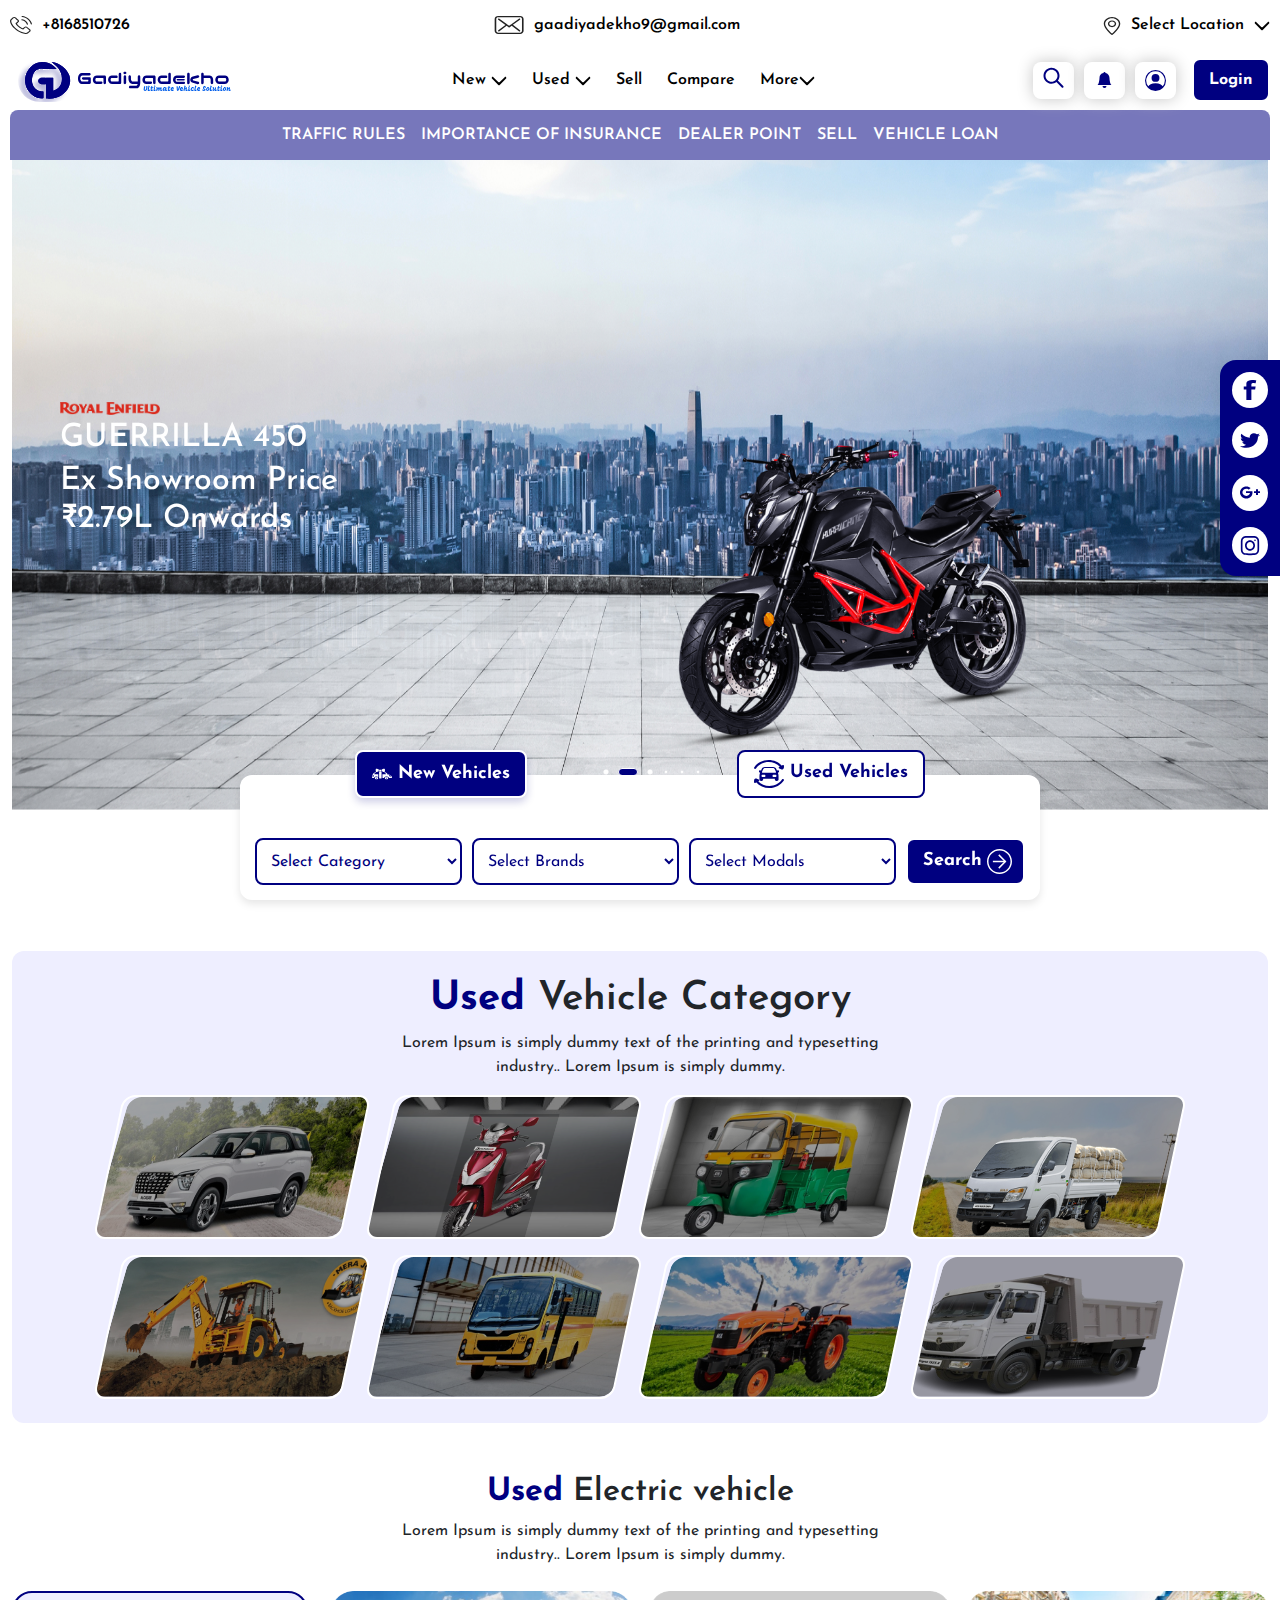
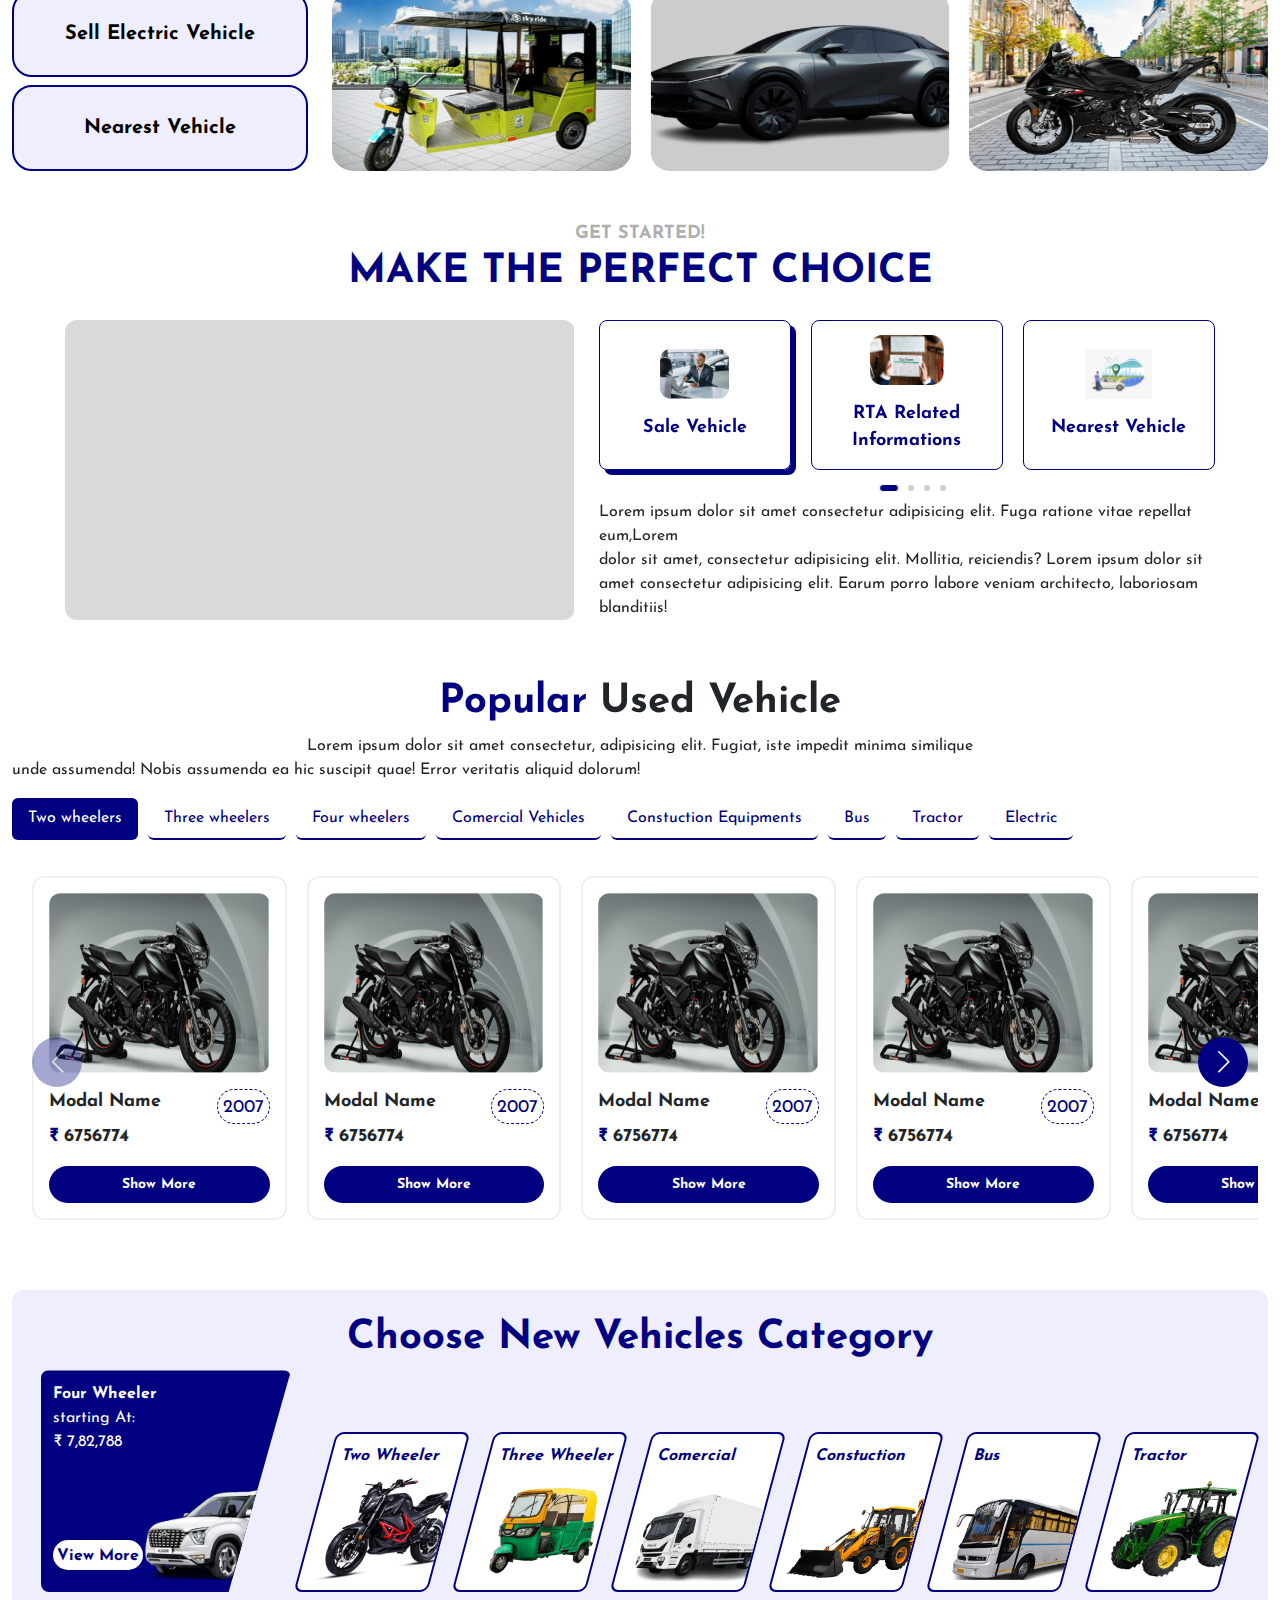
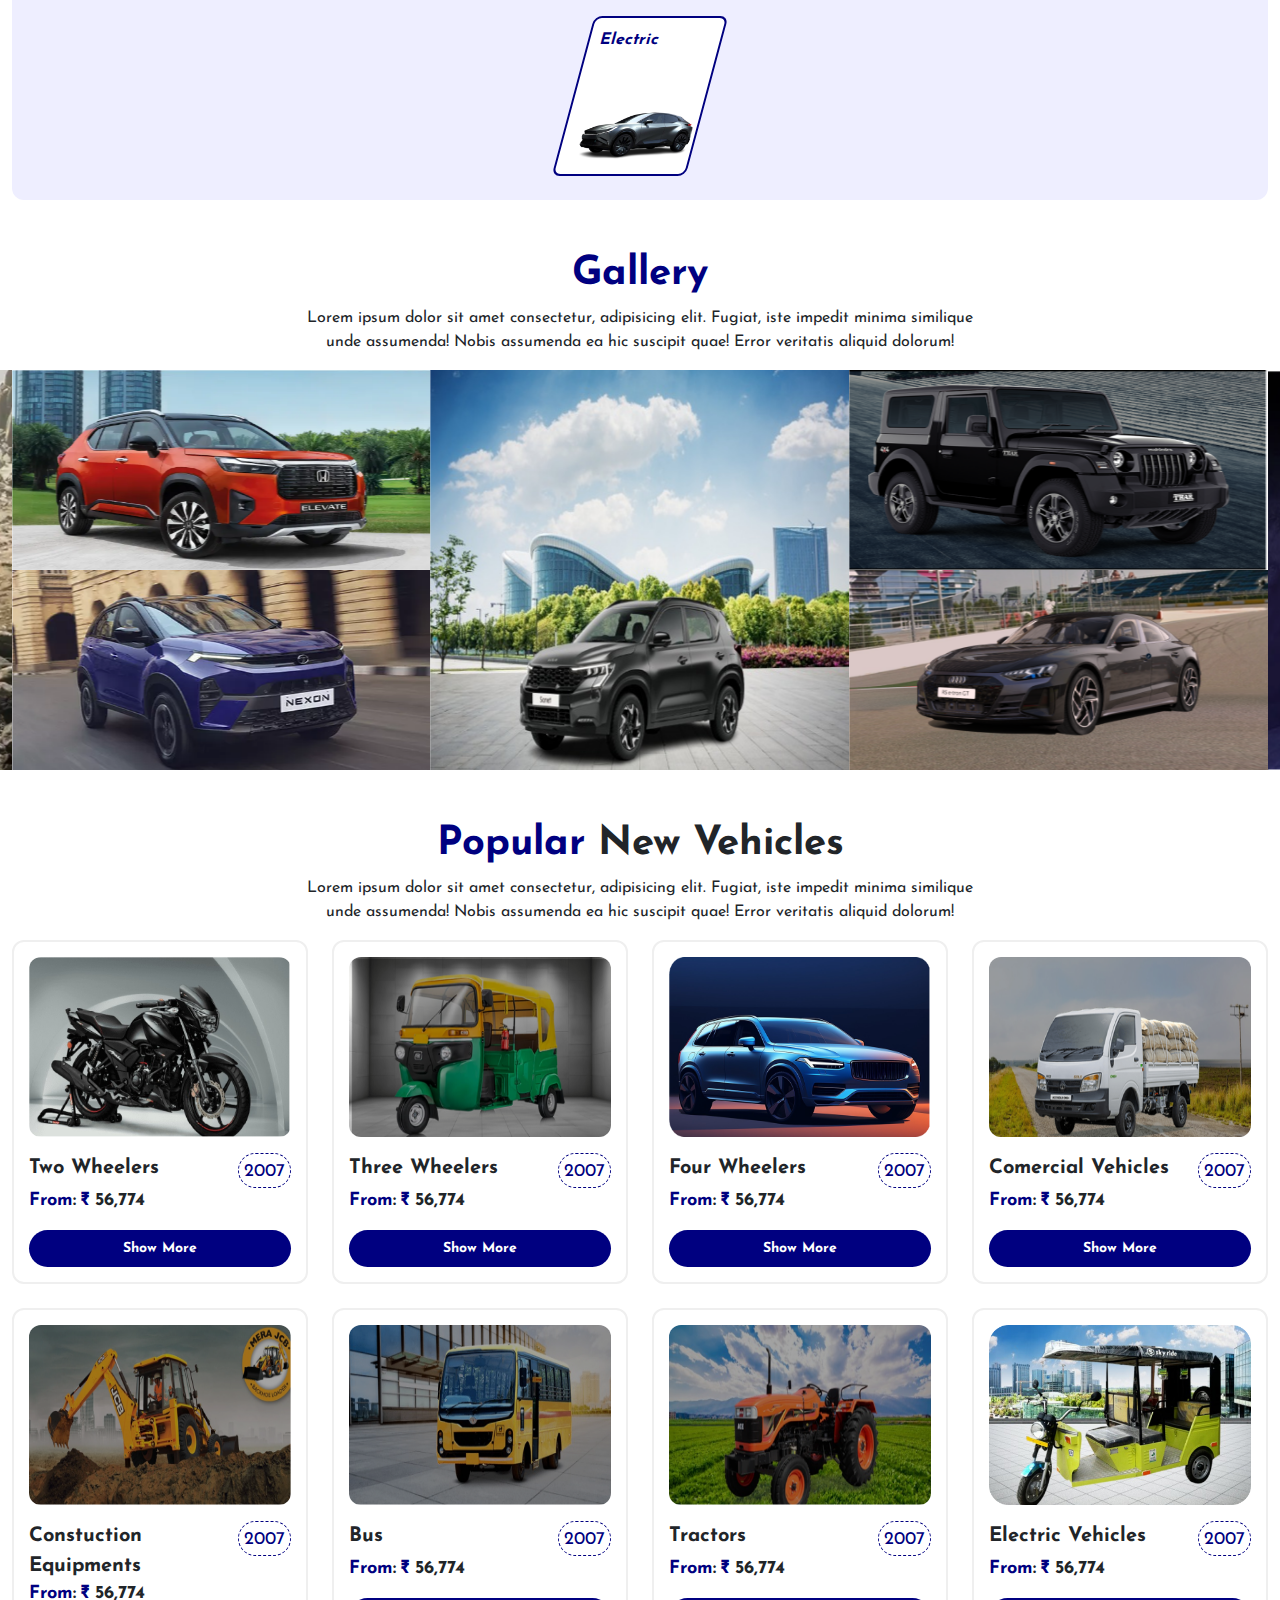
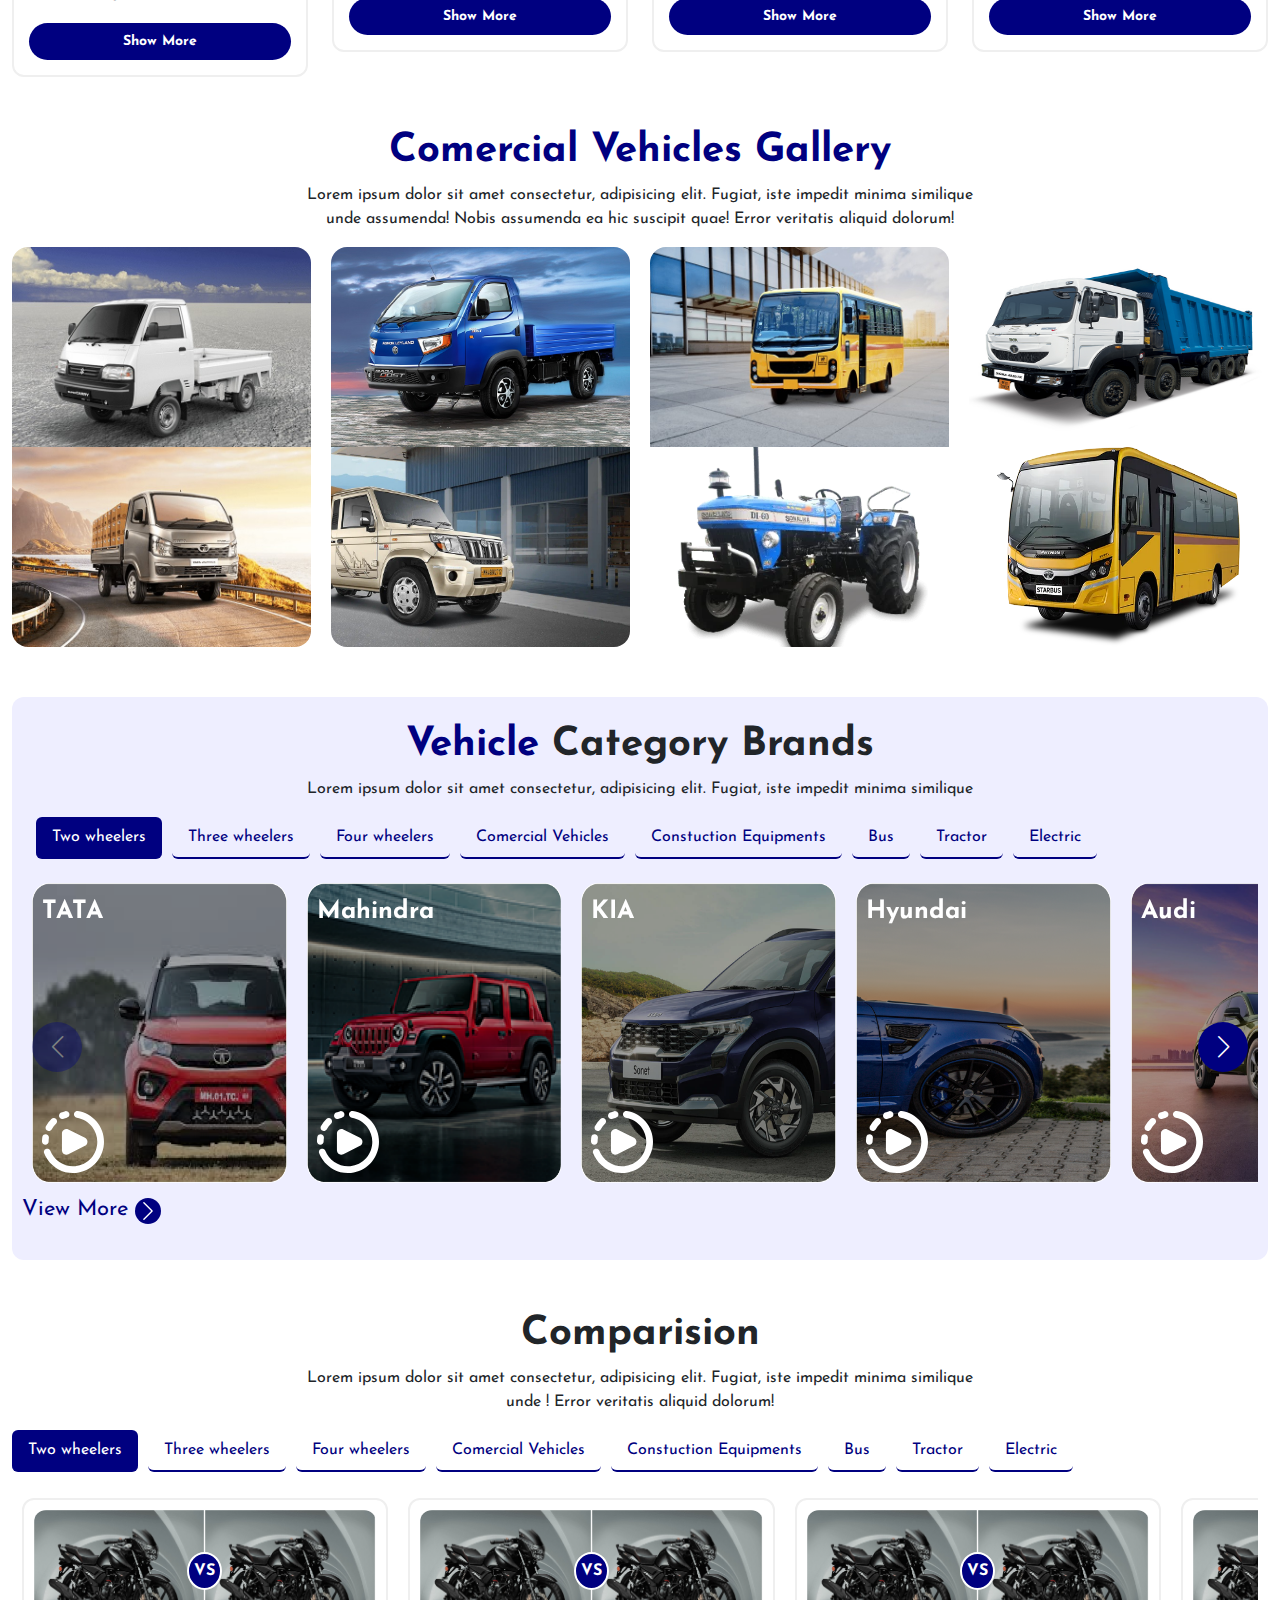
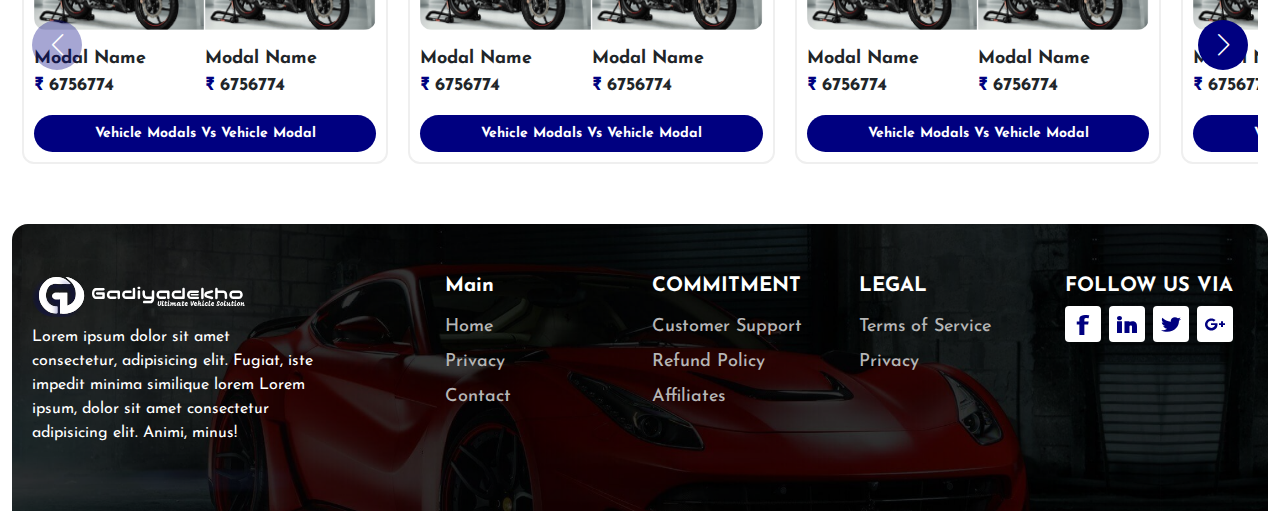
==== commit 92165652: "update icon or nav" ====
--- a/index.html
+++ b/index.html
@@ -13,7 +13,7 @@
 <body>
     <div class="container">
         <!-- Social media -->
-        <div class="social-media d-md-flex d-none">
+        <div class="social-media">
           <ul class="Social-icon d-flex flex-column m-0">
                 <li><a href="#" target="_blank"><svg width="20" height="20" viewBox="0 0 5 8" fill="none"
                     xmlns="http://www.w3.org/2000/svg">
@@ -199,7 +199,7 @@
                     <input type="search" placeholder="Search...">
                 </div>
             </nav>
-            <header class="swiper swiper-head flex-grow-1 h-100 d-flex">
+            <header class="swiper swiper-head flex-grow-1 h-100 d-flex mt-head">
                 <!-- Additional required wrapper -->
                 <div class="swiper-wrapper">
                     <!-- Slides -->
--- a/assets/css/style.css
+++ b/assets/css/style.css
@@ -24,7 +24,18 @@
 .mt-50 {
     margin-top: 50px;
 }
-
+nav{
+    background: white;
+    position: fixed;
+    top: 0;
+    left: 0;
+    right: 0;
+    z-index: 3;
+    padding:0 10px;
+}
+.mt-head{
+    margin-top: 130px;
+}
 .color-blue {
     color: #000080;
 }
@@ -1017,8 +1028,9 @@
     height: 36px;
     border-radius: 50%;
     text-align: center;
-    line-height: 36px;
-    display: inline-block;
+    display: inline-flex;
+    align-items: center;
+    justify-content: center;
     font-size: 18px;
     transition: .4s;
 }
@@ -1183,6 +1195,22 @@
     }
 }
 @media (max-width:768px) {
+    .social-media{
+        position: absolute;
+        top: 2.95%;
+    }
+    .Social-icon{
+        padding: 5px !important;
+        gap: 5px;
+    }
+    .Social-icon li a{
+        width: 20px;
+        height: 20px;
+    }
+    .Social-icon li a svg{
+        width: 15px !important;
+        height: 15px !important;
+    }
     nav{
         height: 165px;
     }
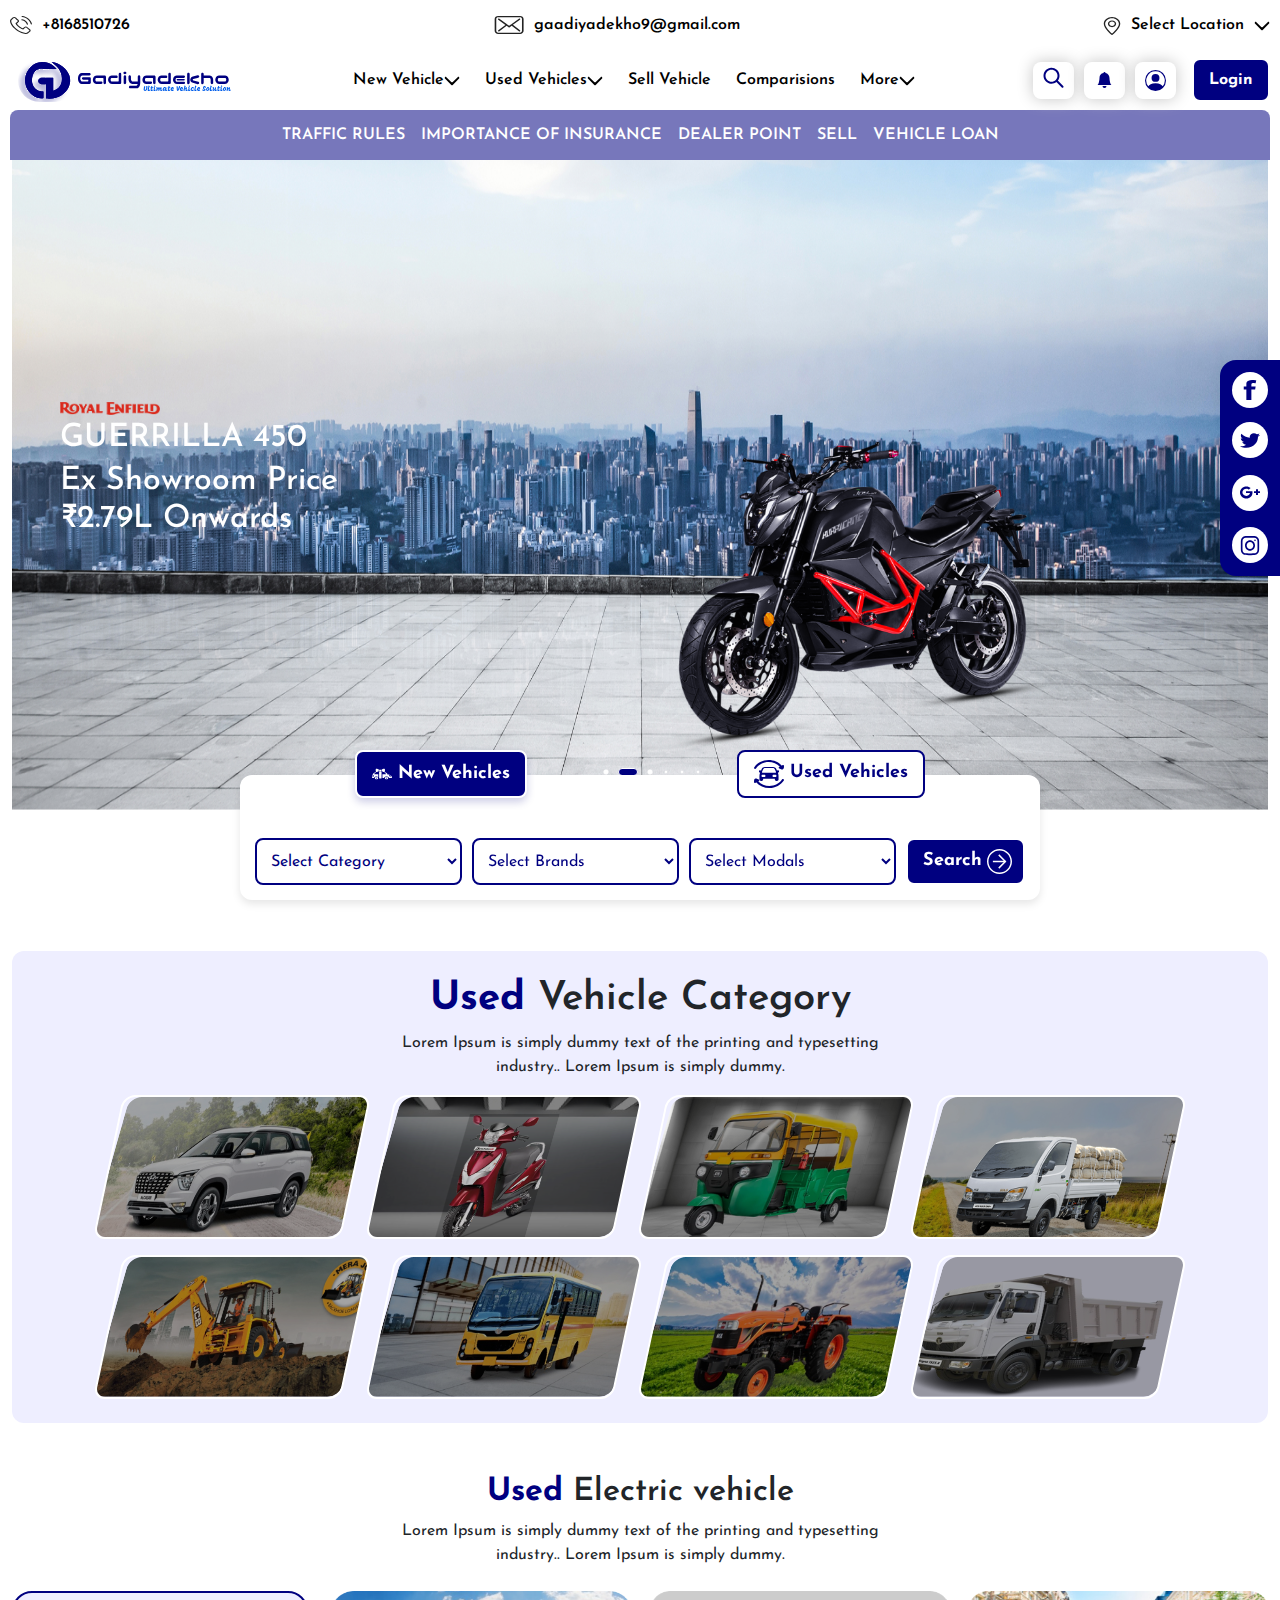
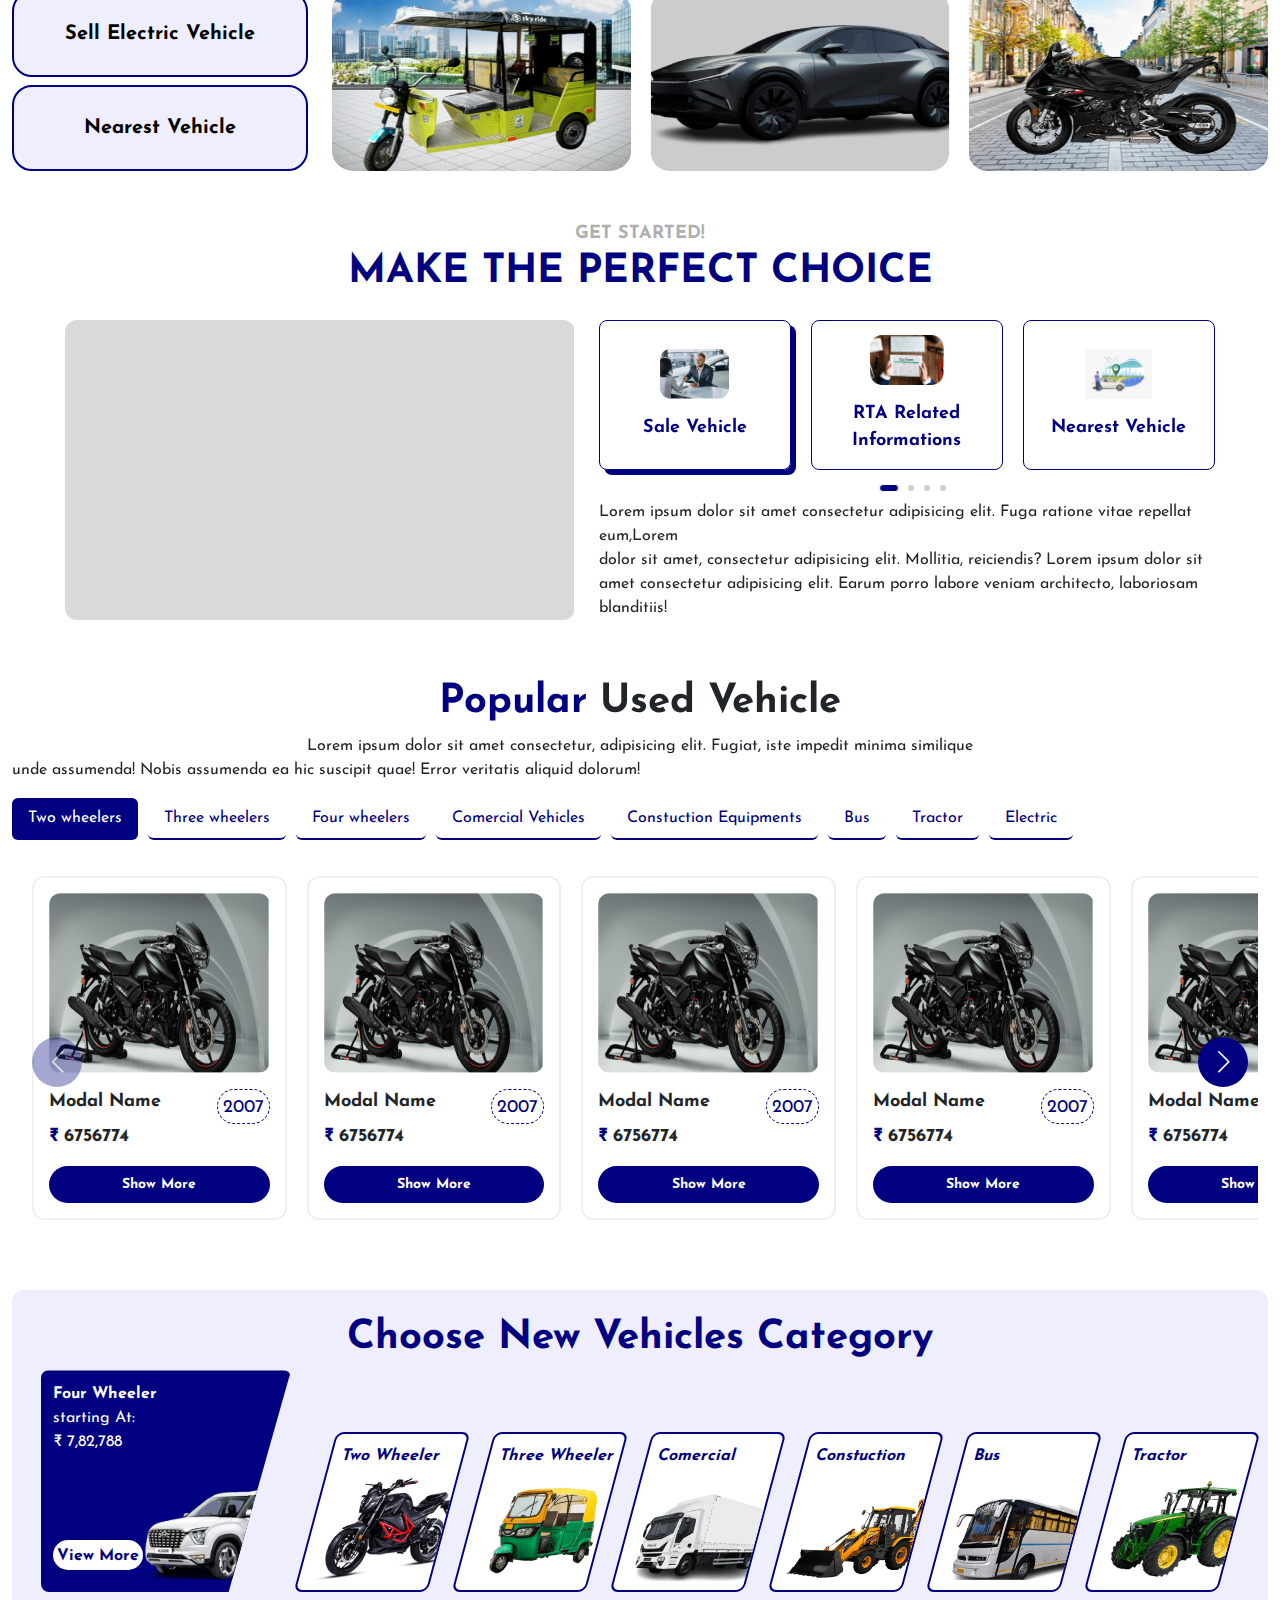
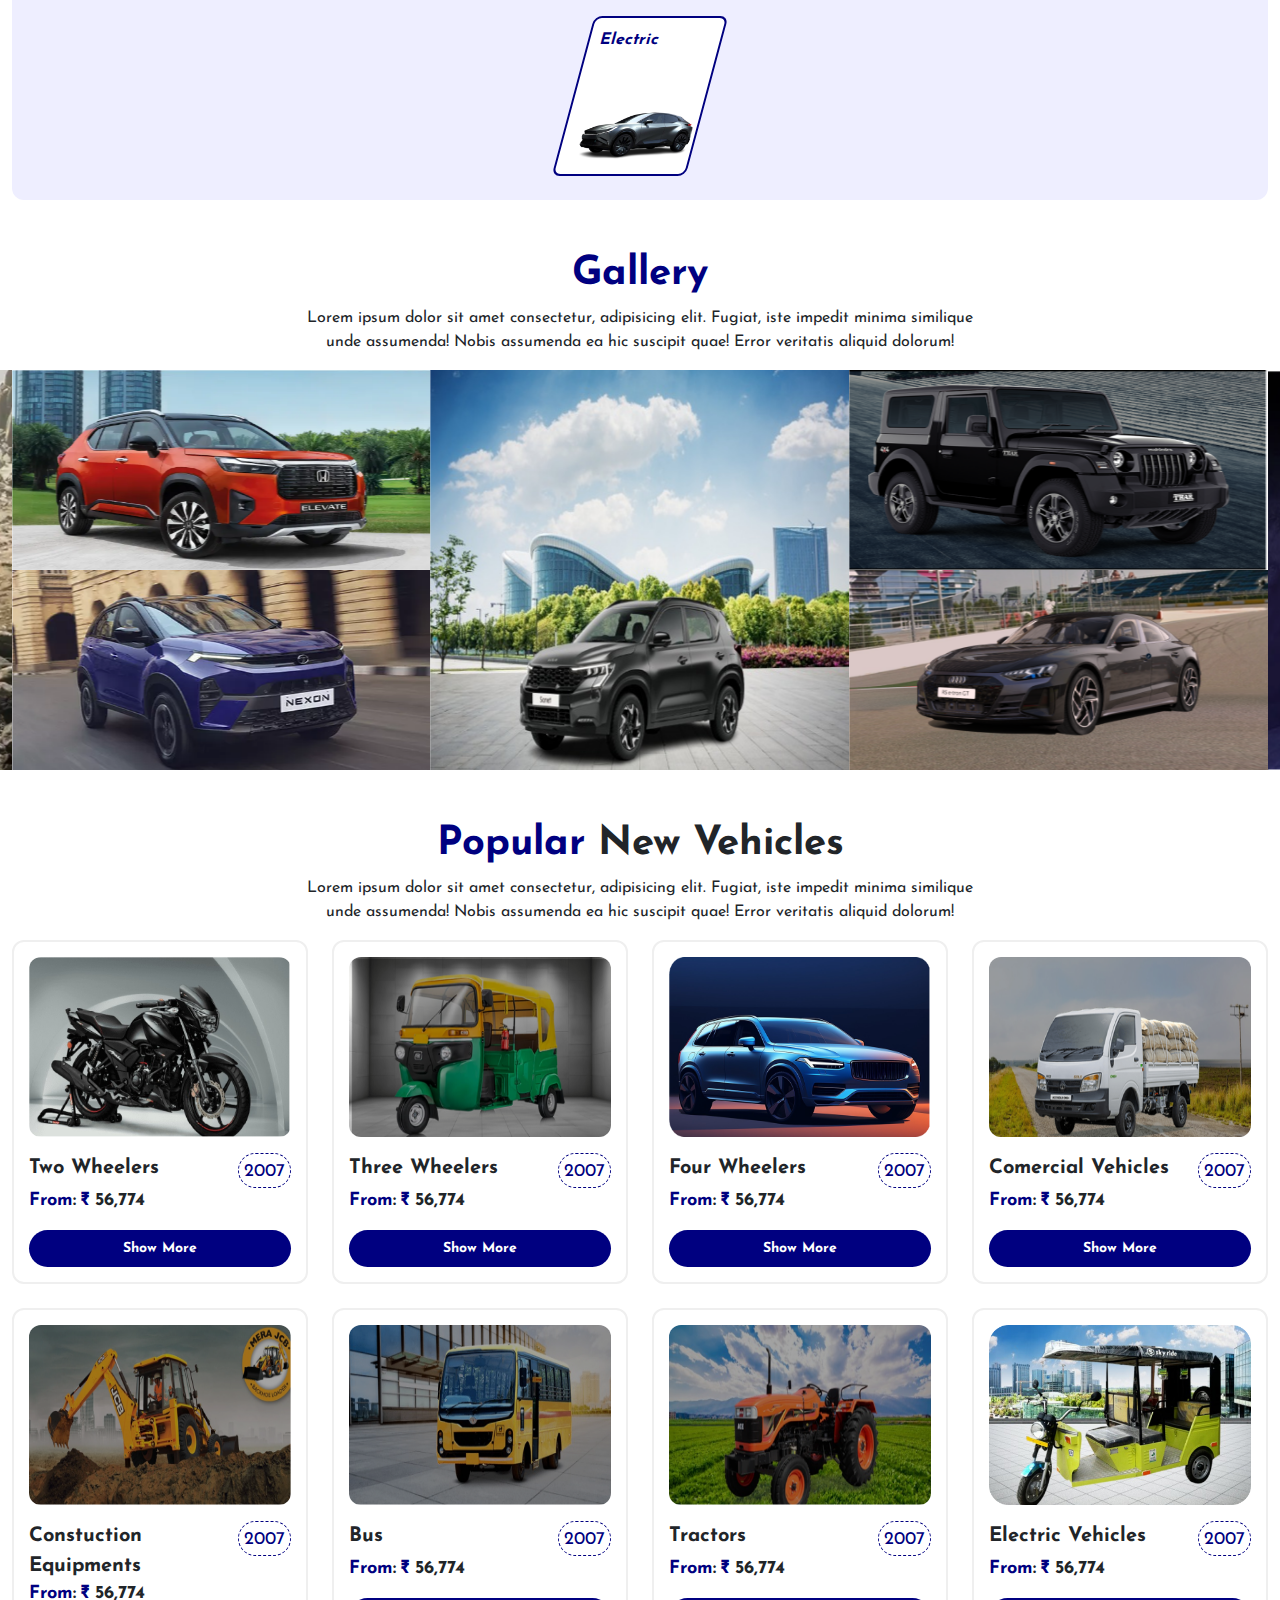
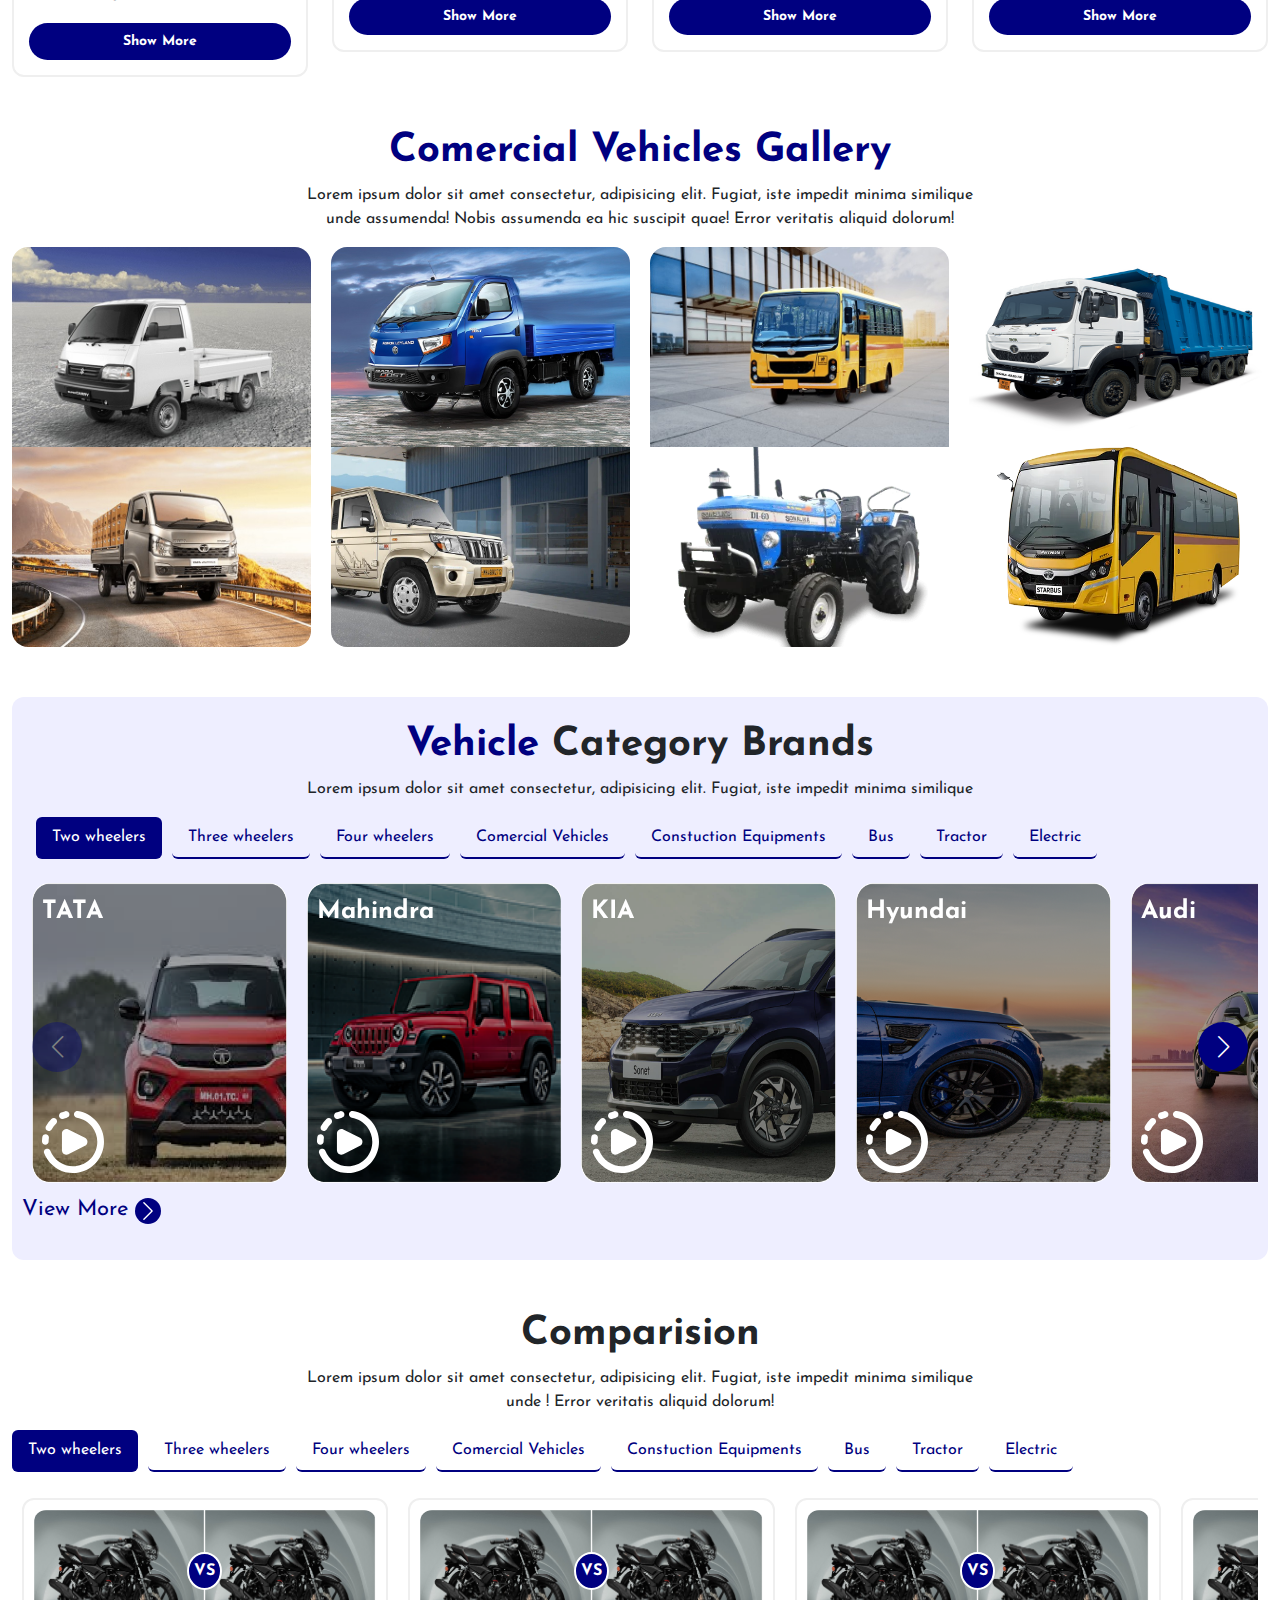
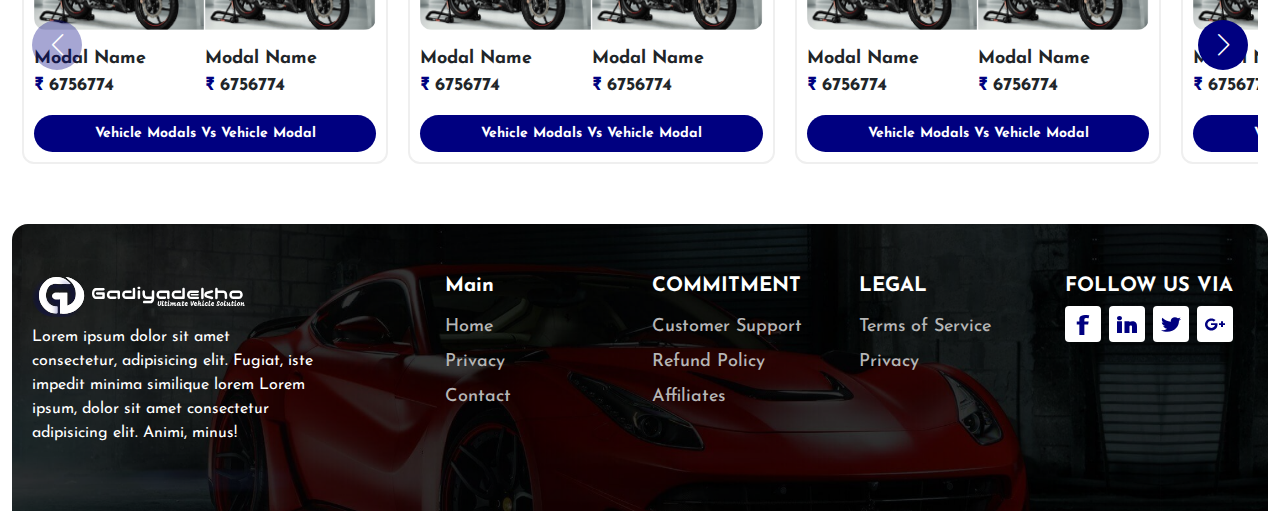
==== commit 96cac80c: "update images" ====
--- a/index.html
+++ b/index.html
@@ -99,7 +99,7 @@
                     <ul class="Nav-link mobile-view">
                         <div class="menu-icon-cross d-flex flex-column gap-1" onclick="View()"><span class="cross"></span><span class="cross2"></span></div>
                         <a href="#" class="d-lg-none d-flex"><img src="./assets/Images/logo3.svg" class="logo" alt="logo"></a>
-                        <li class="dropdown"><a href="#">New <span><svg width="16" height="10" viewBox="0 0 16 10"
+                        <li class="dropdown"><a href="#">New Vehicle<span><svg width="16" height="10" viewBox="0 0 16 10"
                                         fill="none" xmlns="http://www.w3.org/2000/svg">
                                         <path
                                             d="M7.30754 8.92342C7.69807 9.31394 8.33123 9.31394 8.72176 8.92342L15.0857 2.55945C15.4762 2.16893 15.4762 1.53577 15.0857 1.14524C14.6952 0.754716 14.062 0.754716 13.6715 1.14524L8.01465 6.8021L2.35779 1.14524C1.96727 0.754716 1.33411 0.754716 0.943581 1.14524C0.553056 1.53577 0.553056 2.16893 0.943581 2.55945L7.30754 8.92342ZM7.01465 6.21631V8.21631H9.01465V6.21631H7.01465Z"
@@ -112,7 +112,7 @@
                                 <li><a href="#">Option 3</a></li>
                             </ul>
                         </li>
-                        <li class="dropdown"><a href="#">Used <span><svg width="16" height="10" viewBox="0 0 16 10"
+                        <li class="dropdown"><a href="#">Used Vehicles<span><svg width="16" height="10" viewBox="0 0 16 10"
                                         fill="none" xmlns="http://www.w3.org/2000/svg">
                                         <path
                                             d="M7.30754 8.92342C7.69807 9.31394 8.33123 9.31394 8.72176 8.92342L15.0857 2.55945C15.4762 2.16893 15.4762 1.53577 15.0857 1.14524C14.6952 0.754716 14.062 0.754716 13.6715 1.14524L8.01465 6.8021L2.35779 1.14524C1.96727 0.754716 1.33411 0.754716 0.943581 1.14524C0.553056 1.53577 0.553056 2.16893 0.943581 2.55945L7.30754 8.92342ZM7.01465 6.21631V8.21631H9.01465V6.21631H7.01465Z"
@@ -125,14 +125,13 @@
                                 <li><a href="#">Option 3</a></li>
                             </ul>
                         </li>
-                        <li><a href="#">Sell</a></li>
-                        <li><a href="#">Compare</a></li>
+                        <li><a href="#">Sell Vehicle</a></li>
+                        <li><a href="#">Comparisions</a></li>
                     
                         <li class="d-md-none d-flex"><a class="text-decoration-none fw-semibold" href="#">TRAFFIC RULES</a></li>
                         <li class="d-md-none d-flex"><a class="text-decoration-none fw-semibold" href="#">IMPORTANCE OF INSURANCE</a>
                         </li>
                         <li class="d-md-none d-flex"><a class="text-decoration-none fw-semibold" href="#">DEALER POINT</a></li>
-                        <li class="d-md-none d-flex"><a class="text-decoration-none fw-semibold" href="#">SELL</a></li>
                         <li class="d-md-none d-flex"><a class="text-decoration-none fw-semibold" href="#">VEHICLE LOAN</a></li>
                         <li class="dropdown"><a href="#">More<span><svg width="16" height="10" viewBox="0 0 16 10"
                             fill="none" xmlns="http://www.w3.org/2000/svg">
@@ -165,7 +164,6 @@
                                 <path d="M11 6a3 3 0 1 1-6 0 3 3 0 0 1 6 0"/>
                                 <path fill-rule="evenodd" d="M0 8a8 8 0 1 1 16 0A8 8 0 0 1 0 8m8-7a7 7 0 0 0-5.468 11.37C3.242 11.226 4.805 10 8 10s4.757 1.225 5.468 2.37A7 7 0 0 0 8 1"/>
                               </svg></a>
-                           
                         </div>
                         <button class="d-none d-sm-flex">Login</button>
                     </div>
@@ -191,8 +189,8 @@
                                         </span>
                                     </a>
                                     <ul class="dropdown-menu">
-                                        <li><a href="#">New</a></li>
-                                        <li><a href="#">Used</a></li>
+                                        <li><a href="#">New Vehicle</a></li>
+                                        <li><a href="#">Used Vehicle</a></li>
                                     </ul>
                                 </li>
                     </ul>
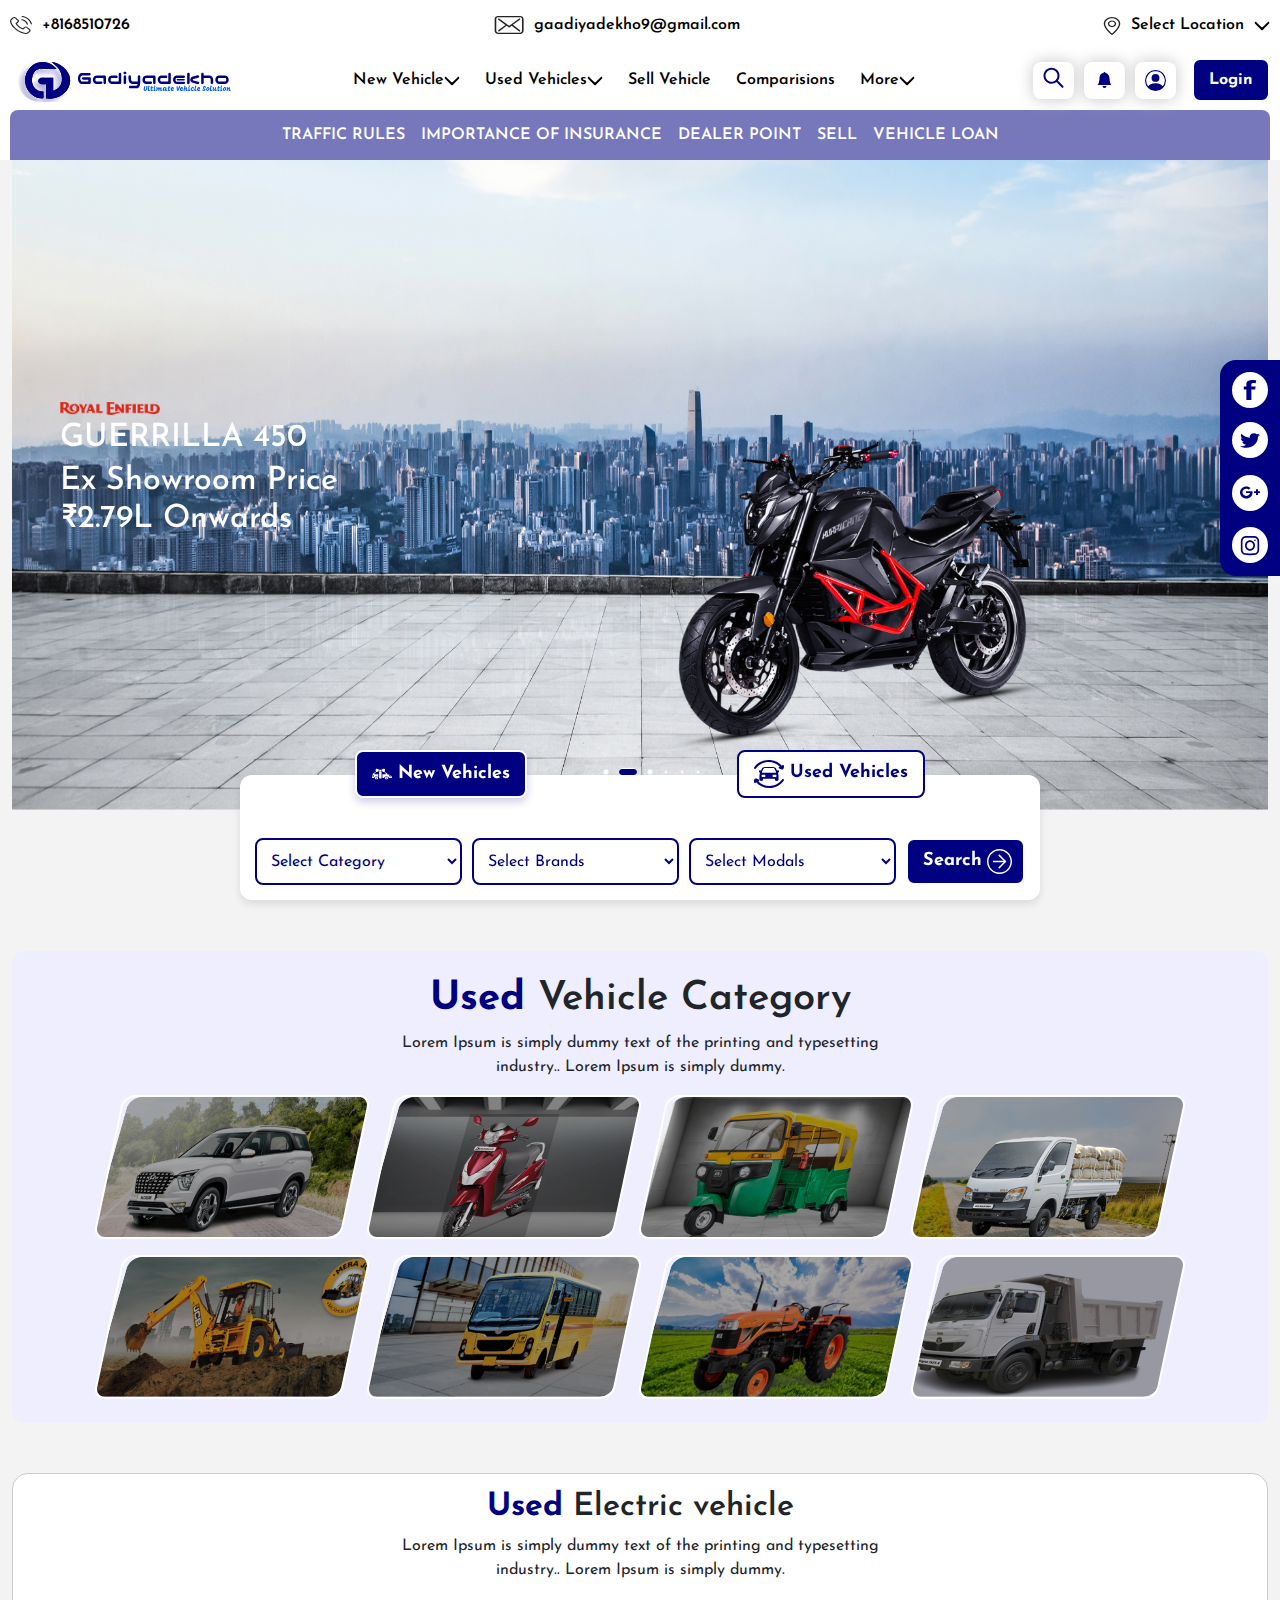
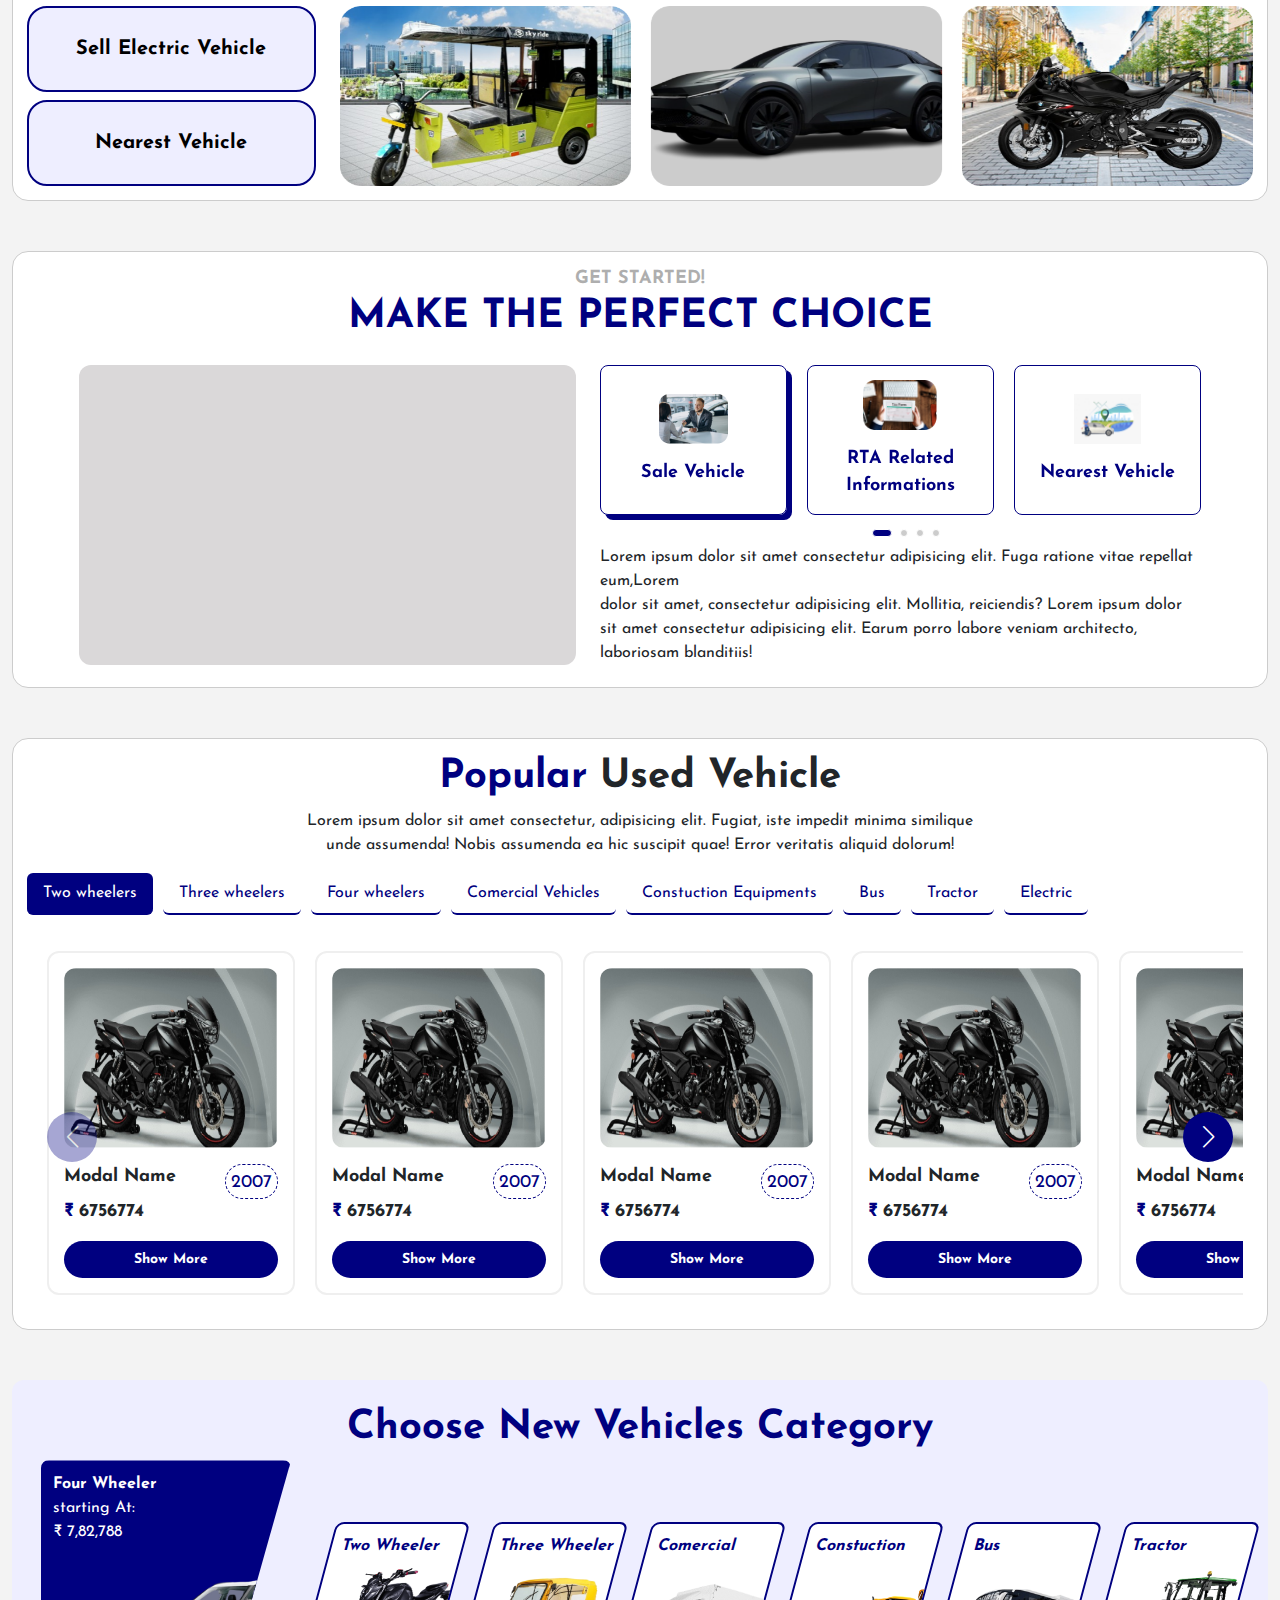
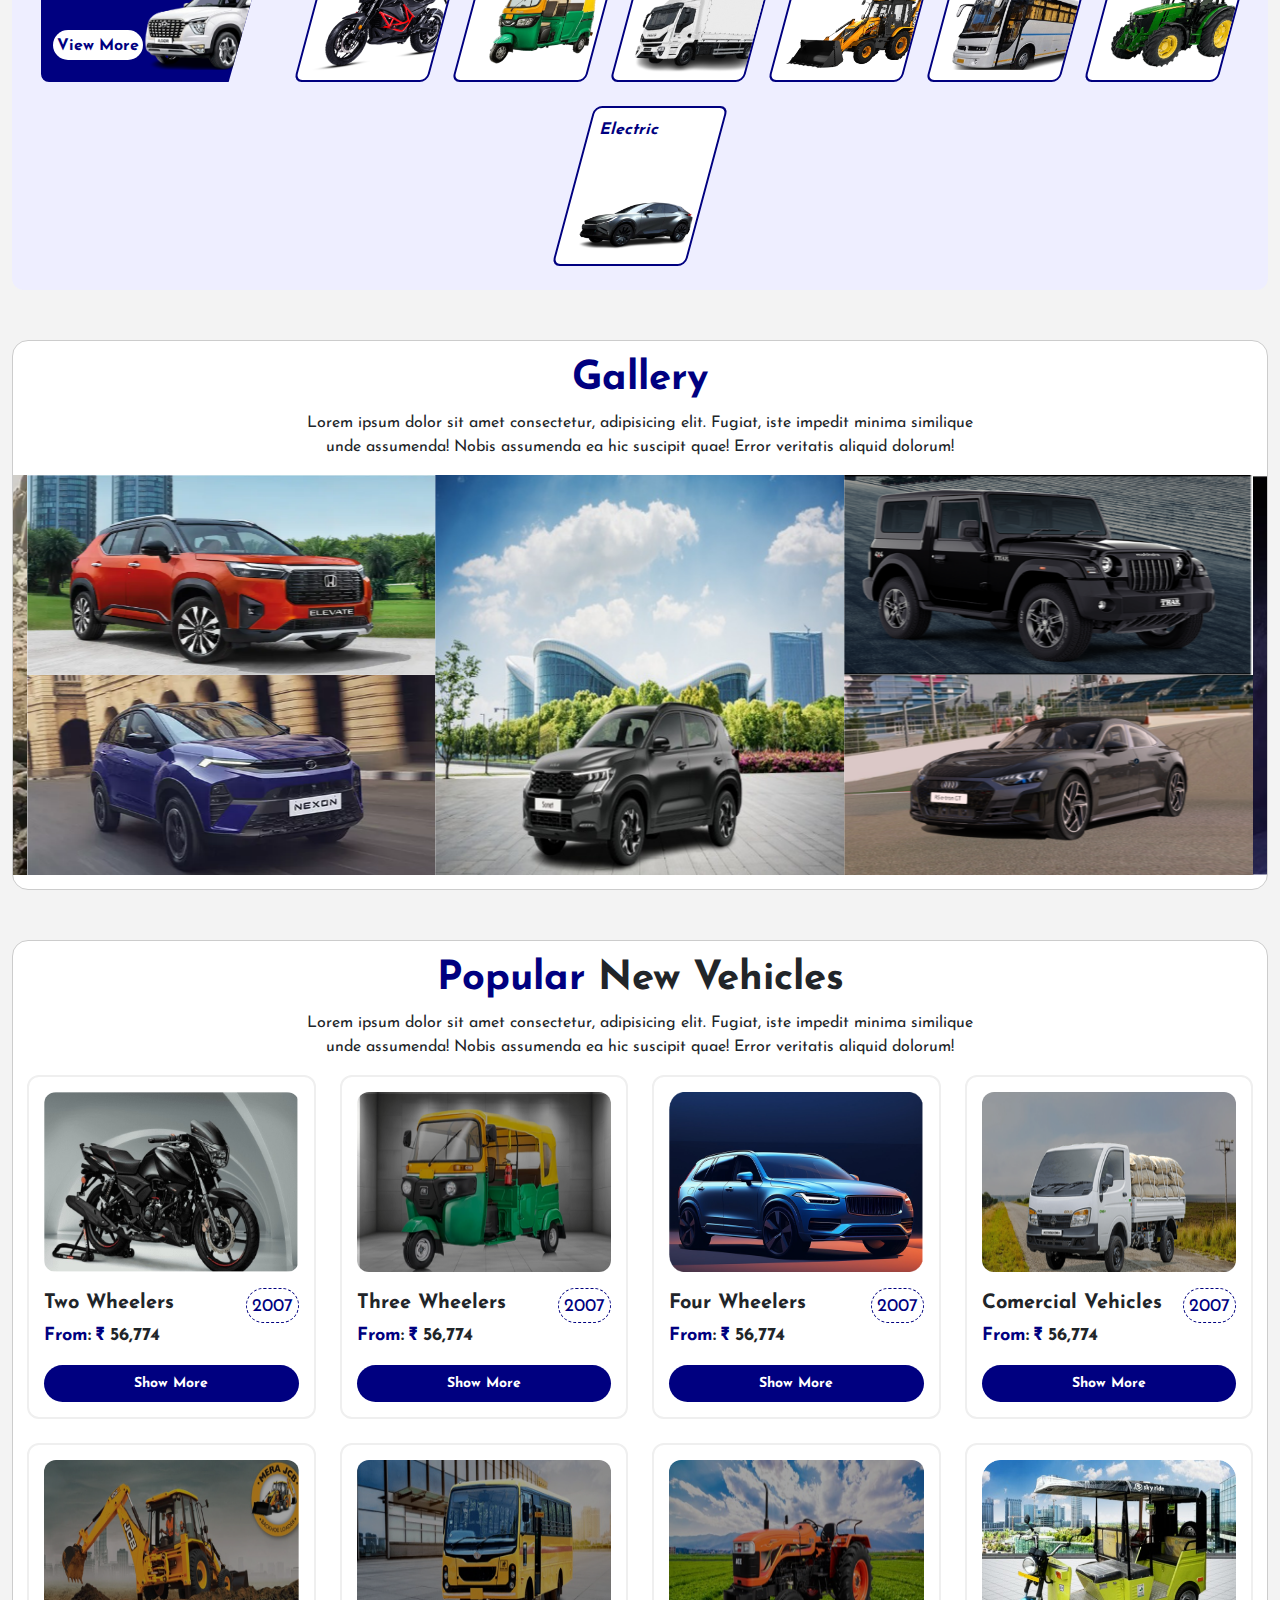
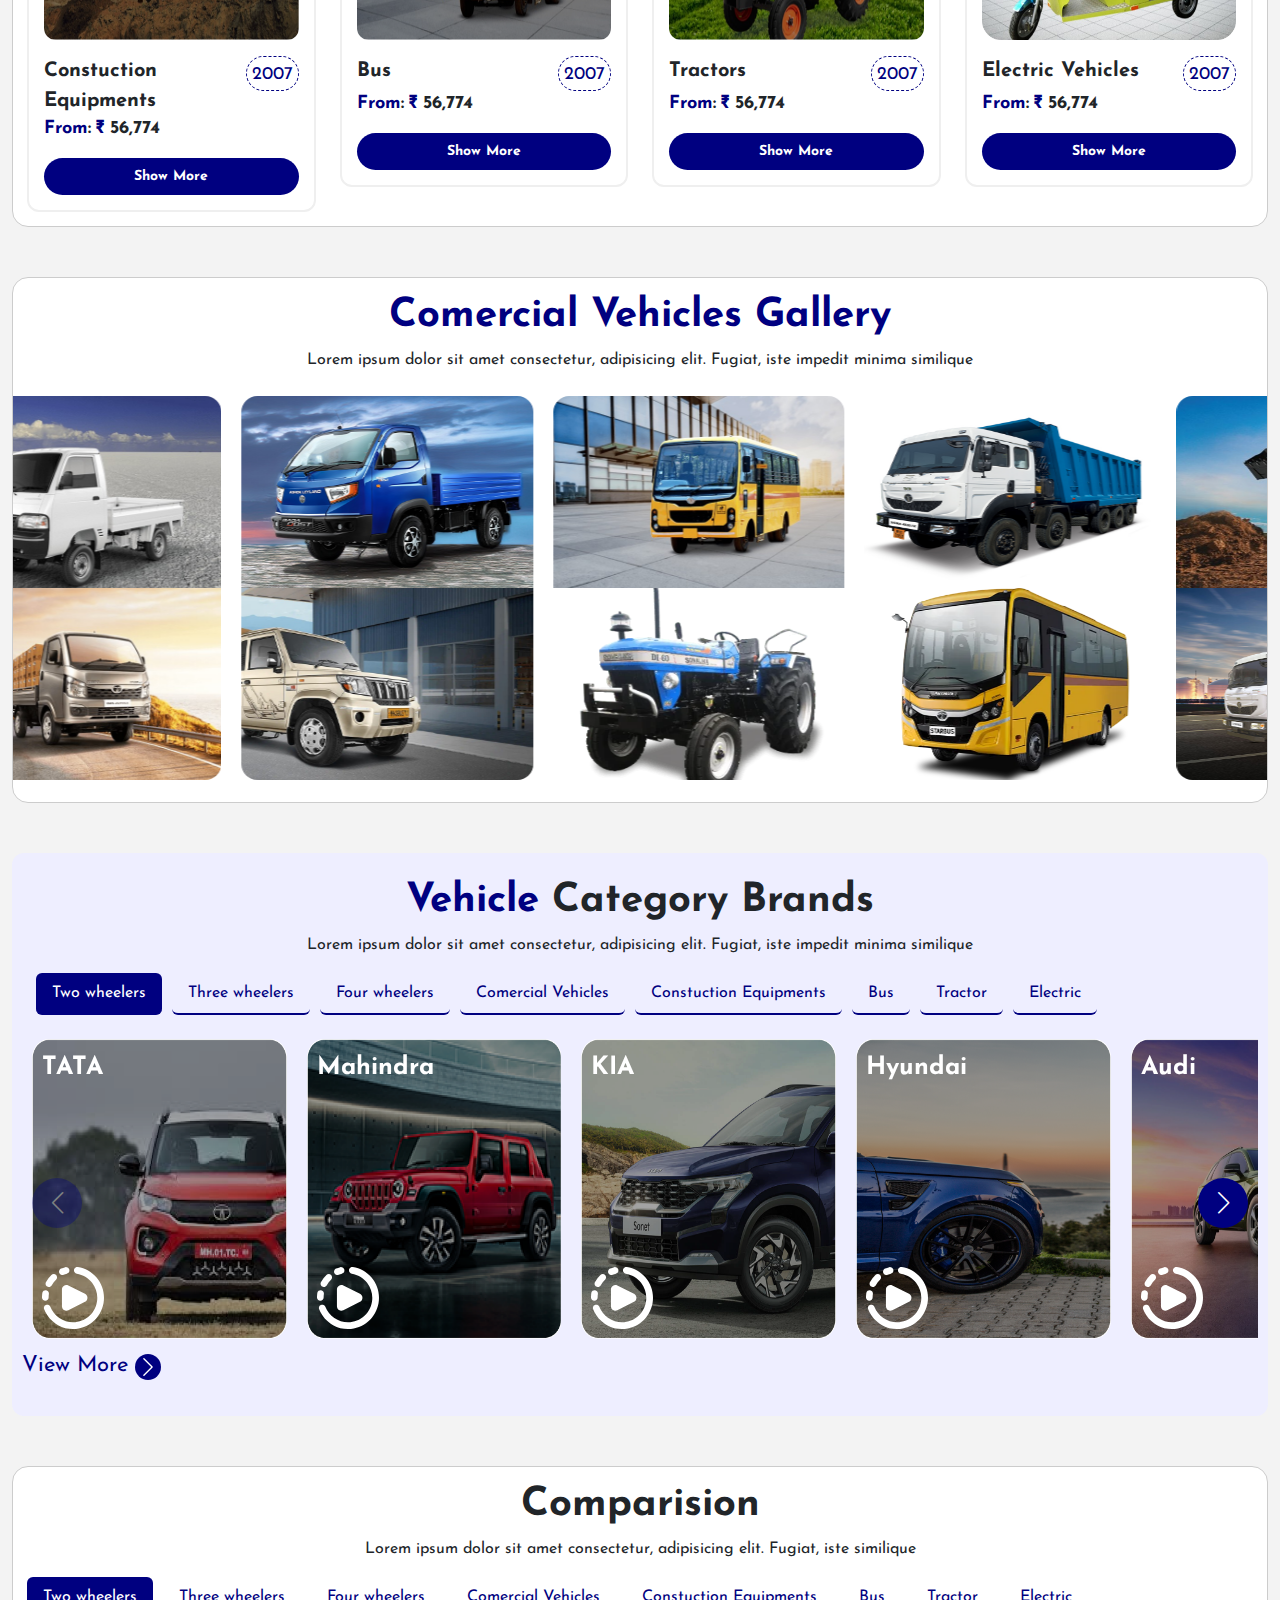
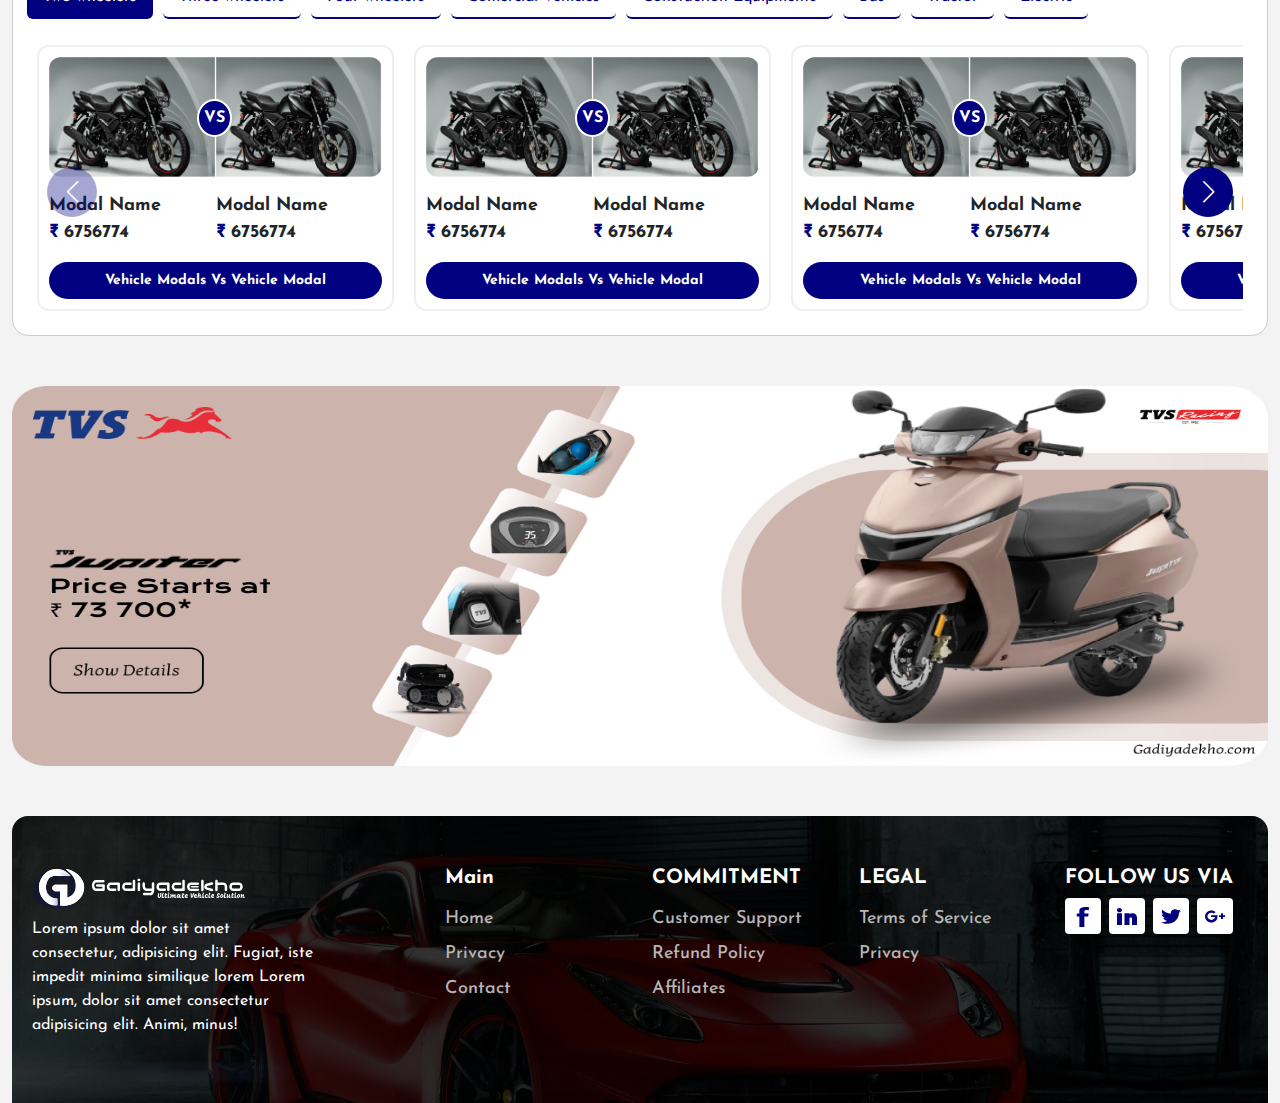
==== commit 49a9c8bd: "update" ====
--- a/index.html
+++ b/index.html
@@ -127,7 +127,6 @@
                         </li>
                         <li><a href="#">Sell Vehicle</a></li>
                         <li><a href="#">Comparisions</a></li>
-                    
                         <li class="d-md-none d-flex"><a class="text-decoration-none fw-semibold" href="#">TRAFFIC RULES</a></li>
                         <li class="d-md-none d-flex"><a class="text-decoration-none fw-semibold" href="#">IMPORTANCE OF INSURANCE</a>
                         </li>
@@ -563,7 +562,7 @@
             </div>
         </section>
         <!-- Used Electric vehicle -->
-        <section class="mt-50">
+        <section class="mt-50 sec-bg">
             <h2 class="fw-semibold text-center"><span class="color-blue fw-bold">Used </span> Electric vehicle</h2>
             <p class="text-center m-0 mb-sm-2">Lorem Ipsum is simply dummy text of the printing and typesetting <br class="d-md-flex d-none" /> industry..
                 Lorem Ipsum is simply dummy.</p>
@@ -620,7 +619,7 @@
             </div>
         </section>
         <!-- Make The Perfect Choice -->
-        <section class="mt-50">
+        <section class="mt-50 sec-bg">
             <p class="text-center get-start fw-bold m-0">GET STARTED!</p>
             <h2 class="head-line text-center fw-bold color-blue">MAKE THE PERFECT CHOICE</h2>
             <div class="row mt-4 justify-content-center">
@@ -666,10 +665,10 @@
             </div>
         </section>
         <!-- Popular Used Vehicle -->
-        <section class="mt-50">
+        <section class="mt-50 sec-bg">
             <h2 class="head-line text-center fw-bold"> <span class="color-blue">Popular</span> Used Vehicle</h2>
             <p class="text-center">Lorem ipsum dolor sit amet consectetur, adipisicing elit. Fugiat, iste impedit minima
-                similique <br class="d-none d-md-none" /><span class="d-md-flex d-none"> unde assumenda! Nobis assumenda ea hic suscipit quae! Error veritatis aliquid dolorum!</span>
+                similique <br class="d-none d-md-none" /><span class="d-md-flex align-items-center justify-content-center d-none"> unde assumenda! Nobis assumenda ea hic suscipit quae! Error veritatis aliquid dolorum!</span>
             </p>
             <div>
                 <ul class="nav nav-pills mb-3 d-flex flex-nowrap over-scroll" id="pills-tab" role="tablist">
@@ -1844,7 +1843,7 @@
             </div>
         </section>
         <!-- Gallery -->
-        <section class="mt-50">
+        <section class="mt-50 sec-bg">
             <h2 class="head-line text-center fw-bold color-blue">Gallery</h2>
             <p class="text-center">Lorem ipsum dolor sit amet consectetur, adipisicing elit. Fugiat, iste impedit minima
                 similique <br class="d-lg-flex d-none" /> unde assumenda! Nobis assumenda ea hic suscipit quae! Error veritatis aliquid dolorum!
@@ -1980,7 +1979,7 @@
             </div>
         </section>
         <!-- Popular New Vehicle -->
-        <section class="mt-50 d-md-flex d-none flex-column">
+        <section class="mt-50 d-md-flex d-none flex-column sec-bg">
             <h2 class="head-line text-center fw-bold"> <span class="color-blue">Popular</span> New Vehicles</h2>
             <p class="text-center">Lorem ipsum dolor sit amet consectetur, adipisicing elit. Fugiat, iste impedit minima
                 similique <br /> unde assumenda! Nobis assumenda ea hic suscipit quae! Error veritatis aliquid dolorum!
@@ -3206,12 +3205,12 @@
             </div>
         </section>
         <!-- Comercial Vehicles Gallery -->
-        <section class="mt-50">
+        <section class="mt-50 sec-bg">
             <h2 class="head-line text-center fw-bold color-blue">Comercial Vehicles Gallery</h2>
             <p class="text-center">Lorem ipsum dolor sit amet consectetur, adipisicing elit. Fugiat, iste impedit minima
-                similique <br class="d-lg-flex d-none" /> unde assumenda! Nobis assumenda ea hic suscipit quae! Error veritatis aliquid dolorum!
+                similique 
             </p>
-            <div class="swiper-container cv-swiper gallery-slide">
+            <div class="swiper-container cv-swiper gallery-slide py-2">
                 <div class="swiper-wrapper cv-gallery">
                     <div class="swiper-slide">
                         <div class="gallery">
@@ -4440,10 +4439,10 @@
             </div>
         </section>
         <!-- Comparision Section -->
-        <section class="mt-50">
+        <section class="mt-50 sec-bg">
             <h2 class="head-line text-center fw-bold">Comparision</h2>
-            <p class="text-center">Lorem ipsum dolor sit amet consectetur, adipisicing elit. Fugiat, iste impedit minima
-                similique <br class="d-lg-flex d-none" /> unde ! Error veritatis aliquid dolorum!
+            <p class="text-center">Lorem ipsum dolor sit amet consectetur, adipisicing elit. Fugiat, iste 
+                similique 
             </p>
             <div>
                 <ul class="nav nav-pills mb-3 d-flex flex-nowrap over-scroll" id="pills-tab" role="tablist">
@@ -5725,6 +5724,10 @@
                 </div>
             </div>
         </section>
+        <!-- Banner -->
+        <div class="tvs-banner mt-50">
+            <img class="w-100" src="./assets/Images/tvs-zupitar-banner.png" alt="tvs-zupitar-banner">
+        </div>
         <!-- Footer -->
         <footer class="mt-50 bg-foot">
             <div class="row justify-content-between">
--- a/assets/css/style.css
+++ b/assets/css/style.css
@@ -8,6 +8,16 @@
     text-decoration: none;
     font-family: 'Josefin Sans';
     /* font-family: 'Oswald'; */
+}
+body{
+    background: #f3f3f3 !important;
+}
+.sec-bg{
+    background: white;
+    border-radius: 16px;
+    border: 1px solid #ccc;
+    padding: 14px;
+    overflow: hidden;
 }
 ::selection{
     background: #000080;
@@ -1128,6 +1138,10 @@
     max-width: 140px;
     height: 110px;
 }
+.tvs-banner img{
+    height: 380px;
+    cursor: pointer;
+}
 @media (max-width:1280px) {
     .nav-pills{
         gap: 10px;
@@ -1195,6 +1209,9 @@
     }
 }
 @media (max-width:768px) {
+    .tvs-banner img{
+        height: 220px;
+    }
     .social-media{
         position: absolute;
         top: 2.95%;
@@ -1263,6 +1280,9 @@
     p{
         font-size: 14px;
     }
+    .sec-bg{
+        padding: 0;
+    }
     .logo{
         max-width: 150px;
     }
@@ -1289,11 +1309,16 @@
     .container{
         padding: 0 5px !important;
     }
-
+.mt-50{
+    margin-top: 30px;
+}
 }
 @media (max-width:400px) {
     .logo{
         max-width: 120px;
+    }
+    .tvs-banner img{
+        height: 140px;
     }
 }
 .Search-bar-home{
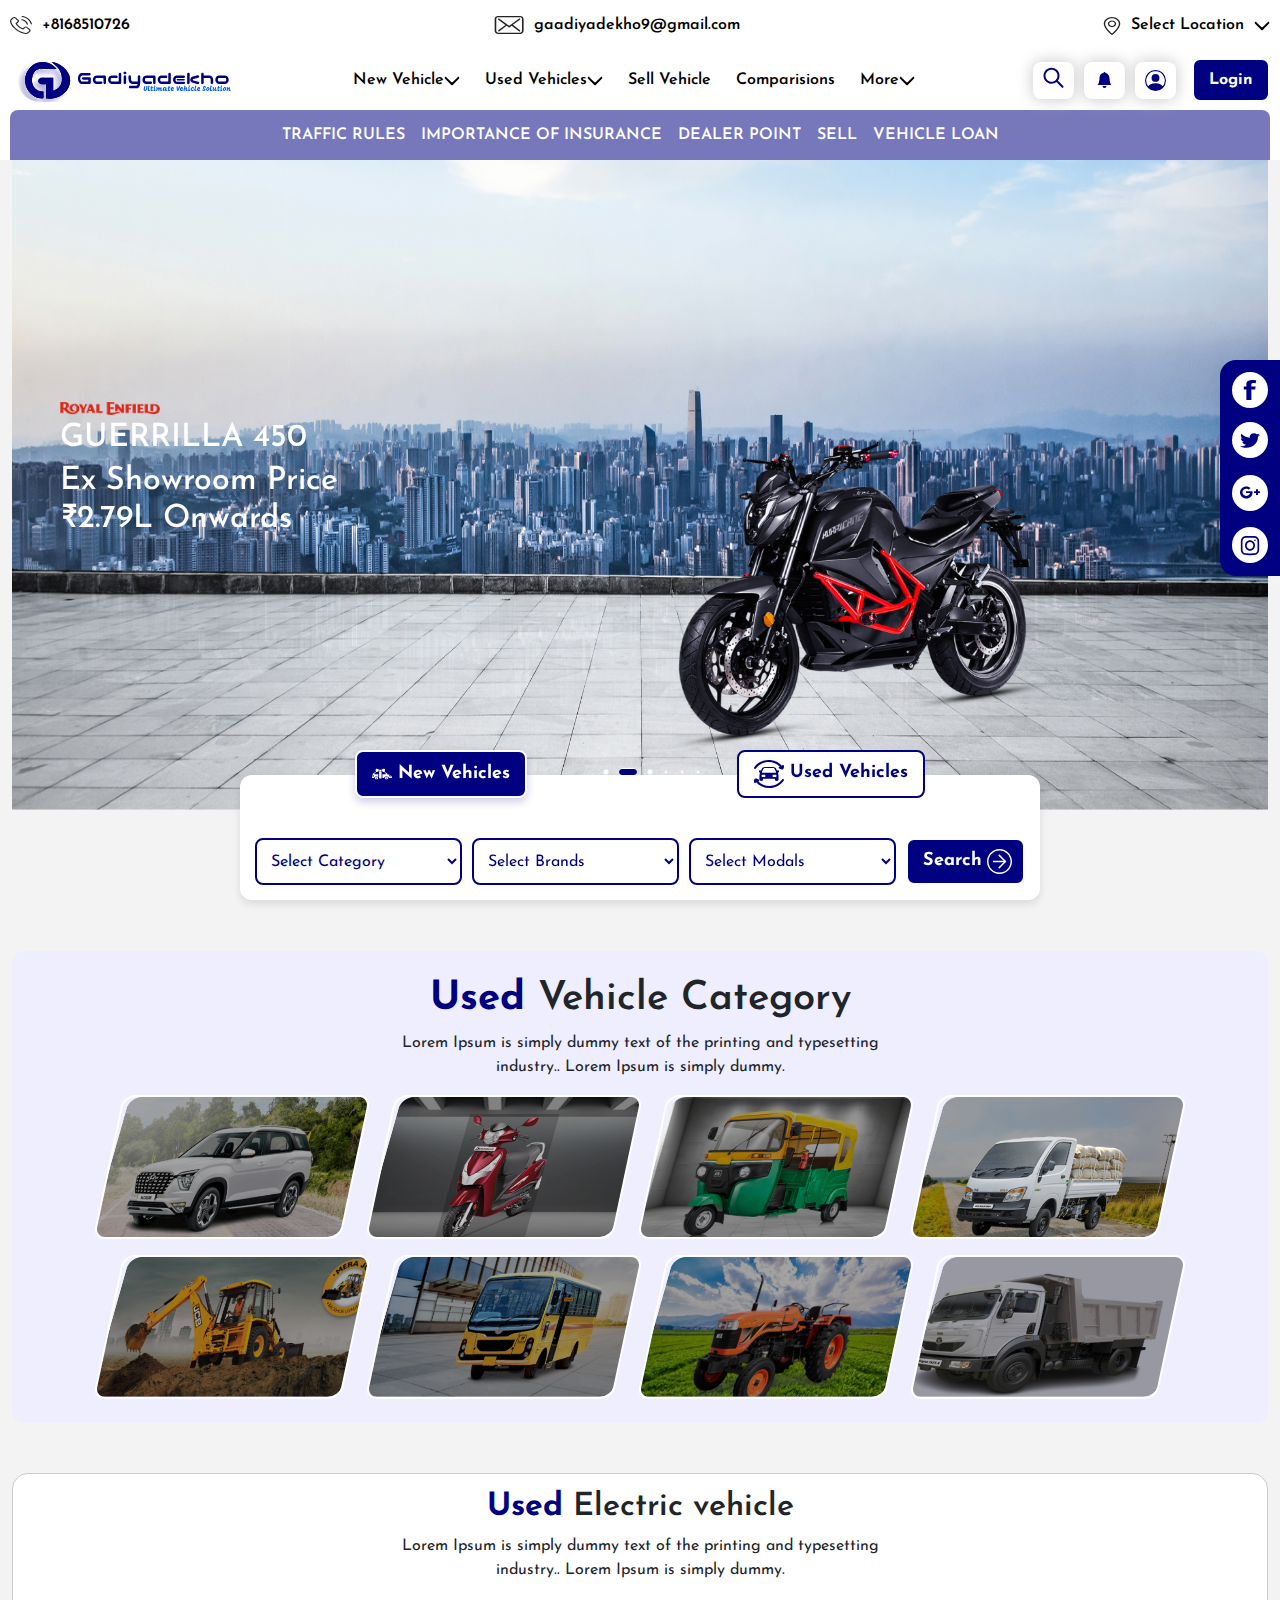
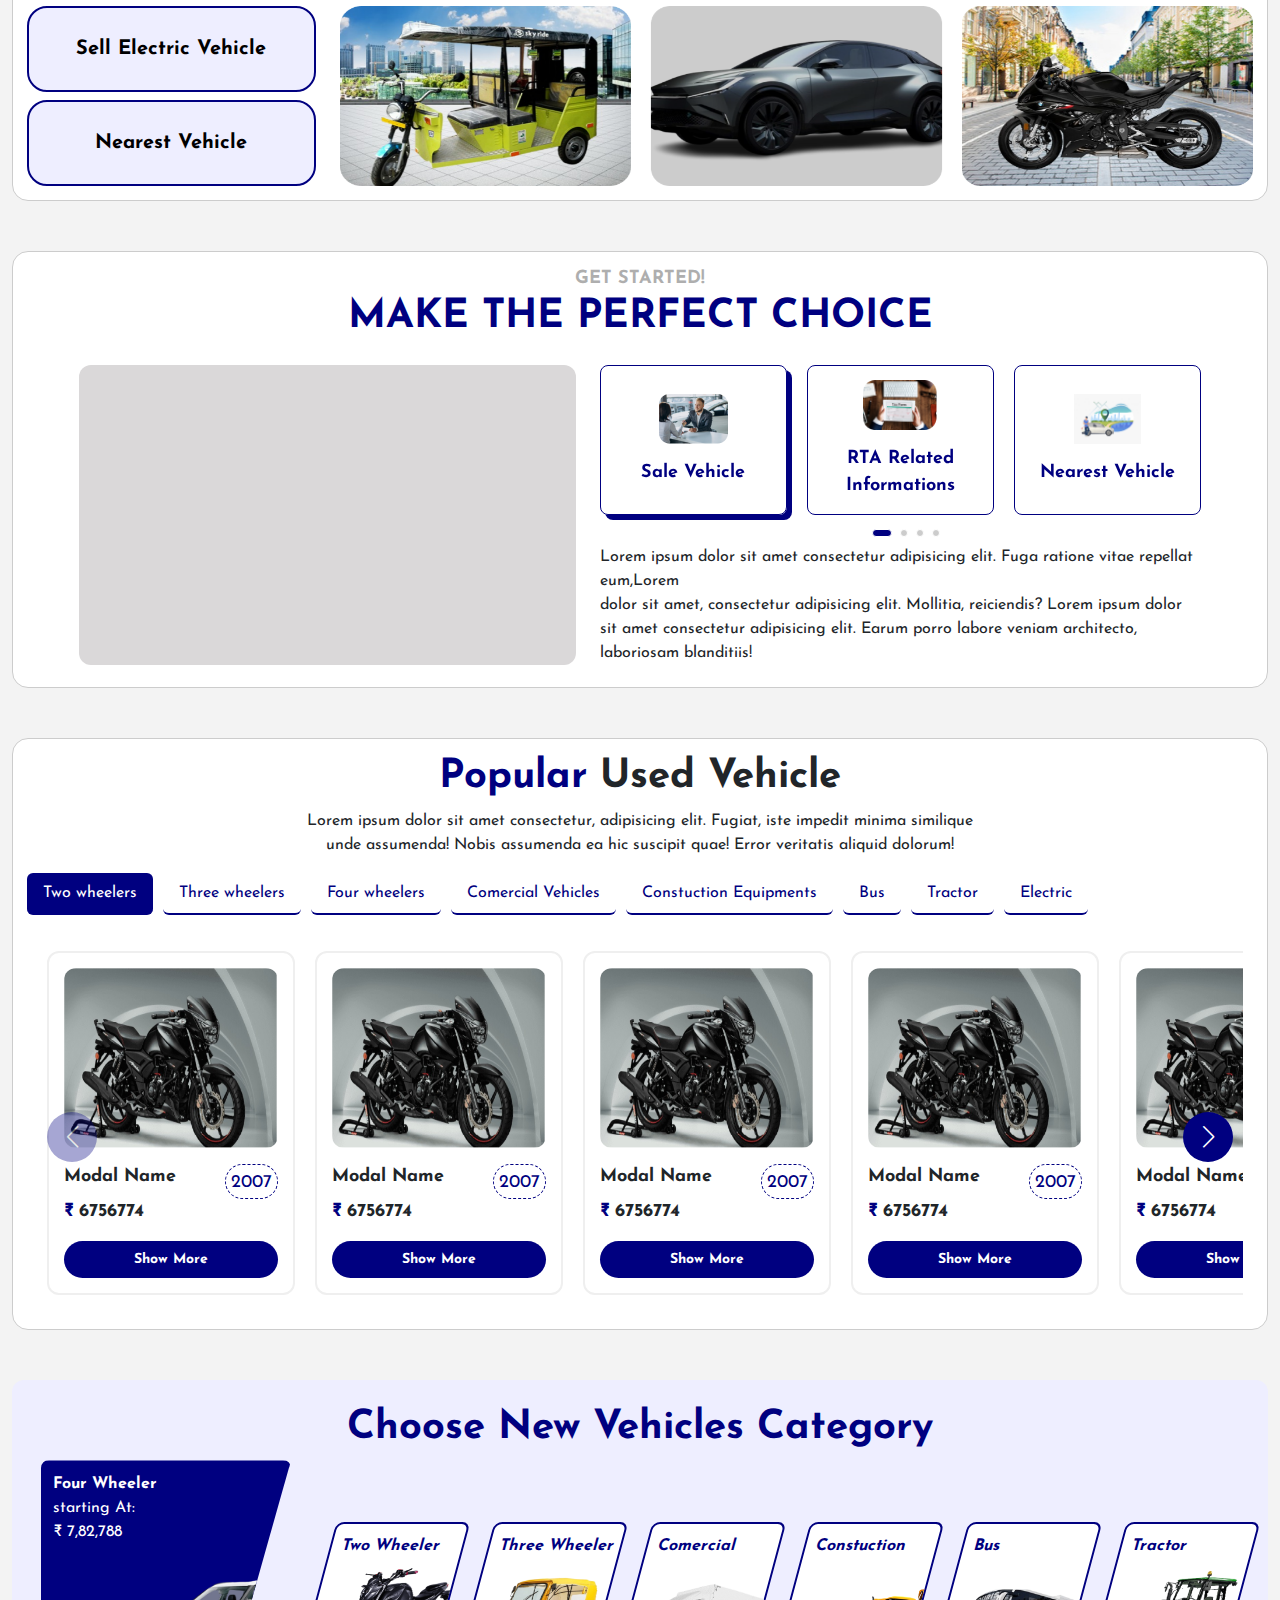
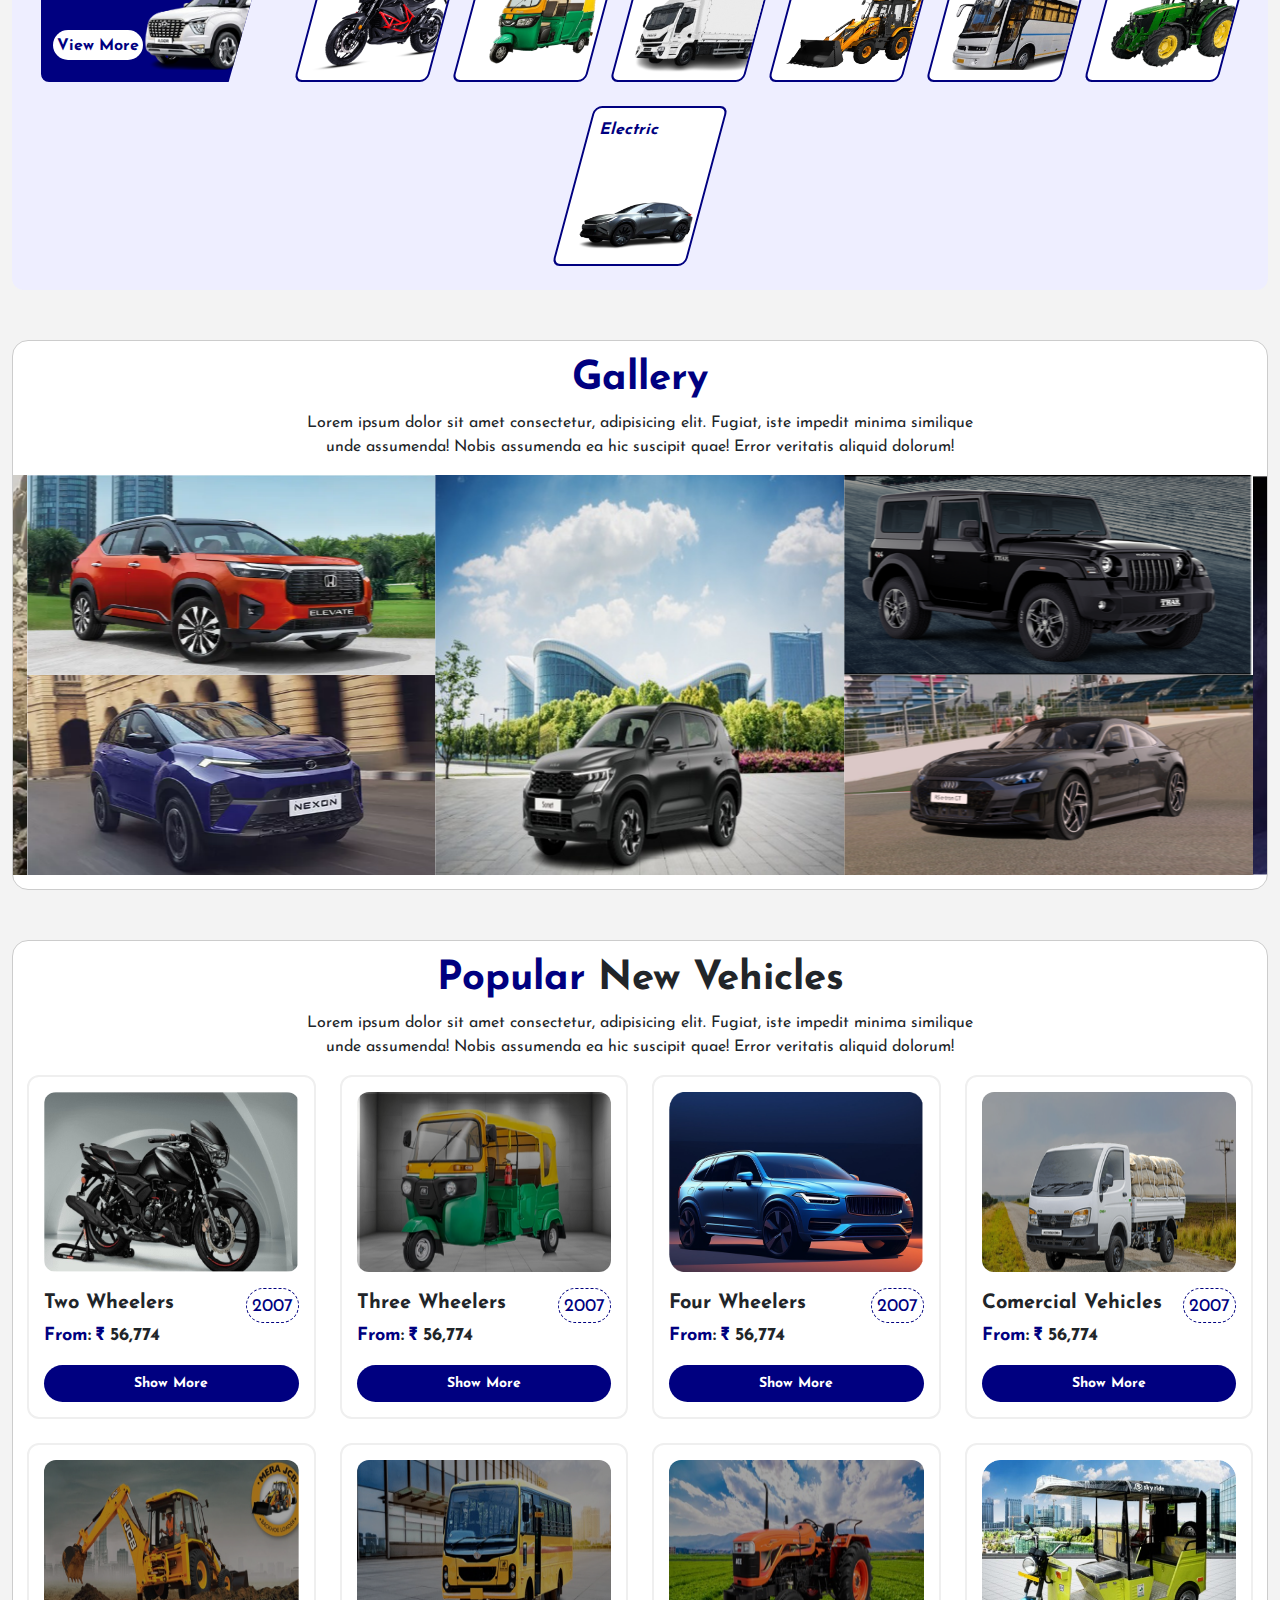
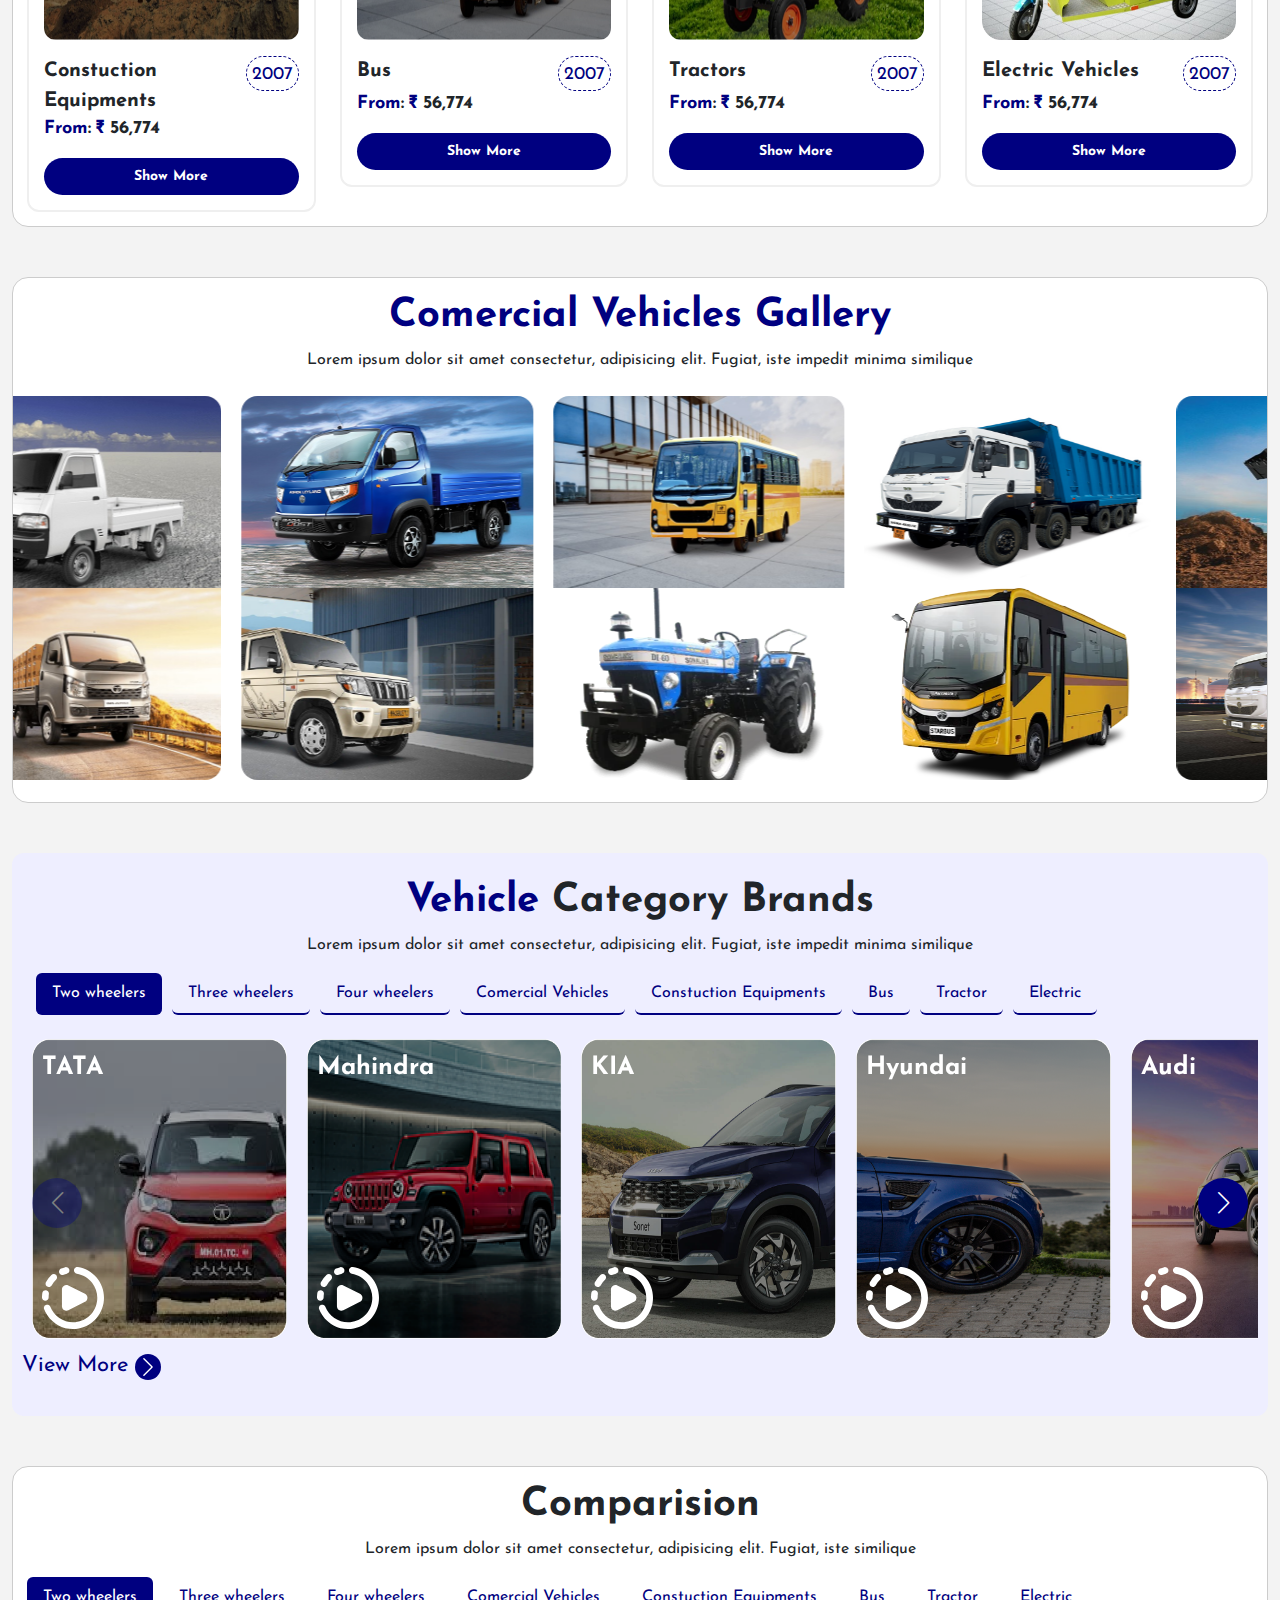
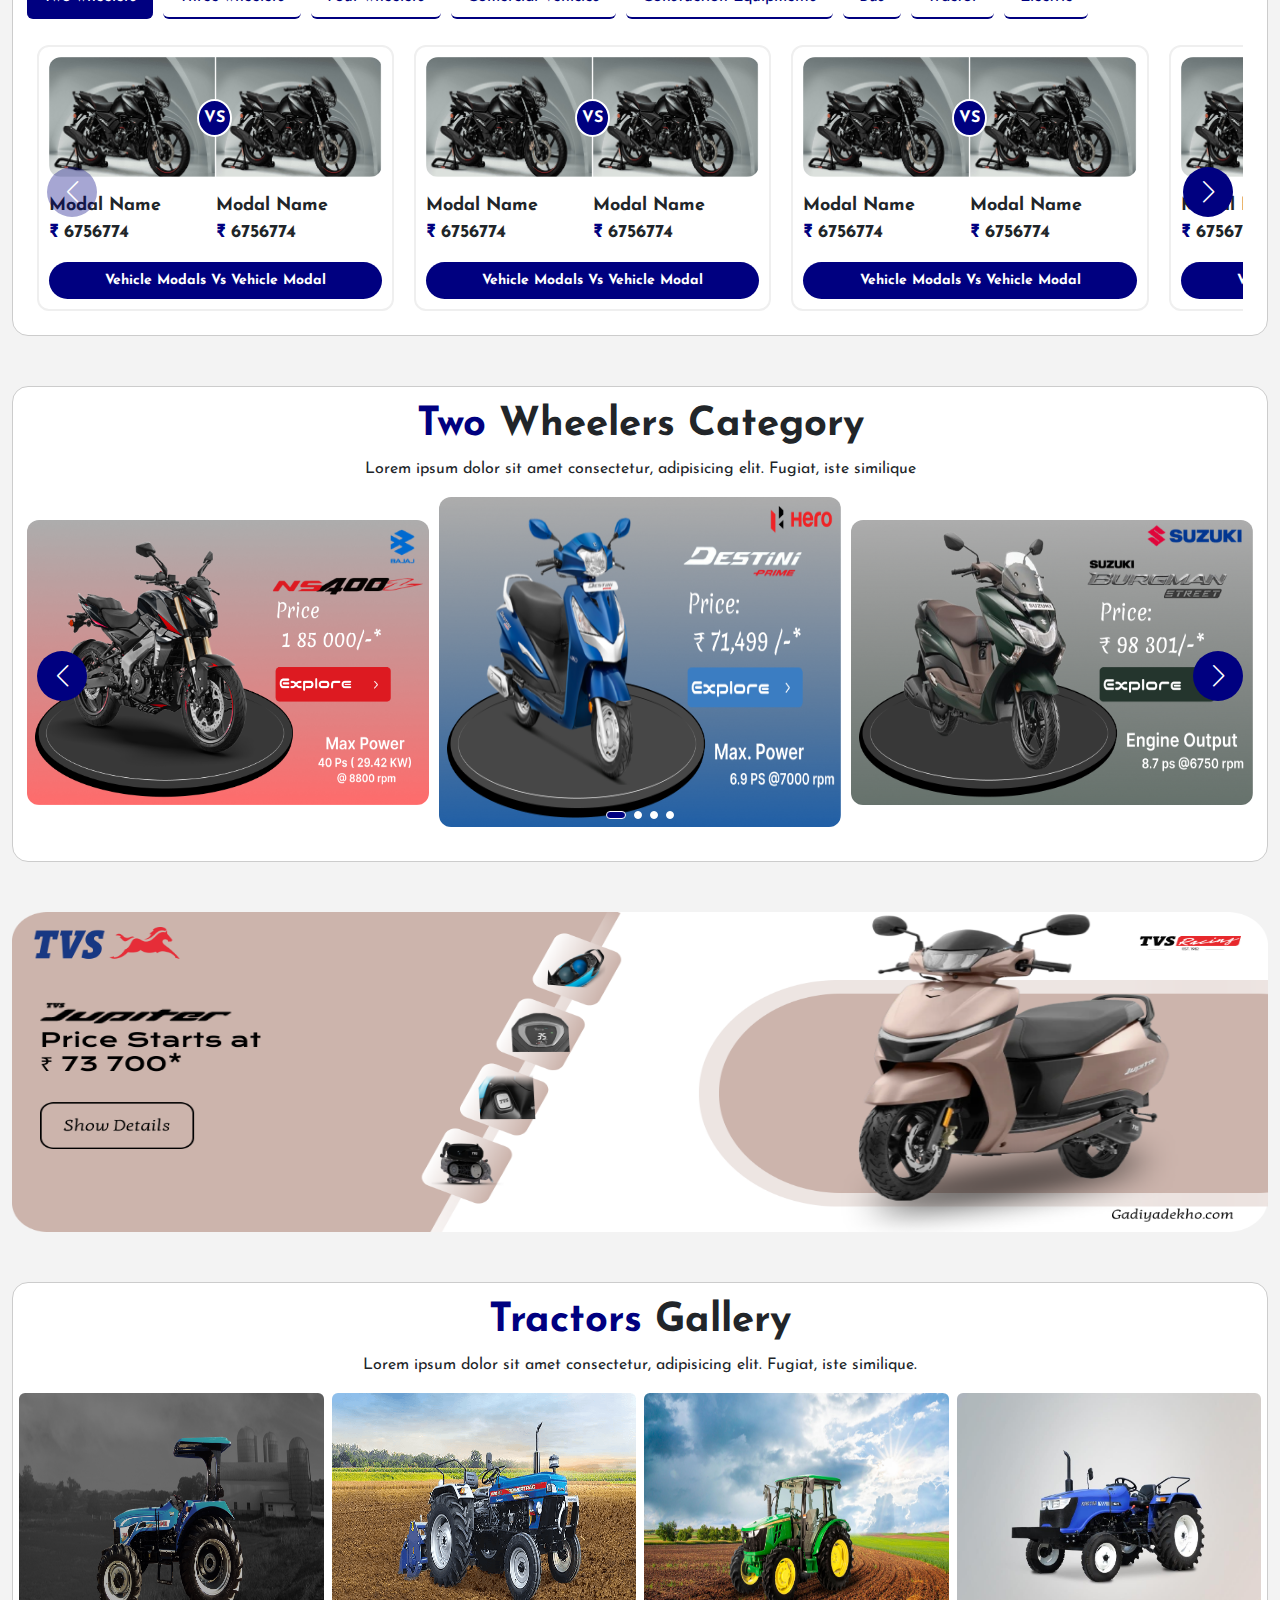
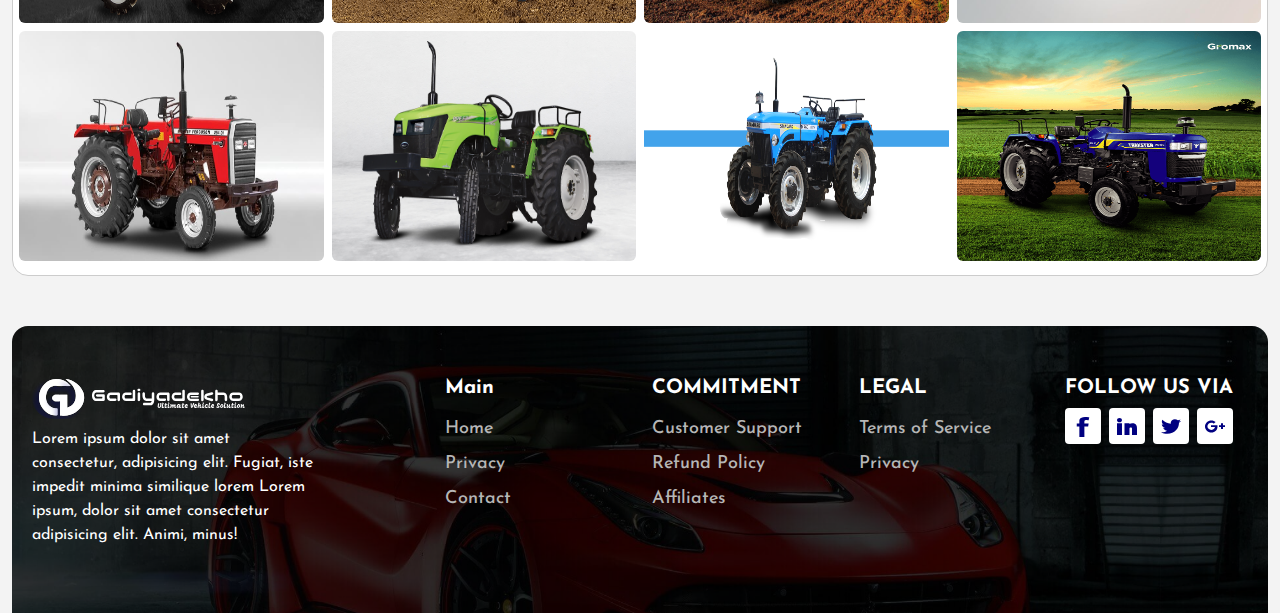
==== commit d95ada4f: "update" ====
--- a/index.html
+++ b/index.html
@@ -5724,10 +5724,123 @@
                 </div>
             </div>
         </section>
+         <!-- Two-wheeler-category -->
+         <section class="mt-50 sec-bg">
+            <h2 class="head-line text-center fw-bold"><span class="color-blue">Two</span> Wheelers Category</h2>
+            <p class="text-center">Lorem ipsum dolor sit amet consectetur, adipisicing elit. Fugiat, iste 
+                similique 
+            </p>
+            <div style="min-height: 350px;">
+                <div class="swiper swiper-2w">
+                    <div class="swiper-wrapper">
+                        <div class="swiper-slide two-w-slider">
+                            <img class="w-100 two-w-category" src="./assets/Images/hero-destini-scooty.png" alt="">
+                        </div>
+                        <div class="swiper-slide two-w-slider">
+                            <img class="w-100 two-w-category" src="./assets/Images/suzuki-scooty.png" alt="">
+                        </div>
+                        <div class="swiper-slide two-w-slider">
+                            <img class="w-100 two-w-category" src="./assets/Images/royal-enfield-bullet.png" alt="">
+                        </div>
+                        <div class="swiper-slide two-w-slider">
+                            <img class="w-100 two-w-category" src="./assets/Images/bajaj-ns400-bike.png" alt="">
+                        </div>
+                    </div>
+                    <!-- Pagination -->
+                    <div class="swiper-pagination"></div>
+                    <!-- Navigation Arrows -->
+                    <div class="swiper-button-next"></div>
+                    <div class="swiper-button-prev"></div>
+                </div>
+            </div>
+        </section>
         <!-- Banner -->
         <div class="tvs-banner mt-50">
             <img class="w-100" src="./assets/Images/tvs-zupitar-banner.png" alt="tvs-zupitar-banner">
         </div>
+       <!-- Tractor-Category -->
+       <section class="mt-50 sec-bg">
+        <h2 class="head-line text-center fw-bold">
+            <span class="color-blue">Tractors</span> Gallery
+        </h2>
+        <p class="text-center">
+            Lorem ipsum dolor sit amet consectetur, adipisicing elit. Fugiat, iste similique.
+        </p>
+        <div class="row">
+            <div class="col-3 px-1 position-relative tractor-container">
+                <img class="w-100 rounded-2" style="height: 230px;" src="./assets/Images/tractor-ace.png" alt="Tractors-gallery-img">
+                <div class="overlay">
+                    <div class="overlay-content">
+                        <p>Ace Tractors</p>
+                        <button class="btn btn-primary">Show Modals</button>
+                    </div>
+                </div>
+            </div>
+            <div class="col-3 px-1 position-relative tractor-container">
+                <img class="w-100 rounded-2" style="height: 230px;" src="./assets/Images/tractor-Euro-50.png" alt="Tractors-gallery-img">
+                <div class="overlay">
+                    <div class="overlay-content">
+                        <p>Powertrac Tractors</p>
+                        <button class="btn btn-primary">Show Modals</button>
+                    </div>
+                </div>
+            </div>
+            <div class="col-3 px-1 position-relative tractor-container">
+                <img class="w-100 rounded-2" style="height: 230px;" src="./assets/Images/tractor-john-deere.avif" alt="Tractors-gallery-img">
+                <div class="overlay">
+                    <div class="overlay-content">
+                        <p>John Deere Tractors</p>
+                        <button class="btn btn-primary">Show Modals</button>
+                    </div>
+                </div>
+            </div>
+            <div class="col-3 px-1 position-relative tractor-container">
+                <img class="w-100 rounded-2" style="height: 230px;" src="./assets/Images/tractor-kartar.png" alt="Tractors-gallery-img">
+                <div class="overlay">
+                    <div class="overlay-content">
+                        <p>Kartar Tractors</p>
+                        <button class="btn btn-primary">Show Modals</button>
+                    </div>
+                </div>
+            </div>
+            <div class="col-3 px-1 mt-2 position-relative tractor-container">
+                <img class="w-100 rounded-2" style="height: 230px;" src="./assets/Images/tractor-massey-f.png" alt="Tractors-gallery-img">
+                <div class="overlay">
+                    <div class="overlay-content">
+                        <p>Massey Ferguson Tractors</p>
+                        <button class="btn btn-primary">Show Modals</button>
+                    </div>
+                </div>
+            </div>
+            <div class="col-3 px-1 mt-2 position-relative tractor-container">
+                <img class="w-100 rounded-2" style="height: 230px;" src="./assets/Images/tractor-preet.jpg" alt="Tractors-gallery-img">
+                <div class="overlay">
+                    <div class="overlay-content">
+                        <p>Preet Tractors</p>
+                        <button class="btn btn-primary">Show Modals</button>
+                    </div>
+                </div>
+            </div>
+            <div class="col-3 px-1 mt-2 position-relative tractor-container">
+                <img class="w-100 rounded-2" style="height: 230px;" src="./assets/Images/tractor-standard-DI460.png" alt="Tractors-gallery-img">
+                <div class="overlay">
+                    <div class="overlay-content">
+                        <p>Standard Tractors</p>
+                        <button class="btn btn-primary">Show Modals</button>
+                    </div>
+                </div>
+            </div>
+            <div class="col-3 px-1 mt-2 position-relative tractor-container">
+                <img class="w-100 rounded-2" style="height: 230px;" src="./assets/Images/tractor-trakstar.png" alt="Tractors-gallery-img">
+                <div class="overlay">
+                    <div class="overlay-content">
+                        <p>Trakstar Tractors</p>
+                        <button class="btn btn-primary">Show Modals</button>
+                    </div>
+                </div>
+            </div>
+        </div>
+    </section>
         <!-- Footer -->
         <footer class="mt-50 bg-foot">
             <div class="row justify-content-between">
--- a/assets/css/style.css
+++ b/assets/css/style.css
@@ -1139,7 +1139,7 @@
     height: 110px;
 }
 .tvs-banner img{
-    height: 380px;
+    height: 320px;
     cursor: pointer;
 }
 @media (max-width:1280px) {
@@ -1315,7 +1315,7 @@
 }
 @media (max-width:400px) {
     .logo{
-        max-width: 120px;
+        max-width: 100px;
     }
     .tvs-banner img{
         height: 140px;
@@ -1339,3 +1339,58 @@
         border: 0;
         width: 60%;
 }
+.two-w-slider img{
+height: 285px !important;
+border-radius: 12px;
+transition: .4s;
+cursor: pointer;
+}
+
+.swiper-2w .swiper-wrapper .swiper-slide-active img{
+    height: 330px !important;
+}
+.swiper-2w .swiper-wrapper{
+    align-items: center;
+}
+.swiper-2w .swiper-pagination-bullets.swiper-pagination-horizontal{
+    bottom: 0% !important;
+    left: 0% !important;
+}
+/* =============================================Tractor category  gallery============================================= */
+.tractor-container {
+    position: relative;
+}
+
+.tractor-container .overlay {
+    position: absolute;
+    top: 0;
+    left: 0;
+    right: 0;
+    bottom: 0;
+    background-color: rgba(0, 0, 0, 0.5);
+    opacity: 0;
+    display: flex;
+    justify-content: center;
+    align-items: center;
+    transition: opacity 0.3s ease;
+}
+
+.tractor-container:hover .overlay {
+    opacity: 1;
+}
+
+.overlay-content {
+    color: white;
+    text-align: center;
+}
+
+.overlay-content p {
+    font-size: 1.2rem;
+    margin-bottom: 10px;
+}
+
+.overlay-content button {
+    font-size: 0.9rem;
+    background: #000080;
+    border: 0;
+}
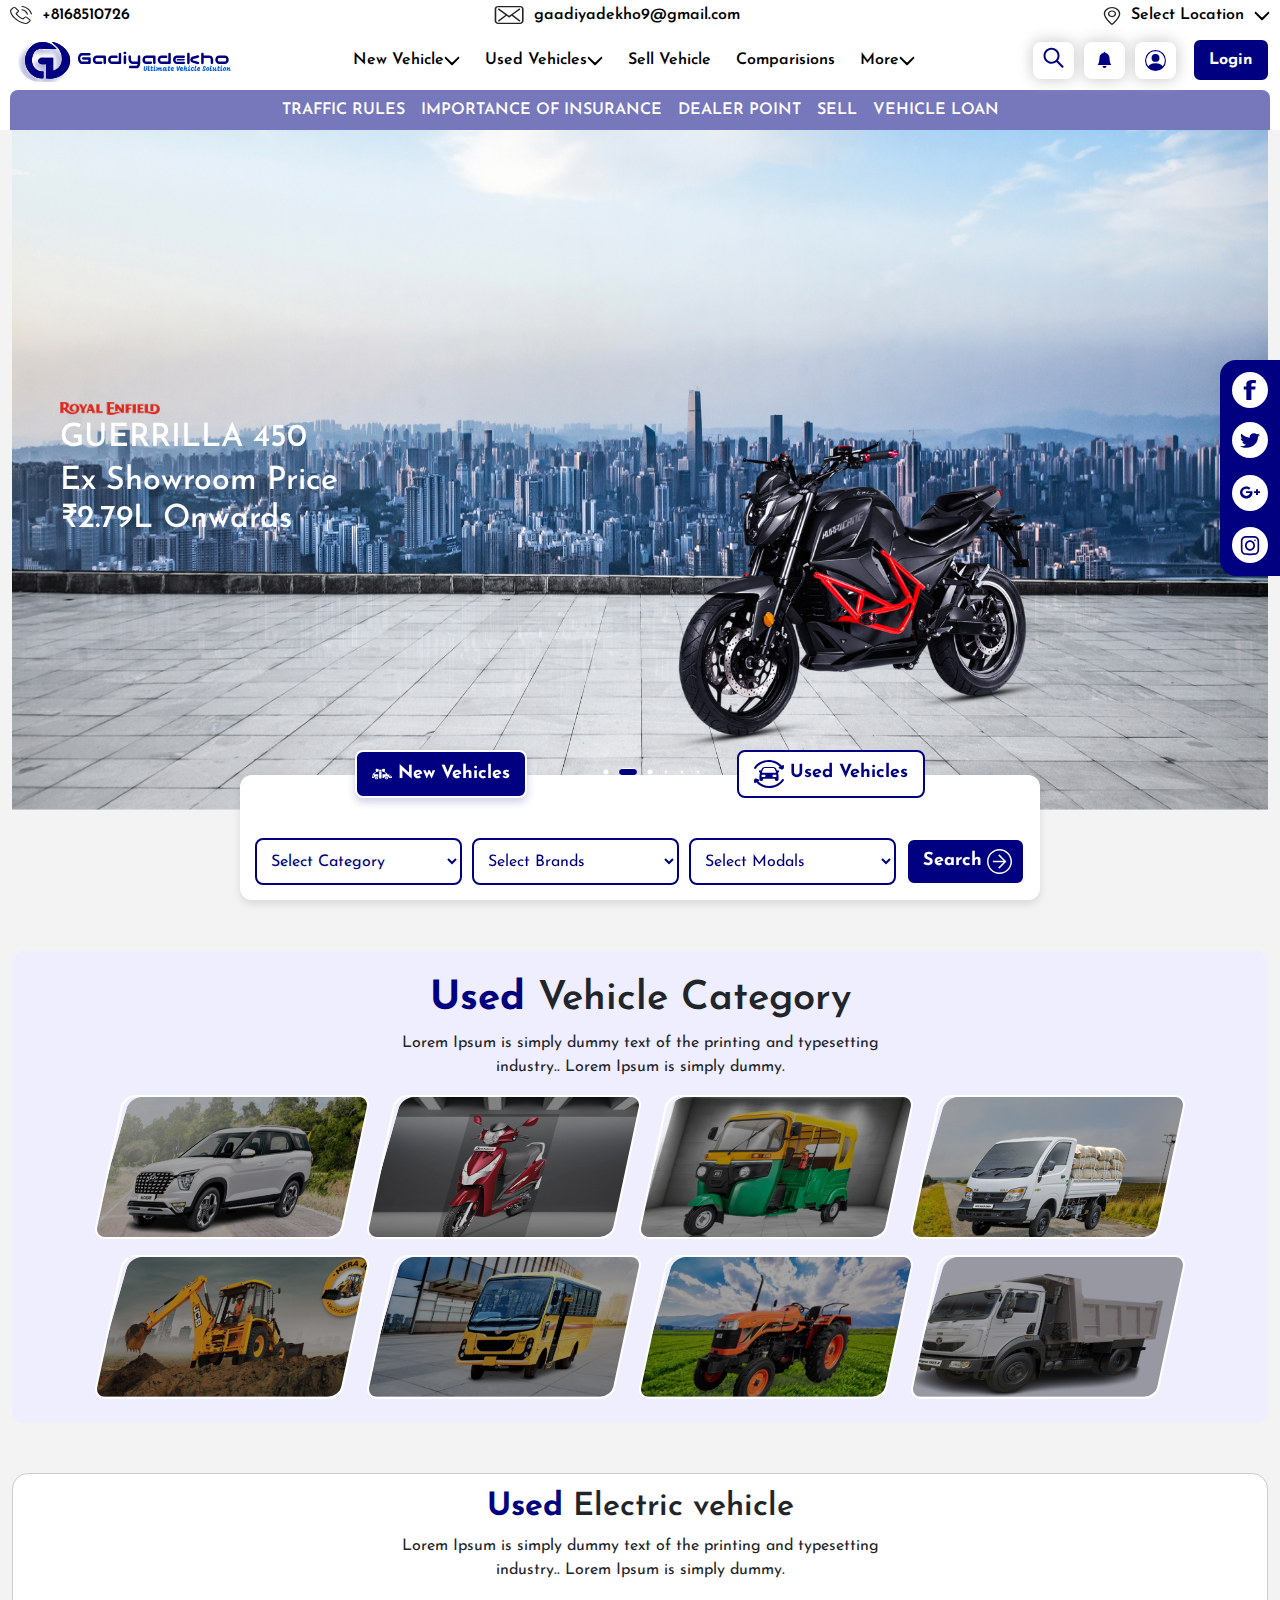
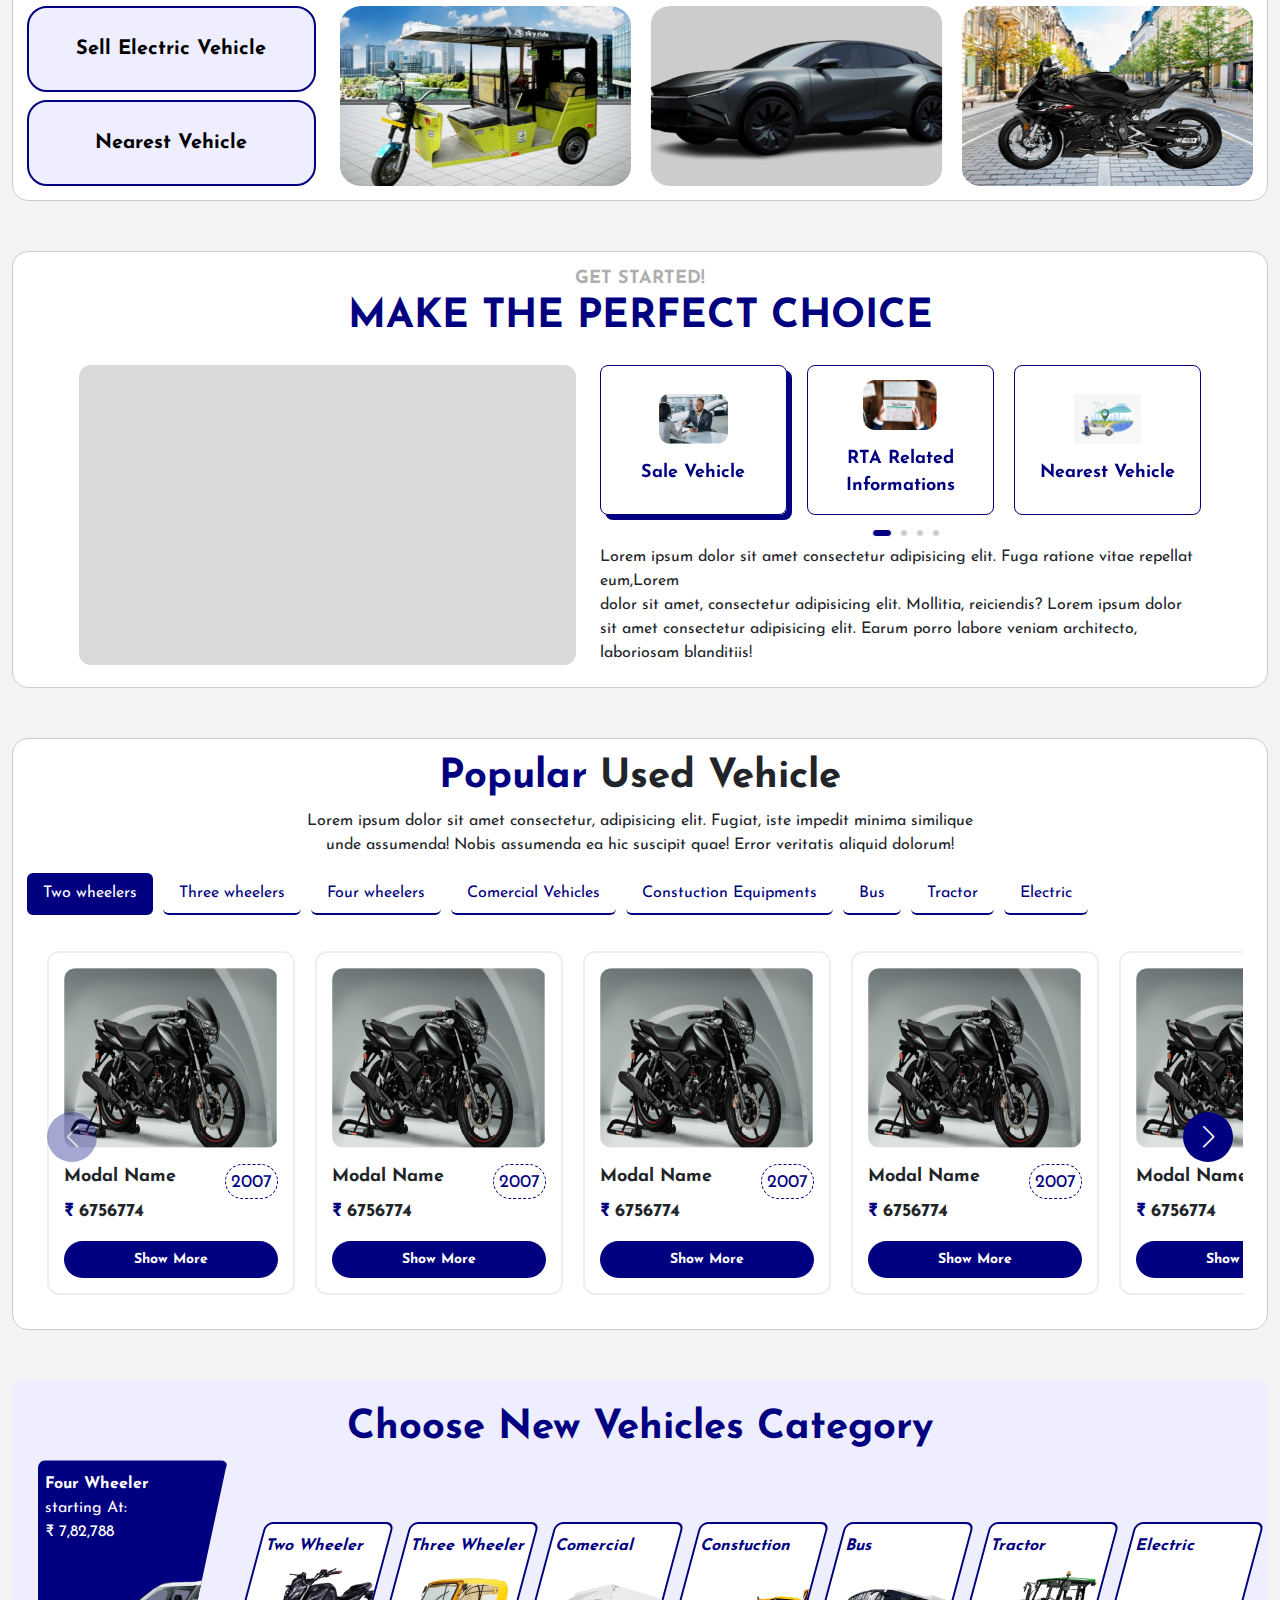
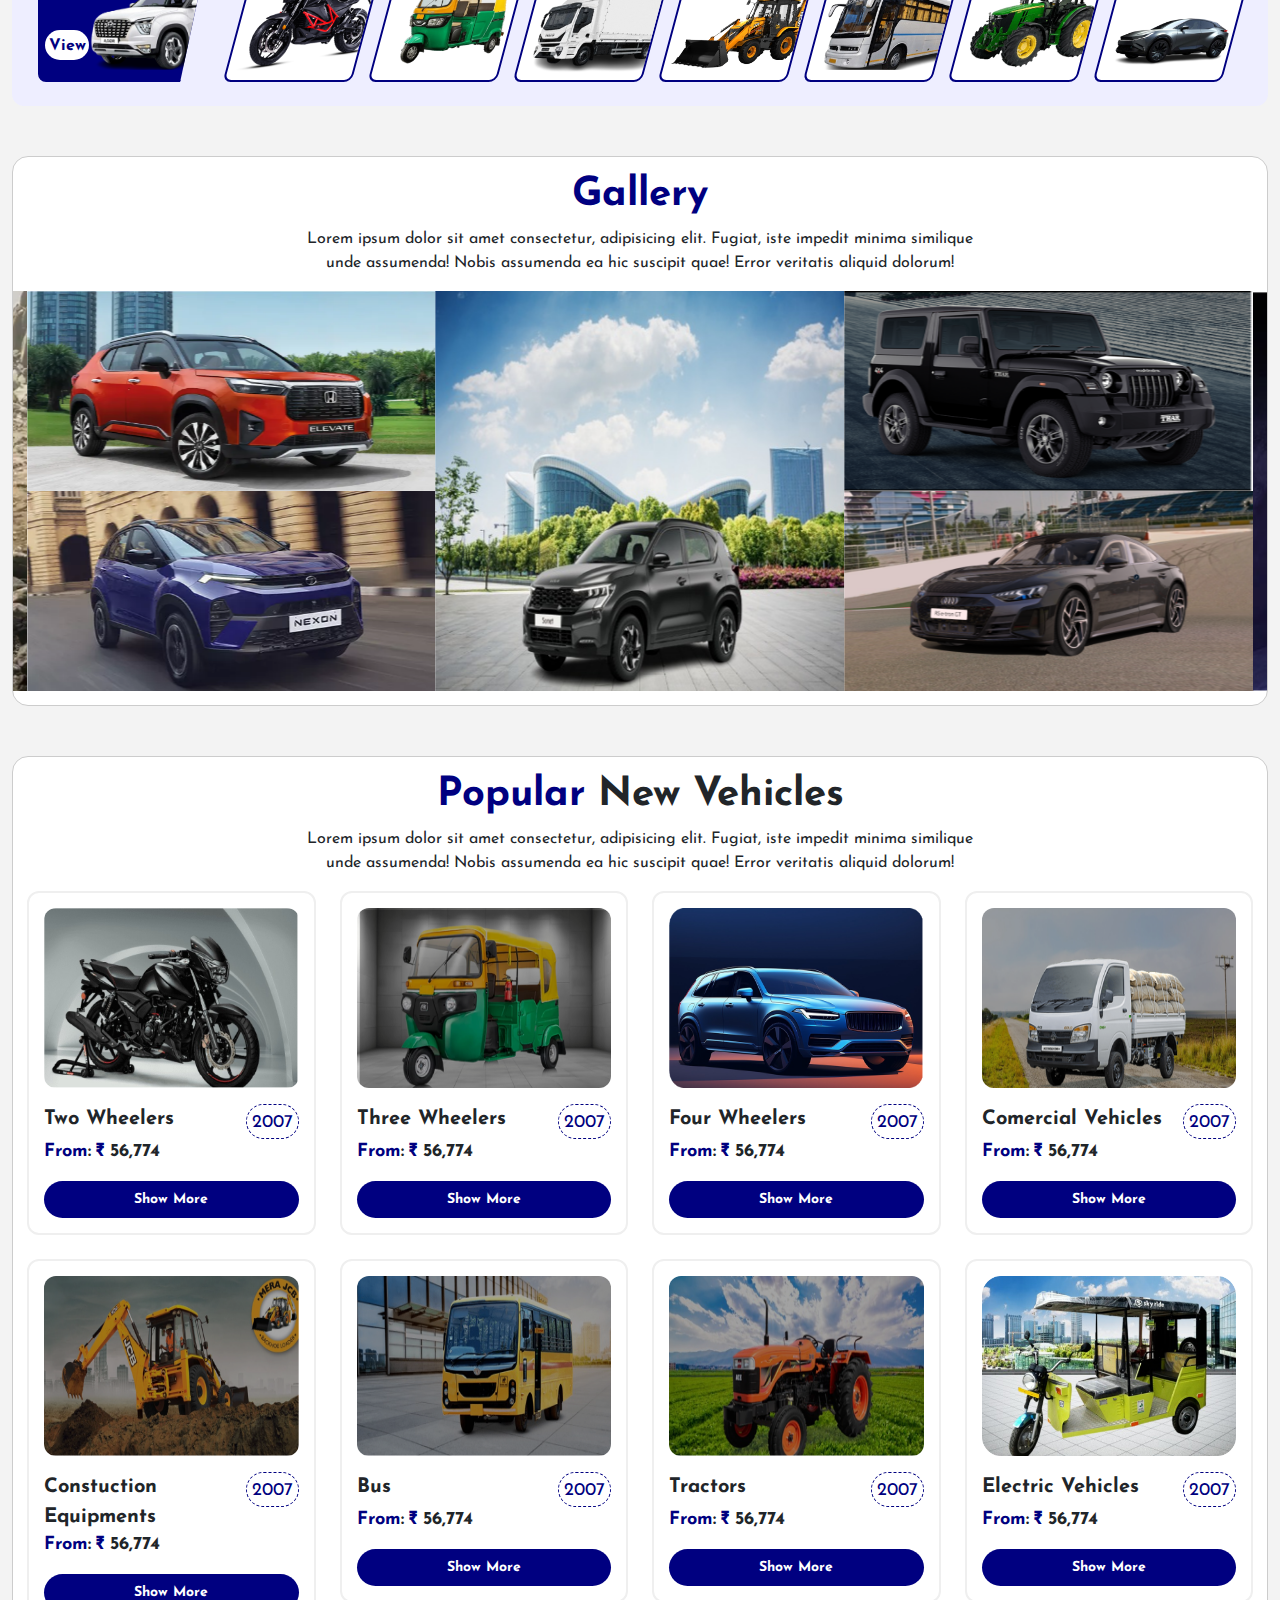
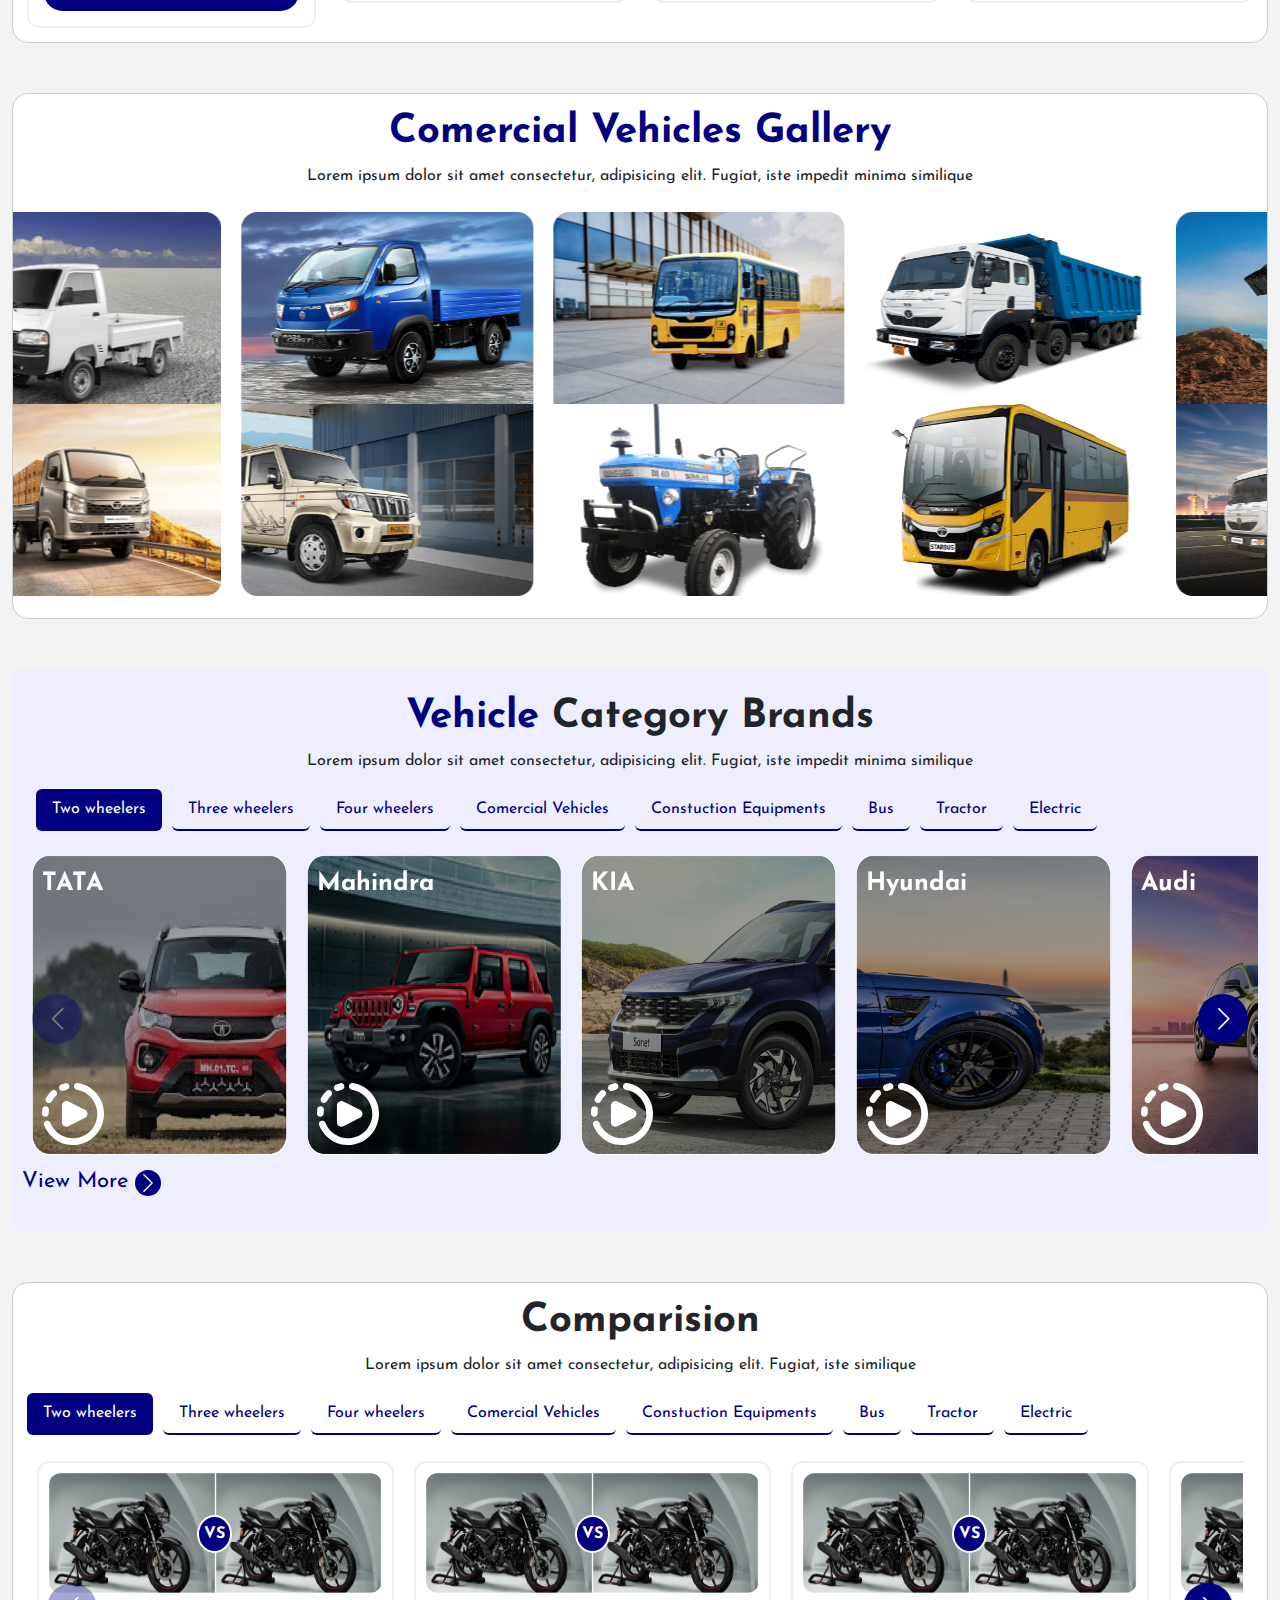
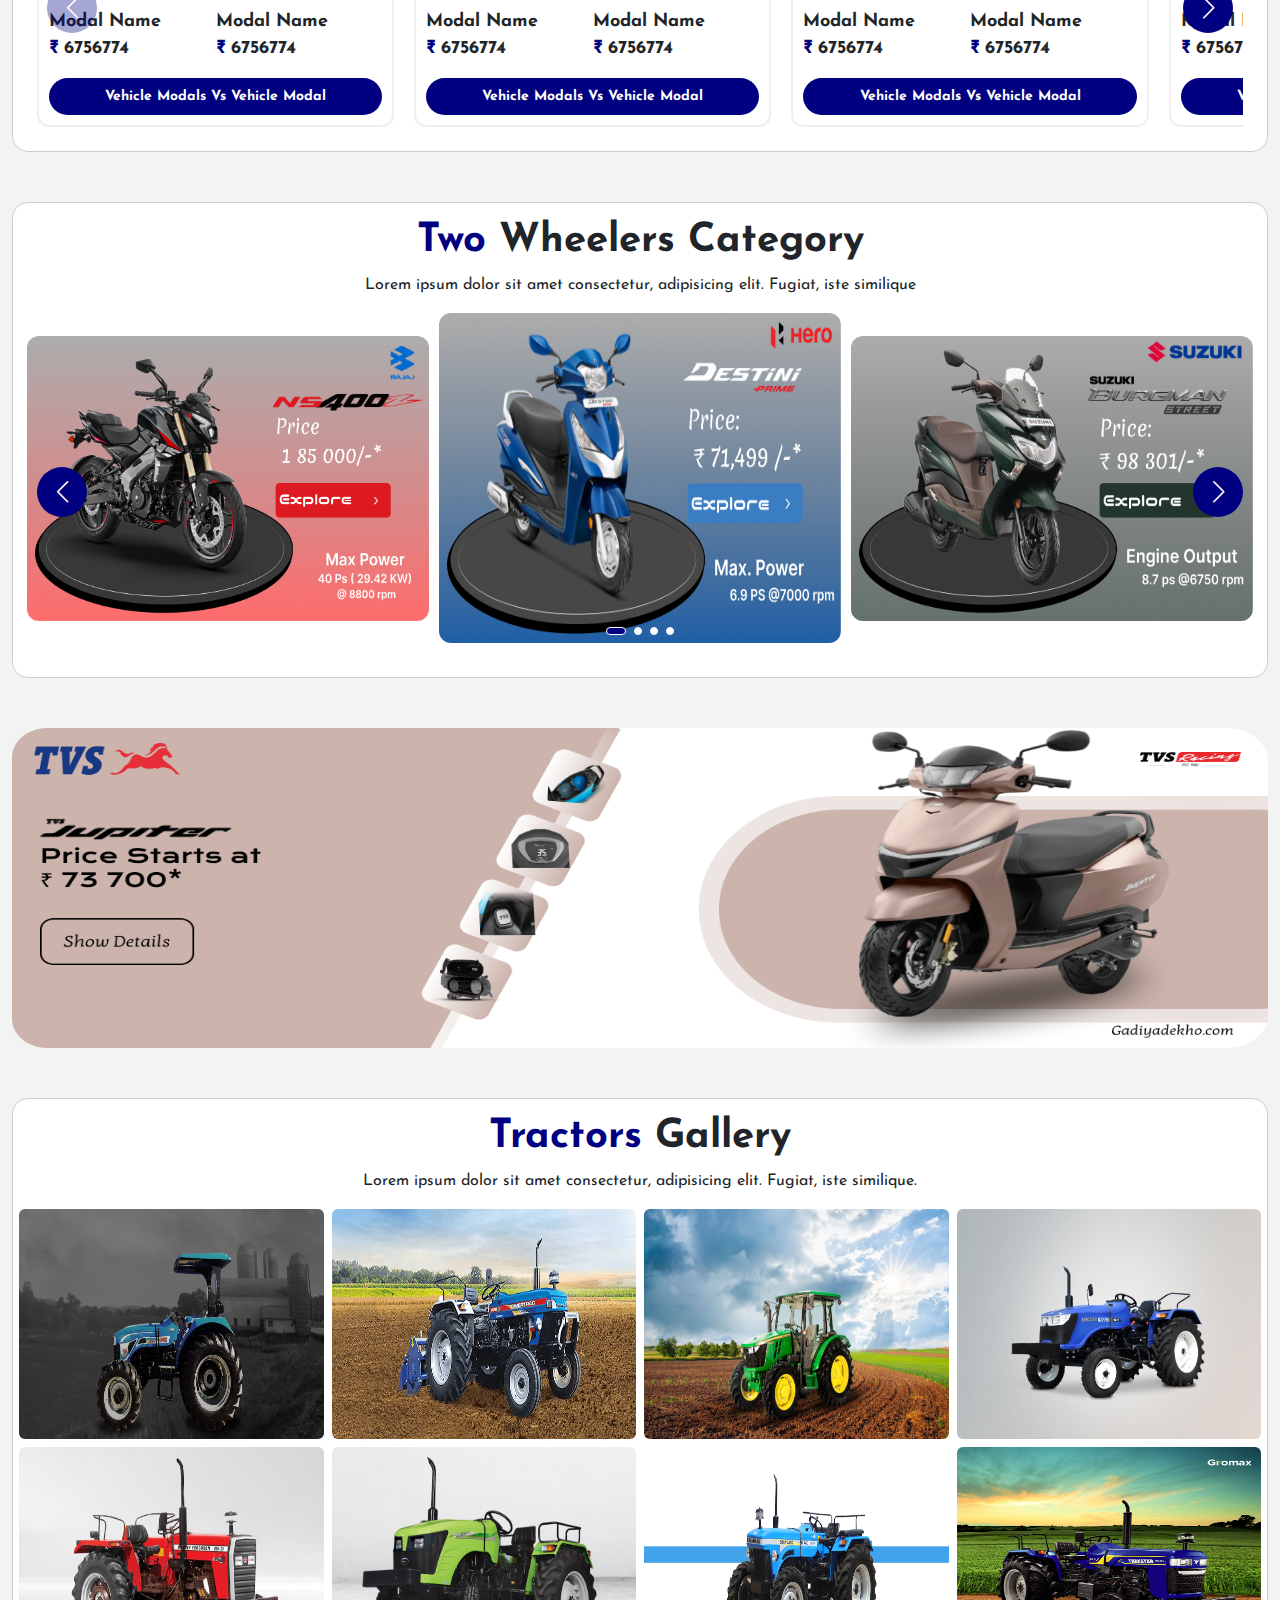
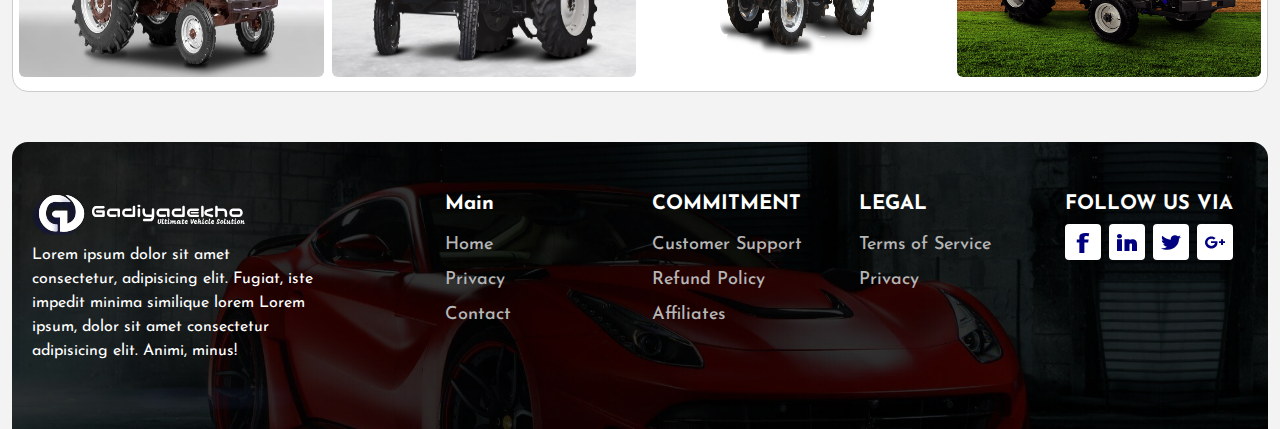
==== commit 0e9334bc: "update" ====
--- a/index.html
+++ b/index.html
@@ -1741,12 +1741,12 @@
         <!-- New-vehicle-category -->
         <section class="New-vehicle-category mt-50 px-3 py-4">
             <h2 class="head-line text-center fw-bold color-blue">Choose New Vehicles Category</h2>
-            <div class="d-sm-flex d-none gap-4 align-items-end justify-content-center flex-wrap">
+            <div class="d-sm-flex d-none gap-3 align-items-end justify-content-center flex-wrap">
                 <div class="new-vehicle-card active active-hover">
                     <p class="color-blue fw-bold m-0">Four Wheeler</p>
                     <p class="d-none newprice"> starting At: <br />₹ 7,82,788</p>
                     <div class="d-flex align-items-center">
-                        <button class="d-none view-btn">View More</button>
+                        <button class="d-none view-btn">View</button>
                         <img src="./assets/Images/new-v-img.png" alt="new-vehicle-card-img">
                     </div>
                 </div>
@@ -1754,7 +1754,7 @@
                     <p class="color-blue fw-bold m-0">Two Wheeler</p>
                     <p class="d-none newprice"> starting At: <br />₹ 7,82,788</p>
                     <div class="d-flex align-items-center">
-                        <button class="d-none view-btn">View More</button>
+                        <button class="d-none view-btn">View</button>
                         <img src="./assets/Images/new-v-img2.png" alt="new-vehicle-card-img">
                     </div>
                 </div>
@@ -1762,7 +1762,7 @@
                     <p class="color-blue fw-bold m-0">Three Wheeler</p>
                     <p class="d-none newprice"> starting At: <br />₹ 7,82,788</p>
                     <div class="d-flex align-items-center">
-                        <button class="d-none view-btn">View More</button>
+                        <button class="d-none view-btn">View</button>
                         <img src="./assets/Images/new-v-img3.png" alt="new-vehicle-card-img">
                     </div>
                 </div>
@@ -1770,7 +1770,7 @@
                     <p class="color-blue fw-bold m-0">Comercial</p>
                     <p class="d-none newprice"> starting At: <br />₹ 7,82,788</p>
                     <div class="d-flex align-items-center">
-                        <button class="d-none view-btn">View More</button>
+                        <button class="d-none view-btn">View</button>
                         <img src="./assets/Images/new-v-img4.png" alt="new-vehicle-card-img">
                     </div>
                 </div>
@@ -1778,7 +1778,7 @@
                     <p class="color-blue fw-bold m-0">Constuction</p>
                     <p class="d-none newprice"> starting At: <br />₹ 7,82,788</p>
                     <div class="d-flex align-items-center">
-                        <button class="d-none view-btn">View More</button>
+                        <button class="d-none view-btn">View</button>
                         <img src="./assets/Images/new-v-img5.png" alt="new-vehicle-card-img">
                     </div>
                 </div>
@@ -1786,7 +1786,7 @@
                     <p class="color-blue fw-bold m-0">Bus</p>
                     <p class="d-none newprice"> starting At: <br />₹ 7,82,788</p>
                     <div class="d-flex align-items-center">
-                        <button class="d-none view-btn">View More</button>
+                        <button class="d-none view-btn">View</button>
                         <img src="./assets/Images/new-v-img6.png" alt="new-vehicle-card-img">
                     </div>
                 </div>
@@ -1794,7 +1794,7 @@
                     <p class="color-blue fw-bold m-0">Tractor</p>
                     <p class="d-none newprice"> starting At: <br />₹ 7,82,788</p>
                     <div class="d-flex align-items-center">
-                        <button class="d-none view-btn">View More</button>
+                        <button class="d-none view-btn">View</button>
                         <img src="./assets/Images/new-v-img7.png" alt="new-vehicle-card-img">
                     </div>
                 </div>
@@ -1802,7 +1802,7 @@
                     <p class="color-blue fw-bold m-0">Electric</p>
                     <p class="d-none newprice"> starting At: <br />₹ 7,82,788</p>
                     <div class="d-flex align-items-center">
-                        <button class="d-none view-btn">View More</button>
+                        <button class="d-none view-btn">View</button>
                         <img src="./assets/Images/new-v-img8.png" alt="new-vehicle-card-img">
                     </div>
                 </div>
--- a/assets/css/style.css
+++ b/assets/css/style.css
@@ -64,7 +64,7 @@
     display: flex;
     align-items: center;
     justify-content: space-between;
-    height: 50px;
+    height: 30px;
     /* background: #f7f7f7; */
 }
 .info-nav li a{
@@ -136,7 +136,7 @@
 
 .bottom-nav {
     background: #00008088;
-    height: 50px;
+    height: 40px;
     border-radius: 8px 8px 0px 0;
     display: flex;
     align-items: center;
@@ -224,7 +224,9 @@
     box-shadow: 0px 0px 15px 1px #ccc;
 }
 nav {
-    height: 160px;
+    height: 130px;
+    max-width: 1435px;
+    margin: 0 auto;
 }
 
 .h-100vh {
@@ -654,7 +656,7 @@
     /* clip-path: polygon(0% 0%, 100% 0, 75% 100%, 0% 100%); */
     border: 2px solid #000080;
     background: #fff;
-    padding: 10px 0px 10px 10px;
+    padding: 10px 0px 10px 5px;
     border-radius: 8px;
     transform: skewX(-15deg);
     display: flex;
@@ -711,7 +713,7 @@
     height: unset;
     background: #000080;
     color: white;
-    width: 250px;
+    width: 190px;
 }
 
 .new-vehicle-card.active-hover img {
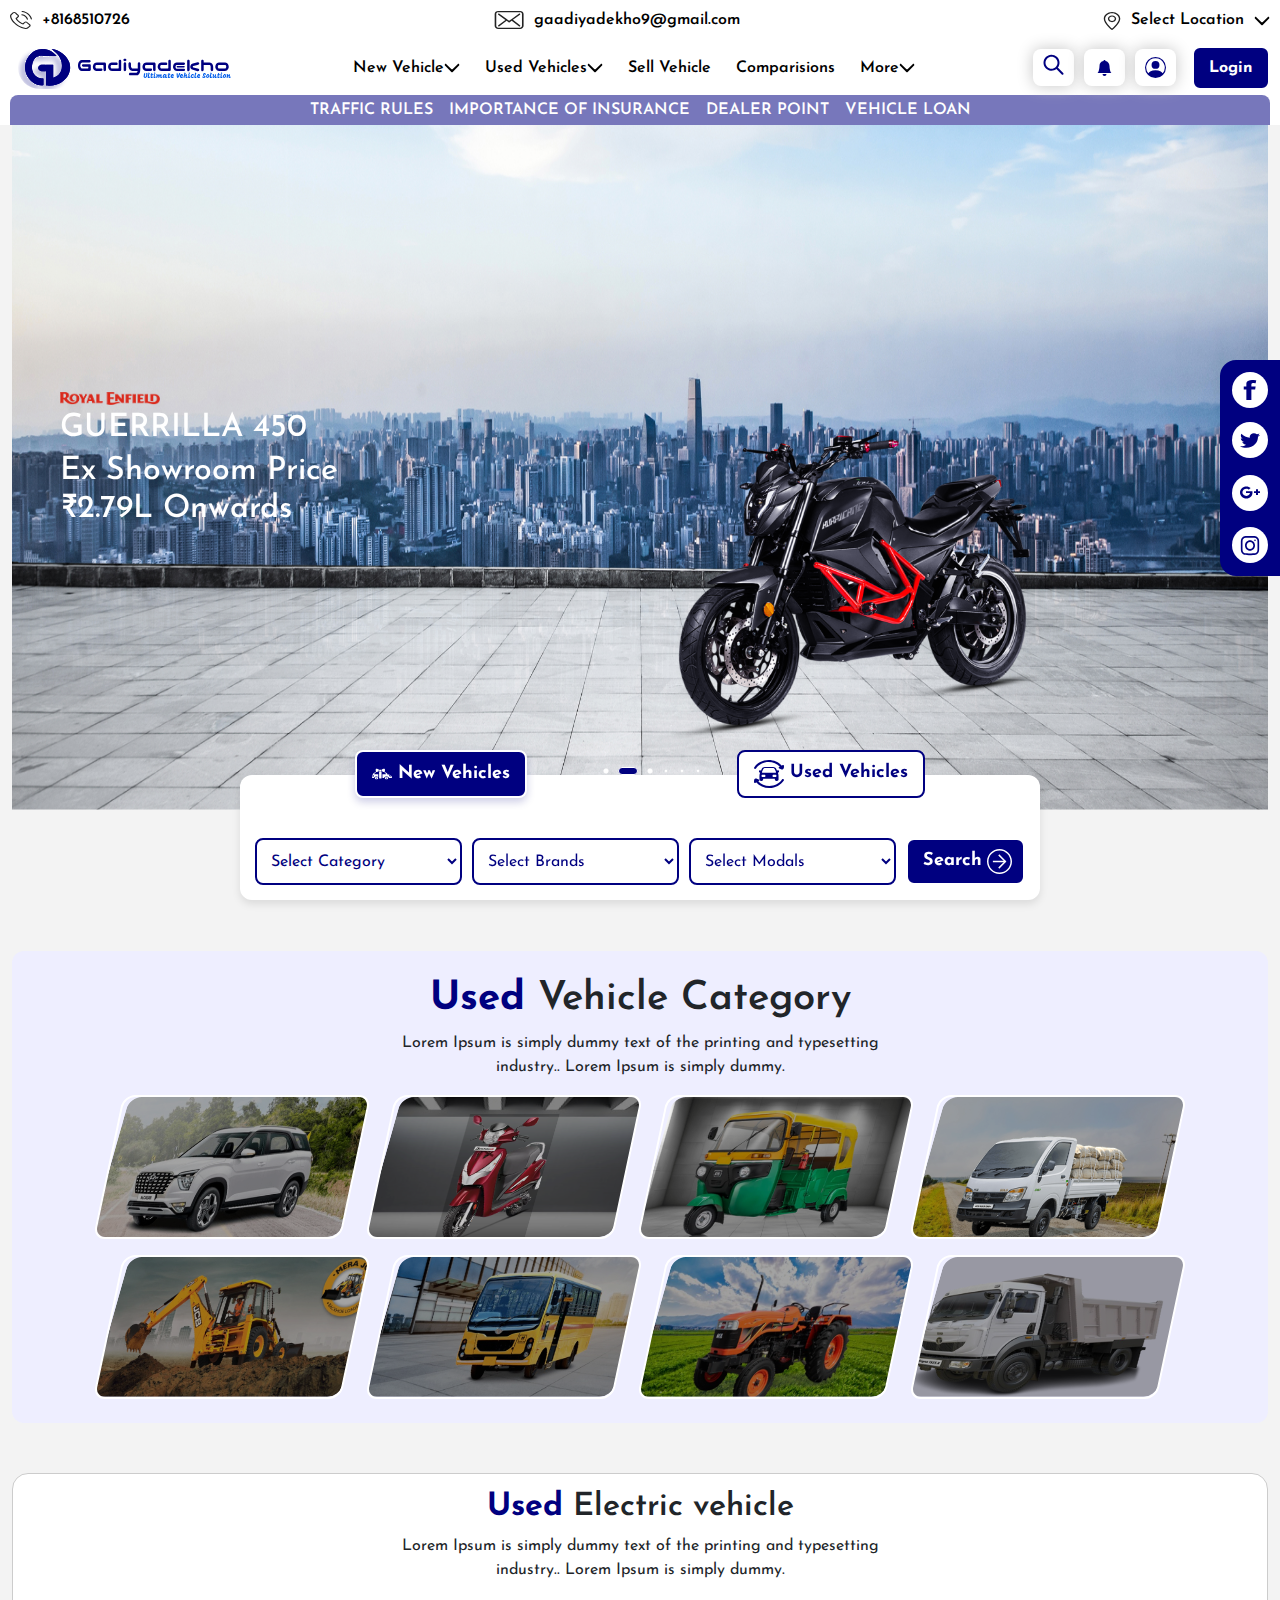
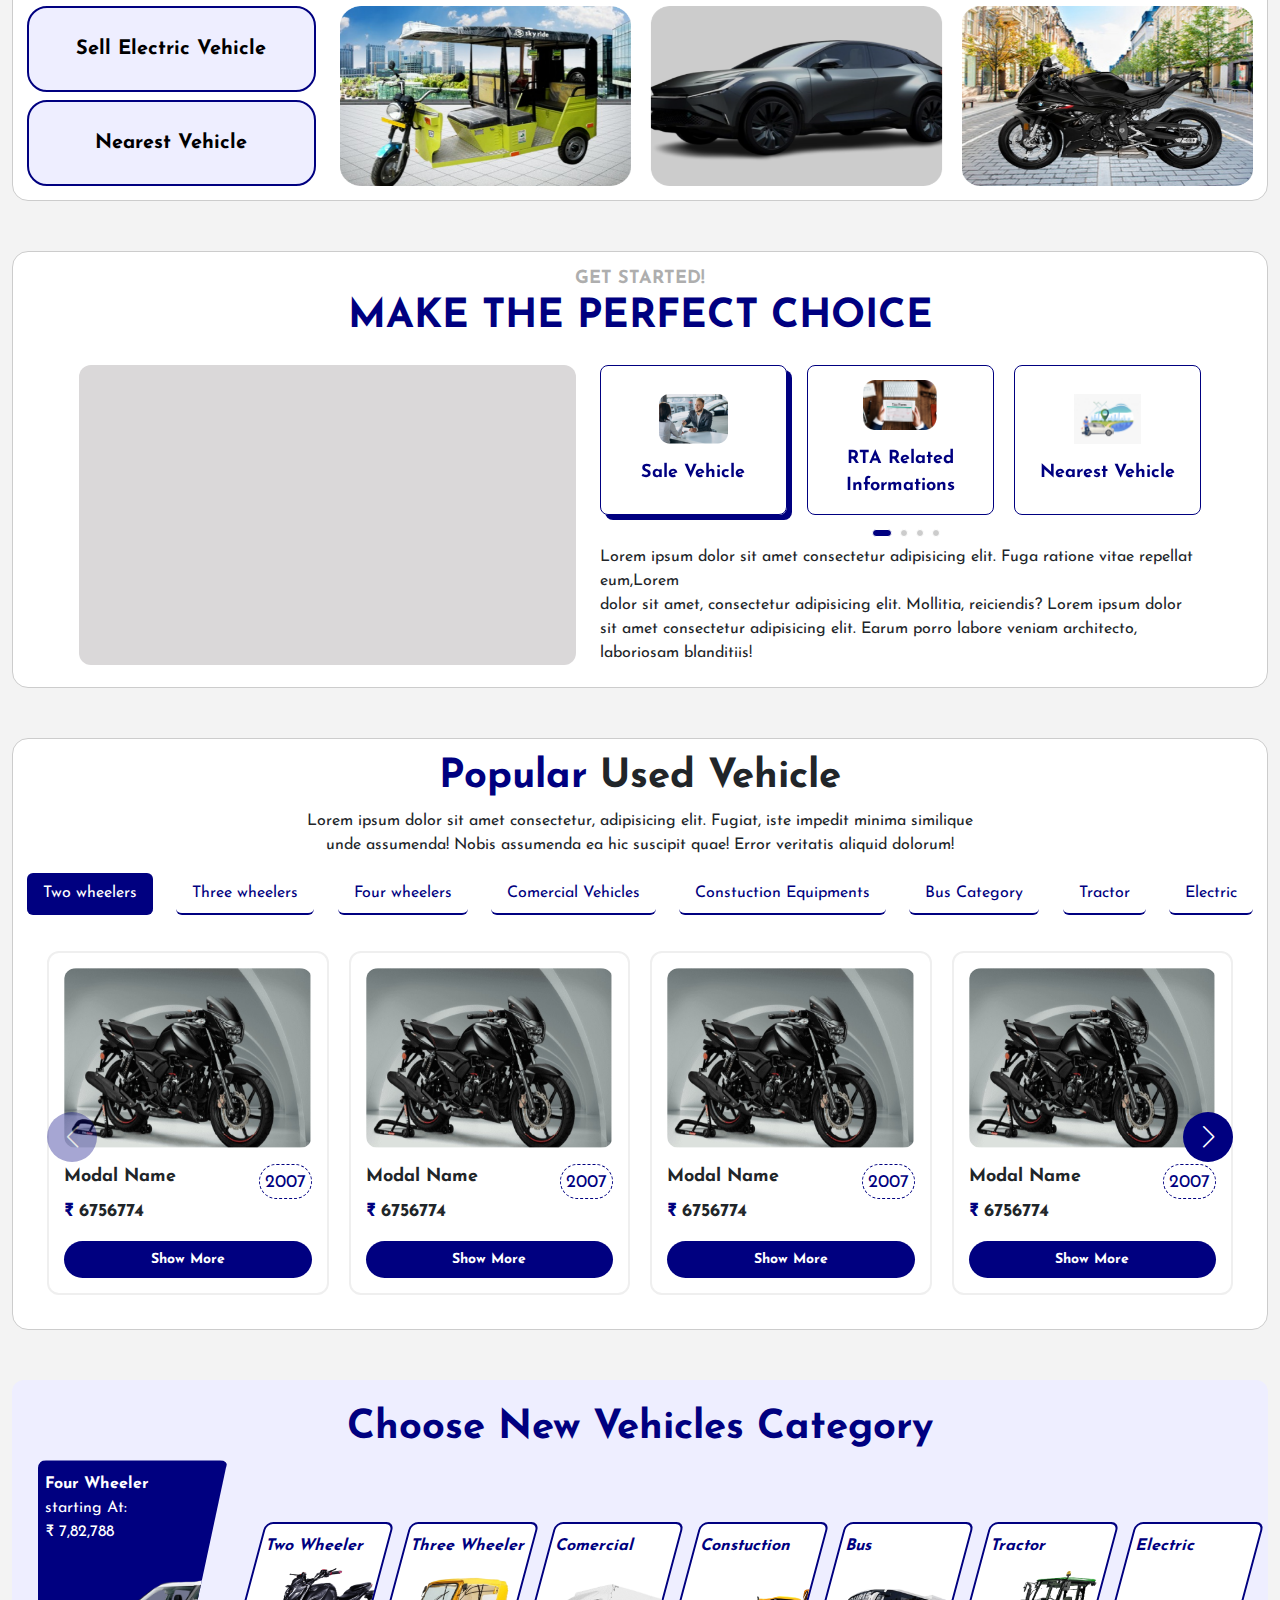
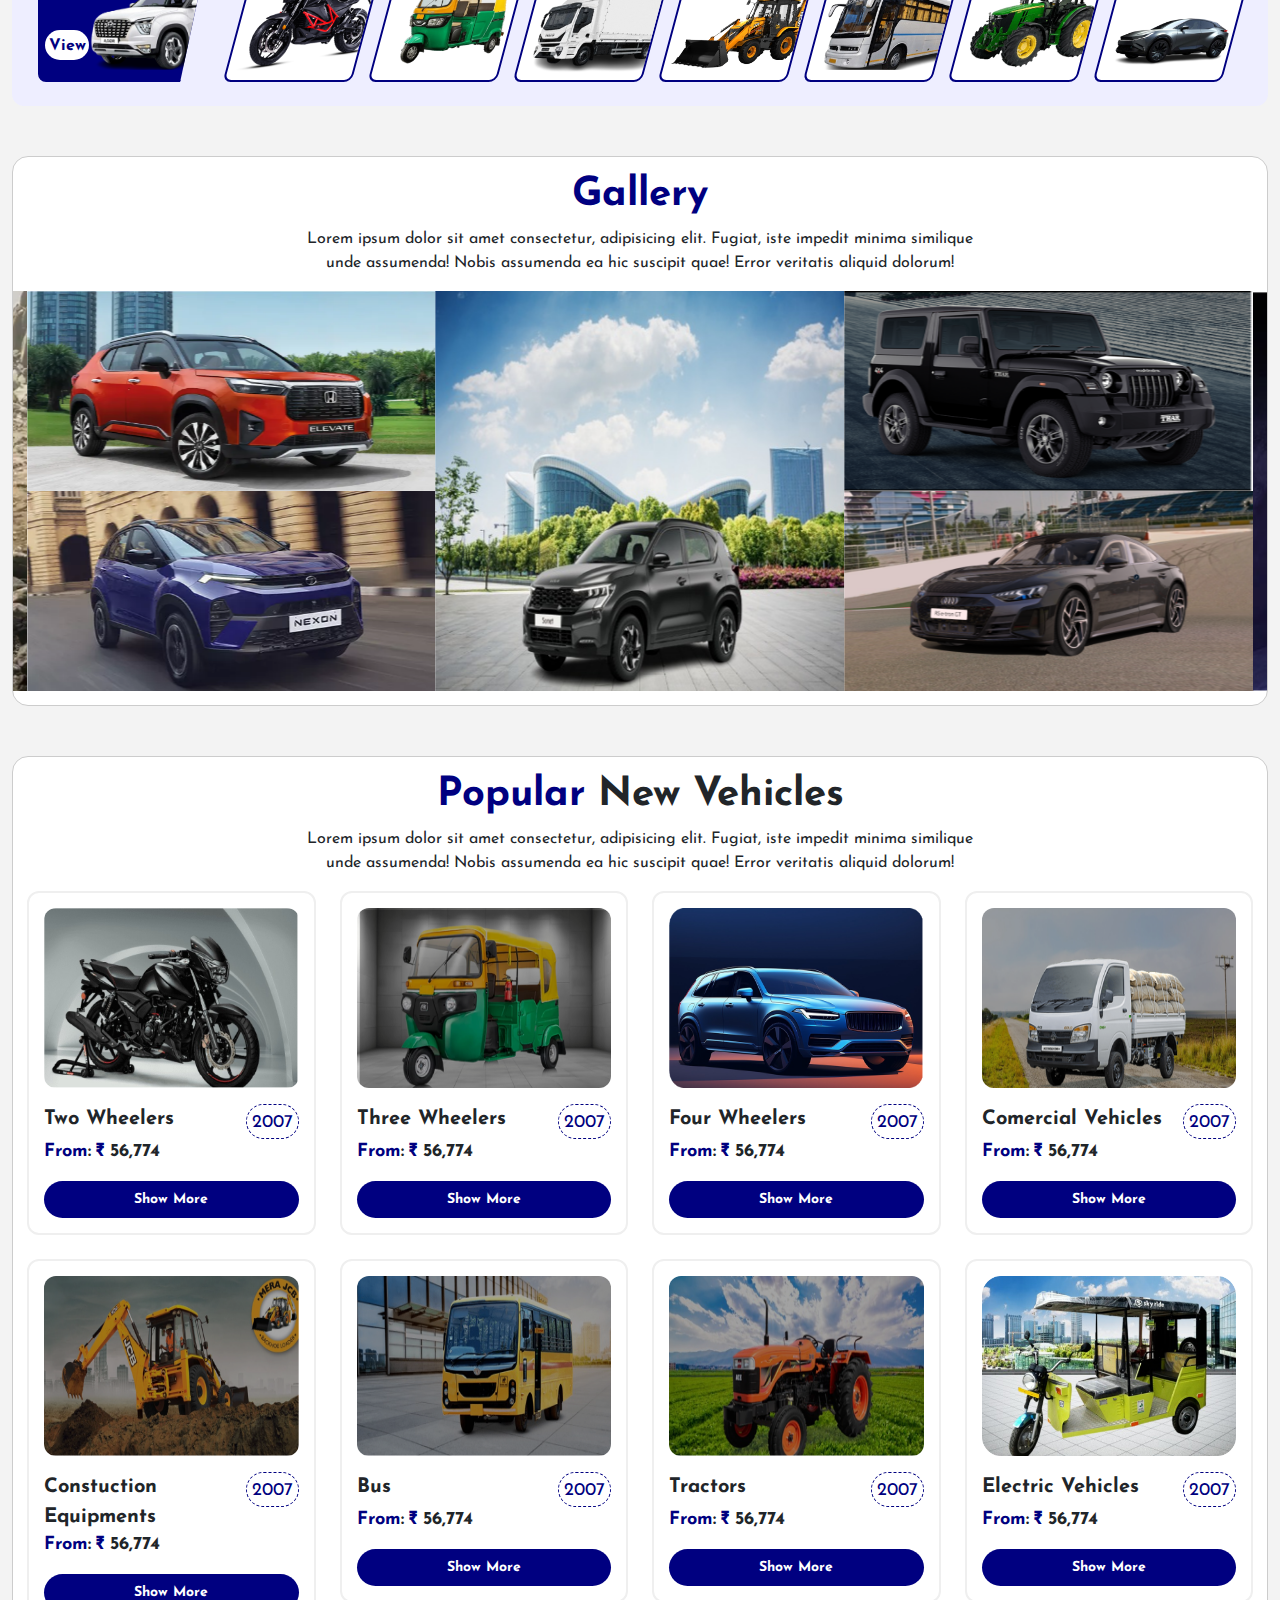
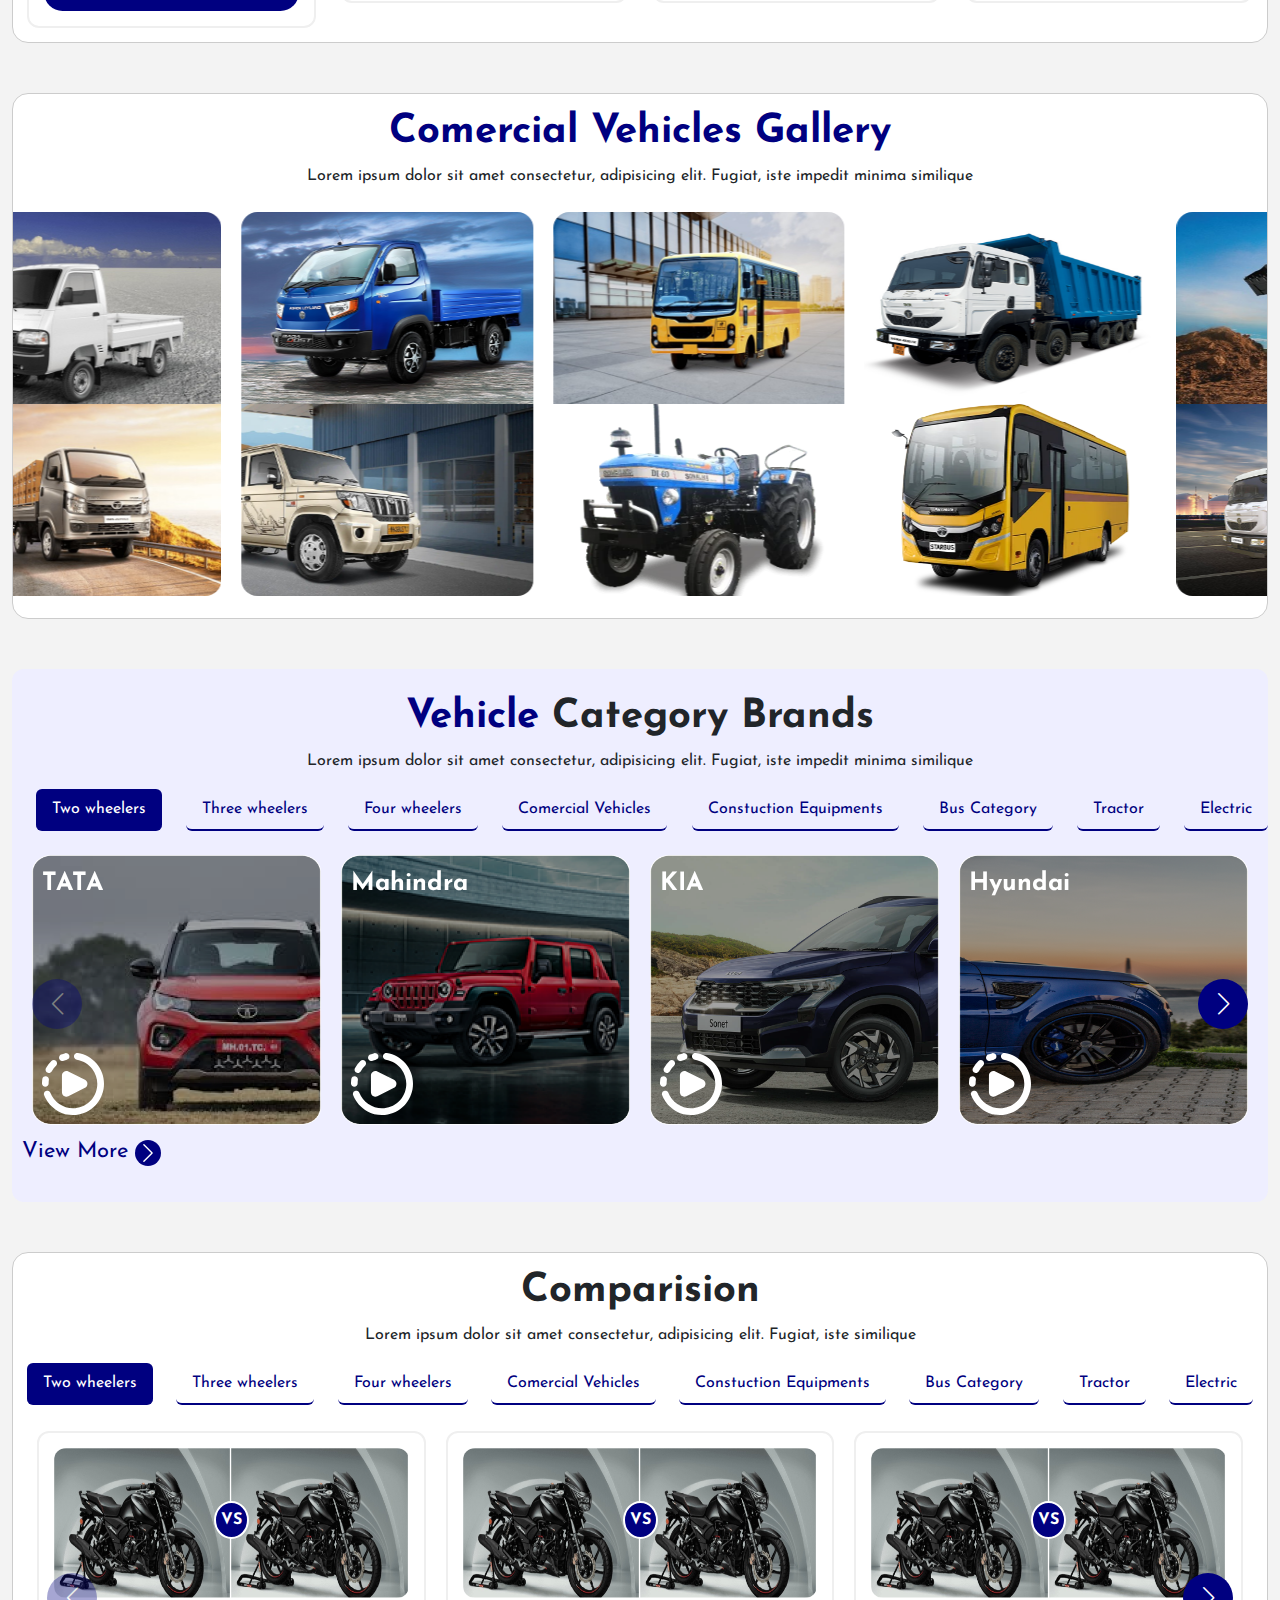
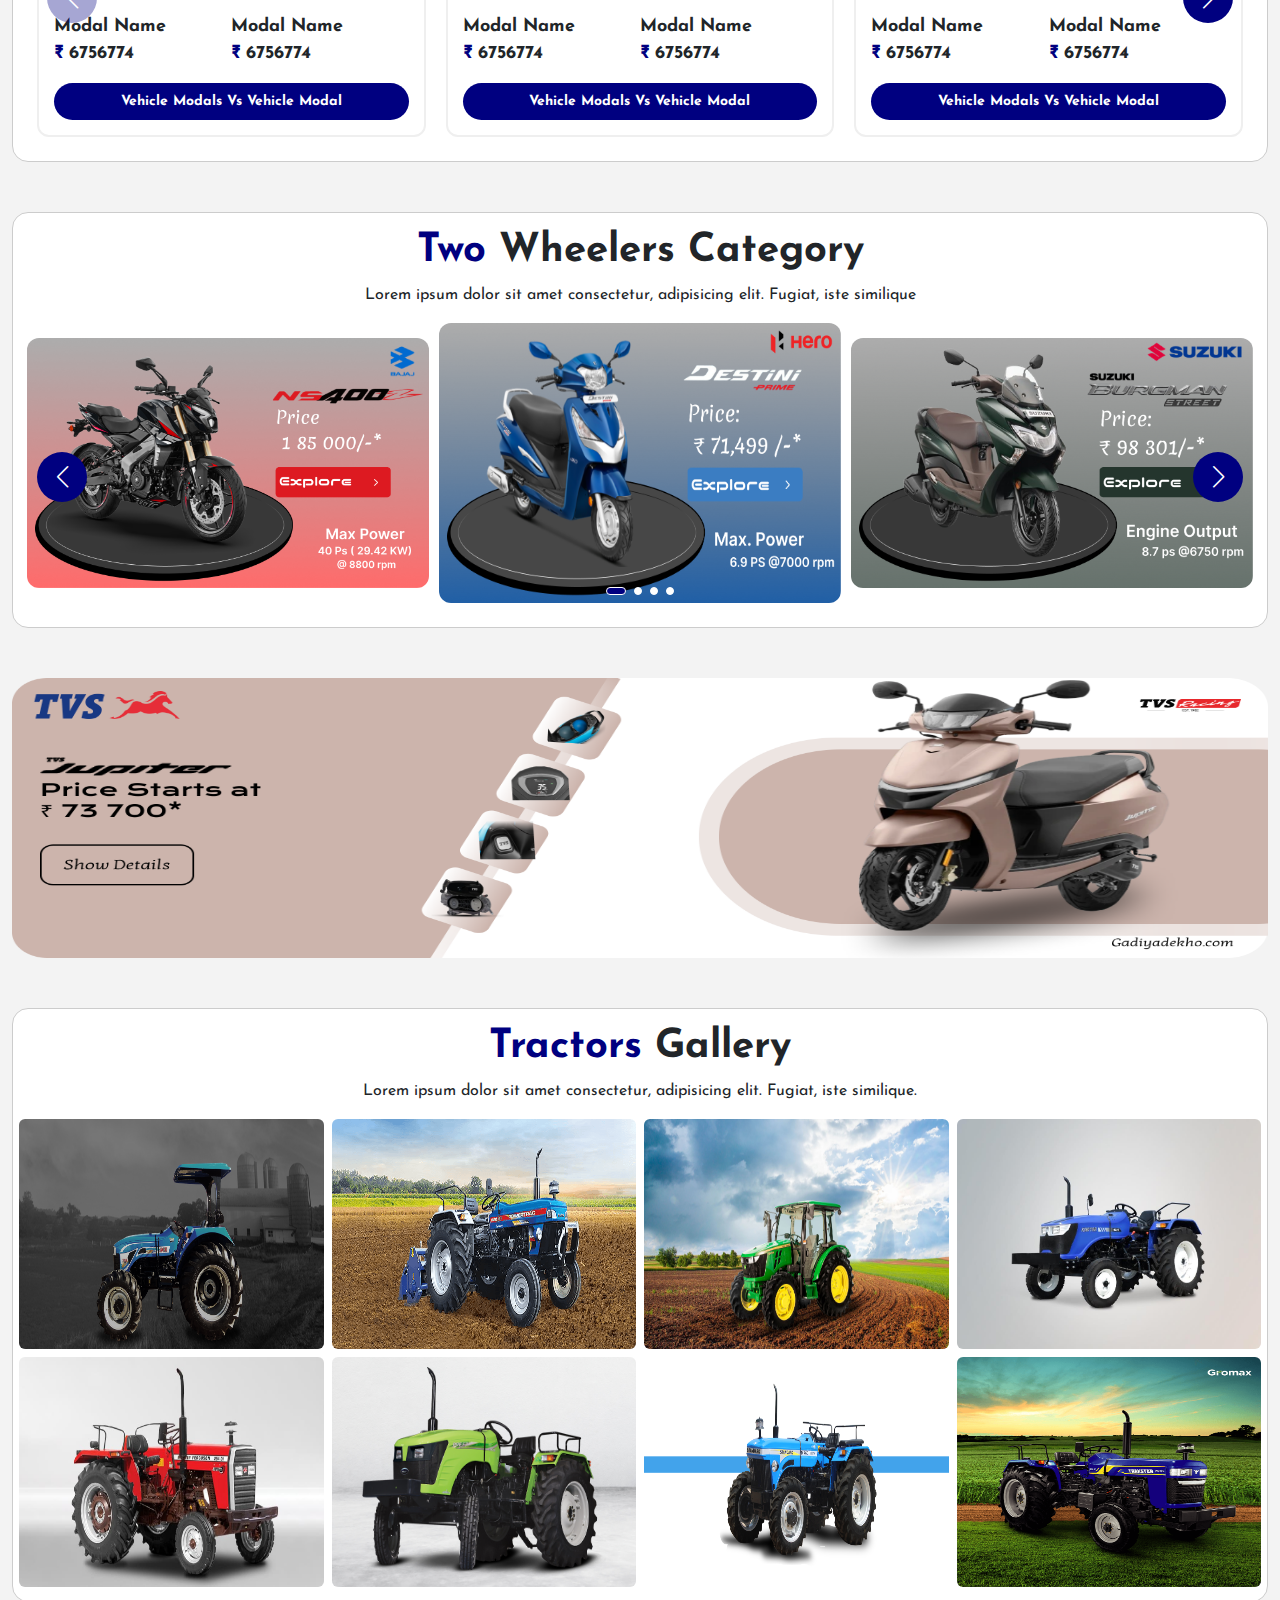
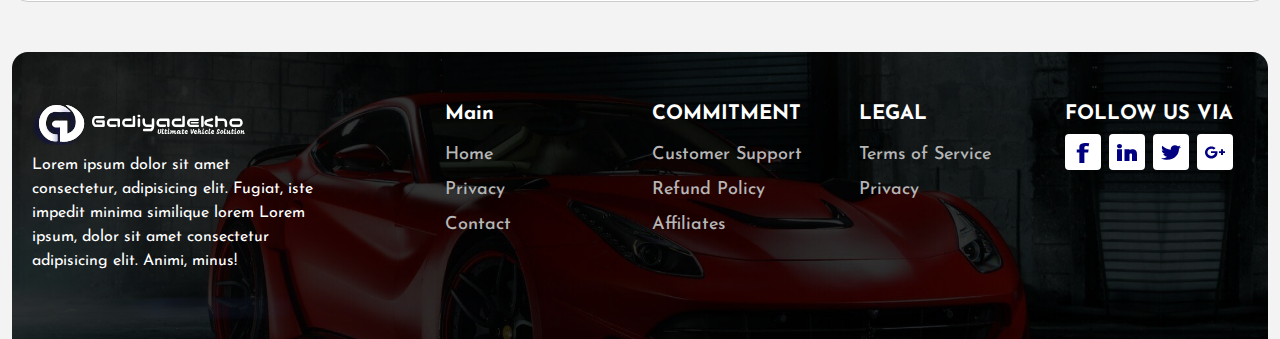
==== commit b86b3ab1: "update" ====
--- a/index.html
+++ b/index.html
@@ -150,16 +150,16 @@
                     </ul>
                     <div class="login-nav d-flex align-items-center gap-3">
                         <div class="nav-icon">
-                            <a href="#" class="d-md-flex d-none"><svg width="21" height="21" viewBox="0 0 21 21" fill="none"
+                            <a href="#" title="search" class="d-md-flex d-none"><svg width="21" height="21" viewBox="0 0 21 21" fill="none"
                                 xmlns="http://www.w3.org/2000/svg">
                                 <path fill-rule="evenodd" clip-rule="evenodd"
                                     d="M14.8301 13.6155L20.2101 18.9955C20.3992 19.1848 20.5054 19.4414 20.5053 19.7089C20.5052 19.9764 20.3989 20.2329 20.2096 20.422C20.0204 20.6111 19.7638 20.7173 19.4963 20.7172C19.2288 20.7171 18.9722 20.6108 18.7831 20.4215L13.4031 15.0415C11.7948 16.2872 9.77242 16.8734 7.74727 16.6809C5.72211 16.4884 3.84637 15.5316 2.50162 14.0052C1.15687 12.4787 0.444129 10.4974 0.508391 8.46409C0.572652 6.43082 1.40909 4.4984 2.84754 3.05995C4.286 1.62149 6.21842 0.785055 8.25168 0.720793C10.285 0.656532 12.2663 1.36927 13.7927 2.71402C15.3192 4.05877 16.276 5.93452 16.4685 7.95967C16.661 9.98482 16.0748 12.0073 14.8291 13.6155M8.50514 14.7165C10.0964 14.7165 11.6226 14.0844 12.7478 12.9592C13.873 11.834 14.5051 10.3078 14.5051 8.71654C14.5051 7.12524 13.873 5.59912 12.7478 4.4739C11.6226 3.34868 10.0964 2.71654 8.50514 2.71654C6.91384 2.71654 5.38772 3.34868 4.2625 4.4739C3.13728 5.59912 2.50514 7.12524 2.50514 8.71654C2.50514 10.3078 3.13728 11.834 4.2625 12.9592C5.38772 14.0844 6.91384 14.7165 8.50514 14.7165Z"
                                     fill="#000080" />
                             </svg></a>
-                            <a href="#"><svg xmlns="http://www.w3.org/2000/svg" width="21" height="16" fill="#000080" class="bi bi-bell-fill" viewBox="0 0 16 16">
+                            <a href="#" title="Notification"><svg xmlns="http://www.w3.org/2000/svg" width="21" height="16" fill="#000080" class="bi bi-bell-fill" viewBox="0 0 16 16">
                                 <path d="M8 16a2 2 0 0 0 2-2H6a2 2 0 0 0 2 2m.995-14.901a1 1 0 1 0-1.99 0A5 5 0 0 0 3 6c0 1.098-.5 6-2 7h14c-1.5-1-2-5.902-2-7 0-2.42-1.72-4.44-4.005-4.901"/>
                               </svg></a>
-                            <a href="#"><svg xmlns="http://www.w3.org/2000/svg" width="21" height="21" fill="#000080" class="bi bi-person-circle" viewBox="0 0 16 16">
+                            <a href="#" title="Show Account"><svg xmlns="http://www.w3.org/2000/svg" width="21" height="21" fill="#000080" class="bi bi-person-circle" viewBox="0 0 16 16">
                                 <path d="M11 6a3 3 0 1 1-6 0 3 3 0 0 1 6 0"/>
                                 <path fill-rule="evenodd" d="M0 8a8 8 0 1 1 16 0A8 8 0 0 1 0 8m8-7a7 7 0 0 0-5.468 11.37C3.242 11.226 4.805 10 8 10s4.757 1.225 5.468 2.37A7 7 0 0 0 8 1"/>
                               </svg></a>
@@ -170,10 +170,8 @@
                 <div class="bottom-nav d-md-flex d-none">
                     <ul class="m-0 p-0 d-flex align-items-center justify-content-center gap-3">
                         <li><a class="text-decoration-none text-white fw-semibold" href="#">TRAFFIC RULES</a></li>
-                        <li><a class="text-decoration-none text-white fw-semibold" href="#">IMPORTANCE OF INSURANCE</a>
-                        </li>
+                        <li><a class="text-decoration-none text-white fw-semibold" href="#">IMPORTANCE OF INSURANCE</a></li>
                         <li><a class="text-decoration-none text-white fw-semibold" href="#">DEALER POINT</a></li>
-                        <li><a class="text-decoration-none text-white fw-semibold" href="#">SELL</a></li>
                         <li><a class="text-decoration-none text-white fw-semibold" href="#">VEHICLE LOAN</a></li>
                     </ul>
                 </div>
@@ -671,7 +669,7 @@
                 similique <br class="d-none d-md-none" /><span class="d-md-flex align-items-center justify-content-center d-none"> unde assumenda! Nobis assumenda ea hic suscipit quae! Error veritatis aliquid dolorum!</span>
             </p>
             <div>
-                <ul class="nav nav-pills mb-3 d-flex flex-nowrap over-scroll" id="pills-tab" role="tablist">
+                <ul class="nav nav-pills mb-3 d-flex flex-nowrap over-scroll justify-content-between" id="pills-tab" role="tablist">
                     <li class="nav-item" role="presentation">
                         <button class="nav-link active" id="pills-2w-tab" data-bs-toggle="pill"
                             data-bs-target="#pills-2w" type="button" role="tab" aria-controls="pills-2w"
@@ -699,7 +697,7 @@
                     </li>
                     <li class="nav-item" role="presentation">
                         <button class="nav-link" id="pills-bus-tab" data-bs-toggle="pill" data-bs-target="#pills-bus"
-                            type="button" role="tab" aria-controls="pills-bus" aria-selected="false">Bus</button>
+                            type="button" role="tab" aria-controls="pills-bus" aria-selected="false">Bus Category</button>
                     </li>
                     <li class="nav-item" role="presentation">
                         <button class="nav-link" id="pills-tractor-tab" data-bs-toggle="pill"
@@ -3319,7 +3317,7 @@
                 similique 
             </p>
             <div>
-                <ul class="nav nav-pills mb-1 ps-4 d-flex flex-nowrap over-scroll" id="pills-tab" role="tablist">
+                <ul class="nav nav-pills mb-1 ps-4 justify-content-between d-flex flex-nowrap over-scroll" id="pills-tab" role="tablist">
                     <li class="nav-item" role="presentation">
                         <button class="nav-link active" id="pills-2wb-tab" data-bs-toggle="pill"
                             data-bs-target="#pills-2wb" type="button" role="tab" aria-controls="pills-2wb"
@@ -3347,7 +3345,7 @@
                     </li>
                     <li class="nav-item" role="presentation">
                         <button class="nav-link" id="pills-busb-tab" data-bs-toggle="pill" data-bs-target="#pills-busb"
-                            type="button" role="tab" aria-controls="pills-busb" aria-selected="false">Bus</button>
+                            type="button" role="tab" aria-controls="pills-busb" aria-selected="false">Bus Category</button>
                     </li>
                     <li class="nav-item" role="presentation">
                         <button class="nav-link" id="pills-tractorb-tab" data-bs-toggle="pill"
@@ -4445,7 +4443,7 @@
                 similique 
             </p>
             <div>
-                <ul class="nav nav-pills mb-3 d-flex flex-nowrap over-scroll" id="pills-tab" role="tablist">
+                <ul class="nav nav-pills mb-3 d-flex flex-nowrap over-scroll justify-content-between" id="pills-tab" role="tablist">
                     <li class="nav-item" role="presentation">
                         <button class="nav-link active" id="pills-2wc-tab" data-bs-toggle="pill"
                             data-bs-target="#pills-2wc" type="button" role="tab" aria-controls="pills-2wc"
@@ -4473,7 +4471,7 @@
                     </li>
                     <li class="nav-item" role="presentation">
                         <button class="nav-link" id="pills-busc-tab" data-bs-toggle="pill" data-bs-target="#pills-busc"
-                            type="button" role="tab" aria-controls="pills-busc" aria-selected="false">Bus</button>
+                            type="button" role="tab" aria-controls="pills-busc" aria-selected="false">Bus Category</button>
                     </li>
                     <li class="nav-item" role="presentation">
                         <button class="nav-link" id="pills-tractorc-tab" data-bs-toggle="pill"
@@ -5730,7 +5728,7 @@
             <p class="text-center">Lorem ipsum dolor sit amet consectetur, adipisicing elit. Fugiat, iste 
                 similique 
             </p>
-            <div style="min-height: 350px;">
+            <div class="slider-2w-h">
                 <div class="swiper swiper-2w">
                     <div class="swiper-wrapper">
                         <div class="swiper-slide two-w-slider">
@@ -5840,7 +5838,7 @@
                 </div>
             </div>
         </div>
-    </section>
+       </section>
         <!-- Footer -->
         <footer class="mt-50 bg-foot">
             <div class="row justify-content-between">
--- a/assets/css/style.css
+++ b/assets/css/style.css
@@ -44,7 +44,7 @@
     padding:0 10px;
 }
 .mt-head{
-    margin-top: 130px;
+    margin-top: 110px;
 }
 .color-blue {
     color: #000080;
@@ -62,9 +62,10 @@
 }
 .info-nav{
     display: flex;
+    justify-content: space-between;
+    padding-top: 10px;
     align-items: center;
-    justify-content: space-between;
-    height: 30px;
+    height: 40px;
     /* background: #f7f7f7; */
 }
 .info-nav li a{
@@ -136,7 +137,7 @@
 
 .bottom-nav {
     background: #00008088;
-    height: 40px;
+    height: 50px;
     border-radius: 8px 8px 0px 0;
     display: flex;
     align-items: center;
@@ -224,7 +225,7 @@
     box-shadow: 0px 0px 15px 1px #ccc;
 }
 nav {
-    height: 130px;
+    height: 150px;
     max-width: 1435px;
     margin: 0 auto;
 }
@@ -916,7 +917,7 @@
 /* ================================================= Comparision Cards ================================================= */
 
 .popular-cv-card{
-    padding: 10px;
+    padding: 15px;
     background: white;
     border-radius: 12px;
     border: 2px solid #efefef;
@@ -926,7 +927,7 @@
     box-shadow: -0.89px 4.46px 15.57px 0px #2926A666;
 }
 .popular-cv-card img{
-    height: 120px;
+    height: 150px;
     width: 50%;
 }
 .popular-cv-card p{
@@ -1144,6 +1145,111 @@
     height: 320px;
     cursor: pointer;
 }
+.Search-bar-home{
+    border: 2px solid #000;
+    border-radius: 30px;
+    width: 100%;
+    padding: 8px;
+}
+.Search-bar-home ul li a{
+    padding: 0 10px;
+}
+.Search-bar-home ul{
+    border-right: 2px solid #000;
+}
+.Search-bar-home input{
+        outline: none !important;
+        margin-left: 10px;
+        border: 0;
+        width: 60%;
+}
+.two-w-slider img{
+height: 285px !important;
+border-radius: 12px;
+transition: .4s;
+cursor: pointer;
+}
+
+.swiper-2w .swiper-wrapper .swiper-slide-active img{
+    height: 330px !important;
+}
+.swiper-2w .swiper-wrapper{
+    align-items: center;
+}
+.swiper-2w .swiper-pagination-bullets.swiper-pagination-horizontal{
+    bottom: 0% !important;
+    left: 0% !important;
+}
+/* =============================================Tractor category  gallery============================================= */
+.tractor-container {
+    position: relative;
+}
+
+.tractor-container .overlay {
+    position: absolute;
+    top: 0;
+    left: 0;
+    right: 0;
+    bottom: 0;
+    background-color: rgba(0, 0, 0, 0.5);
+    opacity: 0;
+    display: flex;
+    justify-content: center;
+    align-items: center;
+    transition: opacity 0.3s ease;
+}
+
+.tractor-container:hover .overlay {
+    opacity: 1;
+}
+
+.overlay-content {
+    color: white;
+    text-align: center;
+}
+
+.overlay-content p {
+    font-size: 1.2rem;
+    margin-bottom: 10px;
+}
+
+.overlay-content button {
+    font-size: 0.9rem;
+    background: #000080;
+    border: 0;
+}
+.slider-2w-h{
+    min-height: 350px;
+}
+@media (max-width:1440px) {
+    .info-nav{
+        height: 40px;
+    }
+    .slider-2w-h{
+        min-height: 290px;
+    }
+    .bottom-nav{
+        height: 30px;
+    }
+    .main-nav{
+        height: 55px;
+    }
+    nav{
+         height: 125px;
+   }
+   .bg-brand{
+    height: 270px;
+   }
+   .tvs-banner img{
+    height: 280px;
+   }
+   .two-w-slider img{
+    height: 250px !important;
+   }
+   .swiper-2w .swiper-wrapper .swiper-slide-active img{
+    height: 280px !important;
+}
+}
 @media (max-width:1280px) {
     .nav-pills{
         gap: 10px;
@@ -1322,77 +1428,4 @@
     .tvs-banner img{
         height: 140px;
     }
-}
-.Search-bar-home{
-    border: 2px solid #000;
-    border-radius: 30px;
-    width: 100%;
-    padding: 8px;
-}
-.Search-bar-home ul li a{
-    padding: 0 10px;
-}
-.Search-bar-home ul{
-    border-right: 2px solid #000;
-}
-.Search-bar-home input{
-        outline: none !important;
-        margin-left: 10px;
-        border: 0;
-        width: 60%;
-}
-.two-w-slider img{
-height: 285px !important;
-border-radius: 12px;
-transition: .4s;
-cursor: pointer;
-}
-
-.swiper-2w .swiper-wrapper .swiper-slide-active img{
-    height: 330px !important;
-}
-.swiper-2w .swiper-wrapper{
-    align-items: center;
-}
-.swiper-2w .swiper-pagination-bullets.swiper-pagination-horizontal{
-    bottom: 0% !important;
-    left: 0% !important;
-}
-/* =============================================Tractor category  gallery============================================= */
-.tractor-container {
-    position: relative;
-}
-
-.tractor-container .overlay {
-    position: absolute;
-    top: 0;
-    left: 0;
-    right: 0;
-    bottom: 0;
-    background-color: rgba(0, 0, 0, 0.5);
-    opacity: 0;
-    display: flex;
-    justify-content: center;
-    align-items: center;
-    transition: opacity 0.3s ease;
-}
-
-.tractor-container:hover .overlay {
-    opacity: 1;
-}
-
-.overlay-content {
-    color: white;
-    text-align: center;
-}
-
-.overlay-content p {
-    font-size: 1.2rem;
-    margin-bottom: 10px;
-}
-
-.overlay-content button {
-    font-size: 0.9rem;
-    background: #000080;
-    border: 0;
-}
+}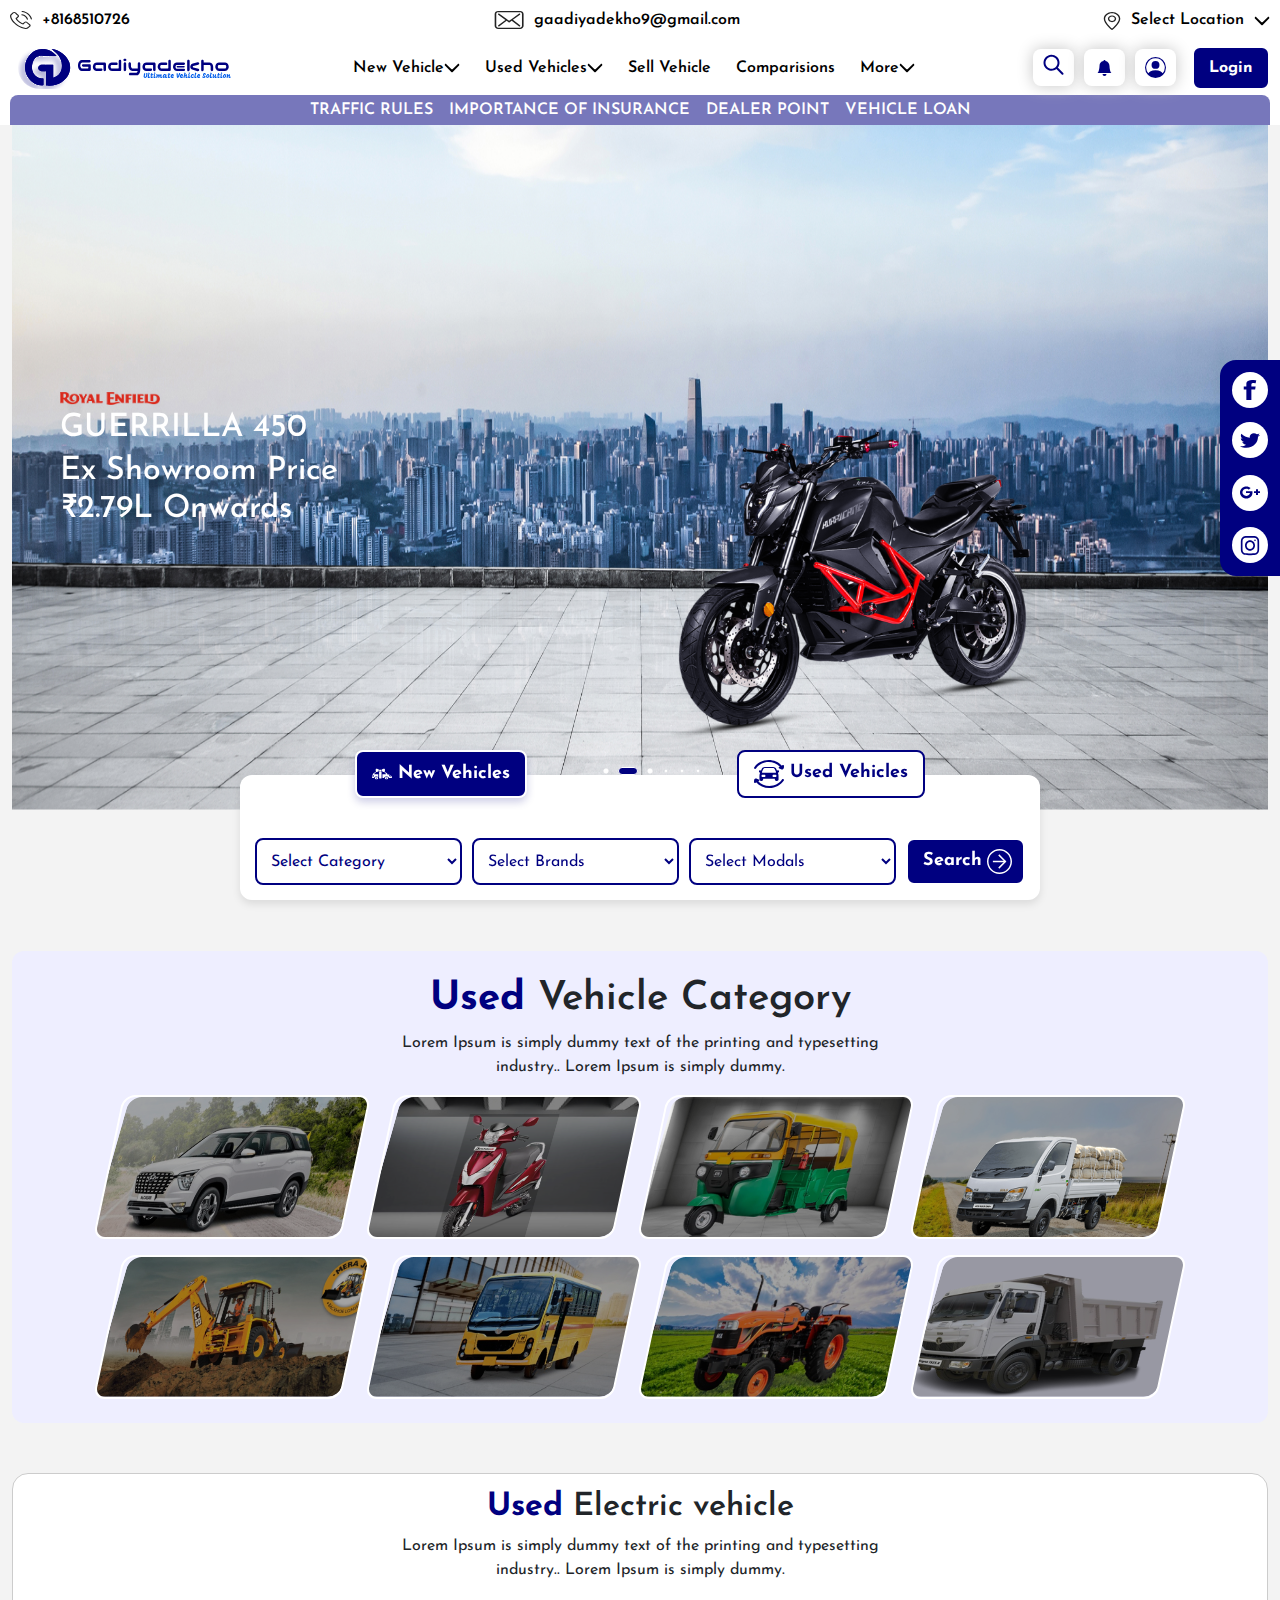
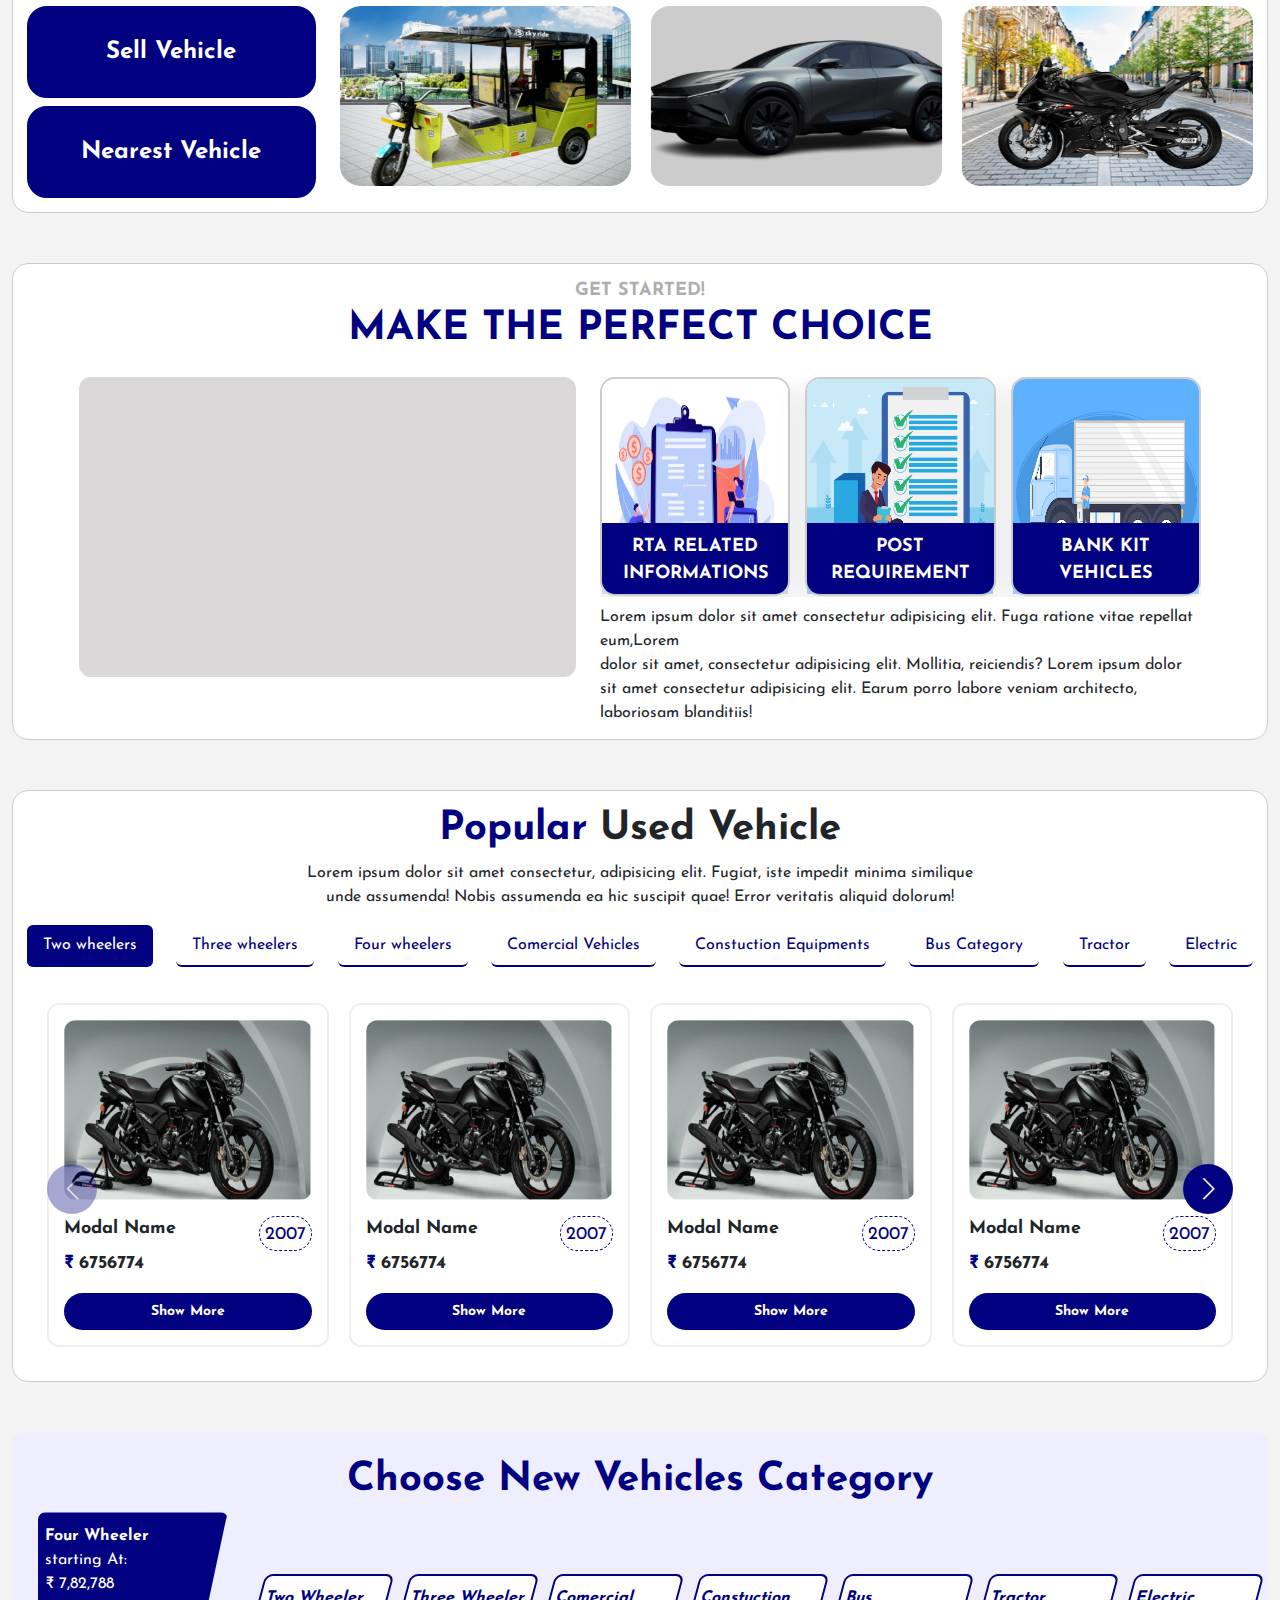
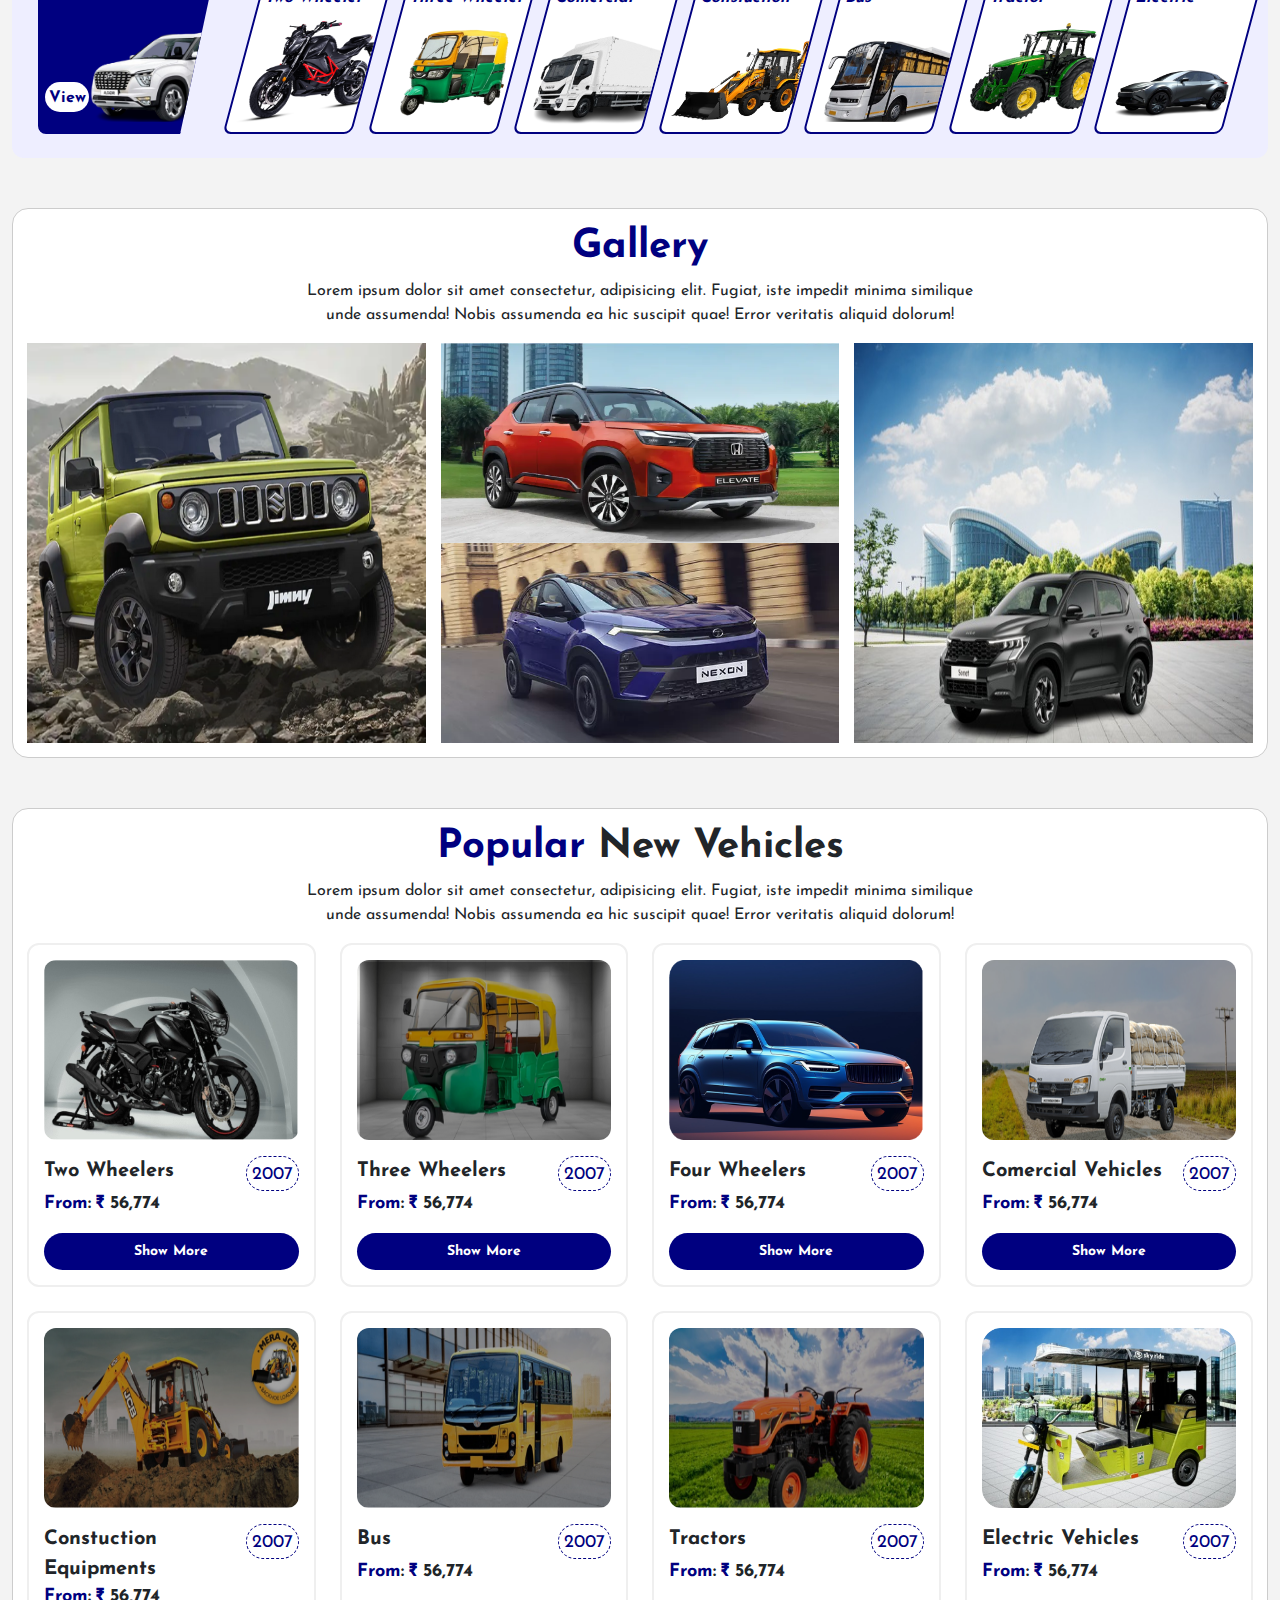
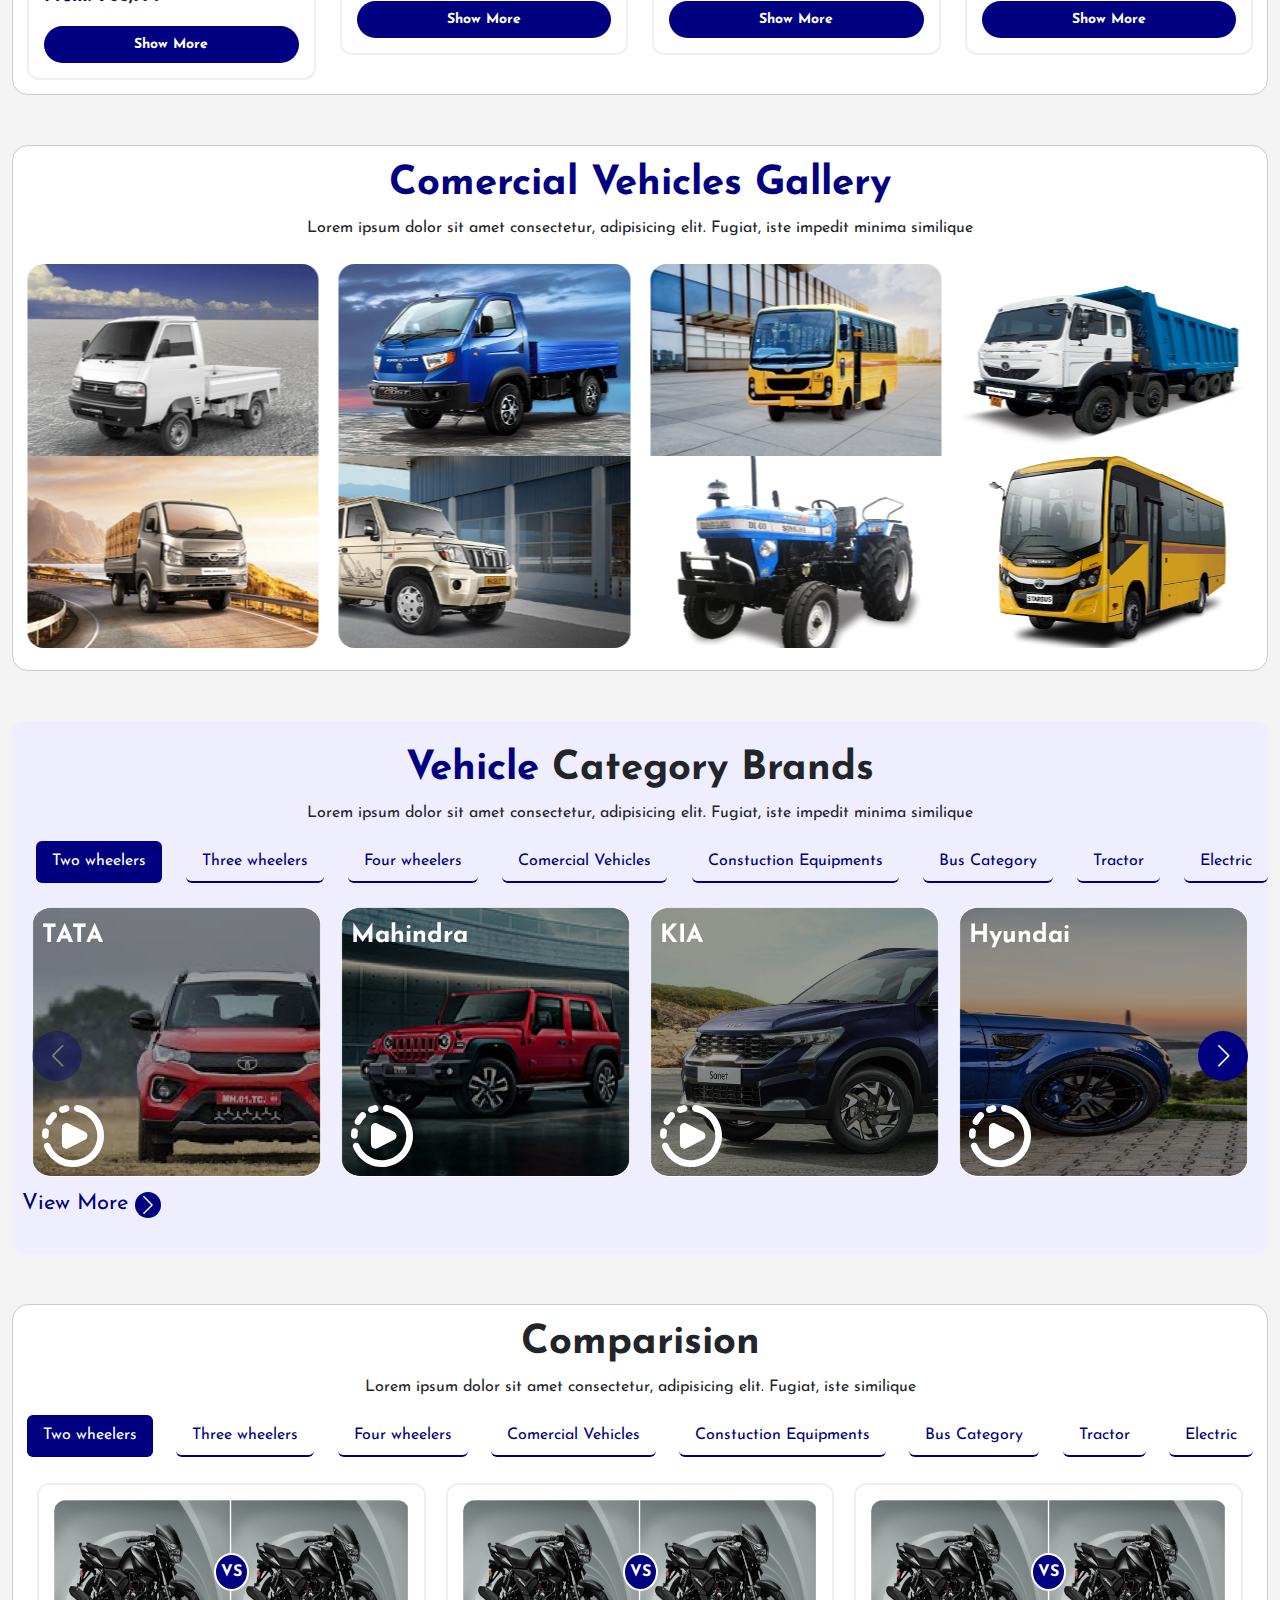
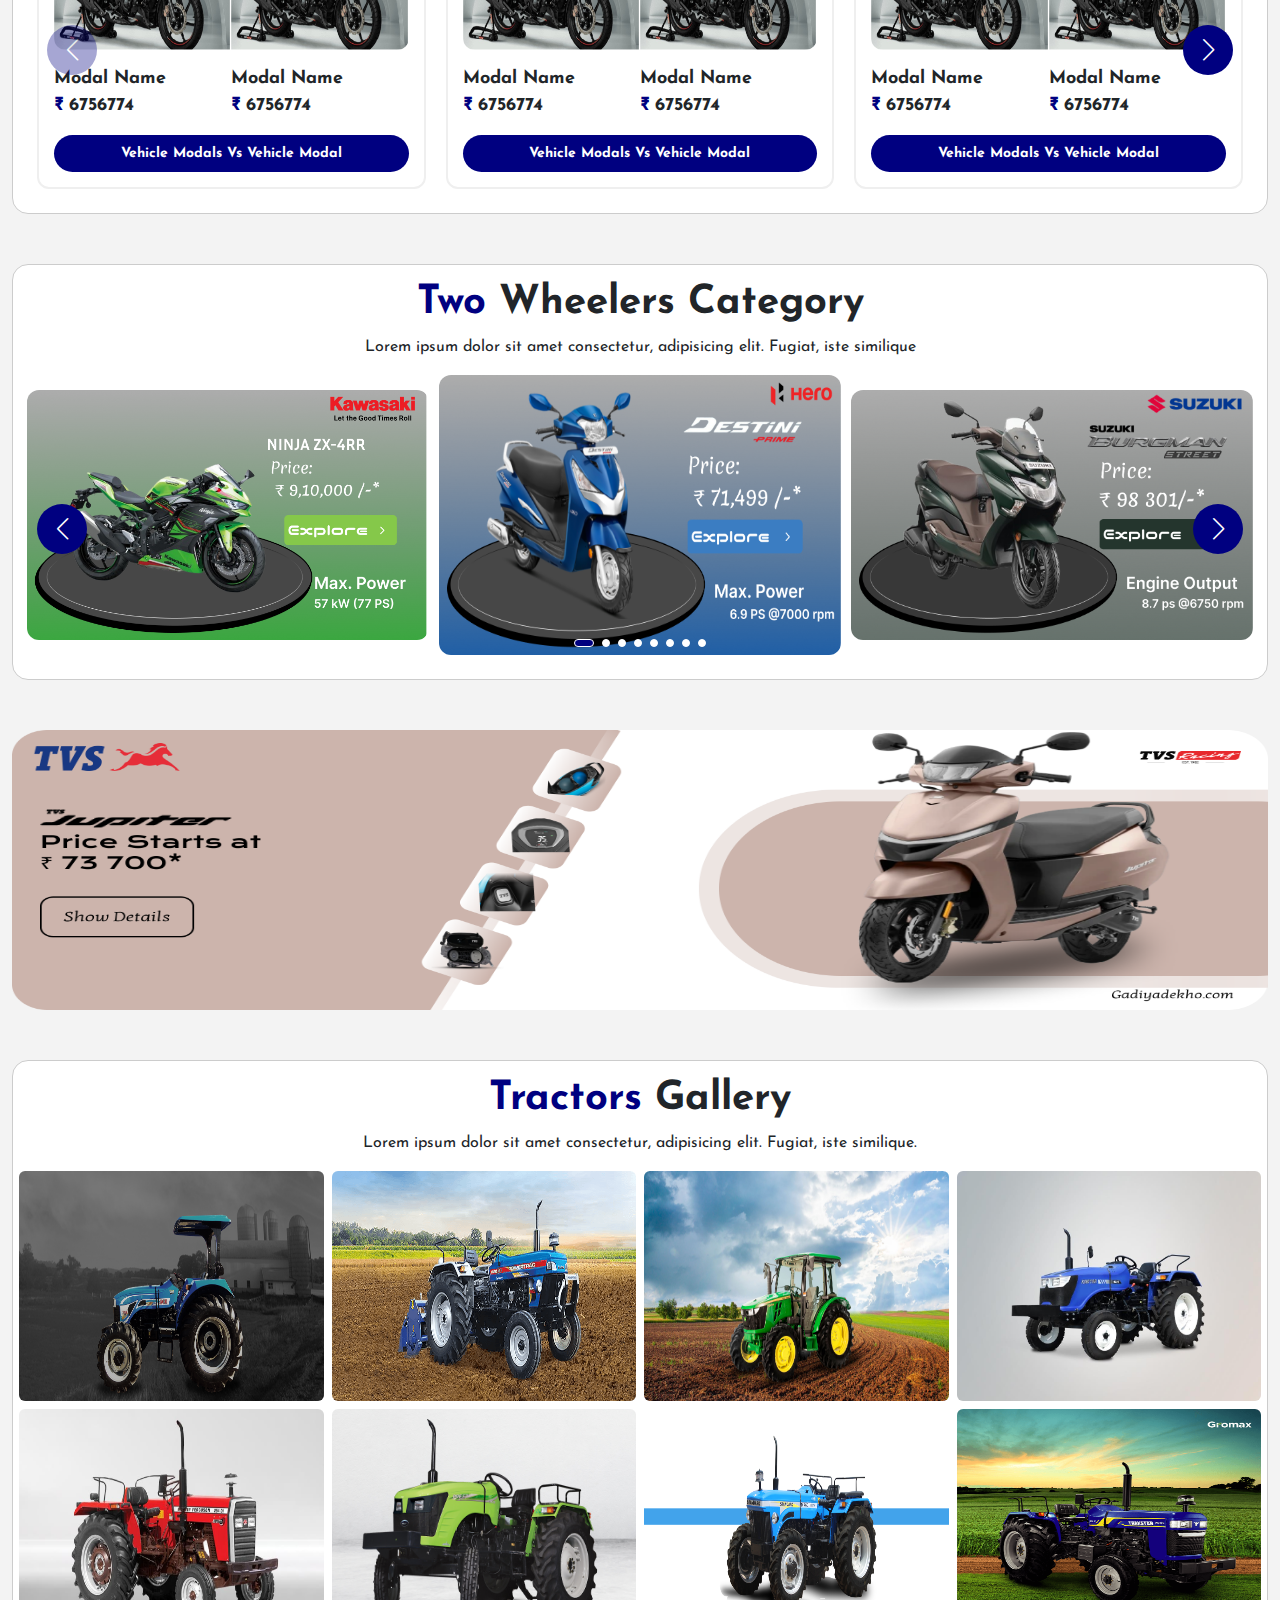
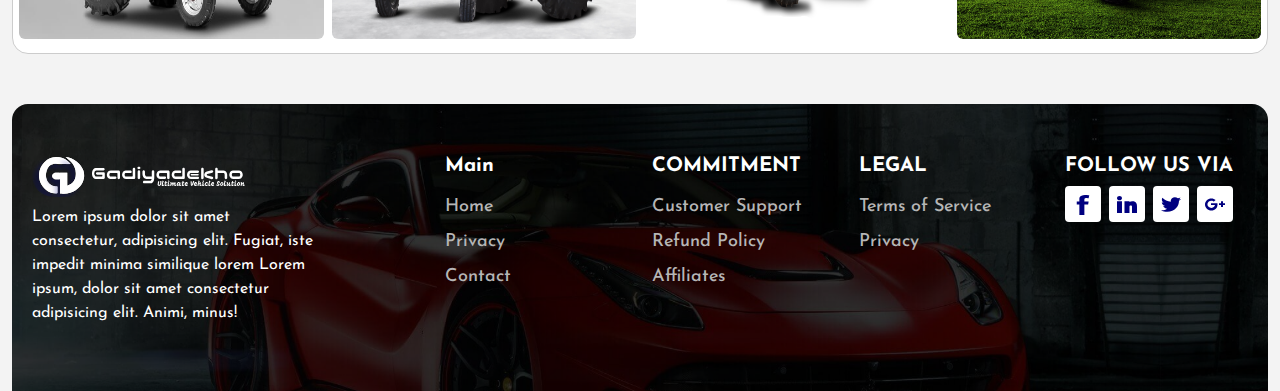
==== commit 18173fd1: "update" ====
--- a/index.html
+++ b/index.html
@@ -568,7 +568,7 @@
             <div class="row mt-sm-4 mt-2">
                 <div class="col-3 d-lg-block d-none">
                     <div class=" d-flex align-items-center flex-column gap-2">
-                        <button class="electric-btn">Sell Electric Vehicle</button>
+                        <button class="electric-btn">Sell Vehicle</button>
                         <button class="electric-btn">Nearest Vehicle</button>
                     </div>
                 </div>
@@ -624,40 +624,67 @@
                 <div class="col-md-5 col-12">
                     <video id="hover-video" style="border-radius: 12px; object-fit: cover;" class="video-sell" width="100%" height="300" autoplay loop>
                         <source src="./assets/Images/video-website-front.mp4" type="video/mp4">
-                        Your browser does not support the video tag.
                     </video>
                 </div>
                 <div class="col-md-6 col-12">
-                    <div class="swiper swiper-perfect">
+                    <div class="swiper swiper-container" style="overflow: hidden; height: 220px;">
                         <div class="swiper-wrapper">
-                            <div class="swiper-slide">
-                                <div class="main-card d-flex align-items-center justify-content-center flex-column gap-3">
-                                    <img src="./assets/Images/sale-vehicle-icon.png" alt="sale">
-                                    <p class="m-0">Sale Vehicle</p>
-                                </div>
-                            </div>
-                            <div class="swiper-slide">
-                                <div class="main-card d-flex align-items-center justify-content-center flex-column gap-3">
-                                    <img src="./assets/Images/rta-icon.png" alt="rta">
-                                    <p class="m-0">RTA Related Informations</p>
-                                </div>
-                            </div>
-                            <div class="swiper-slide">
-                                <div class="main-card d-flex align-items-center justify-content-center flex-column gap-3">
-                                    <img src="./assets/Images/nearest-vehicle-icon.png" alt="Nearest">
-                                    <p class="m-0">Nearest Vehicle</p>
-                                </div>
-                            </div>
-                            <div class="swiper-slide">
-                                <div class="main-card d-flex align-items-center justify-content-center flex-column gap-3">
-                                    <img src="./assets/Images/requirements.jpg" alt="requirment">
-                                    <p class="m-0">Post your requirement</p>
-                                </div>
-                            </div>
+                          <div class="swiper-slide">
+                            <div class="content-wrapper">
+                              <div class="info-container">
+                                <div class="avatar-section">
+                                  <img src="./assets/Images/rta-icon.png" alt="RTA Related Information">
+                                </div>
+                              </div>
+                              <div class="action-layer">
+                                <p class="primary-heading text-uppercase">RTA RELATED Informations</p>
+                                <button class="secondary-btn">Get RTA Info</button>
+                              </div>
+                            </div>
+                          </div>
+                          <div class="swiper-slide">
+                            <div class="content-wrapper">
+                              <div class="info-container">
+                                <div class="avatar-section">
+                                  <img src="./assets/Images/requirements.jpg" alt="Post Your Requirement">
+                                </div>
+                              </div>
+                              <div class="action-layer">
+                                <p class="primary-heading text-uppercase">Post Requirement</p>
+                                <button class="secondary-btn">Submit Now</button>
+                              </div>
+                            </div>
+                          </div>
+                          <div class="swiper-slide">
+                            <div class="content-wrapper">
+                              <div class="info-container">
+                                <div class="avatar-section">
+                                  <img src="./assets/Images/bankkit.png" alt="Post Your Requirement">
+                                </div>
+                              </div>
+                              <div class="action-layer">
+                                <p class="primary-heading text-uppercase">Bank kit Vehicles</p>
+                                <button class="secondary-btn">Submit Now</button>
+                              </div>
+                            </div>
+                          </div>
+                          <div class="swiper-slide d-md-none d-inline-flex">
+                            <div class="content-wrapper">
+                              <div class="info-container">
+                                <div class="avatar-section">
+                                  <img src="./assets/Images/nearest-vehicle-icon.png" alt="Nearest Vehicle">
+                                </div>
+                              </div>
+                              <div class="action-layer">
+                                <p class="primary-heading text-uppercase">Nearest Vehicles</p>
+                                <button class="secondary-btn">Locate</button>
+                              </div>
+                            </div>
+                          </div>
                         </div>
                         <div class="swiper-pagination"></div>
-                    </div>
-                    <p class="m-0 text-center text-md-start">Lorem ipsum dolor sit amet consectetur adipisicing elit. Fuga ratione vitae repellat eum,Lorem <span class="d-md-flex d-none">dolor sit amet, consectetur adipisicing elit. Mollitia, reiciendis? Lorem ipsum dolor sit amet consectetur adipisicing elit. Earum porro labore veniam architecto, laboriosam blanditiis!</span>
+                      </div>
+                    <p class="m-0 text-center text-md-start pt-2">Lorem ipsum dolor sit amet consectetur adipisicing elit. Fuga ratione vitae repellat eum,Lorem <span class="d-md-flex d-none">dolor sit amet, consectetur adipisicing elit. Mollitia, reiciendis? Lorem ipsum dolor sit amet consectetur adipisicing elit. Earum porro labore veniam architecto, laboriosam blanditiis!</span>
                         </p>
                 </div>
             </div>
@@ -1846,7 +1873,7 @@
             <p class="text-center">Lorem ipsum dolor sit amet consectetur, adipisicing elit. Fugiat, iste impedit minima
                 similique <br class="d-lg-flex d-none" /> unde assumenda! Nobis assumenda ea hic suscipit quae! Error veritatis aliquid dolorum!
             </p>
-            <div class="swiper-container gallery-slide">
+            <div class="swiper-container swiper gallery-slide">
                 <div class="swiper-wrapper">
                     <div class="swiper-slide">
                         <div class="gallery single">
@@ -5723,7 +5750,7 @@
             </div>
         </section>
          <!-- Two-wheeler-category -->
-         <section class="mt-50 sec-bg">
+        <section class="mt-50 sec-bg">
             <h2 class="head-line text-center fw-bold"><span class="color-blue">Two</span> Wheelers Category</h2>
             <p class="text-center">Lorem ipsum dolor sit amet consectetur, adipisicing elit. Fugiat, iste 
                 similique 
@@ -5732,16 +5759,28 @@
                 <div class="swiper swiper-2w">
                     <div class="swiper-wrapper">
                         <div class="swiper-slide two-w-slider">
-                            <img class="w-100 two-w-category" src="./assets/Images/hero-destini-scooty.png" alt="">
+                            <img class="w-100 two-w-category" src="./assets/Images/hero-destini-scooty.png" alt="two-w-category">
                         </div>
                         <div class="swiper-slide two-w-slider">
-                            <img class="w-100 two-w-category" src="./assets/Images/suzuki-scooty.png" alt="">
+                            <img class="w-100 two-w-category" src="./assets/Images/suzuki-scooty.png" alt="two-w-category">
                         </div>
                         <div class="swiper-slide two-w-slider">
-                            <img class="w-100 two-w-category" src="./assets/Images/royal-enfield-bullet.png" alt="">
+                            <img class="w-100 two-w-category" src="./assets/Images/royal-enfield-bullet.png" alt="two-w-category">
                         </div>
                         <div class="swiper-slide two-w-slider">
-                            <img class="w-100 two-w-category" src="./assets/Images/bajaj-ns400-bike.png" alt="">
+                            <img class="w-100 two-w-category" src="./assets/Images/2w-category4.png" alt="two-w-category">
+                        </div>
+                        <div class="swiper-slide two-w-slider">
+                            <img class="w-100 two-w-category" src="./assets/Images/bajaj-ns400-bike.png" alt="two-w-category">
+                        </div>
+                        <div class="swiper-slide two-w-slider">
+                            <img class="w-100 two-w-category" src="./assets/Images/2w-category.png" alt="two-w-category">
+                        </div>
+                        <div class="swiper-slide two-w-slider">
+                            <img class="w-100 two-w-category" src="./assets/Images/2w-category2.png" alt="two-w-category">
+                        </div>
+                        <div class="swiper-slide two-w-slider">
+                            <img class="w-100 two-w-category" src="./assets/Images/2w-category3.png" alt="two-w-category">
                         </div>
                     </div>
                     <!-- Pagination -->
--- a/assets/css/style.css
+++ b/assets/css/style.css
@@ -538,11 +538,12 @@
 .electric-btn {
     width: 100%;
     padding: 26px 20px;
-    background: #EEEEFF;
+    background: #000080;
     border: 2px solid #000080;
-    font-size: 20px;
+    font-size: 24px;
     font-weight: 700;
     border-radius: 20px;
+    color: white;
 }
 
 .image-container {
@@ -1221,6 +1222,203 @@
 .slider-2w-h{
     min-height: 350px;
 }
+/* card ui */
+.content-wrapper {
+    position: relative;
+    background-color: #fff;
+    border-radius: 15px;
+    overflow: hidden;
+    box-shadow: 0 8px 30px rgba(0, 0, 0, 0.1);
+    transition: all 0.3s ease-in-out;
+    text-align: center;
+    cursor: pointer;
+    transform: translateY(0);
+    border: 2px solid #ccc;
+  }
+
+  .content-wrapper:hover {
+    transform: translateY(-10px);
+    box-shadow: 0 12px 40px rgba(0, 0, 0, 0.2);
+  }
+
+  .info-container {
+    background: linear-gradient(145deg, #f5f7fa, #eaeaea);
+    transition: background-color 0.3s ease;
+  }
+
+  .avatar-section img {
+    width: 100%;
+    height: 215px;
+    border-radius: 10px;
+  }
+
+  .details-section h2 {
+    margin: 10px 0 5px 0;
+    font-size: 1.5em;
+    color: #333;
+  }
+
+  .details-section p {
+    margin: 5px 0;
+    font-size: 1em;
+    color: #666;
+  }
+
+  .action-layer {
+    position: absolute;
+    bottom: -75px;
+    left: 0;
+    right: 0;
+    background: #000080;
+    color: white;
+    border: 0.61px solid;
+border-image-source: linear-gradient(100.04deg, #FFFFFF 0.82%, rgba(0, 0, 0, 0) 49.3%, #FFFFFF 91.18%);
+backdrop-filter: blur(67.54019927978516px);
+    padding: 10px 20px;
+    border-radius: 0 0 15px 15px;
+    transition: bottom 0.4s ease-in-out;
+  }
+
+  .action-layer button {
+    display: block;
+    width: 100%;
+    padding: 10px;
+    margin: 10px 0;
+    font-size: 1em;
+    border: none;
+    border-radius: 5px;
+    cursor: pointer;
+  }
+.primary-heading{
+    font-size: 18px;
+    font-weight: 700;
+}
+
+  .action-layer .secondary-btn {
+    background-color: #000080;
+    color: #fff;
+  }
+
+  .swiper-slide:hover .action-layer {
+    background: #FFFCED5E;
+    color: #000080;
+    bottom: 0;
+  }
+  /*=============================================================== Used Vehicles Modal Page ===============================================================*/
+.filter-section {
+    background-color: #fff;
+    padding: 20px;
+    border-radius: 10px;
+    box-shadow: 0 2px 15px rgba(0, 0, 0, 0.1);
+    transition: .7s;
+  }
+
+  .filter-toggle {
+    background-color: #e0e0e0;
+    border: none;
+    border-radius: 5px;
+    text-align: left;
+    font-weight: 500;
+    cursor: pointer;
+    width: 100%;
+  }
+
+  .filter-toggle:hover {
+    background-color: #000080;
+    color: white;
+  }
+  .mt-used{
+    margin-top: 110px !important;
+  }
+  .accordion-button:not(.collapsed) {
+    background: #000080 !important;
+    color: white !important;
+  }
+  .accordion-button:not(.collapsed)::after {
+background-image: url(/assets/Images/substract.svg) !important;
+  }
+  .accordion-button::after{
+    background-image: url(/assets/Images/plus.svg) !important;
+  }
+  .accordion-button{
+    background: #fff !important;
+margin-top: 20px !important;
+    border-radius: 8px !important;
+    box-shadow: 0px 4px 12px 0px #00000066;
+font-weight: 700;
+  }
+  .accordion-item{
+    border: 0 !important;
+  }
+  .accordion-body {
+    background: #0000801A;
+    border-radius: 8px;
+    padding: 10px !important;
+    overflow: hidden;
+    margin-top: 5px;
+    box-shadow: 0px 4px 12px 0px #0000801a;
+  }
+  .form-check-label{
+    font-weight: 600;
+    text-wrap: nowrap;
+  }
+  .border-head{
+    border-left: 4px solid #000080;
+    font-size: 28px;
+    font-weight: 700;
+    padding-left: 5px;
+  }
+  .price-btn {
+    background: #fff;
+    padding: 15px;
+    overflow-x: auto; /* Enable horizontal scrolling */
+    white-space: nowrap;
+    border-radius: 25px;
+    box-shadow: 0px 4px 4px 0px #00000040;
+    display: flex;
+    flex-wrap: nowrap;
+}
+.btn {
+    background: #fff !important;
+    color: #000080 !important;
+    font-weight: 700 !important;
+    border: 1px solid #000080 !important;
+    flex-shrink: 0; /* Prevent buttons from shrinking */
+}
+
+  .card-used-vehicle{
+    border: 1px solid #ccc;
+    border-radius: 8px;
+    display: flex;
+    flex-direction: column;
+    padding: 10px;
+    gap: 10px;
+    position: relative;
+    transition: .4s;
+  }
+  .card-used-vehicle img{
+    width: 50%;
+    border-radius: 12px;
+  }
+  .card-used-vehicle p{
+    font-size: 20px;
+  }
+  .cursor{
+    cursor: pointer;
+    display: inline-flex;
+    height: 30px;
+  }
+  .cursor-pointer{
+    cursor: pointer !important;
+  }
+  .card-used-vehicle:hover {
+    box-shadow: 0px 5px 8px 2px #7c7c7c;
+    /* transform: scale(1.05); */
+  }
+  .btn-contact{
+    background: #000080 !important;
+    color: #fff !important;
+  }
 @media (max-width:1440px) {
     .info-nav{
         height: 40px;
@@ -1254,6 +1452,15 @@
     .nav-pills{
         gap: 10px;
     }
+    h4{
+        font-size: 20px !important;
+    }
+    .btn-contact{
+        font-size: 12px !important;
+    }
+    .accordion-button{
+        padding: 10px !important;
+    }
 }
 @media (max-width:992px) {
     .mobile-view{
@@ -1315,8 +1522,39 @@
     .popular-used-card .year{
         height: 25px;
     }
+    .border-head{
+        font-size: 20px !important;
+    }
+    .cursor{
+        position: absolute;
+        right: 3%;
+        top: 5%;
+    }
 }
 @media (max-width:768px) {
+    .filter-section{
+        position: fixed;
+        z-index: 3;
+        left: -100%;
+    }
+    .left-side{
+        left: 0% !important;
+    }
+    /* Optional CSS for sidebar visibility */
+.filter-section {
+    /* Initially hidden sidebar, adjust this as per your layout */
+    transform: translateX(-100%);
+    transition: transform 0.3s ease;
+}
+
+.filter-section.left-side {
+    /* When the class is toggled, the sidebar appears */
+    transform: translateX(0);
+}
+
+    .accordion{
+        height: 75vh;
+    }
     .tvs-banner img{
         height: 220px;
     }
@@ -1383,11 +1621,22 @@
     .single img{
         height: 260px !important;
     }
+    .mt-used{
+        margin-top: 150px !important;
+    }
 }
 @media (max-width:576px) {
     p{
         font-size: 14px;
     }
+    .card-used-vehicle{
+gap: 5px;
+padding: 5px;
+    }
+    
+    .mt-used{
+        margin-top: 110px !important;
+    }
     .sec-bg{
         padding: 0;
     }
@@ -1428,4 +1677,13 @@
     .tvs-banner img{
         height: 140px;
     }
+    .card-used-vehicle p{
+        font-size: 12px;
+    }
+    .card-used-vehicle .price{
+        font-size: 16px !important;
+    }
+    h4{
+        font-size: 16px !important;
+    }
 }